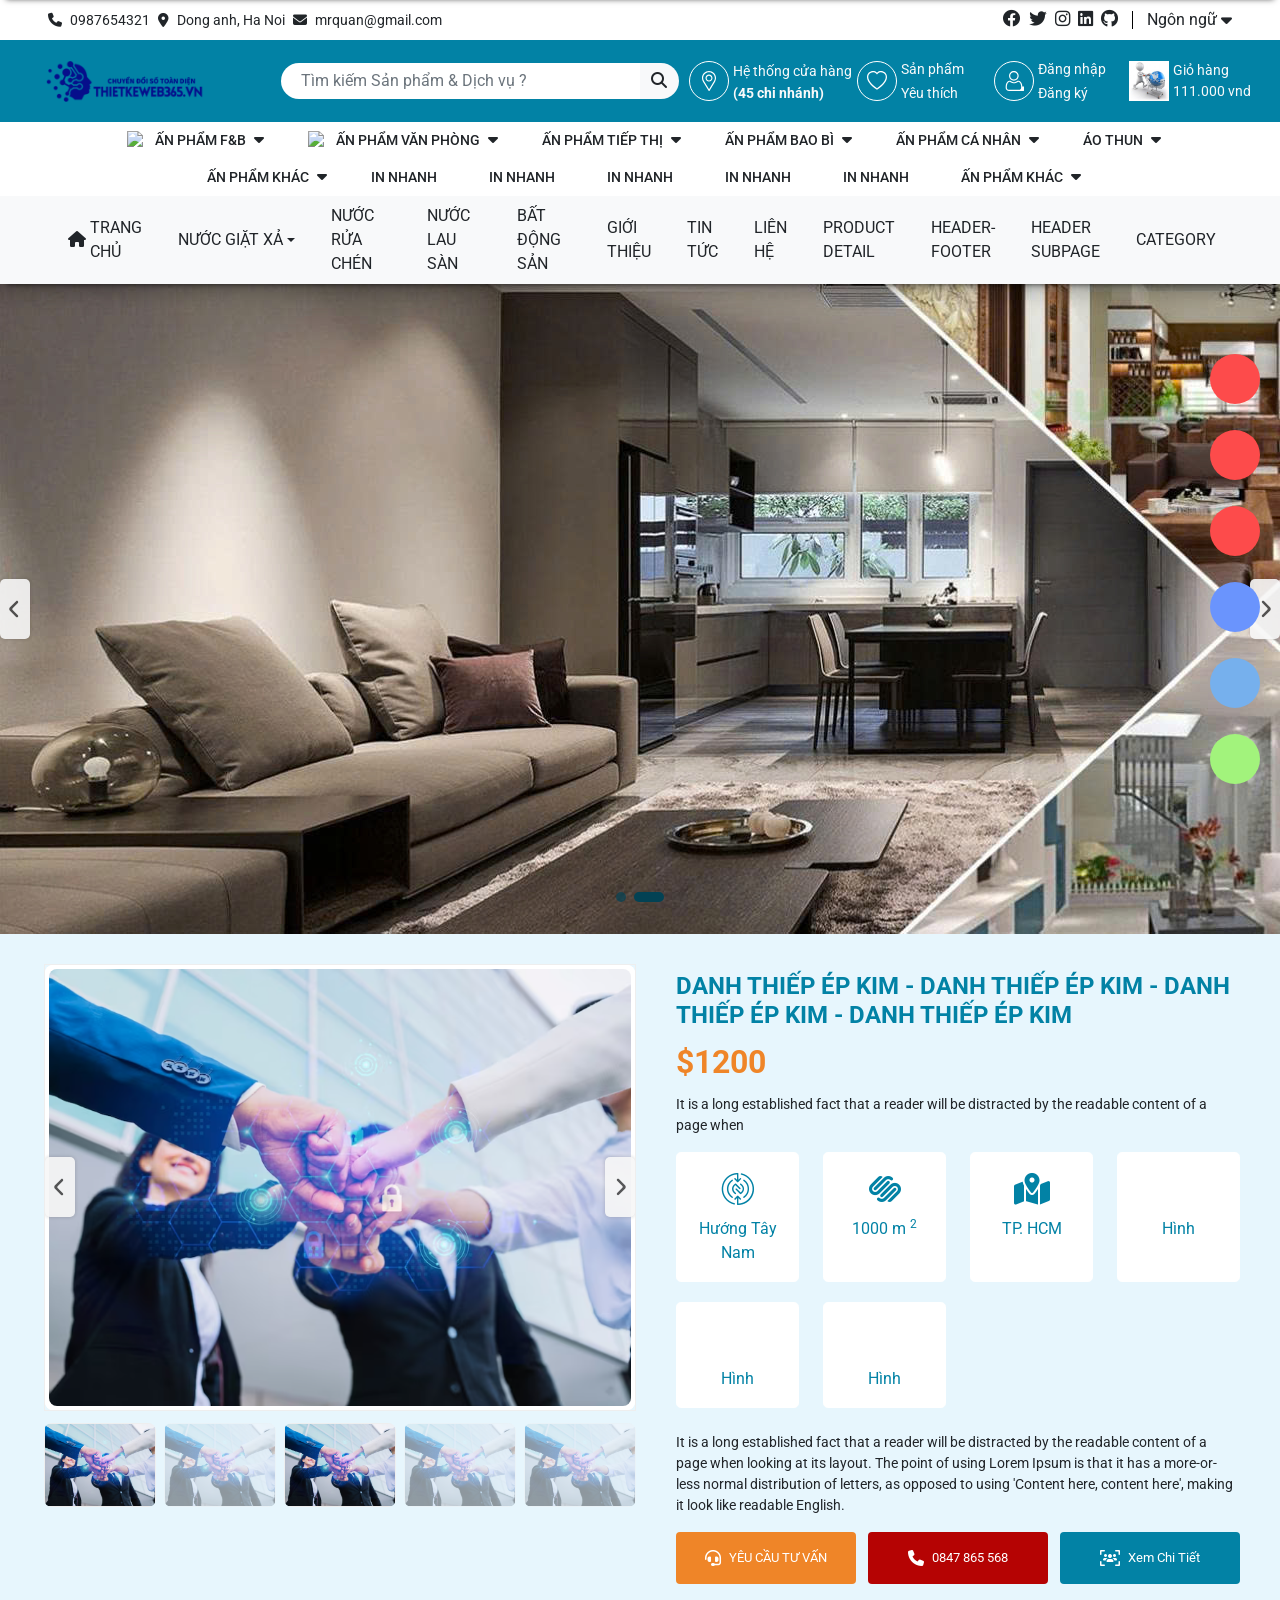
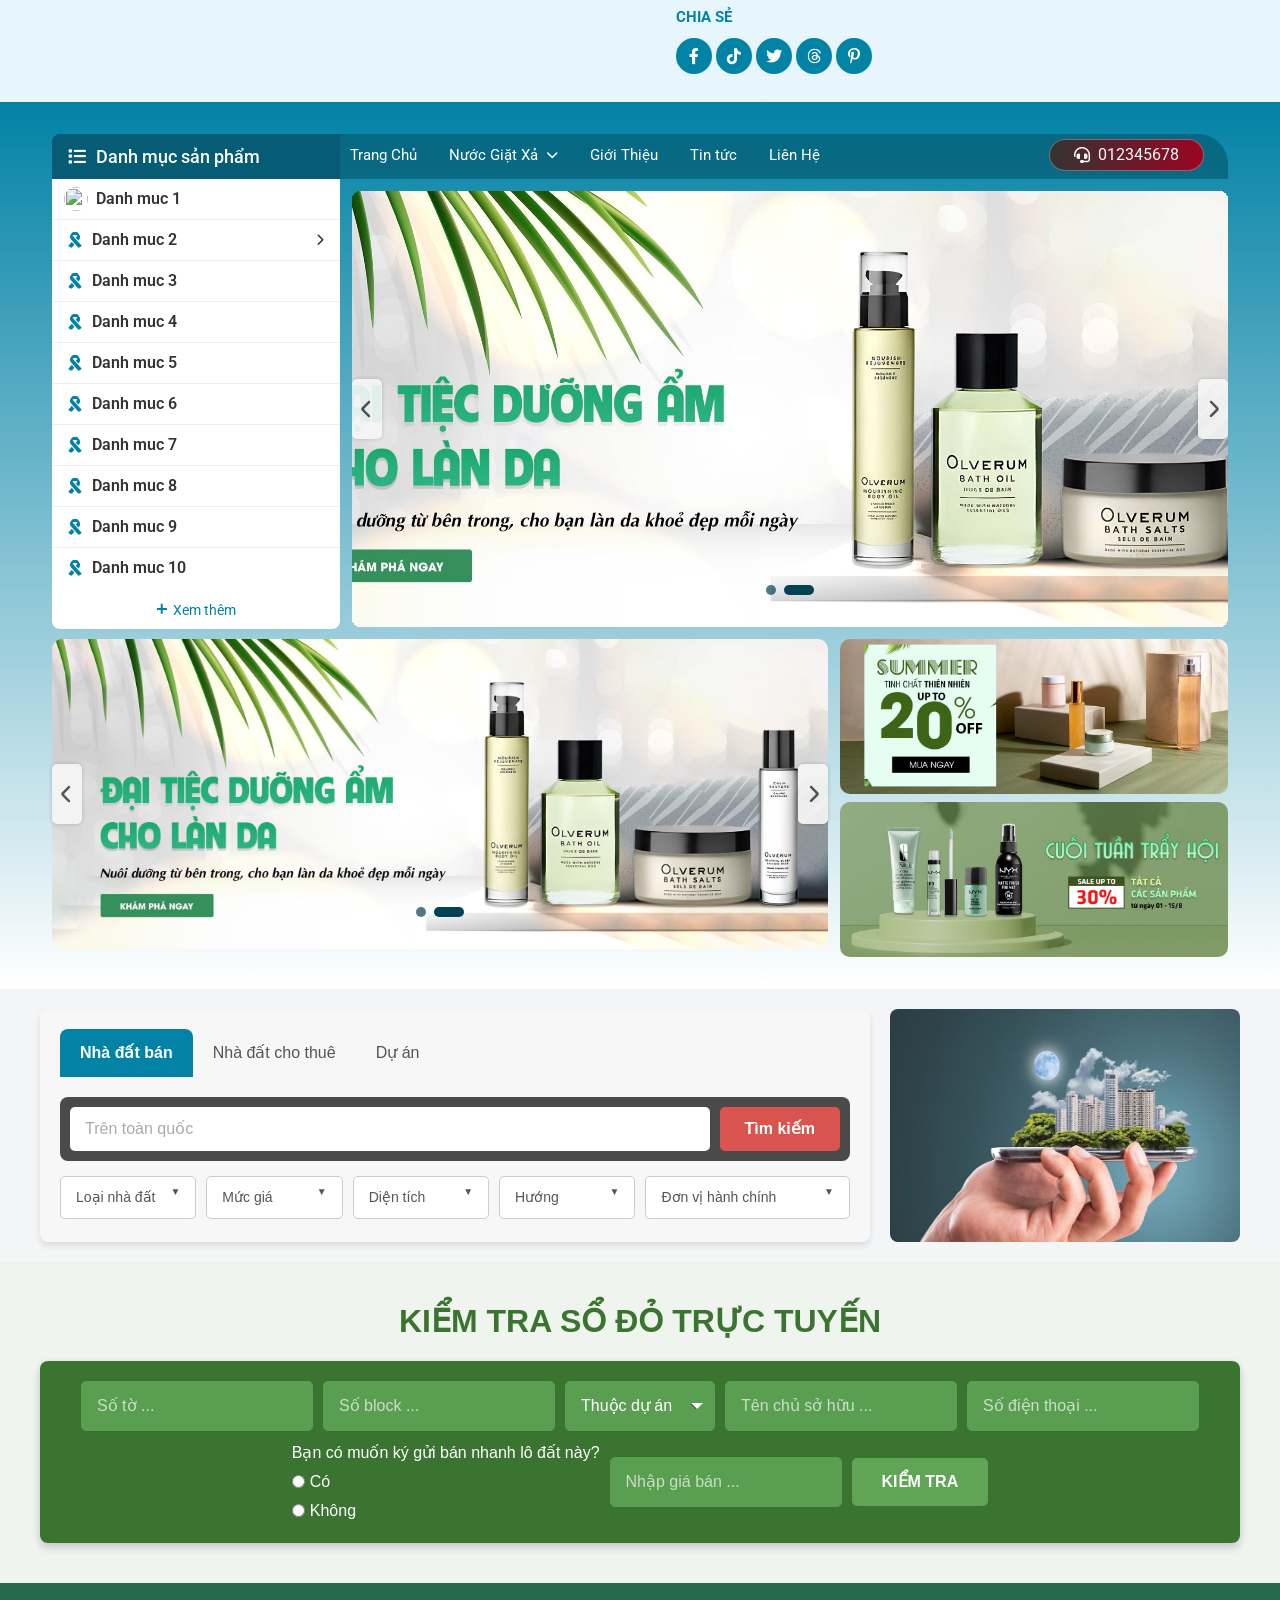
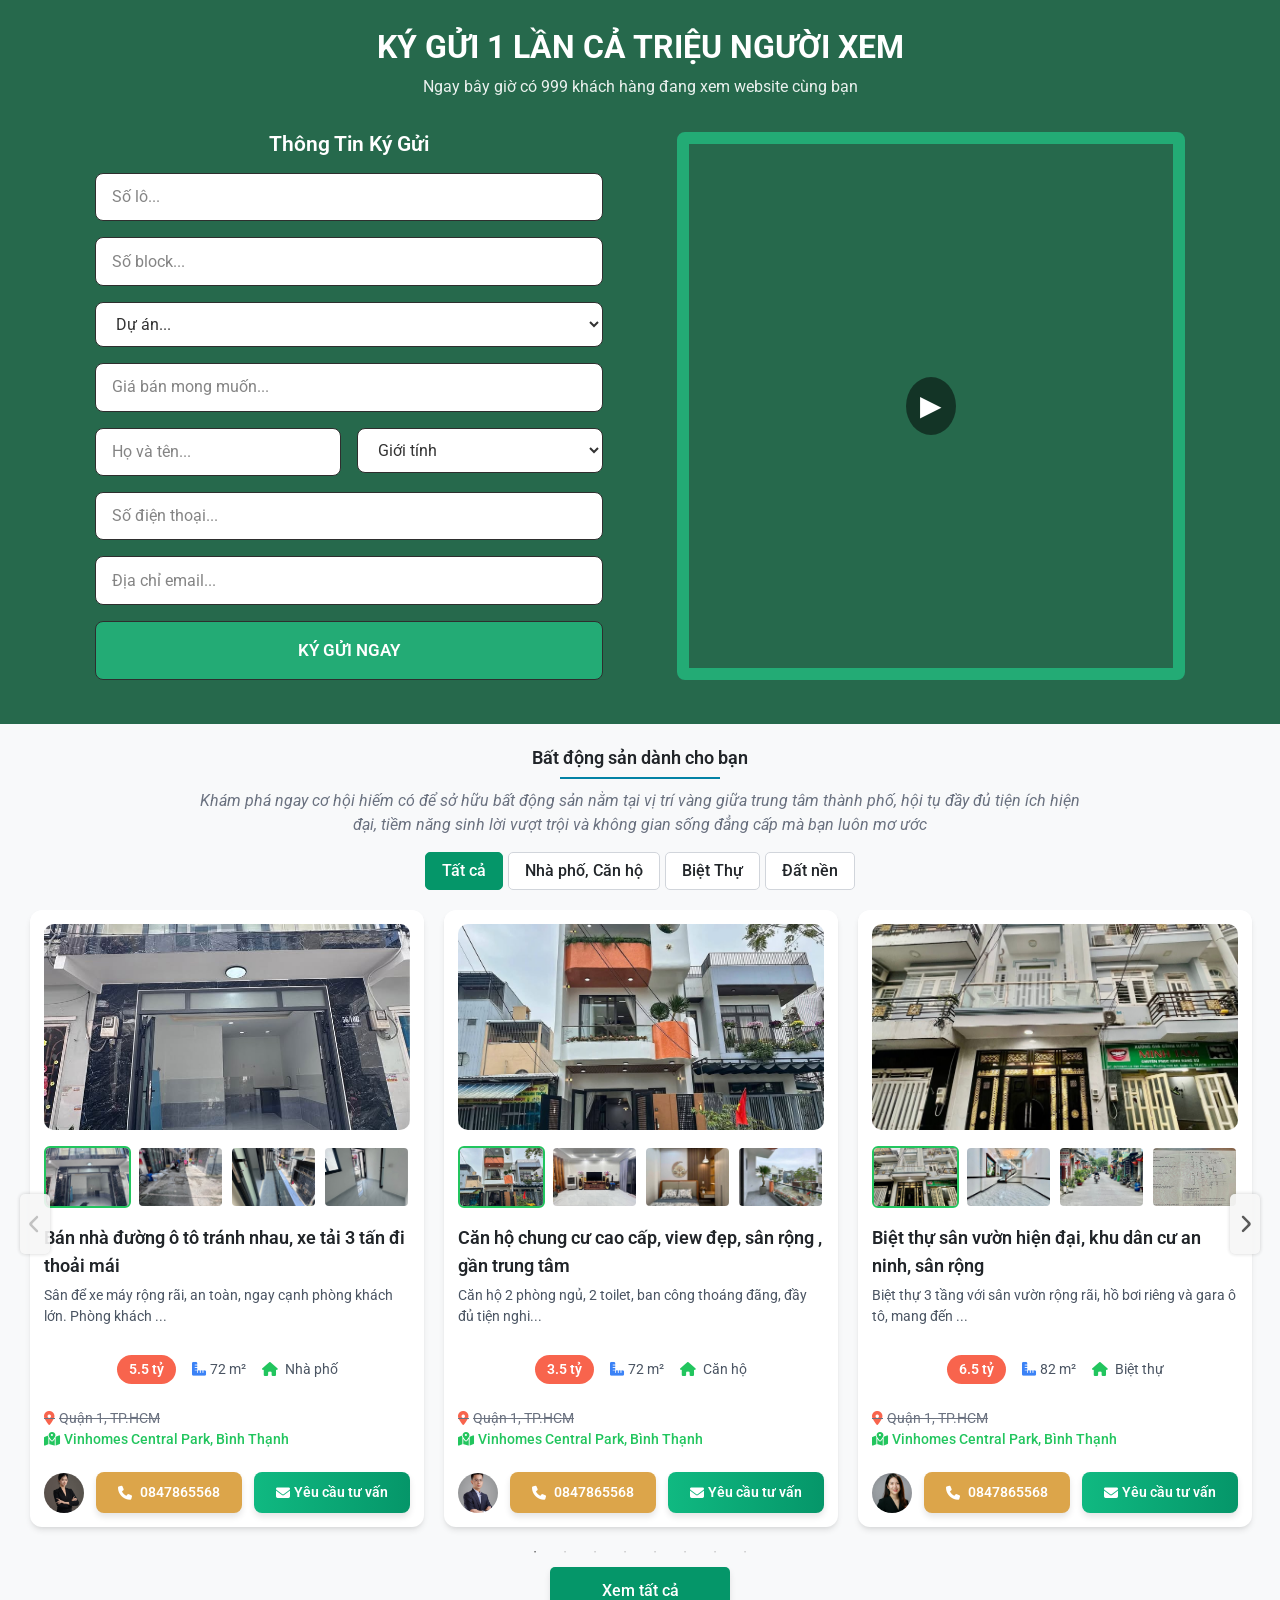
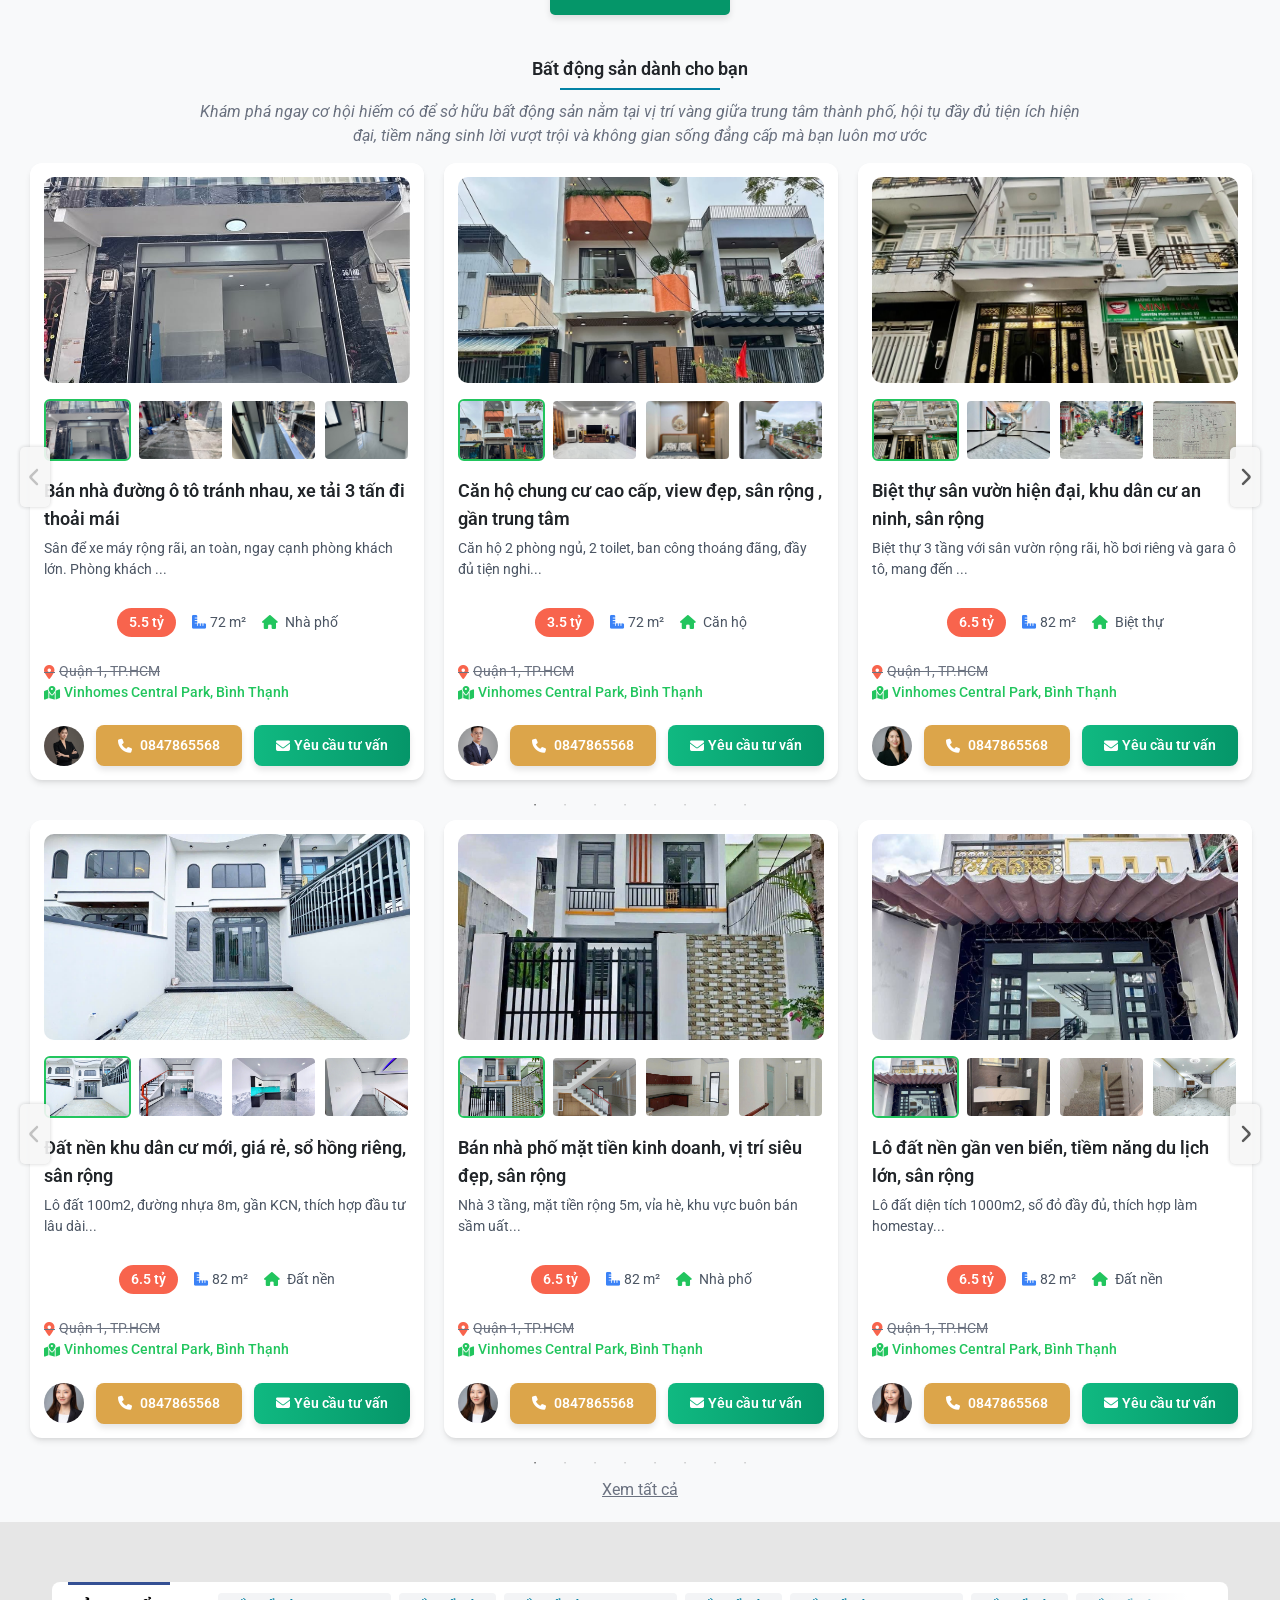
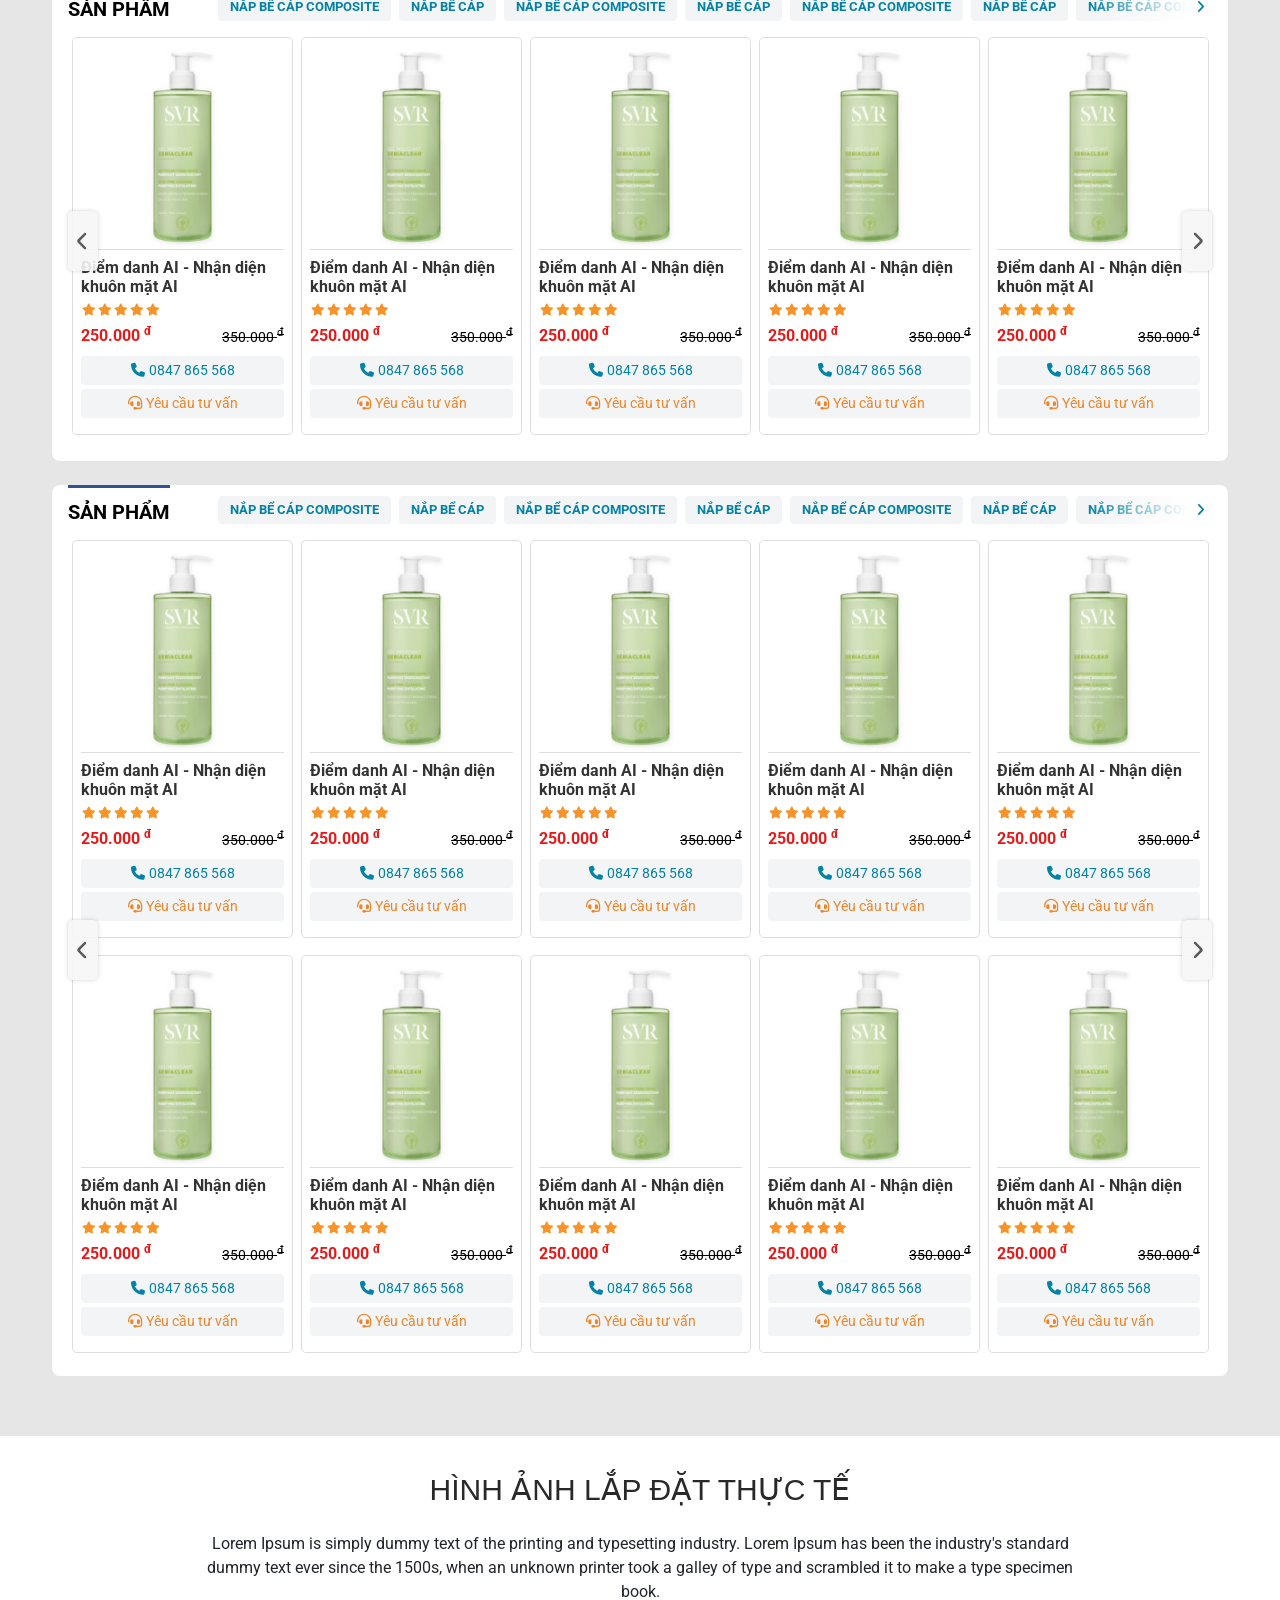
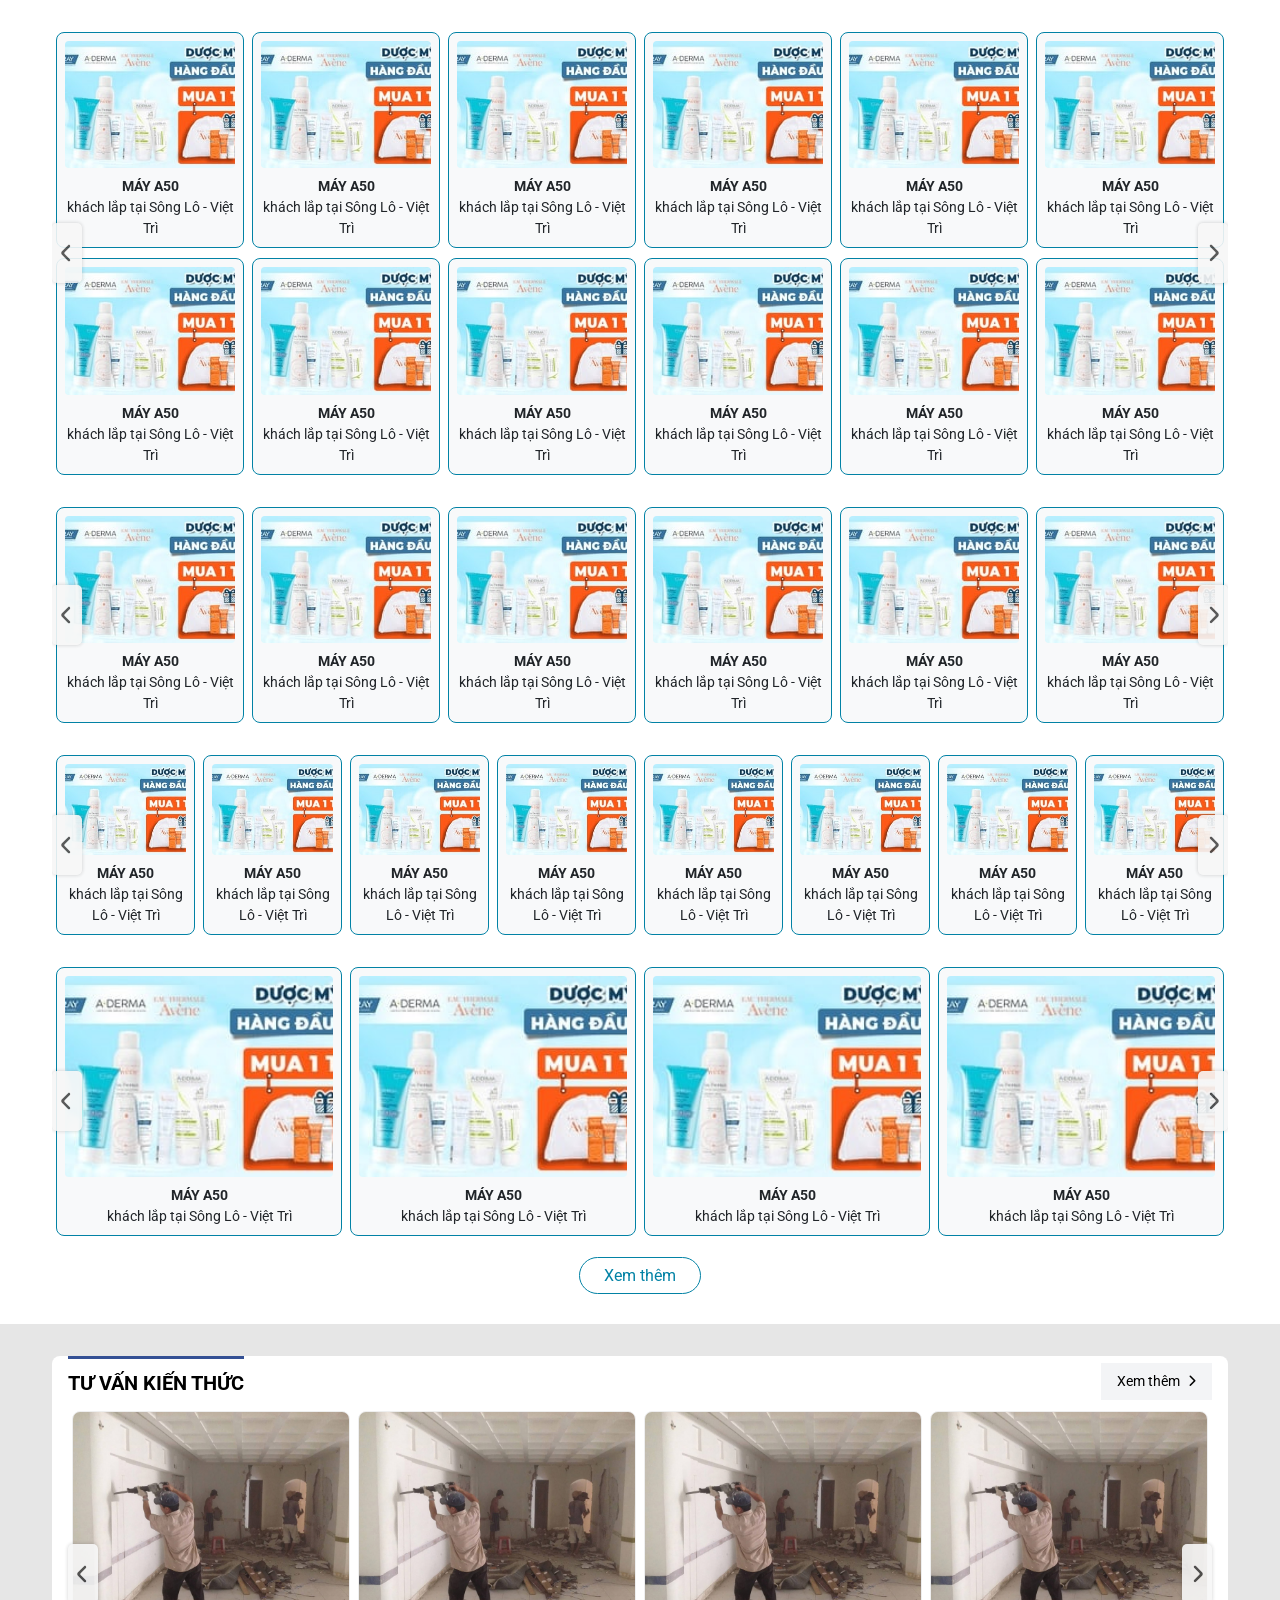
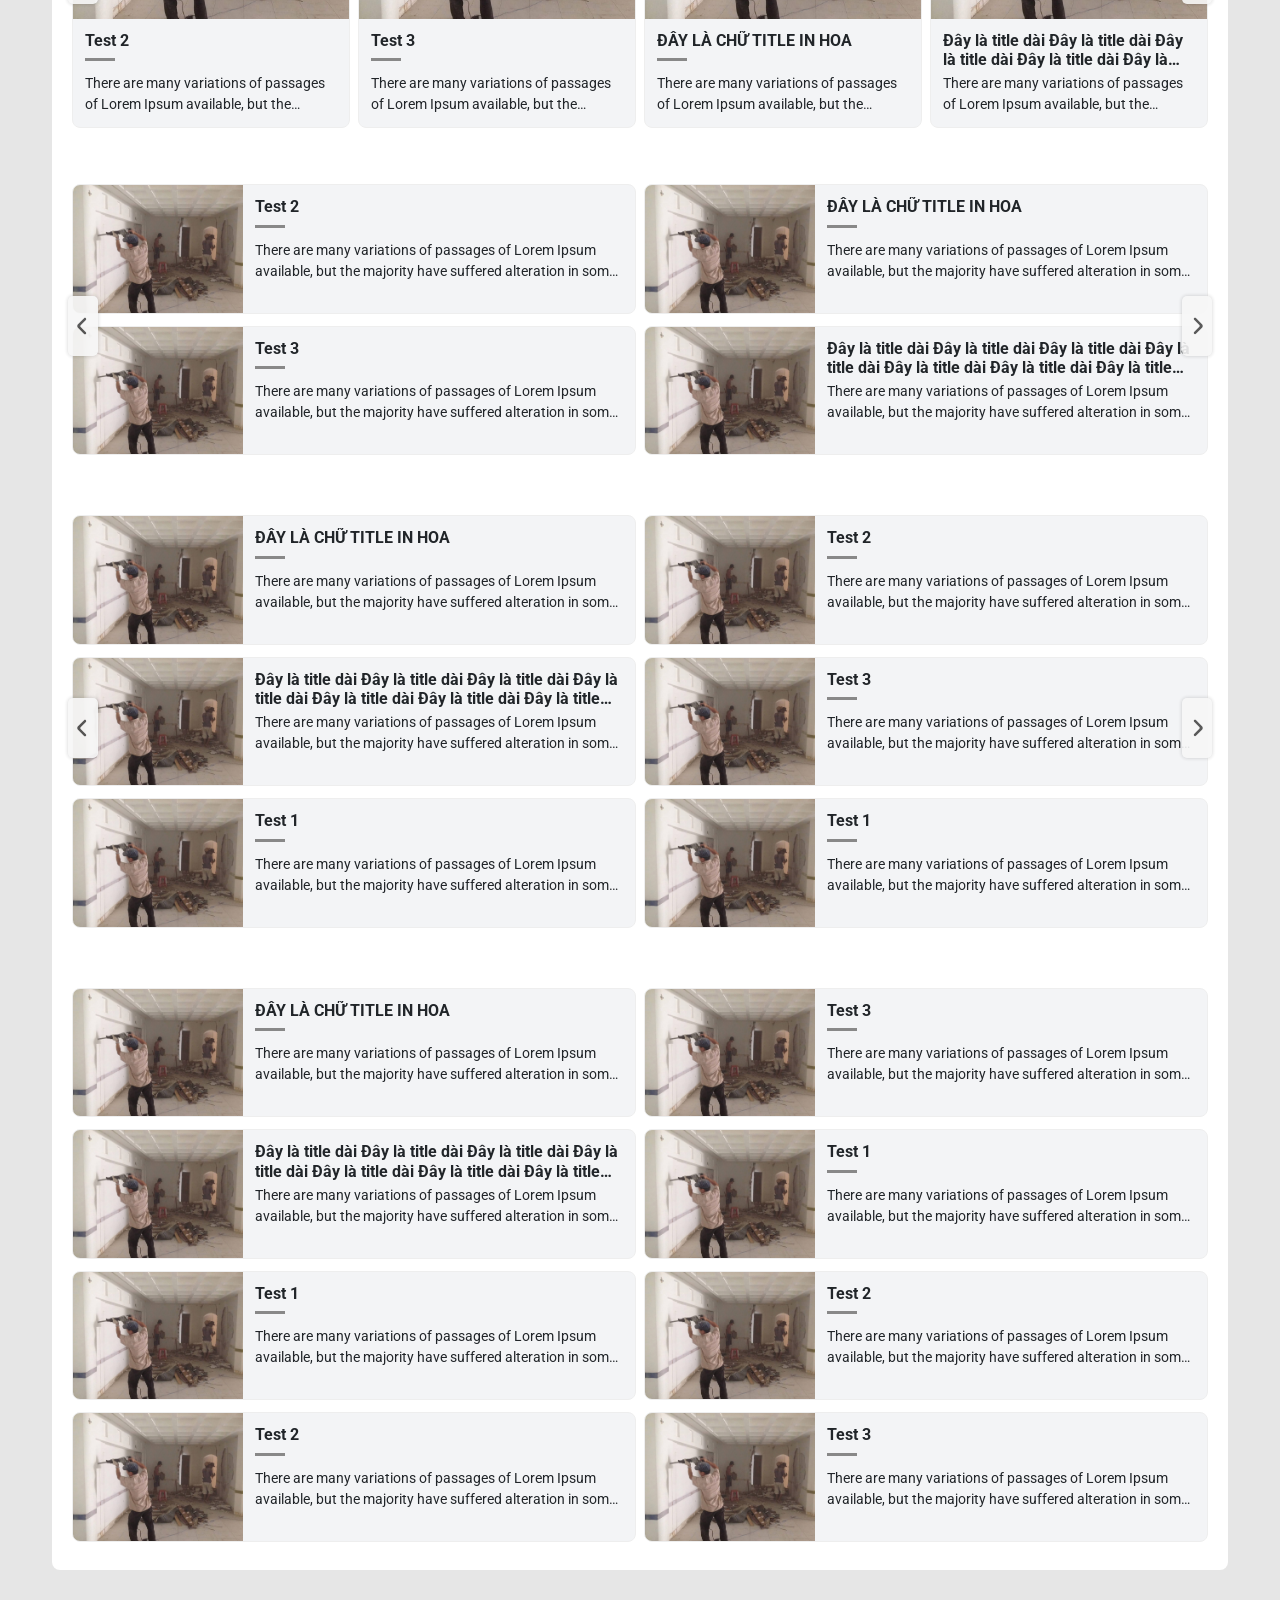
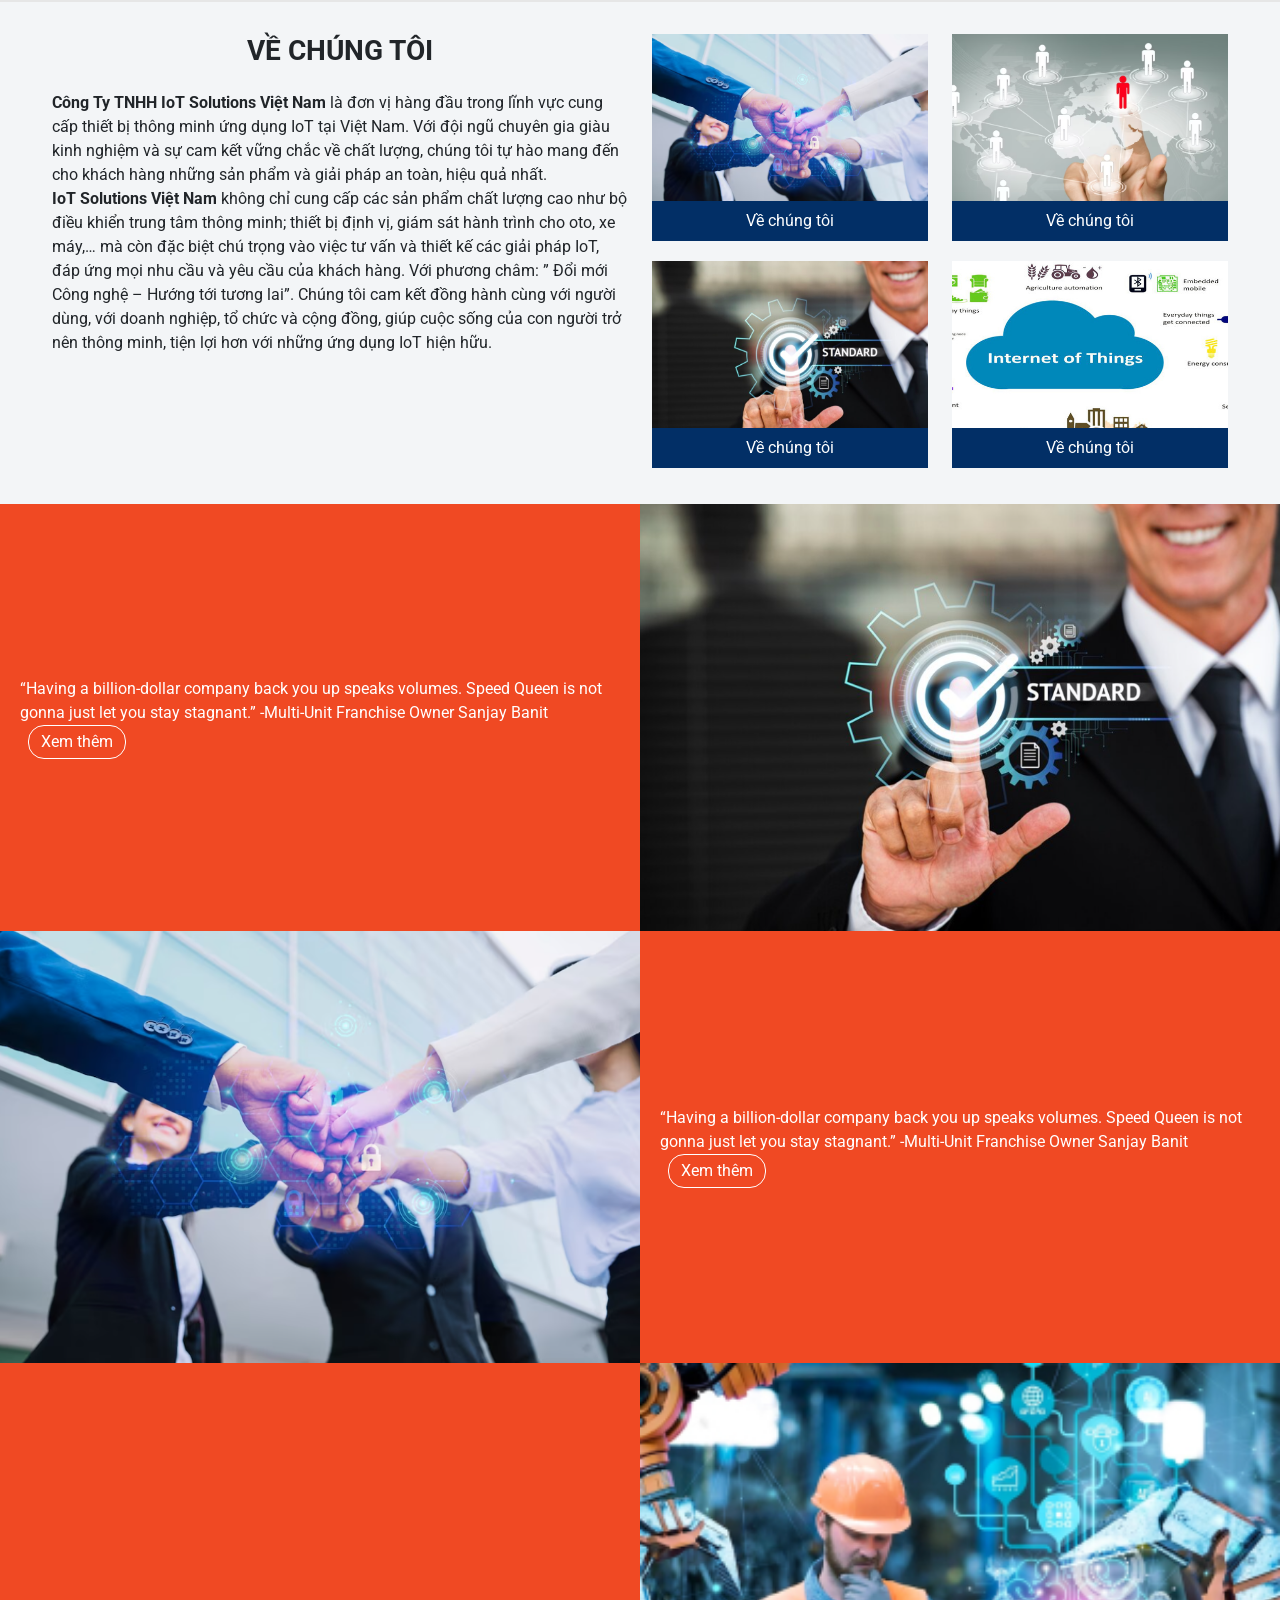
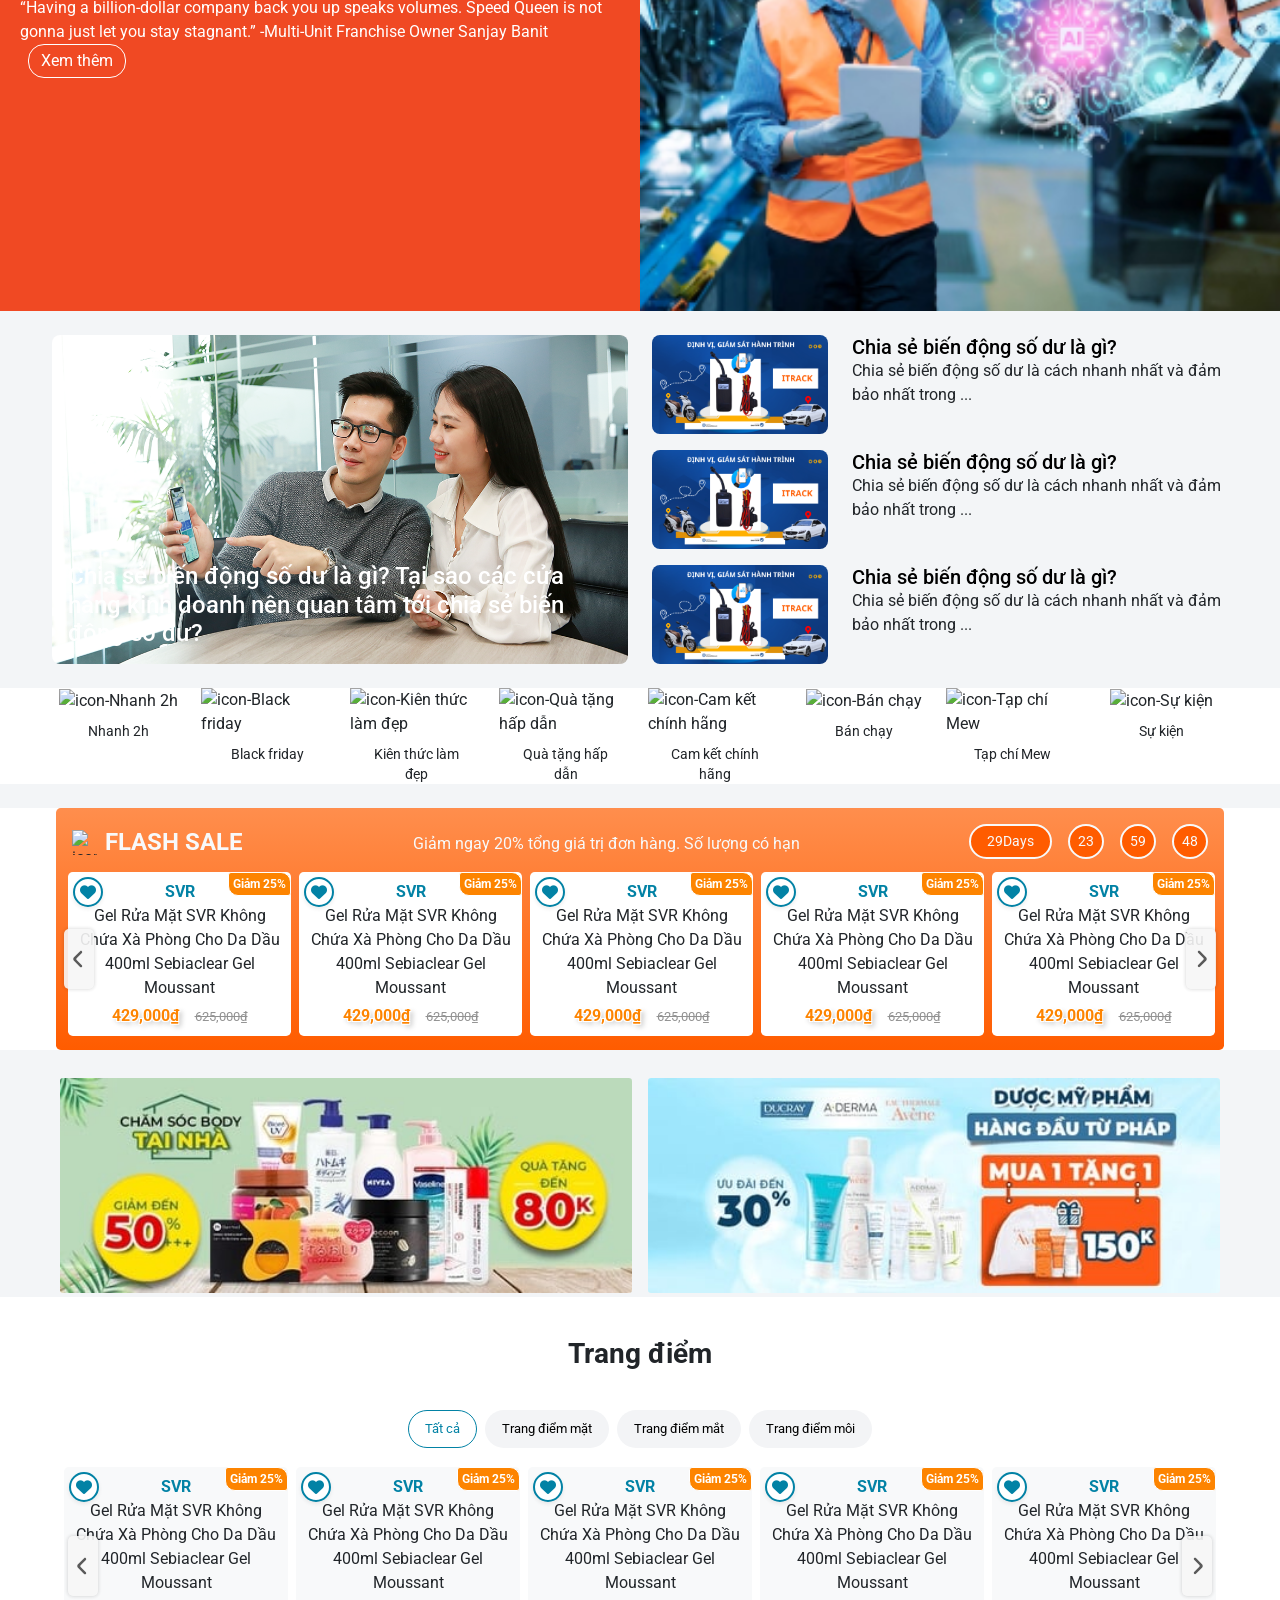
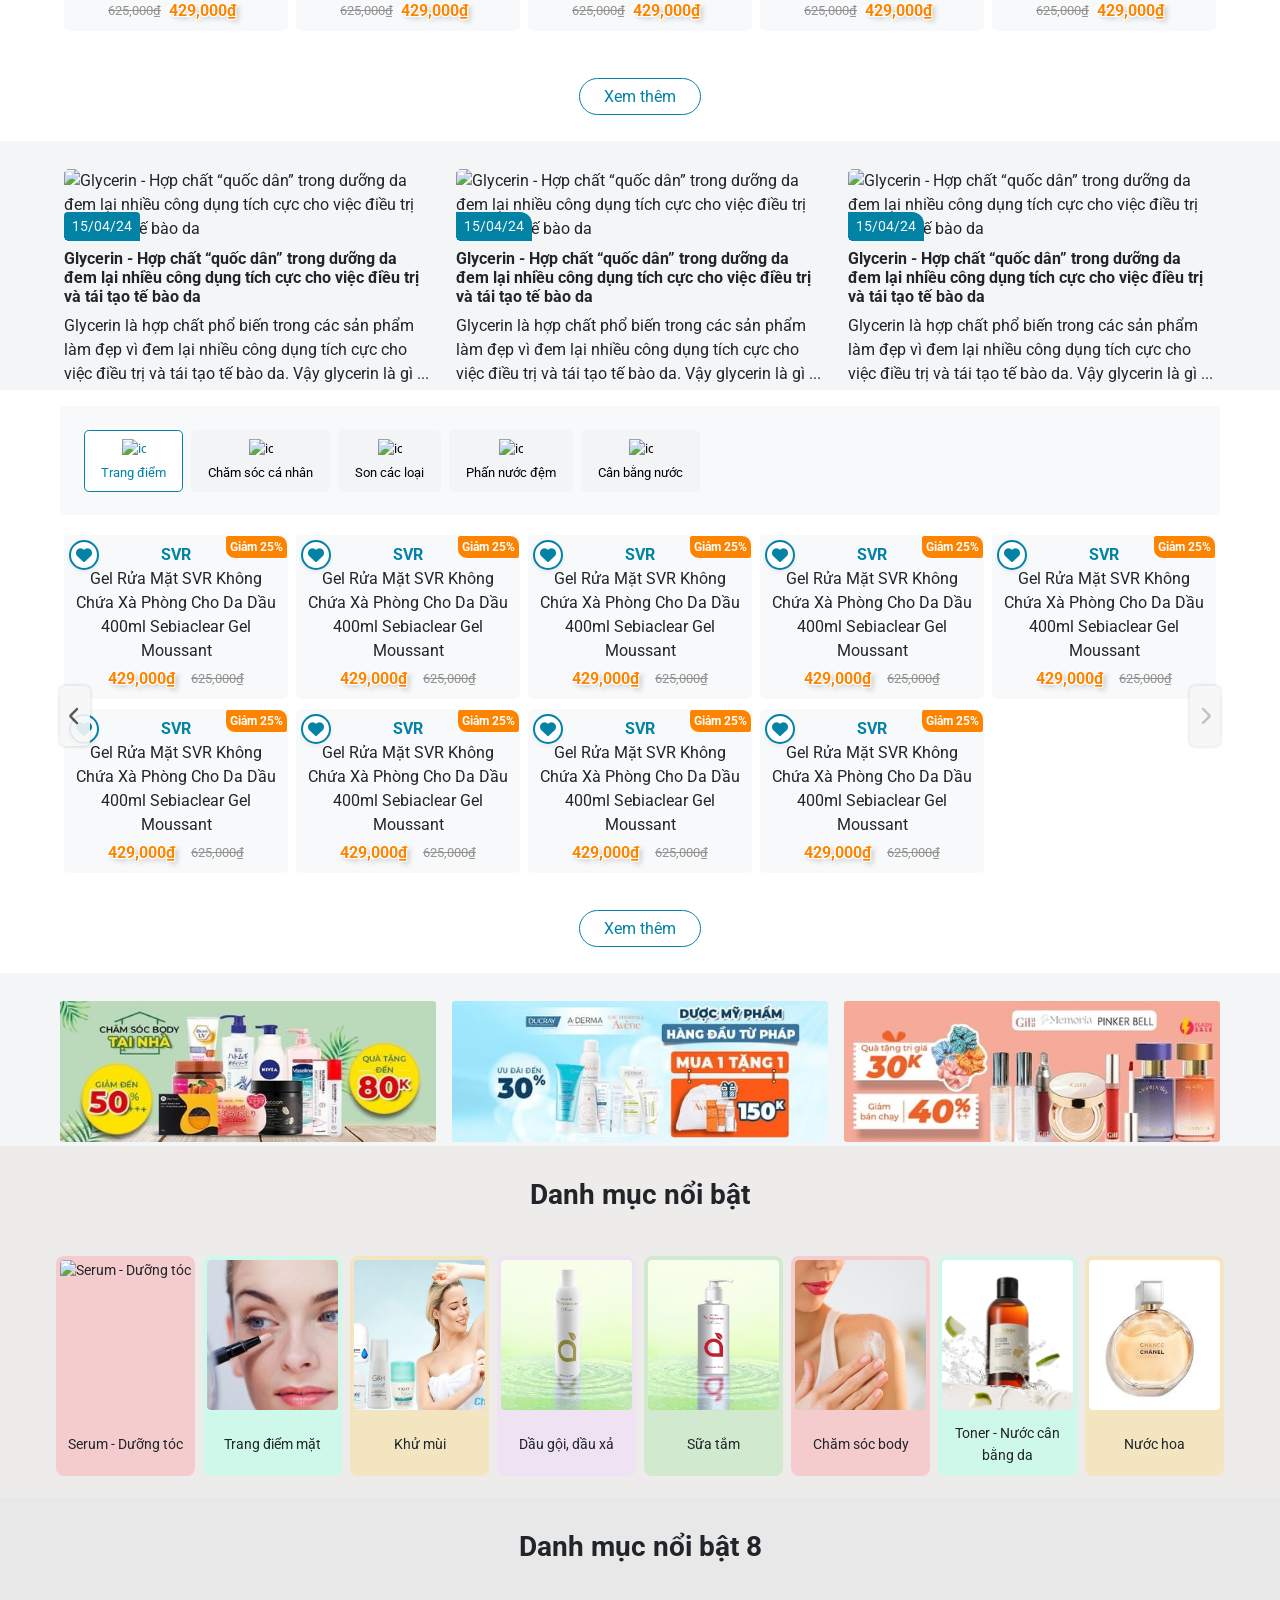
==== docs/index.html @ a0c16b0a "update ui for section danh muc noi bat" ====
<!DOCTYPE html>
<html lang="en">
  <head>
    <meta http-equiv="X-UA-Compatible" content="IE=edge,chrome=1">
    <meta name="viewport" content="width=device-width, initial-scale=1.0">
    <meta http-equiv="Content-Type" content="text/html; charset=utf-8">
    <!-- start seo-->
    <title>Mỹ phẩm</title>
    <meta name="keywords" content="Mỹ phẩm">
    <meta name="description" content="Mỹ phẩm">
    <meta name="robots" content="index,follow,max-snippet:-1,max-video-preview:-1,max-image-preview:large">
    <link rel="icon" type="image/x-icon" href="admin/public/images/footer/17408141534560x60.png">
    <link href="https://fonts.googleapis.com/css?family=Poppins:300,400,500,600,700" rel="stylesheet" type="text/css">
    <link href="https://fonts.googleapis.com/css?family=Poppins:300,400,500,600,700" rel="stylesheet" type="text/css">
    <link href="ajax/libs/font-awesome/6.4.2/css/all.min.css" rel="stylesheet" type="text/css">
    <link href="public/assets/css/bootstrap.min.css" rel="stylesheet" type="text/css">
    <link rel="stylesheet" href="public/assets/css/slick.css" type="text/css">
    <link rel="stylesheet" href="public/assets/css/slick-lightbox.css">
    <link rel="stylesheet" href="public/assets/css/slick-theme.css" type="text/css">
    <link rel="stylesheet" href="https://cdnjs.cloudflare.com/ajax/libs/magnific-popup.js/1.1.0/magnific-popup.css">
    <link href="public/assets/style.css" rel="stylesheet" type="text/css">
    <link href="public/assets/style-2.css" rel="stylesheet" type="text/css">
    <link rel="stylesheet" href="public/css/tailwin-dist.css">
    <!-- home-->
    <link href="public/assets/home.css" rel="stylesheet" type="text/css">
    <!-- product-->
    <link rel="stylesheet" href="public/css/product/base.css" type="text/css">
    <link rel="stylesheet" href="public/css/product/detail.css" type="text/css">
    <link rel="stylesheet" href="public/css/style.css">
    <link rel="stylesheet" href="public/css/bds/style.css">
  </head>
  <body>
    <header class="fe-header w-100" style="background: white;">
      <div class="header-top d-none d-md-block">
        <div class="container-fluid px-3 px-sm-5 py-2">
          <div class="infomation d-flex flex-wrap justify-content-between gap-2 bi bi-heartpy-[2px]">
            <div class="d-flex flex-wrap gap-2 infomation-left"><a class="d-flex justify-content-center align-items-center text-dark gap-2 text-dark text-decoration-none" href="#"><i class="fa-solid fa-phone"></i><span> 0987654321 </span></a><a class="d-flex justify-content-center align-items-center text-dark gap-2 text-dark text-decoration-none" href="#"><i class="fa-solid fa-location-dot"></i><span> Dong anh, Ha Noi </span></a><a class="d-flex justify-content-center align-items-center text-dark gap-2 text-dark text-decoration-none" href="#"><i class="fa-solid fa-envelope"></i><span> mrquan@gmail.com </span></a></div>
            <div class="social-icons d-flex align-items-center gap-2"><a class="text-dark text-decoration-none" href="#"><i class="fab fa-facebook"></i></a><a class="text-dark text-decoration-none" href="#"><i class="fab fa-twitter"></i></a><a class="text-dark text-decoration-none" href="#"><i class="fab fa-instagram"></i></a><a class="text-dark text-decoration-none" href="#"><i class="fab fa-linkedin"></i></a><a class="text-dark text-decoration-none" href="#"><i class="fab fa-github"></i></a>
              <div class="dropdown-language">
                <p class="d-flex align-items-center justify-content-end gap-1 mb-0"><span>Ngôn ngữ</span><i class="fa-solid fa-caret-down"></i></p>
                <ul class="dropdown-menu">
                  <li><a class="dropdown-item" href="#">Tiếng việt</a></li>
                  <li><a class="dropdown-item" href="#">Tiếng anh</a></li>
                </ul>
              </div>
            </div>
          </div>
        </div>
      </div>
      <div class="header-main px-3 d-flex align-items-center justify-content-between" id="header-main" style="background: var(--mainColor); padding-top: 1rem; padding-bottom: 1rem;">
        <div class="container">
          <div class="row align-items-center justify-content-between w-100 wrap-menu">
            <div class="d-md-none col-2 px-0">
              <div class="toggle-menu d-flex gap-1 justify-content-between align-content-center">
                <div class="box-icon d-flex justify-content-center gap-2">
                  <div class="icon" style="border-color: white;">
                    <button class="btn btn-toggle-menu" type="button" data-bs-toggle="offcanvas" data-bs-target="#offcanvasExample" aria-controls="offcanvasExample"><i class="fa-solid fa-bars text-light fs-5 mt-1"></i></button>
                  </div>
                </div>
              </div>
            </div>
            <div class="wrap-header-logo col-7 col-md-3 col-lg-3 col-xl-2 px-0 d-flex gap-2 align-content-center justify-content-center justify-content-md-start">
              <div class="d-none d-md-block d-lg-none col-2 px-0 mt-2">
                <div class="toggle-menu d-flex gap-1 justify-content-between align-content-center">
                  <div class="d-flex justify-content-center gap-2">
                    <div class="icon" style="border-color: white;">
                      <button class="btn btn-toggle-menu" type="button" data-bs-toggle="offcanvas" data-bs-target="#offcanvasExample" aria-controls="offcanvasExample"><i class="fa-solid fa-bars text-light fs-5 mt-1"></i></button>
                    </div>
                  </div>
                </div>
              </div>
              <div class="logo d-flex align-items-center justify-content-center justify-content-md-start" id="logo"><a href="./docs"><img class="w-100" src="./public/assets/images/174679621770428x160.png" alt="logo"/></a></div>
            </div>
            <div class="d-none d-md-flex align-content-center gap-2 wrap-header-search px-0 col-12 col-sm-4 col-md-5 col-lg-6 col-xl-4" id="header-search"><a class="d-none align-content-center justify-content-center text-light" data-bs-toggle="offcanvas" href="#offcanvasExample2" role="button" aria-controls="offcanvasExample2">
                <svg class="mt-2" width="24px" height="24px" viewBox="0 -0.5 21 21" version="1.1" xmlns="http://www.w3.org/2000/svg" xmlns:xlink="http://www.w3.org/1999/xlink">
                  <g id="SVGRepo_bgCarrier" stroke-width="0"></g>
                  <g id="SVGRepo_tracerCarrier" stroke-linecap="round" stroke-linejoin="round"></g>
                  <g id="SVGRepo_iconCarrier">
                    <g id="Page-1" stroke="none" stroke-width="1" fill="none" fill-rule="evenodd">
                      <g transform="translate(-139.000000, -200.000000)" fill="currentColor">
                        <g id="icons" transform="translate(56.000000, 160.000000)">
                          <path d="M101.9,57.009 C101.9,57.56 101.38235,58 100.80275,58 L97.65275,58 C97.0742,58 96.65,57.56 96.65,57.009 L96.65,54.009 C96.65,53.458 97.0742,53 97.65275,53 L100.80275,53 C101.38235,53 101.9,53.458 101.9,54.009 L101.9,57.009 Z M100.80275,51 L97.65275,51 C95.9129,51 94.55,52.352 94.55,54.009 L94.55,57.009 C94.55,58.666 95.9129,60 97.65275,60 L100.80275,60 C102.5426,60 104,58.666 104,57.009 L104,54.009 C104,52.352 102.5426,51 100.80275,51 L100.80275,51 Z M90.35,57.009 C90.35,57.56 89.83235,58 89.25275,58 L86.10275,58 C85.5242,58 85.1,57.56 85.1,57.009 L85.1,54.009 C85.1,53.458 85.5242,53 86.10275,53 L89.25275,53 C89.83235,53 90.35,53.458 90.35,54.009 L90.35,57.009 Z M89.25275,51 L86.10275,51 C84.3629,51 83,52.352 83,54.009 L83,57.009 C83,58.666 84.3629,60 86.10275,60 L89.25275,60 C90.9926,60 92.45,58.666 92.45,57.009 L92.45,54.009 C92.45,52.352 90.9926,51 89.25275,51 L89.25275,51 Z M101.9,46.009 C101.9,46.56 101.38235,47 100.80275,47 L97.65275,47 C97.0742,47 96.65,46.56 96.65,46.009 L96.65,43.009 C96.65,42.458 97.0742,42 97.65275,42 L100.80275,42 C101.38235,42 101.9,42.458 101.9,43.009 L101.9,46.009 Z M100.80275,40 L97.65275,40 C95.9129,40 94.55,41.352 94.55,43.009 L94.55,46.009 C94.55,47.666 95.9129,49 97.65275,49 L100.80275,49 C102.5426,49 104,47.666 104,46.009 L104,43.009 C104,41.352 102.5426,40 100.80275,40 L100.80275,40 Z M90.35,46.009 C90.35,46.56 89.83235,47 89.25275,47 L86.10275,47 C85.5242,47 85.1,46.56 85.1,46.009 L85.1,43.009 C85.1,42.458 85.5242,42 86.10275,42 L89.25275,42 C89.83235,42 90.35,42.458 90.35,43.009 L90.35,46.009 Z M89.25275,40 L86.10275,40 C84.3629,40 83,41.352 83,43.009 L83,46.009 C83,47.666 84.3629,49 86.10275,49 L89.25275,49 C90.9926,49 92.45,47.666 92.45,46.009 L92.45,43.009 C92.45,41.352 90.9926,40 89.25275,40 L89.25275,40 Z"></path>
                        </g>
                      </g>
                    </g>
                  </g>
                </svg></a>
              <div class="header-search d-block w-100">
                <form class="form-inline" action="tat-ca-san-pham" method="GET">
                  <div class="input-group flex-nowrap">
                    <input class="form-control" type="text" name="search" placeholder="Tìm kiếm Sản phẩm &amp; Dịch vụ ?"/>
                    <div class="input-group-append bg-light">
                      <button class="btn" type="submit" aria-label="Tìm kiếm Sản phẩm &amp; Dịch vụ ?"><i class="fa fa-search" aria-hidden="true"></i></button>
                    </div>
                  </div>
                </form>
              </div>
            </div><a class="col-1 d-none d-xl-block" href="#">
              <div class="d-flex justify-content-center align-items-center gap-1">
                <div class="box-icon d-flex justify-content-center">
                  <div class="icon" style="border-color: white;">
                    <svg width="20" height="20" viewBox="0 0 20 20" fill="white" xmlns="http://www.w3.org/2000/svg">
                      <path d="M10 0C6.12297 0 2.96875 3.15422 2.96875 7.03125C2.96875 8.34117 3.3316 9.61953 4.01832 10.7286L9.59977 19.723C9.70668 19.8953 9.89504 20 10.0976 20C10.0992 20 10.1007 20 10.1023 20C10.3066 19.9984 10.4954 19.8905 10.6003 19.7152L16.0395 10.6336C16.6883 9.54797 17.0312 8.3023 17.0312 7.03125C17.0312 3.15422 13.877 0 10 0ZM15.0338 10.032L10.0888 18.2885L5.01434 10.1112C4.44273 9.18805 4.13281 8.12305 4.13281 7.03125C4.13281 3.80039 6.76914 1.16406 10 1.16406C13.2309 1.16406 15.8633 3.80039 15.8633 7.03125C15.8633 8.09066 15.5738 9.12844 15.0338 10.032Z" fill="white"></path>
                      <path d="M10 3.51562C8.06148 3.51562 6.48438 5.09273 6.48438 7.03125C6.48438 8.95738 8.03582 10.5469 10 10.5469C11.9884 10.5469 13.5156 8.93621 13.5156 7.03125C13.5156 5.09273 11.9385 3.51562 10 3.51562ZM10 9.38281C8.7009 9.38281 7.64844 8.32684 7.64844 7.03125C7.64844 5.73891 8.70766 4.67969 10 4.67969C11.2923 4.67969 12.3477 5.73891 12.3477 7.03125C12.3477 8.30793 11.3197 9.38281 10 9.38281Z" fill="white"></path>
                    </svg>
                  </div>
                </div>
                <div class="text text-left text-light d-none d-xl-block"><small>Hệ thống cửa hàng<b class="d-block text-left">(45 chi nhánh)</b></small></div>
              </div></a><a class="col-1 d-none d-xl-block" href="#">
              <div class="d-flex justify-content-center align-items-center gap-1">
                <div class="box-icon d-flex justify-content-center">
                  <div class="icon" style="border-color: white;">
                    <svg class="bi bi-heart" xmlns="http://www.w3.org/2000/svg" width="20" height="20" fill="white" viewBox="0 0 16 16">
                      <path d="m8 2.748-.717-.737C5.6.281 2.514.878 1.4 3.053c-.523 1.023-.641 2.5.314 4.385.92 1.815 2.834 3.989 6.286 6.357 3.452-2.368 5.365-4.542 6.286-6.357.955-1.886.838-3.362.314-4.385C13.486.878 10.4.28 8.717 2.01L8 2.748zM8 15C-7.333 4.868 3.279-3.04 7.824 1.143c.06.055.119.112.176.171a3.12 3.12 0 0 1 .176-.17C12.72-3.042 23.333 4.867 8 15z"></path>
                    </svg>
                  </div>
                </div>
                <div class="text text-left text-light d-none d-xl-block"><small>Sản phẩm<br/>                                        Yêu thích</small></div>
              </div></a><a class="col-1 d-none d-xl-block" href="#">
              <div class="d-flex justify-content-center align-items-center gap-1">
                <div class="box-icon d-flex justify-content-center gap-1 align-items-center">
                  <div class="icon" style="border-color: white;">
                    <svg width="20" height="20" viewBox="-42 0 512 512.001" fill="white" xmlns="http://www.w3.org/2000/svg">
                      <path d="m210.351562 246.632812c33.882813 0 63.21875-12.152343 87.195313-36.128906 23.96875-23.972656 36.125-53.304687 36.125-87.191406 0-33.875-12.152344-63.210938-36.128906-87.191406-23.976563-23.96875-53.3125-36.121094-87.191407-36.121094-33.886718 0-63.21875 12.152344-87.191406 36.125s-36.128906 53.308594-36.128906 87.1875c0 33.886719 12.15625 63.222656 36.128906 87.195312 23.980469 23.96875 53.316406 36.125 87.191406 36.125zm-65.972656-189.292968c18.394532-18.394532 39.972656-27.335938 65.972656-27.335938 25.996094 0 47.578126 8.941406 65.976563 27.335938 18.394531 18.398437 27.339844 39.980468 27.339844 65.972656 0 26-8.945313 47.578125-27.339844 65.976562-18.398437 18.398438-39.980469 27.339844-65.976563 27.339844-25.992187 0-47.570312-8.945312-65.972656-27.339844-18.398437-18.394531-27.34375-39.976562-27.34375-65.976562 0-25.992188 8.945313-47.574219 27.34375-65.972656zm0 0"></path>
                      <path d="m426.128906 393.703125c-.691406-9.976563-2.089844-20.859375-4.148437-32.351563-2.078125-11.578124-4.753907-22.523437-7.957031-32.527343-3.3125-10.339844-7.808594-20.550781-13.375-30.335938-5.769532-10.15625-12.550782-19-20.160157-26.277343-7.957031-7.613282-17.699219-13.734376-28.964843-18.199219-11.226563-4.441407-23.667969-6.691407-36.976563-6.691407-5.226563 0-10.28125 2.144532-20.042969 8.5-6.007812 3.917969-13.035156 8.449219-20.878906 13.460938-6.707031 4.273438-15.792969 8.277344-27.015625 11.902344-10.949219 3.542968-22.066406 5.339844-33.042969 5.339844-10.96875 0-22.085937-1.796876-33.042968-5.339844-11.210938-3.621094-20.300782-7.625-26.996094-11.898438-7.769532-4.964844-14.800782-9.496094-20.898438-13.46875-9.753906-6.355468-14.808594-8.5-20.035156-8.5-13.3125 0-25.75 2.253906-36.972656 6.699219-11.257813 4.457031-21.003906 10.578125-28.96875 18.199219-7.609375 7.28125-14.390625 16.121094-20.15625 26.273437-5.558594 9.785157-10.058594 19.992188-13.371094 30.339844-3.199219 10.003906-5.875 20.945313-7.953125 32.523437-2.0625 11.476563-3.457031 22.363282-4.148437 32.363282-.679688 9.777344-1.023438 19.953125-1.023438 30.234375 0 26.726562 8.496094 48.363281 25.25 64.320312 16.546875 15.746094 38.4375 23.730469 65.066406 23.730469h346.53125c26.621094 0 48.511719-7.984375 65.0625-23.730469 16.757813-15.945312 25.253906-37.589843 25.253906-64.324219-.003906-10.316406-.351562-20.492187-1.035156-30.242187zm-44.90625 72.828125c-10.933594 10.40625-25.449218 15.464844-44.378906 15.464844h-246.527344c-18.933594 0-33.449218-5.058594-44.378906-15.460938-10.722656-10.207031-15.933594-24.140625-15.933594-42.585937 0-9.59375.316406-19.066407.949219-28.160157.617187-8.921874 1.878906-18.722656 3.75-29.136718 1.847656-10.285156 4.199219-19.9375 6.996094-28.675782 2.683593-8.378906 6.34375-16.675781 10.882812-24.667968 4.332031-7.617188 9.316407-14.152344 14.816407-19.417969 5.144531-4.925781 11.628906-8.957031 19.269531-11.980469 7.066406-2.796875 15.007812-4.328125 23.628906-4.558594 1.050781.558594 2.921875 1.625 5.953125 3.601563 6.167969 4.019531 13.277344 8.605469 21.136719 13.625 8.859375 5.648437 20.273437 10.75 33.910156 15.152344 13.941406 4.507812 28.160156 6.796875 42.273437 6.796875 14.113282 0 28.335938-2.289063 42.269532-6.792969 13.648437-4.410156 25.058594-9.507813 33.929687-15.164063 8.042969-5.140624 14.953125-9.59375 21.121094-13.617187 3.03125-1.972656 4.902344-3.042969 5.953125-3.601563 8.625.230469 16.566406 1.761719 23.636719 4.558594 7.636719 3.023438 14.121093 7.058594 19.265625 11.980469 5.5 5.261719 10.484375 11.796875 14.816406 19.421875 4.542969 7.988281 8.207031 16.289062 10.886719 24.660156 2.800781 8.75 5.15625 18.398438 7 28.675782 1.867187 10.433593 3.132812 20.238281 3.75 29.144531v.007812c.636719 9.058594.957031 18.527344.960937 28.148438-.003906 18.449219-5.214844 32.378906-15.9375 42.582031zm0 0"></path>
                    </svg>
                  </div>
                  <div class="text text-left text-light d-none d-xl-block"><small>Đăng nhập<br/>                                            Đăng ký</small></div>
                </div>
              </div></a><a class="col-1 d-none d-xl-block" href="#">
              <div class="d-flex justify-content-center align-items-center gap-1">
                <div class="box-icon d-flex justify-content-center gap-1 align-items-center">
                  <div class="icon border-none p-0"><img width="40" height="40" src="./public/assets/images/66c43e6a7714c54a9c05.jpg" alt="alt"/></div>
                </div>
                <div class="text text-left text-light d-none d-xl-block"><small class="d-none d-xl-block ml-lg-1">Giỏ hàng<br/>                                        111.000 vnd</small></div>
              </div></a>
            <div class="col-2 d-flex justify-content-end gap-2 d-xl-none px-0"><a class="d-none d-md-block" href="#">
                <div class="d-flex justify-content-center align-items-center gap-1">
                  <div class="box-icon d-flex justify-content-center">
                    <div class="icon" style="border-color: white;">
                      <svg width="20" height="20" viewBox="0 0 20 20" fill="white" xmlns="http://www.w3.org/2000/svg">
                        <path d="M10 0C6.12297 0 2.96875 3.15422 2.96875 7.03125C2.96875 8.34117 3.3316 9.61953 4.01832 10.7286L9.59977 19.723C9.70668 19.8953 9.89504 20 10.0976 20C10.0992 20 10.1007 20 10.1023 20C10.3066 19.9984 10.4954 19.8905 10.6003 19.7152L16.0395 10.6336C16.6883 9.54797 17.0312 8.3023 17.0312 7.03125C17.0312 3.15422 13.877 0 10 0ZM15.0338 10.032L10.0888 18.2885L5.01434 10.1112C4.44273 9.18805 4.13281 8.12305 4.13281 7.03125C4.13281 3.80039 6.76914 1.16406 10 1.16406C13.2309 1.16406 15.8633 3.80039 15.8633 7.03125C15.8633 8.09066 15.5738 9.12844 15.0338 10.032Z" fill="white"></path>
                        <path d="M10 3.51562C8.06148 3.51562 6.48438 5.09273 6.48438 7.03125C6.48438 8.95738 8.03582 10.5469 10 10.5469C11.9884 10.5469 13.5156 8.93621 13.5156 7.03125C13.5156 5.09273 11.9385 3.51562 10 3.51562ZM10 9.38281C8.7009 9.38281 7.64844 8.32684 7.64844 7.03125C7.64844 5.73891 8.70766 4.67969 10 4.67969C11.2923 4.67969 12.3477 5.73891 12.3477 7.03125C12.3477 8.30793 11.3197 9.38281 10 9.38281Z" fill="white"></path>
                      </svg>
                    </div>
                  </div>
                </div></a><a class="d-none d-md-block" href="#">
                <div class="d-flex justify-content-center align-items-center gap-1">
                  <div class="box-icon d-flex justify-content-center">
                    <div class="icon" style="border-color: white;">
                      <svg class="bi bi-heart" xmlns="http://www.w3.org/2000/svg" width="20" height="20" fill="white" viewBox="0 0 16 16">
                        <path d="m8 2.748-.717-.737C5.6.281 2.514.878 1.4 3.053c-.523 1.023-.641 2.5.314 4.385.92 1.815 2.834 3.989 6.286 6.357 3.452-2.368 5.365-4.542 6.286-6.357.955-1.886.838-3.362.314-4.385C13.486.878 10.4.28 8.717 2.01L8 2.748zM8 15C-7.333 4.868 3.279-3.04 7.824 1.143c.06.055.119.112.176.171a3.12 3.12 0 0 1 .176-.17C12.72-3.042 23.333 4.867 8 15z"></path>
                      </svg>
                    </div>
                  </div>
                </div></a><a class="d-none d-md-block" href="#">
                <div class="d-flex justify-content-center align-items-center gap-1">
                  <div class="box-icon d-flex justify-content-center gap-1 align-items-center">
                    <div class="icon" style="border-color: white;">
                      <svg width="20" height="20" viewBox="-42 0 512 512.001" fill="white" xmlns="http://www.w3.org/2000/svg">
                        <path d="m210.351562 246.632812c33.882813 0 63.21875-12.152343 87.195313-36.128906 23.96875-23.972656 36.125-53.304687 36.125-87.191406 0-33.875-12.152344-63.210938-36.128906-87.191406-23.976563-23.96875-53.3125-36.121094-87.191407-36.121094-33.886718 0-63.21875 12.152344-87.191406 36.125s-36.128906 53.308594-36.128906 87.1875c0 33.886719 12.15625 63.222656 36.128906 87.195312 23.980469 23.96875 53.316406 36.125 87.191406 36.125zm-65.972656-189.292968c18.394532-18.394532 39.972656-27.335938 65.972656-27.335938 25.996094 0 47.578126 8.941406 65.976563 27.335938 18.394531 18.398437 27.339844 39.980468 27.339844 65.972656 0 26-8.945313 47.578125-27.339844 65.976562-18.398437 18.398438-39.980469 27.339844-65.976563 27.339844-25.992187 0-47.570312-8.945312-65.972656-27.339844-18.398437-18.394531-27.34375-39.976562-27.34375-65.976562 0-25.992188 8.945313-47.574219 27.34375-65.972656zm0 0"></path>
                        <path d="m426.128906 393.703125c-.691406-9.976563-2.089844-20.859375-4.148437-32.351563-2.078125-11.578124-4.753907-22.523437-7.957031-32.527343-3.3125-10.339844-7.808594-20.550781-13.375-30.335938-5.769532-10.15625-12.550782-19-20.160157-26.277343-7.957031-7.613282-17.699219-13.734376-28.964843-18.199219-11.226563-4.441407-23.667969-6.691407-36.976563-6.691407-5.226563 0-10.28125 2.144532-20.042969 8.5-6.007812 3.917969-13.035156 8.449219-20.878906 13.460938-6.707031 4.273438-15.792969 8.277344-27.015625 11.902344-10.949219 3.542968-22.066406 5.339844-33.042969 5.339844-10.96875 0-22.085937-1.796876-33.042968-5.339844-11.210938-3.621094-20.300782-7.625-26.996094-11.898438-7.769532-4.964844-14.800782-9.496094-20.898438-13.46875-9.753906-6.355468-14.808594-8.5-20.035156-8.5-13.3125 0-25.75 2.253906-36.972656 6.699219-11.257813 4.457031-21.003906 10.578125-28.96875 18.199219-7.609375 7.28125-14.390625 16.121094-20.15625 26.273437-5.558594 9.785157-10.058594 19.992188-13.371094 30.339844-3.199219 10.003906-5.875 20.945313-7.953125 32.523437-2.0625 11.476563-3.457031 22.363282-4.148437 32.363282-.679688 9.777344-1.023438 19.953125-1.023438 30.234375 0 26.726562 8.496094 48.363281 25.25 64.320312 16.546875 15.746094 38.4375 23.730469 65.066406 23.730469h346.53125c26.621094 0 48.511719-7.984375 65.0625-23.730469 16.757813-15.945312 25.253906-37.589843 25.253906-64.324219-.003906-10.316406-.351562-20.492187-1.035156-30.242187zm-44.90625 72.828125c-10.933594 10.40625-25.449218 15.464844-44.378906 15.464844h-246.527344c-18.933594 0-33.449218-5.058594-44.378906-15.460938-10.722656-10.207031-15.933594-24.140625-15.933594-42.585937 0-9.59375.316406-19.066407.949219-28.160157.617187-8.921874 1.878906-18.722656 3.75-29.136718 1.847656-10.285156 4.199219-19.9375 6.996094-28.675782 2.683593-8.378906 6.34375-16.675781 10.882812-24.667968 4.332031-7.617188 9.316407-14.152344 14.816407-19.417969 5.144531-4.925781 11.628906-8.957031 19.269531-11.980469 7.066406-2.796875 15.007812-4.328125 23.628906-4.558594 1.050781.558594 2.921875 1.625 5.953125 3.601563 6.167969 4.019531 13.277344 8.605469 21.136719 13.625 8.859375 5.648437 20.273437 10.75 33.910156 15.152344 13.941406 4.507812 28.160156 6.796875 42.273437 6.796875 14.113282 0 28.335938-2.289063 42.269532-6.792969 13.648437-4.410156 25.058594-9.507813 33.929687-15.164063 8.042969-5.140624 14.953125-9.59375 21.121094-13.617187 3.03125-1.972656 4.902344-3.042969 5.953125-3.601563 8.625.230469 16.566406 1.761719 23.636719 4.558594 7.636719 3.023438 14.121093 7.058594 19.265625 11.980469 5.5 5.261719 10.484375 11.796875 14.816406 19.421875 4.542969 7.988281 8.207031 16.289062 10.886719 24.660156 2.800781 8.75 5.15625 18.398438 7 28.675782 1.867187 10.433593 3.132812 20.238281 3.75 29.144531v.007812c.636719 9.058594.957031 18.527344.960937 28.148438-.003906 18.449219-5.214844 32.378906-15.9375 42.582031zm0 0"></path>
                      </svg>
                    </div>
                    <div class="text text-left text-light d-none d-xl-block"><small> Đăng nhập Đăng ký </small></div>
                  </div>
                </div></a><a class="d-block" href="#">
                <div class="d-flex justify-content-center align-items-center gap-1">
                  <div class="box-icon d-flex justify-content-center gap-1 align-items-center">
                    <div class="icon" style="border-color: white;">
                      <!-- có thể đổi thành ảnh-->
                      <!--
                      <img
                      src="https://file.hstatic.net/200000865177/file/cam-nang_7b1c2041fc624dbbb73509f39a24a55f.png"
                      alt>
                      --><i class="fa-solid fa-cart-shopping text-light"></i>
                    </div>
                  </div>
                  <div class="text text-left text-light d-none d-xl-block"><small class="d-none d-xl-block ml-lg-1">Giỏ hàng</small></div>
                </div></a></div>
          </div>
        </div>
      </div>
      <div id="header-sticky">
        <div class="header-bottom-item header-bottom d-none d-lg-block container-fluid px-5" style="background: white;">
          <div class="px-5">
            <ul class="menu mb-0 d-flex row-gap-2 align-items-center justify-content-center">
              <li class="menu-item d-flex align-items-center py-1 px-2 has-sub-menu"><a class="menu-link py-1 px-2 d-flex align-items-center gap-1" href="#"><img class="item-img" src="https://file.hstatic.net/200000865177/file/cam-nang_7b1c2041fc624dbbb73509f39a24a55f.png" alt="alt"/>                                ẤN PHẨM F&B</a><i class="fa-solid fa-caret-down"></i>
                <ul class="sub-menu sub-menu-list mega">
                  <li class="sub-menu-item">
                    <ul class="menu-list">
                      <!-- Danh thiếp - Namecards-->
                      <li class="px-3 py-2 text-dark">Danh thiếp - Namecards</li>
                      <li class="px-3 py-2 text-dark">Danh thiếp Giấy mỹ thuật</li>
                      <li class="px-3 py-2 text-dark">Danh thiếp chuẩn</li>
                      <li class="px-3 py-2 text-dark">Danh Thiếp Kỹ Thuật Số</li>
                      <li class="px-3 py-2 text-dark">Danh Thiếp Thông Minh</li>
                      <li class="px-3 py-2 text-dark">Danh Thiếp Dập Nổi/ Chìm</li>
                      <li class="px-3 py-2 text-dark">Danh Thiếp Ngọc Trai</li>
                      <li class="px-3 py-2 text-dark">Danh Thiếp Giấy Nhựa</li>
                      <li class="px-3 py-2 text-dark">Danh Thiếp Bo Góc Chuẩn</li>
                      <li class="px-3 py-2 text-dark">Danh Thiếp Vuông Bo Góc</li>
                      <li class="px-3 py-2 text-dark">Danh Thiếp Highlight</li>
                      <li class="px-3 py-2 text-dark">Danh Thiếp Gấp Đôi</li>
                      <li class="px-3 py-2 text-dark">Danh Thiếp Vuông</li>
                    </ul>
                  </li>
                  <li class="sub-menu-item">
                    <ul class="menu-list">
                      <!-- Bao thư - Envelopes-->
                      <li class="px-3 py-2 text-dark">Bao thư - Envelopes</li>
                      <li class="px-3 py-2 text-dark">Bao thư lấy ngay</li>
                      <li class="px-3 py-2 text-dark">Bao thư nhỏ</li>
                      <li class="px-3 py-2 text-dark">Bao thư trung</li>
                      <li class="px-3 py-2 text-dark">Bao thư lớn</li>
                      <li class="px-3 py-2 text-dark">Bao thư giấy Kraft</li>
                      <li class="px-3 py-2 text-dark">Bao thư cửa sổ kính</li>
                    </ul>
                  </li>
                  <li class="sub-menu-item">
                    <ul class="menu-list">
                      <!-- Áo thun đồng phục-->
                      <li class="px-3 py-2 text-dark">Áo thun đồng phục</li>
                      <li class="px-3 py-2 text-dark">Áo thun đồng phục cổ trụ</li>
                      <li class="px-3 py-2 text-dark">Áo thun đồng phục cổ tròn</li>
                      <!-- Giấy ghi chú - Block notes-->
                      <li class="px-3 py-2 text-dark">Giấy ghi chú - Block notes</li>
                      <li class="px-3 py-2 text-dark">Giấy ghi chú</li>
                      <!-- Giấy tiêu đề - Letterheads-->
                      <li class="px-3 py-2 text-dark">Giấy tiêu đề - Letterheads</li>
                      <li class="px-3 py-2 text-dark">Giấy tiêu đề số lượng ít</li>
                      <li class="px-3 py-2 text-dark">Giấy tiêu đề số lượng lớn</li>
                      <!-- Bìa đựng hồ sơ - Folders-->
                      <li class="px-3 py-2 text-dark">Bìa đựng hồ sơ - Folders</li>
                      <li class="px-3 py-2 text-dark">Bìa đựng hồ sơ 1 tay gấp</li>
                      <li class="px-3 py-2 text-dark">Bìa đựng hồ sơ 2 tay gấp</li>
                      <li class="px-3 py-2 text-dark">Bìa đựng hồ sơ cao cấp</li>
                    </ul>
                  </li>
                </ul>
              </li>
              <li class="menu-item d-flex align-items-center py-1 px-2 has-sub-menu"><a class="menu-link py-1 px-2 d-flex align-items-center gap-1" href="#"><img class="item-img" src="https://file.hstatic.net/200000865177/file/cam-nang_7b1c2041fc624dbbb73509f39a24a55f.png" alt="alt"/>                                ẤN PHẨM VĂN PHÒNG</a><i class="fa-solid fa-caret-down"></i>
                <ul class="sub-menu sub-menu-list mega">
                  <li class="sub-menu-item">
                    <ul class="menu-list">
                      <!-- Danh thiếp - Namecards-->
                      <li class="px-3 py-2 text-dark">Danh thiếp - Namecards</li>
                      <li class="px-3 py-2 text-dark">Danh thiếp Giấy mỹ thuật</li>
                      <li class="px-3 py-2 text-dark">Danh thiếp chuẩn</li>
                      <li class="px-3 py-2 text-dark">Danh Thiếp Kỹ Thuật Số</li>
                      <li class="px-3 py-2 text-dark">Danh Thiếp Thông Minh</li>
                      <li class="px-3 py-2 text-dark">Danh Thiếp Dập Nổi/ Chìm</li>
                      <li class="px-3 py-2 text-dark">Danh Thiếp Ngọc Trai</li>
                      <li class="px-3 py-2 text-dark">Danh Thiếp Giấy Nhựa</li>
                      <li class="px-3 py-2 text-dark">Danh Thiếp Bo Góc Chuẩn</li>
                      <li class="px-3 py-2 text-dark">Danh Thiếp Vuông Bo Góc</li>
                      <li class="px-3 py-2 text-dark">Danh Thiếp Highlight</li>
                      <li class="px-3 py-2 text-dark">Danh Thiếp Gấp Đôi</li>
                      <li class="px-3 py-2 text-dark">Danh Thiếp Vuông</li>
                    </ul>
                  </li>
                  <li class="sub-menu-item">
                    <ul class="menu-list">
                      <!-- Danh thiếp - Namecards-->
                      <li class="px-3 py-2 text-dark">Danh thiếp - Namecards</li>
                    </ul>
                  </li>
                  <li class="sub-menu-item">
                    <ul class="menu-list">
                      <!-- Danh thiếp - Namecards-->
                      <li class="px-3 py-2 text-dark">Danh thiếp - Namecards</li>
                      <li class="px-3 py-2 text-dark">Danh thiếp Giấy mỹ thuật</li>
                      <li class="px-3 py-2 text-dark">Danh thiếp chuẩn</li>
                      <li class="px-3 py-2 text-dark">Danh Thiếp Kỹ Thuật Số</li>
                      <li class="px-3 py-2 text-dark">Danh Thiếp Thông Minh</li>
                      <li class="px-3 py-2 text-dark">Danh Thiếp Dập Nổi/ Chìm</li>
                      <li class="px-3 py-2 text-dark">Danh Thiếp Ngọc Trai</li>
                      <li class="px-3 py-2 text-dark">Danh Thiếp Giấy Nhựa</li>
                      <li class="px-3 py-2 text-dark">Danh Thiếp Bo Góc Chuẩn</li>
                      <li class="px-3 py-2 text-dark">Danh Thiếp Vuông Bo Góc</li>
                      <li class="px-3 py-2 text-dark">Danh Thiếp Highlight</li>
                      <li class="px-3 py-2 text-dark">Danh Thiếp Gấp Đôi</li>
                      <li class="px-3 py-2 text-dark">Danh Thiếp Vuông</li>
                    </ul>
                  </li>
                  <li class="sub-menu-item">
                    <ul class="menu-list">
                      <!-- Danh thiếp - Namecards-->
                      <li class="px-3 py-2 text-dark">Danh thiếp - Namecards</li>
                    </ul>
                  </li>
                  <li class="sub-menu-item">
                    <ul class="menu-list">
                      <!-- Bao thư - Envelopes-->
                      <li class="px-3 py-2 text-dark">Bao thư - Envelopes</li>
                      <li class="px-3 py-2 text-dark">Bao thư lấy ngay</li>
                      <li class="px-3 py-2 text-dark">Bao thư nhỏ</li>
                      <li class="px-3 py-2 text-dark">Bao thư trung</li>
                      <li class="px-3 py-2 text-dark">Bao thư lớn</li>
                      <li class="px-3 py-2 text-dark">Bao thư giấy Kraft</li>
                      <li class="px-3 py-2 text-dark">Bao thư cửa sổ kính</li>
                    </ul>
                  </li>
                  <li class="sub-menu-item">
                    <ul class="menu-list">
                      <!-- Áo thun đồng phục-->
                      <li class="px-3 py-2 text-dark">Áo thun đồng phục</li>
                    </ul>
                  </li>
                </ul>
              </li>
              <li class="menu-item d-flex align-items-center py-1 px-2 has-sub-menu"><a class="menu-link py-1 px-2" href="#">ẤN PHẨM TIẾP THỊ</a><i class="fa-solid fa-caret-down"></i>
                <ul class="sub-menu">
                  <li class="px-3 py-2 text-dark"><a class="menu-link" href="about.html">Giới thiệu</a></li>
                  <li class="px-3 py-2 text-dark"><a class="menu-link" href="team.html">Đội ngũ</a></li>
                  <li class="px-3 py-2 text-dark"><a class="menu-link" href="about.html">Giới thiệu</a></li>
                  <li class="px-3 py-2 text-dark"><a class="menu-link" href="team.html">Đội ngũ</a></li>
                  <li class="px-3 py-2 text-dark"><a class="menu-link" href="about.html">Giới thiệu</a></li>
                  <li class="px-3 py-2 text-dark"><a class="menu-link" href="team.html">Đội ngũ</a></li>
                  <li class="px-3 py-2 text-dark"><a class="menu-link" href="about.html">Giới thiệu</a></li>
                  <li class="px-3 py-2 text-dark"><a class="menu-link" href="team.html">Đội ngũ</a></li>
                  <li class="px-3 py-2 text-dark"><a class="menu-link" href="about.html">Giới thiệu</a></li>
                  <li class="px-3 py-2 text-dark"><a class="menu-link" href="team.html">Đội ngũ</a></li>
                  <li class="px-3 py-2 text-dark"><a class="menu-link" href="about.html">Giới thiệu</a></li>
                  <li class="px-3 py-2 text-dark"><a class="menu-link" href="team.html">Đội ngũ</a></li>
                  <li class="px-3 py-2 text-dark"><a class="menu-link" href="about.html">Giới thiệu</a></li>
                  <li class="px-3 py-2 text-dark"><a class="menu-link" href="team.html">Đội ngũ</a></li>
                </ul>
              </li>
              <li class="menu-item d-flex align-items-center py-1 px-2 has-sub-menu"><a class="menu-link py-1 px-2" href="#">ẤN PHẨM BAO BÌ</a><i class="fa-solid fa-caret-down"></i>
                <ul class="sub-menu">
                  <li class="px-3 py-2 text-dark"><a class="menu-link" href="about.html">Giới thiệu</a></li>
                  <li class="px-3 py-2 text-dark"><a class="menu-link" href="team.html">Đội ngũ</a></li>
                </ul>
              </li>
              <li class="menu-item d-flex align-items-center py-1 px-2 has-sub-menu"><a class="menu-link py-1 px-2" href="#">ẤN PHẨM CÁ NHÂN</a><i class="fa-solid fa-caret-down"></i>
                <ul class="sub-menu">
                  <li class="px-3 py-2 text-dark"><a class="menu-link" href="about.html">Giới thiệu</a></li>
                  <li class="px-3 py-2 text-dark"><a class="menu-link" href="team.html">Đội ngũ</a></li>
                </ul>
              </li>
              <li class="menu-item d-flex align-items-center py-1 px-2 has-sub-menu"><a class="menu-link py-1 px-2" href="#">ÁO THUN </a><i class="fa-solid fa-caret-down"></i>
                <ul class="sub-menu">
                  <li class="px-3 py-2 text-dark"><a class="menu-link" href="about.html">Giới thiệu</a></li>
                  <li class="px-3 py-2 text-dark"><a class="menu-link" href="team.html">Đội ngũ</a></li>
                </ul>
              </li>
              <li class="menu-item d-flex align-items-center py-1 px-2 has-sub-menu"><a class="menu-link py-1 px-2" href="#"> ẤN PHẨM KHÁC</a><i class="fa-solid fa-caret-down"></i>
                <ul class="sub-menu">
                  <li class="px-3 py-2 text-dark"><a class="menu-link" href="about.html">Giới thiệu</a></li>
                  <li class="px-3 py-2 text-dark"><a class="menu-link" href="team.html">Đội ngũ</a></li>
                </ul>
              </li>
              <li class="menu-item d-flex align-items-center py-1 px-2"><a class="menu-link py-1 px-2" href="#"> IN NHANH</a></li>
              <li class="menu-item d-flex align-items-center py-1 px-2"><a class="menu-link py-1 px-2" href="#"> IN NHANH</a></li>
              <li class="menu-item d-flex align-items-center py-1 px-2"><a class="menu-link py-1 px-2" href="#"> IN NHANH</a></li>
              <li class="menu-item d-flex align-items-center py-1 px-2"><a class="menu-link py-1 px-2" href="#"> IN NHANH</a></li>
              <li class="menu-item d-flex align-items-center py-1 px-2"><a class="menu-link py-1 px-2" href="#"> IN NHANH</a></li>
              <li class="menu-item d-flex align-items-center py-1 px-2 has-sub-menu"><a class="menu-link py-1 px-2" href="#"> ẤN PHẨM KHÁC</a><i class="fa-solid fa-caret-down"></i>
                <ul class="sub-menu">
                  <li class="px-3 py-2 text-dark"><a class="menu-link" href="about.html">Giới thiệu</a></li>
                  <li class="px-3 py-2 text-dark"><a class="menu-link" href="team.html">Đội ngũ</a></li>
                </ul>
              </li>
            </ul>
          </div>
        </div>
        <div class="header-bottom-item header-bottom-2 bg-light">
          <div class="container px-2">
            <nav class="navbar navbar-expand-lg navbar-light">
              <div class="container-fluid align-items-center pr-2">
                <div class="col-lg-12 lg-flex-1">
                  <button class="btn btn-toggle-menu d-lg-none" type="button" data-bs-toggle="offcanvas" data-bs-target="#offcanvasExample3" aria-controls="offcanvasExample3"><i class="fa-solid fa-bars text-dark fs-4 mt-1"></i></button>
                  <div class="mobile-menu">
                    <ul class="navbar-nav me-auto mb-2 mb-lg-0 justify-content-center mobile-align-items-start align-items-center gap-lg-3 height-lg-45">
                      <li class="nav-item active"><a class="nav-link d-flex justify-content-center align-items-center text-uppercase" href="/"><span class="me-1"><i class="fa-solid fa-house"></i></span><span> Trang Chủ </span></a></li>
                      <li class="nav-item dropdown"><a class="nav-link d-flex justify-content-center align-items-center dropdown-toggle text-uppercase" href="/nuoc-giat-xa"><span class="me-1"> </span><span> Nước Giặt Xả </span></a>
                        <ul class="dropdown-menu" aria-labelledby="navbarDropdown">
                          <li class="nav-item dropdown"><a class="dropdown-item dropdown-toggle childMenu fw-bold" href="/danh-muc-san-pham/tonmat-cach-am-cach-nhiet"><span class="me-1"> </span><span>Tonmat cách âm - cách nhiệt</span></a>
                            <ul class="dropdown-menu submenu-level-2" aria-labelledby="navbarDropdownSubmenu">
                              <li class="nav-item"><a class="dropdown-item" href="/danh-muc-san-pham/tonmat-cach-am-cach-nhiet/tonmat-spec"><span class="me-1"> </span><span>Tonmat SPEC</span></a></li>
                              <li class="nav-item"><a class="dropdown-item" href="/danh-muc-san-pham/tonmat-cach-am-cach-nhiet/tonmat-apec"><span class="me-1"> </span><span>Tonmat APEC</span></a></li>
                              <li class="nav-item"><a class="dropdown-item" href="/danh-muc-san-pham/tonmat-cach-am-cach-nhiet/tonmat-eco"><span class="me-1"> </span><span>Tonmat ECO</span></a></li>
                            </ul>
                          </li>
                          <li><a class="dropdown-item fw-bold" href="/danh-muc-san-pham/tonmat-panel"><span class="me-1"> </span><span>Tonmat Panel</span></a></li>
                          <li><a class="dropdown-item fw-bold" href="/danh-muc-san-pham/tranmat-tran-vach"><span class="me-1"> </span><span>Tranmat: Trần - Vách</span></a></li>
                          <li class="nav-item dropdown"><a class="dropdown-item fw-bold dropdown-toggle childMenu" href="/danh-muc-san-pham/gach-mat"><span class="me-1"> </span><span>Gạch mát</span></a>
                            <ul class="dropdown-menu submenu-level-2" aria-labelledby="navbarDropdownSubmenu">
                              <li class="nav-item"><a class="dropdown-item" href="/danh-muc-san-pham/gach-mat/gach-mat"><span class="me-1"> </span><span>Gạch mát</span></a></li>
                              <li class="nav-item"><a class="dropdown-item" href="/danh-muc-san-pham/gach-mat/phu-kien-gach-mat"><span class="me-1"> </span><span>Phụ kiện Gạch mát</span></a></li>
                            </ul>
                          </li>
                          <li><a class="dropdown-item fw-bold" href="/danh-muc-san-pham/ton-cong-trinh"><span class="me-1"> </span><span>Tôn công trình</span></a></li>
                          <li><a class="dropdown-item fw-bold" href="/danh-muc-san-pham/ton-nhua"><span class="me-1"> </span><span>Tôn nhựa</span></a></li>
                          <li><a class="dropdown-item fw-bold" href="/danh-muc-san-pham/tam-lop-sinh-thai-onduline"><span class="me-1"> </span><span>Tấm lợp sinh thái Onduline</span></a></li>
                          <li><a class="dropdown-item fw-bold" href="/danh-muc-san-pham/vat-lieu-chong-nong-cach-am-cach-nhiet"><span class="me-1"> </span><span>Vật liệu chống nóng cách âm cách nhiệt</span></a></li>
                        </ul>
                      </li>
                      <li class="nav-item"><a class="nav-link d-flex justify-content-center align-items-center text-uppercase" href="/nuoc-rua-chen"><span class="me-1"> </span><span> Nước Rửa Chén </span></a></li>
                      <li class="nav-item"><a class="nav-link d-flex justify-content-center align-items-center text-uppercase" href="/nuoc-lau-san"><span class="me-1"> </span><span> Nước Lau Sàn </span></a></li>
                      <li class="nav-item"><a class="nav-link d-flex justify-content-center align-items-center text-uppercase" href="./bds-list.html"><span class="me-1"> </span><span> Bất động sản </span></a></li>
                      <li class="nav-item"><a class="nav-link d-flex justify-content-center align-items-center text-uppercase" href="/gioi-thieu"><span class="me-1"> </span><span> Giới Thiệu </span></a></li>
                      <li class="nav-item"><a class="nav-link d-flex justify-content-center align-items-center text-uppercase" href="/tin-tuc"><span class="me-1"> </span><span> Tin tức </span></a></li>
                      <li class="nav-item"><a class="nav-link d-flex justify-content-center align-items-center text-uppercase" href="/lien-he"><span class="me-1"> </span><span> Liên Hệ </span></a></li>
                      <li class="nav-item"><a class="nav-link d-flex justify-content-center align-items-center text-uppercase" href="product-detail.html"><span class="me-1"> </span><span> Product detail</span></a></li>
                      <li class="nav-item"><a class="nav-link d-flex justify-content-center align-items-center text-uppercase" href="/index-2.html"><span class="me-1"> </span><span> header-footer</span></a></li>
                      <li class="nav-item"><a class="nav-link d-flex justify-content-center align-items-center text-uppercase" href="/index-3.html"><span class="me-1"> </span><span> header subpage</span></a></li>
                      <li class="nav-item"><a class="nav-link d-flex justify-content-center align-items-center text-uppercase" href="product-category.html"><span class="me-1"> </span><span> Category</span></a></li>
                    </ul>
                    <div class="language d-flex flex-column d-lg-none" style="margin: 0 20px;"><a href="https://vip2.io.vn/lang/vi"><img src="https://vip2.io.vn/public/assets/images/vi.jpg" alt="VI" width="38" height="25" style="width: 38px !important;"/></a><a href="https://vip2.io.vn/lang/en"><img src="https://vip2.io.vn/public/assets/images/en.jpg" alt="EN" width="38" height="25" style="width: 38px !important; margin-top: 10px;"/></a><a href="https://vip2.io.vn/lang/ja"><img src="https://vip2.io.vn/public/assets/images/ja.jpg" alt="EN" width="38" height="25" style="width: 38px !important; margin-top: 10px;"/></a>
                      <ul class="navbar-nav me-auto mb-2 mb-lg-0">
                        <li class="nav-item d-lg-none"><a class="nav-link btn-dang-nhap-user" href="#"><span>Đăng nhập</span></a></li>
                        <li class="nav-item d-lg-none"><a class="nav-link" href="https://vip2.io.vn/dang-ky-tai-khoan"><span>Đăng ký</span></a></li>
                      </ul>
                    </div>
                    <div class="language header-search d-flex flex-column d-lg-none" style="margin: 0 20px;">
                      <form class="form-inline" action="https://vip2.io.vn/tat-ca-san-pham" method="GET">
                        <div class="input-group">
                          <input class="form-control" type="text" name="search" placeholder="Tìm sản phẩm?"/>
                          <div class="input-group-append">
                            <button class="btn" type="submit" aria-label="Tìm sản phẩm"><i class="fa fa-search" aria-hidden="true"></i></button>
                          </div>
                        </div>
                      </form>
                    </div>
                  </div>
                </div>
                <!--
                <div class="d-none d-lg-flex justify-content-end">
                <div class="language d-flex justify-content-end">
                <a href="https://vip2.io.vn/lang/vi">
                <img src="https://vip2.io.vn/public/assets/images/vi.jpg" alt="VI" width="38"
                height="25" style="width: 38px !important; margin-right: 4px;">
                </a>
                <a href="https://vip2.io.vn/lang/en">
                <img src="https://vip2.io.vn/public/assets/images/en.jpg" alt="EN" width="38"
                height="25" style="width: 38px !important; margin-right: 4px;">
                </a>
                <a href="https://vip2.io.vn/lang/ja">
                <img src="https://vip2.io.vn/public/assets/images/ja.jpg" alt="EN" width="38"
                height="25" style="width: 38px !important;">
                </a>
                </div>
                </div>
                -->
                <div class="header-logo d-lg-none py-1"><a href="https://vip2.io.vn"><img src="https://vip2.io.vn/admin/public/images/footer/17342295786428x160.png" alt="logo" style="width: 150px !important; max-height: unset;"/></a></div>
                <div class="header-card d-lg-none d-flex gap-1"><a class="d-flex" href="https://vip2.io.vn/gio-hang">
                    <div class="icon"><i class="fa fa-shopping-cart text-dark fs-5" aria-hidden="true"></i></div></a>
                  <button class="btn btn-search p-0 border-0" type="button"><i class="fa fa-search text-dark fs-5" aria-hidden="true"></i></button>
                </div>
                <div class="header-search col-7 d-lg-none w-100 mb-2 border">
                  <form class="form-inline" action="https://vip2.io.vn/tat-ca-san-pham" method="GET">
                    <div class="input-group d-flex">
                      <input class="form-control" type="text" name="search" placeholder="Tìm sản phẩm?"/>
                      <div class="input-group-append">
                        <button class="btn" type="submit" aria-label="Tìm sản phẩm"><i class="fa fa-search" aria-hidden="true"></i></button>
                      </div>
                    </div>
                  </form>
                </div>
              </div>
            </nav>
          </div>
        </div>
      </div>
      <div class="offcanvas offcanvas-start offcanvasExample3" id="offcanvasExample3" data-bs-scroll="false" data-bs-backdrop="true" tabindex="-1" aria-labelledby="offcanvasExampleLabel">
        <div class="offcanvas-header pb-1 position-relative px-1 pt-2 mx-3">
          <h5 class="offcanvas-title mx-auto" id="offcanvasExampleLabel"><img class="w-100" width="250" src="https://we1.io.vn/admin/public/images/header/174679621770428x160.png" alt="logo"/></h5>
          <button class="btn-close position-absolute z-1 end-0" id="btn-close-sidebar" type="button" data-bs-dismiss="offcanvas" aria-label="Close"><i class="icon-close"></i></button>
        </div>
        <div class="px-3 py-2">
          <div class="header-search d-block w-100">
            <form class="form-inline" action="tat-ca-san-pham" method="GET">
              <div class="input-group flex-nowrap">
                <input class="form-control" type="text" name="search" placeholder="Tìm kiếm Sản phẩm &amp; Dịch vụ ?"/>
                <div class="input-group-append bg-light">
                  <button class="btn" type="submit" aria-label="Tìm kiếm Sản phẩm &amp; Dịch vụ ?"><i class="fa fa-search" aria-hidden="true"></i></button>
                </div>
              </div>
            </form>
          </div>
        </div>
        <div class="offcanvas-body pt-1 px-3 d-flex justify-content-between flex-column">
          <ul class="border-top">
            <li class="menu-item d-flex align-items-center py-2 has-sub-menu toggle-menu-list"><a class="menu-link py-1 d-flex align-items-center gap-1 text-dark text-uppercase" href="#"><img class="item-img" src="https://file.hstatic.net/200000865177/file/cam-nang_7b1c2041fc624dbbb73509f39a24a55f.png" alt="alt"/>                                Ấn phẩm văn phòng</a><i class="fa-solid fa-caret-down text-dark px-1"></i>
              <ul class="sub-menu sub-menu-list">
                <li class="sub-menu-item">
                  <ul class="menu-list sub-menu-list-1">
                    <!-- Danh thiếp - Namecards-->
                    <li class="py-2 text-dark toggle-menu-list-2"><a class="fw-bold text-dark" href="#"> Danh thiếp - Namecards</a><i class="fa-solid fa-caret-down text-dark"></i>
                      <ul class="sub-menu-list-2">
                        <li class="px-3 py-2 text-dark">- Danh thiếp Giấy mỹ thuật</li>
                        <li class="px-3 py-2 text-dark">- Danh thiếp chuẩn</li>
                        <li class="px-3 py-2 text-dark">- Danh Thiếp Kỹ Thuật Số</li>
                        <li class="px-3 py-2 text-dark">- Danh Thiếp Thông Minh</li>
                        <li class="px-3 py-2 text-dark">- Danh Thiếp Dập Nổi/ Chìm</li>
                        <li class="px-3 py-2 text-dark">- Danh Thiếp Ngọc Trai</li>
                        <li class="px-3 py-2 text-dark">- Danh Thiếp Giấy Nhựa</li>
                        <li class="px-3 py-2 text-dark">- Danh Thiếp Bo Góc Chuẩn</li>
                        <li class="px-3 py-2 text-dark">- Danh Thiếp Vuông Bo Góc</li>
                        <li class="px-3 py-2 text-dark">- Danh Thiếp Highlight</li>
                        <li class="px-3 py-2 text-dark">- Danh Thiếp Gấp Đôi</li>
                        <li class="px-3 py-2 text-dark">- Danh Thiếp Vuông</li>
                      </ul>
                    </li>
                  </ul>
                </li>
                <li class="sub-menu-item">
                  <ul class="menu-list sub-menu-list-1">
                    <!-- Bao thư - Envelopes-->
                    <li class="py-2 text-dark toggle-menu-list-2"><a class="fw-bold text-dark" href="#"> Bao thư - Envelopes</a><i class="fa-solid fa-caret-down text-dark"></i>
                      <ul class="sub-menu-list-2">
                        <li class="px-3 py-2 text-dark">- Bao thư lấy ngay</li>
                        <li class="px-3 py-2 text-dark">- Bao thư nhỏ</li>
                        <li class="px-3 py-2 text-dark">- Bao thư trung</li>
                        <li class="px-3 py-2 text-dark">- Bao thư lớn</li>
                        <li class="px-3 py-2 text-dark">- Bao thư giấy Kraft</li>
                        <li class="px-3 py-2 text-dark">- Bao thư cửa sổ kính</li>
                      </ul>
                    </li>
                  </ul>
                </li>
                <li class="sub-menu-item">
                  <ul class="menu-list sub-menu-list-1">
                    <!-- Áo thun đồng phục-->
                    <li class="py-2 text-dark toggle-menu-list-2"><a class="fw-bold text-dark" href="href"> Áo thun đồng phục</a><i class="fa-solid fa-caret-down text-dark"></i>
                      <ul class="sub-menu-list-2">
                        <li class="px-3 py-2 text-dark">- Áo thun đồng phục cổ trụ</li>
                        <li class="px-3 py-2 text-dark">- Áo thun đồng phục cổ tròn</li>
                        <!-- Giấy ghi chú - Block notes-->
                        <li class="px-3 py-2 text-dark">- Giấy ghi chú - Block notes</li>
                        <li class="px-3 py-2 text-dark">- Giấy ghi chú</li>
                        <!-- Giấy tiêu đề - Letterheads-->
                        <li class="px-3 py-2 text-dark">- Giấy tiêu đề - Letterheads</li>
                        <li class="px-3 py-2 text-dark">- Giấy tiêu đề số lượng ít</li>
                        <li class="px-3 py-2 text-dark">- Giấy tiêu đề số lượng lớn</li>
                        <!-- Bìa đựng hồ sơ - Folders-->
                        <li class="px-3 py-2 text-dark">- Bìa đựng hồ sơ - Folders</li>
                        <li class="px-3 py-2 text-dark">- Bìa đựng hồ sơ 1 tay gấp</li>
                        <li class="px-3 py-2 text-dark">- Bìa đựng hồ sơ 2 tay gấp</li>
                        <li class="px-3 py-2 text-dark">- Bìa đựng hồ sơ cao cấp</li>
                      </ul>
                    </li>
                  </ul>
                </li>
              </ul>
            </li>
            <li class="menu-item d-flex align-items-center py-2 has-sub-menu toggle-menu-list"><a class="menu-link py-1 d-flex align-items-center gap-1 text-dark text-uppercase" href="#"><img class="item-img" src="https://file.hstatic.net/200000865177/file/cam-nang_7b1c2041fc624dbbb73509f39a24a55f.png" alt="alt"/>                                Ấn phẩm</a><i class="fa-solid fa-caret-down text-dark px-1"></i>
              <ul class="sub-menu sub-menu-list">
                <li class="sub-menu-item">
                  <ul class="menu-list sub-menu-list-1">
                    <!-- Danh thiếp - Namecards-->
                    <li class="py-2 text-dark toggle-menu-list-2"><a class="fw-bold text-dark" href="#"> Danh thiếp - Namecards</a><i class="fa-solid fa-caret-down text-dark"></i>
                      <ul class="sub-menu-list-2">
                        <li class="px-3 py-2 text-dark">- Danh thiếp Giấy mỹ thuật</li>
                        <li class="px-3 py-2 text-dark">- Danh thiếp chuẩn</li>
                        <li class="px-3 py-2 text-dark">- Danh Thiếp Kỹ Thuật Số</li>
                        <li class="px-3 py-2 text-dark">- Danh Thiếp Thông Minh</li>
                        <li class="px-3 py-2 text-dark">- Danh Thiếp Dập Nổi/ Chìm</li>
                        <li class="px-3 py-2 text-dark">- Danh Thiếp Ngọc Trai</li>
                        <li class="px-3 py-2 text-dark">- Danh Thiếp Giấy Nhựa</li>
                        <li class="px-3 py-2 text-dark">- Danh Thiếp Bo Góc Chuẩn</li>
                        <li class="px-3 py-2 text-dark">- Danh Thiếp Vuông Bo Góc</li>
                        <li class="px-3 py-2 text-dark">- Danh Thiếp Highlight</li>
                        <li class="px-3 py-2 text-dark">- Danh Thiếp Gấp Đôi</li>
                        <li class="px-3 py-2 text-dark">- Danh Thiếp Vuông</li>
                      </ul>
                    </li>
                  </ul>
                </li>
                <li class="sub-menu-item">
                  <ul class="menu-list sub-menu-list-1">
                    <!-- Bao thư - Envelopes-->
                    <li class="py-2 text-dark toggle-menu-list-2"><a class="fw-bold text-dark" href="#"> Bao thư - Envelopes</a><i class="fa-solid fa-caret-down text-dark"></i>
                      <ul class="sub-menu-list-2">
                        <li class="px-3 py-2 text-dark">- Bao thư lấy ngay</li>
                        <li class="px-3 py-2 text-dark">- Bao thư nhỏ</li>
                        <li class="px-3 py-2 text-dark">- Bao thư trung</li>
                        <li class="px-3 py-2 text-dark">- Bao thư lớn</li>
                        <li class="px-3 py-2 text-dark">- Bao thư giấy Kraft</li>
                        <li class="px-3 py-2 text-dark">- Bao thư cửa sổ kính</li>
                      </ul>
                    </li>
                  </ul>
                </li>
                <li class="sub-menu-item">
                  <ul class="menu-list sub-menu-list-1">
                    <!-- Áo thun đồng phục-->
                    <li class="py-2 text-dark toggle-menu-list-2"><a class="fw-bold text-dark" href="#">Áo thun đồng phục</a><i class="fa-solid fa-caret-down text-dark"></i>
                      <ul class="sub-menu-list-2">
                        <li class="px-3 py-2 text-dark">- Áo thun đồng phục cổ trụ</li>
                        <li class="px-3 py-2 text-dark">- Áo thun đồng phục cổ tròn</li>
                        <!-- Giấy ghi chú - Block notes-->
                        <li class="px-3 py-2 text-dark">- Giấy ghi chú - Block notes</li>
                        <li class="px-3 py-2 text-dark">- Giấy ghi chú</li>
                        <!-- Giấy tiêu đề - Letterheads-->
                        <li class="px-3 py-2 text-dark">- Giấy tiêu đề - Letterheads</li>
                        <li class="px-3 py-2 text-dark">- Giấy tiêu đề số lượng ít</li>
                        <li class="px-3 py-2 text-dark">- Giấy tiêu đề số lượng lớn</li>
                        <!-- Bìa đựng hồ sơ - Folders-->
                        <li class="px-3 py-2 text-dark">- Bìa đựng hồ sơ - Folders</li>
                        <li class="px-3 py-2 text-dark">- Bìa đựng hồ sơ 1 tay gấp</li>
                        <li class="px-3 py-2 text-dark">- Bìa đựng hồ sơ 2 tay gấp</li>
                        <li class="px-3 py-2 text-dark">- Bìa đựng hồ sơ cao cấp</li>
                      </ul>
                    </li>
                  </ul>
                </li>
              </ul>
            </li>
          </ul>
          <div class="foo_mid border-top text-dark"><a class="btn-hotline d-flex gap-2 align-items-center" href="#"><img src="./admin/public/images/header/icon-hotline.png" alt="alt" width="36"/>
              <div class="d-flex flex-column fw-bold"><span class="text-sub">Holine & Zalo</span><span class="fs-5">0909090909</span></div></a>
            <div class="border-top d-flex py-2 gap-2"><a class="btn-login d-flex gap-2 align-items-center" href="#"><img src="./admin/public/images/header/icon-login.png" alt="alt" width="20" height="20"/><span>Đăng nhập</span></a><a class="btn-login d-flex gap-2 align-items-center" href="https://vip2.io.vn/dang-ky-tai-khoan"><img src="./admin/public/images/header/icon-register.png" alt="alt" width="20" height="20"/><span>Đăng ký</span></a></div>
            <div class="py-2 border-top">
              <p class="mb-2 position-relative fw-bold">Kết nối mạng xã hội</p>
              <div class="d-flex position-relative social mb-1 mx-0 gap-1"><a class="position-relative iso sitdown modal-open d-inline-block facebook mr-1" href="href" target="_blank" title="Facebook"><img class="lazy loaded" src="https://file.hstatic.net/200000785527/file/facebook_ce742afdcdea4026a633915bdfdce6f5.png" alt="facebook" width="32" height="32"/></a><a class="position-relative iso sitdown modal-open d-inline-block twitter mr-1" href="href" target="_blank" title="Twitter"><img class="lazy loaded" src="https://file.hstatic.net/200000785527/file/twitter_b15cb1006ec04c63855aef2dec8fac47.png" alt="twitter" width="32" height="32"/></a><a class="position-relative iso sitdown modal-open d-inline-block instagram mr-1" href="href" target="_blank" title="Instagram+"><img class="lazy loaded" src="https://file.hstatic.net/200000785527/file/instagram_45effdfd0d0e47d986a7c8b1a8e2ab01.png" alt="instagram" width="32" height="32"/></a><a class="position-relative iso sitdown modal-open d-inline-block youtube mr-1" href="href" target="_blank" title="Youtube"><img class="lazy loaded" src="https://file.hstatic.net/200000785527/file/youtube_749d73527fb94f2c8d005d2ffdb1ca10.png" alt="youtube" width="32" height="32"/></a><a class="position-relative iso sitdown modal-open d-inline-block shopee mr-1" href="href" target="_blank" title="Shopee"><img class="lazy loaded" src="https://file.hstatic.net/200000785527/file/shopee_efcb449798c24dd4a4a312f1ad9e3e8d.png" alt="Shopee" width="32" height="32"/></a><a class="position-relative iso sitdown modal-open d-inline-block lazada mr-1" href="href" target="_blank" title="Lazada"><img class="lazy loaded" src="https://file.hstatic.net/200000785527/file/lazada_0080ef48005044af8ba3f720097866f7.jpg" alt="Lazada" width="32" height="32"/></a></div>
            </div>
            <div class="mb-2 border-top">
              <address class="my-2">
                <h5 class="mb-2"><strong>Công ty TNHH công nghệ VPlus Việt Nam</strong></h5>
                <p class="mb-1"><b>SDT: </b><a class="text-dark" href="tel:1900636099" title="1900.636.099">1900.636.099</a></p>
                <p class="m-0"><b>Email: </b><a class="text-dark" href="mailto:support@haravan.com" title="support@haravan.com">support@haravan.com</a></p>
                <p class="mb-1"><b>Hà Nội: </b>Tầng 3, tòa nhà The Artemis, số 03 Lê Trọng Tấn, Khương Mai, Thanh Xuân, Hà Nội</p>
                <p class="mb-1"><b>Hotline: </b><a class="text-dark" href="tel:1900636099" title="1900.636.099">1900.636.099</a></p>
                <p class="mb-1"><b>HCM: </b>Lầu 6, 182 Lê Đại Hành, P.15, Quận 11, Tp.HCM</p>
              </address>
            </div>
            <div class="border-top text-dark">
              <p class="mt-2 position-relative fw-bold">Phương thức thanh toán</p>
              <div class="d-flex py-2 gap-4">
                <div class="footer-column-1">
                  <div class="payment-accept gap-1 mx-0"><img class="first lazy loaded" width="47px" src="https://file.hstatic.net/200000823693/file/payment-1_2c94a9495fa04f4ab8b11be786441266.png" alt="payment-1"/><img class="lazy loaded" width="47px" src="https://file.hstatic.net/200000823693/file/payment-2_bdbf0ab7d5d24e138faa24e497b38a9b.png" alt="payment-2"/><img class="lazy loaded" width="47px" src="https://file.hstatic.net/200000823693/file/payment-3_3a8dba86bfd74a85be3db17837d4c9c6.png" alt="payment-3"/><img class="lazy loaded" width="47px" src="https://file.hstatic.net/200000823693/file/payment-4_f03f301a303c448db851de3e9e91ade2.png" alt="payment-4"/></div>
                </div>
                <div class="btn-language dropdown-language">
                  <p class="d-flex align-items-center justify-content-center gap-2 mb-0"><span>Ngôn ngữ</span><i class="fa-solid fa-caret-down"></i></p>
                  <ul class="dropdown-menu">
                    <li><a class="dropdown-item" href="#">Tiếng việt</a></li>
                    <li><a class="dropdown-item" href="#">Tiếng anh</a></li>
                  </ul>
                </div>
              </div>
            </div>
          </div>
        </div>
      </div>
    </header>
    <main> 
      <div class="banner_slide banner-full-width">
        <div><a class="d-block w-100 rounded-10" href="#" title="Banner 1">
            <picture class="block">
              <source class="img-cover block" media="(min-width:768px)" srcset="./public/assets/images/banner_pc1.jpg"><img class="img-cover block" src="./public/assets/images/banner_sp1.jpg" alt="Flowers" style="width:auto;">
            </picture></a></div>
        <div><a class="d-block w-100 rounded-10" href="#" title="Banner 2">
            <picture class="block">
              <source class="img-cover" media="(min-width:768px)" srcset="./public/assets/images/banner_pc2.jpg"><img class="img-cover" src="./public/assets/images/banner_sp2.jpg" alt="Flowers" style="width:auto;">
            </picture></a></div>
      </div>
      <section class="special-products py-16 md:py-48">
        <div class="container margin-top-10">
          <div class="row">
            <div class="col-12 col-lg-12">
              <div class="background-content">
                <div class="row single_product">
                  <div class="col-12 col-lg-6">
                    <div class="row slide">
                      <div class="preview-slide">
                        <div class="swiper-container main-slider">
                          <div class="swiper-slide swiper-slide-main"><a class="imgDrop ratio-100p" href="./public/assets/images/Screenshot_4-2.png"><img class="image" loading="lazy" src="./public/assets/images/Screenshot_4-2.png" alt="Tổ Yến Đảo0"/></a></div>
                          <div class="swiper-slide swiper-slide-main"><a class="imgDrop ratio-100p" href="./public/assets/images/Screenshot_6-1.png"><img class="image" loading="lazy" src="./public/assets/images/Screenshot_6-1.png" alt=""/></a></div>
                          <div class="swiper-slide swiper-slide-main"><a class="imgDrop ratio-100p" href="./public/assets/images/Screenshot_6-1.png"><img class="image" loading="lazy" src="./public/assets/images/Screenshot_6-1.png" alt=""/></a></div>
                          <div class="swiper-slide swiper-slide-main"><a class="imgDrop ratio-100p" href="./public/assets/images/Screenshot_6-1.png"><img class="image" loading="lazy" src="./public/assets/images/Screenshot_6-1.png" alt=""/></a></div>
                          <div class="swiper-slide swiper-slide-main"><a class="imgDrop ratio-100p" href="./public/assets/images/Screenshot_6-1.png"><img class="image" loading="lazy" src="./public/assets/images/Screenshot_6-1.png" alt=""/></a></div>
                          <div class="swiper-slide swiper-slide-main"><a class="imgDrop ratio-100p" href="./public/assets/images/Screenshot_6-1.png"><img class="image" loading="lazy" src="./public/assets/images/Screenshot_6-1.png" alt=""/></a></div>
                          <div class="swiper-slide swiper-slide-main"><a class="imgDrop ratio-100p" href="./public/assets/images/Screenshot_6-1.png"><img class="image" loading="lazy" src="./public/assets/images/Screenshot_6-1.png" alt=""/></a></div>
                          <div class="swiper-slide swiper-slide-main"><a class="imgDrop ratio-100p" href="./public/assets/images/Screenshot_6-1.png"><img class="image" loading="lazy" src="./public/assets/images/Screenshot_6-1.png" alt=""/></a></div>
                          <div class="swiper-slide swiper-slide-main"><a class="imgDrop ratio-100p" href="./public/assets/images/Screenshot_6-1.png"><img class="image" loading="lazy" src="./public/assets/images/Screenshot_6-1.png" alt=""/></a></div>
                          <div class="swiper-slide swiper-slide-main"><a class="imgDrop ratio-100p" href="./public/assets/images/Screenshot_6-1.png"><img class="image" loading="lazy" src="./public/assets/images/Screenshot_6-1.png" alt=""/></a></div>
                          <div class="swiper-slide swiper-slide-main"><a class="imgDrop ratio-100p" href="./public/assets/images/Screenshot_6-1.png"><img class="image" loading="lazy" src="./public/assets/images/Screenshot_6-1.png" alt=""/></a></div>
                          <div class="swiper-slide swiper-slide-main"><a class="imgDrop ratio-100p" href="./public/assets/images/Screenshot_6-1.png"><img class="image" loading="lazy" src="./public/assets/images/Screenshot_6-1.png" alt=""/></a></div>
                          <div class="swiper-slide swiper-slide-main"><a class="imgDrop ratio-100p" href="./public/assets/images/Screenshot_6-1.png"><img class="image" loading="lazy" src="./public/assets/images/Screenshot_6-1.png" alt=""/></a></div>
                          <div class="swiper-slide swiper-slide-main"><a class="imgDrop ratio-100p" href="./public/assets/images/Screenshot_6-1.png"><img class="image" loading="lazy" src="./public/assets/images/Screenshot_6-1.png" alt=""/></a></div>
                          <div class="swiper-slide swiper-slide-main"><a class="imgDrop ratio-100p" href="./public/assets/images/Screenshot_6-1.png"><img class="image" loading="lazy" src="./public/assets/images/Screenshot_6-1.png" alt=""/></a></div>
                        </div>
                      </div>
                      <div class="swiper-container swiper-container-thumbs position-relative">
                        <div class="swiper-slide swiper-slide-thumb">
                          <div class="imgDrop ratio-100p"><img class="image" loading="lazy" src="./public/assets/images/Screenshot_4-2.png" alt="Tổ Yến Đảo0"/>
                          </div>
                        </div>
                        <div class="swiper-slide swiper-slide-thumb">
                          <div class="imgDrop ratio-100p"><img class="image" loading="lazy" src="./public/assets/images/Screenshot_6-1.png" alt=""/>
                          </div>
                        </div>
                        <div class="swiper-slide swiper-slide-thumb">
                          <div class="imgDrop ratio-100p"><img class="image" loading="lazy" src="./public/assets/images/Screenshot_6-1.png" alt=""/>
                          </div>
                        </div>
                        <div class="swiper-slide swiper-slide-thumb">
                          <div class="imgDrop ratio-100p"><img class="image" loading="lazy" src="./public/assets/images/Screenshot_6-1.png" alt=""/>
                          </div>
                        </div>
                        <div class="swiper-slide swiper-slide-thumb">
                          <div class="imgDrop ratio-100p"><img class="image" loading="lazy" src="./public/assets/images/Screenshot_6-1.png" alt=""/>
                          </div>
                        </div>
                        <div class="swiper-slide swiper-slide-thumb">
                          <div class="imgDrop ratio-100p"><img class="image" loading="lazy" src="./public/assets/images/Screenshot_6-1.png" alt=""/>
                          </div>
                        </div>
                        <div class="swiper-slide swiper-slide-thumb">
                          <div class="imgDrop ratio-100p"><img class="image" loading="lazy" src="./public/assets/images/Screenshot_6-1.png" alt=""/>
                          </div>
                        </div>
                        <div class="swiper-slide swiper-slide-thumb">
                          <div class="imgDrop ratio-100p"><img class="image" loading="lazy" src="./public/assets/images/Screenshot_6-1.png" alt=""/>
                          </div>
                        </div>
                        <div class="swiper-slide swiper-slide-thumb">
                          <div class="imgDrop ratio-100p"><img class="image" loading="lazy" src="./public/assets/images/Screenshot_6-1.png" alt=""/>
                          </div>
                        </div>
                        <div class="swiper-slide swiper-slide-thumb">
                          <div class="imgDrop ratio-100p"><img class="image" loading="lazy" src="./public/assets/images/Screenshot_6-1.png" alt=""/>
                          </div>
                        </div>
                        <div class="swiper-slide swiper-slide-thumb">
                          <div class="imgDrop ratio-100p"><img class="image" loading="lazy" src="./public/assets/images/Screenshot_6-1.png" alt=""/>
                          </div>
                        </div>
                        <div class="swiper-slide swiper-slide-thumb">
                          <div class="imgDrop ratio-100p"><img class="image" loading="lazy" src="./public/assets/images/Screenshot_6-1.png" alt=""/>
                          </div>
                        </div>
                        <div class="swiper-slide swiper-slide-thumb">
                          <div class="imgDrop ratio-100p"><img class="image" loading="lazy" src="./public/assets/images/Screenshot_6-1.png" alt=""/>
                          </div>
                        </div>
                        <div class="swiper-slide swiper-slide-thumb">
                          <div class="imgDrop ratio-100p"><img class="image" loading="lazy" src="./public/assets/images/Screenshot_6-1.png" alt=""/>
                          </div>
                        </div>
                        <div class="swiper-slide swiper-slide-thumb">
                          <div class="imgDrop ratio-100p"><img class="image" loading="lazy" src="./public/assets/images/Screenshot_6-1.png" alt=""/>
                          </div>
                        </div>
                      </div>
                    </div>
                  </div>
                  <div class="col-12 col-lg-6 p-r-0">
                    <div class="xl:pl-24 2xl:pl-32">
                      <div class="product-info-head">
                        <h1 class="product-title">DANH THIẾP ÉP KIM - DANH THIẾP ÉP KIM - DANH THIẾP ÉP KIM - DANH THIẾP ÉP KIM</h1>
                      </div>
                      <div class="price-number text-32 font-bold text-orange">$1200</div>
                      <div class="product-info-content mt-8px">
                        <p>It is a long established fact that a reader will be distracted by the readable content of a page when </p>
                      </div>
                      <div class="row mt-16 gap-y-20 2xl:mr-60"> 
                        <div class="col-4 col-md-3">
                          <div class="inner bg-white rounded-3 py-16 px-8px border border-white border-solid transition-all duration-300 hover:border-primary"> 
                            <div class="icon w-40 h-40 flex justify-center items-center text-32 text-primary mx-auto"><i class="fa-brands fa-nfc-directional"></i></div>
                            <div class="text-primary mt-8px text-center">Hướng Tây Nam</div>
                          </div>
                        </div>
                        <div class="col-4 col-md-3">
                          <div class="inner bg-white rounded-3 py-16 px-8px border border-white border-solid transition-all duration-300 hover:border-primary"> 
                            <div class="icon w-40 h-40 flex justify-center items-center text-32 text-primary mx-auto"><i class="fa-brands fa-squarespace"></i></div>
                            <div class="text-primary mt-8px text-center">1000 m <sup>2</sup></div>
                          </div>
                        </div>
                        <div class="col-4 col-md-3">
                          <div class="inner bg-white rounded-3 py-16 px-8px border border-white border-solid transition-all duration-300 hover:border-primary"> 
                            <div class="icon w-40 h-40 flex justify-center items-center text-32 text-primary mx-auto"><i class="fa-solid fa-map-location-dot"></i></div>
                            <div class="text-primary mt-8px text-center">TP. HCM</div>
                          </div>
                        </div>
                        <div class="col-4 col-md-3">
                          <div class="inner bg-white rounded-3 py-16 px-8px border border-white border-solid transition-all duration-300 hover:border-primary"> 
                            <div class="icon w-40 h-40 flex justify-center items-center text-32 text-primary mx-auto"><img class="w-full" src="https://file.hstatic.net/200000865177/file/cam-nang_7b1c2041fc624dbbb73509f39a24a55f.png" alt=""/></div>
                            <div class="text-primary mt-8px text-center">Hình</div>
                          </div>
                        </div>
                        <div class="col-4 col-md-3">
                          <div class="inner bg-white rounded-3 py-16 px-8px border border-white border-solid transition-all duration-300 hover:border-primary"> 
                            <div class="icon w-40 h-40 flex justify-center items-center text-32 text-primary mx-auto"><img class="w-full" src="https://file.hstatic.net/200000865177/file/cam-nang_7b1c2041fc624dbbb73509f39a24a55f.png" alt=""/></div>
                            <div class="text-primary mt-8px text-center">Hình</div>
                          </div>
                        </div>
                        <div class="col-4 col-md-3">
                          <div class="inner bg-white rounded-3 py-16 px-8px border border-white border-solid transition-all duration-300 hover:border-primary"> 
                            <div class="icon w-40 h-40 flex justify-center items-center text-32 text-primary mx-auto"><img class="w-full" src="https://file.hstatic.net/200000865177/file/cam-nang_7b1c2041fc624dbbb73509f39a24a55f.png" alt=""/></div>
                            <div class="text-primary mt-8px text-center">Hình</div>
                          </div>
                        </div>
                      </div>
                      <div class="product-info-content mt-24">
                        <p>It is a long established fact that a reader will be distracted by the readable content of a page when looking at its layout. The point of using Lorem Ipsum is that it has a more-or-less normal distribution of letters, as opposed to using 'Content here, content here', making it look like readable English.</p>
                      </div>
                      <div class="row block-buttons gap-y-12 row-gap-x-12">
                        <div class="col-12 col-md-4">
                          <button class="btn-main bg-orange text-white hover:shadow-lg"><i class="fa-solid fa-headset"></i>YÊU CẦU TƯ VẤN</button>
                        </div>
                        <div class="col-12 col-md-4">
                          <button class="btn-main bg-red text-white hover:shadow-lg"><i class="fa fa-phone"></i>0847 865 568</button>
                        </div>
                        <div class="col-12 col-md-4">
                          <button class="btn-main btn-primary hover:shadow-lg"><i class="fa-solid fa-users-viewfinder"></i> Xem Chi Tiết</button>
                        </div>
                      </div>
                      <h3 class="product-info-ttl mt-24">chia sẻ</h3>
                      <ul class="flex mt-12 gap-4px flex-wrap"> 
                        <li><a class="flex-shrink-0 w-36 flex-shrink-0 h-36 flex justify-center items-center rounded-50p bg-primary text-white hover:shadow-lg" href="#"> <i class="fa-brands fa-facebook-f"></i></a></li>
                        <li><a class="flex-shrink-0 w-36 flex-shrink-0 h-36 flex justify-center items-center rounded-50p bg-primary text-white hover:shadow-lg" href="#"> <i class="fa-brands fa-tiktok"></i></a></li>
                        <li><a class="flex-shrink-0 w-36 flex-shrink-0 h-36 flex justify-center items-center rounded-50p bg-primary text-white hover:shadow-lg" href="#"> <i class="fa-brands fa-twitter"></i></a></li>
                        <li><a class="flex-shrink-0 w-36 flex-shrink-0 h-36 flex justify-center items-center rounded-50p bg-primary text-white hover:shadow-lg" href="#"> <i class="fa-brands fa-threads"></i></a></li>
                        <li><a class="flex-shrink-0 w-36 flex-shrink-0 h-36 flex justify-center items-center rounded-50p bg-primary text-white hover:shadow-lg" href="#"> <i class="fa-brands fa-pinterest-p"></i></a></li>
                      </ul>
                    </div>
                  </div>
                </div>
              </div>
            </div>
          </div>
        </div>
      </section>
      <section class="banner-nav">
        <div class="container">
          <div class="row">
            <div class="col-12 col-md-4 col-lg-3 col-xl-3 p-r-0 block-only-sp">
              <div class="inner">
                <div class="sidebar" id="sidebar-category">
                  <h3><i class="fa-solid fa-list margin-right-10"></i>Danh mục sản phẩm</h3>
                  <div class="header-bottom-2">
                    <nav class="navbar navbar-expand-lg">
                      <button class="btn btn-toggle-menu d-lg-none" type="button" data-bs-toggle="offcanvas" data-bs-target="#offcanvasExample3" aria-controls="offcanvasExample3"><i class="fa-solid fa-bars text-dark fs-4 mt-1"></i></button>
                      <div class="mobile-menu">
                        <ul class="navbar-nav">
                          <li class="nav-item active"><a class="nav-link" href="/"><i class="icon-img"><img src="./public/assets/images/cam-nang_7b1c2041fc624dbbb73509f39a24a55f.png" alt></i><span>Danh muc 1 </span></a></li>
                          <li class="nav-item dropdown"><a class="nav-link dropdown-toggle" href="/nuoc-giat-xa"><i class="fa-solid fa-ribbon margin-right-10"></i><span>Danh muc 2</span></a>
                            <ul class="dropdown-menu" aria-labelledby="navbarDropdown">
                              <li class="nav-item dropdown"><a class="dropdown-item dropdown-toggle childMenu fw-bold" href="/danh-muc-san-pham/tonmat-cach-am-cach-nhiet"><span class="me-1"> </span><span>Tonmat cách âm - cách nhiệt</span></a>
                                <ul class="dropdown-menu submenu-level-2" aria-labelledby="navbarDropdownSubmenu">
                                  <li class="nav-item"><a class="dropdown-item" href="/danh-muc-san-pham/tonmat-cach-am-cach-nhiet/tonmat-spec"><span class="me-1"> </span><span>Tonmat SPEC</span></a></li>
                                  <li class="nav-item"><a class="dropdown-item" href="/danh-muc-san-pham/tonmat-cach-am-cach-nhiet/tonmat-apec"><span class="me-1"> </span><span>Tonmat APEC</span></a></li>
                                  <li class="nav-item"><a class="dropdown-item" href="/danh-muc-san-pham/tonmat-cach-am-cach-nhiet/tonmat-eco"><span class="me-1"> </span><span>Tonmat ECO</span></a></li>
                                </ul>
                              </li>
                              <li><a class="dropdown-item fw-bold" href="/danh-muc-san-pham/tonmat-panel"><span class="me-1"> </span><span>Tonmat Panel</span></a></li>
                              <li><a class="dropdown-item fw-bold" href="/danh-muc-san-pham/tranmat-tran-vach"><span class="me-1"> </span><span>Tranmat: Trần - Vách</span></a></li>
                              <li class="nav-item dropdown"><a class="dropdown-item fw-bold dropdown-toggle childMenu" href="/danh-muc-san-pham/gach-mat"><span class="me-1"> </span><span>Gạch mát</span></a>
                                <ul class="dropdown-menu submenu-level-2" aria-labelledby="navbarDropdownSubmenu">
                                  <li class="nav-item"><a class="dropdown-item" href="/danh-muc-san-pham/gach-mat/gach-mat"><span class="me-1"> </span><span>Gạch mát</span></a></li>
                                  <li class="nav-item"><a class="dropdown-item" href="/danh-muc-san-pham/gach-mat/phu-kien-gach-mat"><span class="me-1"> </span><span>Phụ kiện Gạch mát</span></a></li>
                                </ul>
                              </li>
                              <li><a class="dropdown-item fw-bold" href="/danh-muc-san-pham/ton-cong-trinh"><span class="me-1"> </span><span>Tôn công trình</span></a></li>
                              <li><a class="dropdown-item fw-bold" href="/danh-muc-san-pham/ton-nhua"><span class="me-1"> </span><span>Tôn nhựa</span></a></li>
                              <li><a class="dropdown-item fw-bold" href="/danh-muc-san-pham/tam-lop-sinh-thai-onduline"><span class="me-1"> </span><span>Tấm lợp sinh thái Onduline</span></a></li>
                              <li><a class="dropdown-item fw-bold" href="/danh-muc-san-pham/vat-lieu-chong-nong-cach-am-cach-nhiet"><span class="me-1"> </span><span>Vật liệu chống nóng cách âm cách nhiệt</span></a></li>
                            </ul>
                          </li>
                          <li class="nav-item"><a class="nav-link" href="/"><i class="fa-solid fa-ribbon margin-right-10"></i><span>Danh muc 3 </span></a></li>
                          <li class="nav-item"><a class="nav-link" href="/"><i class="fa-solid fa-ribbon margin-right-10"></i><span>Danh muc 4 </span></a></li>
                          <li class="nav-item"><a class="nav-link" href="/"><i class="fa-solid fa-ribbon margin-right-10"></i><span>Danh muc 5 </span></a></li>
                          <li class="nav-item"><a class="nav-link" href="/"><i class="fa-solid fa-ribbon margin-right-10"></i><span>Danh muc 6 </span></a></li>
                          <li class="nav-item"><a class="nav-link" href="/"><i class="fa-solid fa-ribbon margin-right-10"></i><span>Danh muc 7 </span></a></li>
                          <li class="nav-item"><a class="nav-link" href="/"><i class="fa-solid fa-ribbon margin-right-10"></i><span>Danh muc 8 </span></a></li>
                          <li class="nav-item"><a class="nav-link" href="/"><i class="fa-solid fa-ribbon margin-right-10"></i><span>Danh muc 9 </span></a></li>
                          <li class="nav-item"><a class="nav-link" href="/"><i class="fa-solid fa-ribbon margin-right-10"></i><span>Danh muc 10 </span></a></li>
                          <li class="nav-item"><a class="nav-link" href="/"><i class="fa-solid fa-ribbon margin-right-10"></i><span>Danh muc 11 </span></a></li>
                          <li class="nav-item"><a class="nav-link" href="/"><i class="fa-solid fa-ribbon margin-right-10"></i><span>Danh muc 12 </span></a></li>
                          <li class="nav-item"><a class="nav-link" href="/"><i class="fa-solid fa-ribbon margin-right-10"></i><span>Danh muc 13 </span></a></li>
                        </ul>
                        <!-- <button id="toggleMore" style="margin-top: 10px; display: none;">Xem thêm</button>-->
                      </div>
                    </nav>
                  </div>
                </div>
              </div>
            </div>
            <div class="col-12 col-lg-9 p-l-0">
              <div class="inner-right">
                <div class="header-bottom-2">
                  <div class="container">
                    <nav class="navbar navbar-expand-lg">
                      <div class="row w-100">
                        <div class="col-lg-12 ml-auto lg-flex-1">
                          <button class="btn btn-toggle-menu d-lg-none" type="button" data-bs-toggle="offcanvas" data-bs-target="#offcanvasExample3" aria-controls="offcanvasExample3"><i class="fa-solid fa-bars text-dark fs-4 mt-1"></i></button>
                          <div class="mobile-menu">
                            <ul class="navbar-nav me-auto mb-2 mb-lg-0 justify-content-center mobile-align-items-start align-items-center gap-lg-3 height-lg-45">
                              <li class="nav-item active"><a class="nav-link d-flex justify-content-center align-items-center" href="/"><span>Trang Chủ</span></a></li>
                              <li class="nav-item dropdown"><a class="nav-link d-flex justify-content-center align-items-center dropdown-toggle" href="/nuoc-giat-xa"><span class="me-1"> </span><span>Nước Giặt Xả</span></a>
                                <ul class="dropdown-menu" aria-labelledby="navbarDropdown">
                                  <li class="nav-item dropdown"><a class="dropdown-item dropdown-toggle childMenu fw-bold" href="/danh-muc-san-pham/tonmat-cach-am-cach-nhiet"><span class="me-1"> </span><span>Tonmat cách âm - cách nhiệt</span></a>
                                    <ul class="dropdown-menu submenu-level-2" aria-labelledby="navbarDropdownSubmenu">
                                      <li class="nav-item"><a class="dropdown-item" href="/danh-muc-san-pham/tonmat-cach-am-cach-nhiet/tonmat-spec"><span class="me-1"> </span><span>Tonmat SPEC</span></a></li>
                                      <li class="nav-item"><a class="dropdown-item" href="/danh-muc-san-pham/tonmat-cach-am-cach-nhiet/tonmat-apec"><span class="me-1"> </span><span>Tonmat APEC</span></a></li>
                                      <li class="nav-item"><a class="dropdown-item" href="/danh-muc-san-pham/tonmat-cach-am-cach-nhiet/tonmat-eco"><span class="me-1"> </span><span>Tonmat ECO</span></a></li>
                                    </ul>
                                  </li>
                                  <li><a class="dropdown-item fw-bold" href="/danh-muc-san-pham/tonmat-panel"><span class="me-1"> </span><span>Tonmat Panel</span></a></li>
                                  <li><a class="dropdown-item fw-bold" href="/danh-muc-san-pham/tranmat-tran-vach"><span class="me-1"> </span><span>Tranmat: Trần - Vách</span></a></li>
                                  <li class="nav-item dropdown"><a class="dropdown-item fw-bold dropdown-toggle childMenu" href="/danh-muc-san-pham/gach-mat"><span class="me-1"> </span><span>Gạch mát</span></a>
                                    <ul class="dropdown-menu submenu-level-2" aria-labelledby="navbarDropdownSubmenu">
                                      <li class="nav-item"><a class="dropdown-item" href="/danh-muc-san-pham/gach-mat/gach-mat"><span class="me-1"> </span><span>Gạch mát</span></a></li>
                                      <li class="nav-item"><a class="dropdown-item" href="/danh-muc-san-pham/gach-mat/phu-kien-gach-mat"><span class="me-1"> </span><span>Phụ kiện Gạch mát</span></a></li>
                                    </ul>
                                  </li>
                                  <li><a class="dropdown-item fw-bold" href="/danh-muc-san-pham/ton-cong-trinh"><span class="me-1"> </span><span>Tôn công trình</span></a></li>
                                  <li><a class="dropdown-item fw-bold" href="/danh-muc-san-pham/ton-nhua"><span class="me-1"> </span><span>Tôn nhựa</span></a></li>
                                  <li><a class="dropdown-item fw-bold" href="/danh-muc-san-pham/tam-lop-sinh-thai-onduline"><span class="me-1"> </span><span>Tấm lợp sinh thái Onduline</span></a></li>
                                  <li><a class="dropdown-item fw-bold" href="/danh-muc-san-pham/vat-lieu-chong-nong-cach-am-cach-nhiet"><span class="me-1"> </span><span>Vật liệu chống nóng cách âm cách nhiệt</span></a></li>
                                </ul>
                              </li>
                              <li class="nav-item"><a class="nav-link d-flex justify-content-center align-items-center" href="/gioi-thieu"><span class="me-1"> </span><span>Giới Thiệu</span></a></li>
                              <li class="nav-item"><a class="nav-link d-flex justify-content-center align-items-center" href="/tin-tuc"><span class="me-1"> </span><span>Tin tức</span></a></li>
                              <li class="nav-item"><a class="nav-link d-flex justify-content-center align-items-center" href="/lien-he"><span class="me-1"> </span><span>Liên Hệ</span></a></li>
                              <div class="nav-item nav-item-hotline"><a class="shiny-cta" href="#"><i class="fa-solid fa-headset"></i><span> 012345678</span></a></div>
                            </ul>
                          </div>
                        </div>
                      </div>
                    </nav>
                  </div>
                </div>
                <div class="wrapper-banner">
                  <div class="banner_slide">
                    <div><a class="d-block w-100" href="#" title="Banner 1"><img class="img-cover" src="./public/assets/images/slide2_01af15a43aa946beb009a32ade31afc9.jpg" alt="Banner 1"></a></div>
                    <div><a class="d-block w-100" href="#" title="Banner 2"><img class="img-cover" src="./public/assets/images/slide_56749911034a4ecb841b932a9f8c9f32.jpg" alt="Banner 2"></a></div>
                  </div>
                </div>
              </div>
            </div>
          </div>
          <div class="row section_banner gap-y-12">
            <!-- Right Banners-->
            <div class="col-12 col-lg-8 pr-lg-1 mb-2 mb-lg-0">
              <!-- Main Slider-->
              <div class="banner_slide">
                <div><a class="d-block w-100 rounded-10" href="#" title="Banner 1"><img class="img-cover" src="./public/assets/images/slide2_01af15a43aa946beb009a32ade31afc9.jpg" alt="Banner 1"></a></div>
                <div><a class="d-block w-100 rounded-10" href="#" title="Banner 2"><img class="img-cover" src="./public/assets/images/slide_56749911034a4ecb841b932a9f8c9f32.jpg" alt="Banner 2"></a></div>
              </div>
            </div>
            <!-- Right Banners-->
            <div class="col-12 col-lg-4 p-l-0">
              <div class="row g-2">
                <div class="col-6 col-lg-12"><a class="d-block w-100 h-50 rounded-10" href="#"><img class="img-cover" src="./public/assets/images/banner1_5e1fa75baefe4e6c9edddf74b295bbc1.jpg" alt="Banner Right 1"></a></div>
                <div class="col-6 col-lg-12"><a class="d-block w-100 h-50 rounded-10" href="#"><img class="img-cover" src="./public/assets/images/banner2_01842c737462439f9eb31b8921c2ddd1.jpg" alt="Banner Right 2"></a></div>
              </div>
            </div>
          </div>
        </div>
      </section>
     <!-- bộ lọc -css trong file style.css của bds  -->
<section class="filter-wrapper">
  <!-- filter -->
  <div class="filter-section">
    <div class="filter-tabs">
      <button class="tab-button active">Nhà đất bán</button>
      <button class="tab-button">Nhà đất cho thuê</button>
      <button class="tab-button">Dự án</button>
    </div>
    <div class="search-bar">
      <input type="text" placeholder="Trên toàn quốc" class="search-input">
      <button class="search-button">Tìm kiếm</button>
    </div>
    <div class="filter-options">
      <div class="filter-dropdown">
        <button class="dropdown-button">Loại nhà đất</button>
        <div class="dropdown-content">
          <a href="#">Nhà riêng</a>
          <a href="#">Căn hộ</a>
          <a href="#">Đất nền</a>
        </div>
      </div>
      <div class="filter-dropdown">
        <button class="dropdown-button">Mức giá</button>
        <div class="dropdown-content">
          <a href="#">Dưới 1 tỷ</a>
          <a href="#">1 - 3 tỷ</a>
          <a href="#">Trên 3 tỷ</a>
        </div>
      </div>
      <div class="filter-dropdown">
        <button class="dropdown-button">Diện tích</button>
        <div class="dropdown-content">
          <a href="#">Dưới 50 m²</a>
          <a href="#">50 - 100 m²</a>
          <a href="#">Trên 100 m²</a>
        </div>
      </div>
      <div class="filter-dropdown">
        <button class="dropdown-button">Hướng</button>
        <div class="dropdown-content">
          <a href="#">Đông</a>
          <a href="#">Tây</a>
          <a href="#">Nam</a>
          <a href="#">Bắc</a>
        </div>
      </div>
      <div class="filter-dropdown large-dropdown">
        <button class="dropdown-button">Đơn vị hành chính</button>
        <div class="dropdown-content">
          <a href="#">Hà Nội</a>
          <a href="#">Hồ Chí Minh</a>
          <a href="#">Đà Nẵng</a>
          <a href="#">Hải Phòng</a>
          <a href="#">Cần Thơ</a>
        </div>
      </div>
    </div>
  </div>

  <!-- ảnh bên phải -->
  <div class="filter-banner">
    <img src="public/assets/images/filterdemo.png" alt="Quảng cáo">
  </div>
</section>

     <!-- Kiểm tra sổ đỏ section -css trong file style.css của bds-->
      <section class="red-book-check-section">
  <h2 class="section-title">KIỂM TRA SỔ ĐỎ TRỰC TUYẾN</h2>
  <div class="search-form-container">
    <form class="search-form">
      <input type="text" class="form-input" placeholder="Số tờ ...">
      <input type="text" class="form-input" placeholder="Số block ...">
      <div class="form-dropdown">
        <select class="form-select">
          <option value="">Thuộc dự án</option>
          </select>
      </div>
      <input type="text" class="form-input" placeholder="Tên chủ sở hữu ...">
      <input type="text" class="form-input" placeholder="Số điện thoại ...">
      <div class="radio-group">
        <label>Bạn có muốn ký gửi bán nhanh lô đất này?</label>
        <label><input type="radio" name="kygui" value="yes">Có</label>
        <label><input type="radio" name="kygui" value="no">Không</label>
      </div>
      <input type="text" class="form-input" placeholder="Nhập giá bán ...">
      <button type="submit" class="submit-button">KIỂM TRA</button>
    </form>
  </div>
</section>
<!-- kí gửi -css trong file style.css của bds-->
 <section class="rs-main-section">
   <div class="rs-main-container">
       <div class="rs-header">
           <h1>KÝ GỬI 1 LẦN CẢ TRIỆU NGƯỜI XEM</h1>
           <p>Ngay bây giờ có 999 khách hàng đang xem website cùng bạn</p>
       </div>
   
       <div class="rs-content-wrapper">
           <div class="rs-form-section">
               <h2>Thông Tin Ký Gửi</h2>
               <form id="depositForm">
                   <div class="rs-form-group">
                       <input type="text" placeholder="Số lô...">
                   </div>
                   <div class="rs-form-group">
                       <input type="text" placeholder="Số block...">
                   </div>
                   <div class="rs-form-group">
                       <select>
                           <option value="">Dự án...</option>
                           <option value="du-an-a">Dự án A</option>
                           <option value="du-an-b">Dự án B</option>
                       </select>
                   </div>
                   <div class="rs-form-group">
                       <input type="text" placeholder="Giá bán mong muốn...">
                   </div>
              <div class="rs-form-row">
                <div class="rs-form-group">
                  <input type="text" placeholder="Họ và tên...">
                </div>

                <div class="rs-form-group">
                  <select>
                    <option value="">Giới tính</option>
                    <option value="anh">Anh</option>
                    <option value="chi">Chị</option>
                  </select>
                </div>
              </div>
                  <div class="rs-form-group">
                     <div class="rs-form-group">
                           <input type="text" placeholder="Số điện thoại...">
                       </div>
                  </div>

                   <div class="rs-form-group">
                       <input type="email" placeholder="Địa chỉ email...">
                   </div>
                   <button type="submit" class="rs-submit-btn">KÝ GỬI NGAY</button>
               </form>
           </div>
   <div class="rs-video-section" id="video-trigger">
     <video preload="metadata" poster="https://file.hstatic.net/200000865177/article/video_7_fbc95109d85543329be6eb4934e0fa72.jpg"></video>
     
     <!-- nút play -->
     <div class="play-button">
       ▶
     </div>
   </div>
   
   </div>
   </div>
   <div id="videoModal" class="rs-modal">
       <div class="rs-modal-content">
           <span class="rs-close-btn">&times;</span>
           <video id="videoPlayer" controls></video>
       </div>
   </div>
 </section>
      <!-- bđs 1-css trong file style.css của bds -->
      <section class="bds-section">
        <div class="bds-container">
          <div class="bds-header">
            <h1 class="bds-title">Bất động sản dành cho bạn</h1>
            <div class="bds-divider">
              <span></span>
            </div>
            <div class="intro-text">
              <p>Khám phá ngay cơ hội hiếm có để sở hữu bất động sản nằm tại vị trí vàng giữa trung tâm thành phố, hội tụ đầy đủ tiện ích hiện đại, tiềm năng sinh lời vượt trội và không gian sống đẳng cấp mà bạn luôn mơ ước</p>
            </div>
          </div>

          <div class="bds-filter">
            <button class="filter-tab active" data-filter="all">Tất cả</button>
            <button class="filter-tab" data-filter="nhapho">Nhà phố, Căn hộ</button>
            <button class="filter-tab" data-filter="bietthu">Biệt Thự</button>
            <button class="filter-tab" data-filter="datnen">Đất nền</button>
          </div>

          <div>
            <div id="realEstateCarousel"></div>
          </div>

          <div class="bds-btn-wrap">
            <a href="./bds-list.html" class="btn-viewAll">Xem tất cả</a>
          </div>
        </div>
      </section>
<!-- bđs 2 -->
    <section class="bds-section">
        <div class="bds-container">
          <div class="bds-header">
               <h1 class="bds-title">Bất động sản dành cho bạn</h1>
            <div class="bds-divider">
              <span></span>
            </div>
            <div class="intro-text">
              <p>Khám phá ngay cơ hội hiếm có để sở hữu bất động sản nằm tại vị trí vàng giữa trung tâm thành phố, hội tụ đầy đủ tiện ích hiện đại, tiềm năng sinh lời vượt trội và không gian sống đẳng cấp mà bạn luôn mơ ước</p>
            </div>
          </div>
     <div>
      <div id="realEstateCarouselTop"></div>
      <div id="realEstateCarouselBottom"></div>
     </div>     
        <div style="text-align: center; margin-top: 1rem;">
          <a href="./bds-list.html" style="color: #6b7280; text-decoration: underline; transition: color 0.2s;" onmouseover="this.style.color='#4b5563'" onmouseout="this.style.color='#6b7280'">Xem tất cả</a>
        </div>
      </div>
    </section>

      <section class="sm:py-60 py-32" style="background-color: #e6e6e6;">
        <div class="container">
          <div class="bg-white rounded-8 pb-12 box-shadow sm:px-16">
            <div class="wrapper">
              <div class="item_frame_header gap-x-24 flex gap-y-8px p-0 max-sm:flex-col sm:align-items-center"><a class="item_frame_title header-boder-color flex-shrink-0" href="/san-pham">
                  <h2 class="text-nowrap" style="color: #000000 !important;">SẢN PHẨM</h2></a>
                <div class="d-flex flex-grow-1 justify-end overflow-hidden">
                  <div class="menu-slider-wrapper">
                    <div class="nav-arr nav-prev d-none"><</div>
                    <div class="menu-scroll-container">
                      <ul class="sub_menu_title text-12 text-nowrap flex gap-12">
                        <li><a href="/nap-be-cap/nap-be-cap-composite">NẮP BỂ CÁP COMPOSITE</a></li>
                        <li><a href="/nap-be-cap/nap-be-cap-gang">NẮP BỂ CÁP</a></li>
                        <li><a href="/nap-be-cap/nap-be-cap-composite">NẮP BỂ CÁP COMPOSITE</a></li>
                        <li><a href="/nap-be-cap/nap-be-cap-gang">NẮP BỂ CÁP</a></li>
                        <li><a href="/nap-be-cap/nap-be-cap-composite">NẮP BỂ CÁP COMPOSITE</a></li>
                        <li><a href="/nap-be-cap/nap-be-cap-gang">NẮP BỂ CÁP</a></li>
                        <li><a href="/nap-be-cap/nap-be-cap-composite">NẮP BỂ CÁP COMPOSITE</a></li>
                        <li><a href="/nap-be-cap/nap-be-cap-gang">NẮP BỂ CÁP</a></li>
                        <li><a href="/nap-be-cap/nap-be-cap-composite">NẮP BỂ CÁP COMPOSITE</a></li>
                        <li><a href="/nap-be-cap/nap-be-cap-gang">NẮP BỂ CÁP</a></li>
                        <li><a href="/nap-be-cap/nap-be-cap-composite">NẮP BỂ CÁP COMPOSITE</a></li>
                        <li><a href="/nap-be-cap/nap-be-cap-gang">NẮP BỂ CÁP</a></li>
                        <li><a href="/nap-be-cap/nap-be-cap-composite">NẮP BỂ CÁP COMPOSITE</a></li>
                        <li><a href="/nap-be-cap/nap-be-cap-gang">NẮP BỂ CÁP</a></li>
                        <li><a href="/nap-be-cap/nap-be-cap-composite">NẮP BỂ CÁP COMPOSITE</a></li>
                        <li><a href="/nap-be-cap/nap-be-cap-gang">NẮP BỂ CÁP</a></li>
                      </ul>
                    </div>
                    <div class="nav-arr nav-next d-none">></div>
                  </div>
                </div>
              </div>
              <div class="products-list-row1">
                <div class="product_list item_frame undefined">
                  <div class="product is-sale header-boder-color">
                    <div class="inner p-2 rounded-3"><a class="product-thumbnail" href="#"><img class="rounded-3" loading="lazy" width="255" height="330" src="./public/assets/images/google-shopping-gel-rua-mat-svr_2594e470c0fa42fca3e91b69bfcf1df7_large.png" alt="Điểm danh AI - Nhận diện khuôn mặt AI"/></a>
                      <div class="list-action bg-primary text-white flex text-16 sm:flex-col sm:text-12"> 
                        <button class="btn-action w-32 h-36"> <i class="fa-solid fa-cart-plus"></i><span class="sub text-12">Thêm vào giỏ</span></button>
                        <button class="btn-action w-32 h-36"><i class="fa-solid fa-money-check-dollar"></i><span class="sub text-12">Mua ngay</span></button>
                        <button class="btn-action w-32 h-36"><i class="fa-solid fa-eye"></i><span class="sub text-12">Xem chi tiết</span></button>
                      </div>
                      <div class="inner-prod">
                        <h3 class="product-title font-bold"><a href="#">Điểm danh AI - Nhận diện khuôn mặt AI</a></h3>
                        <div class="product-rate flex text-12">
                          <ul>
                            <li><i class="fa fa-star" aria-hidden="true"></i></li>
                            <li><i class="fa fa-star" aria-hidden="true"></i></li>
                            <li><i class="fa fa-star" aria-hidden="true"></i></li>
                            <li><i class="fa fa-star" aria-hidden="true"></i></li>
                            <li><i class="fa fa-star" aria-hidden="true"></i></li>
                          </ul>
                        </div>
                        <div class="product-meta text-center"><span class="product-price product-sale-price">350.000 <sup>đ</sup></span><span class="product-price font-bold">250.000 <sup>đ</sup></span></div>
                        <div class="group-button flex mt-8px gap-x-1 gap-y-4px flex-col max-sm:flex-col"> 
                          <button class="btn-product p-4px bg-gray2 text-primary text-14 rounded-4 hover:bg-primary hover:text-white"> <i class="fa-solid fa-phone mr-4px"></i>0847 865 568</button>
                          <button class="btn-product p-4px bg-gray2 text-orange text-14 rounded-4 hover:bg-orange hover:text-white"> <i class="fa-solid fa-headset mr-4px"></i>Yêu cầu tư vấn</button>
                        </div>
                      </div>
                    </div>
                  </div>
                </div>
                <div class="product_list item_frame undefined">
                  <div class="product is-sale header-boder-color">
                    <div class="inner p-2 rounded-3"><a class="product-thumbnail" href="#"><img class="rounded-3" loading="lazy" width="255" height="330" src="./public/assets/images/google-shopping-gel-rua-mat-svr_2594e470c0fa42fca3e91b69bfcf1df7_large.png" alt="Điểm danh AI - Nhận diện khuôn mặt AI"/></a>
                      <div class="list-action bg-primary text-white flex text-16 sm:flex-col sm:text-12"> 
                        <button class="btn-action w-32 h-36"> <i class="fa-solid fa-cart-plus"></i><span class="sub text-12">Thêm vào giỏ</span></button>
                        <button class="btn-action w-32 h-36"><i class="fa-solid fa-money-check-dollar"></i><span class="sub text-12">Mua ngay</span></button>
                        <button class="btn-action w-32 h-36"><i class="fa-solid fa-eye"></i><span class="sub text-12">Xem chi tiết</span></button>
                      </div>
                      <div class="inner-prod">
                        <h3 class="product-title font-bold"><a href="#">Điểm danh AI - Nhận diện khuôn mặt AI</a></h3>
                        <div class="product-rate flex text-12">
                          <ul>
                            <li><i class="fa fa-star" aria-hidden="true"></i></li>
                            <li><i class="fa fa-star" aria-hidden="true"></i></li>
                            <li><i class="fa fa-star" aria-hidden="true"></i></li>
                            <li><i class="fa fa-star" aria-hidden="true"></i></li>
                            <li><i class="fa fa-star" aria-hidden="true"></i></li>
                          </ul>
                        </div>
                        <div class="product-meta text-center"><span class="product-price product-sale-price">350.000 <sup>đ</sup></span><span class="product-price font-bold">250.000 <sup>đ</sup></span></div>
                        <div class="group-button flex mt-8px gap-x-1 gap-y-4px flex-col max-sm:flex-col"> 
                          <button class="btn-product p-4px bg-gray2 text-primary text-14 rounded-4 hover:bg-primary hover:text-white"> <i class="fa-solid fa-phone mr-4px"></i>0847 865 568</button>
                          <button class="btn-product p-4px bg-gray2 text-orange text-14 rounded-4 hover:bg-orange hover:text-white"> <i class="fa-solid fa-headset mr-4px"></i>Yêu cầu tư vấn</button>
                        </div>
                      </div>
                    </div>
                  </div>
                </div>
                <div class="product_list item_frame undefined">
                  <div class="product is-sale header-boder-color">
                    <div class="inner p-2 rounded-3"><a class="product-thumbnail" href="#"><img class="rounded-3" loading="lazy" width="255" height="330" src="./public/assets/images/google-shopping-gel-rua-mat-svr_2594e470c0fa42fca3e91b69bfcf1df7_large.png" alt="Điểm danh AI - Nhận diện khuôn mặt AI"/></a>
                      <div class="list-action bg-primary text-white flex text-16 sm:flex-col sm:text-12"> 
                        <button class="btn-action w-32 h-36"> <i class="fa-solid fa-cart-plus"></i><span class="sub text-12">Thêm vào giỏ</span></button>
                        <button class="btn-action w-32 h-36"><i class="fa-solid fa-money-check-dollar"></i><span class="sub text-12">Mua ngay</span></button>
                        <button class="btn-action w-32 h-36"><i class="fa-solid fa-eye"></i><span class="sub text-12">Xem chi tiết</span></button>
                      </div>
                      <div class="inner-prod">
                        <h3 class="product-title font-bold"><a href="#">Điểm danh AI - Nhận diện khuôn mặt AI</a></h3>
                        <div class="product-rate flex text-12">
                          <ul>
                            <li><i class="fa fa-star" aria-hidden="true"></i></li>
                            <li><i class="fa fa-star" aria-hidden="true"></i></li>
                            <li><i class="fa fa-star" aria-hidden="true"></i></li>
                            <li><i class="fa fa-star" aria-hidden="true"></i></li>
                            <li><i class="fa fa-star" aria-hidden="true"></i></li>
                          </ul>
                        </div>
                        <div class="product-meta text-center"><span class="product-price product-sale-price">350.000 <sup>đ</sup></span><span class="product-price font-bold">250.000 <sup>đ</sup></span></div>
                        <div class="group-button flex mt-8px gap-x-1 gap-y-4px flex-col max-sm:flex-col"> 
                          <button class="btn-product p-4px bg-gray2 text-primary text-14 rounded-4 hover:bg-primary hover:text-white"> <i class="fa-solid fa-phone mr-4px"></i>0847 865 568</button>
                          <button class="btn-product p-4px bg-gray2 text-orange text-14 rounded-4 hover:bg-orange hover:text-white"> <i class="fa-solid fa-headset mr-4px"></i>Yêu cầu tư vấn</button>
                        </div>
                      </div>
                    </div>
                  </div>
                </div>
                <div class="product_list item_frame undefined">
                  <div class="product is-sale header-boder-color">
                    <div class="inner p-2 rounded-3"><a class="product-thumbnail" href="#"><img class="rounded-3" loading="lazy" width="255" height="330" src="./public/assets/images/google-shopping-gel-rua-mat-svr_2594e470c0fa42fca3e91b69bfcf1df7_large.png" alt="Điểm danh AI - Nhận diện khuôn mặt AI"/></a>
                      <div class="list-action bg-primary text-white flex text-16 sm:flex-col sm:text-12"> 
                        <button class="btn-action w-32 h-36"> <i class="fa-solid fa-cart-plus"></i><span class="sub text-12">Thêm vào giỏ</span></button>
                        <button class="btn-action w-32 h-36"><i class="fa-solid fa-money-check-dollar"></i><span class="sub text-12">Mua ngay</span></button>
                        <button class="btn-action w-32 h-36"><i class="fa-solid fa-eye"></i><span class="sub text-12">Xem chi tiết</span></button>
                      </div>
                      <div class="inner-prod">
                        <h3 class="product-title font-bold"><a href="#">Điểm danh AI - Nhận diện khuôn mặt AI</a></h3>
                        <div class="product-rate flex text-12">
                          <ul>
                            <li><i class="fa fa-star" aria-hidden="true"></i></li>
                            <li><i class="fa fa-star" aria-hidden="true"></i></li>
                            <li><i class="fa fa-star" aria-hidden="true"></i></li>
                            <li><i class="fa fa-star" aria-hidden="true"></i></li>
                            <li><i class="fa fa-star" aria-hidden="true"></i></li>
                          </ul>
                        </div>
                        <div class="product-meta text-center"><span class="product-price product-sale-price">350.000 <sup>đ</sup></span><span class="product-price font-bold">250.000 <sup>đ</sup></span></div>
                        <div class="group-button flex mt-8px gap-x-1 gap-y-4px flex-col max-sm:flex-col"> 
                          <button class="btn-product p-4px bg-gray2 text-primary text-14 rounded-4 hover:bg-primary hover:text-white"> <i class="fa-solid fa-phone mr-4px"></i>0847 865 568</button>
                          <button class="btn-product p-4px bg-gray2 text-orange text-14 rounded-4 hover:bg-orange hover:text-white"> <i class="fa-solid fa-headset mr-4px"></i>Yêu cầu tư vấn</button>
                        </div>
                      </div>
                    </div>
                  </div>
                </div>
                <div class="product_list item_frame undefined">
                  <div class="product is-sale header-boder-color">
                    <div class="inner p-2 rounded-3"><a class="product-thumbnail" href="#"><img class="rounded-3" loading="lazy" width="255" height="330" src="./public/assets/images/google-shopping-gel-rua-mat-svr_2594e470c0fa42fca3e91b69bfcf1df7_large.png" alt="Điểm danh AI - Nhận diện khuôn mặt AI"/></a>
                      <div class="list-action bg-primary text-white flex text-16 sm:flex-col sm:text-12"> 
                        <button class="btn-action w-32 h-36"> <i class="fa-solid fa-cart-plus"></i><span class="sub text-12">Thêm vào giỏ</span></button>
                        <button class="btn-action w-32 h-36"><i class="fa-solid fa-money-check-dollar"></i><span class="sub text-12">Mua ngay</span></button>
                        <button class="btn-action w-32 h-36"><i class="fa-solid fa-eye"></i><span class="sub text-12">Xem chi tiết</span></button>
                      </div>
                      <div class="inner-prod">
                        <h3 class="product-title font-bold"><a href="#">Điểm danh AI - Nhận diện khuôn mặt AI</a></h3>
                        <div class="product-rate flex text-12">
                          <ul>
                            <li><i class="fa fa-star" aria-hidden="true"></i></li>
                            <li><i class="fa fa-star" aria-hidden="true"></i></li>
                            <li><i class="fa fa-star" aria-hidden="true"></i></li>
                            <li><i class="fa fa-star" aria-hidden="true"></i></li>
                            <li><i class="fa fa-star" aria-hidden="true"></i></li>
                          </ul>
                        </div>
                        <div class="product-meta text-center"><span class="product-price product-sale-price">350.000 <sup>đ</sup></span><span class="product-price font-bold">250.000 <sup>đ</sup></span></div>
                        <div class="group-button flex mt-8px gap-x-1 gap-y-4px flex-col max-sm:flex-col"> 
                          <button class="btn-product p-4px bg-gray2 text-primary text-14 rounded-4 hover:bg-primary hover:text-white"> <i class="fa-solid fa-phone mr-4px"></i>0847 865 568</button>
                          <button class="btn-product p-4px bg-gray2 text-orange text-14 rounded-4 hover:bg-orange hover:text-white"> <i class="fa-solid fa-headset mr-4px"></i>Yêu cầu tư vấn</button>
                        </div>
                      </div>
                    </div>
                  </div>
                </div>
                <div class="product_list item_frame undefined">
                  <div class="product is-sale header-boder-color">
                    <div class="inner p-2 rounded-3"><a class="product-thumbnail" href="#"><img class="rounded-3" loading="lazy" width="255" height="330" src="./public/assets/images/google-shopping-gel-rua-mat-svr_2594e470c0fa42fca3e91b69bfcf1df7_large.png" alt="Điểm danh AI - Nhận diện khuôn mặt AI"/></a>
                      <div class="list-action bg-primary text-white flex text-16 sm:flex-col sm:text-12"> 
                        <button class="btn-action w-32 h-36"> <i class="fa-solid fa-cart-plus"></i><span class="sub text-12">Thêm vào giỏ</span></button>
                        <button class="btn-action w-32 h-36"><i class="fa-solid fa-money-check-dollar"></i><span class="sub text-12">Mua ngay</span></button>
                        <button class="btn-action w-32 h-36"><i class="fa-solid fa-eye"></i><span class="sub text-12">Xem chi tiết</span></button>
                      </div>
                      <div class="inner-prod">
                        <h3 class="product-title font-bold"><a href="#">Điểm danh AI - Nhận diện khuôn mặt AI</a></h3>
                        <div class="product-rate flex text-12">
                          <ul>
                            <li><i class="fa fa-star" aria-hidden="true"></i></li>
                            <li><i class="fa fa-star" aria-hidden="true"></i></li>
                            <li><i class="fa fa-star" aria-hidden="true"></i></li>
                            <li><i class="fa fa-star" aria-hidden="true"></i></li>
                            <li><i class="fa fa-star" aria-hidden="true"></i></li>
                          </ul>
                        </div>
                        <div class="product-meta text-center"><span class="product-price product-sale-price">350.000 <sup>đ</sup></span><span class="product-price font-bold">250.000 <sup>đ</sup></span></div>
                        <div class="group-button flex mt-8px gap-x-1 gap-y-4px flex-col max-sm:flex-col"> 
                          <button class="btn-product p-4px bg-gray2 text-primary text-14 rounded-4 hover:bg-primary hover:text-white"> <i class="fa-solid fa-phone mr-4px"></i>0847 865 568</button>
                          <button class="btn-product p-4px bg-gray2 text-orange text-14 rounded-4 hover:bg-orange hover:text-white"> <i class="fa-solid fa-headset mr-4px"></i>Yêu cầu tư vấn</button>
                        </div>
                      </div>
                    </div>
                  </div>
                </div>
                <div class="product_list item_frame undefined">
                  <div class="product is-sale header-boder-color">
                    <div class="inner p-2 rounded-3"><a class="product-thumbnail" href="#"><img class="rounded-3" loading="lazy" width="255" height="330" src="./public/assets/images/google-shopping-gel-rua-mat-svr_2594e470c0fa42fca3e91b69bfcf1df7_large.png" alt="Điểm danh AI - Nhận diện khuôn mặt AI"/></a>
                      <div class="list-action bg-primary text-white flex text-16 sm:flex-col sm:text-12"> 
                        <button class="btn-action w-32 h-36"> <i class="fa-solid fa-cart-plus"></i><span class="sub text-12">Thêm vào giỏ</span></button>
                        <button class="btn-action w-32 h-36"><i class="fa-solid fa-money-check-dollar"></i><span class="sub text-12">Mua ngay</span></button>
                        <button class="btn-action w-32 h-36"><i class="fa-solid fa-eye"></i><span class="sub text-12">Xem chi tiết</span></button>
                      </div>
                      <div class="inner-prod">
                        <h3 class="product-title font-bold"><a href="#">Điểm danh AI - Nhận diện khuôn mặt AI</a></h3>
                        <div class="product-rate flex text-12">
                          <ul>
                            <li><i class="fa fa-star" aria-hidden="true"></i></li>
                            <li><i class="fa fa-star" aria-hidden="true"></i></li>
                            <li><i class="fa fa-star" aria-hidden="true"></i></li>
                            <li><i class="fa fa-star" aria-hidden="true"></i></li>
                            <li><i class="fa fa-star" aria-hidden="true"></i></li>
                          </ul>
                        </div>
                        <div class="product-meta text-center"><span class="product-price product-sale-price">350.000 <sup>đ</sup></span><span class="product-price font-bold">250.000 <sup>đ</sup></span></div>
                        <div class="group-button flex mt-8px gap-x-1 gap-y-4px flex-col max-sm:flex-col"> 
                          <button class="btn-product p-4px bg-gray2 text-primary text-14 rounded-4 hover:bg-primary hover:text-white"> <i class="fa-solid fa-phone mr-4px"></i>0847 865 568</button>
                          <button class="btn-product p-4px bg-gray2 text-orange text-14 rounded-4 hover:bg-orange hover:text-white"> <i class="fa-solid fa-headset mr-4px"></i>Yêu cầu tư vấn</button>
                        </div>
                      </div>
                    </div>
                  </div>
                </div>
                <div class="product_list item_frame undefined">
                  <div class="product is-sale header-boder-color">
                    <div class="inner p-2 rounded-3"><a class="product-thumbnail" href="#"><img class="rounded-3" loading="lazy" width="255" height="330" src="./public/assets/images/google-shopping-gel-rua-mat-svr_2594e470c0fa42fca3e91b69bfcf1df7_large.png" alt="Điểm danh AI - Nhận diện khuôn mặt AI"/></a>
                      <div class="list-action bg-primary text-white flex text-16 sm:flex-col sm:text-12"> 
                        <button class="btn-action w-32 h-36"> <i class="fa-solid fa-cart-plus"></i><span class="sub text-12">Thêm vào giỏ</span></button>
                        <button class="btn-action w-32 h-36"><i class="fa-solid fa-money-check-dollar"></i><span class="sub text-12">Mua ngay</span></button>
                        <button class="btn-action w-32 h-36"><i class="fa-solid fa-eye"></i><span class="sub text-12">Xem chi tiết</span></button>
                      </div>
                      <div class="inner-prod">
                        <h3 class="product-title font-bold"><a href="#">Điểm danh AI - Nhận diện khuôn mặt AI</a></h3>
                        <div class="product-rate flex text-12">
                          <ul>
                            <li><i class="fa fa-star" aria-hidden="true"></i></li>
                            <li><i class="fa fa-star" aria-hidden="true"></i></li>
                            <li><i class="fa fa-star" aria-hidden="true"></i></li>
                            <li><i class="fa fa-star" aria-hidden="true"></i></li>
                            <li><i class="fa fa-star" aria-hidden="true"></i></li>
                          </ul>
                        </div>
                        <div class="product-meta text-center"><span class="product-price product-sale-price">350.000 <sup>đ</sup></span><span class="product-price font-bold">250.000 <sup>đ</sup></span></div>
                        <div class="group-button flex mt-8px gap-x-1 gap-y-4px flex-col max-sm:flex-col"> 
                          <button class="btn-product p-4px bg-gray2 text-primary text-14 rounded-4 hover:bg-primary hover:text-white"> <i class="fa-solid fa-phone mr-4px"></i>0847 865 568</button>
                          <button class="btn-product p-4px bg-gray2 text-orange text-14 rounded-4 hover:bg-orange hover:text-white"> <i class="fa-solid fa-headset mr-4px"></i>Yêu cầu tư vấn</button>
                        </div>
                      </div>
                    </div>
                  </div>
                </div>
                <div class="product_list item_frame undefined">
                  <div class="product is-sale header-boder-color">
                    <div class="inner p-2 rounded-3"><a class="product-thumbnail" href="#"><img class="rounded-3" loading="lazy" width="255" height="330" src="./public/assets/images/google-shopping-gel-rua-mat-svr_2594e470c0fa42fca3e91b69bfcf1df7_large.png" alt="Điểm danh AI - Nhận diện khuôn mặt AI"/></a>
                      <div class="list-action bg-primary text-white flex text-16 sm:flex-col sm:text-12"> 
                        <button class="btn-action w-32 h-36"> <i class="fa-solid fa-cart-plus"></i><span class="sub text-12">Thêm vào giỏ</span></button>
                        <button class="btn-action w-32 h-36"><i class="fa-solid fa-money-check-dollar"></i><span class="sub text-12">Mua ngay</span></button>
                        <button class="btn-action w-32 h-36"><i class="fa-solid fa-eye"></i><span class="sub text-12">Xem chi tiết</span></button>
                      </div>
                      <div class="inner-prod">
                        <h3 class="product-title font-bold"><a href="#">Điểm danh AI - Nhận diện khuôn mặt AI</a></h3>
                        <div class="product-rate flex text-12">
                          <ul>
                            <li><i class="fa fa-star" aria-hidden="true"></i></li>
                            <li><i class="fa fa-star" aria-hidden="true"></i></li>
                            <li><i class="fa fa-star" aria-hidden="true"></i></li>
                            <li><i class="fa fa-star" aria-hidden="true"></i></li>
                            <li><i class="fa fa-star" aria-hidden="true"></i></li>
                          </ul>
                        </div>
                        <div class="product-meta text-center"><span class="product-price product-sale-price">350.000 <sup>đ</sup></span><span class="product-price font-bold">250.000 <sup>đ</sup></span></div>
                        <div class="group-button flex mt-8px gap-x-1 gap-y-4px flex-col max-sm:flex-col"> 
                          <button class="btn-product p-4px bg-gray2 text-primary text-14 rounded-4 hover:bg-primary hover:text-white"> <i class="fa-solid fa-phone mr-4px"></i>0847 865 568</button>
                          <button class="btn-product p-4px bg-gray2 text-orange text-14 rounded-4 hover:bg-orange hover:text-white"> <i class="fa-solid fa-headset mr-4px"></i>Yêu cầu tư vấn</button>
                        </div>
                      </div>
                    </div>
                  </div>
                </div>
                <div class="product_list item_frame undefined">
                  <div class="product is-sale header-boder-color">
                    <div class="inner p-2 rounded-3"><a class="product-thumbnail" href="#"><img class="rounded-3" loading="lazy" width="255" height="330" src="./public/assets/images/google-shopping-gel-rua-mat-svr_2594e470c0fa42fca3e91b69bfcf1df7_large.png" alt="Điểm danh AI - Nhận diện khuôn mặt AI"/></a>
                      <div class="list-action bg-primary text-white flex text-16 sm:flex-col sm:text-12"> 
                        <button class="btn-action w-32 h-36"> <i class="fa-solid fa-cart-plus"></i><span class="sub text-12">Thêm vào giỏ</span></button>
                        <button class="btn-action w-32 h-36"><i class="fa-solid fa-money-check-dollar"></i><span class="sub text-12">Mua ngay</span></button>
                        <button class="btn-action w-32 h-36"><i class="fa-solid fa-eye"></i><span class="sub text-12">Xem chi tiết</span></button>
                      </div>
                      <div class="inner-prod">
                        <h3 class="product-title font-bold"><a href="#">Điểm danh AI - Nhận diện khuôn mặt AI</a></h3>
                        <div class="product-rate flex text-12">
                          <ul>
                            <li><i class="fa fa-star" aria-hidden="true"></i></li>
                            <li><i class="fa fa-star" aria-hidden="true"></i></li>
                            <li><i class="fa fa-star" aria-hidden="true"></i></li>
                            <li><i class="fa fa-star" aria-hidden="true"></i></li>
                            <li><i class="fa fa-star" aria-hidden="true"></i></li>
                          </ul>
                        </div>
                        <div class="product-meta text-center"><span class="product-price product-sale-price">350.000 <sup>đ</sup></span><span class="product-price font-bold">250.000 <sup>đ</sup></span></div>
                        <div class="group-button flex mt-8px gap-x-1 gap-y-4px flex-col max-sm:flex-col"> 
                          <button class="btn-product p-4px bg-gray2 text-primary text-14 rounded-4 hover:bg-primary hover:text-white"> <i class="fa-solid fa-phone mr-4px"></i>0847 865 568</button>
                          <button class="btn-product p-4px bg-gray2 text-orange text-14 rounded-4 hover:bg-orange hover:text-white"> <i class="fa-solid fa-headset mr-4px"></i>Yêu cầu tư vấn</button>
                        </div>
                      </div>
                    </div>
                  </div>
                </div>
                <div class="product_list item_frame undefined">
                  <div class="product is-sale header-boder-color">
                    <div class="inner p-2 rounded-3"><a class="product-thumbnail" href="#"><img class="rounded-3" loading="lazy" width="255" height="330" src="./public/assets/images/google-shopping-gel-rua-mat-svr_2594e470c0fa42fca3e91b69bfcf1df7_large.png" alt="Điểm danh AI - Nhận diện khuôn mặt AI"/></a>
                      <div class="list-action bg-primary text-white flex text-16 sm:flex-col sm:text-12"> 
                        <button class="btn-action w-32 h-36"> <i class="fa-solid fa-cart-plus"></i><span class="sub text-12">Thêm vào giỏ</span></button>
                        <button class="btn-action w-32 h-36"><i class="fa-solid fa-money-check-dollar"></i><span class="sub text-12">Mua ngay</span></button>
                        <button class="btn-action w-32 h-36"><i class="fa-solid fa-eye"></i><span class="sub text-12">Xem chi tiết</span></button>
                      </div>
                      <div class="inner-prod">
                        <h3 class="product-title font-bold"><a href="#">Điểm danh AI - Nhận diện khuôn mặt AI</a></h3>
                        <div class="product-rate flex text-12">
                          <ul>
                            <li><i class="fa fa-star" aria-hidden="true"></i></li>
                            <li><i class="fa fa-star" aria-hidden="true"></i></li>
                            <li><i class="fa fa-star" aria-hidden="true"></i></li>
                            <li><i class="fa fa-star" aria-hidden="true"></i></li>
                            <li><i class="fa fa-star" aria-hidden="true"></i></li>
                          </ul>
                        </div>
                        <div class="product-meta text-center"><span class="product-price product-sale-price">350.000 <sup>đ</sup></span><span class="product-price font-bold">250.000 <sup>đ</sup></span></div>
                        <div class="group-button flex mt-8px gap-x-1 gap-y-4px flex-col max-sm:flex-col"> 
                          <button class="btn-product p-4px bg-gray2 text-primary text-14 rounded-4 hover:bg-primary hover:text-white"> <i class="fa-solid fa-phone mr-4px"></i>0847 865 568</button>
                          <button class="btn-product p-4px bg-gray2 text-orange text-14 rounded-4 hover:bg-orange hover:text-white"> <i class="fa-solid fa-headset mr-4px"></i>Yêu cầu tư vấn</button>
                        </div>
                      </div>
                    </div>
                  </div>
                </div>
                <div class="product_list item_frame undefined">
                  <div class="product is-sale header-boder-color">
                    <div class="inner p-2 rounded-3"><a class="product-thumbnail" href="#"><img class="rounded-3" loading="lazy" width="255" height="330" src="./public/assets/images/google-shopping-gel-rua-mat-svr_2594e470c0fa42fca3e91b69bfcf1df7_large.png" alt="Điểm danh AI - Nhận diện khuôn mặt AI"/></a>
                      <div class="list-action bg-primary text-white flex text-16 sm:flex-col sm:text-12"> 
                        <button class="btn-action w-32 h-36"> <i class="fa-solid fa-cart-plus"></i><span class="sub text-12">Thêm vào giỏ</span></button>
                        <button class="btn-action w-32 h-36"><i class="fa-solid fa-money-check-dollar"></i><span class="sub text-12">Mua ngay</span></button>
                        <button class="btn-action w-32 h-36"><i class="fa-solid fa-eye"></i><span class="sub text-12">Xem chi tiết</span></button>
                      </div>
                      <div class="inner-prod">
                        <h3 class="product-title font-bold"><a href="#">Điểm danh AI - Nhận diện khuôn mặt AI</a></h3>
                        <div class="product-rate flex text-12">
                          <ul>
                            <li><i class="fa fa-star" aria-hidden="true"></i></li>
                            <li><i class="fa fa-star" aria-hidden="true"></i></li>
                            <li><i class="fa fa-star" aria-hidden="true"></i></li>
                            <li><i class="fa fa-star" aria-hidden="true"></i></li>
                            <li><i class="fa fa-star" aria-hidden="true"></i></li>
                          </ul>
                        </div>
                        <div class="product-meta text-center"><span class="product-price product-sale-price">350.000 <sup>đ</sup></span><span class="product-price font-bold">250.000 <sup>đ</sup></span></div>
                        <div class="group-button flex mt-8px gap-x-1 gap-y-4px flex-col max-sm:flex-col"> 
                          <button class="btn-product p-4px bg-gray2 text-primary text-14 rounded-4 hover:bg-primary hover:text-white"> <i class="fa-solid fa-phone mr-4px"></i>0847 865 568</button>
                          <button class="btn-product p-4px bg-gray2 text-orange text-14 rounded-4 hover:bg-orange hover:text-white"> <i class="fa-solid fa-headset mr-4px"></i>Yêu cầu tư vấn</button>
                        </div>
                      </div>
                    </div>
                  </div>
                </div>
                <div class="product_list item_frame undefined">
                  <div class="product is-sale header-boder-color">
                    <div class="inner p-2 rounded-3"><a class="product-thumbnail" href="#"><img class="rounded-3" loading="lazy" width="255" height="330" src="./public/assets/images/google-shopping-gel-rua-mat-svr_2594e470c0fa42fca3e91b69bfcf1df7_large.png" alt="Điểm danh AI - Nhận diện khuôn mặt AI"/></a>
                      <div class="list-action bg-primary text-white flex text-16 sm:flex-col sm:text-12"> 
                        <button class="btn-action w-32 h-36"> <i class="fa-solid fa-cart-plus"></i><span class="sub text-12">Thêm vào giỏ</span></button>
                        <button class="btn-action w-32 h-36"><i class="fa-solid fa-money-check-dollar"></i><span class="sub text-12">Mua ngay</span></button>
                        <button class="btn-action w-32 h-36"><i class="fa-solid fa-eye"></i><span class="sub text-12">Xem chi tiết</span></button>
                      </div>
                      <div class="inner-prod">
                        <h3 class="product-title font-bold"><a href="#">Điểm danh AI - Nhận diện khuôn mặt AI</a></h3>
                        <div class="product-rate flex text-12">
                          <ul>
                            <li><i class="fa fa-star" aria-hidden="true"></i></li>
                            <li><i class="fa fa-star" aria-hidden="true"></i></li>
                            <li><i class="fa fa-star" aria-hidden="true"></i></li>
                            <li><i class="fa fa-star" aria-hidden="true"></i></li>
                            <li><i class="fa fa-star" aria-hidden="true"></i></li>
                          </ul>
                        </div>
                        <div class="product-meta text-center"><span class="product-price product-sale-price">350.000 <sup>đ</sup></span><span class="product-price font-bold">250.000 <sup>đ</sup></span></div>
                        <div class="group-button flex mt-8px gap-x-1 gap-y-4px flex-col max-sm:flex-col"> 
                          <button class="btn-product p-4px bg-gray2 text-primary text-14 rounded-4 hover:bg-primary hover:text-white"> <i class="fa-solid fa-phone mr-4px"></i>0847 865 568</button>
                          <button class="btn-product p-4px bg-gray2 text-orange text-14 rounded-4 hover:bg-orange hover:text-white"> <i class="fa-solid fa-headset mr-4px"></i>Yêu cầu tư vấn</button>
                        </div>
                      </div>
                    </div>
                  </div>
                </div>
                <div class="product_list item_frame undefined">
                  <div class="product is-sale header-boder-color">
                    <div class="inner p-2 rounded-3"><a class="product-thumbnail" href="#"><img class="rounded-3" loading="lazy" width="255" height="330" src="./public/assets/images/google-shopping-gel-rua-mat-svr_2594e470c0fa42fca3e91b69bfcf1df7_large.png" alt="Điểm danh AI - Nhận diện khuôn mặt AI"/></a>
                      <div class="list-action bg-primary text-white flex text-16 sm:flex-col sm:text-12"> 
                        <button class="btn-action w-32 h-36"> <i class="fa-solid fa-cart-plus"></i><span class="sub text-12">Thêm vào giỏ</span></button>
                        <button class="btn-action w-32 h-36"><i class="fa-solid fa-money-check-dollar"></i><span class="sub text-12">Mua ngay</span></button>
                        <button class="btn-action w-32 h-36"><i class="fa-solid fa-eye"></i><span class="sub text-12">Xem chi tiết</span></button>
                      </div>
                      <div class="inner-prod">
                        <h3 class="product-title font-bold"><a href="#">Điểm danh AI - Nhận diện khuôn mặt AI</a></h3>
                        <div class="product-rate flex text-12">
                          <ul>
                            <li><i class="fa fa-star" aria-hidden="true"></i></li>
                            <li><i class="fa fa-star" aria-hidden="true"></i></li>
                            <li><i class="fa fa-star" aria-hidden="true"></i></li>
                            <li><i class="fa fa-star" aria-hidden="true"></i></li>
                            <li><i class="fa fa-star" aria-hidden="true"></i></li>
                          </ul>
                        </div>
                        <div class="product-meta text-center"><span class="product-price product-sale-price">350.000 <sup>đ</sup></span><span class="product-price font-bold">250.000 <sup>đ</sup></span></div>
                        <div class="group-button flex mt-8px gap-x-1 gap-y-4px flex-col max-sm:flex-col"> 
                          <button class="btn-product p-4px bg-gray2 text-primary text-14 rounded-4 hover:bg-primary hover:text-white"> <i class="fa-solid fa-phone mr-4px"></i>0847 865 568</button>
                          <button class="btn-product p-4px bg-gray2 text-orange text-14 rounded-4 hover:bg-orange hover:text-white"> <i class="fa-solid fa-headset mr-4px"></i>Yêu cầu tư vấn</button>
                        </div>
                      </div>
                    </div>
                  </div>
                </div>
              </div>
            </div>
          </div>
          <div class="mt-24"></div>
          <div class="bg-white rounded-8 pb-12 box-shadow sm:px-16">
            <div class="wrapper">
              <div class="item_frame_header gap-x-24 flex gap-y-8px p-0 max-sm:flex-col sm:align-items-center"><a class="item_frame_title header-boder-color flex-shrink-0" href="/san-pham">
                  <h2 class="text-nowrap" style="color: #000000 !important;">SẢN PHẨM</h2></a>
                <div class="d-flex flex-grow-1 justify-end overflow-hidden">
                  <div class="menu-slider-wrapper">
                    <div class="nav-arr nav-prev d-none"><</div>
                    <div class="menu-scroll-container">
                      <ul class="sub_menu_title text-12 text-nowrap flex gap-12">
                        <li><a href="/nap-be-cap/nap-be-cap-composite">NẮP BỂ CÁP COMPOSITE</a></li>
                        <li><a href="/nap-be-cap/nap-be-cap-gang">NẮP BỂ CÁP</a></li>
                        <li><a href="/nap-be-cap/nap-be-cap-composite">NẮP BỂ CÁP COMPOSITE</a></li>
                        <li><a href="/nap-be-cap/nap-be-cap-gang">NẮP BỂ CÁP</a></li>
                        <li><a href="/nap-be-cap/nap-be-cap-composite">NẮP BỂ CÁP COMPOSITE</a></li>
                        <li><a href="/nap-be-cap/nap-be-cap-gang">NẮP BỂ CÁP</a></li>
                        <li><a href="/nap-be-cap/nap-be-cap-composite">NẮP BỂ CÁP COMPOSITE</a></li>
                        <li><a href="/nap-be-cap/nap-be-cap-gang">NẮP BỂ CÁP</a></li>
                        <li><a href="/nap-be-cap/nap-be-cap-composite">NẮP BỂ CÁP COMPOSITE</a></li>
                        <li><a href="/nap-be-cap/nap-be-cap-gang">NẮP BỂ CÁP</a></li>
                        <li><a href="/nap-be-cap/nap-be-cap-composite">NẮP BỂ CÁP COMPOSITE</a></li>
                        <li><a href="/nap-be-cap/nap-be-cap-gang">NẮP BỂ CÁP</a></li>
                        <li><a href="/nap-be-cap/nap-be-cap-composite">NẮP BỂ CÁP COMPOSITE</a></li>
                        <li><a href="/nap-be-cap/nap-be-cap-gang">NẮP BỂ CÁP</a></li>
                        <li><a href="/nap-be-cap/nap-be-cap-composite">NẮP BỂ CÁP COMPOSITE</a></li>
                        <li><a href="/nap-be-cap/nap-be-cap-gang">NẮP BỂ CÁP</a></li>
                      </ul>
                    </div>
                    <div class="nav-arr nav-next d-none">></div>
                  </div>
                </div>
              </div>
              <div class="products-list-row2">
                <div class="product_list item_frame undefined">
                  <div class="product is-sale header-boder-color">
                    <div class="inner p-2 rounded-3"><a class="product-thumbnail" href="#"><img class="rounded-3" loading="lazy" width="255" height="330" src="./public/assets/images/google-shopping-gel-rua-mat-svr_2594e470c0fa42fca3e91b69bfcf1df7_large.png" alt="Điểm danh AI - Nhận diện khuôn mặt AI"/></a>
                      <div class="list-action bg-primary text-white flex text-16 sm:flex-col sm:text-12"> 
                        <button class="btn-action w-32 h-36"> <i class="fa-solid fa-cart-plus"></i><span class="sub text-12">Thêm vào giỏ</span></button>
                        <button class="btn-action w-32 h-36"><i class="fa-solid fa-money-check-dollar"></i><span class="sub text-12">Mua ngay</span></button>
                        <button class="btn-action w-32 h-36"><i class="fa-solid fa-eye"></i><span class="sub text-12">Xem chi tiết</span></button>
                      </div>
                      <div class="inner-prod">
                        <h3 class="product-title font-bold"><a href="#">Điểm danh AI - Nhận diện khuôn mặt AI</a></h3>
                        <div class="product-rate flex text-12">
                          <ul>
                            <li><i class="fa fa-star" aria-hidden="true"></i></li>
                            <li><i class="fa fa-star" aria-hidden="true"></i></li>
                            <li><i class="fa fa-star" aria-hidden="true"></i></li>
                            <li><i class="fa fa-star" aria-hidden="true"></i></li>
                            <li><i class="fa fa-star" aria-hidden="true"></i></li>
                          </ul>
                        </div>
                        <div class="product-meta text-center"><span class="product-price product-sale-price">350.000 <sup>đ</sup></span><span class="product-price font-bold">250.000 <sup>đ</sup></span></div>
                        <div class="group-button flex mt-8px gap-x-1 gap-y-4px flex-col max-sm:flex-col"> 
                          <button class="btn-product p-4px bg-gray2 text-primary text-14 rounded-4 hover:bg-primary hover:text-white"> <i class="fa-solid fa-phone mr-4px"></i>0847 865 568</button>
                          <button class="btn-product p-4px bg-gray2 text-orange text-14 rounded-4 hover:bg-orange hover:text-white"> <i class="fa-solid fa-headset mr-4px"></i>Yêu cầu tư vấn</button>
                        </div>
                      </div>
                    </div>
                  </div>
                </div>
                <div class="product_list item_frame undefined">
                  <div class="product is-sale header-boder-color">
                    <div class="inner p-2 rounded-3"><a class="product-thumbnail" href="#"><img class="rounded-3" loading="lazy" width="255" height="330" src="./public/assets/images/google-shopping-gel-rua-mat-svr_2594e470c0fa42fca3e91b69bfcf1df7_large.png" alt="Điểm danh AI - Nhận diện khuôn mặt AI"/></a>
                      <div class="list-action bg-primary text-white flex text-16 sm:flex-col sm:text-12"> 
                        <button class="btn-action w-32 h-36"> <i class="fa-solid fa-cart-plus"></i><span class="sub text-12">Thêm vào giỏ</span></button>
                        <button class="btn-action w-32 h-36"><i class="fa-solid fa-money-check-dollar"></i><span class="sub text-12">Mua ngay</span></button>
                        <button class="btn-action w-32 h-36"><i class="fa-solid fa-eye"></i><span class="sub text-12">Xem chi tiết</span></button>
                      </div>
                      <div class="inner-prod">
                        <h3 class="product-title font-bold"><a href="#">Điểm danh AI - Nhận diện khuôn mặt AI</a></h3>
                        <div class="product-rate flex text-12">
                          <ul>
                            <li><i class="fa fa-star" aria-hidden="true"></i></li>
                            <li><i class="fa fa-star" aria-hidden="true"></i></li>
                            <li><i class="fa fa-star" aria-hidden="true"></i></li>
                            <li><i class="fa fa-star" aria-hidden="true"></i></li>
                            <li><i class="fa fa-star" aria-hidden="true"></i></li>
                          </ul>
                        </div>
                        <div class="product-meta text-center"><span class="product-price product-sale-price">350.000 <sup>đ</sup></span><span class="product-price font-bold">250.000 <sup>đ</sup></span></div>
                        <div class="group-button flex mt-8px gap-x-1 gap-y-4px flex-col max-sm:flex-col"> 
                          <button class="btn-product p-4px bg-gray2 text-primary text-14 rounded-4 hover:bg-primary hover:text-white"> <i class="fa-solid fa-phone mr-4px"></i>0847 865 568</button>
                          <button class="btn-product p-4px bg-gray2 text-orange text-14 rounded-4 hover:bg-orange hover:text-white"> <i class="fa-solid fa-headset mr-4px"></i>Yêu cầu tư vấn</button>
                        </div>
                      </div>
                    </div>
                  </div>
                </div>
                <div class="product_list item_frame undefined">
                  <div class="product is-sale header-boder-color">
                    <div class="inner p-2 rounded-3"><a class="product-thumbnail" href="#"><img class="rounded-3" loading="lazy" width="255" height="330" src="./public/assets/images/google-shopping-gel-rua-mat-svr_2594e470c0fa42fca3e91b69bfcf1df7_large.png" alt="Điểm danh AI - Nhận diện khuôn mặt AI"/></a>
                      <div class="list-action bg-primary text-white flex text-16 sm:flex-col sm:text-12"> 
                        <button class="btn-action w-32 h-36"> <i class="fa-solid fa-cart-plus"></i><span class="sub text-12">Thêm vào giỏ</span></button>
                        <button class="btn-action w-32 h-36"><i class="fa-solid fa-money-check-dollar"></i><span class="sub text-12">Mua ngay</span></button>
                        <button class="btn-action w-32 h-36"><i class="fa-solid fa-eye"></i><span class="sub text-12">Xem chi tiết</span></button>
                      </div>
                      <div class="inner-prod">
                        <h3 class="product-title font-bold"><a href="#">Điểm danh AI - Nhận diện khuôn mặt AI</a></h3>
                        <div class="product-rate flex text-12">
                          <ul>
                            <li><i class="fa fa-star" aria-hidden="true"></i></li>
                            <li><i class="fa fa-star" aria-hidden="true"></i></li>
                            <li><i class="fa fa-star" aria-hidden="true"></i></li>
                            <li><i class="fa fa-star" aria-hidden="true"></i></li>
                            <li><i class="fa fa-star" aria-hidden="true"></i></li>
                          </ul>
                        </div>
                        <div class="product-meta text-center"><span class="product-price product-sale-price">350.000 <sup>đ</sup></span><span class="product-price font-bold">250.000 <sup>đ</sup></span></div>
                        <div class="group-button flex mt-8px gap-x-1 gap-y-4px flex-col max-sm:flex-col"> 
                          <button class="btn-product p-4px bg-gray2 text-primary text-14 rounded-4 hover:bg-primary hover:text-white"> <i class="fa-solid fa-phone mr-4px"></i>0847 865 568</button>
                          <button class="btn-product p-4px bg-gray2 text-orange text-14 rounded-4 hover:bg-orange hover:text-white"> <i class="fa-solid fa-headset mr-4px"></i>Yêu cầu tư vấn</button>
                        </div>
                      </div>
                    </div>
                  </div>
                </div>
                <div class="product_list item_frame undefined">
                  <div class="product is-sale header-boder-color">
                    <div class="inner p-2 rounded-3"><a class="product-thumbnail" href="#"><img class="rounded-3" loading="lazy" width="255" height="330" src="./public/assets/images/google-shopping-gel-rua-mat-svr_2594e470c0fa42fca3e91b69bfcf1df7_large.png" alt="Điểm danh AI - Nhận diện khuôn mặt AI"/></a>
                      <div class="list-action bg-primary text-white flex text-16 sm:flex-col sm:text-12"> 
                        <button class="btn-action w-32 h-36"> <i class="fa-solid fa-cart-plus"></i><span class="sub text-12">Thêm vào giỏ</span></button>
                        <button class="btn-action w-32 h-36"><i class="fa-solid fa-money-check-dollar"></i><span class="sub text-12">Mua ngay</span></button>
                        <button class="btn-action w-32 h-36"><i class="fa-solid fa-eye"></i><span class="sub text-12">Xem chi tiết</span></button>
                      </div>
                      <div class="inner-prod">
                        <h3 class="product-title font-bold"><a href="#">Điểm danh AI - Nhận diện khuôn mặt AI</a></h3>
                        <div class="product-rate flex text-12">
                          <ul>
                            <li><i class="fa fa-star" aria-hidden="true"></i></li>
                            <li><i class="fa fa-star" aria-hidden="true"></i></li>
                            <li><i class="fa fa-star" aria-hidden="true"></i></li>
                            <li><i class="fa fa-star" aria-hidden="true"></i></li>
                            <li><i class="fa fa-star" aria-hidden="true"></i></li>
                          </ul>
                        </div>
                        <div class="product-meta text-center"><span class="product-price product-sale-price">350.000 <sup>đ</sup></span><span class="product-price font-bold">250.000 <sup>đ</sup></span></div>
                        <div class="group-button flex mt-8px gap-x-1 gap-y-4px flex-col max-sm:flex-col"> 
                          <button class="btn-product p-4px bg-gray2 text-primary text-14 rounded-4 hover:bg-primary hover:text-white"> <i class="fa-solid fa-phone mr-4px"></i>0847 865 568</button>
                          <button class="btn-product p-4px bg-gray2 text-orange text-14 rounded-4 hover:bg-orange hover:text-white"> <i class="fa-solid fa-headset mr-4px"></i>Yêu cầu tư vấn</button>
                        </div>
                      </div>
                    </div>
                  </div>
                </div>
                <div class="product_list item_frame undefined">
                  <div class="product is-sale header-boder-color">
                    <div class="inner p-2 rounded-3"><a class="product-thumbnail" href="#"><img class="rounded-3" loading="lazy" width="255" height="330" src="./public/assets/images/google-shopping-gel-rua-mat-svr_2594e470c0fa42fca3e91b69bfcf1df7_large.png" alt="Điểm danh AI - Nhận diện khuôn mặt AI"/></a>
                      <div class="list-action bg-primary text-white flex text-16 sm:flex-col sm:text-12"> 
                        <button class="btn-action w-32 h-36"> <i class="fa-solid fa-cart-plus"></i><span class="sub text-12">Thêm vào giỏ</span></button>
                        <button class="btn-action w-32 h-36"><i class="fa-solid fa-money-check-dollar"></i><span class="sub text-12">Mua ngay</span></button>
                        <button class="btn-action w-32 h-36"><i class="fa-solid fa-eye"></i><span class="sub text-12">Xem chi tiết</span></button>
                      </div>
                      <div class="inner-prod">
                        <h3 class="product-title font-bold"><a href="#">Điểm danh AI - Nhận diện khuôn mặt AI</a></h3>
                        <div class="product-rate flex text-12">
                          <ul>
                            <li><i class="fa fa-star" aria-hidden="true"></i></li>
                            <li><i class="fa fa-star" aria-hidden="true"></i></li>
                            <li><i class="fa fa-star" aria-hidden="true"></i></li>
                            <li><i class="fa fa-star" aria-hidden="true"></i></li>
                            <li><i class="fa fa-star" aria-hidden="true"></i></li>
                          </ul>
                        </div>
                        <div class="product-meta text-center"><span class="product-price product-sale-price">350.000 <sup>đ</sup></span><span class="product-price font-bold">250.000 <sup>đ</sup></span></div>
                        <div class="group-button flex mt-8px gap-x-1 gap-y-4px flex-col max-sm:flex-col"> 
                          <button class="btn-product p-4px bg-gray2 text-primary text-14 rounded-4 hover:bg-primary hover:text-white"> <i class="fa-solid fa-phone mr-4px"></i>0847 865 568</button>
                          <button class="btn-product p-4px bg-gray2 text-orange text-14 rounded-4 hover:bg-orange hover:text-white"> <i class="fa-solid fa-headset mr-4px"></i>Yêu cầu tư vấn</button>
                        </div>
                      </div>
                    </div>
                  </div>
                </div>
                <div class="product_list item_frame undefined">
                  <div class="product is-sale header-boder-color">
                    <div class="inner p-2 rounded-3"><a class="product-thumbnail" href="#"><img class="rounded-3" loading="lazy" width="255" height="330" src="./public/assets/images/google-shopping-gel-rua-mat-svr_2594e470c0fa42fca3e91b69bfcf1df7_large.png" alt="Điểm danh AI - Nhận diện khuôn mặt AI"/></a>
                      <div class="list-action bg-primary text-white flex text-16 sm:flex-col sm:text-12"> 
                        <button class="btn-action w-32 h-36"> <i class="fa-solid fa-cart-plus"></i><span class="sub text-12">Thêm vào giỏ</span></button>
                        <button class="btn-action w-32 h-36"><i class="fa-solid fa-money-check-dollar"></i><span class="sub text-12">Mua ngay</span></button>
                        <button class="btn-action w-32 h-36"><i class="fa-solid fa-eye"></i><span class="sub text-12">Xem chi tiết</span></button>
                      </div>
                      <div class="inner-prod">
                        <h3 class="product-title font-bold"><a href="#">Điểm danh AI - Nhận diện khuôn mặt AI</a></h3>
                        <div class="product-rate flex text-12">
                          <ul>
                            <li><i class="fa fa-star" aria-hidden="true"></i></li>
                            <li><i class="fa fa-star" aria-hidden="true"></i></li>
                            <li><i class="fa fa-star" aria-hidden="true"></i></li>
                            <li><i class="fa fa-star" aria-hidden="true"></i></li>
                            <li><i class="fa fa-star" aria-hidden="true"></i></li>
                          </ul>
                        </div>
                        <div class="product-meta text-center"><span class="product-price product-sale-price">350.000 <sup>đ</sup></span><span class="product-price font-bold">250.000 <sup>đ</sup></span></div>
                        <div class="group-button flex mt-8px gap-x-1 gap-y-4px flex-col max-sm:flex-col"> 
                          <button class="btn-product p-4px bg-gray2 text-primary text-14 rounded-4 hover:bg-primary hover:text-white"> <i class="fa-solid fa-phone mr-4px"></i>0847 865 568</button>
                          <button class="btn-product p-4px bg-gray2 text-orange text-14 rounded-4 hover:bg-orange hover:text-white"> <i class="fa-solid fa-headset mr-4px"></i>Yêu cầu tư vấn</button>
                        </div>
                      </div>
                    </div>
                  </div>
                </div>
                <div class="product_list item_frame undefined">
                  <div class="product is-sale header-boder-color">
                    <div class="inner p-2 rounded-3"><a class="product-thumbnail" href="#"><img class="rounded-3" loading="lazy" width="255" height="330" src="./public/assets/images/google-shopping-gel-rua-mat-svr_2594e470c0fa42fca3e91b69bfcf1df7_large.png" alt="Điểm danh AI - Nhận diện khuôn mặt AI"/></a>
                      <div class="list-action bg-primary text-white flex text-16 sm:flex-col sm:text-12"> 
                        <button class="btn-action w-32 h-36"> <i class="fa-solid fa-cart-plus"></i><span class="sub text-12">Thêm vào giỏ</span></button>
                        <button class="btn-action w-32 h-36"><i class="fa-solid fa-money-check-dollar"></i><span class="sub text-12">Mua ngay</span></button>
                        <button class="btn-action w-32 h-36"><i class="fa-solid fa-eye"></i><span class="sub text-12">Xem chi tiết</span></button>
                      </div>
                      <div class="inner-prod">
                        <h3 class="product-title font-bold"><a href="#">Điểm danh AI - Nhận diện khuôn mặt AI</a></h3>
                        <div class="product-rate flex text-12">
                          <ul>
                            <li><i class="fa fa-star" aria-hidden="true"></i></li>
                            <li><i class="fa fa-star" aria-hidden="true"></i></li>
                            <li><i class="fa fa-star" aria-hidden="true"></i></li>
                            <li><i class="fa fa-star" aria-hidden="true"></i></li>
                            <li><i class="fa fa-star" aria-hidden="true"></i></li>
                          </ul>
                        </div>
                        <div class="product-meta text-center"><span class="product-price product-sale-price">350.000 <sup>đ</sup></span><span class="product-price font-bold">250.000 <sup>đ</sup></span></div>
                        <div class="group-button flex mt-8px gap-x-1 gap-y-4px flex-col max-sm:flex-col"> 
                          <button class="btn-product p-4px bg-gray2 text-primary text-14 rounded-4 hover:bg-primary hover:text-white"> <i class="fa-solid fa-phone mr-4px"></i>0847 865 568</button>
                          <button class="btn-product p-4px bg-gray2 text-orange text-14 rounded-4 hover:bg-orange hover:text-white"> <i class="fa-solid fa-headset mr-4px"></i>Yêu cầu tư vấn</button>
                        </div>
                      </div>
                    </div>
                  </div>
                </div>
                <div class="product_list item_frame undefined">
                  <div class="product is-sale header-boder-color">
                    <div class="inner p-2 rounded-3"><a class="product-thumbnail" href="#"><img class="rounded-3" loading="lazy" width="255" height="330" src="./public/assets/images/google-shopping-gel-rua-mat-svr_2594e470c0fa42fca3e91b69bfcf1df7_large.png" alt="Điểm danh AI - Nhận diện khuôn mặt AI"/></a>
                      <div class="list-action bg-primary text-white flex text-16 sm:flex-col sm:text-12"> 
                        <button class="btn-action w-32 h-36"> <i class="fa-solid fa-cart-plus"></i><span class="sub text-12">Thêm vào giỏ</span></button>
                        <button class="btn-action w-32 h-36"><i class="fa-solid fa-money-check-dollar"></i><span class="sub text-12">Mua ngay</span></button>
                        <button class="btn-action w-32 h-36"><i class="fa-solid fa-eye"></i><span class="sub text-12">Xem chi tiết</span></button>
                      </div>
                      <div class="inner-prod">
                        <h3 class="product-title font-bold"><a href="#">Điểm danh AI - Nhận diện khuôn mặt AI</a></h3>
                        <div class="product-rate flex text-12">
                          <ul>
                            <li><i class="fa fa-star" aria-hidden="true"></i></li>
                            <li><i class="fa fa-star" aria-hidden="true"></i></li>
                            <li><i class="fa fa-star" aria-hidden="true"></i></li>
                            <li><i class="fa fa-star" aria-hidden="true"></i></li>
                            <li><i class="fa fa-star" aria-hidden="true"></i></li>
                          </ul>
                        </div>
                        <div class="product-meta text-center"><span class="product-price product-sale-price">350.000 <sup>đ</sup></span><span class="product-price font-bold">250.000 <sup>đ</sup></span></div>
                        <div class="group-button flex mt-8px gap-x-1 gap-y-4px flex-col max-sm:flex-col"> 
                          <button class="btn-product p-4px bg-gray2 text-primary text-14 rounded-4 hover:bg-primary hover:text-white"> <i class="fa-solid fa-phone mr-4px"></i>0847 865 568</button>
                          <button class="btn-product p-4px bg-gray2 text-orange text-14 rounded-4 hover:bg-orange hover:text-white"> <i class="fa-solid fa-headset mr-4px"></i>Yêu cầu tư vấn</button>
                        </div>
                      </div>
                    </div>
                  </div>
                </div>
                <div class="product_list item_frame undefined">
                  <div class="product is-sale header-boder-color">
                    <div class="inner p-2 rounded-3"><a class="product-thumbnail" href="#"><img class="rounded-3" loading="lazy" width="255" height="330" src="./public/assets/images/google-shopping-gel-rua-mat-svr_2594e470c0fa42fca3e91b69bfcf1df7_large.png" alt="Điểm danh AI - Nhận diện khuôn mặt AI"/></a>
                      <div class="list-action bg-primary text-white flex text-16 sm:flex-col sm:text-12"> 
                        <button class="btn-action w-32 h-36"> <i class="fa-solid fa-cart-plus"></i><span class="sub text-12">Thêm vào giỏ</span></button>
                        <button class="btn-action w-32 h-36"><i class="fa-solid fa-money-check-dollar"></i><span class="sub text-12">Mua ngay</span></button>
                        <button class="btn-action w-32 h-36"><i class="fa-solid fa-eye"></i><span class="sub text-12">Xem chi tiết</span></button>
                      </div>
                      <div class="inner-prod">
                        <h3 class="product-title font-bold"><a href="#">Điểm danh AI - Nhận diện khuôn mặt AI</a></h3>
                        <div class="product-rate flex text-12">
                          <ul>
                            <li><i class="fa fa-star" aria-hidden="true"></i></li>
                            <li><i class="fa fa-star" aria-hidden="true"></i></li>
                            <li><i class="fa fa-star" aria-hidden="true"></i></li>
                            <li><i class="fa fa-star" aria-hidden="true"></i></li>
                            <li><i class="fa fa-star" aria-hidden="true"></i></li>
                          </ul>
                        </div>
                        <div class="product-meta text-center"><span class="product-price product-sale-price">350.000 <sup>đ</sup></span><span class="product-price font-bold">250.000 <sup>đ</sup></span></div>
                        <div class="group-button flex mt-8px gap-x-1 gap-y-4px flex-col max-sm:flex-col"> 
                          <button class="btn-product p-4px bg-gray2 text-primary text-14 rounded-4 hover:bg-primary hover:text-white"> <i class="fa-solid fa-phone mr-4px"></i>0847 865 568</button>
                          <button class="btn-product p-4px bg-gray2 text-orange text-14 rounded-4 hover:bg-orange hover:text-white"> <i class="fa-solid fa-headset mr-4px"></i>Yêu cầu tư vấn</button>
                        </div>
                      </div>
                    </div>
                  </div>
                </div>
                <div class="product_list item_frame undefined">
                  <div class="product is-sale header-boder-color">
                    <div class="inner p-2 rounded-3"><a class="product-thumbnail" href="#"><img class="rounded-3" loading="lazy" width="255" height="330" src="./public/assets/images/google-shopping-gel-rua-mat-svr_2594e470c0fa42fca3e91b69bfcf1df7_large.png" alt="Điểm danh AI - Nhận diện khuôn mặt AI"/></a>
                      <div class="list-action bg-primary text-white flex text-16 sm:flex-col sm:text-12"> 
                        <button class="btn-action w-32 h-36"> <i class="fa-solid fa-cart-plus"></i><span class="sub text-12">Thêm vào giỏ</span></button>
                        <button class="btn-action w-32 h-36"><i class="fa-solid fa-money-check-dollar"></i><span class="sub text-12">Mua ngay</span></button>
                        <button class="btn-action w-32 h-36"><i class="fa-solid fa-eye"></i><span class="sub text-12">Xem chi tiết</span></button>
                      </div>
                      <div class="inner-prod">
                        <h3 class="product-title font-bold"><a href="#">Điểm danh AI - Nhận diện khuôn mặt AI</a></h3>
                        <div class="product-rate flex text-12">
                          <ul>
                            <li><i class="fa fa-star" aria-hidden="true"></i></li>
                            <li><i class="fa fa-star" aria-hidden="true"></i></li>
                            <li><i class="fa fa-star" aria-hidden="true"></i></li>
                            <li><i class="fa fa-star" aria-hidden="true"></i></li>
                            <li><i class="fa fa-star" aria-hidden="true"></i></li>
                          </ul>
                        </div>
                        <div class="product-meta text-center"><span class="product-price product-sale-price">350.000 <sup>đ</sup></span><span class="product-price font-bold">250.000 <sup>đ</sup></span></div>
                        <div class="group-button flex mt-8px gap-x-1 gap-y-4px flex-col max-sm:flex-col"> 
                          <button class="btn-product p-4px bg-gray2 text-primary text-14 rounded-4 hover:bg-primary hover:text-white"> <i class="fa-solid fa-phone mr-4px"></i>0847 865 568</button>
                          <button class="btn-product p-4px bg-gray2 text-orange text-14 rounded-4 hover:bg-orange hover:text-white"> <i class="fa-solid fa-headset mr-4px"></i>Yêu cầu tư vấn</button>
                        </div>
                      </div>
                    </div>
                  </div>
                </div>
                <div class="product_list item_frame undefined">
                  <div class="product is-sale header-boder-color">
                    <div class="inner p-2 rounded-3"><a class="product-thumbnail" href="#"><img class="rounded-3" loading="lazy" width="255" height="330" src="./public/assets/images/google-shopping-gel-rua-mat-svr_2594e470c0fa42fca3e91b69bfcf1df7_large.png" alt="Điểm danh AI - Nhận diện khuôn mặt AI"/></a>
                      <div class="list-action bg-primary text-white flex text-16 sm:flex-col sm:text-12"> 
                        <button class="btn-action w-32 h-36"> <i class="fa-solid fa-cart-plus"></i><span class="sub text-12">Thêm vào giỏ</span></button>
                        <button class="btn-action w-32 h-36"><i class="fa-solid fa-money-check-dollar"></i><span class="sub text-12">Mua ngay</span></button>
                        <button class="btn-action w-32 h-36"><i class="fa-solid fa-eye"></i><span class="sub text-12">Xem chi tiết</span></button>
                      </div>
                      <div class="inner-prod">
                        <h3 class="product-title font-bold"><a href="#">Điểm danh AI - Nhận diện khuôn mặt AI</a></h3>
                        <div class="product-rate flex text-12">
                          <ul>
                            <li><i class="fa fa-star" aria-hidden="true"></i></li>
                            <li><i class="fa fa-star" aria-hidden="true"></i></li>
                            <li><i class="fa fa-star" aria-hidden="true"></i></li>
                            <li><i class="fa fa-star" aria-hidden="true"></i></li>
                            <li><i class="fa fa-star" aria-hidden="true"></i></li>
                          </ul>
                        </div>
                        <div class="product-meta text-center"><span class="product-price product-sale-price">350.000 <sup>đ</sup></span><span class="product-price font-bold">250.000 <sup>đ</sup></span></div>
                        <div class="group-button flex mt-8px gap-x-1 gap-y-4px flex-col max-sm:flex-col"> 
                          <button class="btn-product p-4px bg-gray2 text-primary text-14 rounded-4 hover:bg-primary hover:text-white"> <i class="fa-solid fa-phone mr-4px"></i>0847 865 568</button>
                          <button class="btn-product p-4px bg-gray2 text-orange text-14 rounded-4 hover:bg-orange hover:text-white"> <i class="fa-solid fa-headset mr-4px"></i>Yêu cầu tư vấn</button>
                        </div>
                      </div>
                    </div>
                  </div>
                </div>
                <div class="product_list item_frame undefined">
                  <div class="product is-sale header-boder-color">
                    <div class="inner p-2 rounded-3"><a class="product-thumbnail" href="#"><img class="rounded-3" loading="lazy" width="255" height="330" src="./public/assets/images/google-shopping-gel-rua-mat-svr_2594e470c0fa42fca3e91b69bfcf1df7_large.png" alt="Điểm danh AI - Nhận diện khuôn mặt AI"/></a>
                      <div class="list-action bg-primary text-white flex text-16 sm:flex-col sm:text-12"> 
                        <button class="btn-action w-32 h-36"> <i class="fa-solid fa-cart-plus"></i><span class="sub text-12">Thêm vào giỏ</span></button>
                        <button class="btn-action w-32 h-36"><i class="fa-solid fa-money-check-dollar"></i><span class="sub text-12">Mua ngay</span></button>
                        <button class="btn-action w-32 h-36"><i class="fa-solid fa-eye"></i><span class="sub text-12">Xem chi tiết</span></button>
                      </div>
                      <div class="inner-prod">
                        <h3 class="product-title font-bold"><a href="#">Điểm danh AI - Nhận diện khuôn mặt AI</a></h3>
                        <div class="product-rate flex text-12">
                          <ul>
                            <li><i class="fa fa-star" aria-hidden="true"></i></li>
                            <li><i class="fa fa-star" aria-hidden="true"></i></li>
                            <li><i class="fa fa-star" aria-hidden="true"></i></li>
                            <li><i class="fa fa-star" aria-hidden="true"></i></li>
                            <li><i class="fa fa-star" aria-hidden="true"></i></li>
                          </ul>
                        </div>
                        <div class="product-meta text-center"><span class="product-price product-sale-price">350.000 <sup>đ</sup></span><span class="product-price font-bold">250.000 <sup>đ</sup></span></div>
                        <div class="group-button flex mt-8px gap-x-1 gap-y-4px flex-col max-sm:flex-col"> 
                          <button class="btn-product p-4px bg-gray2 text-primary text-14 rounded-4 hover:bg-primary hover:text-white"> <i class="fa-solid fa-phone mr-4px"></i>0847 865 568</button>
                          <button class="btn-product p-4px bg-gray2 text-orange text-14 rounded-4 hover:bg-orange hover:text-white"> <i class="fa-solid fa-headset mr-4px"></i>Yêu cầu tư vấn</button>
                        </div>
                      </div>
                    </div>
                  </div>
                </div>
                <div class="product_list item_frame undefined">
                  <div class="product is-sale header-boder-color">
                    <div class="inner p-2 rounded-3"><a class="product-thumbnail" href="#"><img class="rounded-3" loading="lazy" width="255" height="330" src="./public/assets/images/google-shopping-gel-rua-mat-svr_2594e470c0fa42fca3e91b69bfcf1df7_large.png" alt="Điểm danh AI - Nhận diện khuôn mặt AI"/></a>
                      <div class="list-action bg-primary text-white flex text-16 sm:flex-col sm:text-12"> 
                        <button class="btn-action w-32 h-36"> <i class="fa-solid fa-cart-plus"></i><span class="sub text-12">Thêm vào giỏ</span></button>
                        <button class="btn-action w-32 h-36"><i class="fa-solid fa-money-check-dollar"></i><span class="sub text-12">Mua ngay</span></button>
                        <button class="btn-action w-32 h-36"><i class="fa-solid fa-eye"></i><span class="sub text-12">Xem chi tiết</span></button>
                      </div>
                      <div class="inner-prod">
                        <h3 class="product-title font-bold"><a href="#">Điểm danh AI - Nhận diện khuôn mặt AI</a></h3>
                        <div class="product-rate flex text-12">
                          <ul>
                            <li><i class="fa fa-star" aria-hidden="true"></i></li>
                            <li><i class="fa fa-star" aria-hidden="true"></i></li>
                            <li><i class="fa fa-star" aria-hidden="true"></i></li>
                            <li><i class="fa fa-star" aria-hidden="true"></i></li>
                            <li><i class="fa fa-star" aria-hidden="true"></i></li>
                          </ul>
                        </div>
                        <div class="product-meta text-center"><span class="product-price product-sale-price">350.000 <sup>đ</sup></span><span class="product-price font-bold">250.000 <sup>đ</sup></span></div>
                        <div class="group-button flex mt-8px gap-x-1 gap-y-4px flex-col max-sm:flex-col"> 
                          <button class="btn-product p-4px bg-gray2 text-primary text-14 rounded-4 hover:bg-primary hover:text-white"> <i class="fa-solid fa-phone mr-4px"></i>0847 865 568</button>
                          <button class="btn-product p-4px bg-gray2 text-orange text-14 rounded-4 hover:bg-orange hover:text-white"> <i class="fa-solid fa-headset mr-4px"></i>Yêu cầu tư vấn</button>
                        </div>
                      </div>
                    </div>
                  </div>
                </div>
                <div class="product_list item_frame undefined">
                  <div class="product is-sale header-boder-color">
                    <div class="inner p-2 rounded-3"><a class="product-thumbnail" href="#"><img class="rounded-3" loading="lazy" width="255" height="330" src="./public/assets/images/google-shopping-gel-rua-mat-svr_2594e470c0fa42fca3e91b69bfcf1df7_large.png" alt="Điểm danh AI - Nhận diện khuôn mặt AI"/></a>
                      <div class="list-action bg-primary text-white flex text-16 sm:flex-col sm:text-12"> 
                        <button class="btn-action w-32 h-36"> <i class="fa-solid fa-cart-plus"></i><span class="sub text-12">Thêm vào giỏ</span></button>
                        <button class="btn-action w-32 h-36"><i class="fa-solid fa-money-check-dollar"></i><span class="sub text-12">Mua ngay</span></button>
                        <button class="btn-action w-32 h-36"><i class="fa-solid fa-eye"></i><span class="sub text-12">Xem chi tiết</span></button>
                      </div>
                      <div class="inner-prod">
                        <h3 class="product-title font-bold"><a href="#">Điểm danh AI - Nhận diện khuôn mặt AI</a></h3>
                        <div class="product-rate flex text-12">
                          <ul>
                            <li><i class="fa fa-star" aria-hidden="true"></i></li>
                            <li><i class="fa fa-star" aria-hidden="true"></i></li>
                            <li><i class="fa fa-star" aria-hidden="true"></i></li>
                            <li><i class="fa fa-star" aria-hidden="true"></i></li>
                            <li><i class="fa fa-star" aria-hidden="true"></i></li>
                          </ul>
                        </div>
                        <div class="product-meta text-center"><span class="product-price product-sale-price">350.000 <sup>đ</sup></span><span class="product-price font-bold">250.000 <sup>đ</sup></span></div>
                        <div class="group-button flex mt-8px gap-x-1 gap-y-4px flex-col max-sm:flex-col"> 
                          <button class="btn-product p-4px bg-gray2 text-primary text-14 rounded-4 hover:bg-primary hover:text-white"> <i class="fa-solid fa-phone mr-4px"></i>0847 865 568</button>
                          <button class="btn-product p-4px bg-gray2 text-orange text-14 rounded-4 hover:bg-orange hover:text-white"> <i class="fa-solid fa-headset mr-4px"></i>Yêu cầu tư vấn</button>
                        </div>
                      </div>
                    </div>
                  </div>
                </div>
              </div>
            </div>
          </div>
        </div>
      </section>
      <section class="py-36 bg-white">
        <div class="container"> 
          <h2 class="title_section"> HÌNH ẢNH LẮP ĐẶT THỰC TẾ</h2>
          <div class="row justify-center mt-24"> 
            <div class="col-12 col-lg-9"> 
              <div class="text-center">
                Lorem Ipsum is simply dummy text of the printing and typesetting industry. Lorem Ipsum has been the industry's standard dummy text ever since the 1500s, when an unknown printer took a 
                galley of type and scrambled it to make a type specimen book.
              </div>
            </div>
          </div>
                  <div class="mt-24">
                    <div class="slider slider-gallery slider-gallery-row2">
                      <div> <a class="item-gallery-thumb bg-light p-8px rounded-8 border border-primary border-1" href="./public/assets/images/48HP_Banner_Sizes_What_You_Need_to_Know.jpg"> 
                          <div class="imgDrop ratio-4-3 rounded-4"> <img src="./public/assets/images/48HP_Banner_Sizes_What_You_Need_to_Know.jpg" alt="">
                          </div>
                          <div class="content mt-8px text-center">
                            <div class="text-14 uppercase font-bold">Máy A50</div>
                            <div class="text-14"> khách lắp tại Sông Lô - Việt Trì</div>
                          </div></a></div>
                      <div> <a class="item-gallery-thumb bg-light p-8px rounded-8 border border-primary border-1" href="./public/assets/images/banner_product_1_1_7c6e3429f65c4ba3be014ded4b6ecefc.jpg"> 
                          <div class="imgDrop ratio-4-3 rounded-4"> <img src="./public/assets/images/banner_product_1_1_7c6e3429f65c4ba3be014ded4b6ecefc.jpg" alt="">
                          </div>
                          <div class="content mt-8px text-center">
                            <div class="text-14 uppercase font-bold">Máy A50</div>
                            <div class="text-14"> khách lắp tại Sông Lô - Việt Trì</div>
                          </div></a></div>
                      <div> <a class="item-gallery-thumb bg-light p-8px rounded-8 border border-primary border-1" href="./public/assets/images/banner_product_1_1_7c6e3429f65c4ba3be014ded4b6ecefc.jpg"> 
                          <div class="imgDrop ratio-4-3 rounded-4"> <img src="./public/assets/images/banner_product_1_1_7c6e3429f65c4ba3be014ded4b6ecefc.jpg" alt="">
                          </div>
                          <div class="content mt-8px text-center">
                            <div class="text-14 uppercase font-bold">Máy A50</div>
                            <div class="text-14"> khách lắp tại Sông Lô - Việt Trì</div>
                          </div></a></div>
                      <div> <a class="item-gallery-thumb bg-light p-8px rounded-8 border border-primary border-1" href="./public/assets/images/banner_product_1_1_7c6e3429f65c4ba3be014ded4b6ecefc.jpg"> 
                          <div class="imgDrop ratio-4-3 rounded-4"> <img src="./public/assets/images/banner_product_1_1_7c6e3429f65c4ba3be014ded4b6ecefc.jpg" alt="">
                          </div>
                          <div class="content mt-8px text-center">
                            <div class="text-14 uppercase font-bold">Máy A50</div>
                            <div class="text-14"> khách lắp tại Sông Lô - Việt Trì</div>
                          </div></a></div>
                      <div> <a class="item-gallery-thumb bg-light p-8px rounded-8 border border-primary border-1" href="./public/assets/images/banner_product_1_1_7c6e3429f65c4ba3be014ded4b6ecefc.jpg"> 
                          <div class="imgDrop ratio-4-3 rounded-4"> <img src="./public/assets/images/banner_product_1_1_7c6e3429f65c4ba3be014ded4b6ecefc.jpg" alt="">
                          </div>
                          <div class="content mt-8px text-center">
                            <div class="text-14 uppercase font-bold">Máy A50</div>
                            <div class="text-14"> khách lắp tại Sông Lô - Việt Trì</div>
                          </div></a></div>
                      <div> <a class="item-gallery-thumb bg-light p-8px rounded-8 border border-primary border-1" href="./public/assets/images/banner_product_1_1_7c6e3429f65c4ba3be014ded4b6ecefc.jpg"> 
                          <div class="imgDrop ratio-4-3 rounded-4"> <img src="./public/assets/images/banner_product_1_1_7c6e3429f65c4ba3be014ded4b6ecefc.jpg" alt="">
                          </div>
                          <div class="content mt-8px text-center">
                            <div class="text-14 uppercase font-bold">Máy A50</div>
                            <div class="text-14"> khách lắp tại Sông Lô - Việt Trì</div>
                          </div></a></div>
                      <div> <a class="item-gallery-thumb bg-light p-8px rounded-8 border border-primary border-1" href="./public/assets/images/banner_product_1_1_7c6e3429f65c4ba3be014ded4b6ecefc.jpg"> 
                          <div class="imgDrop ratio-4-3 rounded-4"> <img src="./public/assets/images/banner_product_1_1_7c6e3429f65c4ba3be014ded4b6ecefc.jpg" alt="">
                          </div>
                          <div class="content mt-8px text-center">
                            <div class="text-14 uppercase font-bold">Máy A50</div>
                            <div class="text-14"> khách lắp tại Sông Lô - Việt Trì</div>
                          </div></a></div>
                      <div> <a class="item-gallery-thumb bg-light p-8px rounded-8 border border-primary border-1" href="./public/assets/images/banner_product_1_1_7c6e3429f65c4ba3be014ded4b6ecefc.jpg"> 
                          <div class="imgDrop ratio-4-3 rounded-4"> <img src="./public/assets/images/banner_product_1_1_7c6e3429f65c4ba3be014ded4b6ecefc.jpg" alt="">
                          </div>
                          <div class="content mt-8px text-center">
                            <div class="text-14 uppercase font-bold">Máy A50</div>
                            <div class="text-14"> khách lắp tại Sông Lô - Việt Trì</div>
                          </div></a></div>
                      <div> <a class="item-gallery-thumb bg-light p-8px rounded-8 border border-primary border-1" href="./public/assets/images/banner_product_1_1_7c6e3429f65c4ba3be014ded4b6ecefc.jpg"> 
                          <div class="imgDrop ratio-4-3 rounded-4"> <img src="./public/assets/images/banner_product_1_1_7c6e3429f65c4ba3be014ded4b6ecefc.jpg" alt="">
                          </div>
                          <div class="content mt-8px text-center">
                            <div class="text-14 uppercase font-bold">Máy A50</div>
                            <div class="text-14"> khách lắp tại Sông Lô - Việt Trì</div>
                          </div></a></div>
                      <div> <a class="item-gallery-thumb bg-light p-8px rounded-8 border border-primary border-1" href="./public/assets/images/banner_product_1_1_7c6e3429f65c4ba3be014ded4b6ecefc.jpg"> 
                          <div class="imgDrop ratio-4-3 rounded-4"> <img src="./public/assets/images/banner_product_1_1_7c6e3429f65c4ba3be014ded4b6ecefc.jpg" alt="">
                          </div>
                          <div class="content mt-8px text-center">
                            <div class="text-14 uppercase font-bold">Máy A50</div>
                            <div class="text-14"> khách lắp tại Sông Lô - Việt Trì</div>
                          </div></a></div>
                      <div> <a class="item-gallery-thumb bg-light p-8px rounded-8 border border-primary border-1" href="./public/assets/images/banner_product_1_1_7c6e3429f65c4ba3be014ded4b6ecefc.jpg"> 
                          <div class="imgDrop ratio-4-3 rounded-4"> <img src="./public/assets/images/banner_product_1_1_7c6e3429f65c4ba3be014ded4b6ecefc.jpg" alt="">
                          </div>
                          <div class="content mt-8px text-center">
                            <div class="text-14 uppercase font-bold">Máy A50</div>
                            <div class="text-14"> khách lắp tại Sông Lô - Việt Trì</div>
                          </div></a></div>
                      <div> <a class="item-gallery-thumb bg-light p-8px rounded-8 border border-primary border-1" href="./public/assets/images/banner_product_1_1_7c6e3429f65c4ba3be014ded4b6ecefc.jpg"> 
                          <div class="imgDrop ratio-4-3 rounded-4"> <img src="./public/assets/images/banner_product_1_1_7c6e3429f65c4ba3be014ded4b6ecefc.jpg" alt="">
                          </div>
                          <div class="content mt-8px text-center">
                            <div class="text-14 uppercase font-bold">Máy A50</div>
                            <div class="text-14"> khách lắp tại Sông Lô - Việt Trì</div>
                          </div></a></div>
                      <div> <a class="item-gallery-thumb bg-light p-8px rounded-8 border border-primary border-1" href="./public/assets/images/banner_product_1_1_7c6e3429f65c4ba3be014ded4b6ecefc.jpg"> 
                          <div class="imgDrop ratio-4-3 rounded-4"> <img src="./public/assets/images/banner_product_1_1_7c6e3429f65c4ba3be014ded4b6ecefc.jpg" alt="">
                          </div>
                          <div class="content mt-8px text-center">
                            <div class="text-14 uppercase font-bold">Máy A50</div>
                            <div class="text-14"> khách lắp tại Sông Lô - Việt Trì</div>
                          </div></a></div>
                      <div> <a class="item-gallery-thumb bg-light p-8px rounded-8 border border-primary border-1" href="./public/assets/images/banner_product_1_1_7c6e3429f65c4ba3be014ded4b6ecefc.jpg"> 
                          <div class="imgDrop ratio-4-3 rounded-4"> <img src="./public/assets/images/banner_product_1_1_7c6e3429f65c4ba3be014ded4b6ecefc.jpg" alt="">
                          </div>
                          <div class="content mt-8px text-center">
                            <div class="text-14 uppercase font-bold">Máy A50</div>
                            <div class="text-14"> khách lắp tại Sông Lô - Việt Trì</div>
                          </div></a></div>
                      <div> <a class="item-gallery-thumb bg-light p-8px rounded-8 border border-primary border-1" href="./public/assets/images/banner_product_1_1_7c6e3429f65c4ba3be014ded4b6ecefc.jpg"> 
                          <div class="imgDrop ratio-4-3 rounded-4"> <img src="./public/assets/images/banner_product_1_1_7c6e3429f65c4ba3be014ded4b6ecefc.jpg" alt="">
                          </div>
                          <div class="content mt-8px text-center">
                            <div class="text-14 uppercase font-bold">Máy A50</div>
                            <div class="text-14"> khách lắp tại Sông Lô - Việt Trì</div>
                          </div></a></div>
                      <div> <a class="item-gallery-thumb bg-light p-8px rounded-8 border border-primary border-1" href="./public/assets/images/banner_product_1_1_7c6e3429f65c4ba3be014ded4b6ecefc.jpg"> 
                          <div class="imgDrop ratio-4-3 rounded-4"> <img src="./public/assets/images/banner_product_1_1_7c6e3429f65c4ba3be014ded4b6ecefc.jpg" alt="">
                          </div>
                          <div class="content mt-8px text-center">
                            <div class="text-14 uppercase font-bold">Máy A50</div>
                            <div class="text-14"> khách lắp tại Sông Lô - Việt Trì</div>
                          </div></a></div>
                      <div> <a class="item-gallery-thumb bg-light p-8px rounded-8 border border-primary border-1" href="./public/assets/images/banner_product_1_1_7c6e3429f65c4ba3be014ded4b6ecefc.jpg"> 
                          <div class="imgDrop ratio-4-3 rounded-4"> <img src="./public/assets/images/banner_product_1_1_7c6e3429f65c4ba3be014ded4b6ecefc.jpg" alt="">
                          </div>
                          <div class="content mt-8px text-center">
                            <div class="text-14 uppercase font-bold">Máy A50</div>
                            <div class="text-14"> khách lắp tại Sông Lô - Việt Trì</div>
                          </div></a></div>
                      <div> <a class="item-gallery-thumb bg-light p-8px rounded-8 border border-primary border-1" href="./public/assets/images/banner_product_1_1_7c6e3429f65c4ba3be014ded4b6ecefc.jpg"> 
                          <div class="imgDrop ratio-4-3 rounded-4"> <img src="./public/assets/images/banner_product_1_1_7c6e3429f65c4ba3be014ded4b6ecefc.jpg" alt="">
                          </div>
                          <div class="content mt-8px text-center">
                            <div class="text-14 uppercase font-bold">Máy A50</div>
                            <div class="text-14"> khách lắp tại Sông Lô - Việt Trì</div>
                          </div></a></div>
                      <div> <a class="item-gallery-thumb bg-light p-8px rounded-8 border border-primary border-1" href="./public/assets/images/banner_product_1_1_7c6e3429f65c4ba3be014ded4b6ecefc.jpg"> 
                          <div class="imgDrop ratio-4-3 rounded-4"> <img src="./public/assets/images/banner_product_1_1_7c6e3429f65c4ba3be014ded4b6ecefc.jpg" alt="">
                          </div>
                          <div class="content mt-8px text-center">
                            <div class="text-14 uppercase font-bold">Máy A50</div>
                            <div class="text-14"> khách lắp tại Sông Lô - Việt Trì</div>
                          </div></a></div>
                      <div> <a class="item-gallery-thumb bg-light p-8px rounded-8 border border-primary border-1" href="./public/assets/images/banner_product_1_1_7c6e3429f65c4ba3be014ded4b6ecefc.jpg"> 
                          <div class="imgDrop ratio-4-3 rounded-4"> <img src="./public/assets/images/banner_product_1_1_7c6e3429f65c4ba3be014ded4b6ecefc.jpg" alt="">
                          </div>
                          <div class="content mt-8px text-center">
                            <div class="text-14 uppercase font-bold">Máy A50</div>
                            <div class="text-14"> khách lắp tại Sông Lô - Việt Trì</div>
                          </div></a></div>
                    </div>
                  </div>
                  <div class="mt-24">
                    <div class="slider slider-gallery slider-gallery-column6">
                      <div> <a class="item-gallery-thumb bg-light p-8px rounded-8 border border-primary border-1" href="./public/assets/images/48HP_Banner_Sizes_What_You_Need_to_Know.jpg"> 
                          <div class="imgDrop ratio-4-3 rounded-4"> <img src="./public/assets/images/48HP_Banner_Sizes_What_You_Need_to_Know.jpg" alt="">
                          </div>
                          <div class="content mt-8px text-center">
                            <div class="text-14 uppercase font-bold">Máy A50</div>
                            <div class="text-14"> khách lắp tại Sông Lô - Việt Trì</div>
                          </div></a></div>
                      <div> <a class="item-gallery-thumb bg-light p-8px rounded-8 border border-primary border-1" href="./public/assets/images/banner_product_1_1_7c6e3429f65c4ba3be014ded4b6ecefc.jpg"> 
                          <div class="imgDrop ratio-4-3 rounded-4"> <img src="./public/assets/images/banner_product_1_1_7c6e3429f65c4ba3be014ded4b6ecefc.jpg" alt="">
                          </div>
                          <div class="content mt-8px text-center">
                            <div class="text-14 uppercase font-bold">Máy A50</div>
                            <div class="text-14"> khách lắp tại Sông Lô - Việt Trì</div>
                          </div></a></div>
                      <div> <a class="item-gallery-thumb bg-light p-8px rounded-8 border border-primary border-1" href="./public/assets/images/banner_product_1_1_7c6e3429f65c4ba3be014ded4b6ecefc.jpg"> 
                          <div class="imgDrop ratio-4-3 rounded-4"> <img src="./public/assets/images/banner_product_1_1_7c6e3429f65c4ba3be014ded4b6ecefc.jpg" alt="">
                          </div>
                          <div class="content mt-8px text-center">
                            <div class="text-14 uppercase font-bold">Máy A50</div>
                            <div class="text-14"> khách lắp tại Sông Lô - Việt Trì</div>
                          </div></a></div>
                      <div> <a class="item-gallery-thumb bg-light p-8px rounded-8 border border-primary border-1" href="./public/assets/images/banner_product_1_1_7c6e3429f65c4ba3be014ded4b6ecefc.jpg"> 
                          <div class="imgDrop ratio-4-3 rounded-4"> <img src="./public/assets/images/banner_product_1_1_7c6e3429f65c4ba3be014ded4b6ecefc.jpg" alt="">
                          </div>
                          <div class="content mt-8px text-center">
                            <div class="text-14 uppercase font-bold">Máy A50</div>
                            <div class="text-14"> khách lắp tại Sông Lô - Việt Trì</div>
                          </div></a></div>
                      <div> <a class="item-gallery-thumb bg-light p-8px rounded-8 border border-primary border-1" href="./public/assets/images/banner_product_1_1_7c6e3429f65c4ba3be014ded4b6ecefc.jpg"> 
                          <div class="imgDrop ratio-4-3 rounded-4"> <img src="./public/assets/images/banner_product_1_1_7c6e3429f65c4ba3be014ded4b6ecefc.jpg" alt="">
                          </div>
                          <div class="content mt-8px text-center">
                            <div class="text-14 uppercase font-bold">Máy A50</div>
                            <div class="text-14"> khách lắp tại Sông Lô - Việt Trì</div>
                          </div></a></div>
                      <div> <a class="item-gallery-thumb bg-light p-8px rounded-8 border border-primary border-1" href="./public/assets/images/banner_product_1_1_7c6e3429f65c4ba3be014ded4b6ecefc.jpg"> 
                          <div class="imgDrop ratio-4-3 rounded-4"> <img src="./public/assets/images/banner_product_1_1_7c6e3429f65c4ba3be014ded4b6ecefc.jpg" alt="">
                          </div>
                          <div class="content mt-8px text-center">
                            <div class="text-14 uppercase font-bold">Máy A50</div>
                            <div class="text-14"> khách lắp tại Sông Lô - Việt Trì</div>
                          </div></a></div>
                      <div> <a class="item-gallery-thumb bg-light p-8px rounded-8 border border-primary border-1" href="./public/assets/images/banner_product_1_1_7c6e3429f65c4ba3be014ded4b6ecefc.jpg"> 
                          <div class="imgDrop ratio-4-3 rounded-4"> <img src="./public/assets/images/banner_product_1_1_7c6e3429f65c4ba3be014ded4b6ecefc.jpg" alt="">
                          </div>
                          <div class="content mt-8px text-center">
                            <div class="text-14 uppercase font-bold">Máy A50</div>
                            <div class="text-14"> khách lắp tại Sông Lô - Việt Trì</div>
                          </div></a></div>
                      <div> <a class="item-gallery-thumb bg-light p-8px rounded-8 border border-primary border-1" href="./public/assets/images/banner_product_1_1_7c6e3429f65c4ba3be014ded4b6ecefc.jpg"> 
                          <div class="imgDrop ratio-4-3 rounded-4"> <img src="./public/assets/images/banner_product_1_1_7c6e3429f65c4ba3be014ded4b6ecefc.jpg" alt="">
                          </div>
                          <div class="content mt-8px text-center">
                            <div class="text-14 uppercase font-bold">Máy A50</div>
                            <div class="text-14"> khách lắp tại Sông Lô - Việt Trì</div>
                          </div></a></div>
                      <div> <a class="item-gallery-thumb bg-light p-8px rounded-8 border border-primary border-1" href="./public/assets/images/banner_product_1_1_7c6e3429f65c4ba3be014ded4b6ecefc.jpg"> 
                          <div class="imgDrop ratio-4-3 rounded-4"> <img src="./public/assets/images/banner_product_1_1_7c6e3429f65c4ba3be014ded4b6ecefc.jpg" alt="">
                          </div>
                          <div class="content mt-8px text-center">
                            <div class="text-14 uppercase font-bold">Máy A50</div>
                            <div class="text-14"> khách lắp tại Sông Lô - Việt Trì</div>
                          </div></a></div>
                      <div> <a class="item-gallery-thumb bg-light p-8px rounded-8 border border-primary border-1" href="./public/assets/images/banner_product_1_1_7c6e3429f65c4ba3be014ded4b6ecefc.jpg"> 
                          <div class="imgDrop ratio-4-3 rounded-4"> <img src="./public/assets/images/banner_product_1_1_7c6e3429f65c4ba3be014ded4b6ecefc.jpg" alt="">
                          </div>
                          <div class="content mt-8px text-center">
                            <div class="text-14 uppercase font-bold">Máy A50</div>
                            <div class="text-14"> khách lắp tại Sông Lô - Việt Trì</div>
                          </div></a></div>
                      <div> <a class="item-gallery-thumb bg-light p-8px rounded-8 border border-primary border-1" href="./public/assets/images/banner_product_1_1_7c6e3429f65c4ba3be014ded4b6ecefc.jpg"> 
                          <div class="imgDrop ratio-4-3 rounded-4"> <img src="./public/assets/images/banner_product_1_1_7c6e3429f65c4ba3be014ded4b6ecefc.jpg" alt="">
                          </div>
                          <div class="content mt-8px text-center">
                            <div class="text-14 uppercase font-bold">Máy A50</div>
                            <div class="text-14"> khách lắp tại Sông Lô - Việt Trì</div>
                          </div></a></div>
                      <div> <a class="item-gallery-thumb bg-light p-8px rounded-8 border border-primary border-1" href="./public/assets/images/banner_product_1_1_7c6e3429f65c4ba3be014ded4b6ecefc.jpg"> 
                          <div class="imgDrop ratio-4-3 rounded-4"> <img src="./public/assets/images/banner_product_1_1_7c6e3429f65c4ba3be014ded4b6ecefc.jpg" alt="">
                          </div>
                          <div class="content mt-8px text-center">
                            <div class="text-14 uppercase font-bold">Máy A50</div>
                            <div class="text-14"> khách lắp tại Sông Lô - Việt Trì</div>
                          </div></a></div>
                      <div> <a class="item-gallery-thumb bg-light p-8px rounded-8 border border-primary border-1" href="./public/assets/images/banner_product_1_1_7c6e3429f65c4ba3be014ded4b6ecefc.jpg"> 
                          <div class="imgDrop ratio-4-3 rounded-4"> <img src="./public/assets/images/banner_product_1_1_7c6e3429f65c4ba3be014ded4b6ecefc.jpg" alt="">
                          </div>
                          <div class="content mt-8px text-center">
                            <div class="text-14 uppercase font-bold">Máy A50</div>
                            <div class="text-14"> khách lắp tại Sông Lô - Việt Trì</div>
                          </div></a></div>
                      <div> <a class="item-gallery-thumb bg-light p-8px rounded-8 border border-primary border-1" href="./public/assets/images/banner_product_1_1_7c6e3429f65c4ba3be014ded4b6ecefc.jpg"> 
                          <div class="imgDrop ratio-4-3 rounded-4"> <img src="./public/assets/images/banner_product_1_1_7c6e3429f65c4ba3be014ded4b6ecefc.jpg" alt="">
                          </div>
                          <div class="content mt-8px text-center">
                            <div class="text-14 uppercase font-bold">Máy A50</div>
                            <div class="text-14"> khách lắp tại Sông Lô - Việt Trì</div>
                          </div></a></div>
                      <div> <a class="item-gallery-thumb bg-light p-8px rounded-8 border border-primary border-1" href="./public/assets/images/banner_product_1_1_7c6e3429f65c4ba3be014ded4b6ecefc.jpg"> 
                          <div class="imgDrop ratio-4-3 rounded-4"> <img src="./public/assets/images/banner_product_1_1_7c6e3429f65c4ba3be014ded4b6ecefc.jpg" alt="">
                          </div>
                          <div class="content mt-8px text-center">
                            <div class="text-14 uppercase font-bold">Máy A50</div>
                            <div class="text-14"> khách lắp tại Sông Lô - Việt Trì</div>
                          </div></a></div>
                      <div> <a class="item-gallery-thumb bg-light p-8px rounded-8 border border-primary border-1" href="./public/assets/images/banner_product_1_1_7c6e3429f65c4ba3be014ded4b6ecefc.jpg"> 
                          <div class="imgDrop ratio-4-3 rounded-4"> <img src="./public/assets/images/banner_product_1_1_7c6e3429f65c4ba3be014ded4b6ecefc.jpg" alt="">
                          </div>
                          <div class="content mt-8px text-center">
                            <div class="text-14 uppercase font-bold">Máy A50</div>
                            <div class="text-14"> khách lắp tại Sông Lô - Việt Trì</div>
                          </div></a></div>
                      <div> <a class="item-gallery-thumb bg-light p-8px rounded-8 border border-primary border-1" href="./public/assets/images/banner_product_1_1_7c6e3429f65c4ba3be014ded4b6ecefc.jpg"> 
                          <div class="imgDrop ratio-4-3 rounded-4"> <img src="./public/assets/images/banner_product_1_1_7c6e3429f65c4ba3be014ded4b6ecefc.jpg" alt="">
                          </div>
                          <div class="content mt-8px text-center">
                            <div class="text-14 uppercase font-bold">Máy A50</div>
                            <div class="text-14"> khách lắp tại Sông Lô - Việt Trì</div>
                          </div></a></div>
                      <div> <a class="item-gallery-thumb bg-light p-8px rounded-8 border border-primary border-1" href="./public/assets/images/banner_product_1_1_7c6e3429f65c4ba3be014ded4b6ecefc.jpg"> 
                          <div class="imgDrop ratio-4-3 rounded-4"> <img src="./public/assets/images/banner_product_1_1_7c6e3429f65c4ba3be014ded4b6ecefc.jpg" alt="">
                          </div>
                          <div class="content mt-8px text-center">
                            <div class="text-14 uppercase font-bold">Máy A50</div>
                            <div class="text-14"> khách lắp tại Sông Lô - Việt Trì</div>
                          </div></a></div>
                      <div> <a class="item-gallery-thumb bg-light p-8px rounded-8 border border-primary border-1" href="./public/assets/images/banner_product_1_1_7c6e3429f65c4ba3be014ded4b6ecefc.jpg"> 
                          <div class="imgDrop ratio-4-3 rounded-4"> <img src="./public/assets/images/banner_product_1_1_7c6e3429f65c4ba3be014ded4b6ecefc.jpg" alt="">
                          </div>
                          <div class="content mt-8px text-center">
                            <div class="text-14 uppercase font-bold">Máy A50</div>
                            <div class="text-14"> khách lắp tại Sông Lô - Việt Trì</div>
                          </div></a></div>
                      <div> <a class="item-gallery-thumb bg-light p-8px rounded-8 border border-primary border-1" href="./public/assets/images/banner_product_1_1_7c6e3429f65c4ba3be014ded4b6ecefc.jpg"> 
                          <div class="imgDrop ratio-4-3 rounded-4"> <img src="./public/assets/images/banner_product_1_1_7c6e3429f65c4ba3be014ded4b6ecefc.jpg" alt="">
                          </div>
                          <div class="content mt-8px text-center">
                            <div class="text-14 uppercase font-bold">Máy A50</div>
                            <div class="text-14"> khách lắp tại Sông Lô - Việt Trì</div>
                          </div></a></div>
                    </div>
                  </div>
                  <div class="mt-24">
                    <div class="slider slider-gallery slider-gallery-column8">
                      <div> <a class="item-gallery-thumb bg-light p-8px rounded-8 border border-primary border-1" href="./public/assets/images/48HP_Banner_Sizes_What_You_Need_to_Know.jpg"> 
                          <div class="imgDrop ratio-4-3 rounded-4"> <img src="./public/assets/images/48HP_Banner_Sizes_What_You_Need_to_Know.jpg" alt="">
                          </div>
                          <div class="content mt-8px text-center">
                            <div class="text-14 uppercase font-bold">Máy A50</div>
                            <div class="text-14"> khách lắp tại Sông Lô - Việt Trì</div>
                          </div></a></div>
                      <div> <a class="item-gallery-thumb bg-light p-8px rounded-8 border border-primary border-1" href="./public/assets/images/banner_product_1_1_7c6e3429f65c4ba3be014ded4b6ecefc.jpg"> 
                          <div class="imgDrop ratio-4-3 rounded-4"> <img src="./public/assets/images/banner_product_1_1_7c6e3429f65c4ba3be014ded4b6ecefc.jpg" alt="">
                          </div>
                          <div class="content mt-8px text-center">
                            <div class="text-14 uppercase font-bold">Máy A50</div>
                            <div class="text-14"> khách lắp tại Sông Lô - Việt Trì</div>
                          </div></a></div>
                      <div> <a class="item-gallery-thumb bg-light p-8px rounded-8 border border-primary border-1" href="./public/assets/images/banner_product_1_1_7c6e3429f65c4ba3be014ded4b6ecefc.jpg"> 
                          <div class="imgDrop ratio-4-3 rounded-4"> <img src="./public/assets/images/banner_product_1_1_7c6e3429f65c4ba3be014ded4b6ecefc.jpg" alt="">
                          </div>
                          <div class="content mt-8px text-center">
                            <div class="text-14 uppercase font-bold">Máy A50</div>
                            <div class="text-14"> khách lắp tại Sông Lô - Việt Trì</div>
                          </div></a></div>
                      <div> <a class="item-gallery-thumb bg-light p-8px rounded-8 border border-primary border-1" href="./public/assets/images/banner_product_1_1_7c6e3429f65c4ba3be014ded4b6ecefc.jpg"> 
                          <div class="imgDrop ratio-4-3 rounded-4"> <img src="./public/assets/images/banner_product_1_1_7c6e3429f65c4ba3be014ded4b6ecefc.jpg" alt="">
                          </div>
                          <div class="content mt-8px text-center">
                            <div class="text-14 uppercase font-bold">Máy A50</div>
                            <div class="text-14"> khách lắp tại Sông Lô - Việt Trì</div>
                          </div></a></div>
                      <div> <a class="item-gallery-thumb bg-light p-8px rounded-8 border border-primary border-1" href="./public/assets/images/banner_product_1_1_7c6e3429f65c4ba3be014ded4b6ecefc.jpg"> 
                          <div class="imgDrop ratio-4-3 rounded-4"> <img src="./public/assets/images/banner_product_1_1_7c6e3429f65c4ba3be014ded4b6ecefc.jpg" alt="">
                          </div>
                          <div class="content mt-8px text-center">
                            <div class="text-14 uppercase font-bold">Máy A50</div>
                            <div class="text-14"> khách lắp tại Sông Lô - Việt Trì</div>
                          </div></a></div>
                      <div> <a class="item-gallery-thumb bg-light p-8px rounded-8 border border-primary border-1" href="./public/assets/images/banner_product_1_1_7c6e3429f65c4ba3be014ded4b6ecefc.jpg"> 
                          <div class="imgDrop ratio-4-3 rounded-4"> <img src="./public/assets/images/banner_product_1_1_7c6e3429f65c4ba3be014ded4b6ecefc.jpg" alt="">
                          </div>
                          <div class="content mt-8px text-center">
                            <div class="text-14 uppercase font-bold">Máy A50</div>
                            <div class="text-14"> khách lắp tại Sông Lô - Việt Trì</div>
                          </div></a></div>
                      <div> <a class="item-gallery-thumb bg-light p-8px rounded-8 border border-primary border-1" href="./public/assets/images/banner_product_1_1_7c6e3429f65c4ba3be014ded4b6ecefc.jpg"> 
                          <div class="imgDrop ratio-4-3 rounded-4"> <img src="./public/assets/images/banner_product_1_1_7c6e3429f65c4ba3be014ded4b6ecefc.jpg" alt="">
                          </div>
                          <div class="content mt-8px text-center">
                            <div class="text-14 uppercase font-bold">Máy A50</div>
                            <div class="text-14"> khách lắp tại Sông Lô - Việt Trì</div>
                          </div></a></div>
                      <div> <a class="item-gallery-thumb bg-light p-8px rounded-8 border border-primary border-1" href="./public/assets/images/banner_product_1_1_7c6e3429f65c4ba3be014ded4b6ecefc.jpg"> 
                          <div class="imgDrop ratio-4-3 rounded-4"> <img src="./public/assets/images/banner_product_1_1_7c6e3429f65c4ba3be014ded4b6ecefc.jpg" alt="">
                          </div>
                          <div class="content mt-8px text-center">
                            <div class="text-14 uppercase font-bold">Máy A50</div>
                            <div class="text-14"> khách lắp tại Sông Lô - Việt Trì</div>
                          </div></a></div>
                      <div> <a class="item-gallery-thumb bg-light p-8px rounded-8 border border-primary border-1" href="./public/assets/images/banner_product_1_1_7c6e3429f65c4ba3be014ded4b6ecefc.jpg"> 
                          <div class="imgDrop ratio-4-3 rounded-4"> <img src="./public/assets/images/banner_product_1_1_7c6e3429f65c4ba3be014ded4b6ecefc.jpg" alt="">
                          </div>
                          <div class="content mt-8px text-center">
                            <div class="text-14 uppercase font-bold">Máy A50</div>
                            <div class="text-14"> khách lắp tại Sông Lô - Việt Trì</div>
                          </div></a></div>
                      <div> <a class="item-gallery-thumb bg-light p-8px rounded-8 border border-primary border-1" href="./public/assets/images/banner_product_1_1_7c6e3429f65c4ba3be014ded4b6ecefc.jpg"> 
                          <div class="imgDrop ratio-4-3 rounded-4"> <img src="./public/assets/images/banner_product_1_1_7c6e3429f65c4ba3be014ded4b6ecefc.jpg" alt="">
                          </div>
                          <div class="content mt-8px text-center">
                            <div class="text-14 uppercase font-bold">Máy A50</div>
                            <div class="text-14"> khách lắp tại Sông Lô - Việt Trì</div>
                          </div></a></div>
                      <div> <a class="item-gallery-thumb bg-light p-8px rounded-8 border border-primary border-1" href="./public/assets/images/banner_product_1_1_7c6e3429f65c4ba3be014ded4b6ecefc.jpg"> 
                          <div class="imgDrop ratio-4-3 rounded-4"> <img src="./public/assets/images/banner_product_1_1_7c6e3429f65c4ba3be014ded4b6ecefc.jpg" alt="">
                          </div>
                          <div class="content mt-8px text-center">
                            <div class="text-14 uppercase font-bold">Máy A50</div>
                            <div class="text-14"> khách lắp tại Sông Lô - Việt Trì</div>
                          </div></a></div>
                      <div> <a class="item-gallery-thumb bg-light p-8px rounded-8 border border-primary border-1" href="./public/assets/images/banner_product_1_1_7c6e3429f65c4ba3be014ded4b6ecefc.jpg"> 
                          <div class="imgDrop ratio-4-3 rounded-4"> <img src="./public/assets/images/banner_product_1_1_7c6e3429f65c4ba3be014ded4b6ecefc.jpg" alt="">
                          </div>
                          <div class="content mt-8px text-center">
                            <div class="text-14 uppercase font-bold">Máy A50</div>
                            <div class="text-14"> khách lắp tại Sông Lô - Việt Trì</div>
                          </div></a></div>
                      <div> <a class="item-gallery-thumb bg-light p-8px rounded-8 border border-primary border-1" href="./public/assets/images/banner_product_1_1_7c6e3429f65c4ba3be014ded4b6ecefc.jpg"> 
                          <div class="imgDrop ratio-4-3 rounded-4"> <img src="./public/assets/images/banner_product_1_1_7c6e3429f65c4ba3be014ded4b6ecefc.jpg" alt="">
                          </div>
                          <div class="content mt-8px text-center">
                            <div class="text-14 uppercase font-bold">Máy A50</div>
                            <div class="text-14"> khách lắp tại Sông Lô - Việt Trì</div>
                          </div></a></div>
                      <div> <a class="item-gallery-thumb bg-light p-8px rounded-8 border border-primary border-1" href="./public/assets/images/banner_product_1_1_7c6e3429f65c4ba3be014ded4b6ecefc.jpg"> 
                          <div class="imgDrop ratio-4-3 rounded-4"> <img src="./public/assets/images/banner_product_1_1_7c6e3429f65c4ba3be014ded4b6ecefc.jpg" alt="">
                          </div>
                          <div class="content mt-8px text-center">
                            <div class="text-14 uppercase font-bold">Máy A50</div>
                            <div class="text-14"> khách lắp tại Sông Lô - Việt Trì</div>
                          </div></a></div>
                      <div> <a class="item-gallery-thumb bg-light p-8px rounded-8 border border-primary border-1" href="./public/assets/images/banner_product_1_1_7c6e3429f65c4ba3be014ded4b6ecefc.jpg"> 
                          <div class="imgDrop ratio-4-3 rounded-4"> <img src="./public/assets/images/banner_product_1_1_7c6e3429f65c4ba3be014ded4b6ecefc.jpg" alt="">
                          </div>
                          <div class="content mt-8px text-center">
                            <div class="text-14 uppercase font-bold">Máy A50</div>
                            <div class="text-14"> khách lắp tại Sông Lô - Việt Trì</div>
                          </div></a></div>
                      <div> <a class="item-gallery-thumb bg-light p-8px rounded-8 border border-primary border-1" href="./public/assets/images/banner_product_1_1_7c6e3429f65c4ba3be014ded4b6ecefc.jpg"> 
                          <div class="imgDrop ratio-4-3 rounded-4"> <img src="./public/assets/images/banner_product_1_1_7c6e3429f65c4ba3be014ded4b6ecefc.jpg" alt="">
                          </div>
                          <div class="content mt-8px text-center">
                            <div class="text-14 uppercase font-bold">Máy A50</div>
                            <div class="text-14"> khách lắp tại Sông Lô - Việt Trì</div>
                          </div></a></div>
                      <div> <a class="item-gallery-thumb bg-light p-8px rounded-8 border border-primary border-1" href="./public/assets/images/banner_product_1_1_7c6e3429f65c4ba3be014ded4b6ecefc.jpg"> 
                          <div class="imgDrop ratio-4-3 rounded-4"> <img src="./public/assets/images/banner_product_1_1_7c6e3429f65c4ba3be014ded4b6ecefc.jpg" alt="">
                          </div>
                          <div class="content mt-8px text-center">
                            <div class="text-14 uppercase font-bold">Máy A50</div>
                            <div class="text-14"> khách lắp tại Sông Lô - Việt Trì</div>
                          </div></a></div>
                      <div> <a class="item-gallery-thumb bg-light p-8px rounded-8 border border-primary border-1" href="./public/assets/images/banner_product_1_1_7c6e3429f65c4ba3be014ded4b6ecefc.jpg"> 
                          <div class="imgDrop ratio-4-3 rounded-4"> <img src="./public/assets/images/banner_product_1_1_7c6e3429f65c4ba3be014ded4b6ecefc.jpg" alt="">
                          </div>
                          <div class="content mt-8px text-center">
                            <div class="text-14 uppercase font-bold">Máy A50</div>
                            <div class="text-14"> khách lắp tại Sông Lô - Việt Trì</div>
                          </div></a></div>
                      <div> <a class="item-gallery-thumb bg-light p-8px rounded-8 border border-primary border-1" href="./public/assets/images/banner_product_1_1_7c6e3429f65c4ba3be014ded4b6ecefc.jpg"> 
                          <div class="imgDrop ratio-4-3 rounded-4"> <img src="./public/assets/images/banner_product_1_1_7c6e3429f65c4ba3be014ded4b6ecefc.jpg" alt="">
                          </div>
                          <div class="content mt-8px text-center">
                            <div class="text-14 uppercase font-bold">Máy A50</div>
                            <div class="text-14"> khách lắp tại Sông Lô - Việt Trì</div>
                          </div></a></div>
                      <div> <a class="item-gallery-thumb bg-light p-8px rounded-8 border border-primary border-1" href="./public/assets/images/banner_product_1_1_7c6e3429f65c4ba3be014ded4b6ecefc.jpg"> 
                          <div class="imgDrop ratio-4-3 rounded-4"> <img src="./public/assets/images/banner_product_1_1_7c6e3429f65c4ba3be014ded4b6ecefc.jpg" alt="">
                          </div>
                          <div class="content mt-8px text-center">
                            <div class="text-14 uppercase font-bold">Máy A50</div>
                            <div class="text-14"> khách lắp tại Sông Lô - Việt Trì</div>
                          </div></a></div>
                    </div>
                  </div>
                  <div class="mt-24">
                    <div class="slider slider-gallery slider-gallery-column4">
                      <div> <a class="item-gallery-thumb bg-light p-8px rounded-8 border border-primary border-1" href="./public/assets/images/48HP_Banner_Sizes_What_You_Need_to_Know.jpg"> 
                          <div class="imgDrop ratio-4-3 rounded-4"> <img src="./public/assets/images/48HP_Banner_Sizes_What_You_Need_to_Know.jpg" alt="">
                          </div>
                          <div class="content mt-8px text-center">
                            <div class="text-14 uppercase font-bold">Máy A50</div>
                            <div class="text-14"> khách lắp tại Sông Lô - Việt Trì</div>
                          </div></a></div>
                      <div> <a class="item-gallery-thumb bg-light p-8px rounded-8 border border-primary border-1" href="./public/assets/images/banner_product_1_1_7c6e3429f65c4ba3be014ded4b6ecefc.jpg"> 
                          <div class="imgDrop ratio-4-3 rounded-4"> <img src="./public/assets/images/banner_product_1_1_7c6e3429f65c4ba3be014ded4b6ecefc.jpg" alt="">
                          </div>
                          <div class="content mt-8px text-center">
                            <div class="text-14 uppercase font-bold">Máy A50</div>
                            <div class="text-14"> khách lắp tại Sông Lô - Việt Trì</div>
                          </div></a></div>
                      <div> <a class="item-gallery-thumb bg-light p-8px rounded-8 border border-primary border-1" href="./public/assets/images/banner_product_1_1_7c6e3429f65c4ba3be014ded4b6ecefc.jpg"> 
                          <div class="imgDrop ratio-4-3 rounded-4"> <img src="./public/assets/images/banner_product_1_1_7c6e3429f65c4ba3be014ded4b6ecefc.jpg" alt="">
                          </div>
                          <div class="content mt-8px text-center">
                            <div class="text-14 uppercase font-bold">Máy A50</div>
                            <div class="text-14"> khách lắp tại Sông Lô - Việt Trì</div>
                          </div></a></div>
                      <div> <a class="item-gallery-thumb bg-light p-8px rounded-8 border border-primary border-1" href="./public/assets/images/banner_product_1_1_7c6e3429f65c4ba3be014ded4b6ecefc.jpg"> 
                          <div class="imgDrop ratio-4-3 rounded-4"> <img src="./public/assets/images/banner_product_1_1_7c6e3429f65c4ba3be014ded4b6ecefc.jpg" alt="">
                          </div>
                          <div class="content mt-8px text-center">
                            <div class="text-14 uppercase font-bold">Máy A50</div>
                            <div class="text-14"> khách lắp tại Sông Lô - Việt Trì</div>
                          </div></a></div>
                      <div> <a class="item-gallery-thumb bg-light p-8px rounded-8 border border-primary border-1" href="./public/assets/images/banner_product_1_1_7c6e3429f65c4ba3be014ded4b6ecefc.jpg"> 
                          <div class="imgDrop ratio-4-3 rounded-4"> <img src="./public/assets/images/banner_product_1_1_7c6e3429f65c4ba3be014ded4b6ecefc.jpg" alt="">
                          </div>
                          <div class="content mt-8px text-center">
                            <div class="text-14 uppercase font-bold">Máy A50</div>
                            <div class="text-14"> khách lắp tại Sông Lô - Việt Trì</div>
                          </div></a></div>
                      <div> <a class="item-gallery-thumb bg-light p-8px rounded-8 border border-primary border-1" href="./public/assets/images/banner_product_1_1_7c6e3429f65c4ba3be014ded4b6ecefc.jpg"> 
                          <div class="imgDrop ratio-4-3 rounded-4"> <img src="./public/assets/images/banner_product_1_1_7c6e3429f65c4ba3be014ded4b6ecefc.jpg" alt="">
                          </div>
                          <div class="content mt-8px text-center">
                            <div class="text-14 uppercase font-bold">Máy A50</div>
                            <div class="text-14"> khách lắp tại Sông Lô - Việt Trì</div>
                          </div></a></div>
                      <div> <a class="item-gallery-thumb bg-light p-8px rounded-8 border border-primary border-1" href="./public/assets/images/banner_product_1_1_7c6e3429f65c4ba3be014ded4b6ecefc.jpg"> 
                          <div class="imgDrop ratio-4-3 rounded-4"> <img src="./public/assets/images/banner_product_1_1_7c6e3429f65c4ba3be014ded4b6ecefc.jpg" alt="">
                          </div>
                          <div class="content mt-8px text-center">
                            <div class="text-14 uppercase font-bold">Máy A50</div>
                            <div class="text-14"> khách lắp tại Sông Lô - Việt Trì</div>
                          </div></a></div>
                      <div> <a class="item-gallery-thumb bg-light p-8px rounded-8 border border-primary border-1" href="./public/assets/images/banner_product_1_1_7c6e3429f65c4ba3be014ded4b6ecefc.jpg"> 
                          <div class="imgDrop ratio-4-3 rounded-4"> <img src="./public/assets/images/banner_product_1_1_7c6e3429f65c4ba3be014ded4b6ecefc.jpg" alt="">
                          </div>
                          <div class="content mt-8px text-center">
                            <div class="text-14 uppercase font-bold">Máy A50</div>
                            <div class="text-14"> khách lắp tại Sông Lô - Việt Trì</div>
                          </div></a></div>
                      <div> <a class="item-gallery-thumb bg-light p-8px rounded-8 border border-primary border-1" href="./public/assets/images/banner_product_1_1_7c6e3429f65c4ba3be014ded4b6ecefc.jpg"> 
                          <div class="imgDrop ratio-4-3 rounded-4"> <img src="./public/assets/images/banner_product_1_1_7c6e3429f65c4ba3be014ded4b6ecefc.jpg" alt="">
                          </div>
                          <div class="content mt-8px text-center">
                            <div class="text-14 uppercase font-bold">Máy A50</div>
                            <div class="text-14"> khách lắp tại Sông Lô - Việt Trì</div>
                          </div></a></div>
                      <div> <a class="item-gallery-thumb bg-light p-8px rounded-8 border border-primary border-1" href="./public/assets/images/banner_product_1_1_7c6e3429f65c4ba3be014ded4b6ecefc.jpg"> 
                          <div class="imgDrop ratio-4-3 rounded-4"> <img src="./public/assets/images/banner_product_1_1_7c6e3429f65c4ba3be014ded4b6ecefc.jpg" alt="">
                          </div>
                          <div class="content mt-8px text-center">
                            <div class="text-14 uppercase font-bold">Máy A50</div>
                            <div class="text-14"> khách lắp tại Sông Lô - Việt Trì</div>
                          </div></a></div>
                      <div> <a class="item-gallery-thumb bg-light p-8px rounded-8 border border-primary border-1" href="./public/assets/images/banner_product_1_1_7c6e3429f65c4ba3be014ded4b6ecefc.jpg"> 
                          <div class="imgDrop ratio-4-3 rounded-4"> <img src="./public/assets/images/banner_product_1_1_7c6e3429f65c4ba3be014ded4b6ecefc.jpg" alt="">
                          </div>
                          <div class="content mt-8px text-center">
                            <div class="text-14 uppercase font-bold">Máy A50</div>
                            <div class="text-14"> khách lắp tại Sông Lô - Việt Trì</div>
                          </div></a></div>
                      <div> <a class="item-gallery-thumb bg-light p-8px rounded-8 border border-primary border-1" href="./public/assets/images/banner_product_1_1_7c6e3429f65c4ba3be014ded4b6ecefc.jpg"> 
                          <div class="imgDrop ratio-4-3 rounded-4"> <img src="./public/assets/images/banner_product_1_1_7c6e3429f65c4ba3be014ded4b6ecefc.jpg" alt="">
                          </div>
                          <div class="content mt-8px text-center">
                            <div class="text-14 uppercase font-bold">Máy A50</div>
                            <div class="text-14"> khách lắp tại Sông Lô - Việt Trì</div>
                          </div></a></div>
                      <div> <a class="item-gallery-thumb bg-light p-8px rounded-8 border border-primary border-1" href="./public/assets/images/banner_product_1_1_7c6e3429f65c4ba3be014ded4b6ecefc.jpg"> 
                          <div class="imgDrop ratio-4-3 rounded-4"> <img src="./public/assets/images/banner_product_1_1_7c6e3429f65c4ba3be014ded4b6ecefc.jpg" alt="">
                          </div>
                          <div class="content mt-8px text-center">
                            <div class="text-14 uppercase font-bold">Máy A50</div>
                            <div class="text-14"> khách lắp tại Sông Lô - Việt Trì</div>
                          </div></a></div>
                      <div> <a class="item-gallery-thumb bg-light p-8px rounded-8 border border-primary border-1" href="./public/assets/images/banner_product_1_1_7c6e3429f65c4ba3be014ded4b6ecefc.jpg"> 
                          <div class="imgDrop ratio-4-3 rounded-4"> <img src="./public/assets/images/banner_product_1_1_7c6e3429f65c4ba3be014ded4b6ecefc.jpg" alt="">
                          </div>
                          <div class="content mt-8px text-center">
                            <div class="text-14 uppercase font-bold">Máy A50</div>
                            <div class="text-14"> khách lắp tại Sông Lô - Việt Trì</div>
                          </div></a></div>
                      <div> <a class="item-gallery-thumb bg-light p-8px rounded-8 border border-primary border-1" href="./public/assets/images/banner_product_1_1_7c6e3429f65c4ba3be014ded4b6ecefc.jpg"> 
                          <div class="imgDrop ratio-4-3 rounded-4"> <img src="./public/assets/images/banner_product_1_1_7c6e3429f65c4ba3be014ded4b6ecefc.jpg" alt="">
                          </div>
                          <div class="content mt-8px text-center">
                            <div class="text-14 uppercase font-bold">Máy A50</div>
                            <div class="text-14"> khách lắp tại Sông Lô - Việt Trì</div>
                          </div></a></div>
                      <div> <a class="item-gallery-thumb bg-light p-8px rounded-8 border border-primary border-1" href="./public/assets/images/banner_product_1_1_7c6e3429f65c4ba3be014ded4b6ecefc.jpg"> 
                          <div class="imgDrop ratio-4-3 rounded-4"> <img src="./public/assets/images/banner_product_1_1_7c6e3429f65c4ba3be014ded4b6ecefc.jpg" alt="">
                          </div>
                          <div class="content mt-8px text-center">
                            <div class="text-14 uppercase font-bold">Máy A50</div>
                            <div class="text-14"> khách lắp tại Sông Lô - Việt Trì</div>
                          </div></a></div>
                      <div> <a class="item-gallery-thumb bg-light p-8px rounded-8 border border-primary border-1" href="./public/assets/images/banner_product_1_1_7c6e3429f65c4ba3be014ded4b6ecefc.jpg"> 
                          <div class="imgDrop ratio-4-3 rounded-4"> <img src="./public/assets/images/banner_product_1_1_7c6e3429f65c4ba3be014ded4b6ecefc.jpg" alt="">
                          </div>
                          <div class="content mt-8px text-center">
                            <div class="text-14 uppercase font-bold">Máy A50</div>
                            <div class="text-14"> khách lắp tại Sông Lô - Việt Trì</div>
                          </div></a></div>
                      <div> <a class="item-gallery-thumb bg-light p-8px rounded-8 border border-primary border-1" href="./public/assets/images/banner_product_1_1_7c6e3429f65c4ba3be014ded4b6ecefc.jpg"> 
                          <div class="imgDrop ratio-4-3 rounded-4"> <img src="./public/assets/images/banner_product_1_1_7c6e3429f65c4ba3be014ded4b6ecefc.jpg" alt="">
                          </div>
                          <div class="content mt-8px text-center">
                            <div class="text-14 uppercase font-bold">Máy A50</div>
                            <div class="text-14"> khách lắp tại Sông Lô - Việt Trì</div>
                          </div></a></div>
                      <div> <a class="item-gallery-thumb bg-light p-8px rounded-8 border border-primary border-1" href="./public/assets/images/banner_product_1_1_7c6e3429f65c4ba3be014ded4b6ecefc.jpg"> 
                          <div class="imgDrop ratio-4-3 rounded-4"> <img src="./public/assets/images/banner_product_1_1_7c6e3429f65c4ba3be014ded4b6ecefc.jpg" alt="">
                          </div>
                          <div class="content mt-8px text-center">
                            <div class="text-14 uppercase font-bold">Máy A50</div>
                            <div class="text-14"> khách lắp tại Sông Lô - Việt Trì</div>
                          </div></a></div>
                      <div> <a class="item-gallery-thumb bg-light p-8px rounded-8 border border-primary border-1" href="./public/assets/images/banner_product_1_1_7c6e3429f65c4ba3be014ded4b6ecefc.jpg"> 
                          <div class="imgDrop ratio-4-3 rounded-4"> <img src="./public/assets/images/banner_product_1_1_7c6e3429f65c4ba3be014ded4b6ecefc.jpg" alt="">
                          </div>
                          <div class="content mt-8px text-center">
                            <div class="text-14 uppercase font-bold">Máy A50</div>
                            <div class="text-14"> khách lắp tại Sông Lô - Việt Trì</div>
                          </div></a></div>
                    </div>
                  </div>
          <div class="view_more text-center mt-24 position-relative"><a class="rounded-pill py-2 px-4 btn-outline-primary" href="gallery-detail.html" title="Xem thêm">Xem thêm</a></div>
        </div>
      </section>
      <!-- Tin tức-->
        <section class="py-32" style="background-color: #e6e6e6;">
          <div class="container">
            <div class="bg-white rounded-8 pb-12 box-shadow sm:px-16">
              <div class="item_frame_header gap-x-24 flex gap-y-8px p-0 items-center justify-between max-sm:flex-col sm:align-items-center"><a class="item_frame_title header-boder-color flex-shrink-0" href="/san-pham">
                  <h2 class="text-nowrap" style="color: #000000 !important;">TƯ VẤN KIẾN THỨC</h2></a><a class="button flex items-center gap-2 text-14 bg-gray2 px-16 py-8px max-sm:hidden hover:bg-primary hover:text-white" href="#">Xem thêm <i class="fa-solid fa-chevron-right text-12"></i></a>
              </div>
              <div class="slick-news slick-aqual"> 
                <div class="pb-12"><a class="post-item block bg-gray2 rounded-8 overflow-hidden" href="#">
                    <div class="images">
                      <div class="imgDrop ratio-4-3 has-backdrop"> <img src="./public/assets/images/MỘT SỐ HÌNH ẢNH THỢ THI CÔNG 2.jpg" alt=""></div><span class="icon w-32 h-32 flex items-center justify-center bg-primary text-white"> <i class="fa-solid fa-arrow-right"></i></span>
                    </div>
                    <div class="post-text p-12"> 
                      <h4 class="post-title text-16 font-bold trim trim-2">ĐÂY LÀ CHỮ TITLE IN HOA</h4>
                      <div class="post-des trim trim-2 text-14 mt-1 max-sm:hidden">There are many variations of passages of Lorem Ipsum available, but the majority have suffered alteration in some form</div>
                    </div></a></div>
                <div class="pb-12"><a class="post-item block bg-gray2 rounded-8 overflow-hidden" href="#">
                    <div class="images">
                      <div class="imgDrop ratio-4-3 has-backdrop"> <img src="./public/assets/images/MỘT SỐ HÌNH ẢNH THỢ THI CÔNG 2.jpg" alt=""></div><span class="icon w-32 h-32 flex items-center justify-center bg-primary text-white"> <i class="fa-solid fa-arrow-right"></i></span>
                    </div>
                    <div class="post-text p-12"> 
                      <h4 class="post-title text-16 font-bold trim trim-2">Đây là title dài Đây là title dài Đây là title dài Đây là title dài Đây là title dài Đây là title dài Đây là title dài</h4>
                      <div class="post-des trim trim-2 text-14 mt-1 max-sm:hidden">There are many variations of passages of Lorem Ipsum available, but the majority have suffered alteration in some form</div>
                    </div></a></div>
                <div class="pb-12"><a class="post-item block bg-gray2 rounded-8 overflow-hidden" href="#">
                    <div class="images">
                      <div class="imgDrop ratio-4-3 has-backdrop"> <img src="./public/assets/images/MỘT SỐ HÌNH ẢNH THỢ THI CÔNG 2.jpg" alt=""></div><span class="icon w-32 h-32 flex items-center justify-center bg-primary text-white"> <i class="fa-solid fa-arrow-right"></i></span>
                    </div>
                    <div class="post-text p-12"> 
                      <h4 class="post-title text-16 font-bold trim trim-2">Test 1</h4>
                      <div class="post-des trim trim-2 text-14 mt-1 max-sm:hidden">There are many variations of passages of Lorem Ipsum available, but the majority have suffered alteration in some form</div>
                    </div></a></div>
                <div class="pb-12"><a class="post-item block bg-gray2 rounded-8 overflow-hidden" href="#">
                    <div class="images">
                      <div class="imgDrop ratio-4-3 has-backdrop"> <img src="./public/assets/images/MỘT SỐ HÌNH ẢNH THỢ THI CÔNG 2.jpg" alt=""></div><span class="icon w-32 h-32 flex items-center justify-center bg-primary text-white"> <i class="fa-solid fa-arrow-right"></i></span>
                    </div>
                    <div class="post-text p-12"> 
                      <h4 class="post-title text-16 font-bold trim trim-2">Test 2</h4>
                      <div class="post-des trim trim-2 text-14 mt-1 max-sm:hidden">There are many variations of passages of Lorem Ipsum available, but the majority have suffered alteration in some form</div>
                    </div></a></div>
                <div class="pb-12"><a class="post-item block bg-gray2 rounded-8 overflow-hidden" href="#">
                    <div class="images">
                      <div class="imgDrop ratio-4-3 has-backdrop"> <img src="./public/assets/images/MỘT SỐ HÌNH ẢNH THỢ THI CÔNG 2.jpg" alt=""></div><span class="icon w-32 h-32 flex items-center justify-center bg-primary text-white"> <i class="fa-solid fa-arrow-right"></i></span>
                    </div>
                    <div class="post-text p-12"> 
                      <h4 class="post-title text-16 font-bold trim trim-2">Test 3</h4>
                      <div class="post-des trim trim-2 text-14 mt-1 max-sm:hidden">There are many variations of passages of Lorem Ipsum available, but the majority have suffered alteration in some form</div>
                    </div></a></div>
              </div>
              <div class="mt-40"> </div>
              <div class="slick-news-2 slick-row-2 slick-news-22">
                <div class="pb-12"><a class="post-item flex bg-gray2 rounded-8 overflow-hidden" href="#">
                    <div class="images flex-shrink-0 w-150 sm:w-170">
                      <div class="imgDrop ratio-4-3 has-backdrop"> <img src="./public/assets/images/MỘT SỐ HÌNH ẢNH THỢ THI CÔNG 2.jpg" alt=""></div><span class="icon w-32 h-32 flex items-center justify-center bg-primary text-white"> <i class="fa-solid fa-arrow-right"></i></span>
                    </div>
                    <div class="post-text p-12 flex-grow-1"> 
                      <h4 class="post-title text-16 font-bold trim trim-2">ĐÂY LÀ CHỮ TITLE IN HOA</h4>
                      <div class="post-des trim trim-2 text-14 mt-1">There are many variations of passages of Lorem Ipsum available, but the majority have suffered alteration in some form</div>
                    </div></a></div>
                <div class="pb-12"><a class="post-item flex bg-gray2 rounded-8 overflow-hidden" href="#">
                    <div class="images flex-shrink-0 w-150 sm:w-170">
                      <div class="imgDrop ratio-4-3 has-backdrop"> <img src="./public/assets/images/MỘT SỐ HÌNH ẢNH THỢ THI CÔNG 2.jpg" alt=""></div><span class="icon w-32 h-32 flex items-center justify-center bg-primary text-white"> <i class="fa-solid fa-arrow-right"></i></span>
                    </div>
                    <div class="post-text p-12 flex-grow-1"> 
                      <h4 class="post-title text-16 font-bold trim trim-2">Đây là title dài Đây là title dài Đây là title dài Đây là title dài Đây là title dài Đây là title dài Đây là title dài</h4>
                      <div class="post-des trim trim-2 text-14 mt-1">There are many variations of passages of Lorem Ipsum available, but the majority have suffered alteration in some form</div>
                    </div></a></div>
                <div class="pb-12"><a class="post-item flex bg-gray2 rounded-8 overflow-hidden" href="#">
                    <div class="images flex-shrink-0 w-150 sm:w-170">
                      <div class="imgDrop ratio-4-3 has-backdrop"> <img src="./public/assets/images/MỘT SỐ HÌNH ẢNH THỢ THI CÔNG 2.jpg" alt=""></div><span class="icon w-32 h-32 flex items-center justify-center bg-primary text-white"> <i class="fa-solid fa-arrow-right"></i></span>
                    </div>
                    <div class="post-text p-12 flex-grow-1"> 
                      <h4 class="post-title text-16 font-bold trim trim-2">Test 1</h4>
                      <div class="post-des trim trim-2 text-14 mt-1">There are many variations of passages of Lorem Ipsum available, but the majority have suffered alteration in some form</div>
                    </div></a></div>
                <div class="pb-12"><a class="post-item flex bg-gray2 rounded-8 overflow-hidden" href="#">
                    <div class="images flex-shrink-0 w-150 sm:w-170">
                      <div class="imgDrop ratio-4-3 has-backdrop"> <img src="./public/assets/images/MỘT SỐ HÌNH ẢNH THỢ THI CÔNG 2.jpg" alt=""></div><span class="icon w-32 h-32 flex items-center justify-center bg-primary text-white"> <i class="fa-solid fa-arrow-right"></i></span>
                    </div>
                    <div class="post-text p-12 flex-grow-1"> 
                      <h4 class="post-title text-16 font-bold trim trim-2">Test 2</h4>
                      <div class="post-des trim trim-2 text-14 mt-1">There are many variations of passages of Lorem Ipsum available, but the majority have suffered alteration in some form</div>
                    </div></a></div>
                <div class="pb-12"><a class="post-item flex bg-gray2 rounded-8 overflow-hidden" href="#">
                    <div class="images flex-shrink-0 w-150 sm:w-170">
                      <div class="imgDrop ratio-4-3 has-backdrop"> <img src="./public/assets/images/MỘT SỐ HÌNH ẢNH THỢ THI CÔNG 2.jpg" alt=""></div><span class="icon w-32 h-32 flex items-center justify-center bg-primary text-white"> <i class="fa-solid fa-arrow-right"></i></span>
                    </div>
                    <div class="post-text p-12 flex-grow-1"> 
                      <h4 class="post-title text-16 font-bold trim trim-2">Test 3</h4>
                      <div class="post-des trim trim-2 text-14 mt-1">There are many variations of passages of Lorem Ipsum available, but the majority have suffered alteration in some form</div>
                    </div></a></div>
                <div class="pb-12"><a class="post-item flex bg-gray2 rounded-8 overflow-hidden" href="#">
                    <div class="images flex-shrink-0 w-150 sm:w-170">
                      <div class="imgDrop ratio-4-3 has-backdrop"> <img src="./public/assets/images/MỘT SỐ HÌNH ẢNH THỢ THI CÔNG 2.jpg" alt=""></div><span class="icon w-32 h-32 flex items-center justify-center bg-primary text-white"> <i class="fa-solid fa-arrow-right"></i></span>
                    </div>
                    <div class="post-text p-12 flex-grow-1"> 
                      <h4 class="post-title text-16 font-bold trim trim-2">Test 1</h4>
                      <div class="post-des trim trim-2 text-14 mt-1">There are many variations of passages of Lorem Ipsum available, but the majority have suffered alteration in some form</div>
                    </div></a></div>
                <div class="pb-12"><a class="post-item flex bg-gray2 rounded-8 overflow-hidden" href="#">
                    <div class="images flex-shrink-0 w-150 sm:w-170">
                      <div class="imgDrop ratio-4-3 has-backdrop"> <img src="./public/assets/images/MỘT SỐ HÌNH ẢNH THỢ THI CÔNG 2.jpg" alt=""></div><span class="icon w-32 h-32 flex items-center justify-center bg-primary text-white"> <i class="fa-solid fa-arrow-right"></i></span>
                    </div>
                    <div class="post-text p-12 flex-grow-1"> 
                      <h4 class="post-title text-16 font-bold trim trim-2">Test 2</h4>
                      <div class="post-des trim trim-2 text-14 mt-1">There are many variations of passages of Lorem Ipsum available, but the majority have suffered alteration in some form</div>
                    </div></a></div>
                <div class="pb-12"><a class="post-item flex bg-gray2 rounded-8 overflow-hidden" href="#">
                    <div class="images flex-shrink-0 w-150 sm:w-170">
                      <div class="imgDrop ratio-4-3 has-backdrop"> <img src="./public/assets/images/MỘT SỐ HÌNH ẢNH THỢ THI CÔNG 2.jpg" alt=""></div><span class="icon w-32 h-32 flex items-center justify-center bg-primary text-white"> <i class="fa-solid fa-arrow-right"></i></span>
                    </div>
                    <div class="post-text p-12 flex-grow-1"> 
                      <h4 class="post-title text-16 font-bold trim trim-2">Test 3</h4>
                      <div class="post-des trim trim-2 text-14 mt-1">There are many variations of passages of Lorem Ipsum available, but the majority have suffered alteration in some form</div>
                    </div></a></div>
              </div>
              <div class="flex justify-center sm:hidden"><a class="button flex items-center gap-2 text-14 bg-gray2 px-16 py-8px hover:bg-primary hover:text-white" href="#">Xem thêm <i class="fa-solid fa-chevron-right text-12"></i></a></div>
              <div class="mt-40"> </div>
              <div class="slick-news-2 slick-row-2 slick-news-23">
                <div class="pb-12"><a class="post-item flex bg-gray2 rounded-8 overflow-hidden" href="#">
                    <div class="images flex-shrink-0 w-150 sm:w-170">
                      <div class="imgDrop ratio-4-3 has-backdrop"> <img src="./public/assets/images/MỘT SỐ HÌNH ẢNH THỢ THI CÔNG 2.jpg" alt=""></div><span class="icon w-32 h-32 flex items-center justify-center bg-primary text-white"> <i class="fa-solid fa-arrow-right"></i></span>
                    </div>
                    <div class="post-text p-12 flex-grow-1"> 
                      <h4 class="post-title text-16 font-bold trim trim-2">ĐÂY LÀ CHỮ TITLE IN HOA</h4>
                      <div class="post-des trim trim-2 text-14 mt-1">There are many variations of passages of Lorem Ipsum available, but the majority have suffered alteration in some form</div>
                    </div></a></div>
                <div class="pb-12"><a class="post-item flex bg-gray2 rounded-8 overflow-hidden" href="#">
                    <div class="images flex-shrink-0 w-150 sm:w-170">
                      <div class="imgDrop ratio-4-3 has-backdrop"> <img src="./public/assets/images/MỘT SỐ HÌNH ẢNH THỢ THI CÔNG 2.jpg" alt=""></div><span class="icon w-32 h-32 flex items-center justify-center bg-primary text-white"> <i class="fa-solid fa-arrow-right"></i></span>
                    </div>
                    <div class="post-text p-12 flex-grow-1"> 
                      <h4 class="post-title text-16 font-bold trim trim-2">Đây là title dài Đây là title dài Đây là title dài Đây là title dài Đây là title dài Đây là title dài Đây là title dài</h4>
                      <div class="post-des trim trim-2 text-14 mt-1">There are many variations of passages of Lorem Ipsum available, but the majority have suffered alteration in some form</div>
                    </div></a></div>
                <div class="pb-12"><a class="post-item flex bg-gray2 rounded-8 overflow-hidden" href="#">
                    <div class="images flex-shrink-0 w-150 sm:w-170">
                      <div class="imgDrop ratio-4-3 has-backdrop"> <img src="./public/assets/images/MỘT SỐ HÌNH ẢNH THỢ THI CÔNG 2.jpg" alt=""></div><span class="icon w-32 h-32 flex items-center justify-center bg-primary text-white"> <i class="fa-solid fa-arrow-right"></i></span>
                    </div>
                    <div class="post-text p-12 flex-grow-1"> 
                      <h4 class="post-title text-16 font-bold trim trim-2">Test 1</h4>
                      <div class="post-des trim trim-2 text-14 mt-1">There are many variations of passages of Lorem Ipsum available, but the majority have suffered alteration in some form</div>
                    </div></a></div>
                <div class="pb-12"><a class="post-item flex bg-gray2 rounded-8 overflow-hidden" href="#">
                    <div class="images flex-shrink-0 w-150 sm:w-170">
                      <div class="imgDrop ratio-4-3 has-backdrop"> <img src="./public/assets/images/MỘT SỐ HÌNH ẢNH THỢ THI CÔNG 2.jpg" alt=""></div><span class="icon w-32 h-32 flex items-center justify-center bg-primary text-white"> <i class="fa-solid fa-arrow-right"></i></span>
                    </div>
                    <div class="post-text p-12 flex-grow-1"> 
                      <h4 class="post-title text-16 font-bold trim trim-2">Test 2</h4>
                      <div class="post-des trim trim-2 text-14 mt-1">There are many variations of passages of Lorem Ipsum available, but the majority have suffered alteration in some form</div>
                    </div></a></div>
                <div class="pb-12"><a class="post-item flex bg-gray2 rounded-8 overflow-hidden" href="#">
                    <div class="images flex-shrink-0 w-150 sm:w-170">
                      <div class="imgDrop ratio-4-3 has-backdrop"> <img src="./public/assets/images/MỘT SỐ HÌNH ẢNH THỢ THI CÔNG 2.jpg" alt=""></div><span class="icon w-32 h-32 flex items-center justify-center bg-primary text-white"> <i class="fa-solid fa-arrow-right"></i></span>
                    </div>
                    <div class="post-text p-12 flex-grow-1"> 
                      <h4 class="post-title text-16 font-bold trim trim-2">Test 3</h4>
                      <div class="post-des trim trim-2 text-14 mt-1">There are many variations of passages of Lorem Ipsum available, but the majority have suffered alteration in some form</div>
                    </div></a></div>
                <div class="pb-12"><a class="post-item flex bg-gray2 rounded-8 overflow-hidden" href="#">
                    <div class="images flex-shrink-0 w-150 sm:w-170">
                      <div class="imgDrop ratio-4-3 has-backdrop"> <img src="./public/assets/images/MỘT SỐ HÌNH ẢNH THỢ THI CÔNG 2.jpg" alt=""></div><span class="icon w-32 h-32 flex items-center justify-center bg-primary text-white"> <i class="fa-solid fa-arrow-right"></i></span>
                    </div>
                    <div class="post-text p-12 flex-grow-1"> 
                      <h4 class="post-title text-16 font-bold trim trim-2">Test 1</h4>
                      <div class="post-des trim trim-2 text-14 mt-1">There are many variations of passages of Lorem Ipsum available, but the majority have suffered alteration in some form</div>
                    </div></a></div>
                <div class="pb-12"><a class="post-item flex bg-gray2 rounded-8 overflow-hidden" href="#">
                    <div class="images flex-shrink-0 w-150 sm:w-170">
                      <div class="imgDrop ratio-4-3 has-backdrop"> <img src="./public/assets/images/MỘT SỐ HÌNH ẢNH THỢ THI CÔNG 2.jpg" alt=""></div><span class="icon w-32 h-32 flex items-center justify-center bg-primary text-white"> <i class="fa-solid fa-arrow-right"></i></span>
                    </div>
                    <div class="post-text p-12 flex-grow-1"> 
                      <h4 class="post-title text-16 font-bold trim trim-2">Test 2</h4>
                      <div class="post-des trim trim-2 text-14 mt-1">There are many variations of passages of Lorem Ipsum available, but the majority have suffered alteration in some form</div>
                    </div></a></div>
                <div class="pb-12"><a class="post-item flex bg-gray2 rounded-8 overflow-hidden" href="#">
                    <div class="images flex-shrink-0 w-150 sm:w-170">
                      <div class="imgDrop ratio-4-3 has-backdrop"> <img src="./public/assets/images/MỘT SỐ HÌNH ẢNH THỢ THI CÔNG 2.jpg" alt=""></div><span class="icon w-32 h-32 flex items-center justify-center bg-primary text-white"> <i class="fa-solid fa-arrow-right"></i></span>
                    </div>
                    <div class="post-text p-12 flex-grow-1"> 
                      <h4 class="post-title text-16 font-bold trim trim-2">Test 3</h4>
                      <div class="post-des trim trim-2 text-14 mt-1">There are many variations of passages of Lorem Ipsum available, but the majority have suffered alteration in some form</div>
                    </div></a></div>
              </div>
              <div class="flex justify-center sm:hidden"><a class="button flex items-center gap-2 text-14 bg-gray2 px-16 py-8px hover:bg-primary hover:text-white" href="#">Xem thêm <i class="fa-solid fa-chevron-right text-12"></i></a></div>
              <div class="mt-40"> </div>
              <div class="slick-news-2 slick-row-2 slick-news-24">
                <div class="pb-12"><a class="post-item flex bg-gray2 rounded-8 overflow-hidden" href="#">
                    <div class="images flex-shrink-0 w-150 sm:w-170">
                      <div class="imgDrop ratio-4-3 has-backdrop"> <img src="./public/assets/images/MỘT SỐ HÌNH ẢNH THỢ THI CÔNG 2.jpg" alt=""></div><span class="icon w-32 h-32 flex items-center justify-center bg-primary text-white"> <i class="fa-solid fa-arrow-right"></i></span>
                    </div>
                    <div class="post-text p-12 flex-grow-1"> 
                      <h4 class="post-title text-16 font-bold trim trim-2">ĐÂY LÀ CHỮ TITLE IN HOA</h4>
                      <div class="post-des trim trim-2 text-14 mt-1">There are many variations of passages of Lorem Ipsum available, but the majority have suffered alteration in some form</div>
                    </div></a></div>
                <div class="pb-12"><a class="post-item flex bg-gray2 rounded-8 overflow-hidden" href="#">
                    <div class="images flex-shrink-0 w-150 sm:w-170">
                      <div class="imgDrop ratio-4-3 has-backdrop"> <img src="./public/assets/images/MỘT SỐ HÌNH ẢNH THỢ THI CÔNG 2.jpg" alt=""></div><span class="icon w-32 h-32 flex items-center justify-center bg-primary text-white"> <i class="fa-solid fa-arrow-right"></i></span>
                    </div>
                    <div class="post-text p-12 flex-grow-1"> 
                      <h4 class="post-title text-16 font-bold trim trim-2">Đây là title dài Đây là title dài Đây là title dài Đây là title dài Đây là title dài Đây là title dài Đây là title dài</h4>
                      <div class="post-des trim trim-2 text-14 mt-1">There are many variations of passages of Lorem Ipsum available, but the majority have suffered alteration in some form</div>
                    </div></a></div>
                <div class="pb-12"><a class="post-item flex bg-gray2 rounded-8 overflow-hidden" href="#">
                    <div class="images flex-shrink-0 w-150 sm:w-170">
                      <div class="imgDrop ratio-4-3 has-backdrop"> <img src="./public/assets/images/MỘT SỐ HÌNH ẢNH THỢ THI CÔNG 2.jpg" alt=""></div><span class="icon w-32 h-32 flex items-center justify-center bg-primary text-white"> <i class="fa-solid fa-arrow-right"></i></span>
                    </div>
                    <div class="post-text p-12 flex-grow-1"> 
                      <h4 class="post-title text-16 font-bold trim trim-2">Test 1</h4>
                      <div class="post-des trim trim-2 text-14 mt-1">There are many variations of passages of Lorem Ipsum available, but the majority have suffered alteration in some form</div>
                    </div></a></div>
                <div class="pb-12"><a class="post-item flex bg-gray2 rounded-8 overflow-hidden" href="#">
                    <div class="images flex-shrink-0 w-150 sm:w-170">
                      <div class="imgDrop ratio-4-3 has-backdrop"> <img src="./public/assets/images/MỘT SỐ HÌNH ẢNH THỢ THI CÔNG 2.jpg" alt=""></div><span class="icon w-32 h-32 flex items-center justify-center bg-primary text-white"> <i class="fa-solid fa-arrow-right"></i></span>
                    </div>
                    <div class="post-text p-12 flex-grow-1"> 
                      <h4 class="post-title text-16 font-bold trim trim-2">Test 2</h4>
                      <div class="post-des trim trim-2 text-14 mt-1">There are many variations of passages of Lorem Ipsum available, but the majority have suffered alteration in some form</div>
                    </div></a></div>
                <div class="pb-12"><a class="post-item flex bg-gray2 rounded-8 overflow-hidden" href="#">
                    <div class="images flex-shrink-0 w-150 sm:w-170">
                      <div class="imgDrop ratio-4-3 has-backdrop"> <img src="./public/assets/images/MỘT SỐ HÌNH ẢNH THỢ THI CÔNG 2.jpg" alt=""></div><span class="icon w-32 h-32 flex items-center justify-center bg-primary text-white"> <i class="fa-solid fa-arrow-right"></i></span>
                    </div>
                    <div class="post-text p-12 flex-grow-1"> 
                      <h4 class="post-title text-16 font-bold trim trim-2">Test 3</h4>
                      <div class="post-des trim trim-2 text-14 mt-1">There are many variations of passages of Lorem Ipsum available, but the majority have suffered alteration in some form</div>
                    </div></a></div>
                <div class="pb-12"><a class="post-item flex bg-gray2 rounded-8 overflow-hidden" href="#">
                    <div class="images flex-shrink-0 w-150 sm:w-170">
                      <div class="imgDrop ratio-4-3 has-backdrop"> <img src="./public/assets/images/MỘT SỐ HÌNH ẢNH THỢ THI CÔNG 2.jpg" alt=""></div><span class="icon w-32 h-32 flex items-center justify-center bg-primary text-white"> <i class="fa-solid fa-arrow-right"></i></span>
                    </div>
                    <div class="post-text p-12 flex-grow-1"> 
                      <h4 class="post-title text-16 font-bold trim trim-2">Test 1</h4>
                      <div class="post-des trim trim-2 text-14 mt-1">There are many variations of passages of Lorem Ipsum available, but the majority have suffered alteration in some form</div>
                    </div></a></div>
                <div class="pb-12"><a class="post-item flex bg-gray2 rounded-8 overflow-hidden" href="#">
                    <div class="images flex-shrink-0 w-150 sm:w-170">
                      <div class="imgDrop ratio-4-3 has-backdrop"> <img src="./public/assets/images/MỘT SỐ HÌNH ẢNH THỢ THI CÔNG 2.jpg" alt=""></div><span class="icon w-32 h-32 flex items-center justify-center bg-primary text-white"> <i class="fa-solid fa-arrow-right"></i></span>
                    </div>
                    <div class="post-text p-12 flex-grow-1"> 
                      <h4 class="post-title text-16 font-bold trim trim-2">Test 2</h4>
                      <div class="post-des trim trim-2 text-14 mt-1">There are many variations of passages of Lorem Ipsum available, but the majority have suffered alteration in some form</div>
                    </div></a></div>
                <div class="pb-12"><a class="post-item flex bg-gray2 rounded-8 overflow-hidden" href="#">
                    <div class="images flex-shrink-0 w-150 sm:w-170">
                      <div class="imgDrop ratio-4-3 has-backdrop"> <img src="./public/assets/images/MỘT SỐ HÌNH ẢNH THỢ THI CÔNG 2.jpg" alt=""></div><span class="icon w-32 h-32 flex items-center justify-center bg-primary text-white"> <i class="fa-solid fa-arrow-right"></i></span>
                    </div>
                    <div class="post-text p-12 flex-grow-1"> 
                      <h4 class="post-title text-16 font-bold trim trim-2">Test 3</h4>
                      <div class="post-des trim trim-2 text-14 mt-1">There are many variations of passages of Lorem Ipsum available, but the majority have suffered alteration in some form</div>
                    </div></a></div>
              </div>
              <div class="flex justify-center sm:hidden"><a class="button flex items-center gap-2 text-14 bg-gray2 px-16 py-8px hover:bg-primary hover:text-white" href="#">Xem thêm <i class="fa-solid fa-chevron-right text-12"></i></a></div>
            </div>
          </div>
        </section>
      <section class="aboutus section-custom py-3 mt-3">
        <div class="container">
          <div class="row">
            <div class="col-lg-6 col-12">
              <h3 class="text-uppercase fw-bold text-center mb-4">Về chúng tôi</h3>
              <div>
                <p><b>Công Ty TNHH IoT Solutions Việt Nam</b>                                    là đơn vị hàng đầu trong lĩnh vực cung cấp thiết bị thông minh ứng dụng IoT tại Việt Nam. Với đội ngũ chuyên gia giàu kinh nghiệm và sự cam kết vững chắc về chất lượng, chúng tôi tự hào mang đến cho khách
                                                      hàng những sản phẩm và giải pháp an toàn, hiệu quả nhất.
                </p>
                <p><b> IoT Solutions Việt Nam</b> không chỉ cung cấp các sản phẩm chất lượng cao như bộ điều khiển trung tâm thông minh; thiết bị định vị, giám sát hành trình cho oto, xe máy,… mà còn đặc biệt chú trọng vào
                                                      việc tư vấn và thiết kế các giải pháp IoT, đáp ứng mọi nhu cầu và yêu cầu của khách hàng. Với phương châm: ” Đổi mới Công nghệ – Hướng tới tương lai”. Chúng tôi cam kết đồng hành cùng với người dùng, với
                                                      doanh nghiệp, tổ chức và cộng đồng, giúp cuộc sống của con người trở nên thông minh, tiện lợi hơn với những ứng dụng IoT hiện hữu.
                </p>
              </div>
            </div>
            <div class="col-lg-6 col-12">
              <div class="row">
                <div class="col-12 col-md-6 item">
                  <div class="wrap position-relative"><img class="image" src="./public/assets/images/Screenshot_6-1.png" alt>
                    <div class="box-info">
                      <div class="box-title text-center p-2">Về chúng tôi</div>
                      <div class="box-desc">
                        <p>
                          Công Ty TNHH IoT Solutions Việt Nam là đơn vị hàng đầu trong lĩnh vực cung cấp thiết bị thông minh ứng dụng IoT tại Việt Nam. Với đội ngũ chuyên gia giàu kinh nghiệm và sự cam kết vững
                          chắc về chất lượng, Công Ty TNHH IoT Solutions Việt Nam là đơn vị hàng đầu trong lĩnh vực cung cấp thiết bị thông minh ứng dụng IoT tại Việt Nam. Với đội ngũ chuyên gia giàu kinh nghiệm và
                          sự cam kết vững chắc về chất lượng,
                        </p>
                        <button class="mx-auto">Xem thêm</button>
                      </div>
                    </div>
                  </div>
                </div>
                <div class="col-12 col-md-6 item">
                  <div class="wrap position-relative"><img class="image" src="./public/assets/images/Screenshot_5-1.png" alt>
                    <div class="box-info">
                      <div class="box-title text-center p-2">Về chúng tôi</div>
                      <div class="box-desc">
                        <p>
                          Công Ty TNHH IoT Solutions Việt Nam là đơn vị hàng đầu trong lĩnh vực cung cấp thiết bị thông minh ứng dụng IoT tại Việt Nam. Với đội ngũ chuyên gia giàu kinh nghiệm và sự cam kết vững
                          chắc về chất lượng, Công Ty TNHH IoT Solutions Việt Nam là đơn vị hàng đầu trong lĩnh vực cung cấp thiết bị thông minh ứng dụng IoT tại Việt Nam. Với đội ngũ chuyên gia giàu kinh nghiệm và
                          sự cam kết vững chắc về chất lượng,
                        </p>
                        <button class="mx-auto">Xem thêm</button>
                      </div>
                    </div>
                  </div>
                </div>
                <div class="col-12 col-md-6 item">
                  <div class="wrap position-relative"><img class="image" src="./public/assets/images/Screenshot_4-2.png" alt>
                    <div class="box-info">
                      <div class="box-title text-center p-2">Về chúng tôi</div>
                      <div class="box-desc">
                        <p>
                          Công Ty TNHH IoT Solutions Việt Nam là đơn vị hàng đầu trong lĩnh vực cung cấp thiết bị thông minh ứng dụng IoT tại Việt Nam. Với đội ngũ chuyên gia giàu kinh nghiệm và sự cam kết vững
                          chắc về chất lượng, Công Ty TNHH IoT Solutions Việt Nam là đơn vị hàng đầu trong lĩnh vực cung cấp thiết bị thông minh ứng dụng IoT tại Việt Nam. Với đội ngũ chuyên gia giàu kinh nghiệm và
                          sự cam kết vững chắc về chất lượng,
                        </p>
                        <button class="mx-auto">Xem thêm</button>
                      </div>
                    </div>
                  </div>
                </div>
                <div class="col-12 col-md-6 item">
                  <div class="wrap position-relative"><img class="image" src="./public/assets/images/z5420425218263_efbd6d3f8f40a4e34c6e0f9c931d61bd.jpg" alt>
                    <div class="box-info">
                      <div class="box-title text-center p-2">Về chúng tôi</div>
                      <div class="box-desc">
                        <p>
                          Công Ty TNHH IoT Solutions Việt Nam là đơn vị hàng đầu trong lĩnh vực cung cấp thiết bị thông minh ứng dụng IoT tại Việt Nam. Với đội ngũ chuyên gia giàu kinh nghiệm và sự cam kết vững
                          chắc về chất lượng, Công Ty TNHH IoT Solutions Việt Nam là đơn vị hàng đầu trong lĩnh vực cung cấp thiết bị thông minh ứng dụng IoT tại Việt Nam. Với đội ngũ chuyên gia giàu kinh nghiệm và
                          sự cam kết vững chắc về chất lượng,
                        </p>
                        <button class="mx-auto">Xem thêm</button>
                      </div>
                    </div>
                  </div>
                </div>
              </div>
            </div>
          </div>
        </div>
      </section>
      <section class="quote section-custom">
        <div class="container-fluid px-0">
          <div class="row" style="background-color: #f04923;">
            <div class="col-12 col-md-6 item">
              <div class="w-100 info">
                <p>“Having a billion-dollar company back you up speaks volumes. Speed Queen is not gonna just let you stay stagnant.” -Multi-Unit Franchise Owner Sanjay Banit</p>
                <button>Xem thêm</button>
              </div>
            </div>
            <div class="col-12 col-md-6 item">
              <div class="w-100"><img src="./public/assets/images/Screenshot_4-2.png" alt></div>
            </div>
          </div>
          <div class="row flex-row-reverse" style="background-color: #f04923;">
            <div class="col-12 col-md-6 item">
              <div class="w-100 info">
                <p>“Having a billion-dollar company back you up speaks volumes. Speed Queen is not gonna just let you stay stagnant.” -Multi-Unit Franchise Owner Sanjay Banit</p>
                <button>Xem thêm</button>
              </div>
            </div>
            <div class="col-12 col-md-6 item">
              <div class="w-100"><img src="./public/assets/images/Screenshot_6-1.png" alt></div>
            </div>
          </div>
          <div class="row" style="background-color: #f04923;">
            <div class="col-12 col-md-6 item">
              <div class="w-100 info">
                <p>“Having a billion-dollar company back you up speaks volumes. Speed Queen is not gonna just let you stay stagnant.” -Multi-Unit Franchise Owner Sanjay Banit</p>
                <button>Xem thêm</button>
              </div>
            </div>
            <div class="col-12 col-md-6 item">
              <div class="w-100"><img src="./public/assets/images/modern-luxury-meets-old-fashioned-elegance-inside-apartment-generated-by-ai-2.jpg" alt></div>
            </div>
          </div>
        </div>
      </section>
      <section class="news section-custom my-4">
        <div class="container">
          <div class="row">
            <div class="col-lg-6 col-12">
              <div class="position-relative outstanding"><img src="./public/assets/images/anh-cut-1200x628-20-1.png" alt>
                <div class="info position-absolute bottom-0 left-0 right-0 p-3 z-3"><a href="#">
                    <h4>Chia sẻ biến động số dư là gì? Tại sao các cửa hàng kinh doanh nên quan tâm tới chia sẻ biến động số dư?</h4></a>
                  <p>Chia sẻ biến động số dư là cách nhanh nhất và đảm bảo nhất trong Chia sẻ biến động số dư là cách nhanh nhất và đảm bảo nhất trong Chia sẻ biến động số dư là cách nhanh nhất và đảm bảo nhất trong</p>
                </div>
              </div>
            </div>
            <div class="col-lg-6 col-12 mt-3 mt-lg-0">
              <div class="row mb-3 right-item">
                <div class="col-4"><img src="./public/assets/images/anh-nen-itrack.png" alt></div>
                <div class="col-8"><a href="#">
                    <h5>Chia sẻ biến động số dư là gì?</h5></a>
                  <p>Chia sẻ biến động số dư là cách nhanh nhất và đảm bảo nhất trong ...</p>
                </div>
              </div>
              <div class="row mb-3 right-item">
                <div class="col-4"><img src="./public/assets/images/anh-nen-itrack.png" alt></div>
                <div class="col-8"><a href="#">
                    <h5>Chia sẻ biến động số dư là gì?</h5></a>
                  <p>Chia sẻ biến động số dư là cách nhanh nhất và đảm bảo nhất trong ...</p>
                </div>
              </div>
              <div class="row right-item">
                <div class="col-4"><img src="./public/assets/images/anh-nen-itrack.png" alt></div>
                <div class="col-8"><a href="#">
                    <h5>Chia sẻ biến động số dư là gì?</h5></a>
                  <p>Chia sẻ biến động số dư là cách nhanh nhất và đảm bảo nhất trong ...</p>
                </div>
              </div>
            </div>
          </div>
        </div>
      </section>
      <section class="product_poli_wrap my-3 mb-lg-4 bg-white">
        <div class="container">
          <div class="d-flex flex-category justify-content-between flex-wrap flex-lg-nowrap gap-2 gap-md-3"><a class="d-flex align-items-center flex-column" href="/" title="Nhanh 2h">
              <div class="b_img">
                <picture class="position-relative w-100 m-0 ratio1by1 d-block aspect"><img src="./public/assets/images/nowfree_513b2ec1e3024e059445b92324914bf2.png" alt="icon-Nhanh 2h" decoding="async" width="56" height="56"></picture>
              </div>
              <div class="text-dark text-sm mt-1 mt-lg-2 text-center px-2 px-sm-3 px-lg-2 px-xl-3">Nhanh 2h</div></a><a class="d-flex align-items-center flex-column" href="/" title="Black friday">
              <div class="b_img">
                <picture class="position-relative w-100 m-0 ratio1by1 d-block aspect"><img src="./public/assets/images/sale_5eb6a0dd045e420e9daad3f353936fac.png" alt="icon-Black friday" decoding="async" width="56" height="56"></picture>
              </div>
              <div class="text-dark text-sm mt-1 mt-lg-2 text-center px-2 px-sm-3 px-lg-2 px-xl-3">Black friday</div></a><a class="d-flex align-items-center flex-column" href="/" title="Black friday">
              <div class="b_img">
                <picture class="position-relative w-100 m-0 ratio1by1 d-block aspect"><img src="./public/assets/images/clinic_2e51294864a347a78908df08db7bcc51.png" alt="icon-Kiên thức làm đẹp" decoding="async" width="56" height="56"></picture>
              </div>
              <div class="text-dark text-sm mt-1 mt-lg-2 text-center px-2 px-sm-3 px-lg-2 px-xl-3">Kiên thức làm đẹp</div></a><a class="d-flex align-items-center flex-column" href="/" title="Quà tặng hấp dẫn">
              <div class="b_img">
                <picture class="position-relative w-100 m-0 ratio1by1 d-block aspect"><img src="./public/assets/images/qua_3f19e707c2bf45cca9f904d65ec4cb2b.png" alt="icon-Quà tặng hấp dẫn" decoding="async" width="56" height="56"></picture>
              </div>
              <div class="text-dark text-sm mt-1 mt-lg-2 text-center px-2 px-sm-3 px-lg-2 px-xl-3">Quà tặng hấp dẫn</div></a><a class="d-flex align-items-center flex-column" href="/" title="Cam kết chính hãng">
              <div class="b_img">
                <picture class="position-relative w-100 m-0 ratio1by1 d-block aspect"><img src="./public/assets/images/tin-tuc_2a55449f9ff747f1a3800be59a85b205.png" alt="icon-Cam kết chính hãng" decoding="async" width="56" height="56"></picture>
              </div>
              <div class="text-dark text-sm mt-1 mt-lg-2 text-center px-2 px-sm-3 px-lg-2 px-xl-3">Cam kết chính hãng</div></a><a class="d-flex align-items-center flex-column" href="/" title="Bán chạy">
              <div class="b_img">
                <picture class="position-relative w-100 m-0 ratio1by1 d-block aspect"><img src="./public/assets/images/ban-chay_92db6d14baa449469aacf342bfa4b0d0.png" alt="icon-Bán chạy" decoding="async" width="56" height="56"></picture>
              </div>
              <div class="text-dark text-sm mt-1 mt-lg-2 text-center px-2 px-sm-3 px-lg-2 px-xl-3">Bán chạy</div></a><a class="d-flex align-items-center flex-column" href="/" title="Tạp chí Mew">
              <div class="b_img">
                <picture class="position-relative w-100 m-0 ratio1by1 d-block aspect"><img src="./public/assets/images/cam-nang_7b1c2041fc624dbbb73509f39a24a55f.png" alt="icon-Tạp chí Mew" decoding="async" width="56" height="56"></picture>
              </div>
              <div class="text-dark text-sm mt-1 mt-lg-2 text-center px-2 px-sm-3 px-lg-2 px-xl-3">Tạp chí Mew</div></a><a class="d-flex align-items-center flex-column" href="/" title="Sự kiện">
              <div class="b_img">
                <picture class="position-relative w-100 m-0 ratio1by1 d-block aspect"><img src="./public/assets/images/dat-hen_33a29749aebe4ceeb3e9ae872092b74c.png" alt="icon-Sự kiện" decoding="async" width="56" height="56"></picture>
              </div>
              <div class="text-dark text-sm mt-1 mt-lg-2 text-center px-2 px-sm-3 px-lg-2 px-xl-3">Sự kiện</div></a></div>
        </div>
      </section>
      <section class="flash-sale mt-2 mb-3 mb-lg-4 bg-white">
        <div class="container px-3">
          <div class="rounded-3" style="background: linear-gradient(var(--bg_fl_1) 0%, var(--bg_fl_2));">
            <div class="d-flex flex-wrap gap-2 px-2 pt-3 pb-2 rounded-3 mx-2 justify-content-between align-content-center ml-0 mr-0">
              <div><a class="position-relative d-flex align-content-center gap-2" href="https://mew-cosmetics.myharavan.com/pages/flash-sale" title="Flash Sale">
                  <div class="d-flex justify-content-center align-items-center"><img class="d-block" width="25px" height="25px" alt="icon-flash-sale" src="https://file.hstatic.net/200000823693/file/flash_11b2c7ab01f347fdb5018fb85b0955e7.gif"></div><span class="text-uppercase fs-4 text-light fw-bold"> Flash Sale</span></a></div>
              <div class="d-flex align-content-center">
                <p class="mb-0 d-flex align-content-center text-light mt-2">Giảm ngay 20% tổng giá trị đơn hàng. Số lượng có hạn</p>
              </div>
              <div class="countdown">
                <div class="d-flex gap-3 align-content-center text-center">
                  <div class="rounded-circle border-2 border-light px-3">
                    <p class="mb-0 text-light" id="days">00</p>
                    <p class="mb-0 text-light">Days</p>
                  </div>
                  <div class="rounded-circle border-2 border-light">
                    <p class="mb-0 text-light" id="hours">00</p>
                  </div>
                  <div class="rounded-circle border-2 border-light">
                    <p class="mb-0 text-light" id="minutes">00</p>
                  </div>
                  <div class="rounded-circle border-2 border-light">
                    <p class="mb-0 text-light" id="seconds">00</p>
                  </div>
                </div>
              </div>
            </div>
            <div class="row mx-2 products-slider">
              <div class="item col-2">
                <div class="product-item p-2 rounded-3 bg-white position-relative"><span class="sale-label sale-top-right position-absolute font-weight-bold">Giảm 25%</span>
                  <button class="position-absolute rounded-circle shadow-sm wishlist-btn" type="button" data-alias="1054104574" title="Thêm vào yêu thích" data-wishlist-item-infor="{&quot;title&quot;: &quot;Kem Nền Maybelline Tươi Mướt Chống Nắng SPF50&quot;,&quot;url&quot;: &quot;/products/kem-nen-maybelline-tuoi-muot-chong-nang-spf50&quot;}"><i class="fa-solid fa-heart"></i></button>
                  <button class="btn p-2 btn-addToCart d-flex justify-content-center align-items-center rounded-10" title="Thêm vào giỏ" type="button"><i class="fa-solid fa-bag-shopping"></i></button>
                  <div><img class="w-100" src="https://product.hstatic.net/200000865177/product/google-shopping-gel-rua-mat-svr_2594e470c0fa42fca3e91b69bfcf1df7_large.png" alt></div>
                  <div>
                    <p class="mb-0 text-center"><strong class="text-main">SVR</strong></p><a href="/products/gel-rua-mat-svr-khong-chua-xa-phong-cho-da-dau-400ml-sebiaclear-gel-moussant" title="Gel Rửa Mặt SVR Không Chứa Xà Phòng Cho Da Dầu 400ml Sebiaclear Gel Moussant">
                      <p class="item-title text-center text-dark font-weight-normal mb-0">Gel Rửa Mặt SVR Không Chứa Xà Phòng Cho Da Dầu 400ml Sebiaclear Gel Moussant</p></a>
                    <div class="align-items-center d-flex gap-2 item-price justify-content-center mt-1 position-relative"><span class="special-price font-weight-bold position-relative mr-2">429,000₫</span>
                      <del class="old-price"> 625,000₫</del>
                    </div>
                  </div>
                </div>
              </div>
              <div class="item col-2">
                <div class="product-item p-2 rounded-3 bg-white position-relative"><span class="sale-label sale-top-right position-absolute font-weight-bold">Giảm 25%</span>
                  <button class="position-absolute rounded-circle shadow-sm wishlist-btn" type="button" data-alias="1054104574" title="Thêm vào yêu thích" data-wishlist-item-infor="{&quot;title&quot;: &quot;Kem Nền Maybelline Tươi Mướt Chống Nắng SPF50&quot;,&quot;url&quot;: &quot;/products/kem-nen-maybelline-tuoi-muot-chong-nang-spf50&quot;}"><i class="fa-solid fa-heart"></i></button>
                  <button class="btn p-2 btn-addToCart d-flex justify-content-center align-items-center rounded-10" title="Thêm vào giỏ" type="button"><i class="fa-solid fa-bag-shopping"></i></button>
                  <div><img class="w-100" src="https://product.hstatic.net/200000865177/product/google-shopping-gel-rua-mat-svr_2594e470c0fa42fca3e91b69bfcf1df7_large.png" alt></div>
                  <div>
                    <p class="mb-0 text-center"><strong class="text-main">SVR</strong></p><a href="/products/gel-rua-mat-svr-khong-chua-xa-phong-cho-da-dau-400ml-sebiaclear-gel-moussant" title="Gel Rửa Mặt SVR Không Chứa Xà Phòng Cho Da Dầu 400ml Sebiaclear Gel Moussant">
                      <p class="item-title text-center text-dark font-weight-normal mb-0">Gel Rửa Mặt SVR Không Chứa Xà Phòng Cho Da Dầu 400ml Sebiaclear Gel Moussant</p></a>
                    <div class="align-items-center d-flex gap-2 item-price justify-content-center mt-1 position-relative"><span class="special-price font-weight-bold position-relative mr-2">429,000₫</span>
                      <del class="old-price"> 625,000₫</del>
                    </div>
                  </div>
                </div>
              </div>
              <div class="item col-2">
                <div class="product-item p-2 rounded-3 bg-white position-relative"><span class="sale-label sale-top-right position-absolute font-weight-bold">Giảm 25%</span>
                  <button class="position-absolute rounded-circle shadow-sm wishlist-btn" type="button" data-alias="1054104574" title="Thêm vào yêu thích" data-wishlist-item-infor="{&quot;title&quot;: &quot;Kem Nền Maybelline Tươi Mướt Chống Nắng SPF50&quot;,&quot;url&quot;: &quot;/products/kem-nen-maybelline-tuoi-muot-chong-nang-spf50&quot;}"><i class="fa-solid fa-heart"></i></button>
                  <button class="btn p-2 btn-addToCart d-flex justify-content-center align-items-center rounded-10" title="Thêm vào giỏ" type="button"><i class="fa-solid fa-bag-shopping"></i></button>
                  <div><img class="w-100" src="https://product.hstatic.net/200000865177/product/google-shopping-gel-rua-mat-svr_2594e470c0fa42fca3e91b69bfcf1df7_large.png" alt></div>
                  <div>
                    <p class="mb-0 text-center"><strong class="text-main">SVR</strong></p><a href="/products/gel-rua-mat-svr-khong-chua-xa-phong-cho-da-dau-400ml-sebiaclear-gel-moussant" title="Gel Rửa Mặt SVR Không Chứa Xà Phòng Cho Da Dầu 400ml Sebiaclear Gel Moussant">
                      <p class="item-title text-center text-dark font-weight-normal mb-0">Gel Rửa Mặt SVR Không Chứa Xà Phòng Cho Da Dầu 400ml Sebiaclear Gel Moussant</p></a>
                    <div class="align-items-center d-flex gap-2 item-price justify-content-center mt-1 position-relative"><span class="special-price font-weight-bold position-relative mr-2">429,000₫</span>
                      <del class="old-price"> 625,000₫</del>
                    </div>
                  </div>
                </div>
              </div>
              <div class="item col-2">
                <div class="product-item p-2 rounded-3 bg-white position-relative"><span class="sale-label sale-top-right position-absolute font-weight-bold">Giảm 25%</span>
                  <button class="position-absolute rounded-circle shadow-sm wishlist-btn" type="button" data-alias="1054104574" title="Thêm vào yêu thích" data-wishlist-item-infor="{&quot;title&quot;: &quot;Kem Nền Maybelline Tươi Mướt Chống Nắng SPF50&quot;,&quot;url&quot;: &quot;/products/kem-nen-maybelline-tuoi-muot-chong-nang-spf50&quot;}"><i class="fa-solid fa-heart"></i></button>
                  <button class="btn p-2 btn-addToCart d-flex justify-content-center align-items-center rounded-10" title="Thêm vào giỏ" type="button"><i class="fa-solid fa-bag-shopping"></i></button>
                  <div><img class="w-100" src="https://product.hstatic.net/200000865177/product/google-shopping-gel-rua-mat-svr_2594e470c0fa42fca3e91b69bfcf1df7_large.png" alt></div>
                  <div>
                    <p class="mb-0 text-center"><strong class="text-main">SVR</strong></p><a href="/products/gel-rua-mat-svr-khong-chua-xa-phong-cho-da-dau-400ml-sebiaclear-gel-moussant" title="Gel Rửa Mặt SVR Không Chứa Xà Phòng Cho Da Dầu 400ml Sebiaclear Gel Moussant">
                      <p class="item-title text-center text-dark font-weight-normal mb-0">Gel Rửa Mặt SVR Không Chứa Xà Phòng Cho Da Dầu 400ml Sebiaclear Gel Moussant</p></a>
                    <div class="align-items-center d-flex gap-2 item-price justify-content-center mt-1 position-relative"><span class="special-price font-weight-bold position-relative mr-2">429,000₫</span>
                      <del class="old-price"> 625,000₫</del>
                    </div>
                  </div>
                </div>
              </div>
              <div class="item col-2">
                <div class="product-item p-2 rounded-3 bg-white position-relative"><span class="sale-label sale-top-right position-absolute font-weight-bold">Giảm 25%</span>
                  <button class="position-absolute rounded-circle shadow-sm wishlist-btn" type="button" data-alias="1054104574" title="Thêm vào yêu thích" data-wishlist-item-infor="{&quot;title&quot;: &quot;Kem Nền Maybelline Tươi Mướt Chống Nắng SPF50&quot;,&quot;url&quot;: &quot;/products/kem-nen-maybelline-tuoi-muot-chong-nang-spf50&quot;}"><i class="fa-solid fa-heart"></i></button>
                  <button class="btn p-2 btn-addToCart d-flex justify-content-center align-items-center rounded-10" title="Thêm vào giỏ" type="button"><i class="fa-solid fa-bag-shopping"></i></button>
                  <div><img class="w-100" src="https://product.hstatic.net/200000865177/product/google-shopping-gel-rua-mat-svr_2594e470c0fa42fca3e91b69bfcf1df7_large.png" alt></div>
                  <div>
                    <p class="mb-0 text-center"><strong class="text-main">SVR</strong></p><a href="/products/gel-rua-mat-svr-khong-chua-xa-phong-cho-da-dau-400ml-sebiaclear-gel-moussant" title="Gel Rửa Mặt SVR Không Chứa Xà Phòng Cho Da Dầu 400ml Sebiaclear Gel Moussant">
                      <p class="item-title text-center text-dark font-weight-normal mb-0">Gel Rửa Mặt SVR Không Chứa Xà Phòng Cho Da Dầu 400ml Sebiaclear Gel Moussant</p></a>
                    <div class="align-items-center d-flex gap-2 item-price justify-content-center mt-1 position-relative"><span class="special-price font-weight-bold position-relative mr-2">429,000₫</span>
                      <del class="old-price"> 625,000₫</del>
                    </div>
                  </div>
                </div>
              </div>
              <div class="item col-2">
                <div class="product-item p-2 rounded-3 bg-white position-relative"><span class="sale-label sale-top-right position-absolute font-weight-bold">Giảm 25%</span>
                  <button class="position-absolute rounded-circle shadow-sm wishlist-btn" type="button" data-alias="1054104574" title="Thêm vào yêu thích" data-wishlist-item-infor="{&quot;title&quot;: &quot;Kem Nền Maybelline Tươi Mướt Chống Nắng SPF50&quot;,&quot;url&quot;: &quot;/products/kem-nen-maybelline-tuoi-muot-chong-nang-spf50&quot;}"><i class="fa-solid fa-heart"></i></button>
                  <button class="btn p-2 btn-addToCart d-flex justify-content-center align-items-center rounded-10" title="Thêm vào giỏ" type="button"><i class="fa-solid fa-bag-shopping"></i></button>
                  <div><img class="w-100" src="https://product.hstatic.net/200000865177/product/google-shopping-gel-rua-mat-svr_2594e470c0fa42fca3e91b69bfcf1df7_large.png" alt></div>
                  <div>
                    <p class="mb-0 text-center"><strong class="text-main">SVR</strong></p><a href="/products/gel-rua-mat-svr-khong-chua-xa-phong-cho-da-dau-400ml-sebiaclear-gel-moussant" title="Gel Rửa Mặt SVR Không Chứa Xà Phòng Cho Da Dầu 400ml Sebiaclear Gel Moussant">
                      <p class="item-title text-center text-dark font-weight-normal mb-0">Gel Rửa Mặt SVR Không Chứa Xà Phòng Cho Da Dầu 400ml Sebiaclear Gel Moussant</p></a>
                    <div class="align-items-center d-flex gap-2 item-price justify-content-center mt-1 position-relative"><span class="special-price font-weight-bold position-relative mr-2">429,000₫</span>
                      <del class="old-price"> 625,000₫</del>
                    </div>
                  </div>
                </div>
              </div>
              <div class="item col-2">
                <div class="product-item p-2 rounded-3 bg-white position-relative"><span class="sale-label sale-top-right position-absolute font-weight-bold">Giảm 25%</span>
                  <button class="position-absolute rounded-circle shadow-sm wishlist-btn" type="button" data-alias="1054104574" title="Thêm vào yêu thích" data-wishlist-item-infor="{&quot;title&quot;: &quot;Kem Nền Maybelline Tươi Mướt Chống Nắng SPF50&quot;,&quot;url&quot;: &quot;/products/kem-nen-maybelline-tuoi-muot-chong-nang-spf50&quot;}"><i class="fa-solid fa-heart"></i></button>
                  <button class="btn p-2 btn-addToCart d-flex justify-content-center align-items-center rounded-10" title="Thêm vào giỏ" type="button"><i class="fa-solid fa-bag-shopping"></i></button>
                  <div><img class="w-100" src="https://product.hstatic.net/200000865177/product/google-shopping-gel-rua-mat-svr_2594e470c0fa42fca3e91b69bfcf1df7_large.png" alt></div>
                  <div>
                    <p class="mb-0 text-center"><strong class="text-main">SVR</strong></p><a href="/products/gel-rua-mat-svr-khong-chua-xa-phong-cho-da-dau-400ml-sebiaclear-gel-moussant" title="Gel Rửa Mặt SVR Không Chứa Xà Phòng Cho Da Dầu 400ml Sebiaclear Gel Moussant">
                      <p class="item-title text-center text-dark font-weight-normal mb-0">Gel Rửa Mặt SVR Không Chứa Xà Phòng Cho Da Dầu 400ml Sebiaclear Gel Moussant</p></a>
                    <div class="align-items-center d-flex gap-2 item-price justify-content-center mt-1 position-relative"><span class="special-price font-weight-bold position-relative mr-2">429,000₫</span>
                      <del class="old-price"> 625,000₫</del>
                    </div>
                  </div>
                </div>
              </div>
            </div>
          </div>
        </div>
      </section>
      <section class="m_banner">
        <div class="container">
          <div class="slide_banner-2">
            <div class="px-2"><a class="w-100 h-100 rounded-10 image_hover" href title="Mew Cosmetics"><img class="d-block w-100 img img-cover rounded-1" src="./public/assets/images/banner_product_1_2_1e8d3f5ffa9c4d9ca039282798833db2.jpg" alt="Mew Cosmetics"></a></div>
            <div class="px-2"><a class="w-100 h-100 rounded-10 image_hover" href title="Mew Cosmetics"><img class="d-block w-100 img img-cover rounded-1" src="./public/assets/images/banner_product_1_1_7c6e3429f65c4ba3be014ded4b6ecefc.jpg" alt="Mew Cosmetics"></a></div>
            <div class="px-2"><a class="w-100 h-100 rounded-10 image_hover" href title="Mew Cosmetics"><img class="d-block w-100 img img-cover rounded-1" src="./public/assets/images/banner_product_1_3_a99a8f92ced04084abbada6fadd476a8.jpg" alt="Mew Cosmetics"></a></div>
          </div>
        </div>
      </section>
      <section class="product-category py-3 mb-lg-4 bg-white">
        <div class="container">
          <h3 class="title font-weight-bold position-relative py-4 mb-3 text-center"><span class="line-bottom position-relative">Trang điểm</span></h3>
          <!-- Tabs nav-->
          <ul class="nav nav-tabs justify-content-center gap-2" id="productTabs" role="tablist">
            <li class="nav-item" role="presentation">
              <button class="nav-link active" id="all-tab" data-bs-toggle="tab" data-bs-target="#all_product" type="button" role="tab" aria-controls="all_product" aria-selected="true">Tất cả</button>
            </li>
            <li class="nav-item" role="presentation">
              <button class="nav-link" id="face-tab" data-bs-toggle="tab" data-bs-target="#face_product" type="button" role="tab" aria-controls="face_product" aria-selected="false">Trang điểm mặt</button>
            </li>
            <li class="nav-item" role="presentation">
              <button class="nav-link" id="eyes-tab" data-bs-toggle="tab" data-bs-target="#eyes_product" type="button" role="tab" aria-controls="eyes_product" aria-selected="false">Trang điểm mắt</button>
            </li>
            <li class="nav-item" role="presentation">
              <button class="nav-link" id="lips-tab" data-bs-toggle="tab" data-bs-target="#lips_product" type="button" role="tab" aria-controls="lips_product" aria-selected="false">Trang điểm môi</button>
            </li>
          </ul>
          <!-- Tabs content-->
          <div class="tab-content py-3" id="productTabsContent">
            <div class="tab-pane fade show active" id="all_product" role="tabpanel" aria-labelledby="all-tab">
              <div class="row mx-2 pb-4 products-slider-left" dir="rtl">
                <div class="item col-2">
                  <div class="product-item p-2 rounded-3 bg-light position-relative"><span class="sale-label sale-top-right position-absolute font-weight-bold">Giảm 25%</span>
                    <button class="position-absolute rounded-circle shadow-sm wishlist-btn" type="button" data-alias="1054104574" title="Thêm vào yêu thích" data-wishlist-item-infor="{&quot;title&quot;: &quot;Kem Nền Maybelline Tươi Mướt Chống Nắng SPF50&quot;,&quot;url&quot;: &quot;/products/kem-nen-maybelline-tuoi-muot-chong-nang-spf50&quot;}"><i class="fa-solid fa-heart"></i></button>
                    <button class="btn p-2 btn-addToCart d-flex justify-content-center align-items-center rounded-10" title="Thêm vào giỏ" type="button"><i class="fa-solid fa-bag-shopping"></i></button>
                    <div class="zoom"><img class="w-100" src="https://product.hstatic.net/200000865177/product/google-shopping-gel-rua-mat-svr_2594e470c0fa42fca3e91b69bfcf1df7_large.png" alt></div>
                    <div>
                      <p class="mb-0 text-center"><strong class="text-main">SVR</strong></p><a href="/products/gel-rua-mat-svr-khong-chua-xa-phong-cho-da-dau-400ml-sebiaclear-gel-moussant" title="Gel Rửa Mặt SVR Không Chứa Xà Phòng Cho Da Dầu 400ml Sebiaclear Gel Moussant">
                        <p class="item-title text-center text-dark font-weight-normal mb-0">Gel Rửa Mặt SVR Không Chứa Xà Phòng Cho Da Dầu 400ml Sebiaclear Gel Moussant</p></a>
                      <div class="align-items-center d-flex gap-2 item-price justify-content-center mt-1 position-relative"><span class="special-price font-weight-bold position-relative mr-2">429,000₫</span>
                        <del class="old-price"> 625,000₫</del>
                      </div>
                    </div>
                  </div>
                </div>
                <div class="item col-2">
                  <div class="product-item p-2 rounded-3 bg-light position-relative"><span class="sale-label sale-top-right position-absolute font-weight-bold">Giảm 25%</span>
                    <button class="position-absolute rounded-circle shadow-sm wishlist-btn" type="button" data-alias="1054104574" title="Thêm vào yêu thích" data-wishlist-item-infor="{&quot;title&quot;: &quot;Kem Nền Maybelline Tươi Mướt Chống Nắng SPF50&quot;,&quot;url&quot;: &quot;/products/kem-nen-maybelline-tuoi-muot-chong-nang-spf50&quot;}"><i class="fa-solid fa-heart"></i></button>
                    <button class="btn p-2 btn-addToCart d-flex justify-content-center align-items-center rounded-10" title="Thêm vào giỏ" type="button"><i class="fa-solid fa-bag-shopping"></i></button>
                    <div class="zoom"><img class="w-100" src="https://product.hstatic.net/200000865177/product/google-shopping-gel-rua-mat-svr_2594e470c0fa42fca3e91b69bfcf1df7_large.png" alt></div>
                    <div>
                      <p class="mb-0 text-center"><strong class="text-main">SVR</strong></p><a href="/products/gel-rua-mat-svr-khong-chua-xa-phong-cho-da-dau-400ml-sebiaclear-gel-moussant" title="Gel Rửa Mặt SVR Không Chứa Xà Phòng Cho Da Dầu 400ml Sebiaclear Gel Moussant">
                        <p class="item-title text-center text-dark font-weight-normal mb-0">Gel Rửa Mặt SVR Không Chứa Xà Phòng Cho Da Dầu 400ml Sebiaclear Gel Moussant</p></a>
                      <div class="align-items-center d-flex gap-2 item-price justify-content-center mt-1 position-relative"><span class="special-price font-weight-bold position-relative mr-2">429,000₫</span>
                        <del class="old-price"> 625,000₫</del>
                      </div>
                    </div>
                  </div>
                </div>
                <div class="item col-2">
                  <div class="product-item p-2 rounded-3 bg-light position-relative"><span class="sale-label sale-top-right position-absolute font-weight-bold">Giảm 25%</span>
                    <button class="position-absolute rounded-circle shadow-sm wishlist-btn" type="button" data-alias="1054104574" title="Thêm vào yêu thích" data-wishlist-item-infor="{&quot;title&quot;: &quot;Kem Nền Maybelline Tươi Mướt Chống Nắng SPF50&quot;,&quot;url&quot;: &quot;/products/kem-nen-maybelline-tuoi-muot-chong-nang-spf50&quot;}"><i class="fa-solid fa-heart"></i></button>
                    <button class="btn p-2 btn-addToCart d-flex justify-content-center align-items-center rounded-10" title="Thêm vào giỏ" type="button"><i class="fa-solid fa-bag-shopping"></i></button>
                    <div class="zoom"><img class="w-100" src="https://product.hstatic.net/200000865177/product/google-shopping-gel-rua-mat-svr_2594e470c0fa42fca3e91b69bfcf1df7_large.png" alt></div>
                    <div>
                      <p class="mb-0 text-center"><strong class="text-main">SVR</strong></p><a href="/products/gel-rua-mat-svr-khong-chua-xa-phong-cho-da-dau-400ml-sebiaclear-gel-moussant" title="Gel Rửa Mặt SVR Không Chứa Xà Phòng Cho Da Dầu 400ml Sebiaclear Gel Moussant">
                        <p class="item-title text-center text-dark font-weight-normal mb-0">Gel Rửa Mặt SVR Không Chứa Xà Phòng Cho Da Dầu 400ml Sebiaclear Gel Moussant</p></a>
                      <div class="align-items-center d-flex gap-2 item-price justify-content-center mt-1 position-relative"><span class="special-price font-weight-bold position-relative mr-2">429,000₫</span>
                        <del class="old-price"> 625,000₫</del>
                      </div>
                    </div>
                  </div>
                </div>
                <div class="item col-2">
                  <div class="product-item p-2 rounded-3 bg-light position-relative"><span class="sale-label sale-top-right position-absolute font-weight-bold">Giảm 25%</span>
                    <button class="position-absolute rounded-circle shadow-sm wishlist-btn" type="button" data-alias="1054104574" title="Thêm vào yêu thích" data-wishlist-item-infor="{&quot;title&quot;: &quot;Kem Nền Maybelline Tươi Mướt Chống Nắng SPF50&quot;,&quot;url&quot;: &quot;/products/kem-nen-maybelline-tuoi-muot-chong-nang-spf50&quot;}"><i class="fa-solid fa-heart"></i></button>
                    <button class="btn p-2 btn-addToCart d-flex justify-content-center align-items-center rounded-10" title="Thêm vào giỏ" type="button"><i class="fa-solid fa-bag-shopping"></i></button>
                    <div class="zoom"><img class="w-100" src="https://product.hstatic.net/200000865177/product/google-shopping-gel-rua-mat-svr_2594e470c0fa42fca3e91b69bfcf1df7_large.png" alt></div>
                    <div>
                      <p class="mb-0 text-center"><strong class="text-main">SVR</strong></p><a href="/products/gel-rua-mat-svr-khong-chua-xa-phong-cho-da-dau-400ml-sebiaclear-gel-moussant" title="Gel Rửa Mặt SVR Không Chứa Xà Phòng Cho Da Dầu 400ml Sebiaclear Gel Moussant">
                        <p class="item-title text-center text-dark font-weight-normal mb-0">Gel Rửa Mặt SVR Không Chứa Xà Phòng Cho Da Dầu 400ml Sebiaclear Gel Moussant</p></a>
                      <div class="align-items-center d-flex gap-2 item-price justify-content-center mt-1 position-relative"><span class="special-price font-weight-bold position-relative mr-2">429,000₫</span>
                        <del class="old-price"> 625,000₫</del>
                      </div>
                    </div>
                  </div>
                </div>
                <div class="item col-2">
                  <div class="product-item p-2 rounded-3 bg-light position-relative"><span class="sale-label sale-top-right position-absolute font-weight-bold">Giảm 25%</span>
                    <button class="position-absolute rounded-circle shadow-sm wishlist-btn" type="button" data-alias="1054104574" title="Thêm vào yêu thích" data-wishlist-item-infor="{&quot;title&quot;: &quot;Kem Nền Maybelline Tươi Mướt Chống Nắng SPF50&quot;,&quot;url&quot;: &quot;/products/kem-nen-maybelline-tuoi-muot-chong-nang-spf50&quot;}"><i class="fa-solid fa-heart"></i></button>
                    <button class="btn p-2 btn-addToCart d-flex justify-content-center align-items-center rounded-10" title="Thêm vào giỏ" type="button"><i class="fa-solid fa-bag-shopping"></i></button>
                    <div class="zoom"><img class="w-100" src="https://product.hstatic.net/200000865177/product/google-shopping-gel-rua-mat-svr_2594e470c0fa42fca3e91b69bfcf1df7_large.png" alt></div>
                    <div>
                      <p class="mb-0 text-center"><strong class="text-main">SVR</strong></p><a href="/products/gel-rua-mat-svr-khong-chua-xa-phong-cho-da-dau-400ml-sebiaclear-gel-moussant" title="Gel Rửa Mặt SVR Không Chứa Xà Phòng Cho Da Dầu 400ml Sebiaclear Gel Moussant">
                        <p class="item-title text-center text-dark font-weight-normal mb-0">Gel Rửa Mặt SVR Không Chứa Xà Phòng Cho Da Dầu 400ml Sebiaclear Gel Moussant</p></a>
                      <div class="align-items-center d-flex gap-2 item-price justify-content-center mt-1 position-relative"><span class="special-price font-weight-bold position-relative mr-2">429,000₫</span>
                        <del class="old-price"> 625,000₫</del>
                      </div>
                    </div>
                  </div>
                </div>
                <div class="item col-2">
                  <div class="product-item p-2 rounded-3 bg-light position-relative"><span class="sale-label sale-top-right position-absolute font-weight-bold">Giảm 25%</span>
                    <button class="position-absolute rounded-circle shadow-sm wishlist-btn" type="button" data-alias="1054104574" title="Thêm vào yêu thích" data-wishlist-item-infor="{&quot;title&quot;: &quot;Kem Nền Maybelline Tươi Mướt Chống Nắng SPF50&quot;,&quot;url&quot;: &quot;/products/kem-nen-maybelline-tuoi-muot-chong-nang-spf50&quot;}"><i class="fa-solid fa-heart"></i></button>
                    <button class="btn p-2 btn-addToCart d-flex justify-content-center align-items-center rounded-10" title="Thêm vào giỏ" type="button"><i class="fa-solid fa-bag-shopping"></i></button>
                    <div class="zoom"><img class="w-100" src="https://product.hstatic.net/200000865177/product/google-shopping-gel-rua-mat-svr_2594e470c0fa42fca3e91b69bfcf1df7_large.png" alt></div>
                    <div>
                      <p class="mb-0 text-center"><strong class="text-main">SVR</strong></p><a href="/products/gel-rua-mat-svr-khong-chua-xa-phong-cho-da-dau-400ml-sebiaclear-gel-moussant" title="Gel Rửa Mặt SVR Không Chứa Xà Phòng Cho Da Dầu 400ml Sebiaclear Gel Moussant">
                        <p class="item-title text-center text-dark font-weight-normal mb-0">Gel Rửa Mặt SVR Không Chứa Xà Phòng Cho Da Dầu 400ml Sebiaclear Gel Moussant</p></a>
                      <div class="align-items-center d-flex gap-2 item-price justify-content-center mt-1 position-relative"><span class="special-price font-weight-bold position-relative mr-2">429,000₫</span>
                        <del class="old-price"> 625,000₫</del>
                      </div>
                    </div>
                  </div>
                </div>
                <div class="item col-2">
                  <div class="product-item p-2 rounded-3 bg-light position-relative"><span class="sale-label sale-top-right position-absolute font-weight-bold">Giảm 25%</span>
                    <button class="position-absolute rounded-circle shadow-sm wishlist-btn" type="button" data-alias="1054104574" title="Thêm vào yêu thích" data-wishlist-item-infor="{&quot;title&quot;: &quot;Kem Nền Maybelline Tươi Mướt Chống Nắng SPF50&quot;,&quot;url&quot;: &quot;/products/kem-nen-maybelline-tuoi-muot-chong-nang-spf50&quot;}"><i class="fa-solid fa-heart"></i></button>
                    <button class="btn p-2 btn-addToCart d-flex justify-content-center align-items-center rounded-10" title="Thêm vào giỏ" type="button"><i class="fa-solid fa-bag-shopping"></i></button>
                    <div class="zoom"><img class="w-100" src="https://product.hstatic.net/200000865177/product/google-shopping-gel-rua-mat-svr_2594e470c0fa42fca3e91b69bfcf1df7_large.png" alt></div>
                    <div>
                      <p class="mb-0 text-center"><strong class="text-main">SVR</strong></p><a href="/products/gel-rua-mat-svr-khong-chua-xa-phong-cho-da-dau-400ml-sebiaclear-gel-moussant" title="Gel Rửa Mặt SVR Không Chứa Xà Phòng Cho Da Dầu 400ml Sebiaclear Gel Moussant">
                        <p class="item-title text-center text-dark font-weight-normal mb-0">Gel Rửa Mặt SVR Không Chứa Xà Phòng Cho Da Dầu 400ml Sebiaclear Gel Moussant</p></a>
                      <div class="align-items-center d-flex gap-2 item-price justify-content-center mt-1 position-relative"><span class="special-price font-weight-bold position-relative mr-2">429,000₫</span>
                        <del class="old-price"> 625,000₫</del>
                      </div>
                    </div>
                  </div>
                </div>
              </div>
              <div class="view_more text-center mt-3 position-relative"><a class="rounded-pill py-2 px-4 btn-outline-primary" href="/collections/trang-diem" title="Xem thêm">Xem thêm</a></div>
            </div>
            <div class="tab-pane fade" id="face_product" role="tabpanel" aria-labelledby="face-tab">
              <div class="row mx-2 pb-4 products-slider-left" dir="rtl">
                <div class="item col-2">
                  <div class="product-item p-2 rounded-3 bg-light position-relative"><span class="sale-label sale-top-right position-absolute font-weight-bold">Giảm 25%</span>
                    <button class="position-absolute rounded-circle shadow-sm wishlist-btn" type="button" data-alias="1054104574" title="Thêm vào yêu thích" data-wishlist-item-infor="{&quot;title&quot;: &quot;Kem Nền Maybelline Tươi Mướt Chống Nắng SPF50&quot;,&quot;url&quot;: &quot;/products/kem-nen-maybelline-tuoi-muot-chong-nang-spf50&quot;}"><i class="fa-solid fa-heart"></i></button>
                    <button class="btn p-2 btn-addToCart d-flex justify-content-center align-items-center rounded-10" title="Thêm vào giỏ" type="button"><i class="fa-solid fa-bag-shopping"></i></button>
                    <div class="zoom"><img class="w-100" src="https://product.hstatic.net/200000865177/product/google-shopping-gel-rua-mat-svr_2594e470c0fa42fca3e91b69bfcf1df7_large.png" alt></div>
                    <div>
                      <p class="mb-0 text-center"><strong class="text-main">SVR</strong></p><a href="/products/gel-rua-mat-svr-khong-chua-xa-phong-cho-da-dau-400ml-sebiaclear-gel-moussant" title="Gel Rửa Mặt SVR Không Chứa Xà Phòng Cho Da Dầu 400ml Sebiaclear Gel Moussant">
                        <p class="item-title text-center text-dark font-weight-normal mb-0">Gel Rửa Mặt SVR Không Chứa Xà Phòng Cho Da Dầu 400ml Sebiaclear Gel Moussant</p></a>
                      <div class="align-items-center d-flex gap-2 item-price justify-content-center mt-1 position-relative"><span class="special-price font-weight-bold position-relative mr-2">429,000₫</span>
                        <del class="old-price"> 625,000₫</del>
                      </div>
                    </div>
                  </div>
                </div>
                <div class="item col-2">
                  <div class="product-item p-2 rounded-3 bg-light position-relative"><span class="sale-label sale-top-right position-absolute font-weight-bold">Giảm 25%</span>
                    <button class="position-absolute rounded-circle shadow-sm wishlist-btn" type="button" data-alias="1054104574" title="Thêm vào yêu thích" data-wishlist-item-infor="{&quot;title&quot;: &quot;Kem Nền Maybelline Tươi Mướt Chống Nắng SPF50&quot;,&quot;url&quot;: &quot;/products/kem-nen-maybelline-tuoi-muot-chong-nang-spf50&quot;}"><i class="fa-solid fa-heart"></i></button>
                    <button class="btn p-2 btn-addToCart d-flex justify-content-center align-items-center rounded-10" title="Thêm vào giỏ" type="button"><i class="fa-solid fa-bag-shopping"></i></button>
                    <div class="zoom"><img class="w-100" src="https://product.hstatic.net/200000865177/product/google-shopping-gel-rua-mat-svr_2594e470c0fa42fca3e91b69bfcf1df7_large.png" alt></div>
                    <div>
                      <p class="mb-0 text-center"><strong class="text-main">SVR</strong></p><a href="/products/gel-rua-mat-svr-khong-chua-xa-phong-cho-da-dau-400ml-sebiaclear-gel-moussant" title="Gel Rửa Mặt SVR Không Chứa Xà Phòng Cho Da Dầu 400ml Sebiaclear Gel Moussant">
                        <p class="item-title text-center text-dark font-weight-normal mb-0">Gel Rửa Mặt SVR Không Chứa Xà Phòng Cho Da Dầu 400ml Sebiaclear Gel Moussant</p></a>
                      <div class="align-items-center d-flex gap-2 item-price justify-content-center mt-1 position-relative"><span class="special-price font-weight-bold position-relative mr-2">429,000₫</span>
                        <del class="old-price"> 625,000₫</del>
                      </div>
                    </div>
                  </div>
                </div>
                <div class="item col-2">
                  <div class="product-item p-2 rounded-3 bg-light position-relative"><span class="sale-label sale-top-right position-absolute font-weight-bold">Giảm 25%</span>
                    <button class="position-absolute rounded-circle shadow-sm wishlist-btn" type="button" data-alias="1054104574" title="Thêm vào yêu thích" data-wishlist-item-infor="{&quot;title&quot;: &quot;Kem Nền Maybelline Tươi Mướt Chống Nắng SPF50&quot;,&quot;url&quot;: &quot;/products/kem-nen-maybelline-tuoi-muot-chong-nang-spf50&quot;}"><i class="fa-solid fa-heart"></i></button>
                    <button class="btn p-2 btn-addToCart d-flex justify-content-center align-items-center rounded-10" title="Thêm vào giỏ" type="button"><i class="fa-solid fa-bag-shopping"></i></button>
                    <div class="zoom"><img class="w-100" src="https://product.hstatic.net/200000865177/product/google-shopping-gel-rua-mat-svr_2594e470c0fa42fca3e91b69bfcf1df7_large.png" alt></div>
                    <div>
                      <p class="mb-0 text-center"><strong class="text-main">SVR</strong></p><a href="/products/gel-rua-mat-svr-khong-chua-xa-phong-cho-da-dau-400ml-sebiaclear-gel-moussant" title="Gel Rửa Mặt SVR Không Chứa Xà Phòng Cho Da Dầu 400ml Sebiaclear Gel Moussant">
                        <p class="item-title text-center text-dark font-weight-normal mb-0">Gel Rửa Mặt SVR Không Chứa Xà Phòng Cho Da Dầu 400ml Sebiaclear Gel Moussant</p></a>
                      <div class="align-items-center d-flex gap-2 item-price justify-content-center mt-1 position-relative"><span class="special-price font-weight-bold position-relative mr-2">429,000₫</span>
                        <del class="old-price"> 625,000₫</del>
                      </div>
                    </div>
                  </div>
                </div>
                <div class="item col-2">
                  <div class="product-item p-2 rounded-3 bg-light position-relative"><span class="sale-label sale-top-right position-absolute font-weight-bold">Giảm 25%</span>
                    <button class="position-absolute rounded-circle shadow-sm wishlist-btn" type="button" data-alias="1054104574" title="Thêm vào yêu thích" data-wishlist-item-infor="{&quot;title&quot;: &quot;Kem Nền Maybelline Tươi Mướt Chống Nắng SPF50&quot;,&quot;url&quot;: &quot;/products/kem-nen-maybelline-tuoi-muot-chong-nang-spf50&quot;}"><i class="fa-solid fa-heart"></i></button>
                    <button class="btn p-2 btn-addToCart d-flex justify-content-center align-items-center rounded-10" title="Thêm vào giỏ" type="button"><i class="fa-solid fa-bag-shopping"></i></button>
                    <div class="zoom"><img class="w-100" src="https://product.hstatic.net/200000865177/product/google-shopping-gel-rua-mat-svr_2594e470c0fa42fca3e91b69bfcf1df7_large.png" alt></div>
                    <div>
                      <p class="mb-0 text-center"><strong class="text-main">SVR</strong></p><a href="/products/gel-rua-mat-svr-khong-chua-xa-phong-cho-da-dau-400ml-sebiaclear-gel-moussant" title="Gel Rửa Mặt SVR Không Chứa Xà Phòng Cho Da Dầu 400ml Sebiaclear Gel Moussant">
                        <p class="item-title text-center text-dark font-weight-normal mb-0">Gel Rửa Mặt SVR Không Chứa Xà Phòng Cho Da Dầu 400ml Sebiaclear Gel Moussant</p></a>
                      <div class="align-items-center d-flex gap-2 item-price justify-content-center mt-1 position-relative"><span class="special-price font-weight-bold position-relative mr-2">429,000₫</span>
                        <del class="old-price"> 625,000₫</del>
                      </div>
                    </div>
                  </div>
                </div>
                <div class="item col-2">
                  <div class="product-item p-2 rounded-3 bg-light position-relative"><span class="sale-label sale-top-right position-absolute font-weight-bold">Giảm 25%</span>
                    <button class="position-absolute rounded-circle shadow-sm wishlist-btn" type="button" data-alias="1054104574" title="Thêm vào yêu thích" data-wishlist-item-infor="{&quot;title&quot;: &quot;Kem Nền Maybelline Tươi Mướt Chống Nắng SPF50&quot;,&quot;url&quot;: &quot;/products/kem-nen-maybelline-tuoi-muot-chong-nang-spf50&quot;}"><i class="fa-solid fa-heart"></i></button>
                    <button class="btn p-2 btn-addToCart d-flex justify-content-center align-items-center rounded-10" title="Thêm vào giỏ" type="button"><i class="fa-solid fa-bag-shopping"></i></button>
                    <div class="zoom"><img class="w-100" src="https://product.hstatic.net/200000865177/product/google-shopping-gel-rua-mat-svr_2594e470c0fa42fca3e91b69bfcf1df7_large.png" alt></div>
                    <div>
                      <p class="mb-0 text-center"><strong class="text-main">SVR</strong></p><a href="/products/gel-rua-mat-svr-khong-chua-xa-phong-cho-da-dau-400ml-sebiaclear-gel-moussant" title="Gel Rửa Mặt SVR Không Chứa Xà Phòng Cho Da Dầu 400ml Sebiaclear Gel Moussant">
                        <p class="item-title text-center text-dark font-weight-normal mb-0">Gel Rửa Mặt SVR Không Chứa Xà Phòng Cho Da Dầu 400ml Sebiaclear Gel Moussant</p></a>
                      <div class="align-items-center d-flex gap-2 item-price justify-content-center mt-1 position-relative"><span class="special-price font-weight-bold position-relative mr-2">429,000₫</span>
                        <del class="old-price"> 625,000₫</del>
                      </div>
                    </div>
                  </div>
                </div>
                <div class="item col-2">
                  <div class="product-item p-2 rounded-3 bg-light position-relative"><span class="sale-label sale-top-right position-absolute font-weight-bold">Giảm 25%</span>
                    <button class="position-absolute rounded-circle shadow-sm wishlist-btn" type="button" data-alias="1054104574" title="Thêm vào yêu thích" data-wishlist-item-infor="{&quot;title&quot;: &quot;Kem Nền Maybelline Tươi Mướt Chống Nắng SPF50&quot;,&quot;url&quot;: &quot;/products/kem-nen-maybelline-tuoi-muot-chong-nang-spf50&quot;}"><i class="fa-solid fa-heart"></i></button>
                    <button class="btn p-2 btn-addToCart d-flex justify-content-center align-items-center rounded-10" title="Thêm vào giỏ" type="button"><i class="fa-solid fa-bag-shopping"></i></button>
                    <div class="zoom"><img class="w-100" src="https://product.hstatic.net/200000865177/product/google-shopping-gel-rua-mat-svr_2594e470c0fa42fca3e91b69bfcf1df7_large.png" alt></div>
                    <div>
                      <p class="mb-0 text-center"><strong class="text-main">SVR</strong></p><a href="/products/gel-rua-mat-svr-khong-chua-xa-phong-cho-da-dau-400ml-sebiaclear-gel-moussant" title="Gel Rửa Mặt SVR Không Chứa Xà Phòng Cho Da Dầu 400ml Sebiaclear Gel Moussant">
                        <p class="item-title text-center text-dark font-weight-normal mb-0">Gel Rửa Mặt SVR Không Chứa Xà Phòng Cho Da Dầu 400ml Sebiaclear Gel Moussant</p></a>
                      <div class="align-items-center d-flex gap-2 item-price justify-content-center mt-1 position-relative"><span class="special-price font-weight-bold position-relative mr-2">429,000₫</span>
                        <del class="old-price"> 625,000₫</del>
                      </div>
                    </div>
                  </div>
                </div>
                <div class="item col-2">
                  <div class="product-item p-2 rounded-3 bg-light position-relative"><span class="sale-label sale-top-right position-absolute font-weight-bold">Giảm 25%</span>
                    <button class="position-absolute rounded-circle shadow-sm wishlist-btn" type="button" data-alias="1054104574" title="Thêm vào yêu thích" data-wishlist-item-infor="{&quot;title&quot;: &quot;Kem Nền Maybelline Tươi Mướt Chống Nắng SPF50&quot;,&quot;url&quot;: &quot;/products/kem-nen-maybelline-tuoi-muot-chong-nang-spf50&quot;}"><i class="fa-solid fa-heart"></i></button>
                    <button class="btn p-2 btn-addToCart d-flex justify-content-center align-items-center rounded-10" title="Thêm vào giỏ" type="button"><i class="fa-solid fa-bag-shopping"></i></button>
                    <div class="zoom"><img class="w-100" src="https://product.hstatic.net/200000865177/product/google-shopping-gel-rua-mat-svr_2594e470c0fa42fca3e91b69bfcf1df7_large.png" alt></div>
                    <div>
                      <p class="mb-0 text-center"><strong class="text-main">SVR</strong></p><a href="/products/gel-rua-mat-svr-khong-chua-xa-phong-cho-da-dau-400ml-sebiaclear-gel-moussant" title="Gel Rửa Mặt SVR Không Chứa Xà Phòng Cho Da Dầu 400ml Sebiaclear Gel Moussant">
                        <p class="item-title text-center text-dark font-weight-normal mb-0">Gel Rửa Mặt SVR Không Chứa Xà Phòng Cho Da Dầu 400ml Sebiaclear Gel Moussant</p></a>
                      <div class="align-items-center d-flex gap-2 item-price justify-content-center mt-1 position-relative"><span class="special-price font-weight-bold position-relative mr-2">429,000₫</span>
                        <del class="old-price"> 625,000₫</del>
                      </div>
                    </div>
                  </div>
                </div>
              </div>
              <div class="view_more text-center mt-3 position-relative"><a class="rounded-pill py-2 px-4 btn-outline-primary" href="/collections/trang-diem" title="Xem thêm">Xem thêm</a></div>
            </div>
            <div class="tab-pane fade" id="eyes_product" role="tabpanel" aria-labelledby="eyes-tab">
              <div class="row mx-2 pb-4 products-slider-left" dir="rtl">
                <div class="item col-2">
                  <div class="product-item p-2 rounded-3 bg-light position-relative"><span class="sale-label sale-top-right position-absolute font-weight-bold">Giảm 25%</span>
                    <button class="position-absolute rounded-circle shadow-sm wishlist-btn" type="button" data-alias="1054104574" title="Thêm vào yêu thích" data-wishlist-item-infor="{&quot;title&quot;: &quot;Kem Nền Maybelline Tươi Mướt Chống Nắng SPF50&quot;,&quot;url&quot;: &quot;/products/kem-nen-maybelline-tuoi-muot-chong-nang-spf50&quot;}"><i class="fa-solid fa-heart"></i></button>
                    <button class="btn p-2 btn-addToCart d-flex justify-content-center align-items-center rounded-10" title="Thêm vào giỏ" type="button"><i class="fa-solid fa-bag-shopping"></i></button>
                    <div class="zoom"><img class="w-100" src="https://product.hstatic.net/200000865177/product/google-shopping-gel-rua-mat-svr_2594e470c0fa42fca3e91b69bfcf1df7_large.png" alt></div>
                    <div>
                      <p class="mb-0 text-center"><strong class="text-main">SVR</strong></p><a href="/products/gel-rua-mat-svr-khong-chua-xa-phong-cho-da-dau-400ml-sebiaclear-gel-moussant" title="Gel Rửa Mặt SVR Không Chứa Xà Phòng Cho Da Dầu 400ml Sebiaclear Gel Moussant">
                        <p class="item-title text-center text-dark font-weight-normal mb-0">Gel Rửa Mặt SVR Không Chứa Xà Phòng Cho Da Dầu 400ml Sebiaclear Gel Moussant</p></a>
                      <div class="align-items-center d-flex gap-2 item-price justify-content-center mt-1 position-relative"><span class="special-price font-weight-bold position-relative mr-2">429,000₫</span>
                        <del class="old-price"> 625,000₫</del>
                      </div>
                    </div>
                  </div>
                </div>
                <div class="item col-2">
                  <div class="product-item p-2 rounded-3 bg-light position-relative"><span class="sale-label sale-top-right position-absolute font-weight-bold">Giảm 25%</span>
                    <button class="position-absolute rounded-circle shadow-sm wishlist-btn" type="button" data-alias="1054104574" title="Thêm vào yêu thích" data-wishlist-item-infor="{&quot;title&quot;: &quot;Kem Nền Maybelline Tươi Mướt Chống Nắng SPF50&quot;,&quot;url&quot;: &quot;/products/kem-nen-maybelline-tuoi-muot-chong-nang-spf50&quot;}"><i class="fa-solid fa-heart"></i></button>
                    <button class="btn p-2 btn-addToCart d-flex justify-content-center align-items-center rounded-10" title="Thêm vào giỏ" type="button"><i class="fa-solid fa-bag-shopping"></i></button>
                    <div class="zoom"><img class="w-100" src="https://product.hstatic.net/200000865177/product/google-shopping-gel-rua-mat-svr_2594e470c0fa42fca3e91b69bfcf1df7_large.png" alt></div>
                    <div>
                      <p class="mb-0 text-center"><strong class="text-main">SVR</strong></p><a href="/products/gel-rua-mat-svr-khong-chua-xa-phong-cho-da-dau-400ml-sebiaclear-gel-moussant" title="Gel Rửa Mặt SVR Không Chứa Xà Phòng Cho Da Dầu 400ml Sebiaclear Gel Moussant">
                        <p class="item-title text-center text-dark font-weight-normal mb-0">Gel Rửa Mặt SVR Không Chứa Xà Phòng Cho Da Dầu 400ml Sebiaclear Gel Moussant</p></a>
                      <div class="align-items-center d-flex gap-2 item-price justify-content-center mt-1 position-relative"><span class="special-price font-weight-bold position-relative mr-2">429,000₫</span>
                        <del class="old-price"> 625,000₫</del>
                      </div>
                    </div>
                  </div>
                </div>
                <div class="item col-2">
                  <div class="product-item p-2 rounded-3 bg-light position-relative"><span class="sale-label sale-top-right position-absolute font-weight-bold">Giảm 25%</span>
                    <button class="position-absolute rounded-circle shadow-sm wishlist-btn" type="button" data-alias="1054104574" title="Thêm vào yêu thích" data-wishlist-item-infor="{&quot;title&quot;: &quot;Kem Nền Maybelline Tươi Mướt Chống Nắng SPF50&quot;,&quot;url&quot;: &quot;/products/kem-nen-maybelline-tuoi-muot-chong-nang-spf50&quot;}"><i class="fa-solid fa-heart"></i></button>
                    <button class="btn p-2 btn-addToCart d-flex justify-content-center align-items-center rounded-10" title="Thêm vào giỏ" type="button"><i class="fa-solid fa-bag-shopping"></i></button>
                    <div class="zoom"><img class="w-100" src="https://product.hstatic.net/200000865177/product/google-shopping-gel-rua-mat-svr_2594e470c0fa42fca3e91b69bfcf1df7_large.png" alt></div>
                    <div>
                      <p class="mb-0 text-center"><strong class="text-main">SVR</strong></p><a href="/products/gel-rua-mat-svr-khong-chua-xa-phong-cho-da-dau-400ml-sebiaclear-gel-moussant" title="Gel Rửa Mặt SVR Không Chứa Xà Phòng Cho Da Dầu 400ml Sebiaclear Gel Moussant">
                        <p class="item-title text-center text-dark font-weight-normal mb-0">Gel Rửa Mặt SVR Không Chứa Xà Phòng Cho Da Dầu 400ml Sebiaclear Gel Moussant</p></a>
                      <div class="align-items-center d-flex gap-2 item-price justify-content-center mt-1 position-relative"><span class="special-price font-weight-bold position-relative mr-2">429,000₫</span>
                        <del class="old-price"> 625,000₫</del>
                      </div>
                    </div>
                  </div>
                </div>
                <div class="item col-2">
                  <div class="product-item p-2 rounded-3 bg-light position-relative"><span class="sale-label sale-top-right position-absolute font-weight-bold">Giảm 25%</span>
                    <button class="position-absolute rounded-circle shadow-sm wishlist-btn" type="button" data-alias="1054104574" title="Thêm vào yêu thích" data-wishlist-item-infor="{&quot;title&quot;: &quot;Kem Nền Maybelline Tươi Mướt Chống Nắng SPF50&quot;,&quot;url&quot;: &quot;/products/kem-nen-maybelline-tuoi-muot-chong-nang-spf50&quot;}"><i class="fa-solid fa-heart"></i></button>
                    <button class="btn p-2 btn-addToCart d-flex justify-content-center align-items-center rounded-10" title="Thêm vào giỏ" type="button"><i class="fa-solid fa-bag-shopping"></i></button>
                    <div class="zoom"><img class="w-100" src="https://product.hstatic.net/200000865177/product/google-shopping-gel-rua-mat-svr_2594e470c0fa42fca3e91b69bfcf1df7_large.png" alt></div>
                    <div>
                      <p class="mb-0 text-center"><strong class="text-main">SVR</strong></p><a href="/products/gel-rua-mat-svr-khong-chua-xa-phong-cho-da-dau-400ml-sebiaclear-gel-moussant" title="Gel Rửa Mặt SVR Không Chứa Xà Phòng Cho Da Dầu 400ml Sebiaclear Gel Moussant">
                        <p class="item-title text-center text-dark font-weight-normal mb-0">Gel Rửa Mặt SVR Không Chứa Xà Phòng Cho Da Dầu 400ml Sebiaclear Gel Moussant</p></a>
                      <div class="align-items-center d-flex gap-2 item-price justify-content-center mt-1 position-relative"><span class="special-price font-weight-bold position-relative mr-2">429,000₫</span>
                        <del class="old-price"> 625,000₫</del>
                      </div>
                    </div>
                  </div>
                </div>
                <div class="item col-2">
                  <div class="product-item p-2 rounded-3 bg-light position-relative"><span class="sale-label sale-top-right position-absolute font-weight-bold">Giảm 25%</span>
                    <button class="position-absolute rounded-circle shadow-sm wishlist-btn" type="button" data-alias="1054104574" title="Thêm vào yêu thích" data-wishlist-item-infor="{&quot;title&quot;: &quot;Kem Nền Maybelline Tươi Mướt Chống Nắng SPF50&quot;,&quot;url&quot;: &quot;/products/kem-nen-maybelline-tuoi-muot-chong-nang-spf50&quot;}"><i class="fa-solid fa-heart"></i></button>
                    <button class="btn p-2 btn-addToCart d-flex justify-content-center align-items-center rounded-10" title="Thêm vào giỏ" type="button"><i class="fa-solid fa-bag-shopping"></i></button>
                    <div class="zoom"><img class="w-100" src="https://product.hstatic.net/200000865177/product/google-shopping-gel-rua-mat-svr_2594e470c0fa42fca3e91b69bfcf1df7_large.png" alt></div>
                    <div>
                      <p class="mb-0 text-center"><strong class="text-main">SVR</strong></p><a href="/products/gel-rua-mat-svr-khong-chua-xa-phong-cho-da-dau-400ml-sebiaclear-gel-moussant" title="Gel Rửa Mặt SVR Không Chứa Xà Phòng Cho Da Dầu 400ml Sebiaclear Gel Moussant">
                        <p class="item-title text-center text-dark font-weight-normal mb-0">Gel Rửa Mặt SVR Không Chứa Xà Phòng Cho Da Dầu 400ml Sebiaclear Gel Moussant</p></a>
                      <div class="align-items-center d-flex gap-2 item-price justify-content-center mt-1 position-relative"><span class="special-price font-weight-bold position-relative mr-2">429,000₫</span>
                        <del class="old-price"> 625,000₫</del>
                      </div>
                    </div>
                  </div>
                </div>
                <div class="item col-2">
                  <div class="product-item p-2 rounded-3 bg-light position-relative"><span class="sale-label sale-top-right position-absolute font-weight-bold">Giảm 25%</span>
                    <button class="position-absolute rounded-circle shadow-sm wishlist-btn" type="button" data-alias="1054104574" title="Thêm vào yêu thích" data-wishlist-item-infor="{&quot;title&quot;: &quot;Kem Nền Maybelline Tươi Mướt Chống Nắng SPF50&quot;,&quot;url&quot;: &quot;/products/kem-nen-maybelline-tuoi-muot-chong-nang-spf50&quot;}"><i class="fa-solid fa-heart"></i></button>
                    <button class="btn p-2 btn-addToCart d-flex justify-content-center align-items-center rounded-10" title="Thêm vào giỏ" type="button"><i class="fa-solid fa-bag-shopping"></i></button>
                    <div class="zoom"><img class="w-100" src="https://product.hstatic.net/200000865177/product/google-shopping-gel-rua-mat-svr_2594e470c0fa42fca3e91b69bfcf1df7_large.png" alt></div>
                    <div>
                      <p class="mb-0 text-center"><strong class="text-main">SVR</strong></p><a href="/products/gel-rua-mat-svr-khong-chua-xa-phong-cho-da-dau-400ml-sebiaclear-gel-moussant" title="Gel Rửa Mặt SVR Không Chứa Xà Phòng Cho Da Dầu 400ml Sebiaclear Gel Moussant">
                        <p class="item-title text-center text-dark font-weight-normal mb-0">Gel Rửa Mặt SVR Không Chứa Xà Phòng Cho Da Dầu 400ml Sebiaclear Gel Moussant</p></a>
                      <div class="align-items-center d-flex gap-2 item-price justify-content-center mt-1 position-relative"><span class="special-price font-weight-bold position-relative mr-2">429,000₫</span>
                        <del class="old-price"> 625,000₫</del>
                      </div>
                    </div>
                  </div>
                </div>
                <div class="item col-2">
                  <div class="product-item p-2 rounded-3 bg-light position-relative"><span class="sale-label sale-top-right position-absolute font-weight-bold">Giảm 25%</span>
                    <button class="position-absolute rounded-circle shadow-sm wishlist-btn" type="button" data-alias="1054104574" title="Thêm vào yêu thích" data-wishlist-item-infor="{&quot;title&quot;: &quot;Kem Nền Maybelline Tươi Mướt Chống Nắng SPF50&quot;,&quot;url&quot;: &quot;/products/kem-nen-maybelline-tuoi-muot-chong-nang-spf50&quot;}"><i class="fa-solid fa-heart"></i></button>
                    <button class="btn p-2 btn-addToCart d-flex justify-content-center align-items-center rounded-10" title="Thêm vào giỏ" type="button"><i class="fa-solid fa-bag-shopping"></i></button>
                    <div class="zoom"><img class="w-100" src="https://product.hstatic.net/200000865177/product/google-shopping-gel-rua-mat-svr_2594e470c0fa42fca3e91b69bfcf1df7_large.png" alt></div>
                    <div>
                      <p class="mb-0 text-center"><strong class="text-main">SVR</strong></p><a href="/products/gel-rua-mat-svr-khong-chua-xa-phong-cho-da-dau-400ml-sebiaclear-gel-moussant" title="Gel Rửa Mặt SVR Không Chứa Xà Phòng Cho Da Dầu 400ml Sebiaclear Gel Moussant">
                        <p class="item-title text-center text-dark font-weight-normal mb-0">Gel Rửa Mặt SVR Không Chứa Xà Phòng Cho Da Dầu 400ml Sebiaclear Gel Moussant</p></a>
                      <div class="align-items-center d-flex gap-2 item-price justify-content-center mt-1 position-relative"><span class="special-price font-weight-bold position-relative mr-2">429,000₫</span>
                        <del class="old-price"> 625,000₫</del>
                      </div>
                    </div>
                  </div>
                </div>
              </div>
              <div class="view_more text-center mt-3 position-relative"><a class="rounded-pill py-2 px-4 btn-outline-primary" href="/collections/trang-diem" title="Xem thêm">Xem thêm</a></div>
            </div>
            <div class="tab-pane fade" id="lips_product" role="tabpanel" aria-labelledby="lips-tab">
              <div class="row mx-2 pb-4 products-slider-left" dir="rtl">
                <div class="item col-2">
                  <div class="product-item p-2 rounded-3 bg-light position-relative"><span class="sale-label sale-top-right position-absolute font-weight-bold">Giảm 25%</span>
                    <button class="position-absolute rounded-circle shadow-sm wishlist-btn" type="button" data-alias="1054104574" title="Thêm vào yêu thích" data-wishlist-item-infor="{&quot;title&quot;: &quot;Kem Nền Maybelline Tươi Mướt Chống Nắng SPF50&quot;,&quot;url&quot;: &quot;/products/kem-nen-maybelline-tuoi-muot-chong-nang-spf50&quot;}"><i class="fa-solid fa-heart"></i></button>
                    <button class="btn p-2 btn-addToCart d-flex justify-content-center align-items-center rounded-10" title="Thêm vào giỏ" type="button"><i class="fa-solid fa-bag-shopping"></i></button>
                    <div class="zoom"><img class="w-100" src="https://product.hstatic.net/200000865177/product/google-shopping-gel-rua-mat-svr_2594e470c0fa42fca3e91b69bfcf1df7_large.png" alt></div>
                    <div>
                      <p class="mb-0 text-center"><strong class="text-main">SVR</strong></p><a href="/products/gel-rua-mat-svr-khong-chua-xa-phong-cho-da-dau-400ml-sebiaclear-gel-moussant" title="Gel Rửa Mặt SVR Không Chứa Xà Phòng Cho Da Dầu 400ml Sebiaclear Gel Moussant">
                        <p class="item-title text-center text-dark font-weight-normal mb-0">Gel Rửa Mặt SVR Không Chứa Xà Phòng Cho Da Dầu 400ml Sebiaclear Gel Moussant</p></a>
                      <div class="align-items-center d-flex gap-2 item-price justify-content-center mt-1 position-relative"><span class="special-price font-weight-bold position-relative mr-2">429,000₫</span>
                        <del class="old-price"> 625,000₫</del>
                      </div>
                    </div>
                  </div>
                </div>
                <div class="item col-2">
                  <div class="product-item p-2 rounded-3 bg-light position-relative"><span class="sale-label sale-top-right position-absolute font-weight-bold">Giảm 25%</span>
                    <button class="position-absolute rounded-circle shadow-sm wishlist-btn" type="button" data-alias="1054104574" title="Thêm vào yêu thích" data-wishlist-item-infor="{&quot;title&quot;: &quot;Kem Nền Maybelline Tươi Mướt Chống Nắng SPF50&quot;,&quot;url&quot;: &quot;/products/kem-nen-maybelline-tuoi-muot-chong-nang-spf50&quot;}"><i class="fa-solid fa-heart"></i></button>
                    <button class="btn p-2 btn-addToCart d-flex justify-content-center align-items-center rounded-10" title="Thêm vào giỏ" type="button"><i class="fa-solid fa-bag-shopping"></i></button>
                    <div class="zoom"><img class="w-100" src="https://product.hstatic.net/200000865177/product/google-shopping-gel-rua-mat-svr_2594e470c0fa42fca3e91b69bfcf1df7_large.png" alt></div>
                    <div>
                      <p class="mb-0 text-center"><strong class="text-main">SVR</strong></p><a href="/products/gel-rua-mat-svr-khong-chua-xa-phong-cho-da-dau-400ml-sebiaclear-gel-moussant" title="Gel Rửa Mặt SVR Không Chứa Xà Phòng Cho Da Dầu 400ml Sebiaclear Gel Moussant">
                        <p class="item-title text-center text-dark font-weight-normal mb-0">Gel Rửa Mặt SVR Không Chứa Xà Phòng Cho Da Dầu 400ml Sebiaclear Gel Moussant</p></a>
                      <div class="align-items-center d-flex gap-2 item-price justify-content-center mt-1 position-relative"><span class="special-price font-weight-bold position-relative mr-2">429,000₫</span>
                        <del class="old-price"> 625,000₫</del>
                      </div>
                    </div>
                  </div>
                </div>
                <div class="item col-2">
                  <div class="product-item p-2 rounded-3 bg-light position-relative"><span class="sale-label sale-top-right position-absolute font-weight-bold">Giảm 25%</span>
                    <button class="position-absolute rounded-circle shadow-sm wishlist-btn" type="button" data-alias="1054104574" title="Thêm vào yêu thích" data-wishlist-item-infor="{&quot;title&quot;: &quot;Kem Nền Maybelline Tươi Mướt Chống Nắng SPF50&quot;,&quot;url&quot;: &quot;/products/kem-nen-maybelline-tuoi-muot-chong-nang-spf50&quot;}"><i class="fa-solid fa-heart"></i></button>
                    <button class="btn p-2 btn-addToCart d-flex justify-content-center align-items-center rounded-10" title="Thêm vào giỏ" type="button"><i class="fa-solid fa-bag-shopping"></i></button>
                    <div class="zoom"><img class="w-100" src="https://product.hstatic.net/200000865177/product/google-shopping-gel-rua-mat-svr_2594e470c0fa42fca3e91b69bfcf1df7_large.png" alt></div>
                    <div>
                      <p class="mb-0 text-center"><strong class="text-main">SVR</strong></p><a href="/products/gel-rua-mat-svr-khong-chua-xa-phong-cho-da-dau-400ml-sebiaclear-gel-moussant" title="Gel Rửa Mặt SVR Không Chứa Xà Phòng Cho Da Dầu 400ml Sebiaclear Gel Moussant">
                        <p class="item-title text-center text-dark font-weight-normal mb-0">Gel Rửa Mặt SVR Không Chứa Xà Phòng Cho Da Dầu 400ml Sebiaclear Gel Moussant</p></a>
                      <div class="align-items-center d-flex gap-2 item-price justify-content-center mt-1 position-relative"><span class="special-price font-weight-bold position-relative mr-2">429,000₫</span>
                        <del class="old-price"> 625,000₫</del>
                      </div>
                    </div>
                  </div>
                </div>
                <div class="item col-2">
                  <div class="product-item p-2 rounded-3 bg-light position-relative"><span class="sale-label sale-top-right position-absolute font-weight-bold">Giảm 25%</span>
                    <button class="position-absolute rounded-circle shadow-sm wishlist-btn" type="button" data-alias="1054104574" title="Thêm vào yêu thích" data-wishlist-item-infor="{&quot;title&quot;: &quot;Kem Nền Maybelline Tươi Mướt Chống Nắng SPF50&quot;,&quot;url&quot;: &quot;/products/kem-nen-maybelline-tuoi-muot-chong-nang-spf50&quot;}"><i class="fa-solid fa-heart"></i></button>
                    <button class="btn p-2 btn-addToCart d-flex justify-content-center align-items-center rounded-10" title="Thêm vào giỏ" type="button"><i class="fa-solid fa-bag-shopping"></i></button>
                    <div class="zoom"><img class="w-100" src="https://product.hstatic.net/200000865177/product/google-shopping-gel-rua-mat-svr_2594e470c0fa42fca3e91b69bfcf1df7_large.png" alt></div>
                    <div>
                      <p class="mb-0 text-center"><strong class="text-main">SVR</strong></p><a href="/products/gel-rua-mat-svr-khong-chua-xa-phong-cho-da-dau-400ml-sebiaclear-gel-moussant" title="Gel Rửa Mặt SVR Không Chứa Xà Phòng Cho Da Dầu 400ml Sebiaclear Gel Moussant">
                        <p class="item-title text-center text-dark font-weight-normal mb-0">Gel Rửa Mặt SVR Không Chứa Xà Phòng Cho Da Dầu 400ml Sebiaclear Gel Moussant</p></a>
                      <div class="align-items-center d-flex gap-2 item-price justify-content-center mt-1 position-relative"><span class="special-price font-weight-bold position-relative mr-2">429,000₫</span>
                        <del class="old-price"> 625,000₫</del>
                      </div>
                    </div>
                  </div>
                </div>
                <div class="item col-2">
                  <div class="product-item p-2 rounded-3 bg-light position-relative"><span class="sale-label sale-top-right position-absolute font-weight-bold">Giảm 25%</span>
                    <button class="position-absolute rounded-circle shadow-sm wishlist-btn" type="button" data-alias="1054104574" title="Thêm vào yêu thích" data-wishlist-item-infor="{&quot;title&quot;: &quot;Kem Nền Maybelline Tươi Mướt Chống Nắng SPF50&quot;,&quot;url&quot;: &quot;/products/kem-nen-maybelline-tuoi-muot-chong-nang-spf50&quot;}"><i class="fa-solid fa-heart"></i></button>
                    <button class="btn p-2 btn-addToCart d-flex justify-content-center align-items-center rounded-10" title="Thêm vào giỏ" type="button"><i class="fa-solid fa-bag-shopping"></i></button>
                    <div class="zoom"><img class="w-100" src="https://product.hstatic.net/200000865177/product/google-shopping-gel-rua-mat-svr_2594e470c0fa42fca3e91b69bfcf1df7_large.png" alt></div>
                    <div>
                      <p class="mb-0 text-center"><strong class="text-main">SVR</strong></p><a href="/products/gel-rua-mat-svr-khong-chua-xa-phong-cho-da-dau-400ml-sebiaclear-gel-moussant" title="Gel Rửa Mặt SVR Không Chứa Xà Phòng Cho Da Dầu 400ml Sebiaclear Gel Moussant">
                        <p class="item-title text-center text-dark font-weight-normal mb-0">Gel Rửa Mặt SVR Không Chứa Xà Phòng Cho Da Dầu 400ml Sebiaclear Gel Moussant</p></a>
                      <div class="align-items-center d-flex gap-2 item-price justify-content-center mt-1 position-relative"><span class="special-price font-weight-bold position-relative mr-2">429,000₫</span>
                        <del class="old-price"> 625,000₫</del>
                      </div>
                    </div>
                  </div>
                </div>
                <div class="item col-2">
                  <div class="product-item p-2 rounded-3 bg-light position-relative"><span class="sale-label sale-top-right position-absolute font-weight-bold">Giảm 25%</span>
                    <button class="position-absolute rounded-circle shadow-sm wishlist-btn" type="button" data-alias="1054104574" title="Thêm vào yêu thích" data-wishlist-item-infor="{&quot;title&quot;: &quot;Kem Nền Maybelline Tươi Mướt Chống Nắng SPF50&quot;,&quot;url&quot;: &quot;/products/kem-nen-maybelline-tuoi-muot-chong-nang-spf50&quot;}"><i class="fa-solid fa-heart"></i></button>
                    <button class="btn p-2 btn-addToCart d-flex justify-content-center align-items-center rounded-10" title="Thêm vào giỏ" type="button"><i class="fa-solid fa-bag-shopping"></i></button>
                    <div class="zoom"><img class="w-100" src="https://product.hstatic.net/200000865177/product/google-shopping-gel-rua-mat-svr_2594e470c0fa42fca3e91b69bfcf1df7_large.png" alt></div>
                    <div>
                      <p class="mb-0 text-center"><strong class="text-main">SVR</strong></p><a href="/products/gel-rua-mat-svr-khong-chua-xa-phong-cho-da-dau-400ml-sebiaclear-gel-moussant" title="Gel Rửa Mặt SVR Không Chứa Xà Phòng Cho Da Dầu 400ml Sebiaclear Gel Moussant">
                        <p class="item-title text-center text-dark font-weight-normal mb-0">Gel Rửa Mặt SVR Không Chứa Xà Phòng Cho Da Dầu 400ml Sebiaclear Gel Moussant</p></a>
                      <div class="align-items-center d-flex gap-2 item-price justify-content-center mt-1 position-relative"><span class="special-price font-weight-bold position-relative mr-2">429,000₫</span>
                        <del class="old-price"> 625,000₫</del>
                      </div>
                    </div>
                  </div>
                </div>
                <div class="item col-2">
                  <div class="product-item p-2 rounded-3 bg-light position-relative"><span class="sale-label sale-top-right position-absolute font-weight-bold">Giảm 25%</span>
                    <button class="position-absolute rounded-circle shadow-sm wishlist-btn" type="button" data-alias="1054104574" title="Thêm vào yêu thích" data-wishlist-item-infor="{&quot;title&quot;: &quot;Kem Nền Maybelline Tươi Mướt Chống Nắng SPF50&quot;,&quot;url&quot;: &quot;/products/kem-nen-maybelline-tuoi-muot-chong-nang-spf50&quot;}"><i class="fa-solid fa-heart"></i></button>
                    <button class="btn p-2 btn-addToCart d-flex justify-content-center align-items-center rounded-10" title="Thêm vào giỏ" type="button"><i class="fa-solid fa-bag-shopping"></i></button>
                    <div class="zoom"><img class="w-100" src="https://product.hstatic.net/200000865177/product/google-shopping-gel-rua-mat-svr_2594e470c0fa42fca3e91b69bfcf1df7_large.png" alt></div>
                    <div>
                      <p class="mb-0 text-center"><strong class="text-main">SVR</strong></p><a href="/products/gel-rua-mat-svr-khong-chua-xa-phong-cho-da-dau-400ml-sebiaclear-gel-moussant" title="Gel Rửa Mặt SVR Không Chứa Xà Phòng Cho Da Dầu 400ml Sebiaclear Gel Moussant">
                        <p class="item-title text-center text-dark font-weight-normal mb-0">Gel Rửa Mặt SVR Không Chứa Xà Phòng Cho Da Dầu 400ml Sebiaclear Gel Moussant</p></a>
                      <div class="align-items-center d-flex gap-2 item-price justify-content-center mt-1 position-relative"><span class="special-price font-weight-bold position-relative mr-2">429,000₫</span>
                        <del class="old-price"> 625,000₫</del>
                      </div>
                    </div>
                  </div>
                </div>
              </div>
              <div class="view_more text-center mt-3 position-relative"><a class="rounded-pill py-2 px-4 btn-outline-primary" href="/collections/trang-diem" title="Xem thêm">Xem thêm</a></div>
            </div>
          </div>
        </div>
      </section>
      <section>
        <div class="container">
          <div class="slide_banner-3">
            <div class="mx-2 custom-article-item position-relative rounded-10 modal-open"><a class="d-block position-relative rounded-3 overflow-hidden" href="/blogs/news/glycerin-hop-chat-quoc-dan-trong-duo-ng-da-dem-lai-nhieu-cong-dung" title="Glycerin - Hợp chất “quốc dân” trong dưỡng da đem lại nhiều công dụng tích cực cho việc điều trị và tái tạo tế bào da">
                <div class="position-relative w-100 m-0 aspect zoom"><img class="w-100 img-cover" src="https://file.hstatic.net/200000865177/article/glycerin_d13bf7aa960444cc95a47d23ca3cd16f_grande.jpg" alt="Glycerin - Hợp chất “quốc dân” trong dưỡng da đem lại nhiều công dụng tích cực cho việc điều trị và tái tạo tế bào da"></div><small class="position-absolute bottom-0 left-0 px-2 py-1 text-light bg-main rounded-top">15/04/24</small></a>
              <div class="custom-article-item_info mt-2">
                <h6 class="mb-2"><a class="text-dark fw-bold h-auto" href="/blogs/news/glycerin-hop-chat-quoc-dan-trong-duo-ng-da-dem-lai-nhieu-cong-dung" title="Glycerin - Hợp chất “quốc dân” trong dưỡng da đem lại nhiều công dụng tích cực cho việc điều trị và tái tạo tế bào da">Glycerin - Hợp chất “quốc dân” trong dưỡng da đem lại nhiều công dụng tích cực cho việc điều trị và tái tạo tế bào da</a></h6>
                <p class="mb-0">Glycerin là hợp chất phổ biến trong các sản phẩm làm đẹp vì đem lại nhiều công dụng tích cực cho việc điều trị và tái tạo tế bào da. Vậy glycerin là gì ...</p>
              </div>
            </div>
            <div class="mx-2 custom-article-item position-relative rounded-10 modal-open"><a class="d-block position-relative rounded-3 overflow-hidden" href="/blogs/news/glycerin-hop-chat-quoc-dan-trong-duo-ng-da-dem-lai-nhieu-cong-dung" title="Glycerin - Hợp chất “quốc dân” trong dưỡng da đem lại nhiều công dụng tích cực cho việc điều trị và tái tạo tế bào da">
                <div class="position-relative w-100 m-0 aspect zoom"><img class="w-100 img-cover" src="https://file.hstatic.net/200000865177/article/glycerin_d13bf7aa960444cc95a47d23ca3cd16f_grande.jpg" alt="Glycerin - Hợp chất “quốc dân” trong dưỡng da đem lại nhiều công dụng tích cực cho việc điều trị và tái tạo tế bào da"></div><small class="position-absolute bottom-0 left-0 px-2 py-1 text-light bg-main post-rounded-end">15/04/24</small></a>
              <div class="custom-article-item_info mt-2">
                <h6 class="mb-2"><a class="text-dark fw-bold h-auto" href="/blogs/news/glycerin-hop-chat-quoc-dan-trong-duo-ng-da-dem-lai-nhieu-cong-dung" title="Glycerin - Hợp chất “quốc dân” trong dưỡng da đem lại nhiều công dụng tích cực cho việc điều trị và tái tạo tế bào da">Glycerin - Hợp chất “quốc dân” trong dưỡng da đem lại nhiều công dụng tích cực cho việc điều trị và tái tạo tế bào da</a></h6>
                <p class="mb-0">Glycerin là hợp chất phổ biến trong các sản phẩm làm đẹp vì đem lại nhiều công dụng tích cực cho việc điều trị và tái tạo tế bào da. Vậy glycerin là gì ...</p>
              </div>
            </div>
            <div class="mx-2 custom-article-item position-relative rounded-10 modal-open"><a class="d-block position-relative rounded-3 overflow-hidden" href="/blogs/news/glycerin-hop-chat-quoc-dan-trong-duo-ng-da-dem-lai-nhieu-cong-dung" title="Glycerin - Hợp chất “quốc dân” trong dưỡng da đem lại nhiều công dụng tích cực cho việc điều trị và tái tạo tế bào da">
                <div class="position-relative w-100 m-0 aspect zoom"><img class="w-100 img-cover" src="https://file.hstatic.net/200000865177/article/glycerin_d13bf7aa960444cc95a47d23ca3cd16f_grande.jpg" alt="Glycerin - Hợp chất “quốc dân” trong dưỡng da đem lại nhiều công dụng tích cực cho việc điều trị và tái tạo tế bào da"></div><small class="position-absolute bottom-0 left-0 px-2 py-1 text-light bg-main post-rounded-end">15/04/24</small></a>
              <div class="custom-article-item_info mt-2">
                <h6 class="mb-2"><a class="text-dark fw-bold h-auto" href="/blogs/news/glycerin-hop-chat-quoc-dan-trong-duo-ng-da-dem-lai-nhieu-cong-dung" title="Glycerin - Hợp chất “quốc dân” trong dưỡng da đem lại nhiều công dụng tích cực cho việc điều trị và tái tạo tế bào da">Glycerin - Hợp chất “quốc dân” trong dưỡng da đem lại nhiều công dụng tích cực cho việc điều trị và tái tạo tế bào da</a></h6>
                <p class="mb-0">Glycerin là hợp chất phổ biến trong các sản phẩm làm đẹp vì đem lại nhiều công dụng tích cực cho việc điều trị và tái tạo tế bào da. Vậy glycerin là gì ...</p>
              </div>
            </div>
            <div class="mx-2 custom-article-item position-relative rounded-10 modal-open"><a class="d-block position-relative rounded-3 overflow-hidden" href="/blogs/news/glycerin-hop-chat-quoc-dan-trong-duo-ng-da-dem-lai-nhieu-cong-dung" title="Glycerin - Hợp chất “quốc dân” trong dưỡng da đem lại nhiều công dụng tích cực cho việc điều trị và tái tạo tế bào da">
                <div class="position-relative w-100 m-0 aspect zoom"><img class="w-100 img-cover" src="https://file.hstatic.net/200000865177/article/glycerin_d13bf7aa960444cc95a47d23ca3cd16f_grande.jpg" alt="Glycerin - Hợp chất “quốc dân” trong dưỡng da đem lại nhiều công dụng tích cực cho việc điều trị và tái tạo tế bào da"></div><small class="position-absolute bottom-0 left-0 px-2 py-1 text-light bg-main post-rounded-end">15/04/24</small></a>
              <div class="custom-article-item_info mt-2">
                <h6 class="mb-2"><a class="text-dark fw-bold h-auto" href="/blogs/news/glycerin-hop-chat-quoc-dan-trong-duo-ng-da-dem-lai-nhieu-cong-dung" title="Glycerin - Hợp chất “quốc dân” trong dưỡng da đem lại nhiều công dụng tích cực cho việc điều trị và tái tạo tế bào da">Glycerin - Hợp chất “quốc dân” trong dưỡng da đem lại nhiều công dụng tích cực cho việc điều trị và tái tạo tế bào da</a></h6>
                <p class="mb-0">Glycerin là hợp chất phổ biến trong các sản phẩm làm đẹp vì đem lại nhiều công dụng tích cực cho việc điều trị và tái tạo tế bào da. Vậy glycerin là gì ...</p>
              </div>
            </div>
          </div>
        </div>
      </section>
      <section class="product-category py-3 mb-lg-4 bg-white">
        <div class="container">
          <!-- Tabs nav-->
          <div class="mx-2">
            <ul class="nav nav-tabs justify-content-center justify-content-sm-start p-4 rounded-2 bg-light gap-2" id="skincareTabs" role="tablist">
              <li class="nav-item" role="makeup-tab-3">
                <button class="nav-link rounded-3 active d-flex flex-column align-content-center justify-content-center" id="makeup-tab-3" data-bs-toggle="tab" data-bs-target="#makeup_product-3" type="button" role="tab" aria-controls="personal_care_product-3" aria-selected="true"><img class="mx-auto lazy loaded" width="24px" height="24px" decoding="async" src="https://file.hstatic.net/200000865177/collection/danhmuc_1_50d8e6f3d6c840518b5577272fa02ef8.png" data-src="https://file.hstatic.net/200000865177/collection/danhmuc_1_50d8e6f3d6c840518b5577272fa02ef8.png" alt="icon-/collections/trang-diem"><span>Trang điểm</span></button>
              </li>
              <li class="nav-item" role="personal_care-tab-3">
                <button class="nav-link rounded-3 d-flex flex-column align-content-center justify-content-center" id="personal_care-tab-3" data-bs-toggle="tab" data-bs-target="#personal_care_product-3" type="button" role="tab" aria-controls="personal_care_product-3" aria-selected="false"><img class="mx-auto lazy loaded" width="24px" height="24px" decoding="async" src="https://file.hstatic.net/200000865177/collection/danhmuc_1_50d8e6f3d6c840518b5577272fa02ef8.png" data-src="https://file.hstatic.net/200000865177/collection/danhmuc_1_50d8e6f3d6c840518b5577272fa02ef8.png" alt="icon-/collections/trang-diem"><span>Chăm sóc cá nhân</span></button>
              </li>
              <li class="nav-item" role="lipsticks-tab-3">
                <button class="nav-link rounded-3 d-flex flex-column align-content-center justify-content-center" id="lipsticks-tab-3" data-bs-toggle="tab" data-bs-target="#lipsticks_product-3" type="button" role="tab" aria-controls="lipsticks_product-3" aria-selected="false"><img class="mx-auto lazy loaded" width="24px" height="24px" decoding="async" src="https://file.hstatic.net/200000865177/collection/danhmuc_1_50d8e6f3d6c840518b5577272fa02ef8.png" data-src="https://file.hstatic.net/200000865177/collection/danhmuc_1_50d8e6f3d6c840518b5577272fa02ef8.png" alt="icon-/collections/trang-diem"><span>Son các loại</span></button>
              </li>
              <li class="nav-item" role="cushion-tab-3">
                <button class="nav-link rounded-3 d-flex flex-column align-content-center justify-content-center" id="cushion-tab-3" data-bs-toggle="tab" data-bs-target="#cushion_product-3" type="button" role="tab" aria-controls="cushion_product-3" aria-selected="false"><img class="mx-auto lazy loaded" width="24px" height="24px" decoding="async" src="https://file.hstatic.net/200000865177/collection/danhmuc_1_50d8e6f3d6c840518b5577272fa02ef8.png" data-src="https://file.hstatic.net/200000865177/collection/danhmuc_1_50d8e6f3d6c840518b5577272fa02ef8.png" alt="icon-/collections/trang-diem"><span>Phấn nước đệm</span></button>
              </li>
              <li class="nav-item" role="hyaluronics-tab-3">
                <button class="nav-link rounded-3 d-flex flex-column align-content-center justify-content-center" id="hyaluronics-tab-3" data-bs-toggle="tab" data-bs-target="#hyaluronics_product-3" type="button" role="tab" aria-controls="hyaluronics_product-3" aria-selected="false"><img class="mx-auto lazy loaded" width="24px" height="24px" decoding="async" src="https://file.hstatic.net/200000865177/collection/danhmuc_1_50d8e6f3d6c840518b5577272fa02ef8.png" data-src="https://file.hstatic.net/200000865177/collection/danhmuc_1_50d8e6f3d6c840518b5577272fa02ef8.png" alt="icon-/collections/trang-diem"><span>Cân bằng nước</span></button>
              </li>
            </ul>
          </div>
          <!-- Tabs content-->
          <div class="tab-content py-3">
            <div class="tab-pane fade show active" id="makeup_product-3" role="tabpanel" aria-labelledby="makeup-tab-3">
              <div class="row mx-2 pb-4 products-slider-two-row">
                <div class="item col-2">
                  <div class="product-item p-2 rounded-3 bg-light position-relative"><span class="sale-label sale-top-right position-absolute font-weight-bold">Giảm 25%</span>
                    <button class="position-absolute rounded-circle shadow-sm wishlist-btn" type="button" data-alias="1054104574" title="Thêm vào yêu thích" data-wishlist-item-infor="{&quot;title&quot;: &quot;Kem Nền Maybelline Tươi Mướt Chống Nắng SPF50&quot;,&quot;url&quot;: &quot;/products/kem-nen-maybelline-tuoi-muot-chong-nang-spf50&quot;}"><i class="fa-solid fa-heart"></i></button>
                    <button class="btn p-2 btn-addToCart d-flex justify-content-center align-items-center rounded-10" title="Thêm vào giỏ" type="button"><i class="fa-solid fa-bag-shopping"></i></button>
                    <div class="zoom"><img class="w-100" src="https://product.hstatic.net/200000865177/product/google-shopping-gel-rua-mat-svr_2594e470c0fa42fca3e91b69bfcf1df7_large.png" alt></div>
                    <div>
                      <p class="mb-0 text-center"><strong class="text-main">SVR</strong></p><a href="/products/gel-rua-mat-svr-khong-chua-xa-phong-cho-da-dau-400ml-sebiaclear-gel-moussant" title="Gel Rửa Mặt SVR Không Chứa Xà Phòng Cho Da Dầu 400ml Sebiaclear Gel Moussant">
                        <p class="item-title text-center text-dark font-weight-normal mb-0">Gel Rửa Mặt SVR Không Chứa Xà Phòng Cho Da Dầu 400ml Sebiaclear Gel Moussant</p></a>
                      <div class="align-items-center d-flex gap-2 item-price justify-content-center mt-1 position-relative"><span class="special-price font-weight-bold position-relative mr-2">429,000₫</span>
                        <del class="old-price"> 625,000₫</del>
                      </div>
                    </div>
                  </div>
                </div>
                <div class="item col-2">
                  <div class="product-item p-2 rounded-3 bg-light position-relative"><span class="sale-label sale-top-right position-absolute font-weight-bold">Giảm 25%</span>
                    <button class="position-absolute rounded-circle shadow-sm wishlist-btn" type="button" data-alias="1054104574" title="Thêm vào yêu thích" data-wishlist-item-infor="{&quot;title&quot;: &quot;Kem Nền Maybelline Tươi Mướt Chống Nắng SPF50&quot;,&quot;url&quot;: &quot;/products/kem-nen-maybelline-tuoi-muot-chong-nang-spf50&quot;}"><i class="fa-solid fa-heart"></i></button>
                    <button class="btn p-2 btn-addToCart d-flex justify-content-center align-items-center rounded-10" title="Thêm vào giỏ" type="button"><i class="fa-solid fa-bag-shopping"></i></button>
                    <div class="zoom"><img class="w-100" src="https://product.hstatic.net/200000865177/product/google-shopping-gel-rua-mat-svr_2594e470c0fa42fca3e91b69bfcf1df7_large.png" alt></div>
                    <div>
                      <p class="mb-0 text-center"><strong class="text-main">SVR</strong></p><a href="/products/gel-rua-mat-svr-khong-chua-xa-phong-cho-da-dau-400ml-sebiaclear-gel-moussant" title="Gel Rửa Mặt SVR Không Chứa Xà Phòng Cho Da Dầu 400ml Sebiaclear Gel Moussant">
                        <p class="item-title text-center text-dark font-weight-normal mb-0">Gel Rửa Mặt SVR Không Chứa Xà Phòng Cho Da Dầu 400ml Sebiaclear Gel Moussant</p></a>
                      <div class="align-items-center d-flex gap-2 item-price justify-content-center mt-1 position-relative"><span class="special-price font-weight-bold position-relative mr-2">429,000₫</span>
                        <del class="old-price"> 625,000₫</del>
                      </div>
                    </div>
                  </div>
                </div>
                <div class="item col-2">
                  <div class="product-item p-2 rounded-3 bg-light position-relative"><span class="sale-label sale-top-right position-absolute font-weight-bold">Giảm 25%</span>
                    <button class="position-absolute rounded-circle shadow-sm wishlist-btn" type="button" data-alias="1054104574" title="Thêm vào yêu thích" data-wishlist-item-infor="{&quot;title&quot;: &quot;Kem Nền Maybelline Tươi Mướt Chống Nắng SPF50&quot;,&quot;url&quot;: &quot;/products/kem-nen-maybelline-tuoi-muot-chong-nang-spf50&quot;}"><i class="fa-solid fa-heart"></i></button>
                    <button class="btn p-2 btn-addToCart d-flex justify-content-center align-items-center rounded-10" title="Thêm vào giỏ" type="button"><i class="fa-solid fa-bag-shopping"></i></button>
                    <div class="zoom"><img class="w-100" src="https://product.hstatic.net/200000865177/product/google-shopping-gel-rua-mat-svr_2594e470c0fa42fca3e91b69bfcf1df7_large.png" alt></div>
                    <div>
                      <p class="mb-0 text-center"><strong class="text-main">SVR</strong></p><a href="/products/gel-rua-mat-svr-khong-chua-xa-phong-cho-da-dau-400ml-sebiaclear-gel-moussant" title="Gel Rửa Mặt SVR Không Chứa Xà Phòng Cho Da Dầu 400ml Sebiaclear Gel Moussant">
                        <p class="item-title text-center text-dark font-weight-normal mb-0">Gel Rửa Mặt SVR Không Chứa Xà Phòng Cho Da Dầu 400ml Sebiaclear Gel Moussant</p></a>
                      <div class="align-items-center d-flex gap-2 item-price justify-content-center mt-1 position-relative"><span class="special-price font-weight-bold position-relative mr-2">429,000₫</span>
                        <del class="old-price"> 625,000₫</del>
                      </div>
                    </div>
                  </div>
                </div>
                <div class="item col-2">
                  <div class="product-item p-2 rounded-3 bg-light position-relative"><span class="sale-label sale-top-right position-absolute font-weight-bold">Giảm 25%</span>
                    <button class="position-absolute rounded-circle shadow-sm wishlist-btn" type="button" data-alias="1054104574" title="Thêm vào yêu thích" data-wishlist-item-infor="{&quot;title&quot;: &quot;Kem Nền Maybelline Tươi Mướt Chống Nắng SPF50&quot;,&quot;url&quot;: &quot;/products/kem-nen-maybelline-tuoi-muot-chong-nang-spf50&quot;}"><i class="fa-solid fa-heart"></i></button>
                    <button class="btn p-2 btn-addToCart d-flex justify-content-center align-items-center rounded-10" title="Thêm vào giỏ" type="button"><i class="fa-solid fa-bag-shopping"></i></button>
                    <div class="zoom"><img class="w-100" src="https://product.hstatic.net/200000865177/product/google-shopping-gel-rua-mat-svr_2594e470c0fa42fca3e91b69bfcf1df7_large.png" alt></div>
                    <div>
                      <p class="mb-0 text-center"><strong class="text-main">SVR</strong></p><a href="/products/gel-rua-mat-svr-khong-chua-xa-phong-cho-da-dau-400ml-sebiaclear-gel-moussant" title="Gel Rửa Mặt SVR Không Chứa Xà Phòng Cho Da Dầu 400ml Sebiaclear Gel Moussant">
                        <p class="item-title text-center text-dark font-weight-normal mb-0">Gel Rửa Mặt SVR Không Chứa Xà Phòng Cho Da Dầu 400ml Sebiaclear Gel Moussant</p></a>
                      <div class="align-items-center d-flex gap-2 item-price justify-content-center mt-1 position-relative"><span class="special-price font-weight-bold position-relative mr-2">429,000₫</span>
                        <del class="old-price"> 625,000₫</del>
                      </div>
                    </div>
                  </div>
                </div>
                <div class="item col-2">
                  <div class="product-item p-2 rounded-3 bg-light position-relative"><span class="sale-label sale-top-right position-absolute font-weight-bold">Giảm 25%</span>
                    <button class="position-absolute rounded-circle shadow-sm wishlist-btn" type="button" data-alias="1054104574" title="Thêm vào yêu thích" data-wishlist-item-infor="{&quot;title&quot;: &quot;Kem Nền Maybelline Tươi Mướt Chống Nắng SPF50&quot;,&quot;url&quot;: &quot;/products/kem-nen-maybelline-tuoi-muot-chong-nang-spf50&quot;}"><i class="fa-solid fa-heart"></i></button>
                    <button class="btn p-2 btn-addToCart d-flex justify-content-center align-items-center rounded-10" title="Thêm vào giỏ" type="button"><i class="fa-solid fa-bag-shopping"></i></button>
                    <div class="zoom"><img class="w-100" src="https://product.hstatic.net/200000865177/product/google-shopping-gel-rua-mat-svr_2594e470c0fa42fca3e91b69bfcf1df7_large.png" alt></div>
                    <div>
                      <p class="mb-0 text-center"><strong class="text-main">SVR</strong></p><a href="/products/gel-rua-mat-svr-khong-chua-xa-phong-cho-da-dau-400ml-sebiaclear-gel-moussant" title="Gel Rửa Mặt SVR Không Chứa Xà Phòng Cho Da Dầu 400ml Sebiaclear Gel Moussant">
                        <p class="item-title text-center text-dark font-weight-normal mb-0">Gel Rửa Mặt SVR Không Chứa Xà Phòng Cho Da Dầu 400ml Sebiaclear Gel Moussant</p></a>
                      <div class="align-items-center d-flex gap-2 item-price justify-content-center mt-1 position-relative"><span class="special-price font-weight-bold position-relative mr-2">429,000₫</span>
                        <del class="old-price"> 625,000₫</del>
                      </div>
                    </div>
                  </div>
                </div>
                <div class="item col-2">
                  <div class="product-item p-2 rounded-3 bg-light position-relative"><span class="sale-label sale-top-right position-absolute font-weight-bold">Giảm 25%</span>
                    <button class="position-absolute rounded-circle shadow-sm wishlist-btn" type="button" data-alias="1054104574" title="Thêm vào yêu thích" data-wishlist-item-infor="{&quot;title&quot;: &quot;Kem Nền Maybelline Tươi Mướt Chống Nắng SPF50&quot;,&quot;url&quot;: &quot;/products/kem-nen-maybelline-tuoi-muot-chong-nang-spf50&quot;}"><i class="fa-solid fa-heart"></i></button>
                    <button class="btn p-2 btn-addToCart d-flex justify-content-center align-items-center rounded-10" title="Thêm vào giỏ" type="button"><i class="fa-solid fa-bag-shopping"></i></button>
                    <div class="zoom"><img class="w-100" src="https://product.hstatic.net/200000865177/product/google-shopping-gel-rua-mat-svr_2594e470c0fa42fca3e91b69bfcf1df7_large.png" alt></div>
                    <div>
                      <p class="mb-0 text-center"><strong class="text-main">SVR</strong></p><a href="/products/gel-rua-mat-svr-khong-chua-xa-phong-cho-da-dau-400ml-sebiaclear-gel-moussant" title="Gel Rửa Mặt SVR Không Chứa Xà Phòng Cho Da Dầu 400ml Sebiaclear Gel Moussant">
                        <p class="item-title text-center text-dark font-weight-normal mb-0">Gel Rửa Mặt SVR Không Chứa Xà Phòng Cho Da Dầu 400ml Sebiaclear Gel Moussant</p></a>
                      <div class="align-items-center d-flex gap-2 item-price justify-content-center mt-1 position-relative"><span class="special-price font-weight-bold position-relative mr-2">429,000₫</span>
                        <del class="old-price"> 625,000₫</del>
                      </div>
                    </div>
                  </div>
                </div>
                <div class="item col-2">
                  <div class="product-item p-2 rounded-3 bg-light position-relative"><span class="sale-label sale-top-right position-absolute font-weight-bold">Giảm 25%</span>
                    <button class="position-absolute rounded-circle shadow-sm wishlist-btn" type="button" data-alias="1054104574" title="Thêm vào yêu thích" data-wishlist-item-infor="{&quot;title&quot;: &quot;Kem Nền Maybelline Tươi Mướt Chống Nắng SPF50&quot;,&quot;url&quot;: &quot;/products/kem-nen-maybelline-tuoi-muot-chong-nang-spf50&quot;}"><i class="fa-solid fa-heart"></i></button>
                    <button class="btn p-2 btn-addToCart d-flex justify-content-center align-items-center rounded-10" title="Thêm vào giỏ" type="button"><i class="fa-solid fa-bag-shopping"></i></button>
                    <div class="zoom"><img class="w-100" src="https://product.hstatic.net/200000865177/product/google-shopping-gel-rua-mat-svr_2594e470c0fa42fca3e91b69bfcf1df7_large.png" alt></div>
                    <div>
                      <p class="mb-0 text-center"><strong class="text-main">SVR</strong></p><a href="/products/gel-rua-mat-svr-khong-chua-xa-phong-cho-da-dau-400ml-sebiaclear-gel-moussant" title="Gel Rửa Mặt SVR Không Chứa Xà Phòng Cho Da Dầu 400ml Sebiaclear Gel Moussant">
                        <p class="item-title text-center text-dark font-weight-normal mb-0">Gel Rửa Mặt SVR Không Chứa Xà Phòng Cho Da Dầu 400ml Sebiaclear Gel Moussant</p></a>
                      <div class="align-items-center d-flex gap-2 item-price justify-content-center mt-1 position-relative"><span class="special-price font-weight-bold position-relative mr-2">429,000₫</span>
                        <del class="old-price"> 625,000₫</del>
                      </div>
                    </div>
                  </div>
                </div>
                <div class="item col-2">
                  <div class="product-item p-2 rounded-3 bg-light position-relative"><span class="sale-label sale-top-right position-absolute font-weight-bold">Giảm 25%</span>
                    <button class="position-absolute rounded-circle shadow-sm wishlist-btn" type="button" data-alias="1054104574" title="Thêm vào yêu thích" data-wishlist-item-infor="{&quot;title&quot;: &quot;Kem Nền Maybelline Tươi Mướt Chống Nắng SPF50&quot;,&quot;url&quot;: &quot;/products/kem-nen-maybelline-tuoi-muot-chong-nang-spf50&quot;}"><i class="fa-solid fa-heart"></i></button>
                    <button class="btn p-2 btn-addToCart d-flex justify-content-center align-items-center rounded-10" title="Thêm vào giỏ" type="button"><i class="fa-solid fa-bag-shopping"></i></button>
                    <div class="zoom"><img class="w-100" src="https://product.hstatic.net/200000865177/product/google-shopping-gel-rua-mat-svr_2594e470c0fa42fca3e91b69bfcf1df7_large.png" alt></div>
                    <div>
                      <p class="mb-0 text-center"><strong class="text-main">SVR</strong></p><a href="/products/gel-rua-mat-svr-khong-chua-xa-phong-cho-da-dau-400ml-sebiaclear-gel-moussant" title="Gel Rửa Mặt SVR Không Chứa Xà Phòng Cho Da Dầu 400ml Sebiaclear Gel Moussant">
                        <p class="item-title text-center text-dark font-weight-normal mb-0">Gel Rửa Mặt SVR Không Chứa Xà Phòng Cho Da Dầu 400ml Sebiaclear Gel Moussant</p></a>
                      <div class="align-items-center d-flex gap-2 item-price justify-content-center mt-1 position-relative"><span class="special-price font-weight-bold position-relative mr-2">429,000₫</span>
                        <del class="old-price"> 625,000₫</del>
                      </div>
                    </div>
                  </div>
                </div>
                <div class="item col-2">
                  <div class="product-item p-2 rounded-3 bg-light position-relative"><span class="sale-label sale-top-right position-absolute font-weight-bold">Giảm 25%</span>
                    <button class="position-absolute rounded-circle shadow-sm wishlist-btn" type="button" data-alias="1054104574" title="Thêm vào yêu thích" data-wishlist-item-infor="{&quot;title&quot;: &quot;Kem Nền Maybelline Tươi Mướt Chống Nắng SPF50&quot;,&quot;url&quot;: &quot;/products/kem-nen-maybelline-tuoi-muot-chong-nang-spf50&quot;}"><i class="fa-solid fa-heart"></i></button>
                    <button class="btn p-2 btn-addToCart d-flex justify-content-center align-items-center rounded-10" title="Thêm vào giỏ" type="button"><i class="fa-solid fa-bag-shopping"></i></button>
                    <div class="zoom"><img class="w-100" src="https://product.hstatic.net/200000865177/product/google-shopping-gel-rua-mat-svr_2594e470c0fa42fca3e91b69bfcf1df7_large.png" alt></div>
                    <div>
                      <p class="mb-0 text-center"><strong class="text-main">SVR</strong></p><a href="/products/gel-rua-mat-svr-khong-chua-xa-phong-cho-da-dau-400ml-sebiaclear-gel-moussant" title="Gel Rửa Mặt SVR Không Chứa Xà Phòng Cho Da Dầu 400ml Sebiaclear Gel Moussant">
                        <p class="item-title text-center text-dark font-weight-normal mb-0">Gel Rửa Mặt SVR Không Chứa Xà Phòng Cho Da Dầu 400ml Sebiaclear Gel Moussant</p></a>
                      <div class="align-items-center d-flex gap-2 item-price justify-content-center mt-1 position-relative"><span class="special-price font-weight-bold position-relative mr-2">429,000₫</span>
                        <del class="old-price"> 625,000₫</del>
                      </div>
                    </div>
                  </div>
                </div>
                <div class="item col-2">
                  <div class="product-item p-2 rounded-3 bg-light position-relative"><span class="sale-label sale-top-right position-absolute font-weight-bold">Giảm 25%</span>
                    <button class="position-absolute rounded-circle shadow-sm wishlist-btn" type="button" data-alias="1054104574" title="Thêm vào yêu thích" data-wishlist-item-infor="{&quot;title&quot;: &quot;Kem Nền Maybelline Tươi Mướt Chống Nắng SPF50&quot;,&quot;url&quot;: &quot;/products/kem-nen-maybelline-tuoi-muot-chong-nang-spf50&quot;}"><i class="fa-solid fa-heart"></i></button>
                    <button class="btn p-2 btn-addToCart d-flex justify-content-center align-items-center rounded-10" title="Thêm vào giỏ" type="button"><i class="fa-solid fa-bag-shopping"></i></button>
                    <div class="zoom"><img class="w-100" src="https://product.hstatic.net/200000865177/product/google-shopping-gel-rua-mat-svr_2594e470c0fa42fca3e91b69bfcf1df7_large.png" alt></div>
                    <div>
                      <p class="mb-0 text-center"><strong class="text-main">SVR</strong></p><a href="/products/gel-rua-mat-svr-khong-chua-xa-phong-cho-da-dau-400ml-sebiaclear-gel-moussant" title="Gel Rửa Mặt SVR Không Chứa Xà Phòng Cho Da Dầu 400ml Sebiaclear Gel Moussant">
                        <p class="item-title text-center text-dark font-weight-normal mb-0">Gel Rửa Mặt SVR Không Chứa Xà Phòng Cho Da Dầu 400ml Sebiaclear Gel Moussant</p></a>
                      <div class="align-items-center d-flex gap-2 item-price justify-content-center mt-1 position-relative"><span class="special-price font-weight-bold position-relative mr-2">429,000₫</span>
                        <del class="old-price"> 625,000₫</del>
                      </div>
                    </div>
                  </div>
                </div>
                <div class="item col-2">
                  <div class="product-item p-2 rounded-3 bg-light position-relative"><span class="sale-label sale-top-right position-absolute font-weight-bold">Giảm 25%</span>
                    <button class="position-absolute rounded-circle shadow-sm wishlist-btn" type="button" data-alias="1054104574" title="Thêm vào yêu thích" data-wishlist-item-infor="{&quot;title&quot;: &quot;Kem Nền Maybelline Tươi Mướt Chống Nắng SPF50&quot;,&quot;url&quot;: &quot;/products/kem-nen-maybelline-tuoi-muot-chong-nang-spf50&quot;}"><i class="fa-solid fa-heart"></i></button>
                    <button class="btn p-2 btn-addToCart d-flex justify-content-center align-items-center rounded-10" title="Thêm vào giỏ" type="button"><i class="fa-solid fa-bag-shopping"></i></button>
                    <div class="zoom"><img class="w-100" src="https://product.hstatic.net/200000865177/product/google-shopping-gel-rua-mat-svr_2594e470c0fa42fca3e91b69bfcf1df7_large.png" alt></div>
                    <div>
                      <p class="mb-0 text-center"><strong class="text-main">SVR</strong></p><a href="/products/gel-rua-mat-svr-khong-chua-xa-phong-cho-da-dau-400ml-sebiaclear-gel-moussant" title="Gel Rửa Mặt SVR Không Chứa Xà Phòng Cho Da Dầu 400ml Sebiaclear Gel Moussant">
                        <p class="item-title text-center text-dark font-weight-normal mb-0">Gel Rửa Mặt SVR Không Chứa Xà Phòng Cho Da Dầu 400ml Sebiaclear Gel Moussant</p></a>
                      <div class="align-items-center d-flex gap-2 item-price justify-content-center mt-1 position-relative"><span class="special-price font-weight-bold position-relative mr-2">429,000₫</span>
                        <del class="old-price"> 625,000₫</del>
                      </div>
                    </div>
                  </div>
                </div>
                <div class="item col-2">
                  <div class="product-item p-2 rounded-3 bg-light position-relative"><span class="sale-label sale-top-right position-absolute font-weight-bold">Giảm 25%</span>
                    <button class="position-absolute rounded-circle shadow-sm wishlist-btn" type="button" data-alias="1054104574" title="Thêm vào yêu thích" data-wishlist-item-infor="{&quot;title&quot;: &quot;Kem Nền Maybelline Tươi Mướt Chống Nắng SPF50&quot;,&quot;url&quot;: &quot;/products/kem-nen-maybelline-tuoi-muot-chong-nang-spf50&quot;}"><i class="fa-solid fa-heart"></i></button>
                    <button class="btn p-2 btn-addToCart d-flex justify-content-center align-items-center rounded-10" title="Thêm vào giỏ" type="button"><i class="fa-solid fa-bag-shopping"></i></button>
                    <div class="zoom"><img class="w-100" src="https://product.hstatic.net/200000865177/product/google-shopping-gel-rua-mat-svr_2594e470c0fa42fca3e91b69bfcf1df7_large.png" alt></div>
                    <div>
                      <p class="mb-0 text-center"><strong class="text-main">SVR</strong></p><a href="/products/gel-rua-mat-svr-khong-chua-xa-phong-cho-da-dau-400ml-sebiaclear-gel-moussant" title="Gel Rửa Mặt SVR Không Chứa Xà Phòng Cho Da Dầu 400ml Sebiaclear Gel Moussant">
                        <p class="item-title text-center text-dark font-weight-normal mb-0">Gel Rửa Mặt SVR Không Chứa Xà Phòng Cho Da Dầu 400ml Sebiaclear Gel Moussant</p></a>
                      <div class="align-items-center d-flex gap-2 item-price justify-content-center mt-1 position-relative"><span class="special-price font-weight-bold position-relative mr-2">429,000₫</span>
                        <del class="old-price"> 625,000₫</del>
                      </div>
                    </div>
                  </div>
                </div>
                <div class="item col-2">
                  <div class="product-item p-2 rounded-3 bg-light position-relative"><span class="sale-label sale-top-right position-absolute font-weight-bold">Giảm 25%</span>
                    <button class="position-absolute rounded-circle shadow-sm wishlist-btn" type="button" data-alias="1054104574" title="Thêm vào yêu thích" data-wishlist-item-infor="{&quot;title&quot;: &quot;Kem Nền Maybelline Tươi Mướt Chống Nắng SPF50&quot;,&quot;url&quot;: &quot;/products/kem-nen-maybelline-tuoi-muot-chong-nang-spf50&quot;}"><i class="fa-solid fa-heart"></i></button>
                    <button class="btn p-2 btn-addToCart d-flex justify-content-center align-items-center rounded-10" title="Thêm vào giỏ" type="button"><i class="fa-solid fa-bag-shopping"></i></button>
                    <div class="zoom"><img class="w-100" src="https://product.hstatic.net/200000865177/product/google-shopping-gel-rua-mat-svr_2594e470c0fa42fca3e91b69bfcf1df7_large.png" alt></div>
                    <div>
                      <p class="mb-0 text-center"><strong class="text-main">SVR</strong></p><a href="/products/gel-rua-mat-svr-khong-chua-xa-phong-cho-da-dau-400ml-sebiaclear-gel-moussant" title="Gel Rửa Mặt SVR Không Chứa Xà Phòng Cho Da Dầu 400ml Sebiaclear Gel Moussant">
                        <p class="item-title text-center text-dark font-weight-normal mb-0">Gel Rửa Mặt SVR Không Chứa Xà Phòng Cho Da Dầu 400ml Sebiaclear Gel Moussant</p></a>
                      <div class="align-items-center d-flex gap-2 item-price justify-content-center mt-1 position-relative"><span class="special-price font-weight-bold position-relative mr-2">429,000₫</span>
                        <del class="old-price"> 625,000₫</del>
                      </div>
                    </div>
                  </div>
                </div>
              </div>
              <div class="view_more text-center mt-3 position-relative"><a class="rounded-pill py-2 px-4 btn-outline-primary" href="/collections/trang-diem" title="Xem thêm">Xem thêm</a></div>
            </div>
            <div class="tab-pane fade" id="personal_care_product-3" role="tabpanel" aria-labelledby="personal_care-tab-3">
              <div class="row mx-2 pb-4 products-slider-two-row">
                <div class="item col-2">
                  <div class="product-item p-2 rounded-3 bg-light position-relative"><span class="sale-label sale-top-right position-absolute font-weight-bold">Giảm 25%</span>
                    <button class="position-absolute rounded-circle shadow-sm wishlist-btn" type="button" data-alias="1054104574" title="Thêm vào yêu thích" data-wishlist-item-infor="{&quot;title&quot;: &quot;Kem Nền Maybelline Tươi Mướt Chống Nắng SPF50&quot;,&quot;url&quot;: &quot;/products/kem-nen-maybelline-tuoi-muot-chong-nang-spf50&quot;}"><i class="fa-solid fa-heart"></i></button>
                    <button class="btn p-2 btn-addToCart d-flex justify-content-center align-items-center rounded-10" title="Thêm vào giỏ" type="button"><i class="fa-solid fa-bag-shopping"></i></button>
                    <div class="zoom"><img class="w-100" src="https://product.hstatic.net/200000865177/product/google-shopping-gel-rua-mat-svr_2594e470c0fa42fca3e91b69bfcf1df7_large.png" alt></div>
                    <div>
                      <p class="mb-0 text-center"><strong class="text-main">SVR</strong></p><a href="/products/gel-rua-mat-svr-khong-chua-xa-phong-cho-da-dau-400ml-sebiaclear-gel-moussant" title="Gel Rửa Mặt SVR Không Chứa Xà Phòng Cho Da Dầu 400ml Sebiaclear Gel Moussant">
                        <p class="item-title text-center text-dark font-weight-normal mb-0">Gel Rửa Mặt SVR Không Chứa Xà Phòng Cho Da Dầu 400ml Sebiaclear Gel Moussant</p></a>
                      <div class="align-items-center d-flex gap-2 item-price justify-content-center mt-1 position-relative"><span class="special-price font-weight-bold position-relative mr-2">429,000₫</span>
                        <del class="old-price"> 625,000₫</del>
                      </div>
                    </div>
                  </div>
                </div>
                <div class="item col-2">
                  <div class="product-item p-2 rounded-3 bg-light position-relative"><span class="sale-label sale-top-right position-absolute font-weight-bold">Giảm 25%</span>
                    <button class="position-absolute rounded-circle shadow-sm wishlist-btn" type="button" data-alias="1054104574" title="Thêm vào yêu thích" data-wishlist-item-infor="{&quot;title&quot;: &quot;Kem Nền Maybelline Tươi Mướt Chống Nắng SPF50&quot;,&quot;url&quot;: &quot;/products/kem-nen-maybelline-tuoi-muot-chong-nang-spf50&quot;}"><i class="fa-solid fa-heart"></i></button>
                    <button class="btn p-2 btn-addToCart d-flex justify-content-center align-items-center rounded-10" title="Thêm vào giỏ" type="button"><i class="fa-solid fa-bag-shopping"></i></button>
                    <div class="zoom"><img class="w-100" src="https://product.hstatic.net/200000865177/product/google-shopping-gel-rua-mat-svr_2594e470c0fa42fca3e91b69bfcf1df7_large.png" alt></div>
                    <div>
                      <p class="mb-0 text-center"><strong class="text-main">SVR</strong></p><a href="/products/gel-rua-mat-svr-khong-chua-xa-phong-cho-da-dau-400ml-sebiaclear-gel-moussant" title="Gel Rửa Mặt SVR Không Chứa Xà Phòng Cho Da Dầu 400ml Sebiaclear Gel Moussant">
                        <p class="item-title text-center text-dark font-weight-normal mb-0">Gel Rửa Mặt SVR Không Chứa Xà Phòng Cho Da Dầu 400ml Sebiaclear Gel Moussant</p></a>
                      <div class="align-items-center d-flex gap-2 item-price justify-content-center mt-1 position-relative"><span class="special-price font-weight-bold position-relative mr-2">429,000₫</span>
                        <del class="old-price"> 625,000₫</del>
                      </div>
                    </div>
                  </div>
                </div>
                <div class="item col-2">
                  <div class="product-item p-2 rounded-3 bg-light position-relative"><span class="sale-label sale-top-right position-absolute font-weight-bold">Giảm 25%</span>
                    <button class="position-absolute rounded-circle shadow-sm wishlist-btn" type="button" data-alias="1054104574" title="Thêm vào yêu thích" data-wishlist-item-infor="{&quot;title&quot;: &quot;Kem Nền Maybelline Tươi Mướt Chống Nắng SPF50&quot;,&quot;url&quot;: &quot;/products/kem-nen-maybelline-tuoi-muot-chong-nang-spf50&quot;}"><i class="fa-solid fa-heart"></i></button>
                    <button class="btn p-2 btn-addToCart d-flex justify-content-center align-items-center rounded-10" title="Thêm vào giỏ" type="button"><i class="fa-solid fa-bag-shopping"></i></button>
                    <div class="zoom"><img class="w-100" src="https://product.hstatic.net/200000865177/product/google-shopping-gel-rua-mat-svr_2594e470c0fa42fca3e91b69bfcf1df7_large.png" alt></div>
                    <div>
                      <p class="mb-0 text-center"><strong class="text-main">SVR</strong></p><a href="/products/gel-rua-mat-svr-khong-chua-xa-phong-cho-da-dau-400ml-sebiaclear-gel-moussant" title="Gel Rửa Mặt SVR Không Chứa Xà Phòng Cho Da Dầu 400ml Sebiaclear Gel Moussant">
                        <p class="item-title text-center text-dark font-weight-normal mb-0">Gel Rửa Mặt SVR Không Chứa Xà Phòng Cho Da Dầu 400ml Sebiaclear Gel Moussant</p></a>
                      <div class="align-items-center d-flex gap-2 item-price justify-content-center mt-1 position-relative"><span class="special-price font-weight-bold position-relative mr-2">429,000₫</span>
                        <del class="old-price"> 625,000₫</del>
                      </div>
                    </div>
                  </div>
                </div>
                <div class="item col-2">
                  <div class="product-item p-2 rounded-3 bg-light position-relative"><span class="sale-label sale-top-right position-absolute font-weight-bold">Giảm 25%</span>
                    <button class="position-absolute rounded-circle shadow-sm wishlist-btn" type="button" data-alias="1054104574" title="Thêm vào yêu thích" data-wishlist-item-infor="{&quot;title&quot;: &quot;Kem Nền Maybelline Tươi Mướt Chống Nắng SPF50&quot;,&quot;url&quot;: &quot;/products/kem-nen-maybelline-tuoi-muot-chong-nang-spf50&quot;}"><i class="fa-solid fa-heart"></i></button>
                    <button class="btn p-2 btn-addToCart d-flex justify-content-center align-items-center rounded-10" title="Thêm vào giỏ" type="button"><i class="fa-solid fa-bag-shopping"></i></button>
                    <div class="zoom"><img class="w-100" src="https://product.hstatic.net/200000865177/product/google-shopping-gel-rua-mat-svr_2594e470c0fa42fca3e91b69bfcf1df7_large.png" alt></div>
                    <div>
                      <p class="mb-0 text-center"><strong class="text-main">SVR</strong></p><a href="/products/gel-rua-mat-svr-khong-chua-xa-phong-cho-da-dau-400ml-sebiaclear-gel-moussant" title="Gel Rửa Mặt SVR Không Chứa Xà Phòng Cho Da Dầu 400ml Sebiaclear Gel Moussant">
                        <p class="item-title text-center text-dark font-weight-normal mb-0">Gel Rửa Mặt SVR Không Chứa Xà Phòng Cho Da Dầu 400ml Sebiaclear Gel Moussant</p></a>
                      <div class="align-items-center d-flex gap-2 item-price justify-content-center mt-1 position-relative"><span class="special-price font-weight-bold position-relative mr-2">429,000₫</span>
                        <del class="old-price"> 625,000₫</del>
                      </div>
                    </div>
                  </div>
                </div>
                <div class="item col-2">
                  <div class="product-item p-2 rounded-3 bg-light position-relative"><span class="sale-label sale-top-right position-absolute font-weight-bold">Giảm 25%</span>
                    <button class="position-absolute rounded-circle shadow-sm wishlist-btn" type="button" data-alias="1054104574" title="Thêm vào yêu thích" data-wishlist-item-infor="{&quot;title&quot;: &quot;Kem Nền Maybelline Tươi Mướt Chống Nắng SPF50&quot;,&quot;url&quot;: &quot;/products/kem-nen-maybelline-tuoi-muot-chong-nang-spf50&quot;}"><i class="fa-solid fa-heart"></i></button>
                    <button class="btn p-2 btn-addToCart d-flex justify-content-center align-items-center rounded-10" title="Thêm vào giỏ" type="button"><i class="fa-solid fa-bag-shopping"></i></button>
                    <div class="zoom"><img class="w-100" src="https://product.hstatic.net/200000865177/product/google-shopping-gel-rua-mat-svr_2594e470c0fa42fca3e91b69bfcf1df7_large.png" alt></div>
                    <div>
                      <p class="mb-0 text-center"><strong class="text-main">SVR</strong></p><a href="/products/gel-rua-mat-svr-khong-chua-xa-phong-cho-da-dau-400ml-sebiaclear-gel-moussant" title="Gel Rửa Mặt SVR Không Chứa Xà Phòng Cho Da Dầu 400ml Sebiaclear Gel Moussant">
                        <p class="item-title text-center text-dark font-weight-normal mb-0">Gel Rửa Mặt SVR Không Chứa Xà Phòng Cho Da Dầu 400ml Sebiaclear Gel Moussant</p></a>
                      <div class="align-items-center d-flex gap-2 item-price justify-content-center mt-1 position-relative"><span class="special-price font-weight-bold position-relative mr-2">429,000₫</span>
                        <del class="old-price"> 625,000₫</del>
                      </div>
                    </div>
                  </div>
                </div>
                <div class="item col-2">
                  <div class="product-item p-2 rounded-3 bg-light position-relative"><span class="sale-label sale-top-right position-absolute font-weight-bold">Giảm 25%</span>
                    <button class="position-absolute rounded-circle shadow-sm wishlist-btn" type="button" data-alias="1054104574" title="Thêm vào yêu thích" data-wishlist-item-infor="{&quot;title&quot;: &quot;Kem Nền Maybelline Tươi Mướt Chống Nắng SPF50&quot;,&quot;url&quot;: &quot;/products/kem-nen-maybelline-tuoi-muot-chong-nang-spf50&quot;}"><i class="fa-solid fa-heart"></i></button>
                    <button class="btn p-2 btn-addToCart d-flex justify-content-center align-items-center rounded-10" title="Thêm vào giỏ" type="button"><i class="fa-solid fa-bag-shopping"></i></button>
                    <div class="zoom"><img class="w-100" src="https://product.hstatic.net/200000865177/product/google-shopping-gel-rua-mat-svr_2594e470c0fa42fca3e91b69bfcf1df7_large.png" alt></div>
                    <div>
                      <p class="mb-0 text-center"><strong class="text-main">SVR</strong></p><a href="/products/gel-rua-mat-svr-khong-chua-xa-phong-cho-da-dau-400ml-sebiaclear-gel-moussant" title="Gel Rửa Mặt SVR Không Chứa Xà Phòng Cho Da Dầu 400ml Sebiaclear Gel Moussant">
                        <p class="item-title text-center text-dark font-weight-normal mb-0">Gel Rửa Mặt SVR Không Chứa Xà Phòng Cho Da Dầu 400ml Sebiaclear Gel Moussant</p></a>
                      <div class="align-items-center d-flex gap-2 item-price justify-content-center mt-1 position-relative"><span class="special-price font-weight-bold position-relative mr-2">429,000₫</span>
                        <del class="old-price"> 625,000₫</del>
                      </div>
                    </div>
                  </div>
                </div>
                <div class="item col-2">
                  <div class="product-item p-2 rounded-3 bg-light position-relative"><span class="sale-label sale-top-right position-absolute font-weight-bold">Giảm 25%</span>
                    <button class="position-absolute rounded-circle shadow-sm wishlist-btn" type="button" data-alias="1054104574" title="Thêm vào yêu thích" data-wishlist-item-infor="{&quot;title&quot;: &quot;Kem Nền Maybelline Tươi Mướt Chống Nắng SPF50&quot;,&quot;url&quot;: &quot;/products/kem-nen-maybelline-tuoi-muot-chong-nang-spf50&quot;}"><i class="fa-solid fa-heart"></i></button>
                    <button class="btn p-2 btn-addToCart d-flex justify-content-center align-items-center rounded-10" title="Thêm vào giỏ" type="button"><i class="fa-solid fa-bag-shopping"></i></button>
                    <div class="zoom"><img class="w-100" src="https://product.hstatic.net/200000865177/product/google-shopping-gel-rua-mat-svr_2594e470c0fa42fca3e91b69bfcf1df7_large.png" alt></div>
                    <div>
                      <p class="mb-0 text-center"><strong class="text-main">SVR</strong></p><a href="/products/gel-rua-mat-svr-khong-chua-xa-phong-cho-da-dau-400ml-sebiaclear-gel-moussant" title="Gel Rửa Mặt SVR Không Chứa Xà Phòng Cho Da Dầu 400ml Sebiaclear Gel Moussant">
                        <p class="item-title text-center text-dark font-weight-normal mb-0">Gel Rửa Mặt SVR Không Chứa Xà Phòng Cho Da Dầu 400ml Sebiaclear Gel Moussant</p></a>
                      <div class="align-items-center d-flex gap-2 item-price justify-content-center mt-1 position-relative"><span class="special-price font-weight-bold position-relative mr-2">429,000₫</span>
                        <del class="old-price"> 625,000₫</del>
                      </div>
                    </div>
                  </div>
                </div>
              </div>
              <div class="view_more text-center mt-3 position-relative"><a class="rounded-pill py-2 px-4 btn-outline-primary" href="/collections/trang-diem" title="Xem thêm">Xem thêm</a></div>
            </div>
            <div class="tab-pane fade" id="lipsticks_product-3" role="tabpanel" aria-labelledby="lipsticks-tab-3">
              <div class="row mx-2 pb-4 products-slider-two-row">
                <div class="item col-2">
                  <div class="product-item p-2 rounded-3 bg-light position-relative"><span class="sale-label sale-top-right position-absolute font-weight-bold">Giảm 25%</span>
                    <button class="position-absolute rounded-circle shadow-sm wishlist-btn" type="button" data-alias="1054104574" title="Thêm vào yêu thích" data-wishlist-item-infor="{&quot;title&quot;: &quot;Kem Nền Maybelline Tươi Mướt Chống Nắng SPF50&quot;,&quot;url&quot;: &quot;/products/kem-nen-maybelline-tuoi-muot-chong-nang-spf50&quot;}"><i class="fa-solid fa-heart"></i></button>
                    <button class="btn p-2 btn-addToCart d-flex justify-content-center align-items-center rounded-10" title="Thêm vào giỏ" type="button"><i class="fa-solid fa-bag-shopping"></i></button>
                    <div class="zoom"><img class="w-100" src="https://product.hstatic.net/200000865177/product/google-shopping-gel-rua-mat-svr_2594e470c0fa42fca3e91b69bfcf1df7_large.png" alt></div>
                    <div>
                      <p class="mb-0 text-center"><strong class="text-main">SVR</strong></p><a href="/products/gel-rua-mat-svr-khong-chua-xa-phong-cho-da-dau-400ml-sebiaclear-gel-moussant" title="Gel Rửa Mặt SVR Không Chứa Xà Phòng Cho Da Dầu 400ml Sebiaclear Gel Moussant">
                        <p class="item-title text-center text-dark font-weight-normal mb-0">Gel Rửa Mặt SVR Không Chứa Xà Phòng Cho Da Dầu 400ml Sebiaclear Gel Moussant</p></a>
                      <div class="align-items-center d-flex gap-2 item-price justify-content-center mt-1 position-relative"><span class="special-price font-weight-bold position-relative mr-2">429,000₫</span>
                        <del class="old-price"> 625,000₫</del>
                      </div>
                    </div>
                  </div>
                </div>
                <div class="item col-2">
                  <div class="product-item p-2 rounded-3 bg-light position-relative"><span class="sale-label sale-top-right position-absolute font-weight-bold">Giảm 25%</span>
                    <button class="position-absolute rounded-circle shadow-sm wishlist-btn" type="button" data-alias="1054104574" title="Thêm vào yêu thích" data-wishlist-item-infor="{&quot;title&quot;: &quot;Kem Nền Maybelline Tươi Mướt Chống Nắng SPF50&quot;,&quot;url&quot;: &quot;/products/kem-nen-maybelline-tuoi-muot-chong-nang-spf50&quot;}"><i class="fa-solid fa-heart"></i></button>
                    <button class="btn p-2 btn-addToCart d-flex justify-content-center align-items-center rounded-10" title="Thêm vào giỏ" type="button"><i class="fa-solid fa-bag-shopping"></i></button>
                    <div class="zoom"><img class="w-100" src="https://product.hstatic.net/200000865177/product/google-shopping-gel-rua-mat-svr_2594e470c0fa42fca3e91b69bfcf1df7_large.png" alt></div>
                    <div>
                      <p class="mb-0 text-center"><strong class="text-main">SVR</strong></p><a href="/products/gel-rua-mat-svr-khong-chua-xa-phong-cho-da-dau-400ml-sebiaclear-gel-moussant" title="Gel Rửa Mặt SVR Không Chứa Xà Phòng Cho Da Dầu 400ml Sebiaclear Gel Moussant">
                        <p class="item-title text-center text-dark font-weight-normal mb-0">Gel Rửa Mặt SVR Không Chứa Xà Phòng Cho Da Dầu 400ml Sebiaclear Gel Moussant</p></a>
                      <div class="align-items-center d-flex gap-2 item-price justify-content-center mt-1 position-relative"><span class="special-price font-weight-bold position-relative mr-2">429,000₫</span>
                        <del class="old-price"> 625,000₫</del>
                      </div>
                    </div>
                  </div>
                </div>
                <div class="item col-2">
                  <div class="product-item p-2 rounded-3 bg-light position-relative"><span class="sale-label sale-top-right position-absolute font-weight-bold">Giảm 25%</span>
                    <button class="position-absolute rounded-circle shadow-sm wishlist-btn" type="button" data-alias="1054104574" title="Thêm vào yêu thích" data-wishlist-item-infor="{&quot;title&quot;: &quot;Kem Nền Maybelline Tươi Mướt Chống Nắng SPF50&quot;,&quot;url&quot;: &quot;/products/kem-nen-maybelline-tuoi-muot-chong-nang-spf50&quot;}"><i class="fa-solid fa-heart"></i></button>
                    <button class="btn p-2 btn-addToCart d-flex justify-content-center align-items-center rounded-10" title="Thêm vào giỏ" type="button"><i class="fa-solid fa-bag-shopping"></i></button>
                    <div class="zoom"><img class="w-100" src="https://product.hstatic.net/200000865177/product/google-shopping-gel-rua-mat-svr_2594e470c0fa42fca3e91b69bfcf1df7_large.png" alt></div>
                    <div>
                      <p class="mb-0 text-center"><strong class="text-main">SVR</strong></p><a href="/products/gel-rua-mat-svr-khong-chua-xa-phong-cho-da-dau-400ml-sebiaclear-gel-moussant" title="Gel Rửa Mặt SVR Không Chứa Xà Phòng Cho Da Dầu 400ml Sebiaclear Gel Moussant">
                        <p class="item-title text-center text-dark font-weight-normal mb-0">Gel Rửa Mặt SVR Không Chứa Xà Phòng Cho Da Dầu 400ml Sebiaclear Gel Moussant</p></a>
                      <div class="align-items-center d-flex gap-2 item-price justify-content-center mt-1 position-relative"><span class="special-price font-weight-bold position-relative mr-2">429,000₫</span>
                        <del class="old-price"> 625,000₫</del>
                      </div>
                    </div>
                  </div>
                </div>
                <div class="item col-2">
                  <div class="product-item p-2 rounded-3 bg-light position-relative"><span class="sale-label sale-top-right position-absolute font-weight-bold">Giảm 25%</span>
                    <button class="position-absolute rounded-circle shadow-sm wishlist-btn" type="button" data-alias="1054104574" title="Thêm vào yêu thích" data-wishlist-item-infor="{&quot;title&quot;: &quot;Kem Nền Maybelline Tươi Mướt Chống Nắng SPF50&quot;,&quot;url&quot;: &quot;/products/kem-nen-maybelline-tuoi-muot-chong-nang-spf50&quot;}"><i class="fa-solid fa-heart"></i></button>
                    <button class="btn p-2 btn-addToCart d-flex justify-content-center align-items-center rounded-10" title="Thêm vào giỏ" type="button"><i class="fa-solid fa-bag-shopping"></i></button>
                    <div class="zoom"><img class="w-100" src="https://product.hstatic.net/200000865177/product/google-shopping-gel-rua-mat-svr_2594e470c0fa42fca3e91b69bfcf1df7_large.png" alt></div>
                    <div>
                      <p class="mb-0 text-center"><strong class="text-main">SVR</strong></p><a href="/products/gel-rua-mat-svr-khong-chua-xa-phong-cho-da-dau-400ml-sebiaclear-gel-moussant" title="Gel Rửa Mặt SVR Không Chứa Xà Phòng Cho Da Dầu 400ml Sebiaclear Gel Moussant">
                        <p class="item-title text-center text-dark font-weight-normal mb-0">Gel Rửa Mặt SVR Không Chứa Xà Phòng Cho Da Dầu 400ml Sebiaclear Gel Moussant</p></a>
                      <div class="align-items-center d-flex gap-2 item-price justify-content-center mt-1 position-relative"><span class="special-price font-weight-bold position-relative mr-2">429,000₫</span>
                        <del class="old-price"> 625,000₫</del>
                      </div>
                    </div>
                  </div>
                </div>
                <div class="item col-2">
                  <div class="product-item p-2 rounded-3 bg-light position-relative"><span class="sale-label sale-top-right position-absolute font-weight-bold">Giảm 25%</span>
                    <button class="position-absolute rounded-circle shadow-sm wishlist-btn" type="button" data-alias="1054104574" title="Thêm vào yêu thích" data-wishlist-item-infor="{&quot;title&quot;: &quot;Kem Nền Maybelline Tươi Mướt Chống Nắng SPF50&quot;,&quot;url&quot;: &quot;/products/kem-nen-maybelline-tuoi-muot-chong-nang-spf50&quot;}"><i class="fa-solid fa-heart"></i></button>
                    <button class="btn p-2 btn-addToCart d-flex justify-content-center align-items-center rounded-10" title="Thêm vào giỏ" type="button"><i class="fa-solid fa-bag-shopping"></i></button>
                    <div class="zoom"><img class="w-100" src="https://product.hstatic.net/200000865177/product/google-shopping-gel-rua-mat-svr_2594e470c0fa42fca3e91b69bfcf1df7_large.png" alt></div>
                    <div>
                      <p class="mb-0 text-center"><strong class="text-main">SVR</strong></p><a href="/products/gel-rua-mat-svr-khong-chua-xa-phong-cho-da-dau-400ml-sebiaclear-gel-moussant" title="Gel Rửa Mặt SVR Không Chứa Xà Phòng Cho Da Dầu 400ml Sebiaclear Gel Moussant">
                        <p class="item-title text-center text-dark font-weight-normal mb-0">Gel Rửa Mặt SVR Không Chứa Xà Phòng Cho Da Dầu 400ml Sebiaclear Gel Moussant</p></a>
                      <div class="align-items-center d-flex gap-2 item-price justify-content-center mt-1 position-relative"><span class="special-price font-weight-bold position-relative mr-2">429,000₫</span>
                        <del class="old-price"> 625,000₫</del>
                      </div>
                    </div>
                  </div>
                </div>
                <div class="item col-2">
                  <div class="product-item p-2 rounded-3 bg-light position-relative"><span class="sale-label sale-top-right position-absolute font-weight-bold">Giảm 25%</span>
                    <button class="position-absolute rounded-circle shadow-sm wishlist-btn" type="button" data-alias="1054104574" title="Thêm vào yêu thích" data-wishlist-item-infor="{&quot;title&quot;: &quot;Kem Nền Maybelline Tươi Mướt Chống Nắng SPF50&quot;,&quot;url&quot;: &quot;/products/kem-nen-maybelline-tuoi-muot-chong-nang-spf50&quot;}"><i class="fa-solid fa-heart"></i></button>
                    <button class="btn p-2 btn-addToCart d-flex justify-content-center align-items-center rounded-10" title="Thêm vào giỏ" type="button"><i class="fa-solid fa-bag-shopping"></i></button>
                    <div class="zoom"><img class="w-100" src="https://product.hstatic.net/200000865177/product/google-shopping-gel-rua-mat-svr_2594e470c0fa42fca3e91b69bfcf1df7_large.png" alt></div>
                    <div>
                      <p class="mb-0 text-center"><strong class="text-main">SVR</strong></p><a href="/products/gel-rua-mat-svr-khong-chua-xa-phong-cho-da-dau-400ml-sebiaclear-gel-moussant" title="Gel Rửa Mặt SVR Không Chứa Xà Phòng Cho Da Dầu 400ml Sebiaclear Gel Moussant">
                        <p class="item-title text-center text-dark font-weight-normal mb-0">Gel Rửa Mặt SVR Không Chứa Xà Phòng Cho Da Dầu 400ml Sebiaclear Gel Moussant</p></a>
                      <div class="align-items-center d-flex gap-2 item-price justify-content-center mt-1 position-relative"><span class="special-price font-weight-bold position-relative mr-2">429,000₫</span>
                        <del class="old-price"> 625,000₫</del>
                      </div>
                    </div>
                  </div>
                </div>
                <div class="item col-2">
                  <div class="product-item p-2 rounded-3 bg-light position-relative"><span class="sale-label sale-top-right position-absolute font-weight-bold">Giảm 25%</span>
                    <button class="position-absolute rounded-circle shadow-sm wishlist-btn" type="button" data-alias="1054104574" title="Thêm vào yêu thích" data-wishlist-item-infor="{&quot;title&quot;: &quot;Kem Nền Maybelline Tươi Mướt Chống Nắng SPF50&quot;,&quot;url&quot;: &quot;/products/kem-nen-maybelline-tuoi-muot-chong-nang-spf50&quot;}"><i class="fa-solid fa-heart"></i></button>
                    <button class="btn p-2 btn-addToCart d-flex justify-content-center align-items-center rounded-10" title="Thêm vào giỏ" type="button"><i class="fa-solid fa-bag-shopping"></i></button>
                    <div class="zoom"><img class="w-100" src="https://product.hstatic.net/200000865177/product/google-shopping-gel-rua-mat-svr_2594e470c0fa42fca3e91b69bfcf1df7_large.png" alt></div>
                    <div>
                      <p class="mb-0 text-center"><strong class="text-main">SVR</strong></p><a href="/products/gel-rua-mat-svr-khong-chua-xa-phong-cho-da-dau-400ml-sebiaclear-gel-moussant" title="Gel Rửa Mặt SVR Không Chứa Xà Phòng Cho Da Dầu 400ml Sebiaclear Gel Moussant">
                        <p class="item-title text-center text-dark font-weight-normal mb-0">Gel Rửa Mặt SVR Không Chứa Xà Phòng Cho Da Dầu 400ml Sebiaclear Gel Moussant</p></a>
                      <div class="align-items-center d-flex gap-2 item-price justify-content-center mt-1 position-relative"><span class="special-price font-weight-bold position-relative mr-2">429,000₫</span>
                        <del class="old-price"> 625,000₫</del>
                      </div>
                    </div>
                  </div>
                </div>
              </div>
              <div class="view_more text-center mt-3 position-relative"><a class="rounded-pill py-2 px-4 btn-outline-primary" href="/collections/trang-diem" title="Xem thêm">Xem thêm</a></div>
            </div>
            <div class="tab-pane fade" id="cushion_product-3" role="tabpanel" aria-labelledby="cushion-tab-3">
              <div class="row mx-2 pb-4 products-slider-two-row">
                <div class="item col-2">
                  <div class="product-item p-2 rounded-3 bg-light position-relative"><span class="sale-label sale-top-right position-absolute font-weight-bold">Giảm 25%</span>
                    <button class="position-absolute rounded-circle shadow-sm wishlist-btn" type="button" data-alias="1054104574" title="Thêm vào yêu thích" data-wishlist-item-infor="{&quot;title&quot;: &quot;Kem Nền Maybelline Tươi Mướt Chống Nắng SPF50&quot;,&quot;url&quot;: &quot;/products/kem-nen-maybelline-tuoi-muot-chong-nang-spf50&quot;}"><i class="fa-solid fa-heart"></i></button>
                    <button class="btn p-2 btn-addToCart d-flex justify-content-center align-items-center rounded-10" title="Thêm vào giỏ" type="button"><i class="fa-solid fa-bag-shopping"></i></button>
                    <div class="zoom"><img class="w-100" src="https://product.hstatic.net/200000865177/product/google-shopping-gel-rua-mat-svr_2594e470c0fa42fca3e91b69bfcf1df7_large.png" alt></div>
                    <div>
                      <p class="mb-0 text-center"><strong class="text-main">SVR</strong></p><a href="/products/gel-rua-mat-svr-khong-chua-xa-phong-cho-da-dau-400ml-sebiaclear-gel-moussant" title="Gel Rửa Mặt SVR Không Chứa Xà Phòng Cho Da Dầu 400ml Sebiaclear Gel Moussant">
                        <p class="item-title text-center text-dark font-weight-normal mb-0">Gel Rửa Mặt SVR Không Chứa Xà Phòng Cho Da Dầu 400ml Sebiaclear Gel Moussant</p></a>
                      <div class="align-items-center d-flex gap-2 item-price justify-content-center mt-1 position-relative"><span class="special-price font-weight-bold position-relative mr-2">429,000₫</span>
                        <del class="old-price"> 625,000₫</del>
                      </div>
                    </div>
                  </div>
                </div>
                <div class="item col-2">
                  <div class="product-item p-2 rounded-3 bg-light position-relative"><span class="sale-label sale-top-right position-absolute font-weight-bold">Giảm 25%</span>
                    <button class="position-absolute rounded-circle shadow-sm wishlist-btn" type="button" data-alias="1054104574" title="Thêm vào yêu thích" data-wishlist-item-infor="{&quot;title&quot;: &quot;Kem Nền Maybelline Tươi Mướt Chống Nắng SPF50&quot;,&quot;url&quot;: &quot;/products/kem-nen-maybelline-tuoi-muot-chong-nang-spf50&quot;}"><i class="fa-solid fa-heart"></i></button>
                    <button class="btn p-2 btn-addToCart d-flex justify-content-center align-items-center rounded-10" title="Thêm vào giỏ" type="button"><i class="fa-solid fa-bag-shopping"></i></button>
                    <div class="zoom"><img class="w-100" src="https://product.hstatic.net/200000865177/product/google-shopping-gel-rua-mat-svr_2594e470c0fa42fca3e91b69bfcf1df7_large.png" alt></div>
                    <div>
                      <p class="mb-0 text-center"><strong class="text-main">SVR</strong></p><a href="/products/gel-rua-mat-svr-khong-chua-xa-phong-cho-da-dau-400ml-sebiaclear-gel-moussant" title="Gel Rửa Mặt SVR Không Chứa Xà Phòng Cho Da Dầu 400ml Sebiaclear Gel Moussant">
                        <p class="item-title text-center text-dark font-weight-normal mb-0">Gel Rửa Mặt SVR Không Chứa Xà Phòng Cho Da Dầu 400ml Sebiaclear Gel Moussant</p></a>
                      <div class="align-items-center d-flex gap-2 item-price justify-content-center mt-1 position-relative"><span class="special-price font-weight-bold position-relative mr-2">429,000₫</span>
                        <del class="old-price"> 625,000₫</del>
                      </div>
                    </div>
                  </div>
                </div>
                <div class="item col-2">
                  <div class="product-item p-2 rounded-3 bg-light position-relative"><span class="sale-label sale-top-right position-absolute font-weight-bold">Giảm 25%</span>
                    <button class="position-absolute rounded-circle shadow-sm wishlist-btn" type="button" data-alias="1054104574" title="Thêm vào yêu thích" data-wishlist-item-infor="{&quot;title&quot;: &quot;Kem Nền Maybelline Tươi Mướt Chống Nắng SPF50&quot;,&quot;url&quot;: &quot;/products/kem-nen-maybelline-tuoi-muot-chong-nang-spf50&quot;}"><i class="fa-solid fa-heart"></i></button>
                    <button class="btn p-2 btn-addToCart d-flex justify-content-center align-items-center rounded-10" title="Thêm vào giỏ" type="button"><i class="fa-solid fa-bag-shopping"></i></button>
                    <div class="zoom"><img class="w-100" src="https://product.hstatic.net/200000865177/product/google-shopping-gel-rua-mat-svr_2594e470c0fa42fca3e91b69bfcf1df7_large.png" alt></div>
                    <div>
                      <p class="mb-0 text-center"><strong class="text-main">SVR</strong></p><a href="/products/gel-rua-mat-svr-khong-chua-xa-phong-cho-da-dau-400ml-sebiaclear-gel-moussant" title="Gel Rửa Mặt SVR Không Chứa Xà Phòng Cho Da Dầu 400ml Sebiaclear Gel Moussant">
                        <p class="item-title text-center text-dark font-weight-normal mb-0">Gel Rửa Mặt SVR Không Chứa Xà Phòng Cho Da Dầu 400ml Sebiaclear Gel Moussant</p></a>
                      <div class="align-items-center d-flex gap-2 item-price justify-content-center mt-1 position-relative"><span class="special-price font-weight-bold position-relative mr-2">429,000₫</span>
                        <del class="old-price"> 625,000₫</del>
                      </div>
                    </div>
                  </div>
                </div>
                <div class="item col-2">
                  <div class="product-item p-2 rounded-3 bg-light position-relative"><span class="sale-label sale-top-right position-absolute font-weight-bold">Giảm 25%</span>
                    <button class="position-absolute rounded-circle shadow-sm wishlist-btn" type="button" data-alias="1054104574" title="Thêm vào yêu thích" data-wishlist-item-infor="{&quot;title&quot;: &quot;Kem Nền Maybelline Tươi Mướt Chống Nắng SPF50&quot;,&quot;url&quot;: &quot;/products/kem-nen-maybelline-tuoi-muot-chong-nang-spf50&quot;}"><i class="fa-solid fa-heart"></i></button>
                    <button class="btn p-2 btn-addToCart d-flex justify-content-center align-items-center rounded-10" title="Thêm vào giỏ" type="button"><i class="fa-solid fa-bag-shopping"></i></button>
                    <div class="zoom"><img class="w-100" src="https://product.hstatic.net/200000865177/product/google-shopping-gel-rua-mat-svr_2594e470c0fa42fca3e91b69bfcf1df7_large.png" alt></div>
                    <div>
                      <p class="mb-0 text-center"><strong class="text-main">SVR</strong></p><a href="/products/gel-rua-mat-svr-khong-chua-xa-phong-cho-da-dau-400ml-sebiaclear-gel-moussant" title="Gel Rửa Mặt SVR Không Chứa Xà Phòng Cho Da Dầu 400ml Sebiaclear Gel Moussant">
                        <p class="item-title text-center text-dark font-weight-normal mb-0">Gel Rửa Mặt SVR Không Chứa Xà Phòng Cho Da Dầu 400ml Sebiaclear Gel Moussant</p></a>
                      <div class="align-items-center d-flex gap-2 item-price justify-content-center mt-1 position-relative"><span class="special-price font-weight-bold position-relative mr-2">429,000₫</span>
                        <del class="old-price"> 625,000₫</del>
                      </div>
                    </div>
                  </div>
                </div>
                <div class="item col-2">
                  <div class="product-item p-2 rounded-3 bg-light position-relative"><span class="sale-label sale-top-right position-absolute font-weight-bold">Giảm 25%</span>
                    <button class="position-absolute rounded-circle shadow-sm wishlist-btn" type="button" data-alias="1054104574" title="Thêm vào yêu thích" data-wishlist-item-infor="{&quot;title&quot;: &quot;Kem Nền Maybelline Tươi Mướt Chống Nắng SPF50&quot;,&quot;url&quot;: &quot;/products/kem-nen-maybelline-tuoi-muot-chong-nang-spf50&quot;}"><i class="fa-solid fa-heart"></i></button>
                    <button class="btn p-2 btn-addToCart d-flex justify-content-center align-items-center rounded-10" title="Thêm vào giỏ" type="button"><i class="fa-solid fa-bag-shopping"></i></button>
                    <div class="zoom"><img class="w-100" src="https://product.hstatic.net/200000865177/product/google-shopping-gel-rua-mat-svr_2594e470c0fa42fca3e91b69bfcf1df7_large.png" alt></div>
                    <div>
                      <p class="mb-0 text-center"><strong class="text-main">SVR</strong></p><a href="/products/gel-rua-mat-svr-khong-chua-xa-phong-cho-da-dau-400ml-sebiaclear-gel-moussant" title="Gel Rửa Mặt SVR Không Chứa Xà Phòng Cho Da Dầu 400ml Sebiaclear Gel Moussant">
                        <p class="item-title text-center text-dark font-weight-normal mb-0">Gel Rửa Mặt SVR Không Chứa Xà Phòng Cho Da Dầu 400ml Sebiaclear Gel Moussant</p></a>
                      <div class="align-items-center d-flex gap-2 item-price justify-content-center mt-1 position-relative"><span class="special-price font-weight-bold position-relative mr-2">429,000₫</span>
                        <del class="old-price"> 625,000₫</del>
                      </div>
                    </div>
                  </div>
                </div>
                <div class="item col-2">
                  <div class="product-item p-2 rounded-3 bg-light position-relative"><span class="sale-label sale-top-right position-absolute font-weight-bold">Giảm 25%</span>
                    <button class="position-absolute rounded-circle shadow-sm wishlist-btn" type="button" data-alias="1054104574" title="Thêm vào yêu thích" data-wishlist-item-infor="{&quot;title&quot;: &quot;Kem Nền Maybelline Tươi Mướt Chống Nắng SPF50&quot;,&quot;url&quot;: &quot;/products/kem-nen-maybelline-tuoi-muot-chong-nang-spf50&quot;}"><i class="fa-solid fa-heart"></i></button>
                    <button class="btn p-2 btn-addToCart d-flex justify-content-center align-items-center rounded-10" title="Thêm vào giỏ" type="button"><i class="fa-solid fa-bag-shopping"></i></button>
                    <div class="zoom"><img class="w-100" src="https://product.hstatic.net/200000865177/product/google-shopping-gel-rua-mat-svr_2594e470c0fa42fca3e91b69bfcf1df7_large.png" alt></div>
                    <div>
                      <p class="mb-0 text-center"><strong class="text-main">SVR</strong></p><a href="/products/gel-rua-mat-svr-khong-chua-xa-phong-cho-da-dau-400ml-sebiaclear-gel-moussant" title="Gel Rửa Mặt SVR Không Chứa Xà Phòng Cho Da Dầu 400ml Sebiaclear Gel Moussant">
                        <p class="item-title text-center text-dark font-weight-normal mb-0">Gel Rửa Mặt SVR Không Chứa Xà Phòng Cho Da Dầu 400ml Sebiaclear Gel Moussant</p></a>
                      <div class="align-items-center d-flex gap-2 item-price justify-content-center mt-1 position-relative"><span class="special-price font-weight-bold position-relative mr-2">429,000₫</span>
                        <del class="old-price"> 625,000₫</del>
                      </div>
                    </div>
                  </div>
                </div>
                <div class="item col-2">
                  <div class="product-item p-2 rounded-3 bg-light position-relative"><span class="sale-label sale-top-right position-absolute font-weight-bold">Giảm 25%</span>
                    <button class="position-absolute rounded-circle shadow-sm wishlist-btn" type="button" data-alias="1054104574" title="Thêm vào yêu thích" data-wishlist-item-infor="{&quot;title&quot;: &quot;Kem Nền Maybelline Tươi Mướt Chống Nắng SPF50&quot;,&quot;url&quot;: &quot;/products/kem-nen-maybelline-tuoi-muot-chong-nang-spf50&quot;}"><i class="fa-solid fa-heart"></i></button>
                    <button class="btn p-2 btn-addToCart d-flex justify-content-center align-items-center rounded-10" title="Thêm vào giỏ" type="button"><i class="fa-solid fa-bag-shopping"></i></button>
                    <div class="zoom"><img class="w-100" src="https://product.hstatic.net/200000865177/product/google-shopping-gel-rua-mat-svr_2594e470c0fa42fca3e91b69bfcf1df7_large.png" alt></div>
                    <div>
                      <p class="mb-0 text-center"><strong class="text-main">SVR</strong></p><a href="/products/gel-rua-mat-svr-khong-chua-xa-phong-cho-da-dau-400ml-sebiaclear-gel-moussant" title="Gel Rửa Mặt SVR Không Chứa Xà Phòng Cho Da Dầu 400ml Sebiaclear Gel Moussant">
                        <p class="item-title text-center text-dark font-weight-normal mb-0">Gel Rửa Mặt SVR Không Chứa Xà Phòng Cho Da Dầu 400ml Sebiaclear Gel Moussant</p></a>
                      <div class="align-items-center d-flex gap-2 item-price justify-content-center mt-1 position-relative"><span class="special-price font-weight-bold position-relative mr-2">429,000₫</span>
                        <del class="old-price"> 625,000₫</del>
                      </div>
                    </div>
                  </div>
                </div>
              </div>
              <div class="view_more text-center mt-3 position-relative"><a class="rounded-pill py-2 px-4 btn-outline-primary" href="/collections/trang-diem" title="Xem thêm">Xem thêm</a></div>
            </div>
            <div class="tab-pane fade" id="hyaluronics_product-3" role="tabpanel" aria-labelledby="hyaluronics-tab-3">
              <div class="row mx-2 pb-4 products-slider-two-row">
                <div class="item col-2">
                  <div class="product-item p-2 rounded-3 bg-light position-relative"><span class="sale-label sale-top-right position-absolute font-weight-bold">Giảm 25%</span>
                    <button class="position-absolute rounded-circle shadow-sm wishlist-btn" type="button" data-alias="1054104574" title="Thêm vào yêu thích" data-wishlist-item-infor="{&quot;title&quot;: &quot;Kem Nền Maybelline Tươi Mướt Chống Nắng SPF50&quot;,&quot;url&quot;: &quot;/products/kem-nen-maybelline-tuoi-muot-chong-nang-spf50&quot;}"><i class="fa-solid fa-heart"></i></button>
                    <button class="btn p-2 btn-addToCart d-flex justify-content-center align-items-center rounded-10" title="Thêm vào giỏ" type="button"><i class="fa-solid fa-bag-shopping"></i></button>
                    <div class="zoom"><img class="w-100" src="https://product.hstatic.net/200000865177/product/google-shopping-gel-rua-mat-svr_2594e470c0fa42fca3e91b69bfcf1df7_large.png" alt></div>
                    <div>
                      <p class="mb-0 text-center"><strong class="text-main">SVR</strong></p><a href="/products/gel-rua-mat-svr-khong-chua-xa-phong-cho-da-dau-400ml-sebiaclear-gel-moussant" title="Gel Rửa Mặt SVR Không Chứa Xà Phòng Cho Da Dầu 400ml Sebiaclear Gel Moussant">
                        <p class="item-title text-center text-dark font-weight-normal mb-0">Gel Rửa Mặt SVR Không Chứa Xà Phòng Cho Da Dầu 400ml Sebiaclear Gel Moussant</p></a>
                      <div class="align-items-center d-flex gap-2 item-price justify-content-center mt-1 position-relative"><span class="special-price font-weight-bold position-relative mr-2">429,000₫</span>
                        <del class="old-price"> 625,000₫</del>
                      </div>
                    </div>
                  </div>
                </div>
                <div class="item col-2">
                  <div class="product-item p-2 rounded-3 bg-light position-relative"><span class="sale-label sale-top-right position-absolute font-weight-bold">Giảm 25%</span>
                    <button class="position-absolute rounded-circle shadow-sm wishlist-btn" type="button" data-alias="1054104574" title="Thêm vào yêu thích" data-wishlist-item-infor="{&quot;title&quot;: &quot;Kem Nền Maybelline Tươi Mướt Chống Nắng SPF50&quot;,&quot;url&quot;: &quot;/products/kem-nen-maybelline-tuoi-muot-chong-nang-spf50&quot;}"><i class="fa-solid fa-heart"></i></button>
                    <button class="btn p-2 btn-addToCart d-flex justify-content-center align-items-center rounded-10" title="Thêm vào giỏ" type="button"><i class="fa-solid fa-bag-shopping"></i></button>
                    <div class="zoom"><img class="w-100" src="https://product.hstatic.net/200000865177/product/google-shopping-gel-rua-mat-svr_2594e470c0fa42fca3e91b69bfcf1df7_large.png" alt></div>
                    <div>
                      <p class="mb-0 text-center"><strong class="text-main">SVR</strong></p><a href="/products/gel-rua-mat-svr-khong-chua-xa-phong-cho-da-dau-400ml-sebiaclear-gel-moussant" title="Gel Rửa Mặt SVR Không Chứa Xà Phòng Cho Da Dầu 400ml Sebiaclear Gel Moussant">
                        <p class="item-title text-center text-dark font-weight-normal mb-0">Gel Rửa Mặt SVR Không Chứa Xà Phòng Cho Da Dầu 400ml Sebiaclear Gel Moussant</p></a>
                      <div class="align-items-center d-flex gap-2 item-price justify-content-center mt-1 position-relative"><span class="special-price font-weight-bold position-relative mr-2">429,000₫</span>
                        <del class="old-price"> 625,000₫</del>
                      </div>
                    </div>
                  </div>
                </div>
                <div class="item col-2">
                  <div class="product-item p-2 rounded-3 bg-light position-relative"><span class="sale-label sale-top-right position-absolute font-weight-bold">Giảm 25%</span>
                    <button class="position-absolute rounded-circle shadow-sm wishlist-btn" type="button" data-alias="1054104574" title="Thêm vào yêu thích" data-wishlist-item-infor="{&quot;title&quot;: &quot;Kem Nền Maybelline Tươi Mướt Chống Nắng SPF50&quot;,&quot;url&quot;: &quot;/products/kem-nen-maybelline-tuoi-muot-chong-nang-spf50&quot;}"><i class="fa-solid fa-heart"></i></button>
                    <button class="btn p-2 btn-addToCart d-flex justify-content-center align-items-center rounded-10" title="Thêm vào giỏ" type="button"><i class="fa-solid fa-bag-shopping"></i></button>
                    <div class="zoom"><img class="w-100" src="https://product.hstatic.net/200000865177/product/google-shopping-gel-rua-mat-svr_2594e470c0fa42fca3e91b69bfcf1df7_large.png" alt></div>
                    <div>
                      <p class="mb-0 text-center"><strong class="text-main">SVR</strong></p><a href="/products/gel-rua-mat-svr-khong-chua-xa-phong-cho-da-dau-400ml-sebiaclear-gel-moussant" title="Gel Rửa Mặt SVR Không Chứa Xà Phòng Cho Da Dầu 400ml Sebiaclear Gel Moussant">
                        <p class="item-title text-center text-dark font-weight-normal mb-0">Gel Rửa Mặt SVR Không Chứa Xà Phòng Cho Da Dầu 400ml Sebiaclear Gel Moussant</p></a>
                      <div class="align-items-center d-flex gap-2 item-price justify-content-center mt-1 position-relative"><span class="special-price font-weight-bold position-relative mr-2">429,000₫</span>
                        <del class="old-price"> 625,000₫</del>
                      </div>
                    </div>
                  </div>
                </div>
                <div class="item col-2">
                  <div class="product-item p-2 rounded-3 bg-light position-relative"><span class="sale-label sale-top-right position-absolute font-weight-bold">Giảm 25%</span>
                    <button class="position-absolute rounded-circle shadow-sm wishlist-btn" type="button" data-alias="1054104574" title="Thêm vào yêu thích" data-wishlist-item-infor="{&quot;title&quot;: &quot;Kem Nền Maybelline Tươi Mướt Chống Nắng SPF50&quot;,&quot;url&quot;: &quot;/products/kem-nen-maybelline-tuoi-muot-chong-nang-spf50&quot;}"><i class="fa-solid fa-heart"></i></button>
                    <button class="btn p-2 btn-addToCart d-flex justify-content-center align-items-center rounded-10" title="Thêm vào giỏ" type="button"><i class="fa-solid fa-bag-shopping"></i></button>
                    <div class="zoom"><img class="w-100" src="https://product.hstatic.net/200000865177/product/google-shopping-gel-rua-mat-svr_2594e470c0fa42fca3e91b69bfcf1df7_large.png" alt></div>
                    <div>
                      <p class="mb-0 text-center"><strong class="text-main">SVR</strong></p><a href="/products/gel-rua-mat-svr-khong-chua-xa-phong-cho-da-dau-400ml-sebiaclear-gel-moussant" title="Gel Rửa Mặt SVR Không Chứa Xà Phòng Cho Da Dầu 400ml Sebiaclear Gel Moussant">
                        <p class="item-title text-center text-dark font-weight-normal mb-0">Gel Rửa Mặt SVR Không Chứa Xà Phòng Cho Da Dầu 400ml Sebiaclear Gel Moussant</p></a>
                      <div class="align-items-center d-flex gap-2 item-price justify-content-center mt-1 position-relative"><span class="special-price font-weight-bold position-relative mr-2">429,000₫</span>
                        <del class="old-price"> 625,000₫</del>
                      </div>
                    </div>
                  </div>
                </div>
                <div class="item col-2">
                  <div class="product-item p-2 rounded-3 bg-light position-relative"><span class="sale-label sale-top-right position-absolute font-weight-bold">Giảm 25%</span>
                    <button class="position-absolute rounded-circle shadow-sm wishlist-btn" type="button" data-alias="1054104574" title="Thêm vào yêu thích" data-wishlist-item-infor="{&quot;title&quot;: &quot;Kem Nền Maybelline Tươi Mướt Chống Nắng SPF50&quot;,&quot;url&quot;: &quot;/products/kem-nen-maybelline-tuoi-muot-chong-nang-spf50&quot;}"><i class="fa-solid fa-heart"></i></button>
                    <button class="btn p-2 btn-addToCart d-flex justify-content-center align-items-center rounded-10" title="Thêm vào giỏ" type="button"><i class="fa-solid fa-bag-shopping"></i></button>
                    <div class="zoom"><img class="w-100" src="https://product.hstatic.net/200000865177/product/google-shopping-gel-rua-mat-svr_2594e470c0fa42fca3e91b69bfcf1df7_large.png" alt></div>
                    <div>
                      <p class="mb-0 text-center"><strong class="text-main">SVR</strong></p><a href="/products/gel-rua-mat-svr-khong-chua-xa-phong-cho-da-dau-400ml-sebiaclear-gel-moussant" title="Gel Rửa Mặt SVR Không Chứa Xà Phòng Cho Da Dầu 400ml Sebiaclear Gel Moussant">
                        <p class="item-title text-center text-dark font-weight-normal mb-0">Gel Rửa Mặt SVR Không Chứa Xà Phòng Cho Da Dầu 400ml Sebiaclear Gel Moussant</p></a>
                      <div class="align-items-center d-flex gap-2 item-price justify-content-center mt-1 position-relative"><span class="special-price font-weight-bold position-relative mr-2">429,000₫</span>
                        <del class="old-price"> 625,000₫</del>
                      </div>
                    </div>
                  </div>
                </div>
                <div class="item col-2">
                  <div class="product-item p-2 rounded-3 bg-light position-relative"><span class="sale-label sale-top-right position-absolute font-weight-bold">Giảm 25%</span>
                    <button class="position-absolute rounded-circle shadow-sm wishlist-btn" type="button" data-alias="1054104574" title="Thêm vào yêu thích" data-wishlist-item-infor="{&quot;title&quot;: &quot;Kem Nền Maybelline Tươi Mướt Chống Nắng SPF50&quot;,&quot;url&quot;: &quot;/products/kem-nen-maybelline-tuoi-muot-chong-nang-spf50&quot;}"><i class="fa-solid fa-heart"></i></button>
                    <button class="btn p-2 btn-addToCart d-flex justify-content-center align-items-center rounded-10" title="Thêm vào giỏ" type="button"><i class="fa-solid fa-bag-shopping"></i></button>
                    <div class="zoom"><img class="w-100" src="https://product.hstatic.net/200000865177/product/google-shopping-gel-rua-mat-svr_2594e470c0fa42fca3e91b69bfcf1df7_large.png" alt></div>
                    <div>
                      <p class="mb-0 text-center"><strong class="text-main">SVR</strong></p><a href="/products/gel-rua-mat-svr-khong-chua-xa-phong-cho-da-dau-400ml-sebiaclear-gel-moussant" title="Gel Rửa Mặt SVR Không Chứa Xà Phòng Cho Da Dầu 400ml Sebiaclear Gel Moussant">
                        <p class="item-title text-center text-dark font-weight-normal mb-0">Gel Rửa Mặt SVR Không Chứa Xà Phòng Cho Da Dầu 400ml Sebiaclear Gel Moussant</p></a>
                      <div class="align-items-center d-flex gap-2 item-price justify-content-center mt-1 position-relative"><span class="special-price font-weight-bold position-relative mr-2">429,000₫</span>
                        <del class="old-price"> 625,000₫</del>
                      </div>
                    </div>
                  </div>
                </div>
                <div class="item col-2">
                  <div class="product-item p-2 rounded-3 bg-light position-relative"><span class="sale-label sale-top-right position-absolute font-weight-bold">Giảm 25%</span>
                    <button class="position-absolute rounded-circle shadow-sm wishlist-btn" type="button" data-alias="1054104574" title="Thêm vào yêu thích" data-wishlist-item-infor="{&quot;title&quot;: &quot;Kem Nền Maybelline Tươi Mướt Chống Nắng SPF50&quot;,&quot;url&quot;: &quot;/products/kem-nen-maybelline-tuoi-muot-chong-nang-spf50&quot;}"><i class="fa-solid fa-heart"></i></button>
                    <button class="btn p-2 btn-addToCart d-flex justify-content-center align-items-center rounded-10" title="Thêm vào giỏ" type="button"><i class="fa-solid fa-bag-shopping"></i></button>
                    <div class="zoom"><img class="w-100" src="https://product.hstatic.net/200000865177/product/google-shopping-gel-rua-mat-svr_2594e470c0fa42fca3e91b69bfcf1df7_large.png" alt></div>
                    <div>
                      <p class="mb-0 text-center"><strong class="text-main">SVR</strong></p><a href="/products/gel-rua-mat-svr-khong-chua-xa-phong-cho-da-dau-400ml-sebiaclear-gel-moussant" title="Gel Rửa Mặt SVR Không Chứa Xà Phòng Cho Da Dầu 400ml Sebiaclear Gel Moussant">
                        <p class="item-title text-center text-dark font-weight-normal mb-0">Gel Rửa Mặt SVR Không Chứa Xà Phòng Cho Da Dầu 400ml Sebiaclear Gel Moussant</p></a>
                      <div class="align-items-center d-flex gap-2 item-price justify-content-center mt-1 position-relative"><span class="special-price font-weight-bold position-relative mr-2">429,000₫</span>
                        <del class="old-price"> 625,000₫</del>
                      </div>
                    </div>
                  </div>
                </div>
              </div>
              <div class="view_more text-center mt-3 position-relative"><a class="rounded-pill py-2 px-4 btn-outline-primary" href="/collections/trang-diem" title="Xem thêm">Xem thêm</a></div>
            </div>
          </div>
        </div>
      </section>
      <section class="m_banner">
        <div class="container">
          <div class="slide_banner-3">
            <div class="px-2"><a class="w-100 h-100 rounded-10 image_hover" href title="Mew Cosmetics"><img class="d-block w-100 img img-cover rounded-1" src="./public/assets/images/banner_product_1_2_1e8d3f5ffa9c4d9ca039282798833db2.jpg" alt="Mew Cosmetics"></a></div>
            <div class="px-2"><a class="w-100 h-100 rounded-10 image_hover" href title="Mew Cosmetics"><img class="d-block w-100 img img-cover rounded-1" src="./public/assets/images/banner_product_1_1_7c6e3429f65c4ba3be014ded4b6ecefc.jpg" alt="Mew Cosmetics"></a></div>
            <div class="px-2"><a class="w-100 h-100 rounded-10 image_hover" href title="Mew Cosmetics"><img class="d-block w-100 img img-cover rounded-1" src="./public/assets/images/banner_product_1_3_a99a8f92ced04084abbada6fadd476a8.jpg" alt="Mew Cosmetics"></a></div>
          </div>
        </div>
      </section>
      <section class="py-2" style="background-color: rgb(238, 235, 235);">
        <div class="container">
          <h3 class="title font-weight-bold position-relative py-4 mb-3 text-center"><span class="line-bottom position-relative">Danh mục nổi bật</span></h3>
          <div class="slick-category slick-category-design">
            <div>
              <div class="category-item text-center p-1"><a class="d-block mb-2 rounded overflow-hidden position-relative" href="/"><img class="img-fluid rounded" src="https://we1.io.vn/admin/public/images/service/174444303697xac-xe-may.jpg" alt="Thực phẩm chức năng"></a><div class="category-text"><a class="text-dark text-decoration-none small d-block" href="/">Thực phẩm chức năng</a></div></div>
            </div>
            <div>
              <div class="category-item text-center p-1"><a class="d-block mb-2 rounded overflow-hidden position-relative" href="/"><img class="img-fluid rounded" src="https://we1.io.vn/admin/public/images/service/174444424572-su-menh.jpg" alt="Chăm sóc răng miệng"></a><div class="category-text"><a class="text-dark text-decoration-none small d-block" href="/">Chăm sóc răng miệng</a></div></div>
            </div>
            <div>
              <div class="category-item text-center p-1"><a class="d-block mb-2 rounded overflow-hidden position-relative" href="/"><img class="img-fluid rounded" src="https://we1.io.vn/admin/public/images/service/1744444200201-Ban-giam-doc.jpg" alt="Chăm sóc phụ nữ"></a><div class="category-text"><a class="text-dark text-decoration-none small d-block" href="/">Chăm sóc phụ nữ</a></div></div>
            </div>
            <div>
              <div class="category-item text-center p-1"><a class="d-block mb-2 rounded overflow-hidden position-relative" href="/"><img class="img-fluid rounded" src="https://we1.io.vn/admin/public/images/service/1744444273803-Tam-nhin.jpg" alt="Hỗ trợ trị mụn"></a><div class="category-text"><a class="text-dark text-decoration-none small d-block" href="/">Hỗ trợ trị mụn</a></div></div>
            </div>
            <div>
              <div class="category-item text-center p-1"><a class="d-block mb-2 rounded overflow-hidden position-relative" href="/collections/duong-toc"><img class="img-fluid rounded" src="https://we1.io.vn/admin/public/images/service/1744444305434-gia-tri-cot-loi.jpg" alt="Serum - Dưỡng tóc"></a><div class="category-text"><a class="text-dark text-decoration-none small d-block" href="/collections/duong-toc">Serum - Dưỡng tóc</a></div></div>
            </div>
            <div>
              <div class="category-item text-center p-1"><a class="d-block mb-2 rounded overflow-hidden position-relative" href="/collections/trang-diem-mat-1"><img class="img-fluid rounded" src="public/assets/images/trangDiemMat.png" alt="Trang điểm mặt"></a><div class="category-text"><a class="text-dark text-decoration-none small d-block" href="/collections/trang-diem-mat-1">Trang điểm mặt</a></div></div>
            </div>
            <div>
              <div class="category-item text-center p-1"><a class="d-block mb-2 rounded overflow-hidden position-relative" href="/"><img class="img-fluid rounded" src="public/assets/images/khuMui.png" alt="Khử mùi"></a><div class="category-text"><a class="text-dark text-decoration-none small d-block" href="/">Khử mùi</a></div></div>
            </div>
            <div>
              <div class="category-item text-center p-1"><a class="d-block mb-2 rounded overflow-hidden position-relative" href="/collections/dau-goi-dau-xa"><img class="img-fluid rounded" src="public/assets/images/dauGoiDau.png" alt="Dầu gội, dầu xả"></a><div class="category-text"><a class="text-dark text-decoration-none small d-block" href="/collections/dau-goi-dau-xa">Dầu gội, dầu xả</a></div></div>
            </div>
            <div>
              <div class="category-item text-center p-1"><a class="d-block mb-2 rounded overflow-hidden position-relative" href="/collections/sua-tam"><img class="img-fluid rounded" src="public/assets/images/suaTam.png" alt="Sữa tắm"></a><div class="category-text"><a class="text-dark text-decoration-none small d-block" href="/collections/sua-tam">Sữa tắm</a></div></div>
            </div>
            <div>
              <div class="category-item text-center p-1"><a class="d-block mb-2 rounded overflow-hidden position-relative" href="/collections/cham-soc-body"><img class="img-fluid rounded" src="public/assets/images/chamSocDa.png" alt="Chăm sóc body"></a><div class="category-text"><a class="text-dark text-decoration-none small d-block" href="/collections/cham-soc-body">Chăm sóc body</a></div></div>
            </div>
            <div>
              <div class="category-item text-center p-1"><a class="d-block mb-2 rounded overflow-hidden position-relative" href="/collections/nuoc-can-bang"><img class="img-fluid rounded" src="public/assets/images/toner.png" alt="Toner - Nước cân bằng da"></a><div class="category-text"><a class="text-dark text-decoration-none small d-block" href="/collections/nuoc-can-bang">Toner - Nước cân bằng da</a></div></div>
            </div>
            <div>
              <div class="category-item text-center p-1"><a class="d-block mb-2 rounded overflow-hidden position-relative" href="/collections/nuoc-hoa-xit-thom-body"><img class="img-fluid rounded" src="public/assets/images/nuocHoa.png" alt="Nước hoa"></a><div class="category-text"><a class="text-dark text-decoration-none small d-block" href="/collections/nuoc-hoa-xit-thom-body">Nước hoa</a></div></div>
            </div>
          </div>
        </div>
      </section>
      <section class="py-2" style="background-color: rgb(233, 232, 232);">
        <div class="container">
          <h3 class="title font-weight-bold position-relative py-4 mb-3 text-center"><span class="line-bottom position-relative">Danh mục nổi bật 8</span></h3>
          <div class="slick-category-design slick-category-8">
            <div>
              <div class="category-item text-center p-1"><a class="d-block mb-2 rounded overflow-hidden position-relative" href="/"><img class="img-fluid rounded" src="https://we1.io.vn/admin/public/images/service/174444303697xac-xe-may.jpg" alt="Thực phẩm chức năng"></a><div class="category-text"><a class="text-dark text-decoration-none small d-block" href="/">Thực phẩm chức năng</a></div></div>
            </div>
            <div>
              <div class="category-item text-center p-1"><a class="d-block mb-2 rounded overflow-hidden position-relative" href="/"><img class="img-fluid rounded" src="https://we1.io.vn/admin/public/images/service/174444424572-su-menh.jpg" alt="Chăm sóc răng miệng"></a><div class="category-text"><a class="text-dark text-decoration-none small d-block" href="/">Chăm sóc răng miệng</a></div></div>
            </div>
            <div>
              <div class="category-item text-center p-1"><a class="d-block mb-2 rounded overflow-hidden position-relative" href="/"><img class="img-fluid rounded" src="https://we1.io.vn/admin/public/images/service/1744444200201-Ban-giam-doc.jpg" alt="Chăm sóc phụ nữ"></a><div class="category-text"><a class="text-dark text-decoration-none small d-block" href="/">Chăm sóc phụ nữ</a></div></div>
            </div>
            <div>
              <div class="category-item text-center p-1"><a class="d-block mb-2 rounded overflow-hidden position-relative" href="/"><img class="img-fluid rounded" src="https://we1.io.vn/admin/public/images/service/1744444273803-Tam-nhin.jpg" alt="Hỗ trợ trị mụn"></a><div class="category-text"><a class="text-dark text-decoration-none small d-block" href="/">Hỗ trợ trị mụn</a></div></div>
            </div>
            <div>
              <div class="category-item text-center p-1"><a class="d-block mb-2 rounded overflow-hidden position-relative" href="/collections/duong-toc"><img class="img-fluid rounded" src="https://we1.io.vn/admin/public/images/service/1744444305434-gia-tri-cot-loi.jpg" alt="Serum - Dưỡng tóc"></a><div class="category-text"><a class="text-dark text-decoration-none small d-block" href="/collections/duong-toc">Serum - Dưỡng tóc</a></div></div>
            </div>
            <div>
              <div class="category-item text-center p-1"><a class="d-block mb-2 rounded overflow-hidden position-relative" href="/collections/trang-diem-mat-1"><img class="img-fluid rounded" src="public/assets/images/trangDiemMat.png" alt="Trang điểm mặt"></a><div class="category-text"><a class="text-dark text-decoration-none small d-block" href="/collections/trang-diem-mat-1">Trang điểm mặt</a></div></div>
            </div>
            <div>
              <div class="category-item text-center p-1"><a class="d-block mb-2 rounded overflow-hidden position-relative" href="/"><img class="img-fluid rounded" src="public/assets/images/khuMui.png" alt="Khử mùi"></a><div class="category-text"><a class="text-dark text-decoration-none small d-block" href="/">Khử mùi</a></div></div>
            </div>
            <div>
              <div class="category-item text-center p-1"><a class="d-block mb-2 rounded overflow-hidden position-relative" href="/collections/dau-goi-dau-xa"><img class="img-fluid rounded" src="public/assets/images/dauGoiDau.png" alt="Dầu gội, dầu xả"></a><div class="category-text"><a class="text-dark text-decoration-none small d-block" href="/collections/dau-goi-dau-xa">Dầu gội, dầu xả</a></div></div>
            </div>
            <div>
              <div class="category-item text-center p-1"><a class="d-block mb-2 rounded overflow-hidden position-relative" href="/collections/sua-tam"><img class="img-fluid rounded" src="public/assets/images/suaTam.png" alt="Sữa tắm"></a><div class="category-text"><a class="text-dark text-decoration-none small d-block" href="/collections/sua-tam">Sữa tắm</a></div></div>
            </div>
            <div>
              <div class="category-item text-center p-1"><a class="d-block mb-2 rounded overflow-hidden position-relative" href="/collections/cham-soc-body"><img class="img-fluid rounded" src="public/assets/images/chamSocDa.png" alt="Chăm sóc body"></a><div class="category-text"><a class="text-dark text-decoration-none small d-block" href="/collections/cham-soc-body">Chăm sóc body</a></div></div>
            </div>
            <div>
              <div class="category-item text-center p-1"><a class="d-block mb-2 rounded overflow-hidden position-relative" href="/collections/nuoc-can-bang"><img class="img-fluid rounded" src="public/assets/images/toner.png" alt="Toner - Nước cân bằng da"></a><div class="category-text"><a class="text-dark text-decoration-none small d-block" href="/collections/nuoc-can-bang">Toner - Nước cân bằng da</a></div></div>
            </div>
            <div>
              <div class="category-item text-center p-1"><a class="d-block mb-2 rounded overflow-hidden position-relative" href="/collections/nuoc-hoa-xit-thom-body"><img class="img-fluid rounded" src="public/assets/images/nuocHoa.png" alt="Nước hoa"></a><div class="category-text"><a class="text-dark text-decoration-none small d-block" href="/collections/nuoc-hoa-xit-thom-body">Nước hoa</a></div></div>
            </div>
          </div>
        </div>
      </section>
      <section class="py-2" style="background-color: rgb(235, 235, 235);">
        <div class="container">
          <h3 class="title font-weight-bold position-relative py-4 mb-3 text-center"><span class="line-bottom position-relative">Danh mục nổi bật 6</span></h3>
          <div class="slick-category-design slick-category-6">
            <div>
              <div class="category-item text-center p-1"><a class="d-block mb-2 rounded overflow-hidden position-relative" href="/"><img class="img-fluid rounded" src="https://we1.io.vn/admin/public/images/service/174444303697xac-xe-may.jpg" alt="Thực phẩm chức năng"></a><div class="category-text"><a class="text-dark text-decoration-none small d-block" href="/">Thực phẩm chức năng</a></div></div>
            </div>
            <div>
              <div class="category-item text-center p-1"><a class="d-block mb-2 rounded overflow-hidden position-relative" href="/"><img class="img-fluid rounded" src="https://we1.io.vn/admin/public/images/service/174444424572-su-menh.jpg" alt="Chăm sóc răng miệng"></a><div class="category-text"><a class="text-dark text-decoration-none small d-block" href="/">Chăm sóc răng miệng</a></div></div>
            </div>
            <div>
              <div class="category-item text-center p-1"><a class="d-block mb-2 rounded overflow-hidden position-relative" href="/"><img class="img-fluid rounded" src="https://we1.io.vn/admin/public/images/service/1744444200201-Ban-giam-doc.jpg" alt="Chăm sóc phụ nữ"></a><div class="category-text"><a class="text-dark text-decoration-none small d-block" href="/">Chăm sóc phụ nữ</a></div></div>
            </div>
            <div>
              <div class="category-item text-center p-1"><a class="d-block mb-2 rounded overflow-hidden position-relative" href="/"><img class="img-fluid rounded" src="https://we1.io.vn/admin/public/images/service/1744444273803-Tam-nhin.jpg" alt="Hỗ trợ trị mụn"></a><div class="category-text"><a class="text-dark text-decoration-none small d-block" href="/">Hỗ trợ trị mụn</a></div></div>
            </div>
            <div>
              <div class="category-item text-center p-1"><a class="d-block mb-2 rounded overflow-hidden position-relative" href="/collections/duong-toc"><img class="img-fluid rounded" src="https://we1.io.vn/admin/public/images/service/1744444305434-gia-tri-cot-loi.jpg" alt="Serum - Dưỡng tóc"></a><div class="category-text"><a class="text-dark text-decoration-none small d-block" href="/collections/duong-toc">Serum - Dưỡng tóc</a></div></div>
            </div>
            <div>
              <div class="category-item text-center p-1"><a class="d-block mb-2 rounded overflow-hidden position-relative" href="/collections/trang-diem-mat-1"><img class="img-fluid rounded" src="public/assets/images/trangDiemMat.png" alt="Trang điểm mặt"></a><div class="category-text"><a class="text-dark text-decoration-none small d-block" href="/collections/trang-diem-mat-1">Trang điểm mặt</a></div></div>
            </div>
            <div>
              <div class="category-item text-center p-1"><a class="d-block mb-2 rounded overflow-hidden position-relative" href="/"><img class="img-fluid rounded" src="public/assets/images/khuMui.png" alt="Khử mùi"></a><div class="category-text"><a class="text-dark text-decoration-none small d-block" href="/">Khử mùi</a></div></div>
            </div>
            <div>
              <div class="category-item text-center p-1"><a class="d-block mb-2 rounded overflow-hidden position-relative" href="/collections/dau-goi-dau-xa"><img class="img-fluid rounded" src="public/assets/images/dauGoiDau.png" alt="Dầu gội, dầu xả"></a><div class="category-text"><a class="text-dark text-decoration-none small d-block" href="/collections/dau-goi-dau-xa">Dầu gội, dầu xả</a></div></div>
            </div>
            <div>
              <div class="category-item text-center p-1"><a class="d-block mb-2 rounded overflow-hidden position-relative" href="/collections/sua-tam"><img class="img-fluid rounded" src="public/assets/images/suaTam.png" alt="Sữa tắm"></a><div class="category-text"><a class="text-dark text-decoration-none small d-block" href="/collections/sua-tam">Sữa tắm</a></div></div>
            </div>
            <div>
              <div class="category-item text-center p-1"><a class="d-block mb-2 rounded overflow-hidden position-relative" href="/collections/cham-soc-body"><img class="img-fluid rounded" src="public/assets/images/chamSocDa.png" alt="Chăm sóc body"></a><div class="category-text"><a class="text-dark text-decoration-none small d-block" href="/collections/cham-soc-body">Chăm sóc body</a></div></div>
            </div>
            <div>
              <div class="category-item text-center p-1"><a class="d-block mb-2 rounded overflow-hidden position-relative" href="/collections/nuoc-can-bang"><img class="img-fluid rounded" src="public/assets/images/toner.png" alt="Toner - Nước cân bằng da"></a><div class="category-text"><a class="text-dark text-decoration-none small d-block" href="/collections/nuoc-can-bang">Toner - Nước cân bằng da</a></div></div>
            </div>
            <div>
              <div class="category-item text-center p-1"><a class="d-block mb-2 rounded overflow-hidden position-relative" href="/collections/nuoc-hoa-xit-thom-body"><img class="img-fluid rounded" src="public/assets/images/nuocHoa.png" alt="Nước hoa"></a><div class="category-text"><a class="text-dark text-decoration-none small d-block" href="/collections/nuoc-hoa-xit-thom-body">Nước hoa</a></div></div>
            </div>
          </div>
        </div>
      </section>
      <section class="py-2" style="background-color: rgb(233, 227, 227);">
        <div class="container">
          <h3 class="title font-weight-bold position-relative py-4 mb-3 text-center"><span class="line-bottom position-relative">Danh mục nổi bật 6 x 2</span></h3>
          <div class="slick-category-design slick-category-6-2">
            <div>
              <div class="category-item text-center p-1"><a class="d-block mb-2 rounded overflow-hidden position-relative" href="/"><img class="img-fluid rounded" src="https://we1.io.vn/admin/public/images/service/174444303697xac-xe-may.jpg" alt="Thực phẩm chức năng"></a><div class="category-text"><a class="text-dark text-decoration-none small d-block" href="/">Thực phẩm chức năng</a></div></div>
            </div>
            <div>
              <div class="category-item text-center p-1"><a class="d-block mb-2 rounded overflow-hidden position-relative" href="/"><img class="img-fluid rounded" src="https://we1.io.vn/admin/public/images/service/174444424572-su-menh.jpg" alt="Chăm sóc răng miệng"></a><div class="category-text"><a class="text-dark text-decoration-none small d-block" href="/">Chăm sóc răng miệng</a></div></div>
            </div>
            <div>
              <div class="category-item text-center p-1"><a class="d-block mb-2 rounded overflow-hidden position-relative" href="/"><img class="img-fluid rounded" src="https://we1.io.vn/admin/public/images/service/1744444200201-Ban-giam-doc.jpg" alt="Chăm sóc phụ nữ"></a><div class="category-text"><a class="text-dark text-decoration-none small d-block" href="/">Chăm sóc phụ nữ</a></div></div>
            </div>
            <div>
              <div class="category-item text-center p-1"><a class="d-block mb-2 rounded overflow-hidden position-relative" href="/"><img class="img-fluid rounded" src="https://we1.io.vn/admin/public/images/service/1744444273803-Tam-nhin.jpg" alt="Hỗ trợ trị mụn"></a><div class="category-text"><a class="text-dark text-decoration-none small d-block" href="/">Hỗ trợ trị mụn</a></div></div>
            </div>
            <div>
              <div class="category-item text-center p-1"><a class="d-block mb-2 rounded overflow-hidden position-relative" href="/collections/duong-toc"><img class="img-fluid rounded" src="https://we1.io.vn/admin/public/images/service/1744444305434-gia-tri-cot-loi.jpg" alt="Serum - Dưỡng tóc"></a><div class="category-text"><a class="text-dark text-decoration-none small d-block" href="/collections/duong-toc">Serum - Dưỡng tóc</a></div></div>
            </div>
            <div>
              <div class="category-item text-center p-1"><a class="d-block mb-2 rounded overflow-hidden position-relative" href="/collections/trang-diem-mat-1"><img class="img-fluid rounded" src="public/assets/images/trangDiemMat.png" alt="Trang điểm mặt"></a><div class="category-text"><a class="text-dark text-decoration-none small d-block" href="/collections/trang-diem-mat-1">Trang điểm mặt</a></div></div>
            </div>
            <div>
              <div class="category-item text-center p-1"><a class="d-block mb-2 rounded overflow-hidden position-relative" href="/"><img class="img-fluid rounded" src="public/assets/images/khuMui.png" alt="Khử mùi"></a><div class="category-text"><a class="text-dark text-decoration-none small d-block" href="/">Khử mùi</a></div></div>
            </div>
            <div>
              <div class="category-item text-center p-1"><a class="d-block mb-2 rounded overflow-hidden position-relative" href="/collections/dau-goi-dau-xa"><img class="img-fluid rounded" src="public/assets/images/dauGoiDau.png" alt="Dầu gội, dầu xả"></a><div class="category-text"><a class="text-dark text-decoration-none small d-block" href="/collections/dau-goi-dau-xa">Dầu gội, dầu xả</a></div></div>
            </div>
            <div>
              <div class="category-item text-center p-1"><a class="d-block mb-2 rounded overflow-hidden position-relative" href="/collections/sua-tam"><img class="img-fluid rounded" src="public/assets/images/suaTam.png" alt="Sữa tắm"></a><div class="category-text"><a class="text-dark text-decoration-none small d-block" href="/collections/sua-tam">Sữa tắm</a></div></div>
            </div>
            <div>
              <div class="category-item text-center p-1"><a class="d-block mb-2 rounded overflow-hidden position-relative" href="/collections/cham-soc-body"><img class="img-fluid rounded" src="public/assets/images/chamSocDa.png" alt="Chăm sóc body"></a><div class="category-text"><a class="text-dark text-decoration-none small d-block" href="/collections/cham-soc-body">Chăm sóc body</a></div></div>
            </div>
            <div>
              <div class="category-item text-center p-1"><a class="d-block mb-2 rounded overflow-hidden position-relative" href="/collections/nuoc-can-bang"><img class="img-fluid rounded" src="public/assets/images/toner.png" alt="Toner - Nước cân bằng da"></a><div class="category-text"><a class="text-dark text-decoration-none small d-block" href="/collections/nuoc-can-bang">Toner - Nước cân bằng da</a></div></div>
            </div>
            <div>
              <div class="category-item text-center p-1"><a class="d-block mb-2 rounded overflow-hidden position-relative" href="/collections/nuoc-hoa-xit-thom-body"><img class="img-fluid rounded" src="public/assets/images/nuocHoa.png" alt="Nước hoa"></a><div class="category-text"><a class="text-dark text-decoration-none small d-block" href="/collections/nuoc-hoa-xit-thom-body">Nước hoa</a></div></div>
            </div>
          </div>
        </div>
      </section>
      <section class="py-2" style="background-color: white;">
        <div class="container">
          <h3 class="title font-weight-bold position-relative py-4 text-center"><span class="line-bottom position-relative">Video</span></h3>
          <div class="row slide-video">
            <div class="col-6 col-md-3 mb-3 text-center"><a class="mb-2 d-block video-item popup-youtube" href="https://www.youtube.com/watch?v=pBFQdxA-apI"><img class="w-100 rounded-3" src="https://file.hstatic.net/200000865177/article/video_7_fbc95109d85543329be6eb4934e0fa72.jpg" alt></a>
              <h6>Quà tặng hấp dẫn</h6>
              <p>Quà tặng hấp dẫn</p>
            </div>
            <div class="col-6 col-md-3 mb-3 text-center"><a class="mb-2 d-block video-item popup-youtube" href="https://www.youtube.com/watch?v=pBFQdxA-apI"><img class="w-100 rounded-3" src="https://file.hstatic.net/200000865177/article/video_7_fbc95109d85543329be6eb4934e0fa72.jpg" alt></a>
              <h6>Quà tặng hấp dẫn</h6>
              <p>Quà tặng hấp dẫn</p>
            </div>
            <div class="col-6 col-md-3 mb-3 text-center"><a class="mb-2 d-block video-item popup-youtube" href="https://www.youtube.com/watch?v=pBFQdxA-apI"><img class="w-100 rounded-3" src="https://file.hstatic.net/200000865177/article/video_7_fbc95109d85543329be6eb4934e0fa72.jpg" alt></a>
              <h6>Quà tặng hấp dẫn</h6>
              <p>Quà tặng hấp dẫn</p>
            </div>
            <div class="col-6 col-md-3 mb-3 text-center"><a class="mb-2 d-block video-item popup-youtube" href="https://www.youtube.com/watch?v=pBFQdxA-apI"><img class="w-100 rounded-3" src="https://file.hstatic.net/200000865177/article/video_7_fbc95109d85543329be6eb4934e0fa72.jpg" alt></a>
              <h6>Quà tặng hấp dẫn</h6>
              <p>Quà tặng hấp dẫn</p>
            </div>
            <div class="col-6 col-md-3 mb-3 text-center"><a class="mb-2 d-block video-item popup-youtube" href="https://www.youtube.com/watch?v=pBFQdxA-apI"><img class="w-100 rounded-3" src="https://file.hstatic.net/200000865177/article/video_7_fbc95109d85543329be6eb4934e0fa72.jpg" alt></a>
              <h6>Quà tặng hấp dẫn</h6>
              <p>Quà tặng hấp dẫn</p>
            </div>
            <div class="col-6 col-md-3 mb-3 text-center"><a class="mb-2 d-block video-item popup-youtube" href="https://www.youtube.com/watch?v=pBFQdxA-apI"><img class="w-100 rounded-3" src="https://file.hstatic.net/200000865177/article/video_7_fbc95109d85543329be6eb4934e0fa72.jpg" alt></a>
              <h6>Quà tặng hấp dẫn</h6>
              <p>Quà tặng hấp dẫn</p>
            </div>
            <div class="col-6 col-md-3 mb-3 text-center"><a class="mb-2 d-block video-item popup-youtube" href="https://www.youtube.com/watch?v=pBFQdxA-apI"><img class="w-100 rounded-3" src="https://file.hstatic.net/200000865177/article/video_7_fbc95109d85543329be6eb4934e0fa72.jpg" alt></a>
              <h6>Quà tặng hấp dẫn</h6>
              <p>Quà tặng hấp dẫn</p>
            </div>
            <div class="col-6 col-md-3 mb-3 text-center"><a class="mb-2 d-block video-item popup-youtube" href="https://www.youtube.com/watch?v=pBFQdxA-apI"><img class="w-100 rounded-3" src="https://file.hstatic.net/200000865177/article/video_7_fbc95109d85543329be6eb4934e0fa72.jpg" alt></a>
              <h6>Quà tặng hấp dẫn</h6>
              <p>Quà tặng hấp dẫn</p>
            </div>
          </div>
        </div>
      </section>
      <section class="blog_list blog_list-image py-5">
        <div class="container title_section" style="margin-bottom: 0; color: #212529 !important; text-align: center;">
          <p>MỘT SỐ CÔNG TRÌNH TIÊU BIỂU</p>
        </div>
        <div class="container">
          <div class="row justify-content-center">
            <div class="col-8">
              <p style="text-align: center;"><i></i></p>
            </div>
          </div>
          <div class="row list-image">
            <div class="col-3 image-link mb-3 mb-md-4 h-100" data-image-src="https://vip2.io.vn/admin/public/images/homeSetting/173423297373/CÔNG TRÌNH ĐÃ THI CÔNG XONG 1.jpg"><a href="https://vip2.io.vn/admin/public/images/homeSetting/173423297373/CÔNG TRÌNH ĐÃ THI CÔNG XONG 1.jpg"><img class="w-100 shadow-1-strong" loading="lazy" src="https://vip2.io.vn/admin/public/images/homeSetting/173423297373/CÔNG TRÌNH ĐÃ THI CÔNG XONG 1.jpg" style="border-radius: 8px;" alt="image"></a></div>
            <div class="col-3 image-link mb-3 mb-md-4 h-100" data-image-src="https://vip2.io.vn/admin/public/images/homeSetting/173423297336/CÔNG TRÌNH ĐÃ THI CÔNG XONG 2.jpg"><a href="https://vip2.io.vn/admin/public/images/homeSetting/173423297336/CÔNG TRÌNH ĐÃ THI CÔNG XONG 2.jpg"><img class="w-100 shadow-1-strong" loading="lazy" src="https://vip2.io.vn/admin/public/images/homeSetting/173423297336/CÔNG TRÌNH ĐÃ THI CÔNG XONG 2.jpg" style="border-radius: 8px;" alt="image"></a></div>
            <div class="col-3 image-link mb-3 mb-md-4 h-100" data-image-src="https://vip2.io.vn/admin/public/images/homeSetting/173423297356/CÔNG TRÌNH ĐÃ THI CÔNG XONG 3.jpg"><a href="https://vip2.io.vn/admin/public/images/homeSetting/173423297356/CÔNG TRÌNH ĐÃ THI CÔNG XONG 3.jpg"><img class="w-100 shadow-1-strong" loading="lazy" src="https://vip2.io.vn/admin/public/images/homeSetting/173423297356/CÔNG TRÌNH ĐÃ THI CÔNG XONG 3.jpg" style="border-radius: 8px;" alt="image"></a></div>
            <div class="col-3 image-link mb-3 mb-md-4 h-100" data-image-src="https://vip2.io.vn/admin/public/images/homeSetting/173423297323/CÔNG TRÌNH ĐÃ THI CÔNG XONG 4.jpg"><a href="https://vip2.io.vn/admin/public/images/homeSetting/173423297323/CÔNG TRÌNH ĐÃ THI CÔNG XONG 4.jpg"><img class="w-100 shadow-1-strong" loading="lazy" src="https://vip2.io.vn/admin/public/images/homeSetting/173423297323/CÔNG TRÌNH ĐÃ THI CÔNG XONG 4.jpg" style="border-radius: 8px;" alt="image"></a></div>
            <div class="col-3 image-link mb-3 mb-md-4 h-100" data-image-src="https://vip2.io.vn/admin/public/images/homeSetting/173423297371/MỘT SỐ HÌNH ẢNH THỢ THI CÔNG 1.jpg"><a href="https://vip2.io.vn/admin/public/images/homeSetting/173423297371/MỘT SỐ HÌNH ẢNH THỢ THI CÔNG 1.jpg"><img class="w-100 shadow-1-strong" loading="lazy" src="https://vip2.io.vn/admin/public/images/homeSetting/173423297371/MỘT SỐ HÌNH ẢNH THỢ THI CÔNG 1.jpg" style="border-radius: 8px;" alt="image"></a></div>
            <div class="col-3 image-link mb-3 mb-md-4 h-100" data-image-src="./public/assets/images/MỘT SỐ HÌNH ẢNH THỢ THI CÔNG 2.jpg"><a href="./public/assets/images/MỘT SỐ HÌNH ẢNH THỢ THI CÔNG 2.jpg"><img class="w-100 shadow-1-strong" loading="lazy" src="./public/assets/images/MỘT SỐ HÌNH ẢNH THỢ THI CÔNG 2.jpg" style="border-radius: 8px;" alt="image"></a></div>
            <div class="col-3 image-link mb-3 mb-md-4 h-100" data-image-src="https://vip2.io.vn/admin/public/images/homeSetting/173423297373/MỘT SỐ HÌNH ẢNH THỢ THI CÔNG 3.jpg"><a href="https://vip2.io.vn/admin/public/images/homeSetting/173423297373/MỘT SỐ HÌNH ẢNH THỢ THI CÔNG 3.jpg"><img class="w-100 shadow-1-strong" loading="lazy" src="https://vip2.io.vn/admin/public/images/homeSetting/173423297373/MỘT SỐ HÌNH ẢNH THỢ THI CÔNG 3.jpg" style="border-radius: 8px;" alt="image"></a></div>
            <div class="col-3 image-link mb-3 mb-md-4 h-100" data-image-src="https://vip2.io.vn/admin/public/images/homeSetting/173423297372/MỘT SỐ HÌNH ẢNH THỢ THI CÔNG 4.jpg"><a href="https://vip2.io.vn/admin/public/images/homeSetting/173423297372/MỘT SỐ HÌNH ẢNH THỢ THI CÔNG 4.jpg"><img class="w-100 shadow-1-strong" loading="lazy" src="https://vip2.io.vn/admin/public/images/homeSetting/173423297372/MỘT SỐ HÌNH ẢNH THỢ THI CÔNG 4.jpg" style="border-radius: 8px;" alt="image"></a></div>
            <div class="col-3 image-link mb-3 mb-md-4 h-100" data-image-src="https://vip2.io.vn/admin/public/images/homeSetting/173423297355/MỘT SỐ HÌNH ẢNH THỢ THI CÔNG 5.jpg"><a href="https://vip2.io.vn/admin/public/images/homeSetting/173423297355/MỘT SỐ HÌNH ẢNH THỢ THI CÔNG 5.jpg"><img class="w-100 shadow-1-strong" loading="lazy" src="https://vip2.io.vn/admin/public/images/homeSetting/173423297355/MỘT SỐ HÌNH ẢNH THỢ THI CÔNG 5.jpg" style="border-radius: 8px;" alt="image"></a></div>
            <div class="col-3 image-link mb-3 mb-md-4 h-100" data-image-src="https://vip2.io.vn/admin/public/images/homeSetting/173423297356/MỘT-SỐ-HÌNH-ẢNH-THỢ-THI-CÔNG-6.jpg"><a href="https://vip2.io.vn/admin/public/images/homeSetting/173423297356/MỘT-SỐ-HÌNH-ẢNH-THỢ-THI-CÔNG-6.jpg"><img class="w-100 shadow-1-strong" loading="lazy" src="https://vip2.io.vn/admin/public/images/homeSetting/173423297356/MỘT-SỐ-HÌNH-ẢNH-THỢ-THI-CÔNG-6.jpg" style="border-radius: 8px;" alt="image"></a></div>
          </div>
        </div>
      </section>
      <section class="py-5">
        <div class="container">
          <div class="container title_section mb-4" style="margin-bottom: 0; color: #212529 !important; text-align: center;">
            <p>Một số đối tác tiêu biểu của chúng tôi</p>
          </div>
          <div class="slide_banner-4">
            <div class="mx-2 custom-article-item position-relative rounded-10 modal-open"><img class="mx-auto" src="https://vip2.io.vn/admin/public/images/homeSetting/172554341669/icon_vnr-246x90.png" alt width="150"></div>
            <div class="mx-2 custom-article-item position-relative rounded-10 modal-open"><img class="mx-auto" src="https://vip2.io.vn/admin/public/images/homeSetting/172554341683/icon_vnpt-246x90.png" alt width="150"></div>
            <div class="mx-2 custom-article-item position-relative rounded-10 modal-open"><img class="mx-auto" src="https://vip2.io.vn/admin/public/images/homeSetting/172554341641/icon_Aeon-246x90.png" alt width="150"></div>
            <div class="mx-2 custom-article-item position-relative rounded-10 modal-open"><img class="mx-auto" src="https://vip2.io.vn/admin/public/images/homeSetting/172554341669/icon_vnr-246x90.png" alt width="150"></div>
            <div class="mx-2 custom-article-item position-relative rounded-10 modal-open"><img class="mx-auto" src="https://vip2.io.vn/admin/public/images/homeSetting/172554341633/icon_vtb-246x90.png" alt width="150"></div>
          </div>
        </div>
      </section>
      <div class="scroll-top-btn" style="display: block;"><i class="fa fa-arrow-up"></i><span class="hover-text">Top</span></div>
      <div class="link_chat_social position-fixed">
        <div class="link_cart link-is-scroll"><a>
            <div class="phone-vr-img-circle" style="width: 50px; height: 50px; position: relative;">
              <div class="phone-vr-circle-fill"></div><i class="fa-solid fa-cart-plus" style="position: absolute; animation: phonering-alo-circle-img-anim 1s infinite ease-in-out; bottom: 12px; left: 12px; font-size: 24px; color: #ffffff;"></i>
            </div></a></div>
        <div class="link_login link-is-scroll"><a href title="Đặt lịch" data-bs-toggle="modal" data-bs-target="#popup-dat-lich">
            <div class="phone-vr-img-circle" style="width: 50px; height: 50px; position: relative;">
              <div class="phone-vr-circle-fill"></div><i class="fa-solid fa-user" style="position: absolute; animation: phonering-alo-circle-img-anim 1s infinite ease-in-out; bottom: 12px; left: 12px; font-size: 24px; color: #ffffff;"></i>
            </div></a></div>
        <div class="link_dat_lich"><a href title="Đặt lịch" data-bs-toggle="modal" data-bs-target="#popup-dat-lich">
            <div class="phone-vr-img-circle" style="width: 50px; height: 50px; position: relative;">
              <div class="phone-vr-circle-fill"></div><i class="fa-solid fa-calendar-days" style="position: absolute; animation: phonering-alo-circle-img-anim 1s infinite ease-in-out; bottom: 12px; left: 12px; font-size: 30px; color: #ffffff;"></i>
            </div></a></div>
        <div class="link_chat_facebook"><a href="https://www.m.me/514902838382434" target="_blank">
            <div class="phone-vr-img-circle">
              <div class="phone-vr-circle-fill"></div><img loading="lazy" src="https://we1.io.vn/public/assets/images/link_chat_facebook.png" alt="link_chat">
            </div></a></div>
        <div class="link_chat_zalo"><a href="https://www.zalo.me/0847865568" target="_blank">
            <div class="phone-vr-img-circle">
              <div class="phone-vr-circle-fill"></div><img loading="lazy" src="https://we1.io.vn/public/assets/images/link_chat_zalo.png" alt="link_chat">
            </div></a></div>
        <div class="link_call"><a href="tel:0847 865 568" target="_blank">
            <div class="phone-vr-img-circle">
              <div class="phone-vr-circle-fill"></div><img loading="lazy" src="https://we1.io.vn/public/assets/images/call.png" alt="link_chat">
            </div></a></div>
      </div>
    </main>
    <footer class="fe-footer">
      <section>
        <svg class="waves position-relative w-100" viewBox="0 24 150 28" preserveAspectRatio="none" shape-rendering="auto">
          <defs>
            <path id="gentle-wave" d="M-160 44c30 0 58-18 88-18s 58 18 88 18 58-18 88-18 58 18 88 18 v44h-352z"></path>
          </defs>
          <g class="parallax">
            <use xlink:href="#gentle-wave" x="48" y="0" fill="var(--mainColor)"></use>
            <use xlink:href="#gentle-wave" x="48" y="3" fill="var(--mainColor)"></use>
            <use xlink:href="#gentle-wave" x="48" y="5" fill="var(--mainColor)"></use>
            <use xlink:href="#gentle-wave" x="48" y="7" fill="var(--mainColor)"></use>
          </g>
        </svg>
      </section>
      <section class="footer-main">
        <div class="container">
          <div class="row">
            <div class="col-xl-6 col-lg-6 col-md-7 col-sm-12 col-12 footer-left mb-3 mb-md-0"><a class="logo_foo d-block mb-3" href="/"><img class="img-fluid lazy d-block loaded" alt="logo" src="https://we1.io.vn/admin/public/images/footer/174634384745428x160.png" data-src="https://we1.io.vn/admin/public/images/footer/174634384745428x160.png"/></a>
              <h3 class="mb-3"><span style="font-size: 110%;"><strong>Công ty TNHH công nghệ VPlus Việt Nam</strong></span></h3>
              <address class="vcard mb-2 ps-2">
                <p class="adr"><b><i class="fa-solid fa-map-location-dot"></i> Hà Nội:</b>58 Trần Khát Chân, Bạch Đằng, Hai Bà Trưng, Hà Nội</p>
                <p class="adr"><b><i class="fa-solid fa-map-location-dot"></i> HCM:</b>Lầu 6, 182 Lê Đại Hành, P.15, Quận 11, Tp.HCM</p>
                <p><b><i class="fa-solid fa-bell" aria-hidden="true"></i> Hotline:</b><a href="tel:0936 87 6667" title="0936 87 6667"> 0936 87 6667</a></p>
                <p><b><i class="fa fa-envelope" aria-hidden="true"></i> Email:</b><a href="vplusvn.thangth@gmail.com" title="vplusvn.thangth@gmail.com">vplusvn.thangth@gmail.com</a></p>
                <p><b><i class="fa fa-envelope" aria-hidden="true"></i> Email:</b><a href="Email2@gmail.com" title="Email2@gmail.com">Email2@gmail.com</a></p>
                <p><b><i class="fa-solid fa-id-card"></i> Mã số thuế:</b>0202154517</p>
              </address>
              <div class="row">
                <div class="align-items-center col-8 col-sm-5 col-md-8 col-lg-4 d-flex gap_10"></div>
              </div>
            </div>
            <div class="col-xl-3 col-lg-3 col-md-6 col-sm-6 col-xs-12 footer-left">
              <h3 class="footer-title mb-2 position-relative font-weight-bold">Hỗ trợ</h3>
              <ul class="links">
                <li><a href="/" title="Quyền lợi Mewer">Quyền lợi Mewer</a></li>
                <li><a href="/" title="Thông tin thành viên">Thông tin thành viên</a></li>
                <li><a href="/" title="Tích điểm đổi quà">Tích điểm đổi quà</a></li>
                <li><a href="/" title="Hệ thống cửa hàng">Hệ thống cửa hàng</a></li>
                <li><a href="/" title="Tuyển dụng">Tuyển dụng</a></li>
                <li><a href="/" title="Liên hệ">Liên hệ</a></li>
              </ul>
            </div>
            <div class="col-xl-3 col-lg-3 col-md-6 col-sm-6 col-xs-12 footer-left">
              <h3 class="footer-title mb-2 position-relative font-weight-bold">Chính sách</h3>
              <ul class="links">
                <li><a href="/pages/chinh-sach-bao-mat" title="Chính sách và quy định chung">Chính sách và quy định chung</a></li>
                <li><a href="/pages/chinh-sach-doi-tra" title="Chính sách thanh toán">Chính sách thanh toán</a></li>
                <li><a href="/pages/chinh-sach-bao-mat" title="Chính sách giao nhận">Chính sách giao nhận</a></li>
                <li><a href="/pages/chinh-sach-doi-tra" title="Chính sách đổi trả">Chính sách đổi trả</a></li>
                <li><a href="/pages/chinh-sach-bao-mat" title="Chính sách bảo mật">Chính sách bảo mật</a></li>
                <li><a href="/pages/dieu-khoan-dich-vu" title="Điều khoản sử dụng">Điều khoản sử dụng</a></li>
              </ul>
            </div>
          </div>
        </div>
        <div class="container">
          <div class="foo_mid border-top pt-4 pb-4 footer-left">
            <h3 class="footer-title mb-2 position-relative font-weight-bold">Top tìm kiếm</h3>
            <ul class="links_sm list-unstyled row mb-0">
              <li class="col-6 col-sm-4 col-md-3 col-lg-2 mb-1"><a class="rounded-pill bg-foo py-1 px-3 d-inline-block" href="/" title="Kem Chống Nắng">Kem Chống Nắng</a></li>
              <li class="col-6 col-sm-4 col-md-3 col-lg-2 mb-1"><a class="rounded-pill bg-foo py-1 px-3 d-inline-block" href="/" title="Nước Tẩy Trang">Nước Tẩy Trang</a></li>
              <li class="col-6 col-sm-4 col-md-3 col-lg-2 mb-1"><a class="rounded-pill bg-foo py-1 px-3 d-inline-block" href="/" title="Kem Dưỡng Ẩm">Kem Dưỡng Ẩm</a></li>
              <li class="col-6 col-sm-4 col-md-3 col-lg-2 mb-1"><a class="rounded-pill bg-foo py-1 px-3 d-inline-block" href="/" title="Sữa Rửa Mặt">Sữa Rửa Mặt</a></li>
              <li class="col-6 col-sm-4 col-md-3 col-lg-2 mb-1"><a class="rounded-pill bg-foo py-1 px-3 d-inline-block" href="/" title="Bông Tẩy Trang">Bông Tẩy Trang</a></li>
              <li class="col-6 col-sm-4 col-md-3 col-lg-2 mb-1"><a class="rounded-pill bg-foo py-1 px-3 d-inline-block" href="/" title="Mặt Nạ">Mặt Nạ</a></li>
              <li class="col-6 col-sm-4 col-md-3 col-lg-2 mb-1"><a class="rounded-pill bg-foo py-1 px-3 d-inline-block" href="/" title="LOREAL">LOREAL</a></li>
              <li class="col-6 col-sm-4 col-md-3 col-lg-2 mb-1"><a class="rounded-pill bg-foo py-1 px-3 d-inline-block" href="/" title="LA ROCHE POSAY">LA ROCHE POSAY</a></li>
              <li class="col-6 col-sm-4 col-md-3 col-lg-2 mb-1"><a class="rounded-pill bg-foo py-1 px-3 d-inline-block" href="/" title="Sữa Rửa Mặt SVR">Sữa Rửa Mặt SVR</a></li>
              <li class="col-6 col-sm-4 col-md-3 col-lg-2 mb-1"><a class="rounded-pill bg-foo py-1 px-3 d-inline-block" href="/" title="Son">Son</a></li>
              <li class="col-6 col-sm-4 col-md-3 col-lg-2 mb-1"><a class="rounded-pill bg-foo py-1 px-3 d-inline-block" href="/" title="Kem Đánh Răng Median">Kem Đánh Răng Median</a></li>
              <li class="col-6 col-sm-4 col-md-3 col-lg-2 mb-1"><a class="rounded-pill bg-foo py-1 px-3 d-inline-block" href="/" title="Kem Đánh Răng Marvis">Kem Đánh Răng Marvis</a></li>
              <li class="col-6 col-sm-4 col-md-3 col-lg-2 mb-1"><a class="rounded-pill bg-foo py-1 px-3 d-inline-block" href="/" title="VASELINE">VASELINE</a></li>
              <li class="col-6 col-sm-4 col-md-3 col-lg-2 mb-1"><a class="rounded-pill bg-foo py-1 px-3 d-inline-block" href="/" title="CETAPHIL">CETAPHIL</a></li>
              <li class="col-6 col-sm-4 col-md-3 col-lg-2 mb-1"><a class="rounded-pill bg-foo py-1 px-3 d-inline-block" href="/" title="sữa rửa mặt cetaphil">sữa rửa mặt cetaphil</a></li>
            </ul>
          </div>
          <div class="foo_mid border-top pt-4 pb-4 pb-lg-2">
            <div class="row">
              <div class="col-12 col-lg-3">
                <p class="footer-title font-weight-bold mb-3 position-relative fs-5">Kết nối mạng xã hội</p>
                <div class="d-flex position-relative social mb-3 gap-1"><a class="position-relative iso sitdown modal-open d-inline-block facebook mr-1" href="href" target="_blank" title="Facebook"><img class="lazy loaded" src="https://file.hstatic.net/200000785527/file/facebook_ce742afdcdea4026a633915bdfdce6f5.png" data-src="https://file.hstatic.net/200000785527/file/facebook_ce742afdcdea4026a633915bdfdce6f5.png" alt="facebook" width="32" height="32"/></a><a class="position-relative iso sitdown modal-open d-inline-block twitter mr-1" href="href" target="_blank" title="Twitter"><img class="lazy loaded" src="https://file.hstatic.net/200000785527/file/twitter_b15cb1006ec04c63855aef2dec8fac47.png" data-src="https://file.hstatic.net/200000785527/file/twitter_b15cb1006ec04c63855aef2dec8fac47.png" alt="twitter" width="32" height="32"/></a><a class="position-relative iso sitdown modal-open d-inline-block instagram mr-1" href="href" target="_blank" title="Instagram+"><img class="lazy loaded" src="https://file.hstatic.net/200000785527/file/instagram_45effdfd0d0e47d986a7c8b1a8e2ab01.png" data-src="https://file.hstatic.net/200000785527/file/instagram_45effdfd0d0e47d986a7c8b1a8e2ab01.png" alt="instagram" width="32" height="32"/></a><a class="position-relative iso sitdown modal-open d-inline-block youtube mr-1" href="href" target="_blank" title="Youtube"><img class="lazy loaded" src="https://file.hstatic.net/200000785527/file/youtube_749d73527fb94f2c8d005d2ffdb1ca10.png" data-src="https://file.hstatic.net/200000785527/file/youtube_749d73527fb94f2c8d005d2ffdb1ca10.png" alt="youtube" width="32" height="32"/></a><a class="position-relative iso sitdown modal-open d-inline-block shopee mr-1" href="href" target="_blank" title="Shopee"><img class="lazy loaded" src="https://file.hstatic.net/200000785527/file/shopee_efcb449798c24dd4a4a312f1ad9e3e8d.png" data-src="https://file.hstatic.net/200000785527/file/shopee_efcb449798c24dd4a4a312f1ad9e3e8d.png" alt="Shopee" width="32" height="32"/></a><a class="position-relative iso sitdown modal-open d-inline-block lazada mr-1" href="href" target="_blank" title="Lazada"><img class="lazy loaded" src="https://file.hstatic.net/200000785527/file/lazada_0080ef48005044af8ba3f720097866f7.jpg" data-src="https://file.hstatic.net/200000785527/file/lazada_0080ef48005044af8ba3f720097866f7.jpg" alt="Lazada" width="32" height="32"/></a></div>
              </div>
              <div class="col-12 col-lg-3">
                <p class="footer-title font-weight-bold mb-3 position-relative fs-5">Phương thức thanh toán</p>
                <div class="footer-column-1">
                  <div class="payment-accept gap-2"><img class="first lazy loaded" src="https://file.hstatic.net/200000823693/file/payment-1_2c94a9495fa04f4ab8b11be786441266.png" data-src="https://file.hstatic.net/200000823693/file/payment-1_2c94a9495fa04f4ab8b11be786441266.png" alt="payment-1"/><img class="lazy loaded" src="https://file.hstatic.net/200000823693/file/payment-2_bdbf0ab7d5d24e138faa24e497b38a9b.png" data-src="https://file.hstatic.net/200000823693/file/payment-2_bdbf0ab7d5d24e138faa24e497b38a9b.png" alt="payment-2"/><img class="lazy loaded" src="https://file.hstatic.net/200000823693/file/payment-3_3a8dba86bfd74a85be3db17837d4c9c6.png" data-src="https://file.hstatic.net/200000823693/file/payment-3_3a8dba86bfd74a85be3db17837d4c9c6.png" alt="payment-3"/><img class="lazy loaded" src="https://file.hstatic.net/200000823693/file/payment-4_f03f301a303c448db851de3e9e91ade2.png" data-src="https://file.hstatic.net/200000823693/file/payment-4_f03f301a303c448db851de3e9e91ade2.png" alt="payment-4"/></div>
                </div>
              </div>
              <div class="col-12 col-lg-3">
                <p class="footer-title font-weight-bold mb-3 position-relative fs-5">Thông báo</p>
                <div class="footer-column-1">
                  <div class="gap-2"><a href="https://webbanhang.io.vn/"><img loading="lazy" src="https://we1.io.vn/public/assets/images/da-thong-bao-bo-cong-thuong.png" alt="announced" width="70%"/></a></div>
                </div>
              </div>
              <div class="col-12 col-lg-3">
                <iframe src="https://www.google.com/maps/embed?pb=!1m18!1m12!1m3!1d14888.230673674836!2d105.75725949006409!3d21.11026693376627!2m3!1f0!2f0!3f0!3m2!1i1024!2i768!4f13.1!3m3!1m2!1s0x313455b1b919b17d%3A0xd6e36a789da157a!2zS2h1IGR1IGzhu4tjaCBzaW5oIHRow6FpIMSQw6BvIEThu6thIFPDtG5nIEjhu5NuZw!5e0!3m2!1svi!2s!4v1745549967024!5m2!1svi!2s" width="300" height="150" style="border: 0;" allowfullscreen="allowfullscreen" loading="lazy" referrerpolicy="no-referrer-when-downgrade"></iframe>
              </div>
            </div>
          </div>
        </div>
        <div class="foo_bot">
          <div class="container">
            <div class="row bgk align-items-center">
              <div class="col-12 text-center border-main py-2">
                <div class="coppyright">Bản quyền thuộc về <a rel="nofollow noopener" href="#" title="MewTheme" target="_blank">CÔNG TY CỔ PHẦN SIÊU THỊ IN ẤN </a><a target="_blank" href="https://www.haravan.com/?utm_campaign=poweredby&amp;utm_medium=haravan&amp;utm_source=onlinestore">| Cung cấp bởi Thietkeweb365.vn</a></div>
              </div>
            </div>
          </div>
        </div>
      </section>
      <!-- menu bottom app-->
      <div class="d-none justify-content-around d-lg-none mew_mobi_bar bottom-0 position-fixed py-2 w-100"><a class="active item align-content-center d-flex flex-column h-100 justify-content-center" href="https://mew-cosmetics.myharavan.com/" title="Trang chủ">
          <svg width="24px" height="24px" viewBox="0 0 24 24" fill="none" xmlns="http://www.w3.org/2000/svg">
            <g id="SVGRepo_bgCarrier" stroke-width="0"></g>
            <g id="SVGRepo_tracerCarrier" stroke-linecap="round" stroke-linejoin="round"></g>
            <g id="SVGRepo_iconCarrier">
              <path d="M2 12.2039C2 9.91549 2 8.77128 2.5192 7.82274C3.0384 6.87421 3.98695 6.28551 5.88403 5.10813L7.88403 3.86687C9.88939 2.62229 10.8921 2 12 2C13.1079 2 14.1106 2.62229 16.116 3.86687L18.116 5.10812C20.0131 6.28551 20.9616 6.87421 21.4808 7.82274C22 8.77128 22 9.91549 22 12.2039V13.725C22 17.6258 22 19.5763 20.8284 20.7881C19.6569 22 17.7712 22 14 22H10C6.22876 22 4.34315 22 3.17157 20.7881C2 19.5763 2 17.6258 2 13.725V12.2039Z" stroke="#1C274C" stroke-width="1.5"></path>
              <path d="M15 18H9" stroke="#1C274C" stroke-width="1.5" stroke-linecap="round"></path>
            </g>
          </svg><span class="tit d-block font-weight-bold text-center pr-1 pr-sm-2 pl-1 pl-sm-2">Trang chủ</span></a><a class="item align-content-center d-flex flex-column h-100 justify-content-center" href="https://mew-cosmetics.myharavan.com/account/login" title="Tài khoản">
          <svg id="Layer_1" width="24px" height="24px" viewBox="0 0 48 48" data-name="Layer 1" xmlns="http://www.w3.org/2000/svg">
            <g id="SVGRepo_bgCarrier" stroke-width="0"></g>
            <g id="SVGRepo_tracerCarrier" stroke-linecap="round" stroke-linejoin="round"></g>
            <g id="SVGRepo_iconCarrier">
              <title></title>
              <path d="M24,21A10,10,0,1,1,34,11,10,10,0,0,1,24,21ZM24,5a6,6,0,1,0,6,6A6,6,0,0,0,24,5Z"></path>
              <path d="M42,47H6a2,2,0,0,1-2-2V39A16,16,0,0,1,20,23h8A16,16,0,0,1,44,39v6A2,2,0,0,1,42,47ZM8,43H40V39A12,12,0,0,0,28,27H30A12,12,0,0,0,8,39Z"></path>
            </g>
          </svg><span class="tit d-block font-weight-bold text-center pr-1 pr-sm-2 pl-1 pl-sm-2">Tài khoản</span></a><a class="js-menu-toggle item align-content-center d-flex flex-column h-100 justify-content-center" href="javascript:;" title="Danh mục">
          <svg width="24px" height="24px" viewBox="0 0 24 24" fill="none" xmlns="http://www.w3.org/2000/svg">
            <g id="SVGRepo_bgCarrier" stroke-width="0"></g>
            <g id="SVGRepo_tracerCarrier" stroke-linecap="round" stroke-linejoin="round"></g>
            <g id="SVGRepo_iconCarrier">
              <path d="M5 10H7C9 10 10 9 10 7V5C10 3 9 2 7 2H5C3 2 2 3 2 5V7C2 9 3 10 5 10Z" stroke="#292D32" stroke-width="1.5" stroke-miterlimit="10" stroke-linecap="round" stroke-linejoin="round"></path>
              <path d="M17 10H19C21 10 22 9 22 7V5C22 3 21 2 19 2H17C15 2 14 3 14 5V7C14 9 15 10 17 10Z" stroke="#292D32" stroke-width="1.5" stroke-miterlimit="10" stroke-linecap="round" stroke-linejoin="round"></path>
              <path d="M17 22H19C21 22 22 21 22 19V17C22 15 21 14 19 14H17C15 14 14 15 14 17V19C14 21 15 22 17 22Z" stroke="#292D32" stroke-width="1.5" stroke-miterlimit="10" stroke-linecap="round" stroke-linejoin="round"></path>
              <path d="M5 22H7C9 22 10 21 10 19V17C10 15 9 14 7 14H5C3 14 2 15 2 17V19C2 21 3 22 5 22Z" stroke="#292D32" stroke-width="1.5" stroke-miterlimit="10" stroke-linecap="round" stroke-linejoin="round"></path>
            </g>
          </svg><span class="tit d-block font-weight-bold text-center pr-1 pr-sm-2 pl-1 pl-sm-2">Danh mục</span></a><a class="item align-content-center d-flex flex-column h-100 justify-content-center position-relative" href="https://mew-cosmetics.myharavan.com/pages/danh-sach-yeu-thich" title="Sản phẩm Yêu thích">
          <svg width="24px" height="24px" viewBox="0 0 24 24" fill="none" xmlns="http://www.w3.org/2000/svg">
            <g id="SVGRepo_bgCarrier" stroke-width="0"></g>
            <g id="SVGRepo_tracerCarrier" stroke-linecap="round" stroke-linejoin="round"></g>
            <g id="SVGRepo_iconCarrier">
              <path fill-rule="evenodd" clip-rule="evenodd" d="M12 6.00019C10.2006 3.90317 7.19377 3.2551 4.93923 5.17534C2.68468 7.09558 2.36727 10.3061 4.13778 12.5772C5.60984 14.4654 10.0648 18.4479 11.5249 19.7369C11.6882 19.8811 11.7699 19.9532 11.8652 19.9815C11.9483 20.0062 12.0393 20.0062 12.1225 19.9815C12.2178 19.9532 12.2994 19.8811 12.4628 19.7369C13.9229 18.4479 18.3778 14.4654 19.8499 12.5772C21.6204 10.3061 21.3417 7.07538 19.0484 5.17534C16.7551 3.2753 13.7994 3.90317 12 6.00019Z" stroke="#000000" stroke-width="2" stroke-linecap="round" stroke-linejoin="round"></path>
            </g>
          </svg><span class="tit d-block font-weight-bold text-center pr-1 pr-sm-2 pl-1 pl-sm-2">Yêu thích</span></a><a class="item d-flex flex-column align-items-center justify-content-center btn-cart position-relative" title="Giỏ hàng" href="https://mew-cosmetics.myharavan.com/cart">
          <svg width="24px" height="24px" viewBox="0 0 24 24" fill="none" xmlns="http://www.w3.org/2000/svg">
            <g id="SVGRepo_bgCarrier" stroke-width="0"></g>
            <g id="SVGRepo_tracerCarrier" stroke-linecap="round" stroke-linejoin="round"></g>
            <g id="SVGRepo_iconCarrier">
              <path d="M3.864 16.4552C4.40967 18.6379 4.68251 19.7292 5.49629 20.3646C6.31008 21 7.435 21 9.68486 21H14.3155C16.5654 21 17.6903 21 18.5041 20.3646C19.3179 19.7292 19.5907 18.6379 20.1364 16.4552C20.9943 13.0234 21.4233 11.3075 20.5225 10.1538C19.6217 9 17.853 9 14.3155 9H9.68486C6.14745 9 4.37875 9 3.47791 10.1538C2.94912 10.831 2.87855 11.702 3.08398 13" stroke="#1C274C" stroke-width="1.5" stroke-linecap="round"></path>
              <path d="M19.5 9.5L18.7896 6.89465C18.5157 5.89005 18.3787 5.38775 18.0978 5.00946C17.818 4.63273 17.4378 4.34234 17.0008 4.17152C16.5619 4 16.0413 4 15 4M4.5 9.5L5.2104 6.89465C5.48432 5.89005 5.62128 5.38775 5.90221 5.00946C6.18199 4.63273 6.56216 4.34234 6.99922 4.17152C7.43808 4 7.95872 4 9 4" stroke="#1C274C" stroke-width="1.5"></path>
              <path d="M9 4C9 3.44772 9.44772 3 10 3H14C14.5523 3 15 3.44772 15 4C15 4.55228 14.5523 5 14 5H10C9.44772 5 9 4.55228 9 4Z" stroke="#1C274C" stroke-width="1.5"></path>
            </g>
          </svg><span class="tit d-block font-weight-bold text-center pr-1 pr-sm-2 pl-1 pl-sm-2">Giỏ hàng</span><span class="btn-cart-indicator position-absolute d-none text-center"></span>
          <div class="js-buy-alert position-absolute"></div></a></div>
    </footer>
    <div class="modal fade" id="formSearch" tabindex="-1" aria-labelledby="exampleModalLabel" aria-hidden="true">
      <div class="modal-dialog">
        <div class="modal-content">
          <div class="modal-body">
            <form class="flex" role="search">
              <div class="flex-grow-1">
                <input class="w-full form-control h-40 border border-gray px-16 focus:outline-none focus:border-primary" type="search" placeholder="Nhập từ khóa" aria-label="Search">
              </div>
              <input class="h-40 w-90 flex-shrink-0 bg-primary text-white" type="submit" value="Tìm kiếm">
            </form>
          </div>
        </div>
      </div>
    </div>
    <script src="public/assets/js/jquery.min.js"></script>
    <script src="public/assets/js/bootstrap.bundle.min.js"></script>
    <script src="https://cdnjs.cloudflare.com/ajax/libs/magnific-popup.js/1.1.0/jquery.magnific-popup.js"></script>
    <script src="public/assets/js/slick.min.js"></script>
    <script src="public/assets/js/slick-lightbox.js"></script>
    <!-- <script src="ajax/libs/OwlCarousel2/2.3.4/owl.carousel.min.js"></script>-->
    <!-- validate js-->
    <script src="public/assets/js/jquery.validate.min.js"></script>
    <script src="public/assets/js/additional-methods.min.js"></script>
    <script src="public/js/home.js"></script>
    <script src="public/js/home-custom.js"></script>
    <script src="public/js/contact.js"></script>
    <script src="public/js/quote_and_promotion.js"></script>
    <script src="public/js/custom.js"></script>
    <script src="public/js/product_detail.js"></script>
    <script>
      jQuery(document).ready(function($) {
          $('.menu-slider-wrapper').each(function() {
              var $wrapper = $(this);
              var $scrollContainer = $wrapper.find('.menu-scroll-container');
              var $prev = $wrapper.find('.nav-prev');
              var $next = $wrapper.find('.nav-next');
              var scrollAmount = 150;
      
              function updateNavButtons() {
              var container = $scrollContainer.get(0);
              if (!container) return;
      
              var scrollLeft = container.scrollLeft;
              var maxScrollLeft = container.scrollWidth - container.clientWidth;
      
              if (scrollLeft <= 0) {
                  $prev.addClass('d-none');
              } else {
                  $prev.removeClass('d-none');
              }
      
              if (scrollLeft >= maxScrollLeft - 1) {
                  $next.addClass('d-none');
              } else {
                  $next.removeClass('d-none');
              }
              }
      
              function checkOverflow() {
              var container = $scrollContainer.get(0);
              if (!container) return;
      
              if (container.scrollWidth > container.clientWidth) {
                  updateNavButtons();
              } else {
                  $prev.addClass('d-none');
                  $next.addClass('d-none');
              }
              }
      
              $next.on('click', function() {
              $scrollContainer.animate({ scrollLeft: '+=' + scrollAmount }, 300, updateNavButtons);
              });
      
              $prev.on('click', function() {
              $scrollContainer.animate({ scrollLeft: '-=' + scrollAmount }, 300, updateNavButtons);
              });
      
              $scrollContainer.on('scroll', updateNavButtons);
      
              $(window).on('resize', checkOverflow);
      
              checkOverflow();
          });
      });
    </script>
    <script>
      sliderList(".product_related", 4, 4, 1);
      sliderList(".product_new", 4, 4, 1);
    </script>
    <script>
      $(document).ready(function(){
          numSlick = 0;
          sliderList(".products-list-row1", 5, 4, 1);
          sliderList(".products-list-row2", 5, 4, 2);
          sliderList(".slick-news ", 4, 4, 1);
          sliderSmallItem(".slick-news-22 ", 2, 1, 2);
          sliderSmallItem(".slick-news-23 ", 2, 1, 3);
          sliderSmallItem(".slick-news-24 ", 2, 1, 4);
      
          galleryImages(".slider-gallery-row2", 6, 5, 2);
          galleryImages(".slider-gallery-column6", 6, 5, 1);
          galleryImages(".slider-gallery-column8", 8, 5, 1);
          galleryImages(".slider-gallery-column4", 4, 4, 1);
          function galleryImages($sliderName, $toshow, $toshow_1024, $rows) {
              $($sliderName).each( function() {
                  numSlick++;
                  $(this).addClass( 'slider-' + numSlick ).slick({
                      slidesToShow: $toshow,
                      rows: $rows,
                      slidesToScroll: 1,
                      arrow: true,
                      autoplay: true,
                      pauseOnHover: true,
                      //- rtl: true,
                      responsive: [
                      {
                          breakpoint: 1024,
                          settings: {
                          slidesToShow: $toshow_1024,
                          }
                      },{
                          breakpoint: 991,
                          settings: {
                          slidesToShow: 4,
                          }
                      },{
                          breakpoint: 768,
                          settings: {
                          slidesToShow: 3,
                          }
                      },{
                          breakpoint: 576,
                          settings: {
                          slidesToShow: 2,
                          }
                      }
                      ]
                  });
                  $(this).addClass( 'slider-' + numSlick ).slickLightbox({
                      itemSelector: 'a',
                      //- src: 'img', // lấy ảnh từ <img>
                      captions: true,
                      caption: function (el) {
                          return $(el).find('.content').html() || '';
                      },
                      captionPosition: 'bottom'
                  });
              });
          };
      });
      
          
    </script>
<script>
// Thêm trường 'type' vào mảng dữ liệu
const realEstateItems = [
    { id: 1, type: "nhapho", title: "Bán nhà đường ô tô tránh nhau, xe tải 3 tấn đi thoải mái", description: "Sân để xe máy rộng rãi, an toàn, ngay cạnh phòng khách lớn. Phòng khách ...", price: "5.5 tỷ", area: "72 m²", location: "Quận 1, TP.HCM", newLocation: "Vinhomes Central Park, Bình Thạnh", images: ["./public/assets/images/BDS/item1/1.png", "./public/assets/images/BDS/item1/2.png", "./public/assets/images/BDS/item1/3.png", "./public/assets/images/BDS/item1/4.png"], authorImage: "./public/assets/images/BDS/item1/profile.png", phoneNumber: "0847865568", authorName: "Nguyễn Thị Nhung", gmail: "test@gmail.com" },
    { id: 2, type: "canho", title: "Căn hộ chung cư cao cấp, view đẹp, sân rộng , gần trung tâm", description: "Căn hộ 2 phòng ngủ, 2 toilet, ban công thoáng đãng, đầy đủ tiện nghi...", price: "3.5 tỷ", area: "72 m²", location: "Quận 1, TP.HCM", newLocation: "Vinhomes Central Park, Bình Thạnh", images: ["./public/assets/images/BDS/item2/1.png", "./public/assets/images/BDS/item2/2.png", "./public/assets/images/BDS/item2/3.png", "./public/assets/images/BDS/item2/4.png"], authorImage: "./public/assets/images/BDS/item2/profile.png", phoneNumber: "0847865568", authorName: "Nguyễn Văn Quang", gmail: "test@gmail.com" },
    { id: 3, type: "bietthu", title: "Biệt thự sân vườn hiện đại, khu dân cư an ninh, sân rộng", description: "Biệt thự 3 tầng với sân vườn rộng rãi, hồ bơi riêng và gara ô tô, mang đến ...", price: "6.5 tỷ", area: "82 m²", location: "Quận 1, TP.HCM", newLocation: "Vinhomes Central Park, Bình Thạnh", images: ["./public/assets/images/BDS/item3/1.png", "./public/assets/images/BDS/item3/2.png", "./public/assets/images/BDS/item3/3.png", "./public/assets/images/BDS/item3/4.png"], authorImage: "./public/assets/images/BDS/item3/profile.png", phoneNumber: "0847865568", authorName: "Trần Thị Lan", gmail: "test@gmail.com" },
    { id: 4, type: "datnen", title: "Bán lô đất nền thổ cư, sổ đỏ chính chủ, đường lớn, sân rộng", description: "Lô đất vuông vắn với mặt tiền đường rộng 12m, vị trí đắc địa gần chợ và trường học, thuận tiện ...", price: "6.5 tỷ", area: "82 m²", location: "Quận 1, TP.HCM", newLocation: "Vinhomes Central Park, Bình Thạnh", images: ["./public/assets/images/BDS/item4/1.png", "./public/assets/images/BDS/item4/2.png", "./public/assets/images/BDS/item4/3.png", "./public/assets/images/BDS/item4/4.png"], authorImage: "./public/assets/images/BDS/item4/profile.png", phoneNumber: "0847865568", authorName: "Nguyễn Thị Hạnh", gmail: "test@gmail.com" },
    { id: 5, type: "nhapho", title: "Nhà phố 4 tầng, thiết kế hiện đại, đầy đủ nội thất, sân rộng", description: "Nhà mới xây gồm 4 phòng ngủ, 3 toilet, có ban công và sân thượng, thiết kế hiện đại, ...", price: "6.5 tỷ", area: "82 m²", location: "Quận 1, TP.HCM", newLocation: "Vinhomes Central Park, Bình Thạnh", images: ["./public/assets/images/BDS/item5/1.png", "./public/assets/images/BDS/item5/2.png", "./public/assets/images/BDS/item5/3.png", "./public/assets/images/BDS/item5/4.png"], authorImage: "./public/assets/images/BDS/item5/profile.png", phoneNumber: "0847865568", authorName: "Nguyễn Thị Thanh", gmail: "test@gmail.com" },
    { id: 6, type: "canho", title: "Căn hộ dịch vụ cao cấp, nằm trong tòa nhà văn phòng, sân rộng", description: "Căn hộ đầy đủ tiện nghi, thiết kế sang trọng, view sông Sài Gòn...", price: "6.5 tỷ", area: "82 m²", location: "Quận 1, TP.HCM", newLocation: "Vinhomes Central Park, Bình Thạnh", images: ["./public/assets/images/BDS/item6/1.png", "./public/assets/images/BDS/item6/2.png", "./public/assets/images/BDS/item6/3.png", "./public/assets/images/BDS/item6/4.png"], authorImage: "./public/assets/images/BDS/item6/profile.png", phoneNumber: "0847865568", authorName: "Nguyễn Thị Hạnh", gmail: "test@gmail.com" },
    { id: 7, type: "bietthu", title: "Biệt thự ven sông, không gian yên tĩnh và mát mẻ, sân rộng", description: "Biệt thự 2 tầng, có vườn cây, hồ bơi, phù hợp nghỉ dưỡng, có sân to rộng ,...", price: "6.5 tỷ", area: "82 m²", location: "Quận 1, TP.HCM", newLocation: "Vinhomes Central Park, Bình Thạnh", images: ["./public/assets/images/BDS/item7/1.png", "./public/assets/images/BDS/item7/2.png", "./public/assets/images/BDS/item7/3.png", "./public/assets/images/BDS/item7/4.png"], authorImage: "./public/assets/images/BDS/item7/profile.png", phoneNumber: "0847865568", authorName: "Nguyễn Thị Hạnh", gmail: "test@gmail.com" },
    { id: 8, type: "datnen", title: "Lô đất nền gần ven biển, tiềm năng du lịch lớn, sân rộng", description: "Lô đất diện tích 1000m2, sổ đỏ đầy đủ, thích hợp làm homestay...", price: "6.5 tỷ", area: "82 m²", location: "Quận 1, TP.HCM", newLocation: "Vinhomes Central Park, Bình Thạnh", images: ["./public/assets/images/BDS/item8/1.png", "./public/assets/images/BDS/item8/2.png", "./public/assets/images/BDS/item8/3.png", "./public/assets/images/BDS/item8/4.png"], authorImage: "./public/assets/images/BDS/item8/profile.png", phoneNumber: "0847865568", authorName: "Nguyễn Thị Hạnh", gmail: "test@gmail.com" },
    { id: 9, type: "nhapho", title: "Bán nhà phố mặt tiền kinh doanh, vị trí siêu đẹp, sân rộng", description: "Nhà 3 tầng, mặt tiền rộng 5m, vỉa hè, khu vực buôn bán sầm uất...", price: "6.5 tỷ", area: "82 m²", location: "Quận 1, TP.HCM", newLocation: "Vinhomes Central Park, Bình Thạnh", images: ["./public/assets/images/BDS/item9/1.png", "./public/assets/images/BDS/item9/2.png", "./public/assets/images/BDS/item9/3.png", "./public/assets/images/BDS/item9/4.png"], authorImage: "./public/assets/images/BDS/item9/profile.png", phoneNumber: "0847865568", authorName: "Nguyễn Thị Hạnh", gmail: "test@gmail.com" },
    { id: 10, type: "datnen", title: "Đất nền khu dân cư mới, giá rẻ, sổ hồng riêng, sân rộng", description: "Lô đất 100m2, đường nhựa 8m, gần KCN, thích hợp đầu tư lâu dài...", price: "6.5 tỷ", area: "82 m²", location: "Quận 1, TP.HCM", newLocation: "Vinhomes Central Park, Bình Thạnh", images: ["./public/assets/images/BDS/item10/1.png", "./public/assets/images/BDS/item10/2.png", "./public/assets/images/BDS/item10/3.png", "./public/assets/images/BDS/item10/4.png"], authorImage: "./public/assets/images/BDS/item10/profile.png", phoneNumber: "0847865568", authorName: "Nguyễn Thị Hạnh", gmail: "test@gmail.com" },
];

let currentFilter = 'all';

function renderRealEstateItems() {
    const carousel = $("#realEstateCarousel");
    const carouselTop = $("#realEstateCarouselTop");
    const carouselBottom = $("#realEstateCarouselBottom");
    
    // Hủy Slick Carousel trước khi render lại
    if (carousel.hasClass('slick-initialized')) {
        carousel.slick('unslick');
    }
    if (carouselTop.hasClass('slick-initialized')) {
        carouselTop.slick('unslick');
    }
    if (carouselBottom.hasClass('slick-initialized')) {
        carouselBottom.slick('unslick');
    }

    carousel.empty();
    carouselTop.empty();
    carouselBottom.empty();

    const filteredItems = realEstateItems.filter(item => {
        if (currentFilter === 'all') {
            return true;
        }
        if (currentFilter === 'nhapho') {
            return item.type === 'nhapho' || item.type === 'canho';
        }
        return item.type === currentFilter;
    });

    if (filteredItems.length === 0) {
        carouselTop.append('<p style="text-align: center; color: #6b7280; font-style: italic;">Không có bất động sản nào thuộc loại này.</p>');
        carouselBottom.hide();
        return;
    }
    
    // Ẩn hàng dưới khi có filter
    // if (currentFilter !== 'all') {
    //     carouselBottom.hide();
    //     carouselTop.css('margin-top', '0');
    //     renderCarousel(carouselTop, filteredItems);
    // } else {
    //     carouselBottom.show();
    //     carouselTop.css('margin-top', '3rem'); // Khoảng cách giữa 2 carousel
        
    //     // Render hàng trên (1 -> 10)
    //     renderCarousel(carouselTop, filteredItems);
        
    //     // Render hàng dưới (10 -> 1)
    //     const reversedItems = [...filteredItems].reverse();
    //     renderCarousel(carouselBottom, reversedItems);
    // }

    renderCarousel(carousel, filteredItems);
    renderCarousel2(carouselTop, filteredItems);
    renderCarousel3(carouselBottom, [...filteredItems].reverse());

}

function renderCarousel(container, items) {
    items.forEach((item) => {
  const itemHTML = `
    <div class="bds-item" onclick="window.location.href='bds-detail.html?id=${item.id}'">
      <div class="bds-card">
        <div class="bds-card-image">
          <img id="mainImage${item.id}" src="${item.images[0]}" alt="Ảnh chính" />
        </div>

        <div class="bds-thumbs">
          ${item.images
            .map(
              (image, index) => `
              <img
                onclick="event.stopPropagation(); changeImage(${item.id}, this);"
                src="${image}"
                class="thumb-${item.id}"
                style="border-color:${index === 0 ? '#22c55e' : 'transparent'}"
              />
            `
            )
            .join("")}
        </div>

        <div class="bds-content">
          <div>
            <h2 class="bds-title">${item.title}</h2>
            <p class="bds-desc">${item.description}</p>
          </div>

          <div class="bds-meta">
            <span class="bds-price">${item.price}</span>
            <div class="bds-area"><i class="fa-solid fa-ruler-combined"></i>${item.area}</div>
            <span class="bds-type">
              <i class="fa-solid fa-house"></i>
              ${item.type === 'nhapho' ? 'Nhà phố' : item.type === 'canho' ? 'Căn hộ' : item.type === 'bietthu' ? 'Biệt thự' : 'Đất nền'}
            </span>
          </div>

          <div class="bds-location">
            <div class="bds-old-location"><i class="fa-solid fa-location-dot"></i>${item.location}</div>
            <div class="bds-new-location"><i class="fa-solid fa-map-location-dot"></i>${item.newLocation}</div>
          </div>

          <div class="bds-actions">
            <img src="${item.authorImage}" alt="Tác giả" title="${item.authorName}" class="bds-author" onclick="event.stopPropagation();" />
            <button class="bds-btn call-btn" onclick="event.stopPropagation();">
              <i class="fa-solid fa-phone"></i>${item.phoneNumber}
            </button>
            <button class="bds-btn consult-btn" onclick="event.stopPropagation();">
              <i class="fa-solid fa-envelope"></i> Yêu cầu tư vấn
            </button>
          </div>
        </div>
      </div>
    </div>
  `;
        container.append(itemHTML);
    });

    
    
    // Khởi tạo Slick Carousel nếu có items
    if (items.length > 0) {
        container.slick({
            dots: true,
            infinite: false,
            speed: 300,
            slidesToShow: 3,
            slidesToScroll: 1,
            responsive: [
                {
                    breakpoint: 1024,
                    settings: {
                        slidesToShow: 2,
                        slidesToScroll: 1,
                        infinite: true,
                        dots: true
                    }
                },
                {
                    breakpoint: 768,
                    settings: {
                        slidesToShow: 1,
                        slidesToScroll: 1
                    }
                }
            ]
        });
    }
}

// section 2:top
function renderCarousel2(container, items) {
    items.forEach((item) => {
        const itemHTML = `
    <div class="bds-item" onclick="window.location.href='bds-detail.html?id=${item.id}'">
      <div class="bds-card">
        <div class="bds-card-image">
          <img id="mainImage2${item.id}" src="${item.images[0]}" alt="Ảnh chính" />
        </div>

        <div class="bds-thumbs">
          ${item.images
            .map(
              (image, index) => `
              <img
                onclick="event.stopPropagation(); changeImage(${item.id}, this);"
                src="${image}"
                class="thumb-${item.id}"
                style="border-color:${index === 0 ? '#22c55e' : 'transparent'}"
              />
            `
            )
            .join("")}
        </div>

        <div class="bds-content">
          <div>
            <h2 class="bds-title">${item.title}</h2>
            <p class="bds-desc">${item.description}</p>
          </div>

          <div class="bds-meta">
            <span class="bds-price">${item.price}</span>
            <div class="bds-area"><i class="fa-solid fa-ruler-combined"></i>${item.area}</div>
            <span class="bds-type">
              <i class="fa-solid fa-house"></i>
              ${item.type === 'nhapho' ? 'Nhà phố' : item.type === 'canho' ? 'Căn hộ' : item.type === 'bietthu' ? 'Biệt thự' : 'Đất nền'}
            </span>
          </div>

          <div class="bds-location">
            <div class="bds-old-location"><i class="fa-solid fa-location-dot"></i>${item.location}</div>
            <div class="bds-new-location"><i class="fa-solid fa-map-location-dot"></i>${item.newLocation}</div>
          </div>

          <div class="bds-actions">
            <img src="${item.authorImage}" alt="Tác giả" title="${item.authorName}" class="bds-author" onclick="event.stopPropagation();" />
            <button class="bds-btn call-btn" onclick="event.stopPropagation();">
              <i class="fa-solid fa-phone"></i>${item.phoneNumber}
            </button>
            <button class="bds-btn consult-btn" onclick="event.stopPropagation();">
              <i class="fa-solid fa-envelope"></i> Yêu cầu tư vấn
            </button>
          </div>
        </div>
      </div>
    </div>
  `;
        container.append(itemHTML);
    });
    
    // Khởi tạo Slick Carousel nếu có items
    if (items.length > 0) {
        container.slick({
            dots: true,
            infinite: false,
            speed: 300,
            slidesToShow: 3,
            slidesToScroll: 1,
            responsive: [
                {
                    breakpoint: 1024,
                    settings: {
                        slidesToShow: 2,
                        slidesToScroll: 1,
                        infinite: true,
                        dots: true
                    }
                },
                {
                    breakpoint: 768,
                    settings: {
                        slidesToShow: 1,
                        slidesToScroll: 1
                    }
                }
            ]
        });
    }
}

// section 3:boottom
function renderCarousel3(container, items) {
    items.forEach((item) => {
       const itemHTML = `
    <div class="bds-item" onclick="window.location.href='bds-detail.html?id=${item.id}'">
      <div class="bds-card">
        <div class="bds-card-image">
          <img id="mainImage3${item.id}" src="${item.images[0]}" alt="Ảnh chính" />
        </div>

        <div class="bds-thumbs">
          ${item.images
            .map(
              (image, index) => `
              <img
                onclick="event.stopPropagation(); changeImage(${item.id}, this);"
                src="${image}"
                class="thumb-${item.id}"
                style="border-color:${index === 0 ? '#22c55e' : 'transparent'}"
              />
            `
            )
            .join("")}
        </div>

        <div class="bds-content">
          <div>
            <h2 class="bds-title">${item.title}</h2>
            <p class="bds-desc">${item.description}</p>
          </div>

          <div class="bds-meta">
            <span class="bds-price">${item.price}</span>
            <div class="bds-area"><i class="fa-solid fa-ruler-combined"></i>${item.area}</div>
            <span class="bds-type">
              <i class="fa-solid fa-house"></i>
              ${item.type === 'nhapho' ? 'Nhà phố' : item.type === 'canho' ? 'Căn hộ' : item.type === 'bietthu' ? 'Biệt thự' : 'Đất nền'}
            </span>
          </div>

          <div class="bds-location">
            <div class="bds-old-location"><i class="fa-solid fa-location-dot"></i>${item.location}</div>
            <div class="bds-new-location"><i class="fa-solid fa-map-location-dot"></i>${item.newLocation}</div>
          </div>

          <div class="bds-actions">
            <img src="${item.authorImage}" alt="Tác giả" title="${item.authorName}" class="bds-author" onclick="event.stopPropagation();" />
            <button class="bds-btn call-btn" onclick="event.stopPropagation();">
              <i class="fa-solid fa-phone"></i>${item.phoneNumber}
            </button>
            <button class="bds-btn consult-btn" onclick="event.stopPropagation();">
              <i class="fa-solid fa-envelope"></i> Yêu cầu tư vấn
            </button>
          </div>
        </div>
      </div>
    </div>
  `;
        container.append(itemHTML);
    });
    
    // Khởi tạo Slick Carousel nếu có items
    if (items.length > 0) {
        container.slick({
            dots: true,
            infinite: false,
            speed: 300,
            slidesToShow: 3,
            slidesToScroll: 1,
            responsive: [
                {
                    breakpoint: 1024,
                    settings: {
                        slidesToShow: 2,
                        slidesToScroll: 1,
                        infinite: true,
                        dots: true
                    }
                },
                {
                    breakpoint: 768,
                    settings: {
                        slidesToShow: 1,
                        slidesToScroll: 1
                    }
                }
            ]
        });
    }
}

// thay đổi ảnh chính khi click vào ảnh thu nhỏ
function changeImage(itemIndex, el) {
    const mainImage = document.getElementById("mainImage" + itemIndex);
    mainImage.src = el.src;
    // section2:top
    const mainImage2 = document.getElementById("mainImage2" + itemIndex);
    mainImage2.src = el.src;
       // section2:bottom
    const mainImage3 = document.getElementById("mainImage3" + itemIndex);
    mainImage3.src = el.src;

    document.querySelectorAll(".thumb-" + itemIndex).forEach((img) => {
        img.style.borderColor = "transparent";
        img.onmouseout = () => img.style.borderColor = "transparent";
    });
    el.style.borderColor = "#22c55e";
    el.onmouseout = () => el.style.borderColor = "#22c55e";
}

document.querySelectorAll('.filter-tab').forEach(button => {
    button.addEventListener('click', (e) => {
        const filterType = e.target.getAttribute('data-filter');
        currentFilter = filterType;

        document.querySelectorAll('.filter-tab').forEach(btn => btn.classList.remove('active'));
        e.target.classList.add('active');

        renderRealEstateItems();
    });
});

const style = document.createElement('style');
style.innerHTML = `
    .filter-tab.active {
        background-color: #059669 !important;
        color: #ffffff !important;
        border-color: #059669 !important;
    }
    .filter-tab:hover {
        background-color: #059669 !important;
        color: #ffffff !important;
    }
`;
document.head.appendChild(style);

document.addEventListener("DOMContentLoaded", renderRealEstateItems);
</script>
<script>
document.addEventListener('DOMContentLoaded', function() {
  // Script cho dropdowns
  const dropdowns = document.querySelectorAll('.filter-dropdown');
  dropdowns.forEach(dropdown => {
    dropdown.addEventListener('click', function(event) {
      event.stopPropagation();
      dropdowns.forEach(otherDropdown => {
        if (otherDropdown !== this) {
          otherDropdown.classList.remove('show');
        }
      });
      this.classList.toggle('show');
    });
  });
  document.addEventListener('click', function() {
    dropdowns.forEach(dropdown => {
      dropdown.classList.remove('show');
    });
  });

  // Script cho tabs
  const tabButtons = document.querySelectorAll('.tab-button');
  tabButtons.forEach(button => {
    button.addEventListener('click', function() {
      // Gỡ class 'active' khỏi tất cả các nút tab
      tabButtons.forEach(btn => {
        btn.classList.remove('active');
      });
      // Thêm class 'active' vào nút vừa click
      this.classList.add('active');
    });
  });
});
</script>
 <script>
    const videoTrigger = document.getElementById('video-trigger');
    const videoModal = document.getElementById('videoModal');
    const closeBtn = document.querySelector('.rs-close-btn');
    const videoPlayer = document.getElementById('videoPlayer');

    const videoSrc = "./public/assets/images/videodemo.mp4"; 

    videoTrigger.onclick = function() {
        videoModal.style.display = "flex";
        videoPlayer.src = videoSrc;
        videoPlayer.play();
    };

    closeBtn.onclick = function() {
        videoModal.style.display = "none";
        videoPlayer.pause();
        videoPlayer.src = "";
    };

    window.onclick = function(event) {
        if (event.target == videoModal) {
            videoModal.style.display = "none";
            videoPlayer.pause();
            videoPlayer.src = "";
        }
    };
    </script>
    <!-- phần category cho text -->
<script>
  function debounce(fn, wait) {
    let t;
    return function(...args) {
      clearTimeout(t);
      t = setTimeout(() => fn.apply(this, args), wait);
    };
  }

  // Cân bằng chiều cao trong 1 container
  function equalizeCategoryText(container) {
    const nodes = container.querySelectorAll('.category-text');
    if (!nodes.length) return;

    // Reset trước khi đo
    nodes.forEach(n => n.style.height = 'auto');

    let max = 0;
    nodes.forEach(n => {
      const h = n.getBoundingClientRect().height;
      if (h > max) max = h;
    });

    nodes.forEach(n => n.style.height = `${Math.ceil(max)}px`);
  }

  // Chờ ảnh trong container load xong
  function onImagesReady(container, cb) {
    const imgs = container.querySelectorAll('img');
    if (!imgs.length) { cb(); return; }

    let pending = imgs.length;
    const done = () => { pending--; if (pending <= 0) cb(); };

    imgs.forEach(img => {
      if (img.complete) {
        done();
      } else {
        img.addEventListener('load', done, { once: true });
        img.addEventListener('error', done, { once: true });
      }
    });
  }

  (function initEqualize() {
    const containers = document.querySelectorAll('.slick-category-design');
    if (!containers.length) return;

    const runAll = () => containers.forEach(equalizeCategoryText);
    const runAllDebounced = debounce(runAll, 150);

    document.addEventListener('DOMContentLoaded', () => {
      containers.forEach(container => {
        onImagesReady(container, () => equalizeCategoryText(container));
      });

      if (document.fonts && document.fonts.ready) {
        document.fonts.ready.then(runAll);
      }

      window.addEventListener('resize', runAllDebounced);
      window.addEventListener('orientationchange', runAll);
      setTimeout(runAll, 0);
    });

    // Nếu dùng slick, gắn sự kiện để re-run sau khi slick reflow
    if (window.jQuery) {
      jQuery('.slick-category-design').on('init reInit setPosition afterChange', runAll);
    }
  })();
</script>


  </body>
</html>
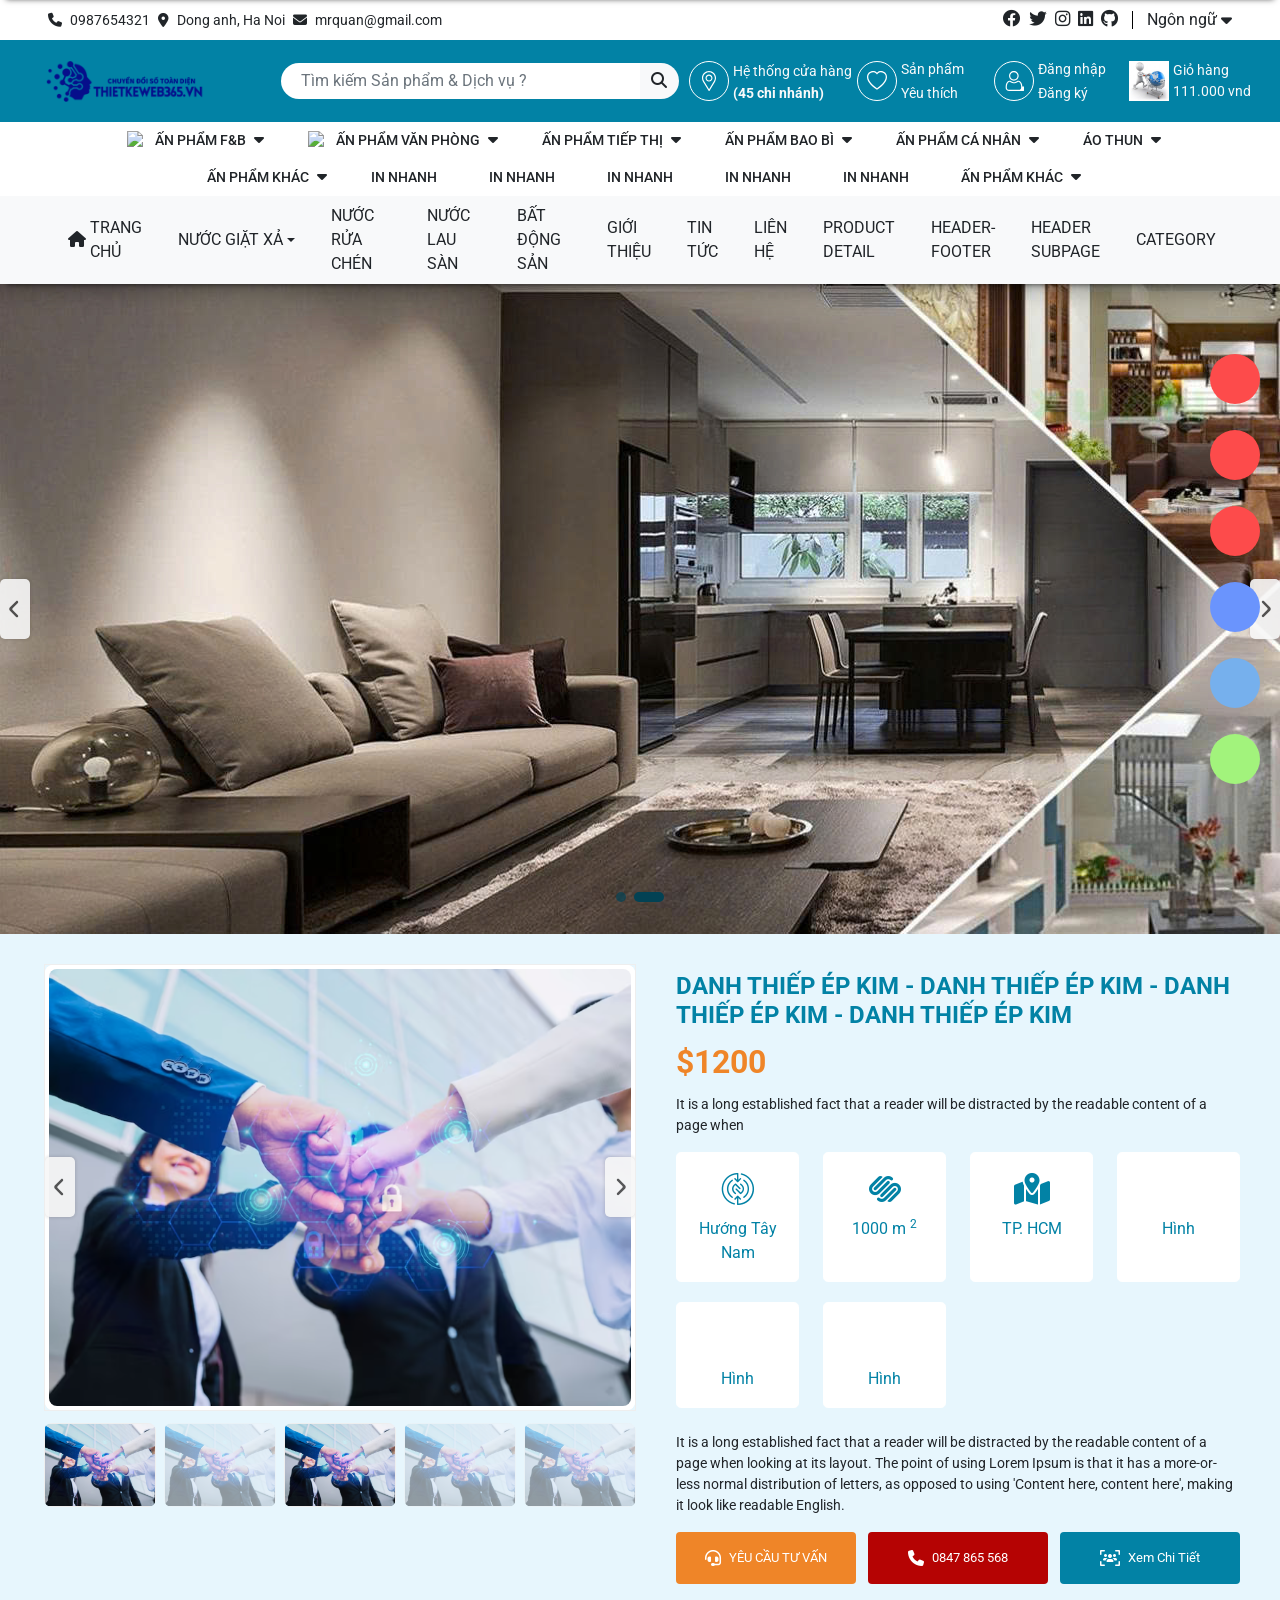
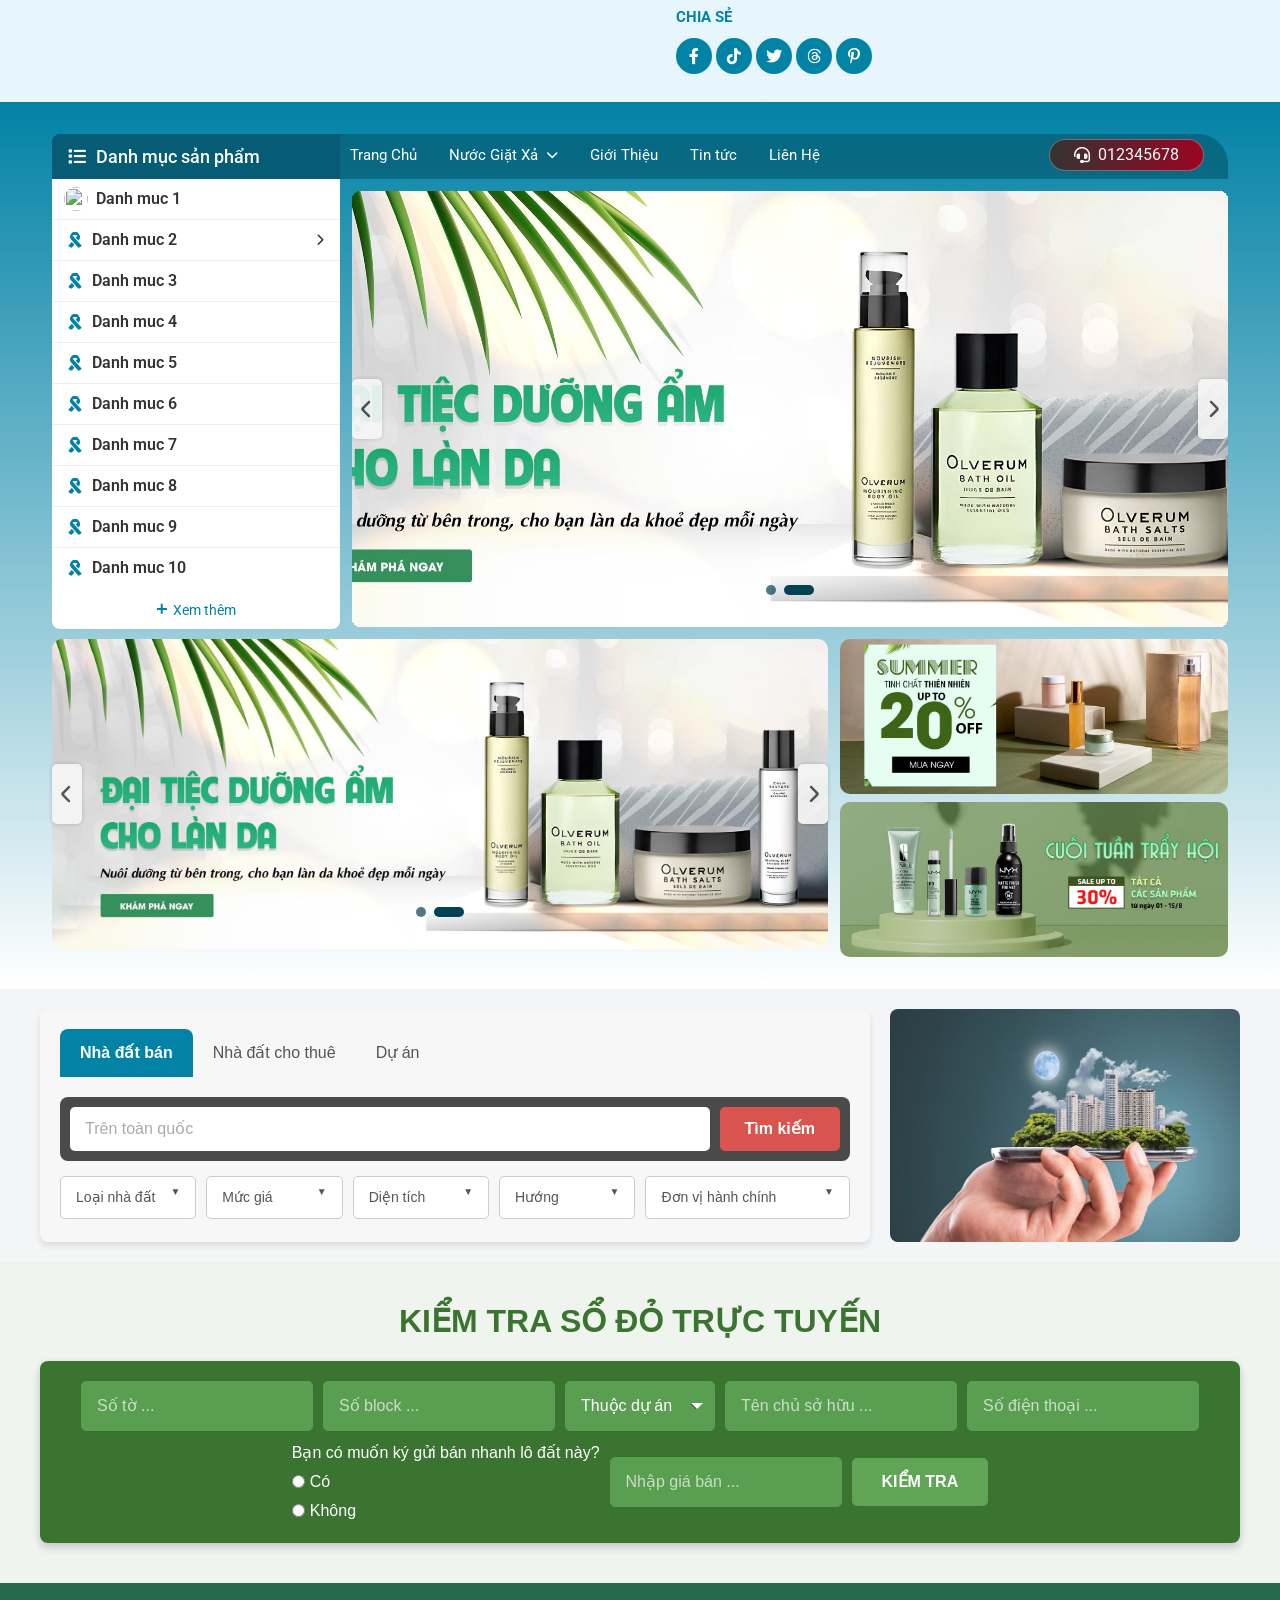
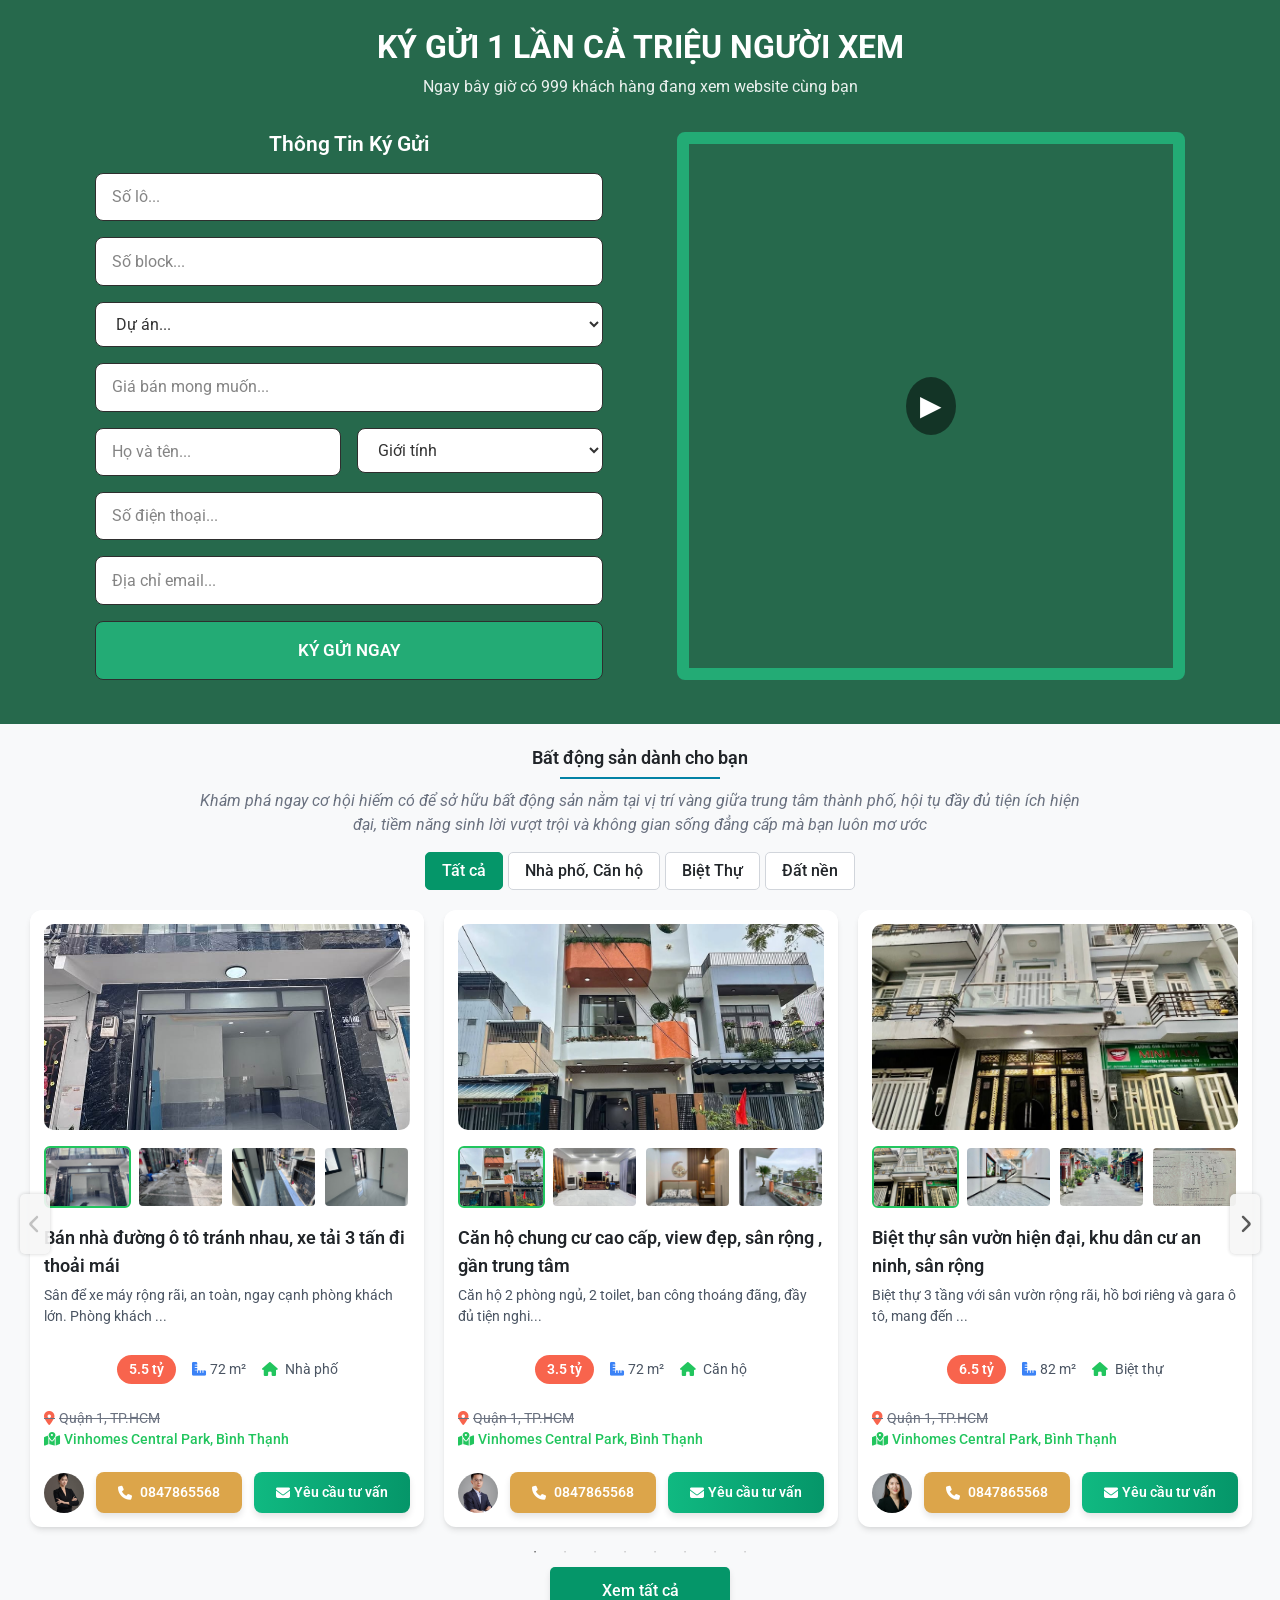
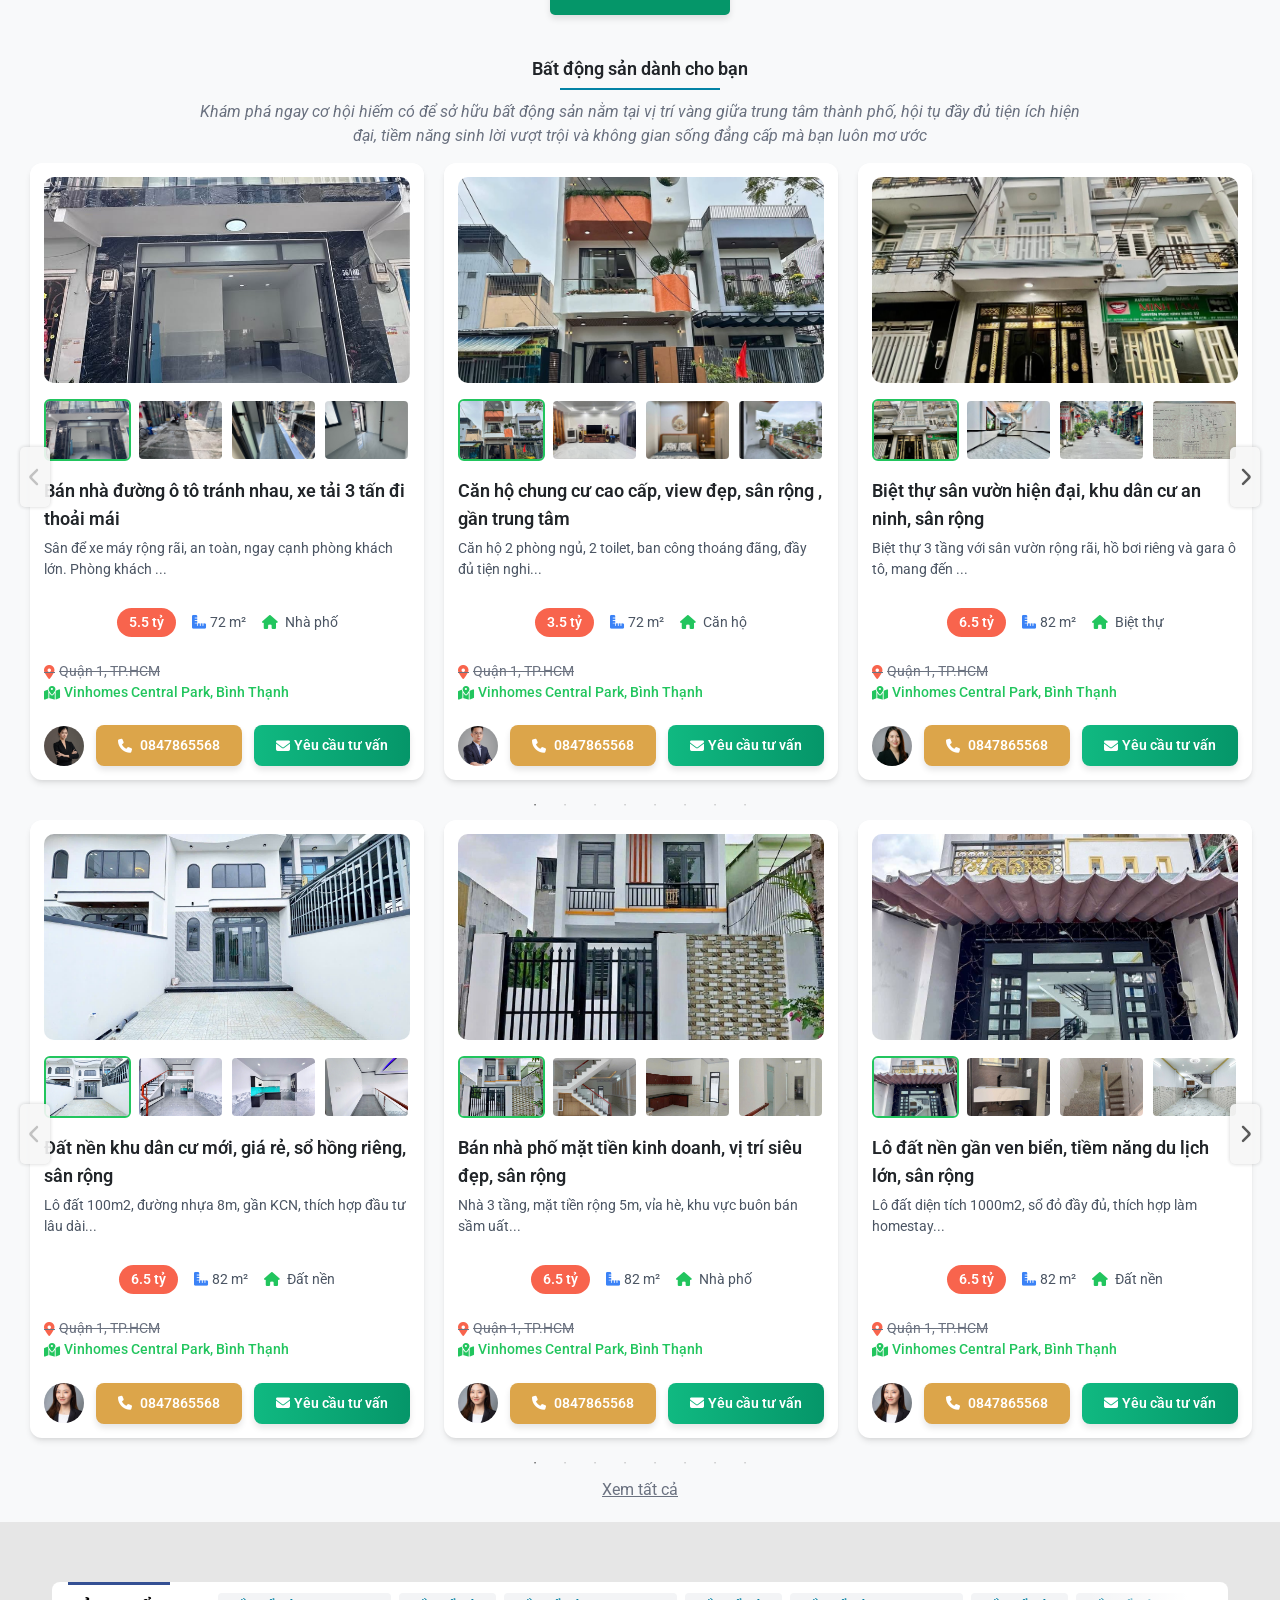
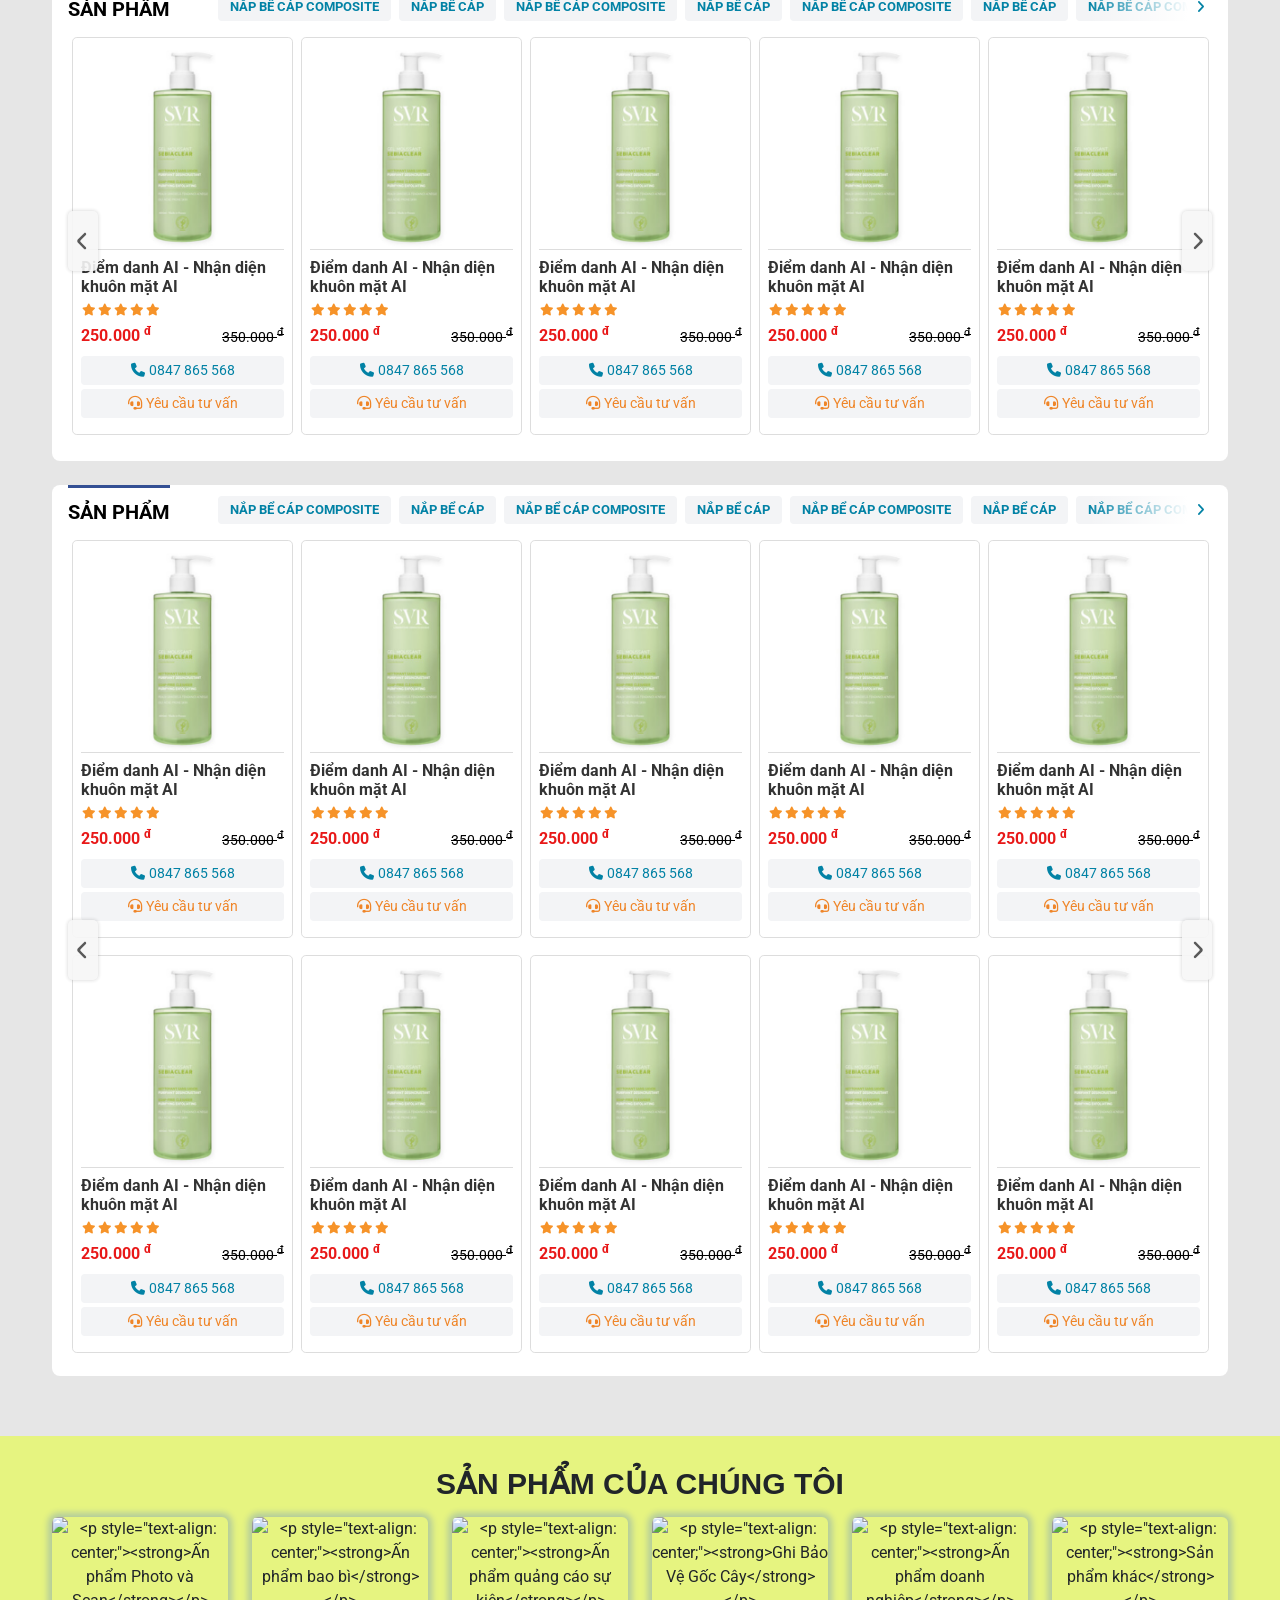
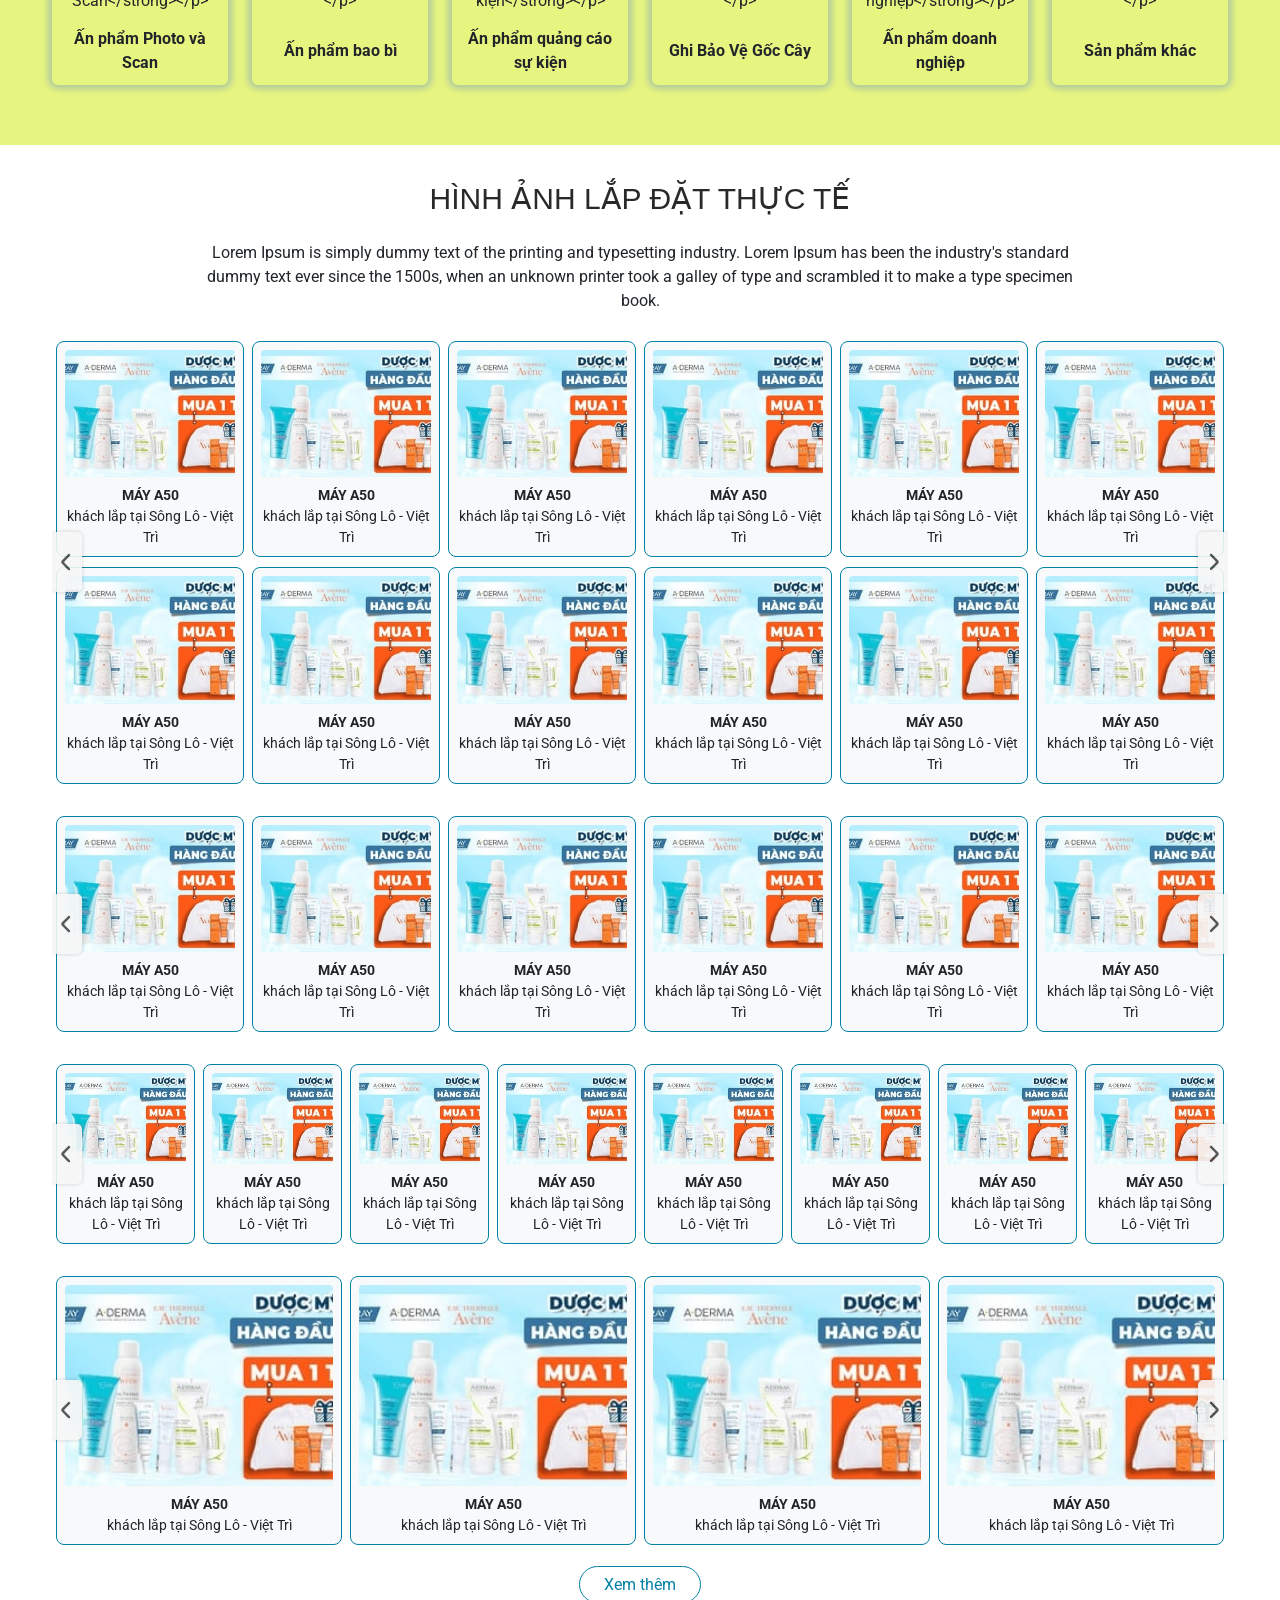
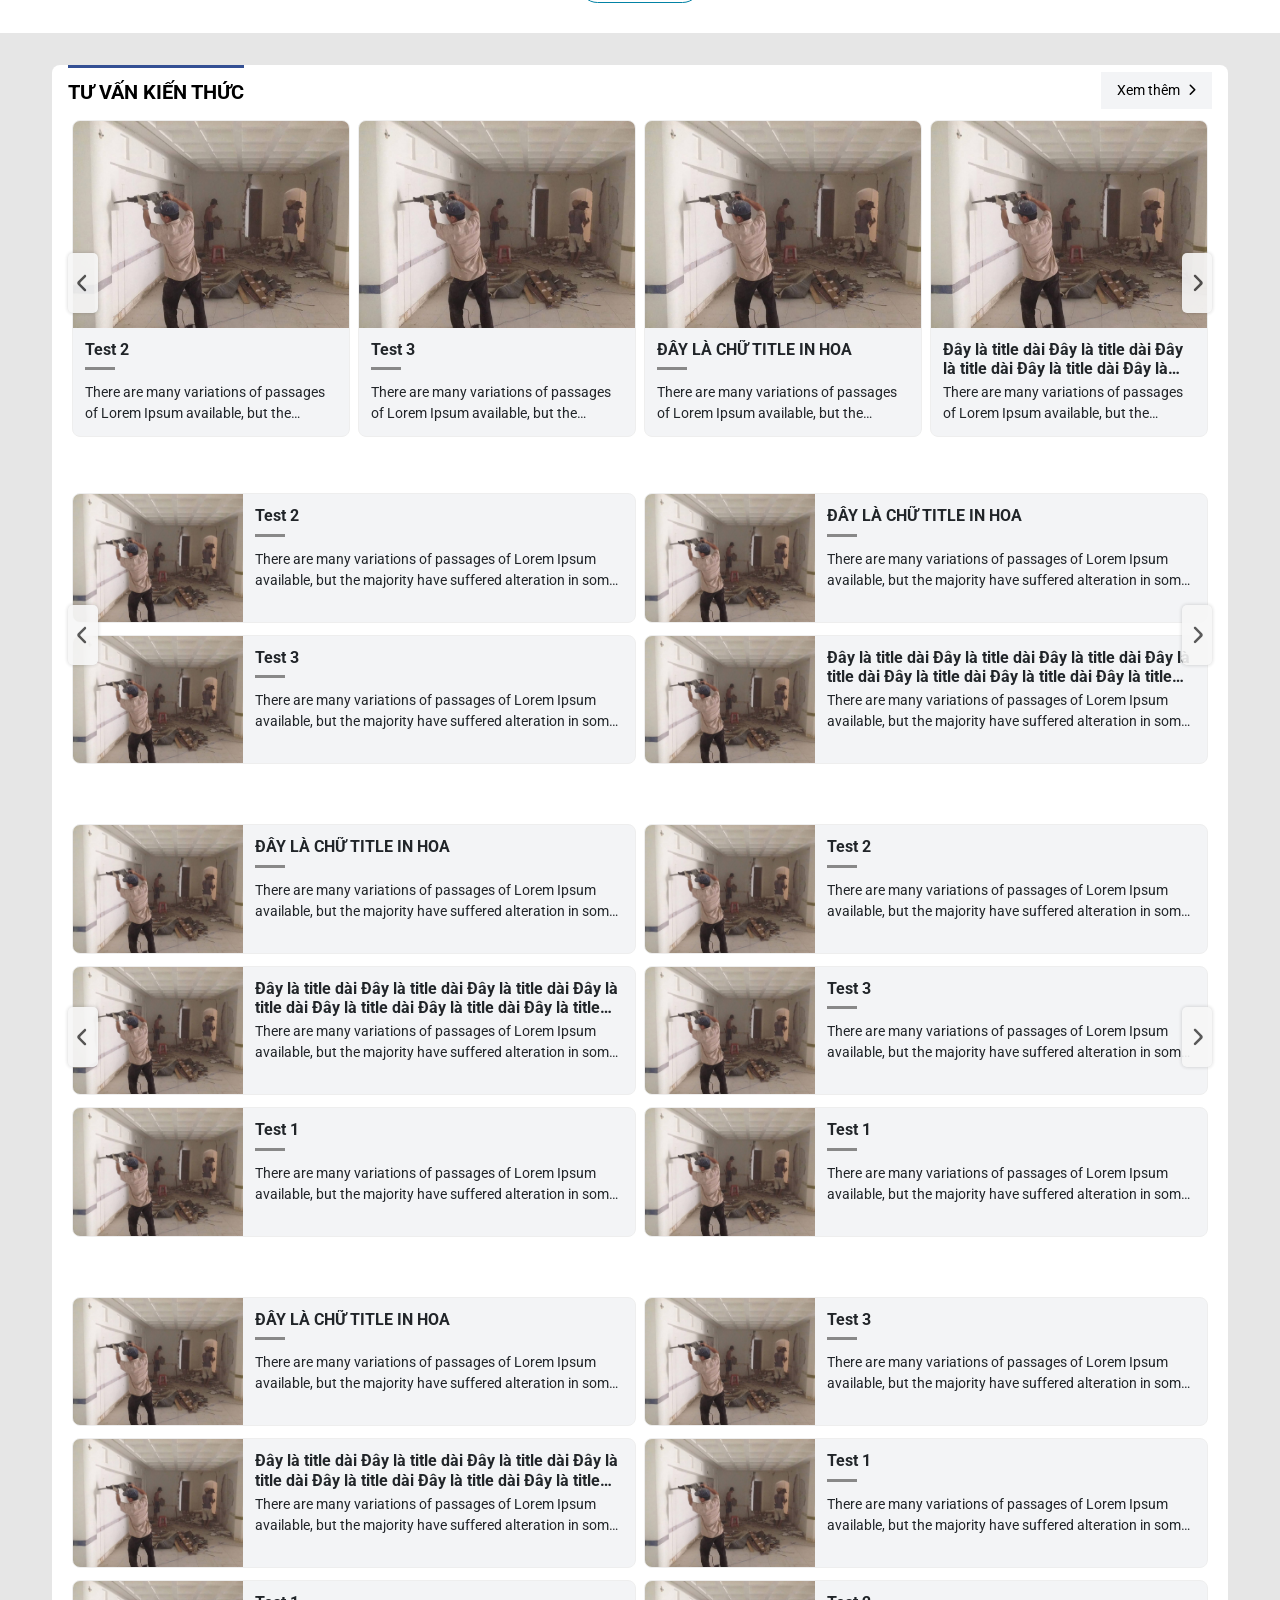
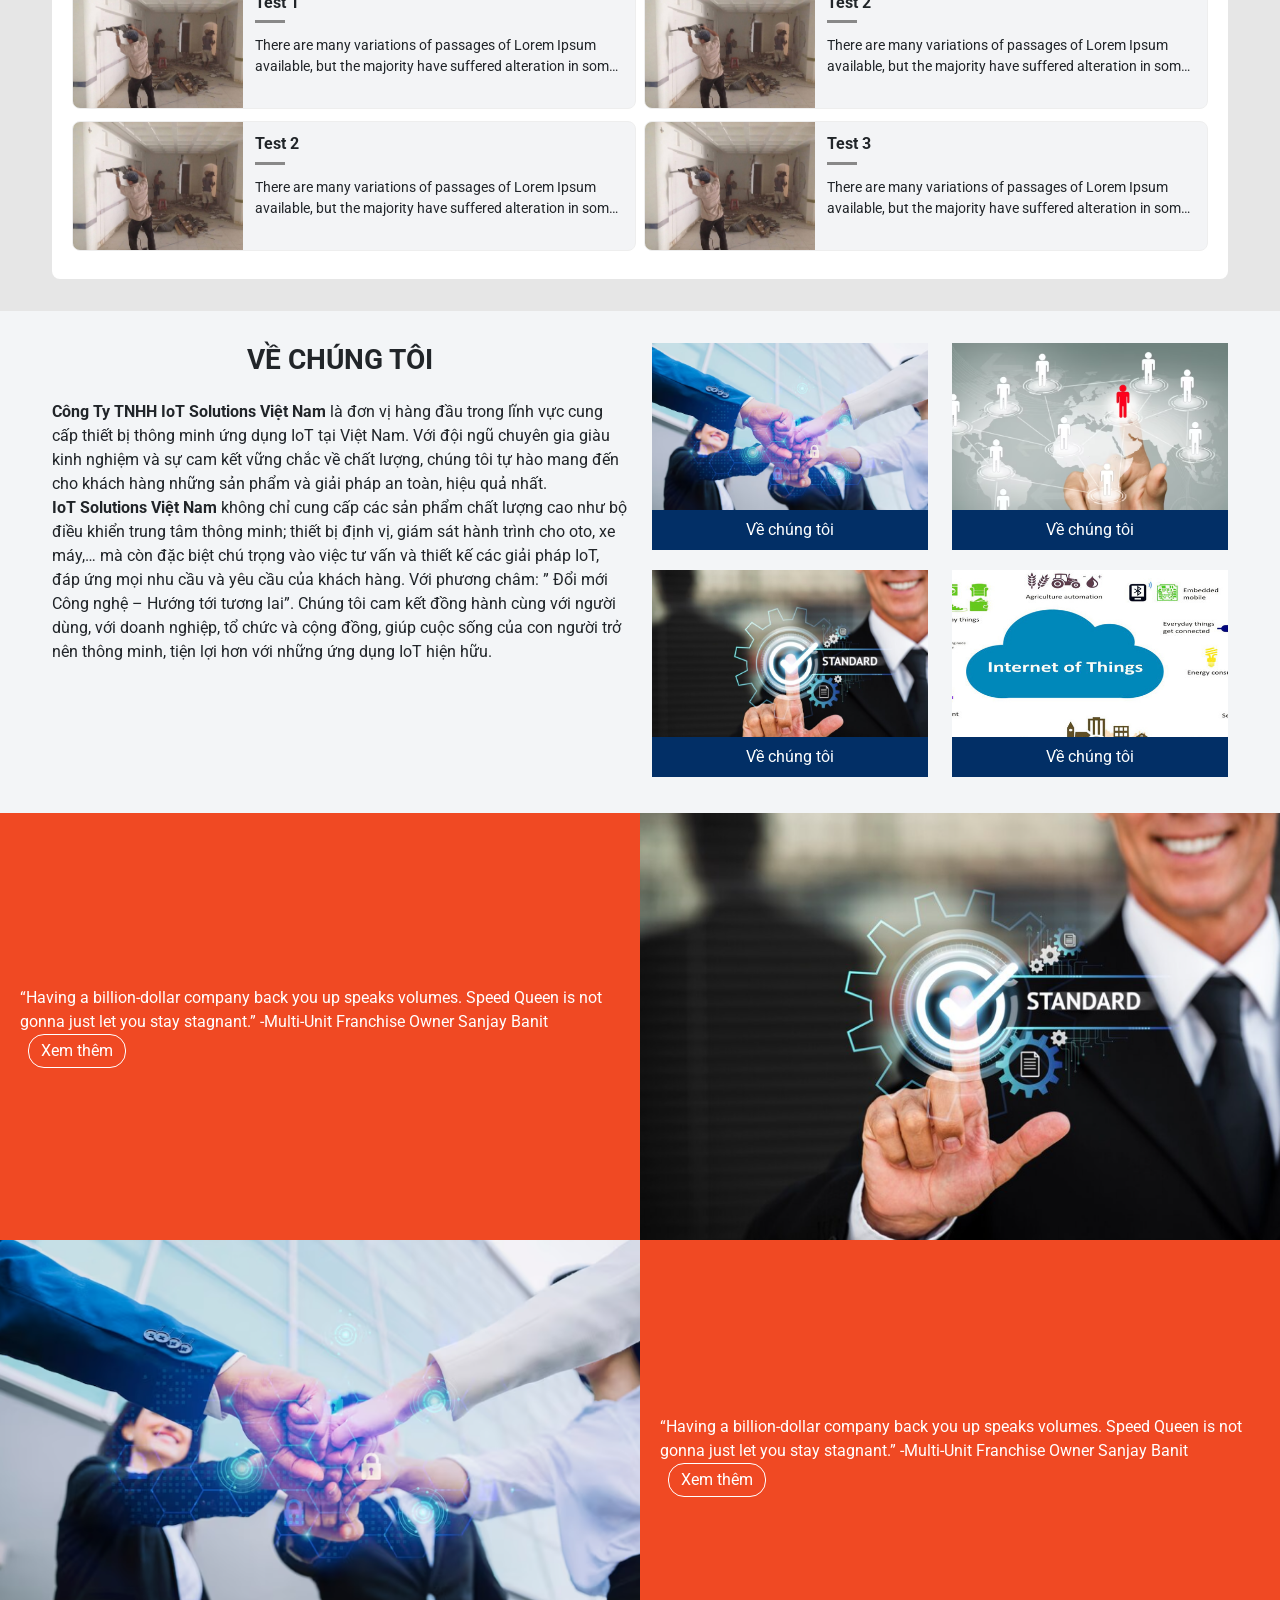
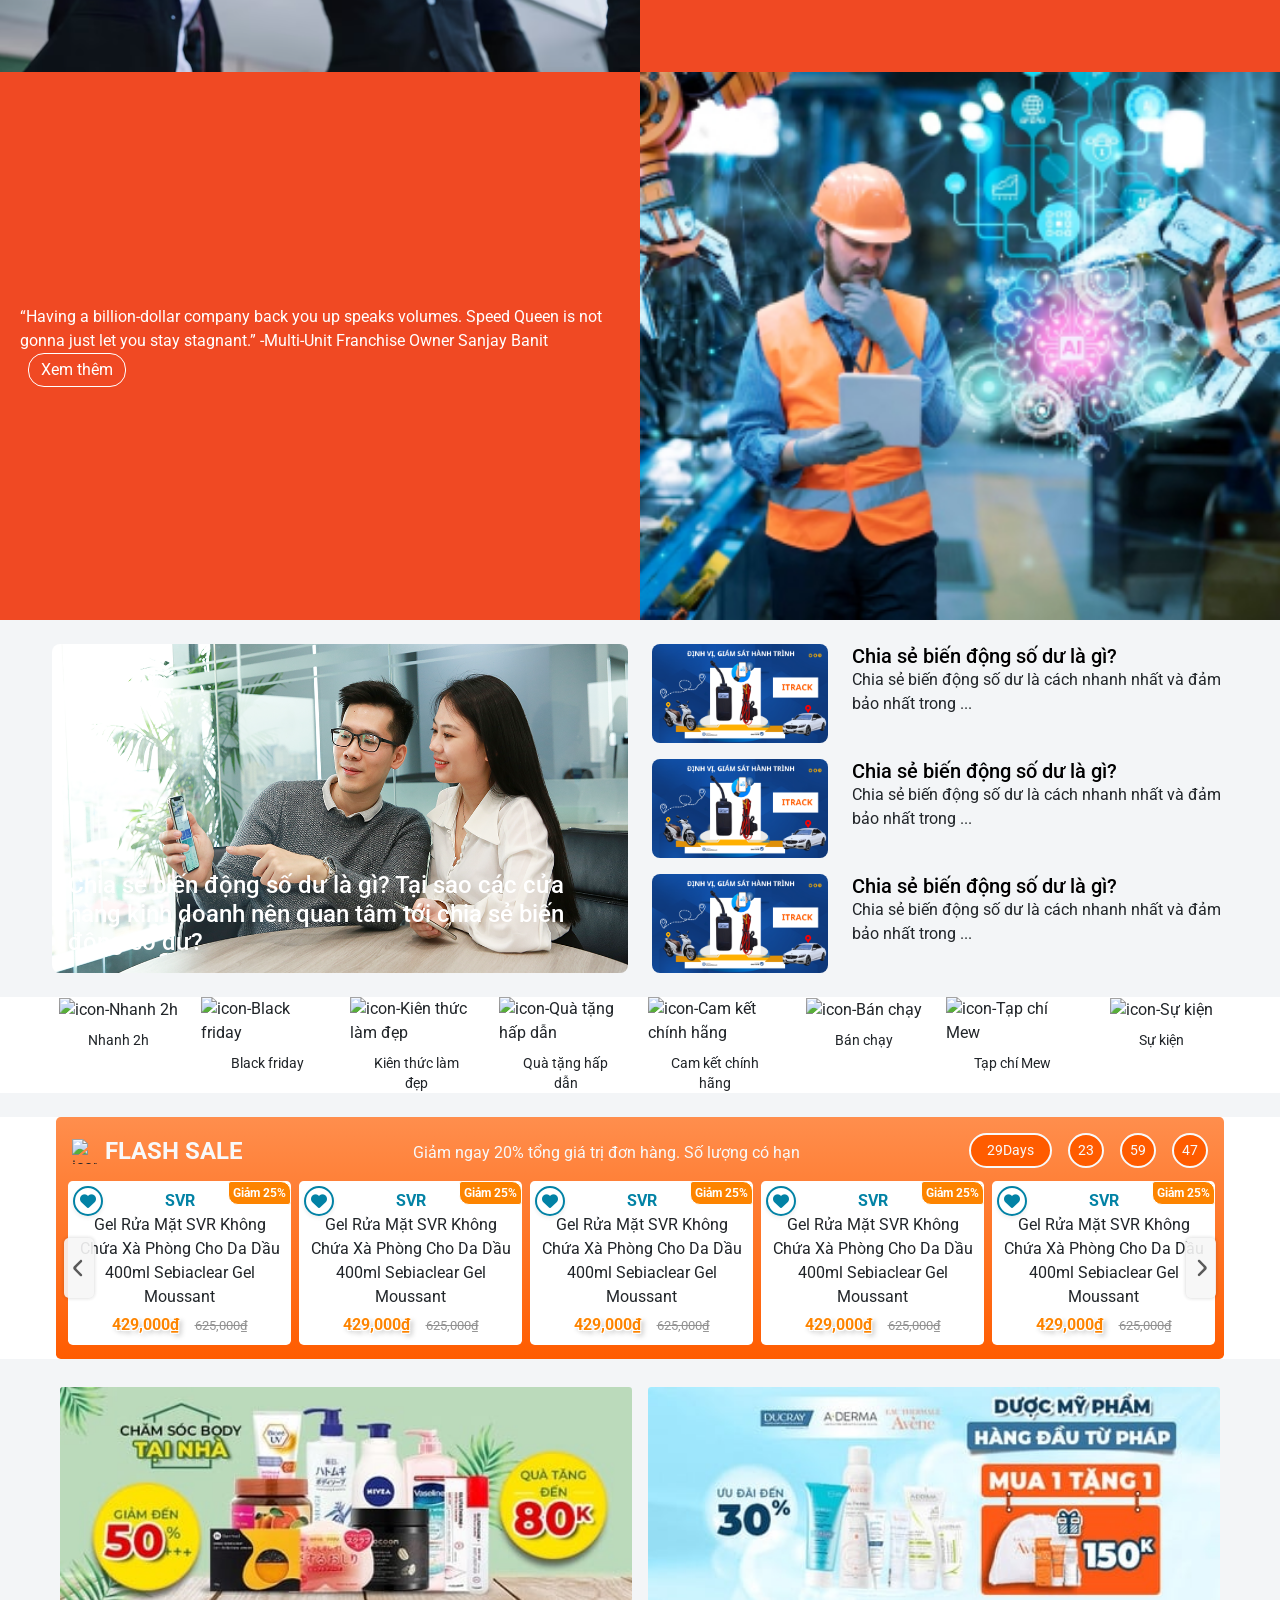
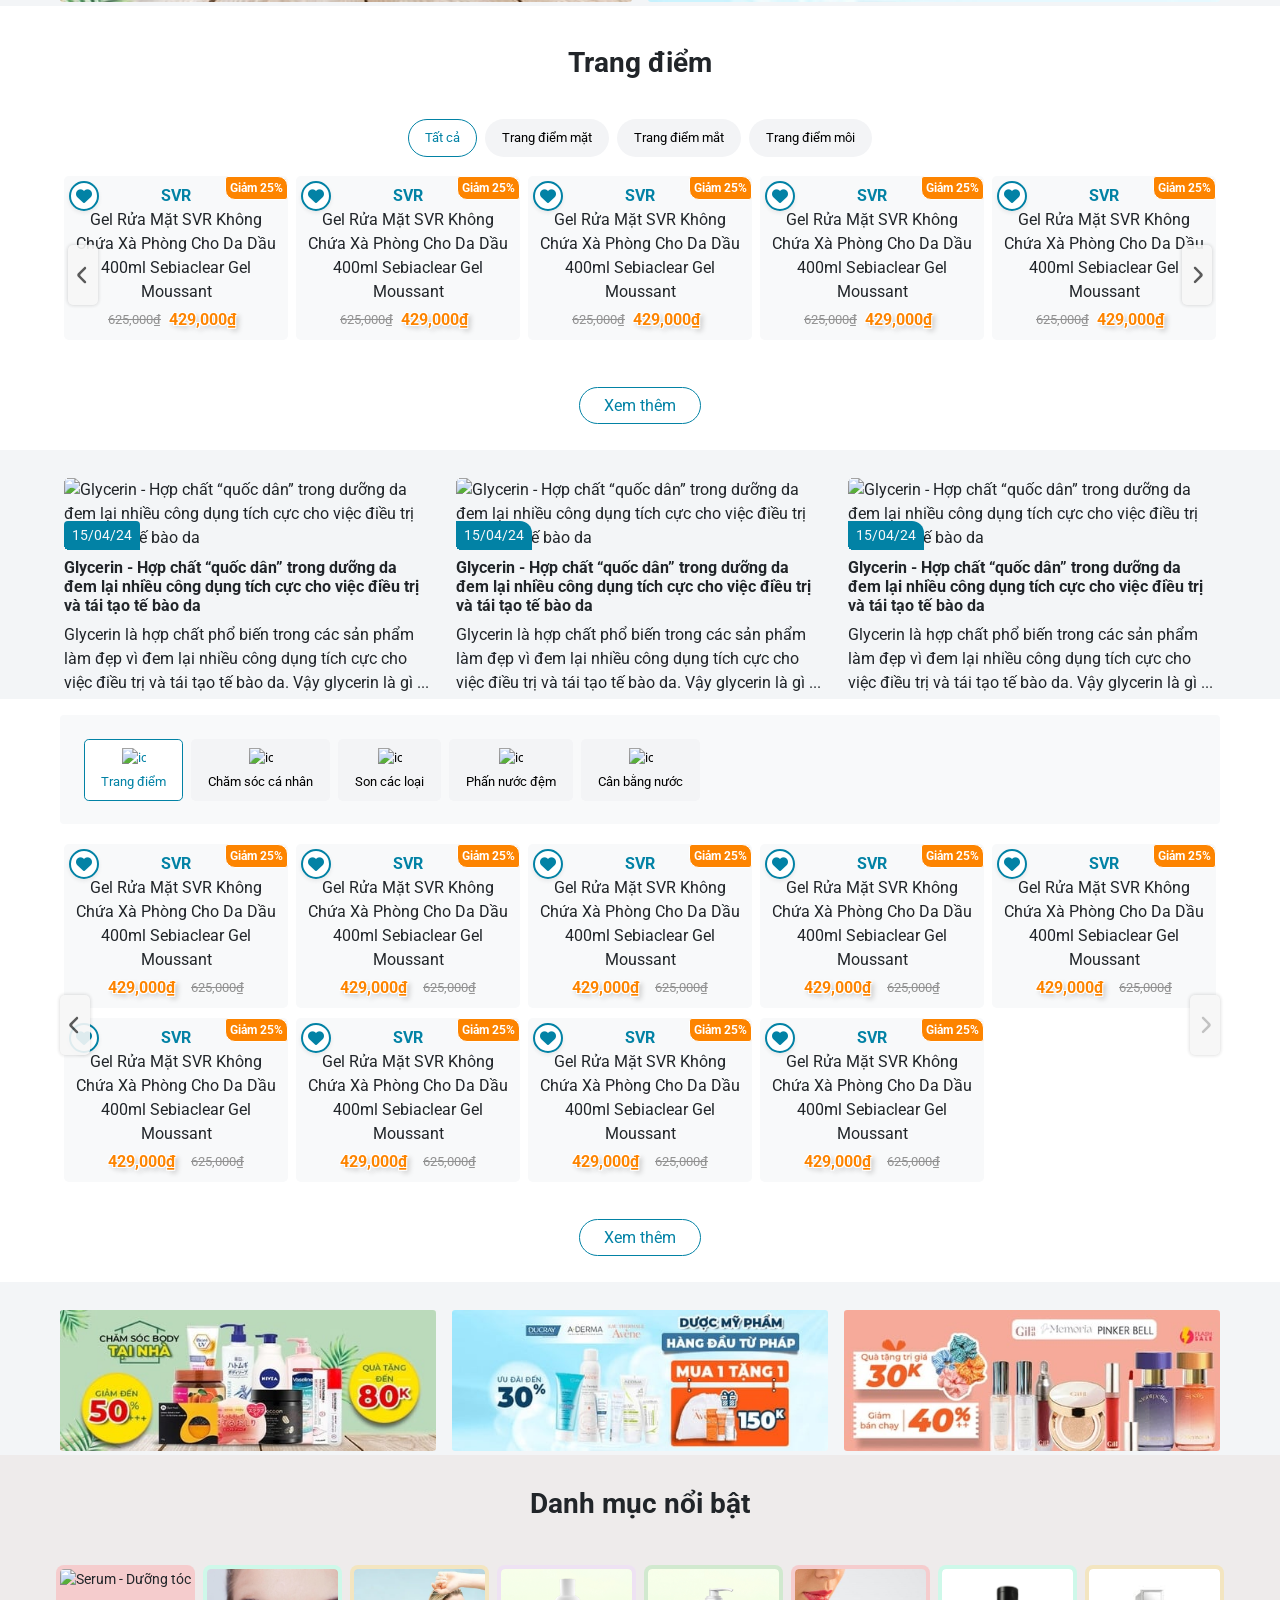
==== commit 8d843048: "update ui for section danh muc noi bat" ====
--- a/docs/index.html
+++ b/docs/index.html
@@ -2024,6 +2024,147 @@
           </div>
         </div>
       </section>
+      <section id="home-border-service-type" style="background-color: #e6f480">
+        <div class="container">
+          <div class="row justify-content-center">
+            <div class="container title_section" style="color: #212529 !important; text-align: center">
+              <p style="text-align: center;"><strong>SẢN PHẨM CỦA CH&Uacute;NG T&Ocirc;I</strong></p>
+            </div>
+            <div class="col-6 col-md-2 text-center" style="margin-bottom: 30px">
+              <div class="col-box" style="border-radius: 6px">
+                <div class="box-image">
+                  <span class="img">
+                    <img loading="lazy" src="https://we1.io.vn/admin/public/images/service/1756176176687-pho-to-scan.jpg"
+                      alt="&lt;p style=&quot;text-align: center;&quot;&gt;&lt;strong&gt;Ấn phẩm Photo v&agrave; Scan&lt;/strong&gt;&lt;/p&gt;"
+                      style="border-radius: 6px" />
+                  </span>
+                </div>
+                <div class="box-content">
+                  <div class=" text-center ">
+                    <span>
+                      <p style="text-align: center;"><strong>Ấn phẩm Photo v&agrave; Scan</strong></p>
+                    </span>
+                  </div>
+                  <p class=" text-center "></p>
+                  <div>
+      
+                  </div>
+                </div>
+              </div>
+            </div>
+            <div class="col-6 col-md-2 text-center" style="margin-bottom: 30px">
+              <div class="col-box" style="border-radius: 6px">
+                <div class="box-image">
+                  <span class="img">
+                    <img loading="lazy" src="https://we1.io.vn/admin/public/images/service/175617614774-bao-bi.jpg"
+                      alt="&lt;p style=&quot;text-align: center;&quot;&gt;&lt;strong&gt;Ấn phẩm bao b&igrave;&lt;/strong&gt;&lt;/p&gt;"
+                      style="border-radius: 6px" />
+                  </span>
+                </div>
+                <div class="box-content">
+                  <div class=" text-center ">
+                    <span>
+                      <p style="text-align: center;"><strong>Ấn phẩm bao b&igrave;</strong></p>
+                    </span>
+                  </div>
+                  <p class=" text-center "></p>
+                  <div>
+      
+                  </div>
+                </div>
+              </div>
+            </div>
+            <div class="col-6 col-md-2 text-center" style="margin-bottom: 30px">
+              <div class="col-box" style="border-radius: 6px">
+                <div class="box-image">
+                  <span class="img">
+                    <img loading="lazy" src="https://we1.io.vn/admin/public/images/service/175617517335-quang-cao-su-kien.jpg"
+                      alt="&lt;p style=&quot;text-align: center;&quot;&gt;&lt;strong&gt;Ấn phẩm quảng c&aacute;o sự kiện&lt;/strong&gt;&lt;/p&gt;"
+                      style="border-radius: 6px" />
+                  </span>
+                </div>
+                <div class="box-content">
+                  <div class=" text-center ">
+                    <span>
+                      <p style="text-align: center;"><strong>Ấn phẩm quảng c&aacute;o sự kiện</strong></p>
+                    </span>
+                  </div>
+                  <p class=" text-center "></p>
+                  <div>
+      
+                  </div>
+                </div>
+              </div>
+            </div>
+            <div class="col-6 col-md-2 text-center" style="margin-bottom: 30px">
+              <div class="col-box" style="border-radius: 6px">
+                <div class="box-image">
+                  <span class="img">
+                    <img loading="lazy" src="https://we1.io.vn/admin/public/images/service/1756175151603-tem-nhan.jpg"
+                      alt="&lt;p style=&quot;text-align: center;&quot;&gt;&lt;strong&gt;Ghi Bảo Vệ Gốc C&acirc;y&lt;/strong&gt;&lt;/p&gt;"
+                      style="border-radius: 6px" />
+                  </span>
+                </div>
+                <div class="box-content">
+                  <div class=" text-center ">
+                    <span>
+                      <p style="text-align: center;"><strong>Ghi Bảo Vệ Gốc C&acirc;y</strong></p>
+                    </span>
+                  </div>
+                  <p class=" text-center "></p>
+                  <div>
+      
+                  </div>
+                </div>
+              </div>
+            </div>
+            <div class="col-6 col-md-2 text-center" style="margin-bottom: 30px">
+              <div class="col-box" style="border-radius: 6px">
+                <div class="box-image">
+                  <span class="img">
+                    <img loading="lazy" src="https://we1.io.vn/admin/public/images/service/1756175143182-an-pham-DN.jpg"
+                      alt="&lt;p style=&quot;text-align: center;&quot;&gt;&lt;strong&gt;Ấn phẩm doanh nghiệp&lt;/strong&gt;&lt;/p&gt;"
+                      style="border-radius: 6px" />
+                  </span>
+                </div>
+                <div class="box-content">
+                  <div class=" text-center ">
+                    <span>
+                      <p style="text-align: center;"><strong>Ấn phẩm doanh nghiệp</strong></p>
+                    </span>
+                  </div>
+                  <p class=" text-center "></p>
+                  <div>
+      
+                  </div>
+                </div>
+              </div>
+            </div>
+            <div class="col-6 col-md-2 text-center" style="margin-bottom: 30px">
+              <div class="col-box" style="border-radius: 6px">
+                <div class="box-image">
+                  <span class="img">
+                    <img loading="lazy" src="https://we1.io.vn/admin/public/images/service/1756175123721-an-pham-tet.jpg"
+                      alt="&lt;p style=&quot;text-align: center;&quot;&gt;&lt;strong&gt;Sản phẩm kh&aacute;c&lt;/strong&gt;&lt;/p&gt;"
+                      style="border-radius: 6px" />
+                  </span>
+                </div>
+                <div class="box-content">
+                  <div class=" text-center ">
+                    <span>
+                      <p style="text-align: center;"><strong>Sản phẩm kh&aacute;c</strong></p>
+                    </span>
+                  </div>
+                  <p class=" text-center "></p>
+                  <div>
+      
+                  </div>
+                </div>
+              </div>
+            </div>
+          </div>
+        </div>
+      </section>
       <section class="py-36 bg-white">
         <div class="container"> 
           <h2 class="title_section"> HÌNH ẢNH LẮP ĐẶT THỰC TẾ</h2>
--- a/docs/public/assets/style.css
+++ b/docs/public/assets/style.css
@@ -523,7 +523,7 @@
   width: 100%;
   padding: 5px; 
   text-align: center;
-  height: auto; /* reset, để JS điều chỉnh */
+  height: auto; 
 }
 
 
--- a/docs/public/assets/home.css
+++ b/docs/public/assets/home.css
@@ -716,6 +716,7 @@
 
 .box-image {
     text-align: center;
+    height: 60%;
 }
 
 #home_service_2 .container .col-md-4:nth-child(3n) .box-image::after {
@@ -1031,13 +1032,18 @@
 
 #home-border-service-type .col-box .box-content {
     padding: 12px;
+    height: 40%;
+    display: flex;
+    align-items: center;
+    justify-content: center;
 }
 
 #home-border-service-type .col-box img {
-    max-width: 100%;
     border: unset !important;
     border-bottom-left-radius: unset !important;
     border-bottom-right-radius: unset !important;
+    height: 100%;
+    width: 100%;
 }
 
 .folder_product_type_2 .product_type_2_title p,
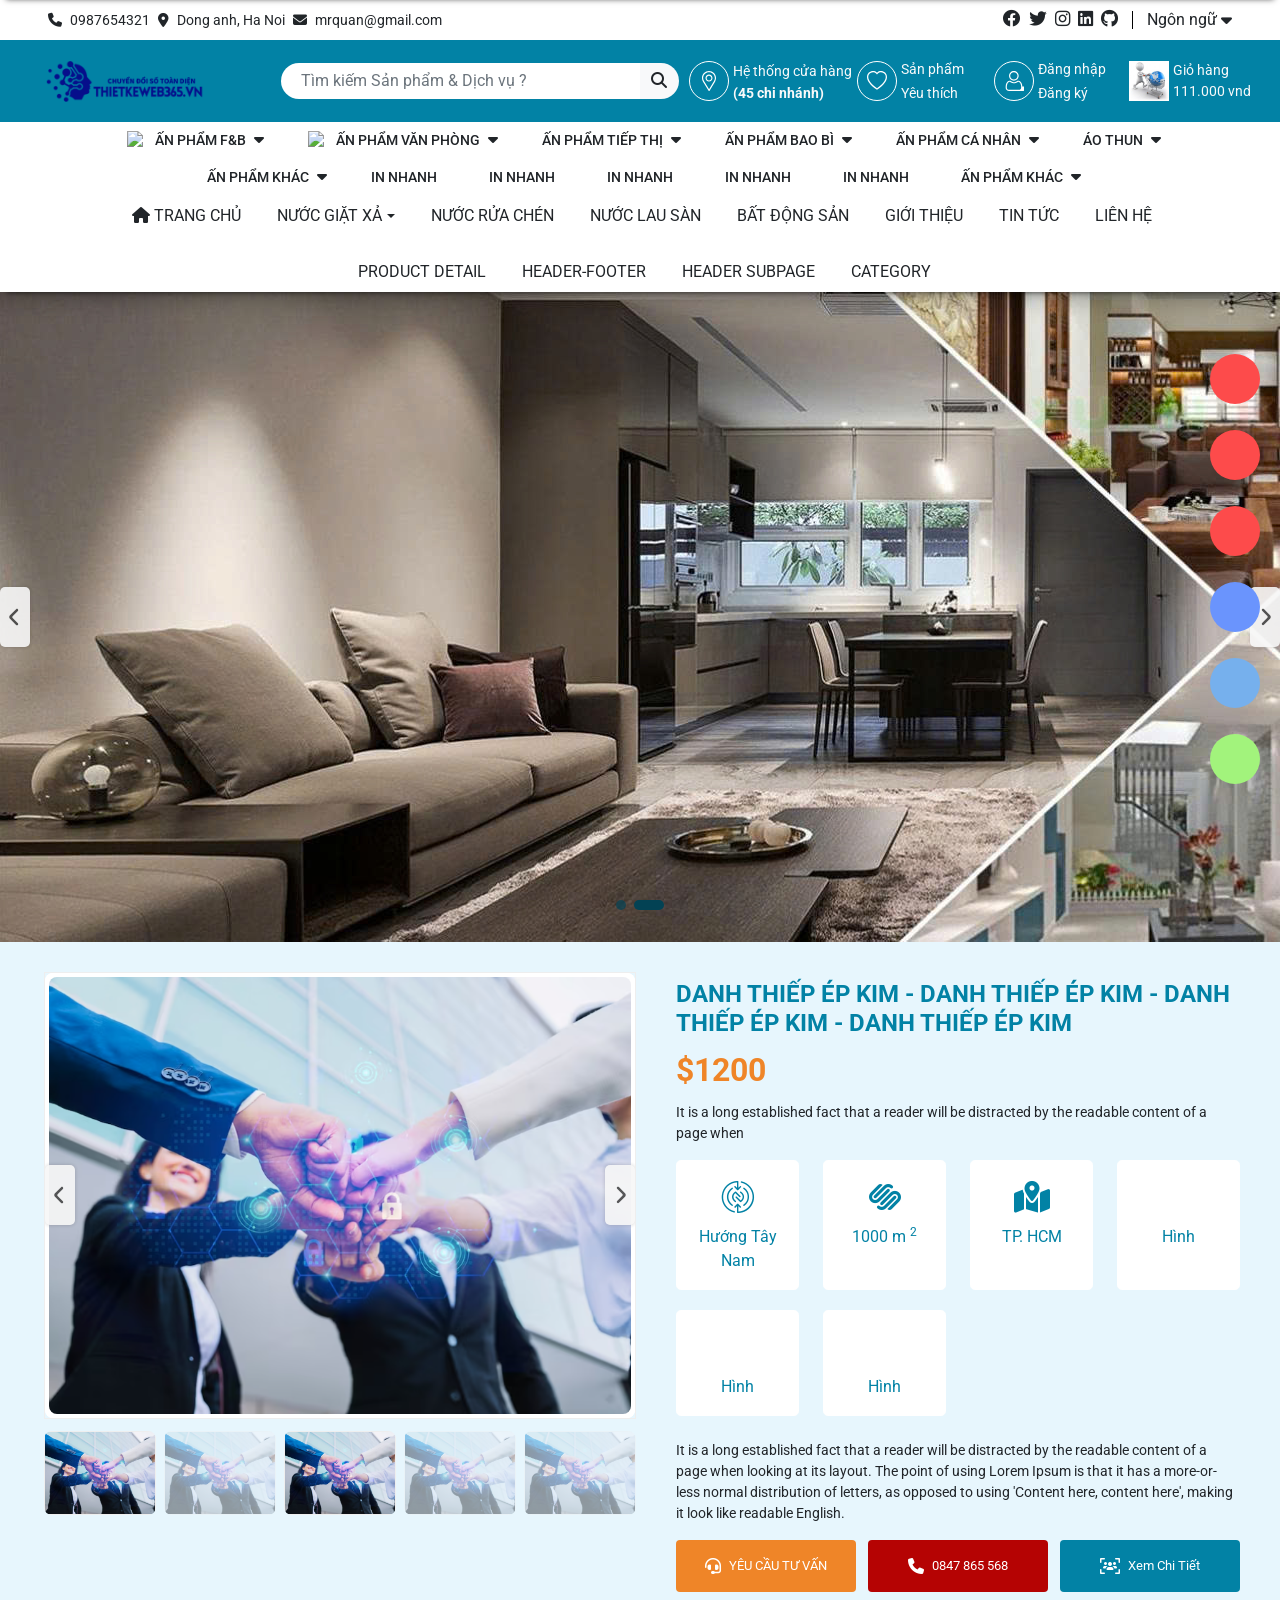
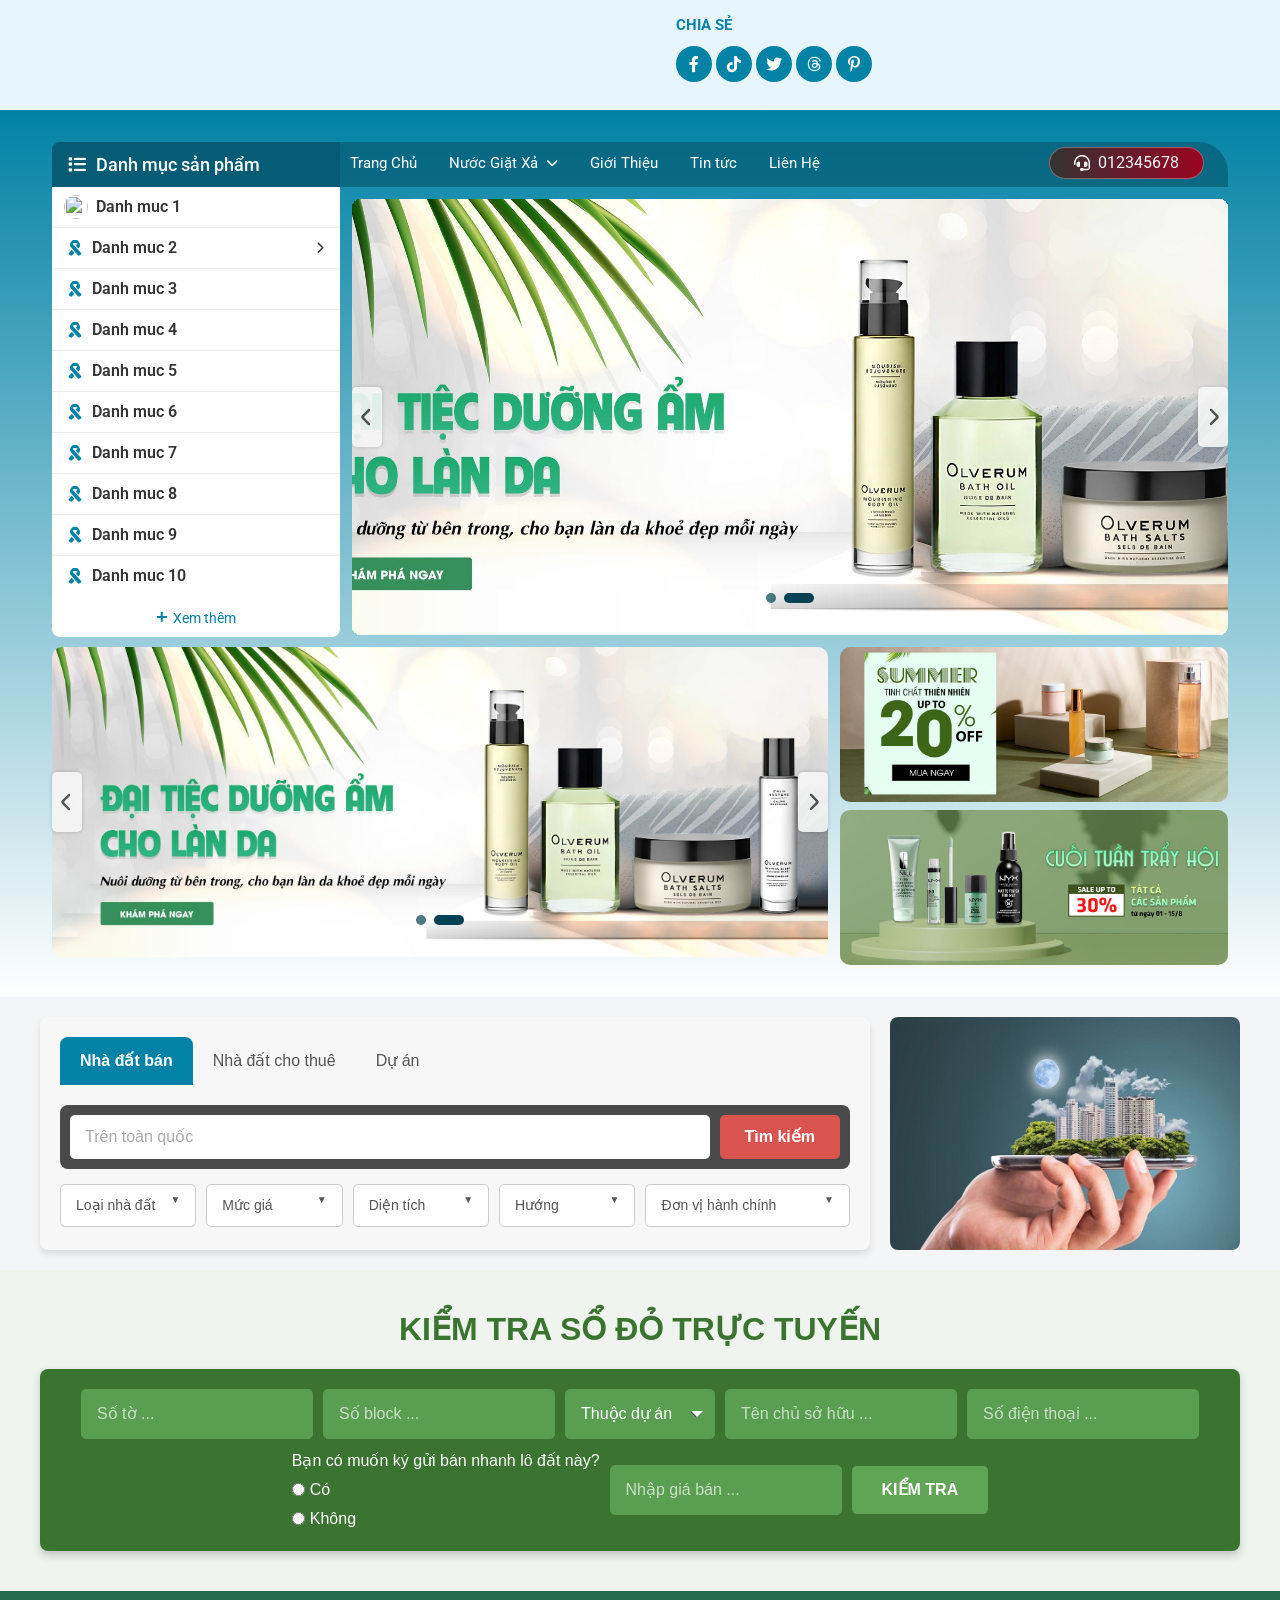
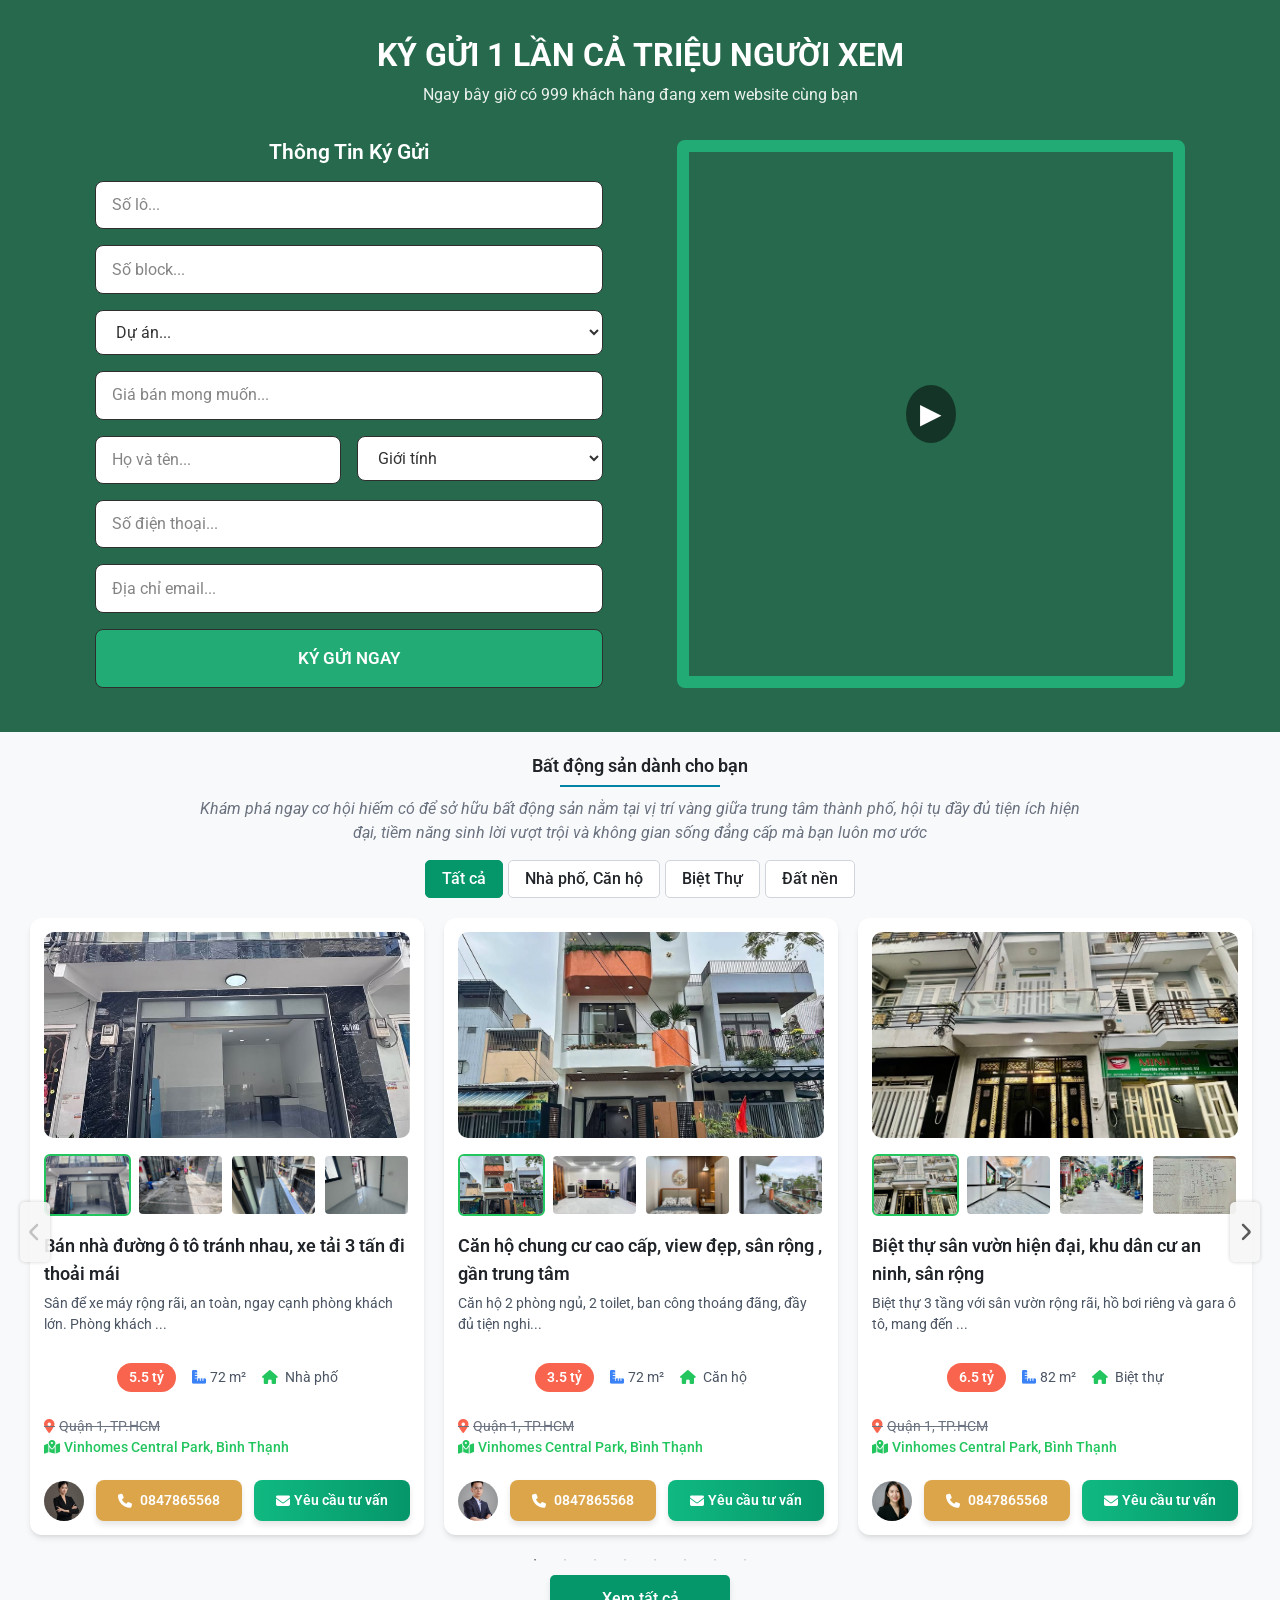
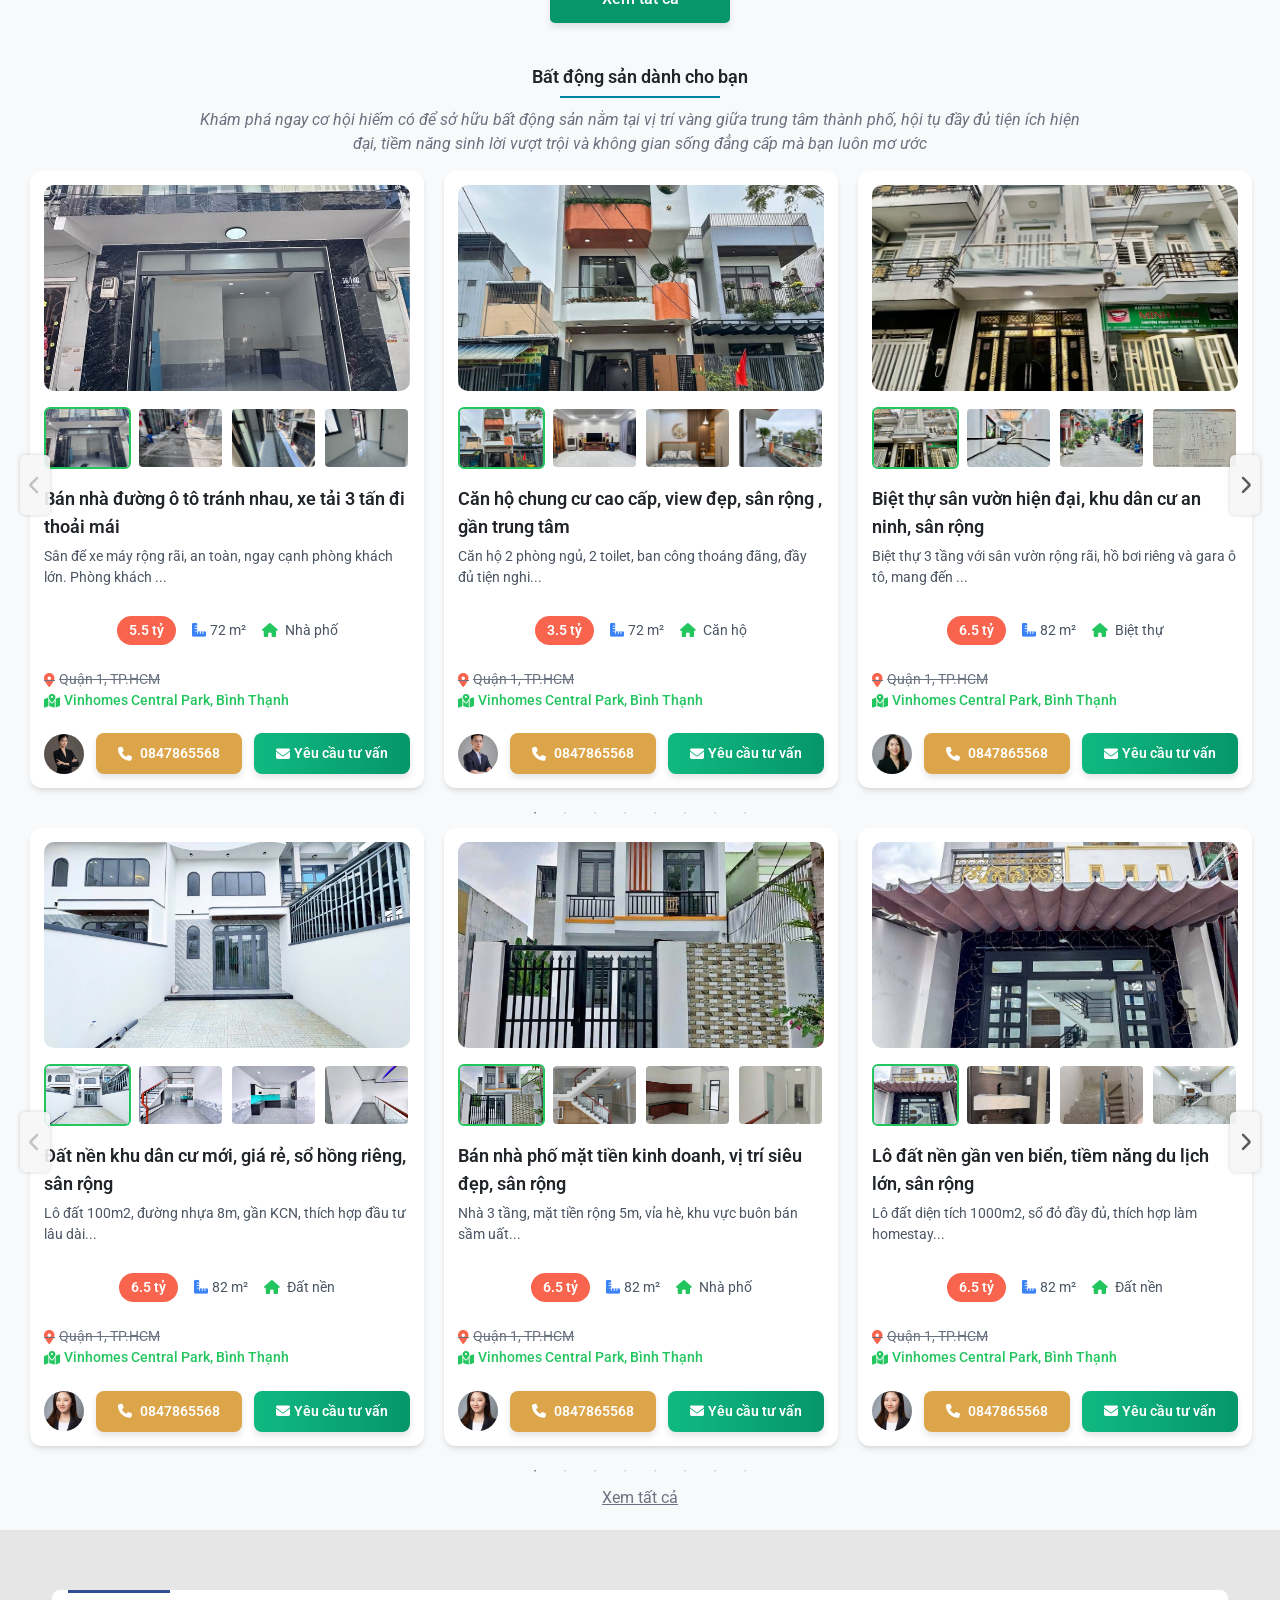
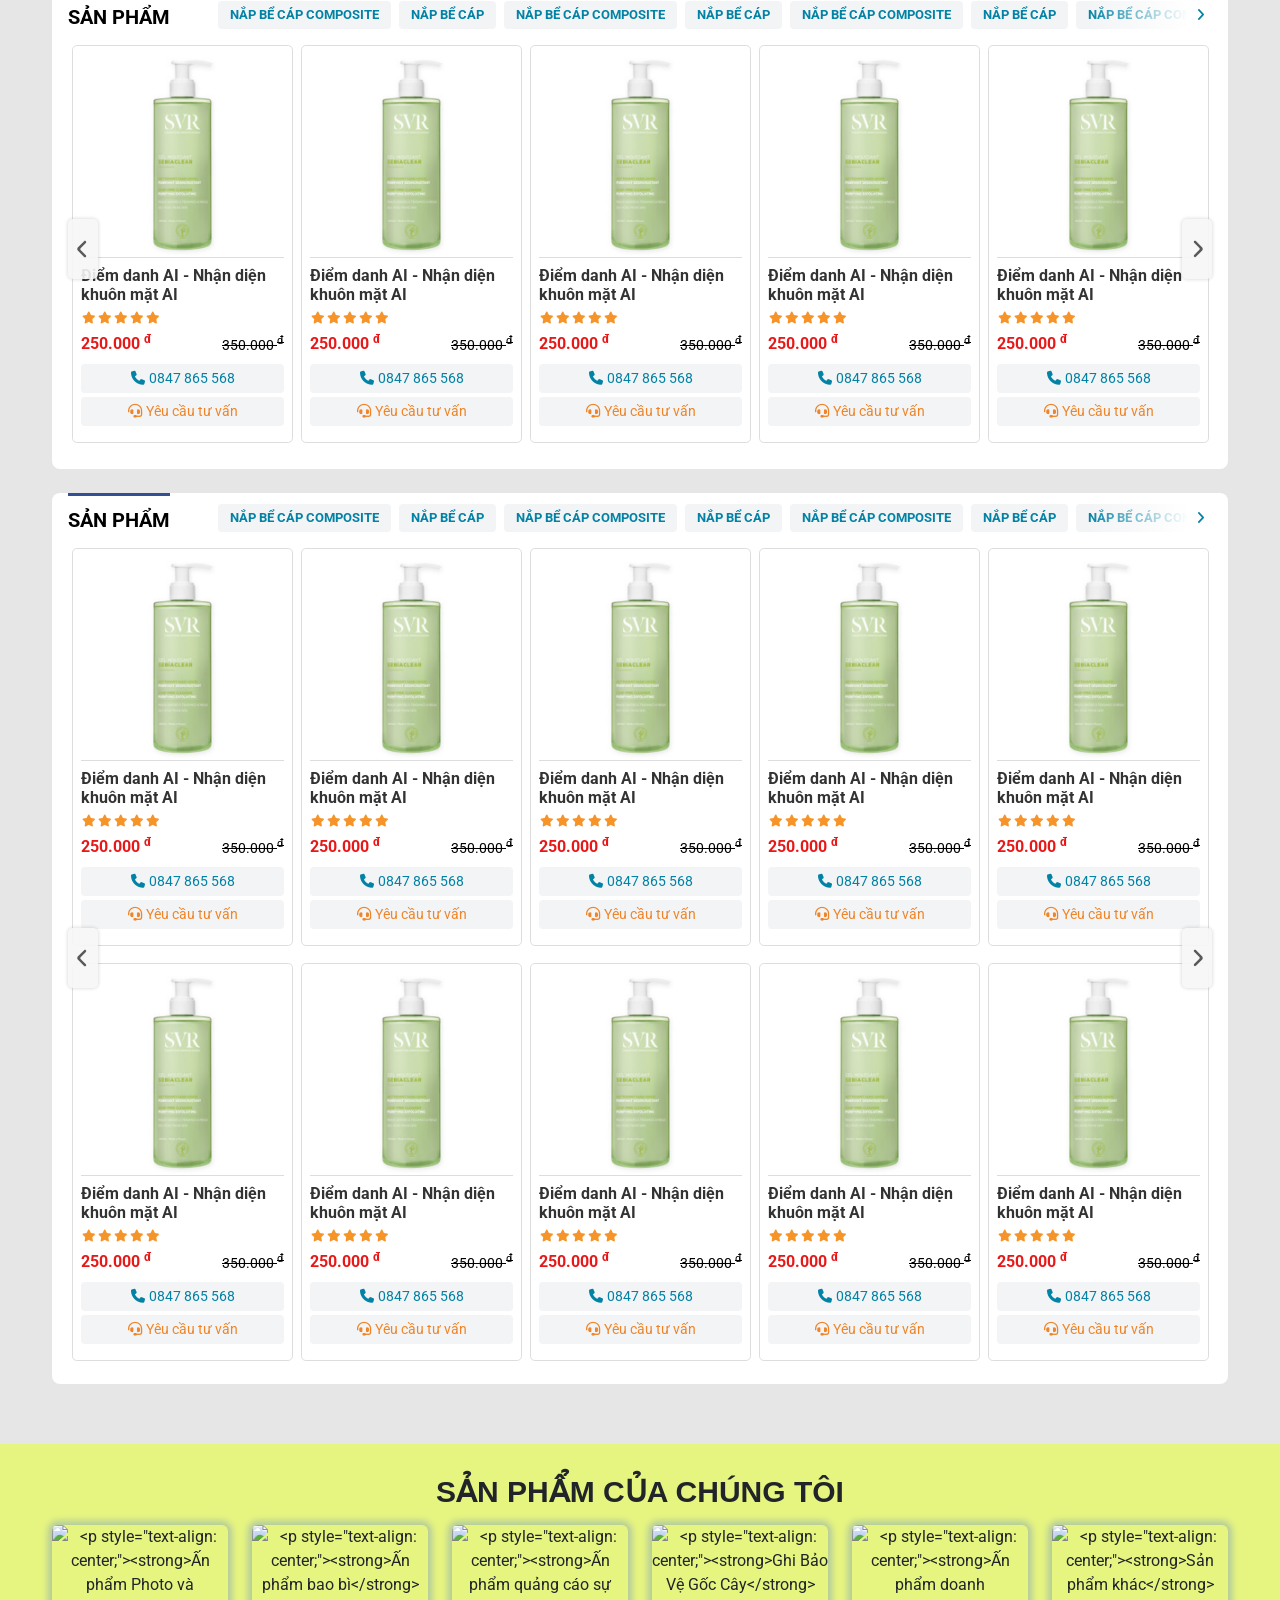
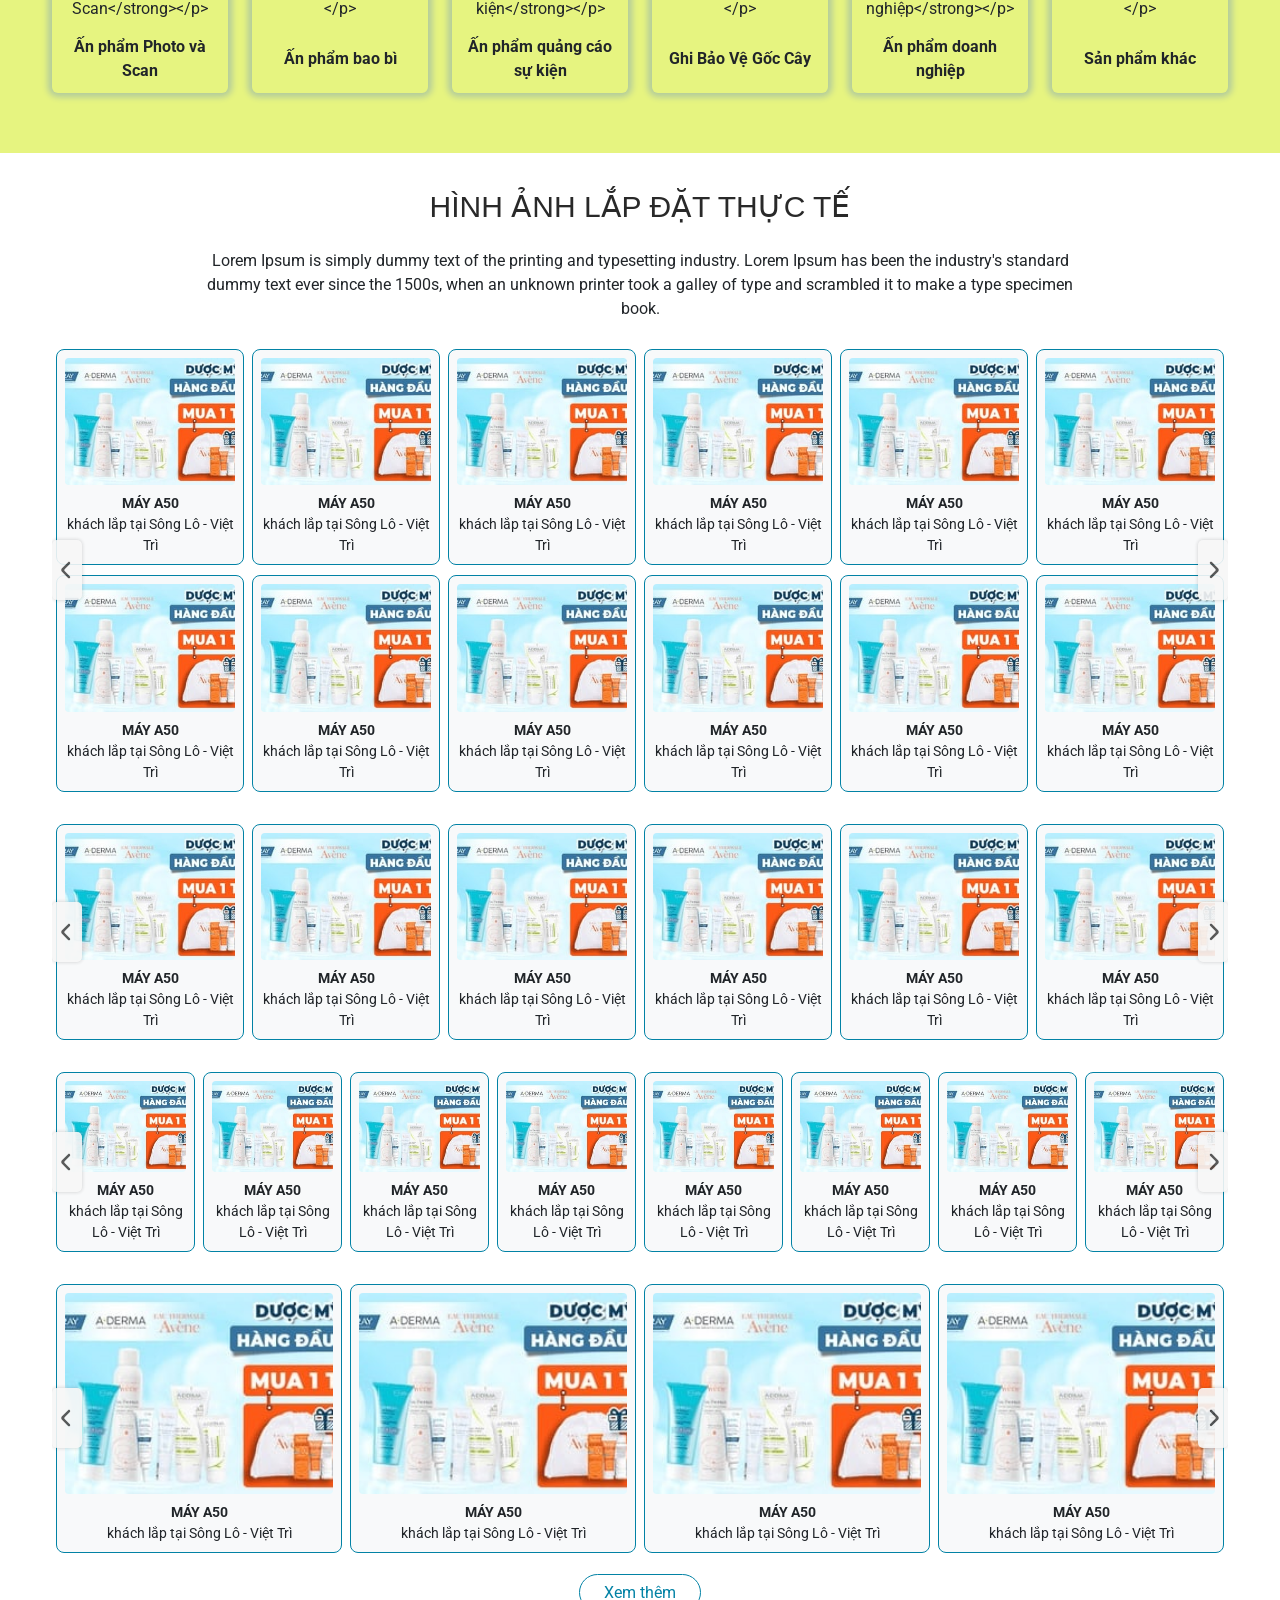
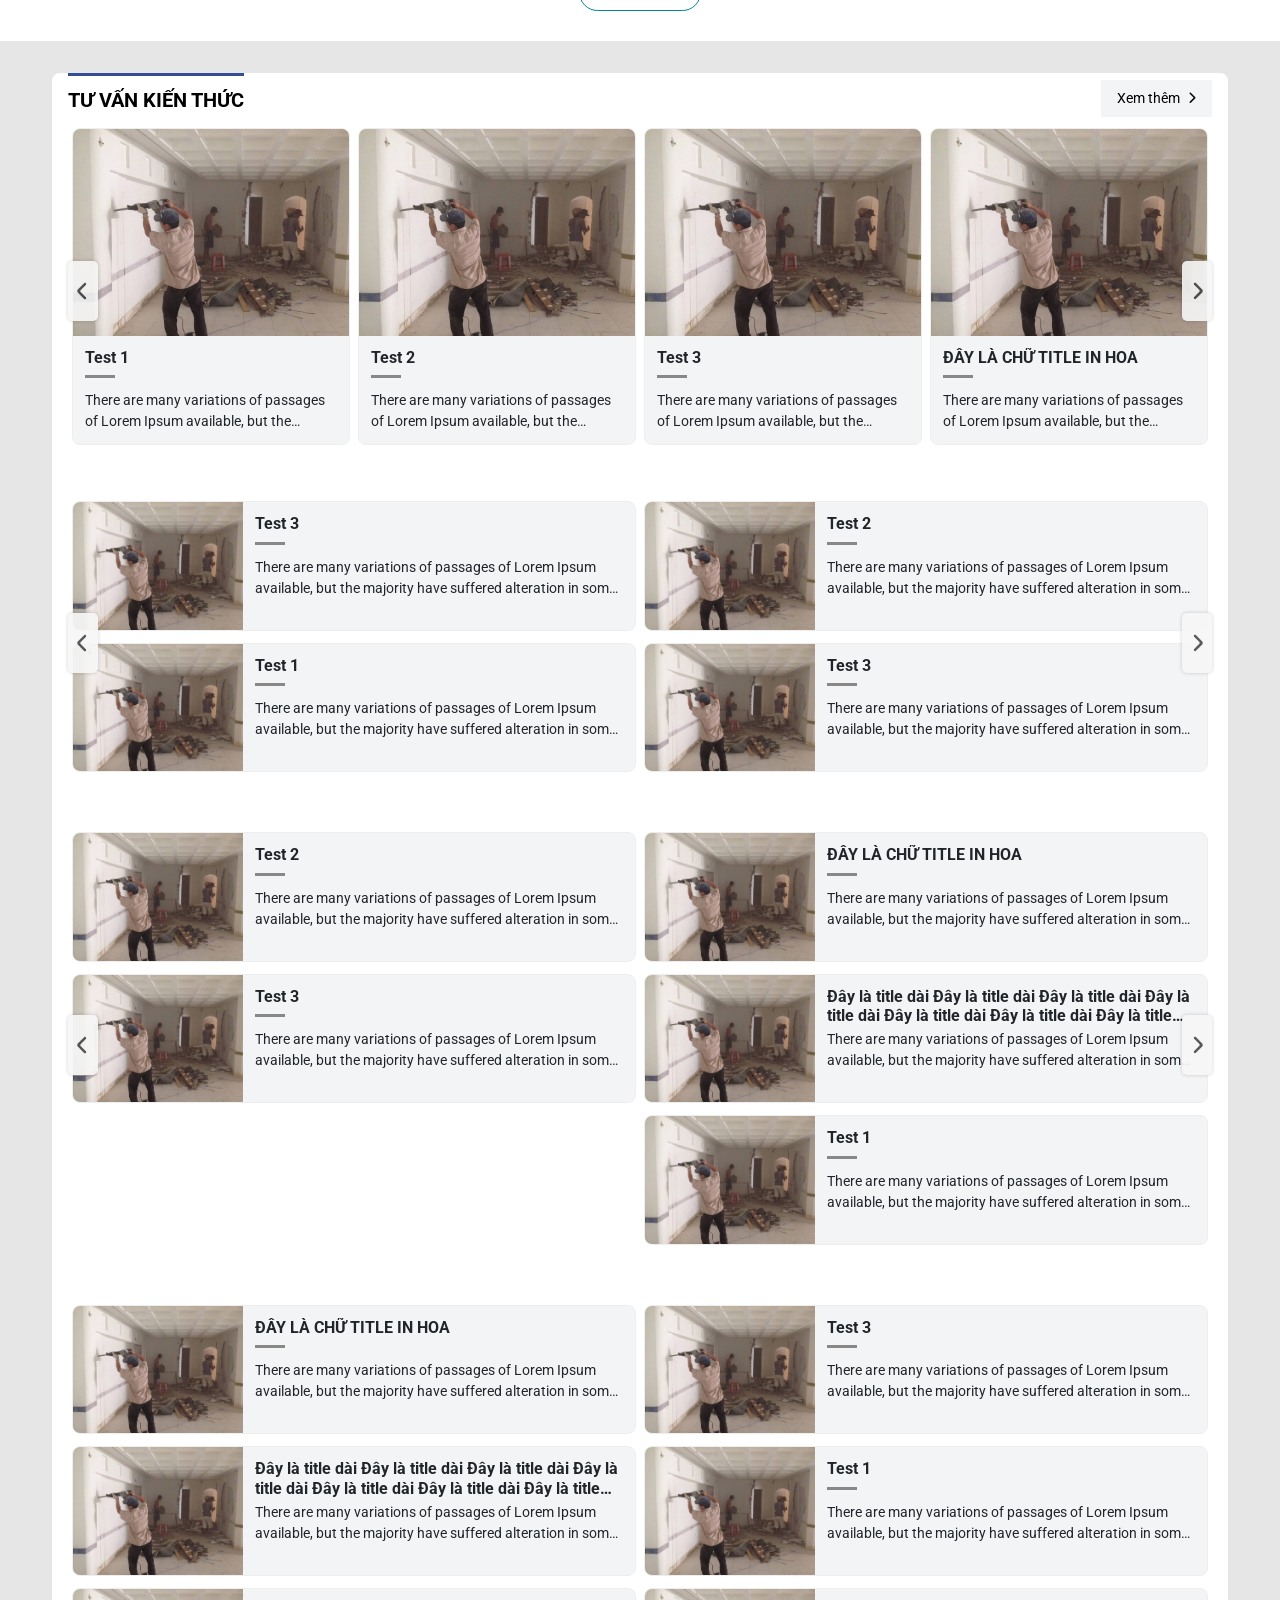
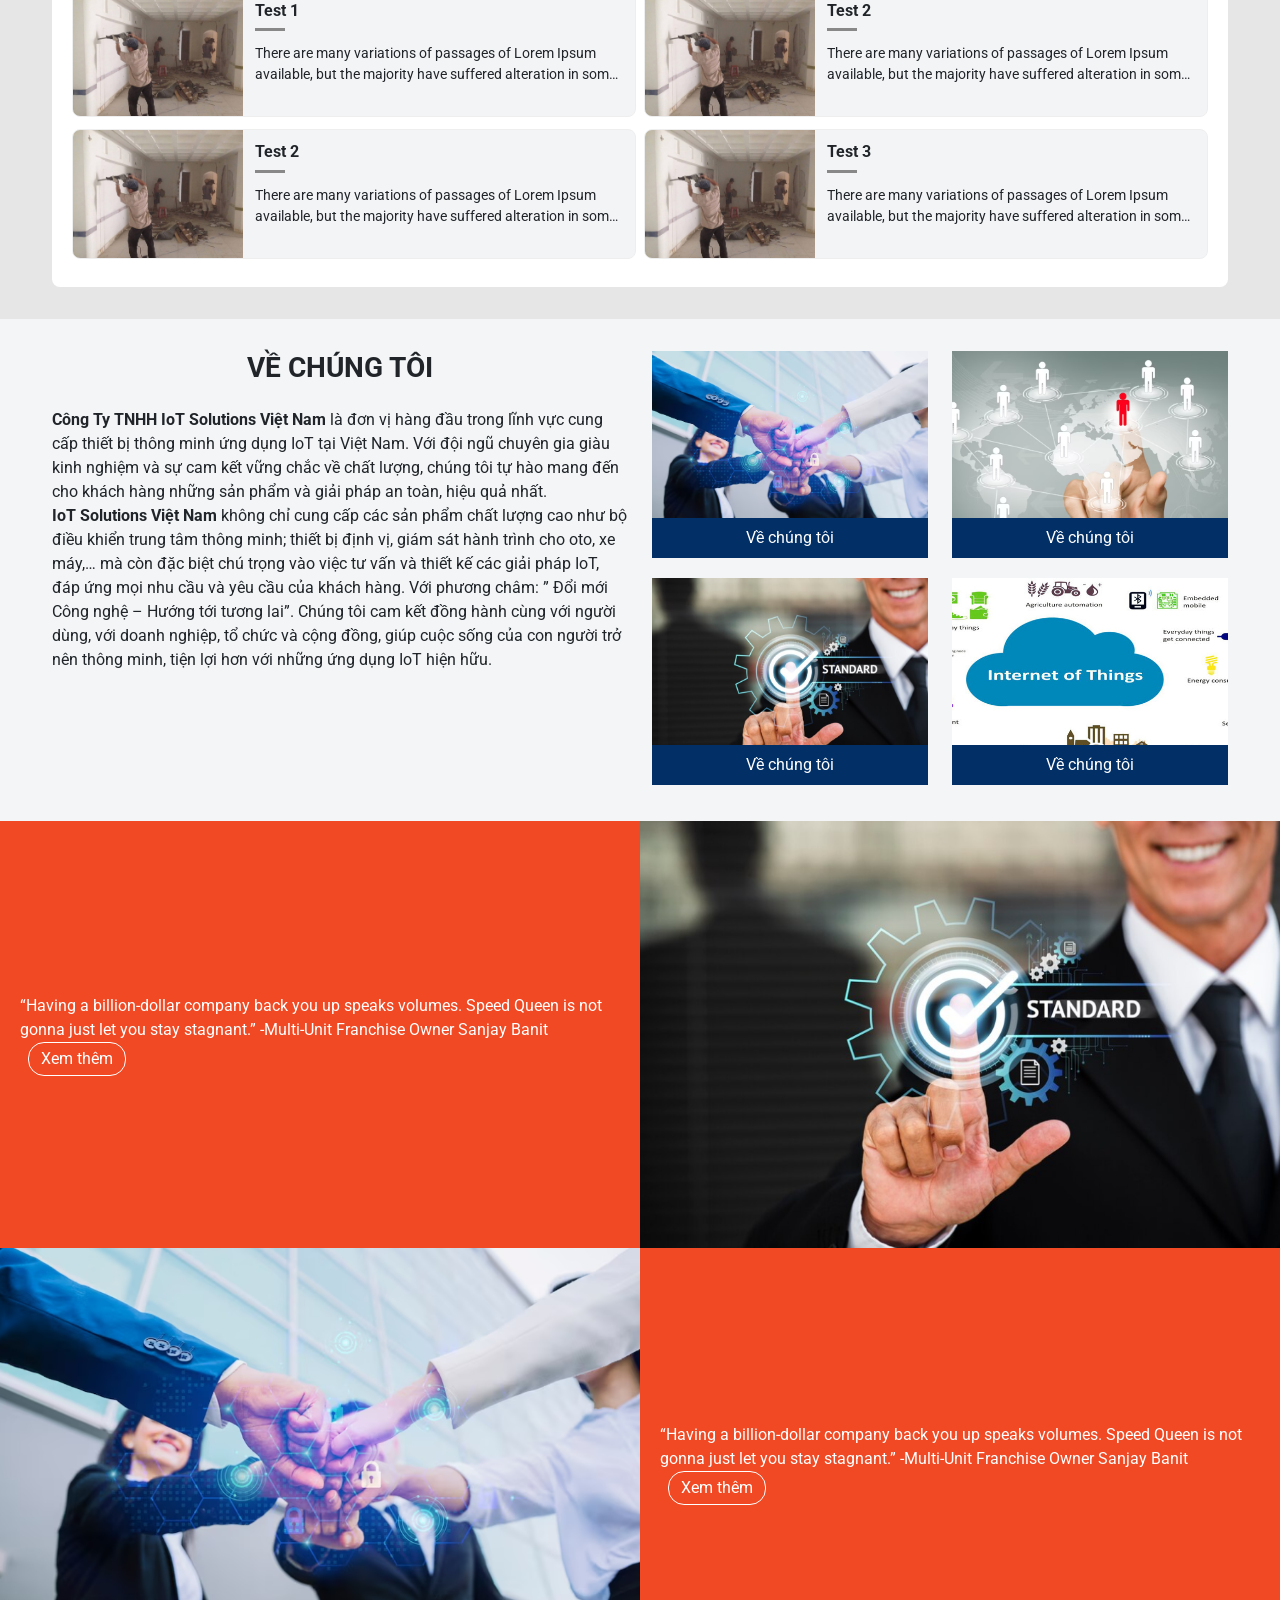
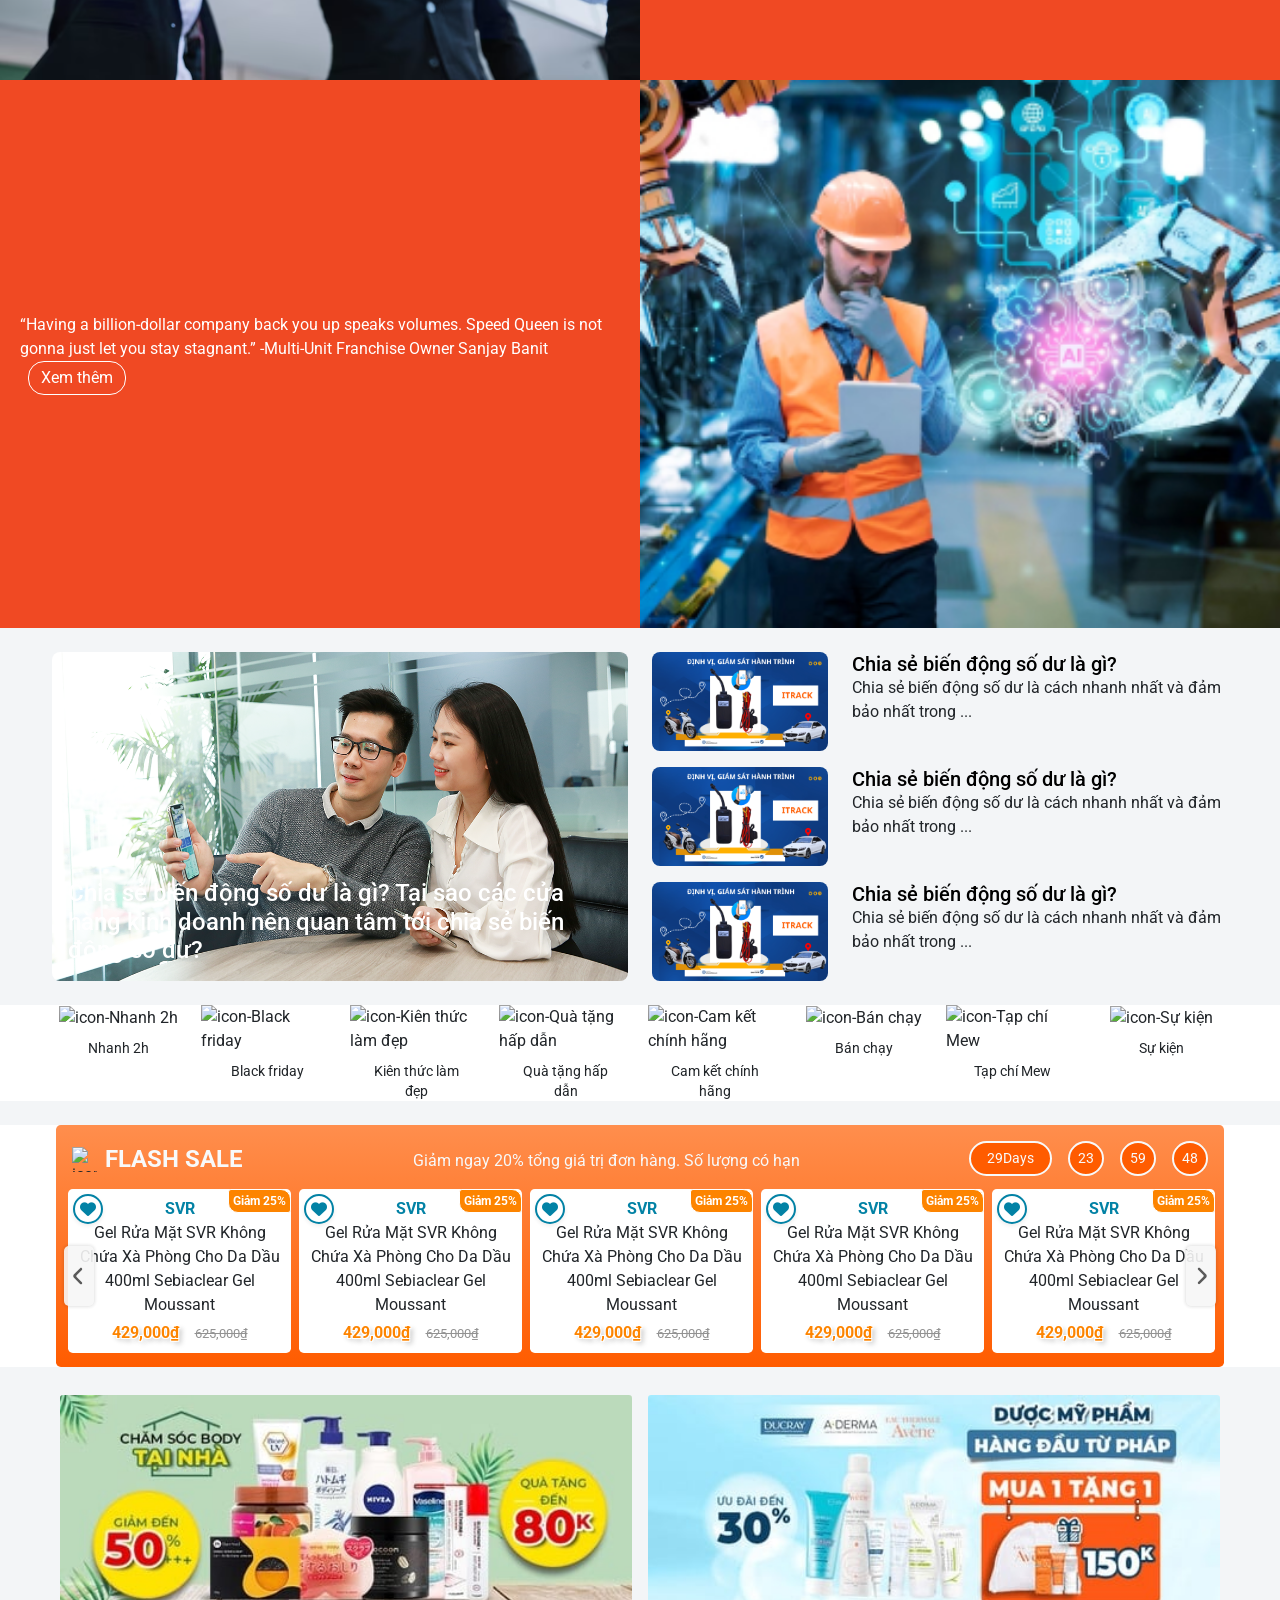
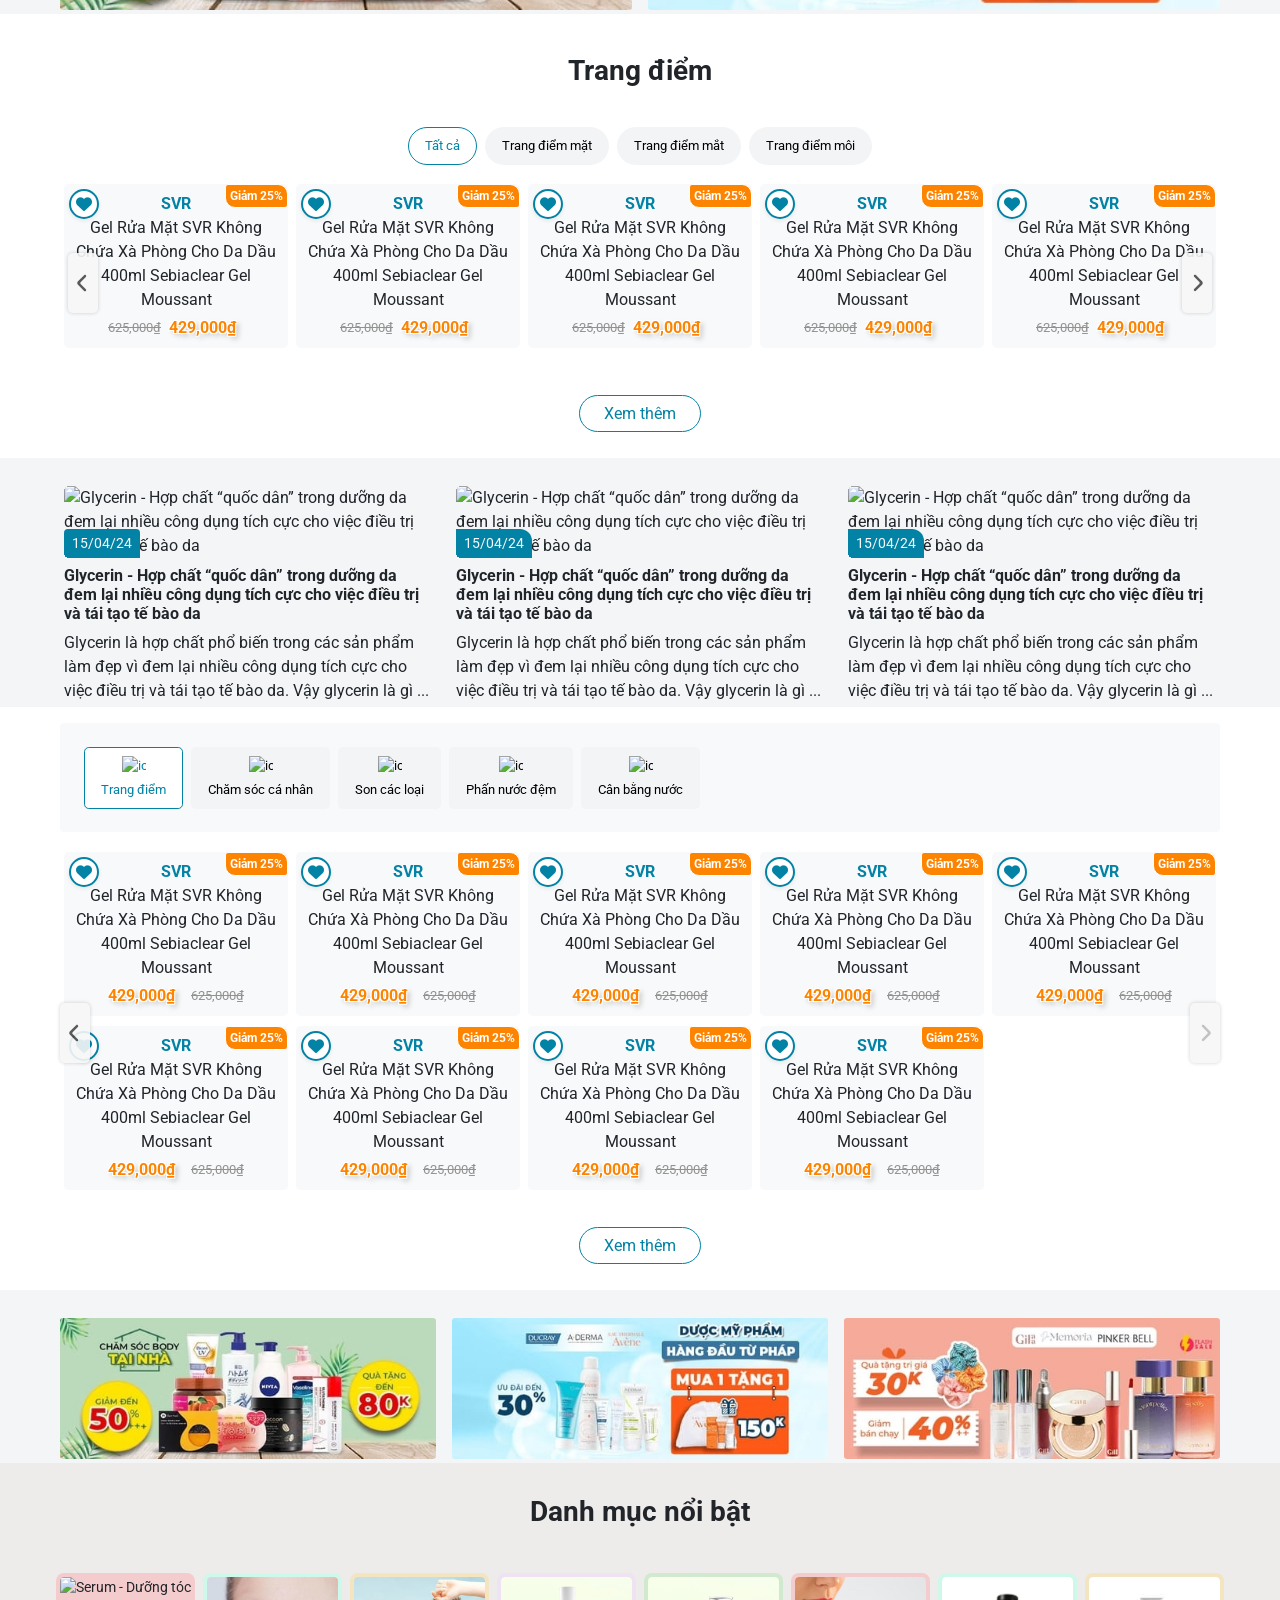
==== commit 276a4165: "update ui header and menu" ====
--- a/docs/index.html
+++ b/docs/index.html
@@ -31,7 +31,7 @@
   </head>
   <body>
     <header class="fe-header w-100" style="background: white;">
-      <div class="header-top d-none d-md-block">
+      <div class="header-top d-none d-md-block" style="background: white !important; opacity: 1;">
         <div class="container-fluid px-3 px-sm-5 py-2">
           <div class="infomation d-flex flex-wrap justify-content-between gap-2 bi bi-heartpy-[2px]">
             <div class="d-flex flex-wrap gap-2 infomation-left"><a class="d-flex justify-content-center align-items-center text-dark gap-2 text-dark text-decoration-none" href="#"><i class="fa-solid fa-phone"></i><span> 0987654321 </span></a><a class="d-flex justify-content-center align-items-center text-dark gap-2 text-dark text-decoration-none" href="#"><i class="fa-solid fa-location-dot"></i><span> Dong anh, Ha Noi </span></a><a class="d-flex justify-content-center align-items-center text-dark gap-2 text-dark text-decoration-none" href="#"><i class="fa-solid fa-envelope"></i><span> mrquan@gmail.com </span></a></div>
@@ -47,7 +47,7 @@
           </div>
         </div>
       </div>
-      <div class="header-main px-3 d-flex align-items-center justify-content-between" id="header-main" style="background: var(--mainColor); padding-top: 1rem; padding-bottom: 1rem;">
+      <div class="header-main px-3 d-flex align-items-center justify-content-between" id="header-main" style="background: var(--mainColor); padding-top: 1rem; padding-bottom: 1rem; opacity: 1;">
         <div class="container">
           <div class="row align-items-center justify-content-between w-100 wrap-menu">
             <div class="d-md-none col-2 px-0">
@@ -182,7 +182,7 @@
         </div>
       </div>
       <div id="header-sticky">
-        <div class="header-bottom-item header-bottom d-none d-lg-block container-fluid px-5" style="background: white;">
+        <div class="header-bottom-item header-bottom d-none d-lg-block container-fluid px-5" style="background: white !important; opacity: 1;">
           <div class="px-5">
             <ul class="menu mb-0 d-flex row-gap-2 align-items-center justify-content-center">
               <li class="menu-item d-flex align-items-center py-1 px-2 has-sub-menu"><a class="menu-link py-1 px-2 d-flex align-items-center gap-1" href="#"><img class="item-img" src="https://file.hstatic.net/200000865177/file/cam-nang_7b1c2041fc624dbbb73509f39a24a55f.png" alt="alt"/>                                ẤN PHẨM F&B</a><i class="fa-solid fa-caret-down"></i>
@@ -365,14 +365,14 @@
             </ul>
           </div>
         </div>
-        <div class="header-bottom-item header-bottom-2 bg-light">
+        <div class="header-bottom-item header-bottom-2 bg-light" style="background: white !important; opacity: 1;">
           <div class="container px-2">
             <nav class="navbar navbar-expand-lg navbar-light">
               <div class="container-fluid align-items-center pr-2">
                 <div class="col-lg-12 lg-flex-1">
                   <button class="btn btn-toggle-menu d-lg-none" type="button" data-bs-toggle="offcanvas" data-bs-target="#offcanvasExample3" aria-controls="offcanvasExample3"><i class="fa-solid fa-bars text-dark fs-4 mt-1"></i></button>
                   <div class="mobile-menu">
-                    <ul class="navbar-nav me-auto mb-2 mb-lg-0 justify-content-center mobile-align-items-start align-items-center gap-lg-3 height-lg-45">
+                    <ul class="navbar-nav me-auto mb-2 mb-lg-0 justify-content-center mobile-align-items-start align-items-center gap-lg-3 height-lg-60">
                       <li class="nav-item active"><a class="nav-link d-flex justify-content-center align-items-center text-uppercase" href="/"><span class="me-1"><i class="fa-solid fa-house"></i></span><span> Trang Chủ </span></a></li>
                       <li class="nav-item dropdown"><a class="nav-link d-flex justify-content-center align-items-center dropdown-toggle text-uppercase" href="/nuoc-giat-xa"><span class="me-1"> </span><span> Nước Giặt Xả </span></a>
                         <ul class="dropdown-menu" aria-labelledby="navbarDropdown">
@@ -426,24 +426,6 @@
                     </div>
                   </div>
                 </div>
-                <!--
-                <div class="d-none d-lg-flex justify-content-end">
-                <div class="language d-flex justify-content-end">
-                <a href="https://vip2.io.vn/lang/vi">
-                <img src="https://vip2.io.vn/public/assets/images/vi.jpg" alt="VI" width="38"
-                height="25" style="width: 38px !important; margin-right: 4px;">
-                </a>
-                <a href="https://vip2.io.vn/lang/en">
-                <img src="https://vip2.io.vn/public/assets/images/en.jpg" alt="EN" width="38"
-                height="25" style="width: 38px !important; margin-right: 4px;">
-                </a>
-                <a href="https://vip2.io.vn/lang/ja">
-                <img src="https://vip2.io.vn/public/assets/images/ja.jpg" alt="EN" width="38"
-                height="25" style="width: 38px !important;">
-                </a>
-                </div>
-                </div>
-                -->
                 <div class="header-logo d-lg-none py-1"><a href="https://vip2.io.vn"><img src="https://vip2.io.vn/admin/public/images/footer/17342295786428x160.png" alt="logo" style="width: 150px !important; max-height: unset;"/></a></div>
                 <div class="header-card d-lg-none d-flex gap-1"><a class="d-flex" href="https://vip2.io.vn/gio-hang">
                     <div class="icon"><i class="fa fa-shopping-cart text-dark fs-5" aria-hidden="true"></i></div></a>
@@ -889,7 +871,7 @@
                         <div class="col-lg-12 ml-auto lg-flex-1">
                           <button class="btn btn-toggle-menu d-lg-none" type="button" data-bs-toggle="offcanvas" data-bs-target="#offcanvasExample3" aria-controls="offcanvasExample3"><i class="fa-solid fa-bars text-dark fs-4 mt-1"></i></button>
                           <div class="mobile-menu">
-                            <ul class="navbar-nav me-auto mb-2 mb-lg-0 justify-content-center mobile-align-items-start align-items-center gap-lg-3 height-lg-45">
+                            <ul class="navbar-nav me-auto mb-2 mb-lg-0 justify-content-center mobile-align-items-start align-items-center gap-lg-3 height-lg-60">
                               <li class="nav-item active"><a class="nav-link d-flex justify-content-center align-items-center" href="/"><span>Trang Chủ</span></a></li>
                               <li class="nav-item dropdown"><a class="nav-link d-flex justify-content-center align-items-center dropdown-toggle" href="/nuoc-giat-xa"><span class="me-1"> </span><span>Nước Giặt Xả</span></a>
                                 <ul class="dropdown-menu" aria-labelledby="navbarDropdown">
@@ -5567,7 +5549,5 @@
     }
   })();
 </script>
-
-
   </body>
 </html>
--- a/docs/public/assets/style.css
+++ b/docs/public/assets/style.css
@@ -1700,4 +1700,20 @@
 .mfp-wrap {
     top: 0 !important;
     position: fixed !important;
-}+}
+
+.navbar-nav .nav-link {
+  white-space: nowrap;   /* giữ nguyên từ, không bẻ chữ */
+  display: inline-flex;  /* căn icon + text trên 1 hàng */
+  align-items: center;   /* icon + text cùng trục giữa */
+  justify-content: center;
+}
+
+/* Cả menu căn giữa */
+.navbar-nav {
+  display: flex;
+  flex-wrap: wrap;       /* khi hết chỗ thì item tự rớt xuống hàng mới */
+  justify-content: center;
+  gap: 10px;             /* khoảng cách giữa các item (tùy chỉnh) */
+}
+
--- a/docs/public/css/style.css
+++ b/docs/public/css/style.css
@@ -1670,14 +1670,13 @@
 }
 
 .link-is-scroll {
-  opacity: 0;
-  -webkit-transition: all 0.3s;
+  opacity: 1;
   transition: all 0.3s;
 }
 
-.is-scrolling .link-is-scroll {
+/* .is-scrolling .link-is-scroll {
   opacity: 1;
-}
+} */
 
 .footer-2,
 .footer-3 {
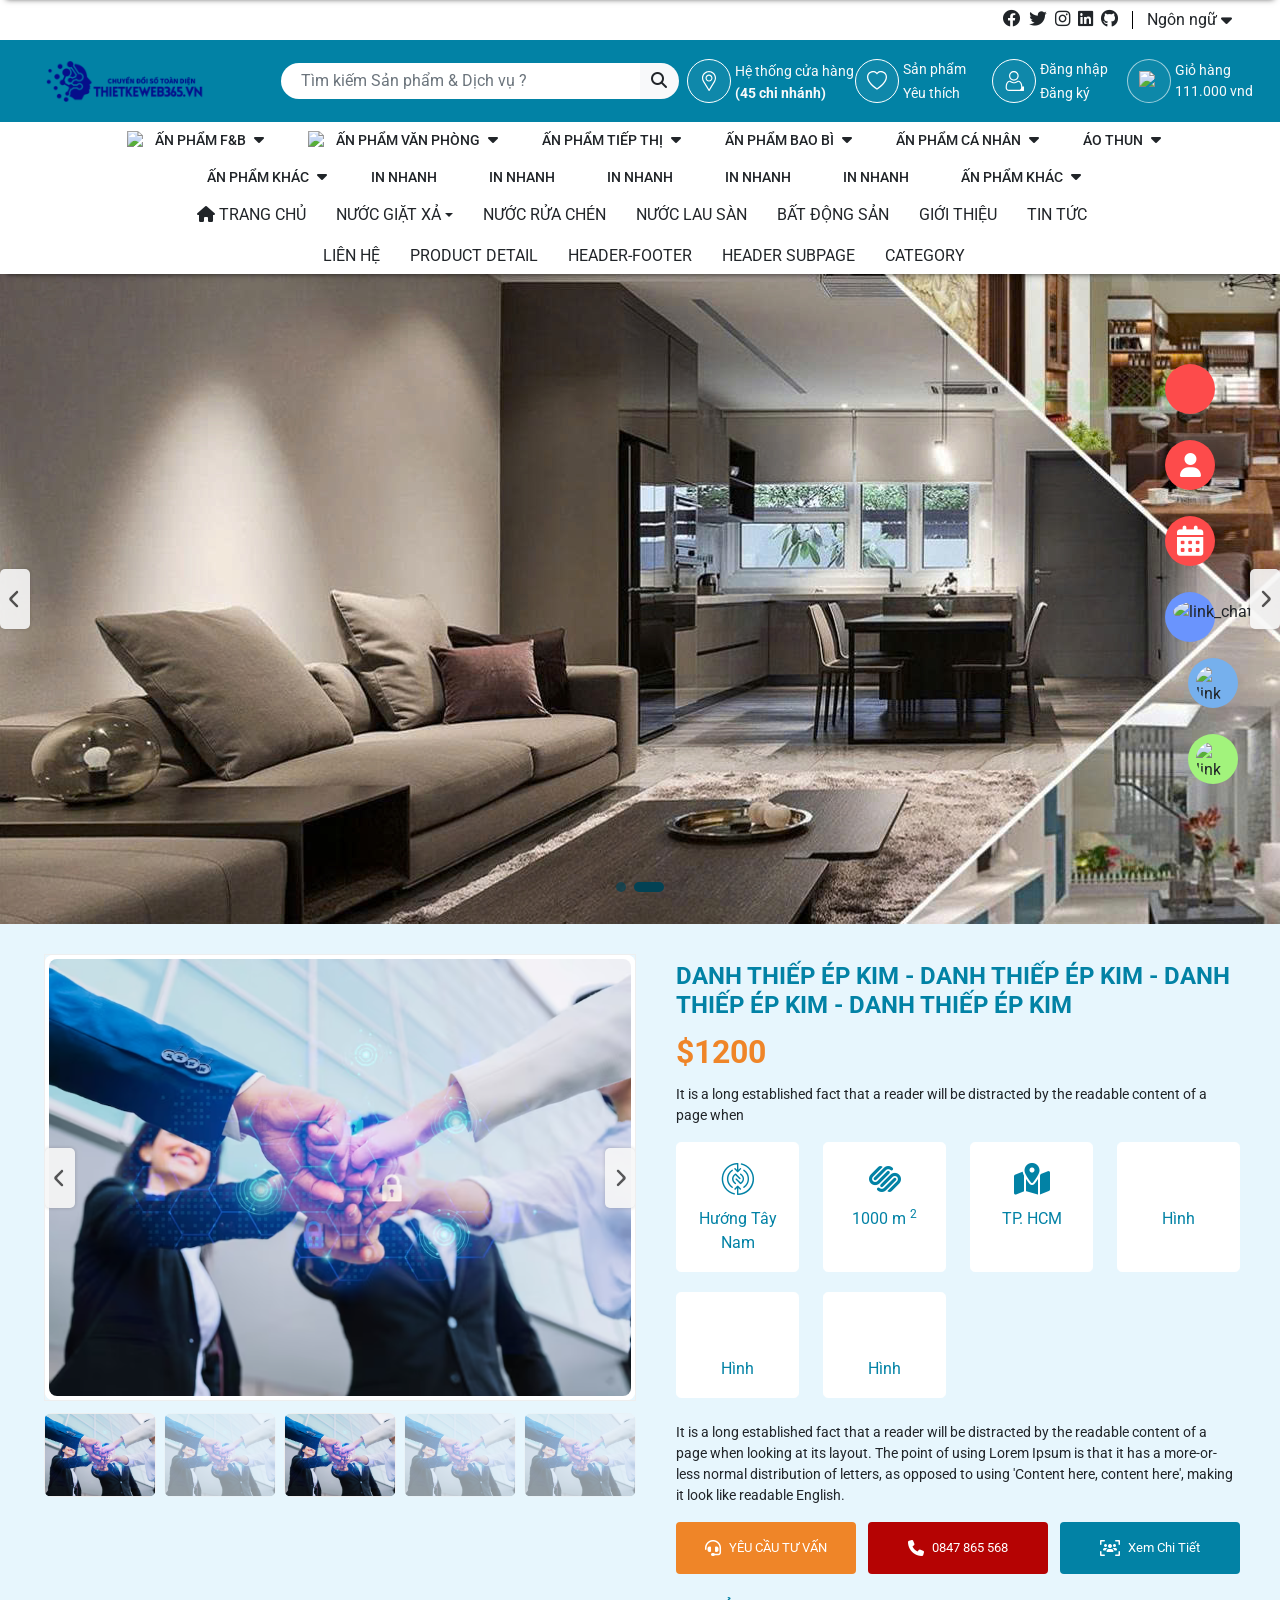
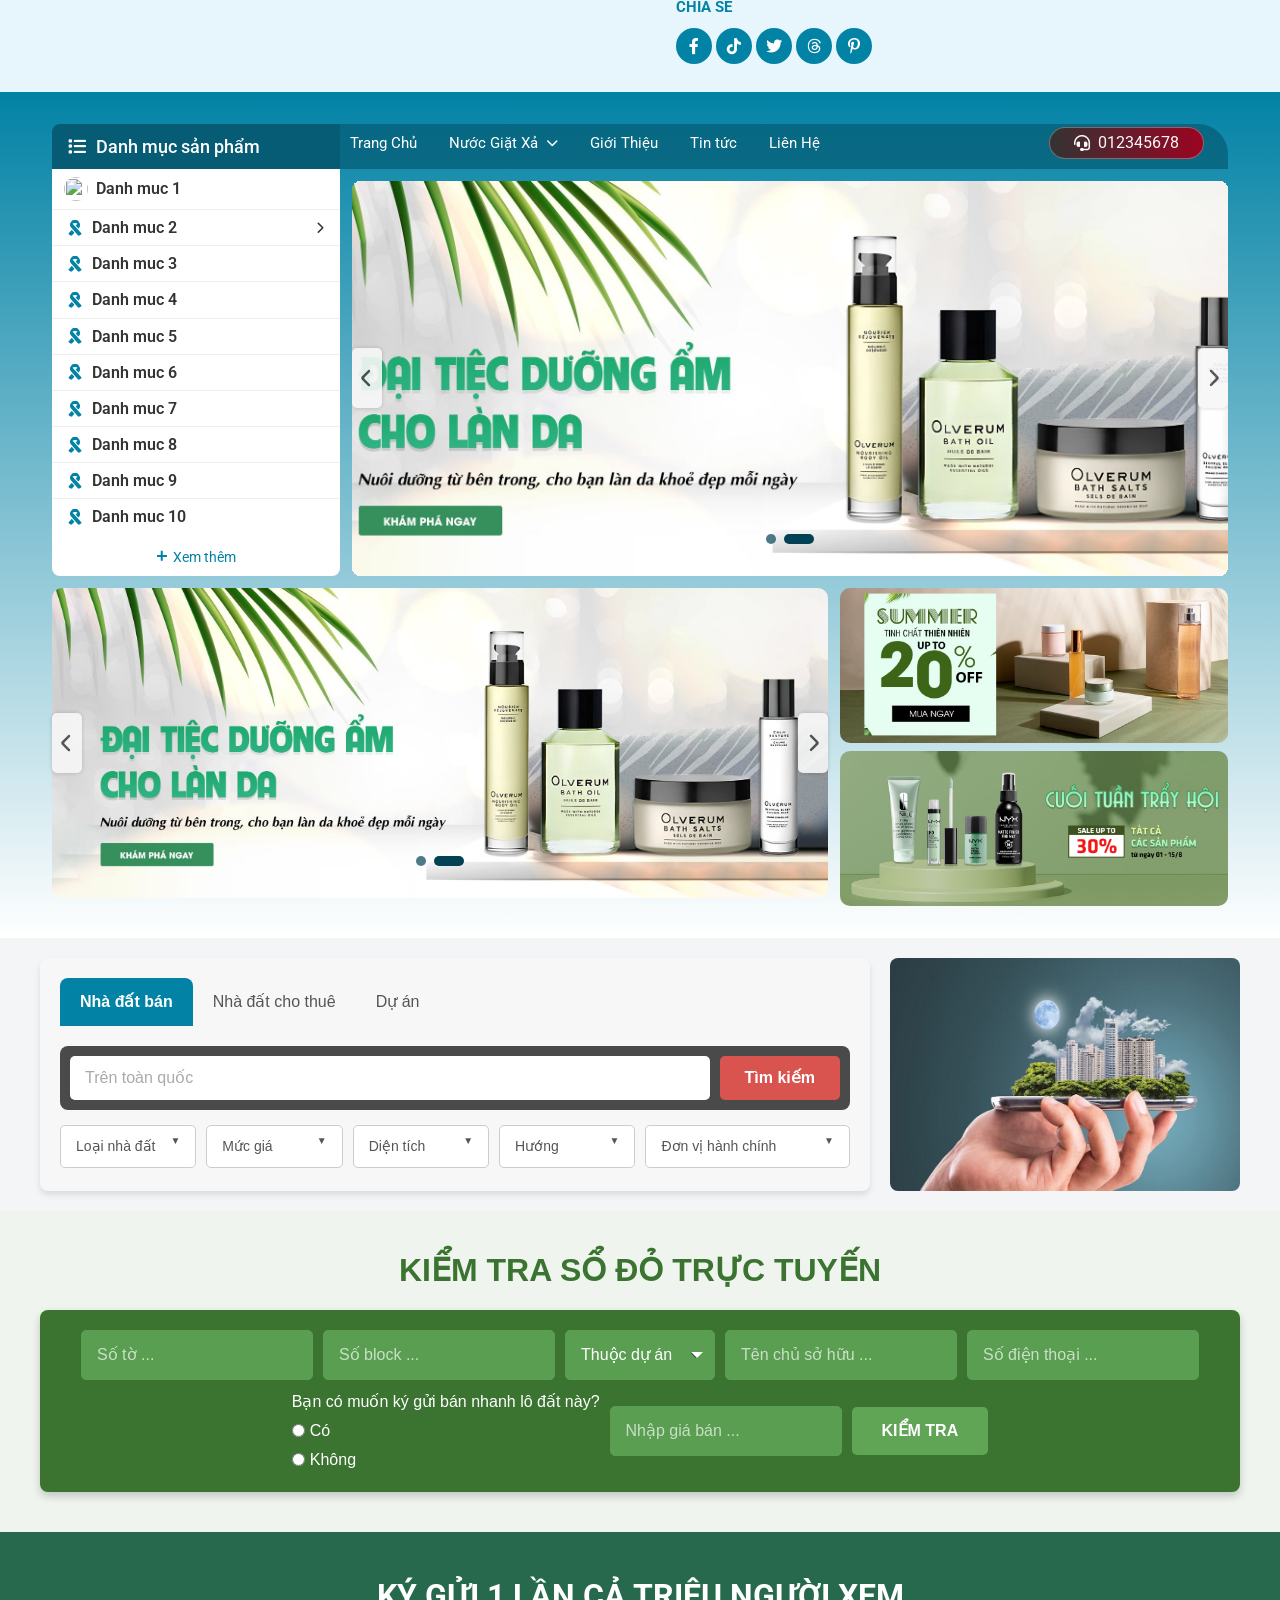
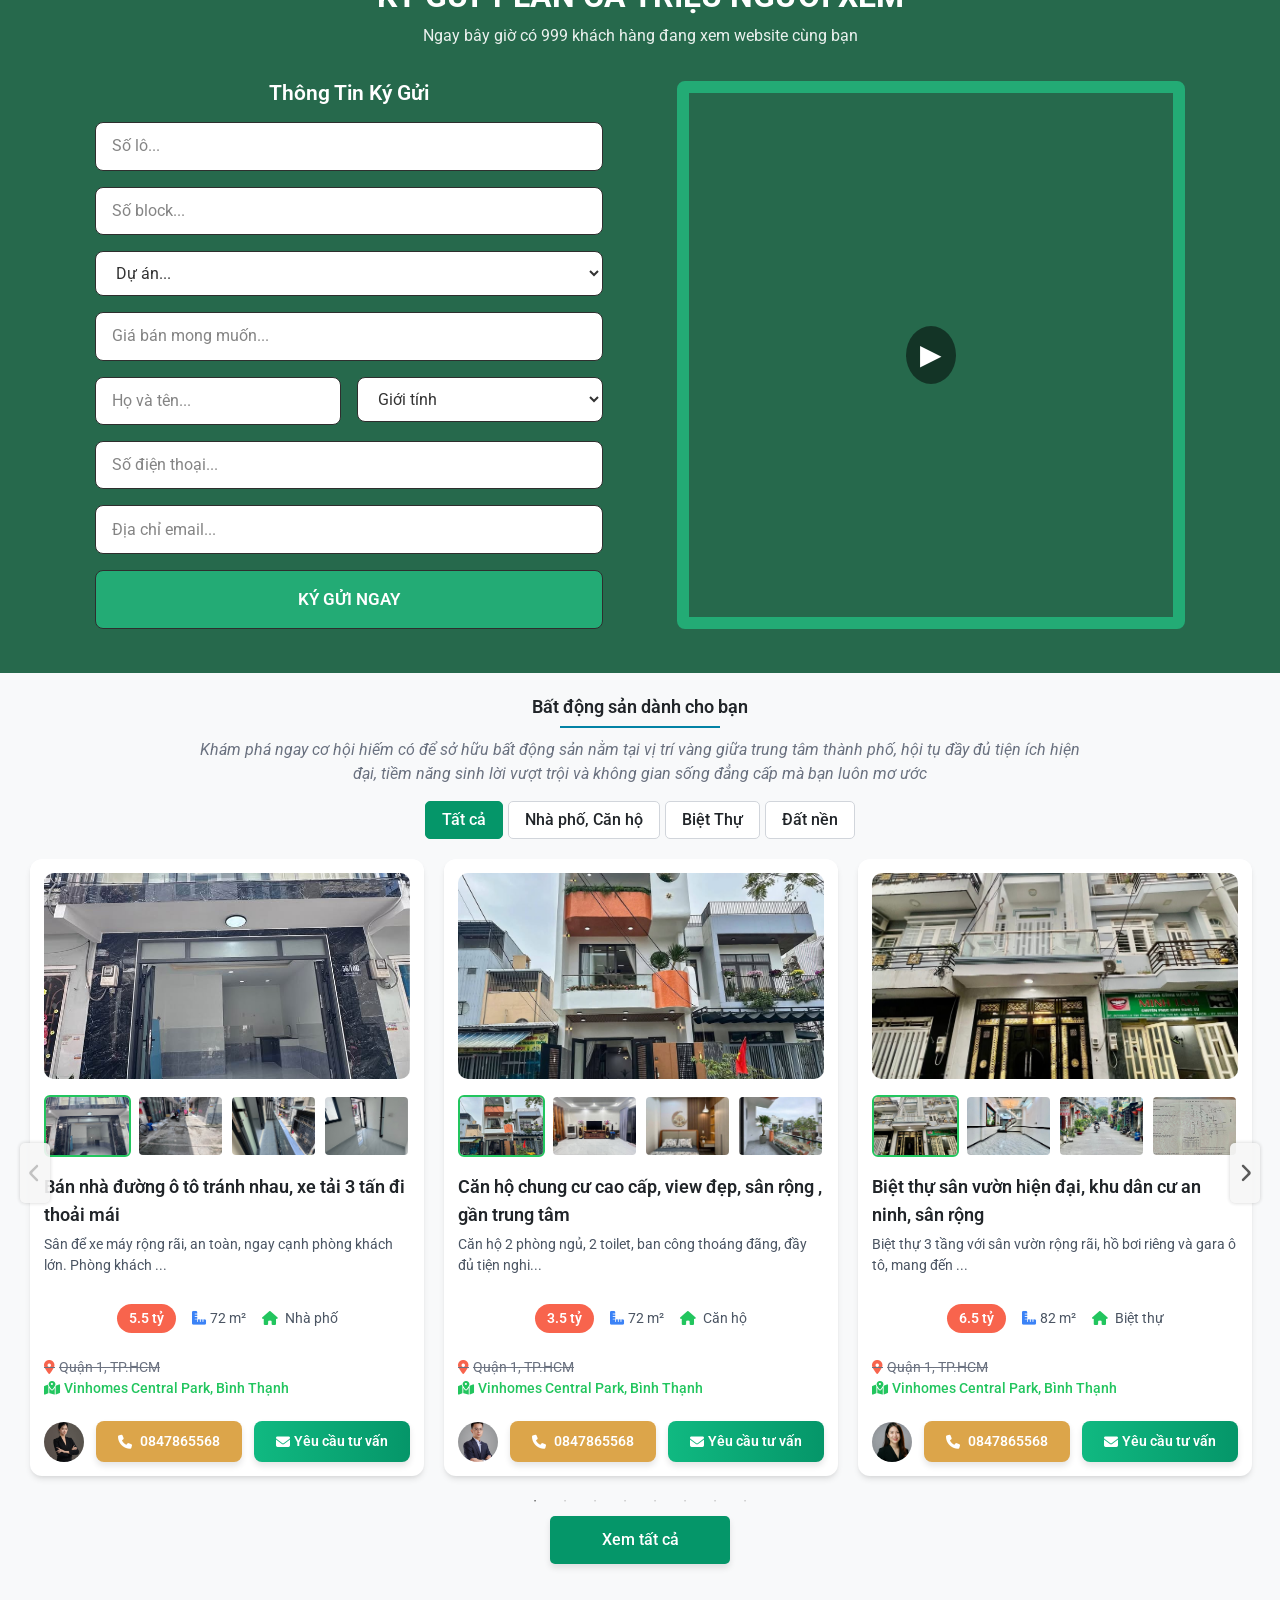
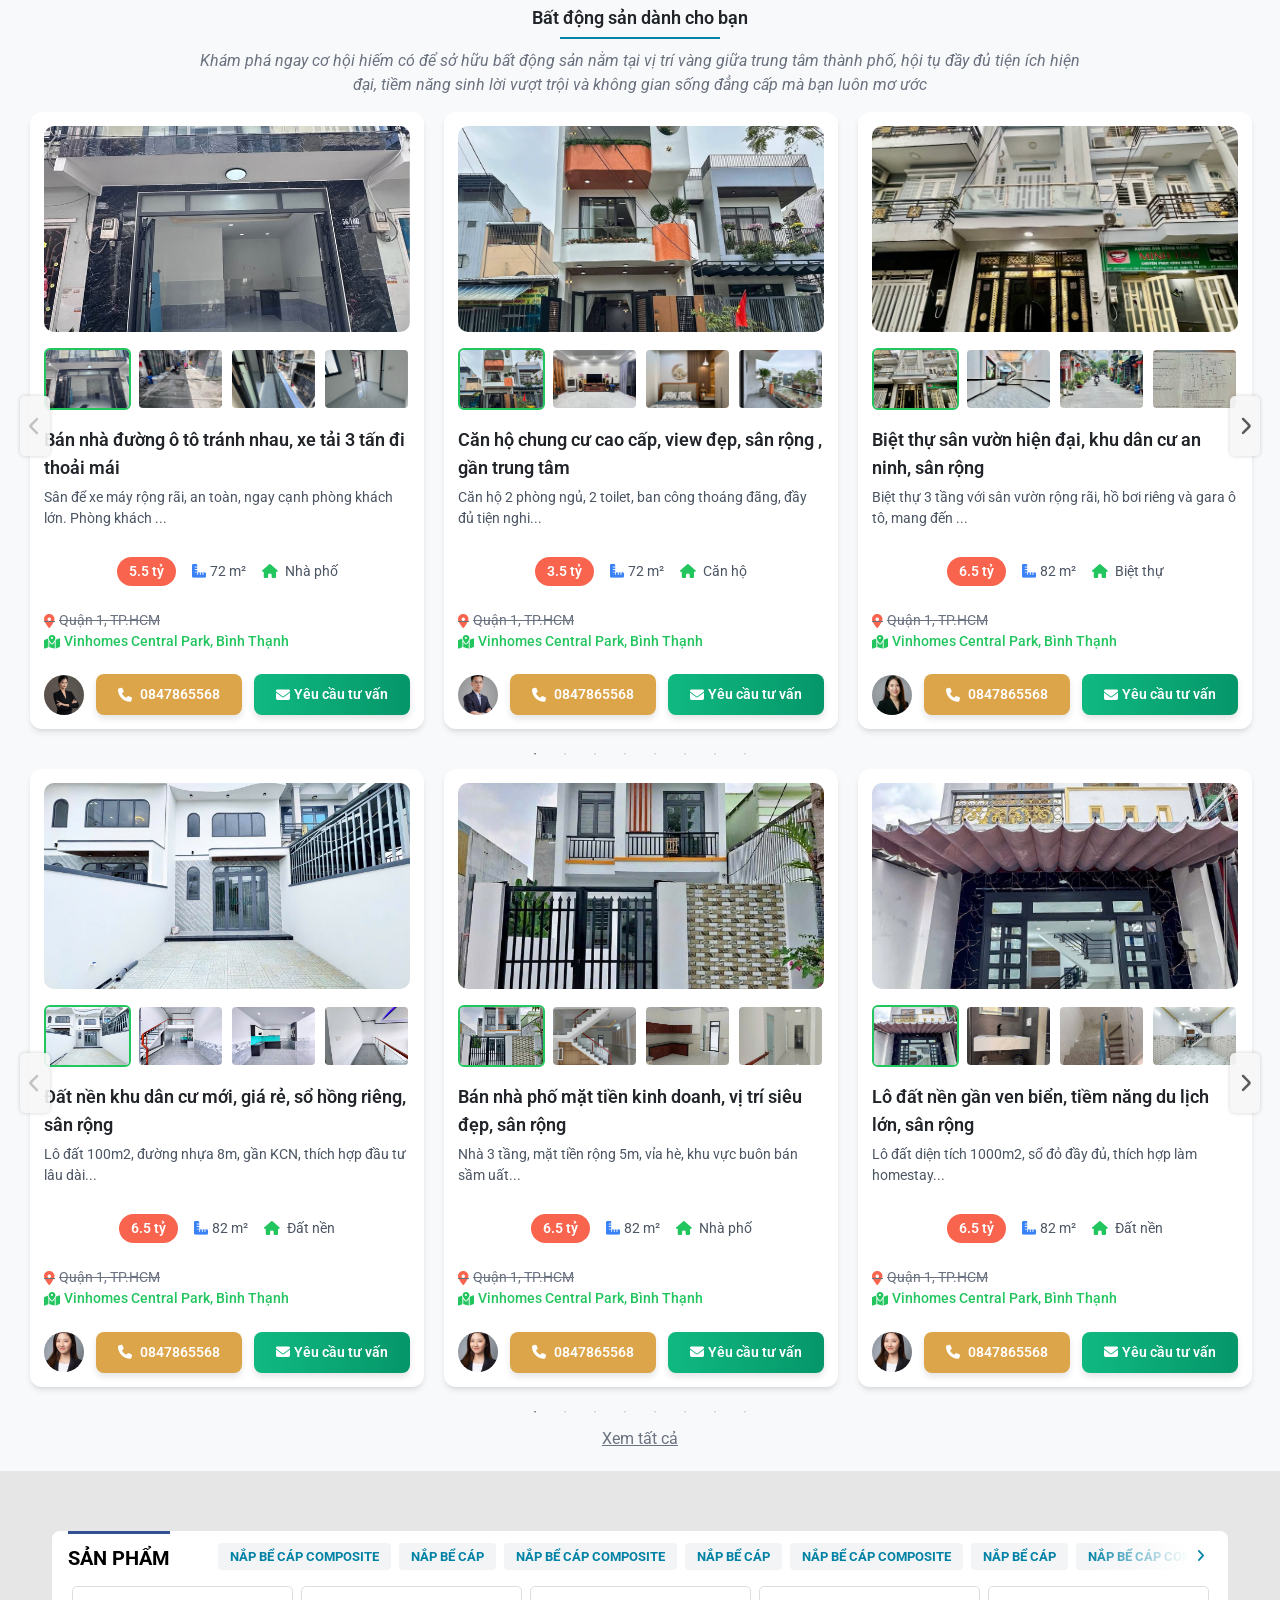
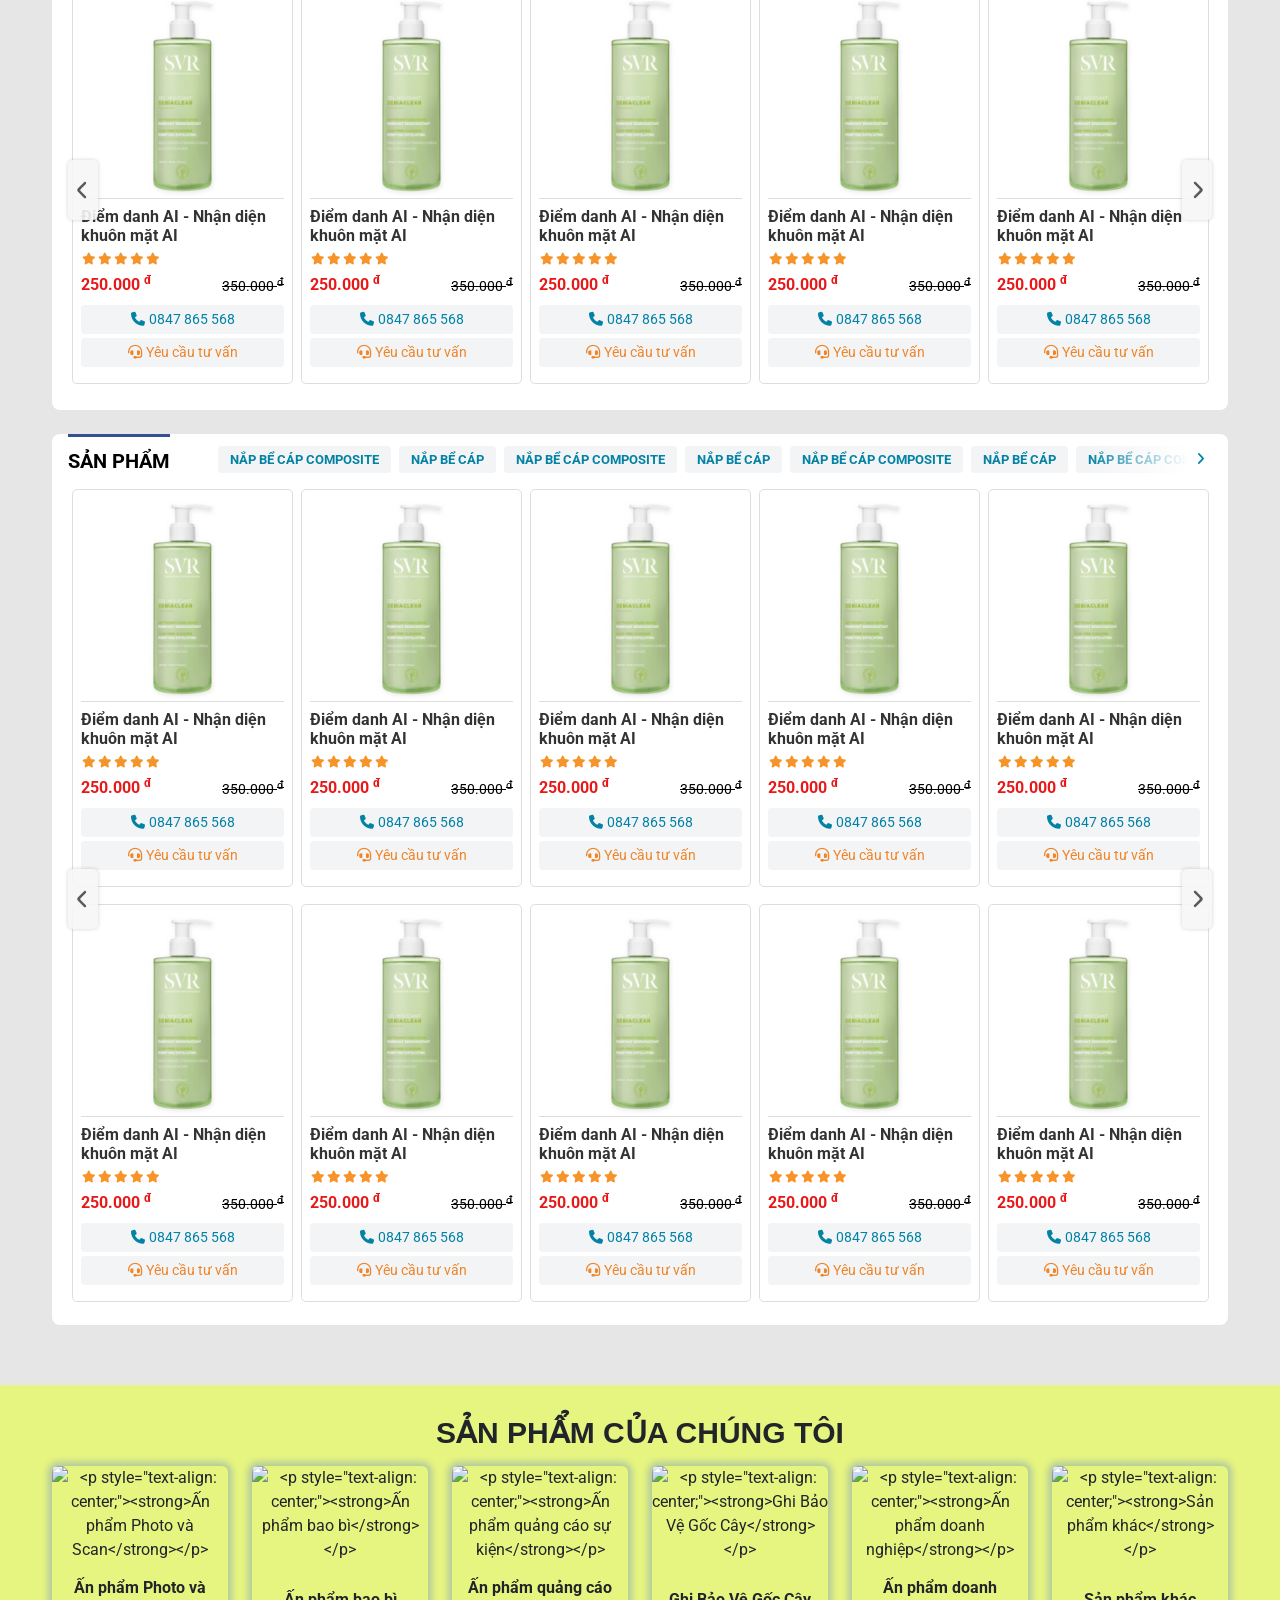
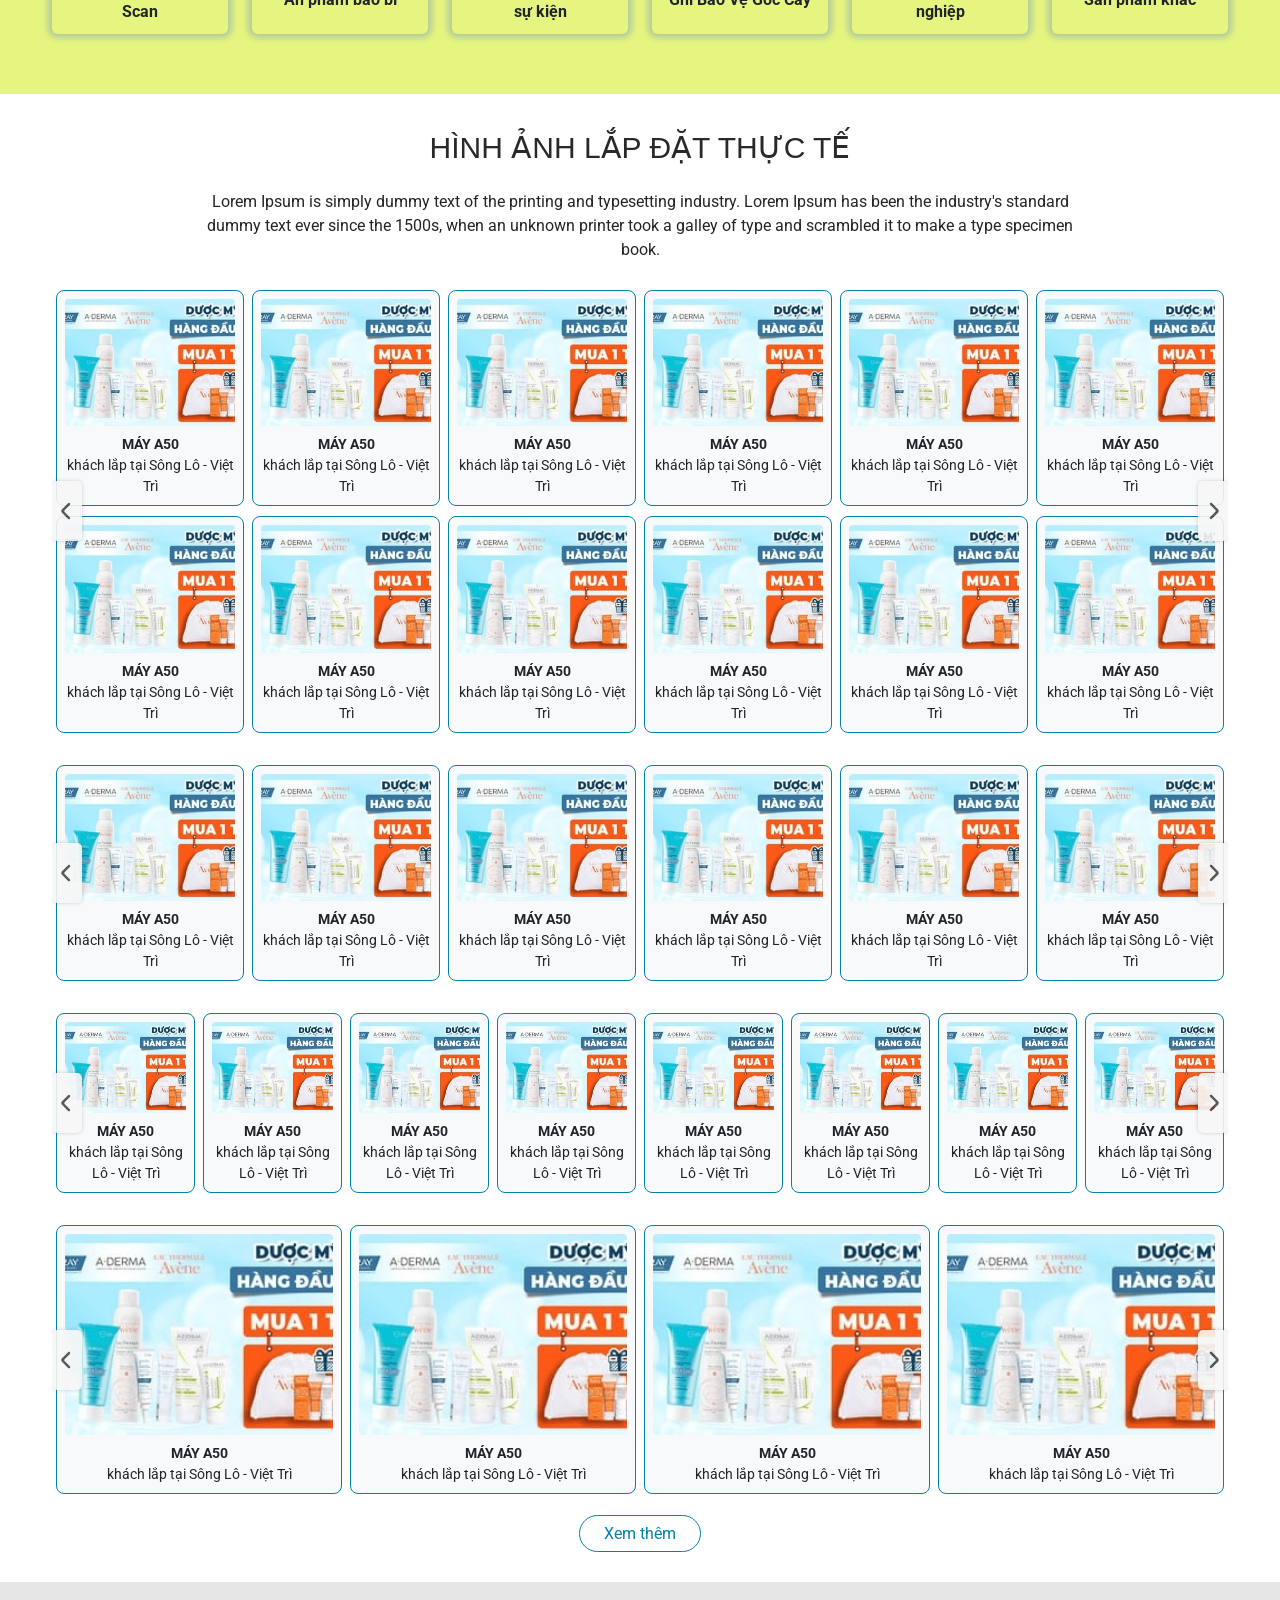
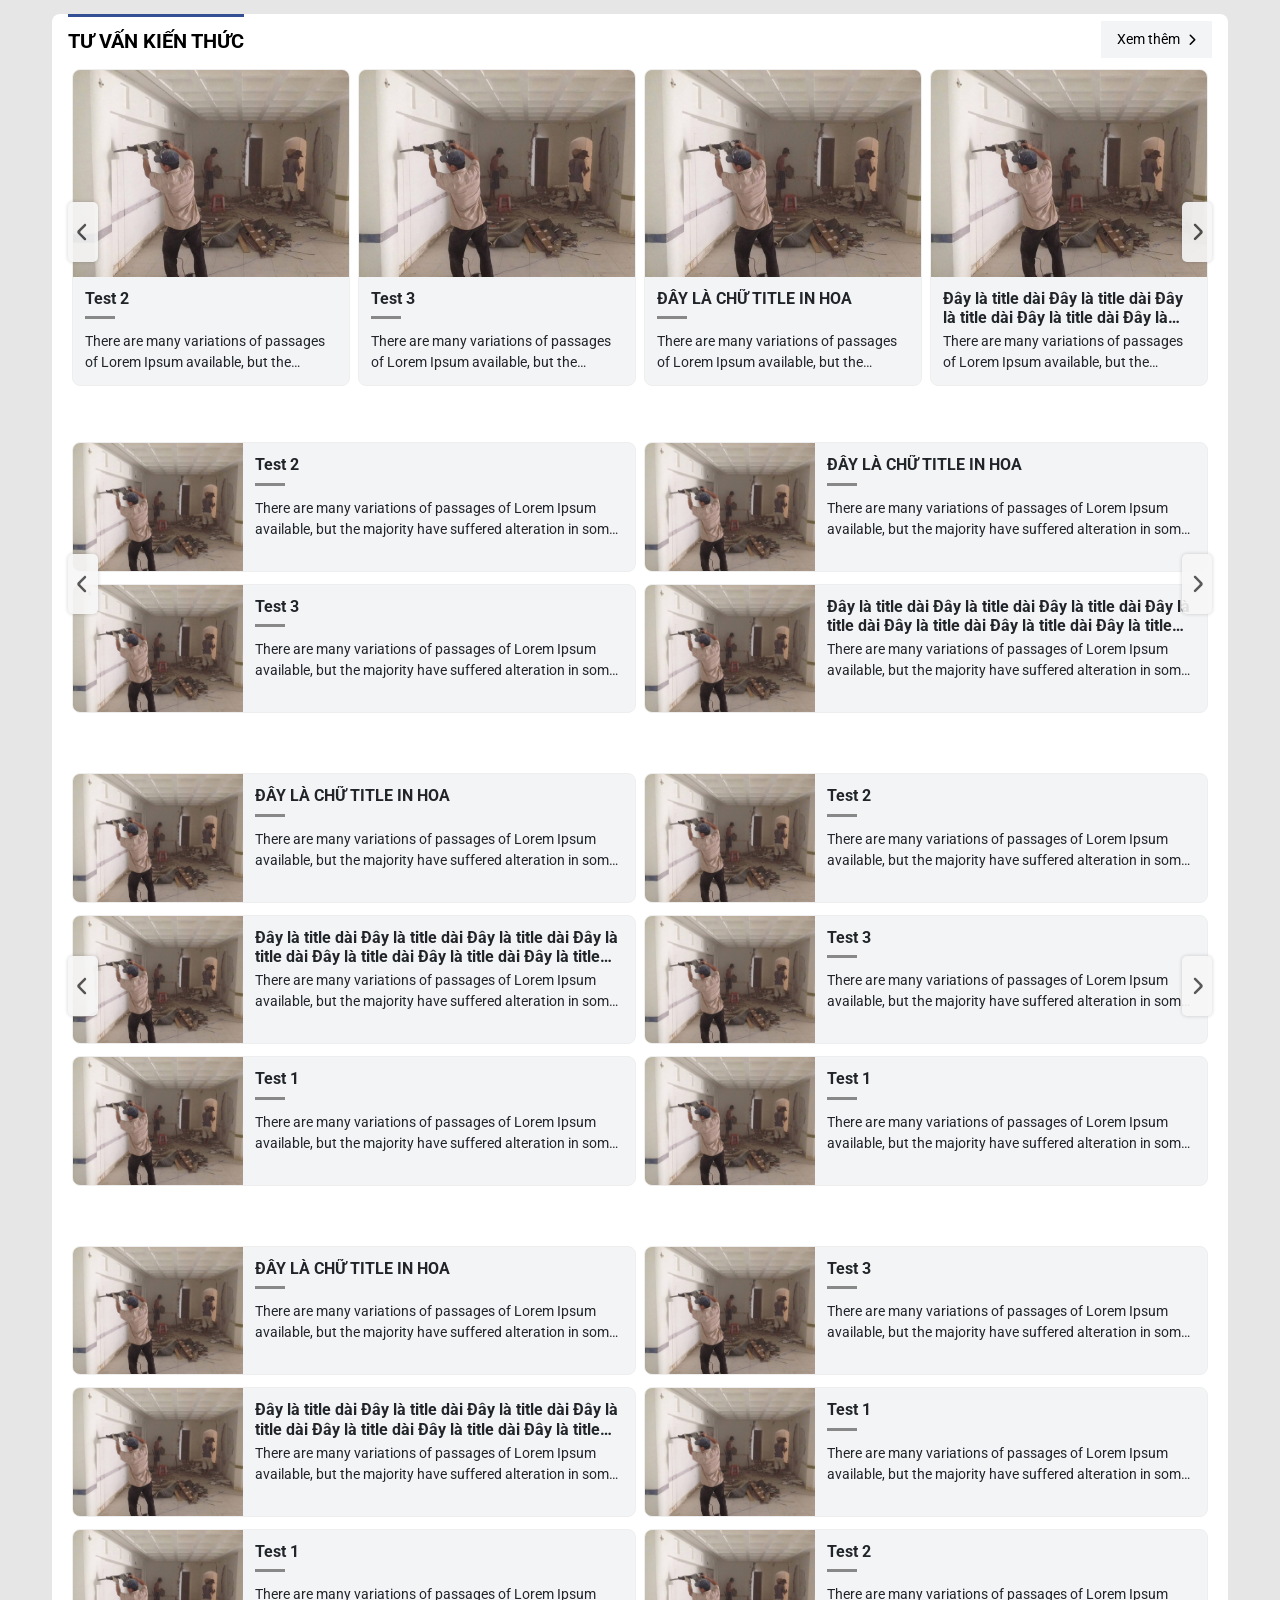
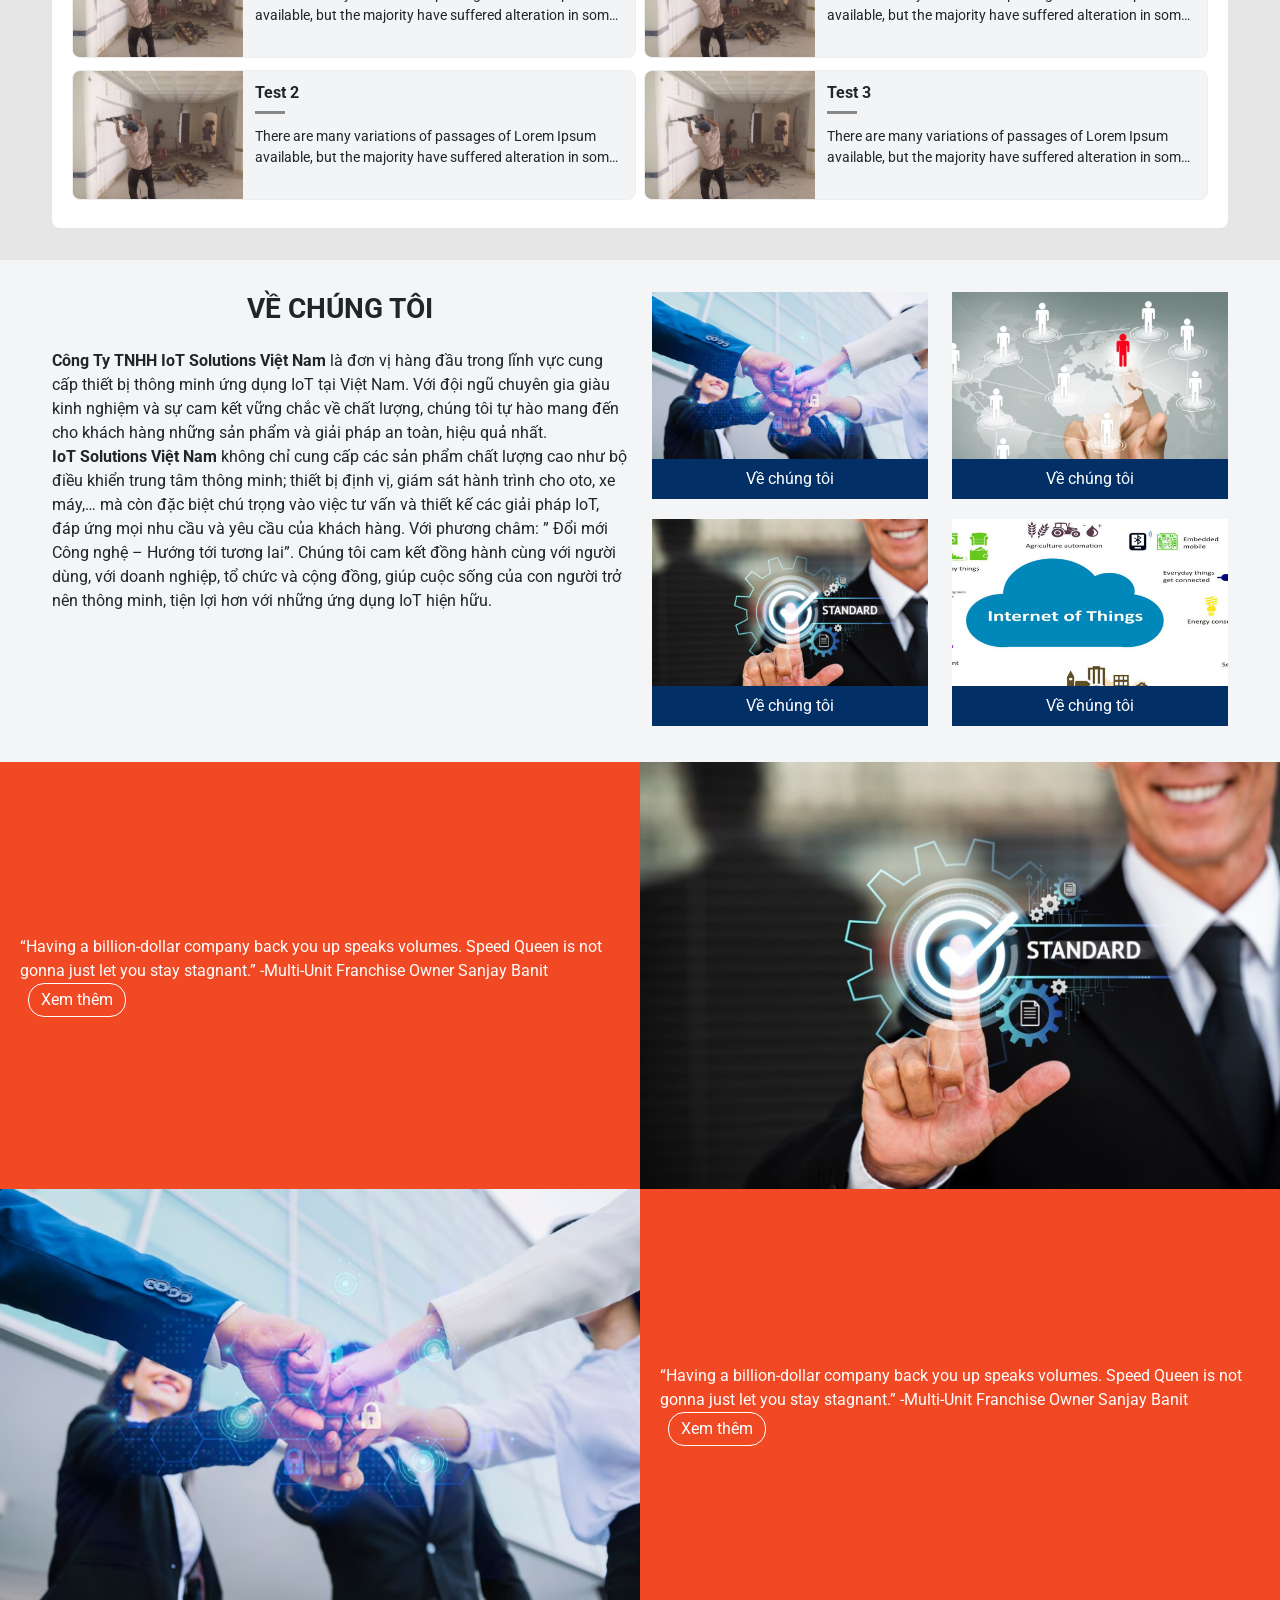
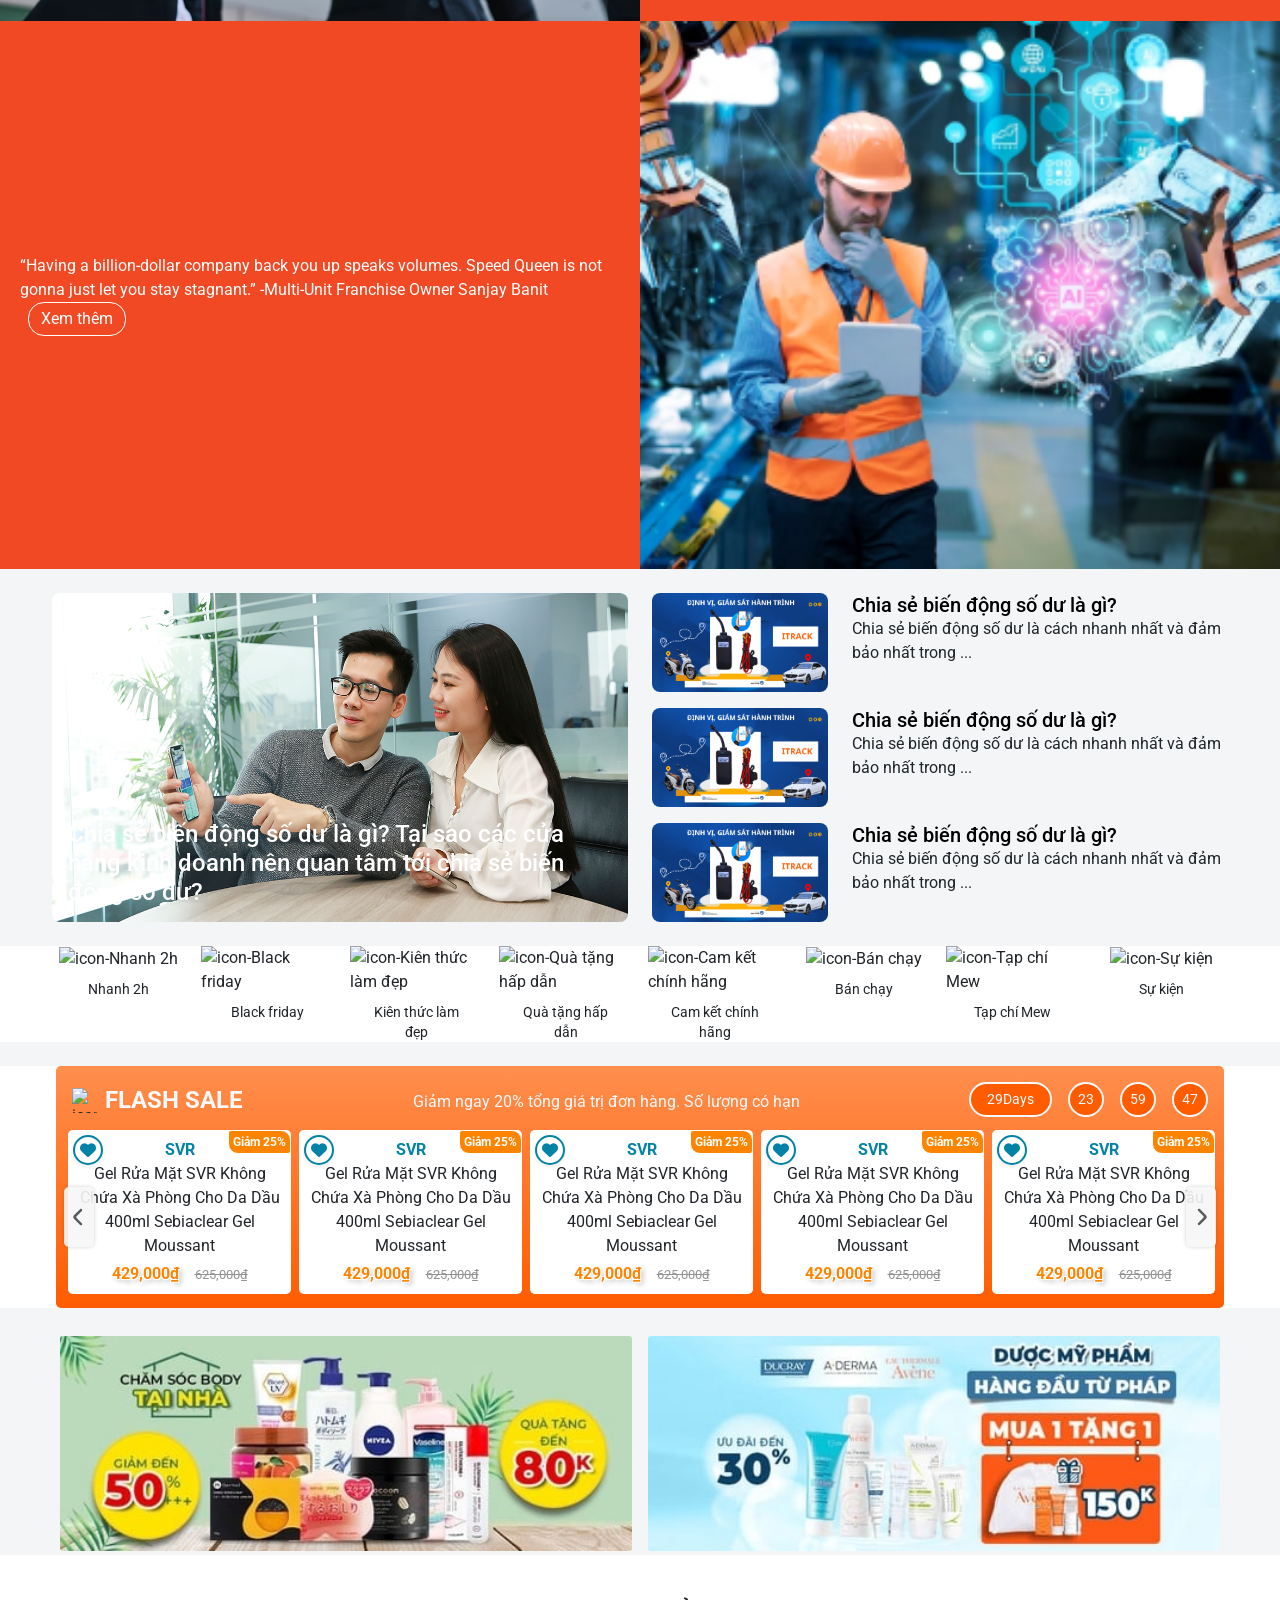
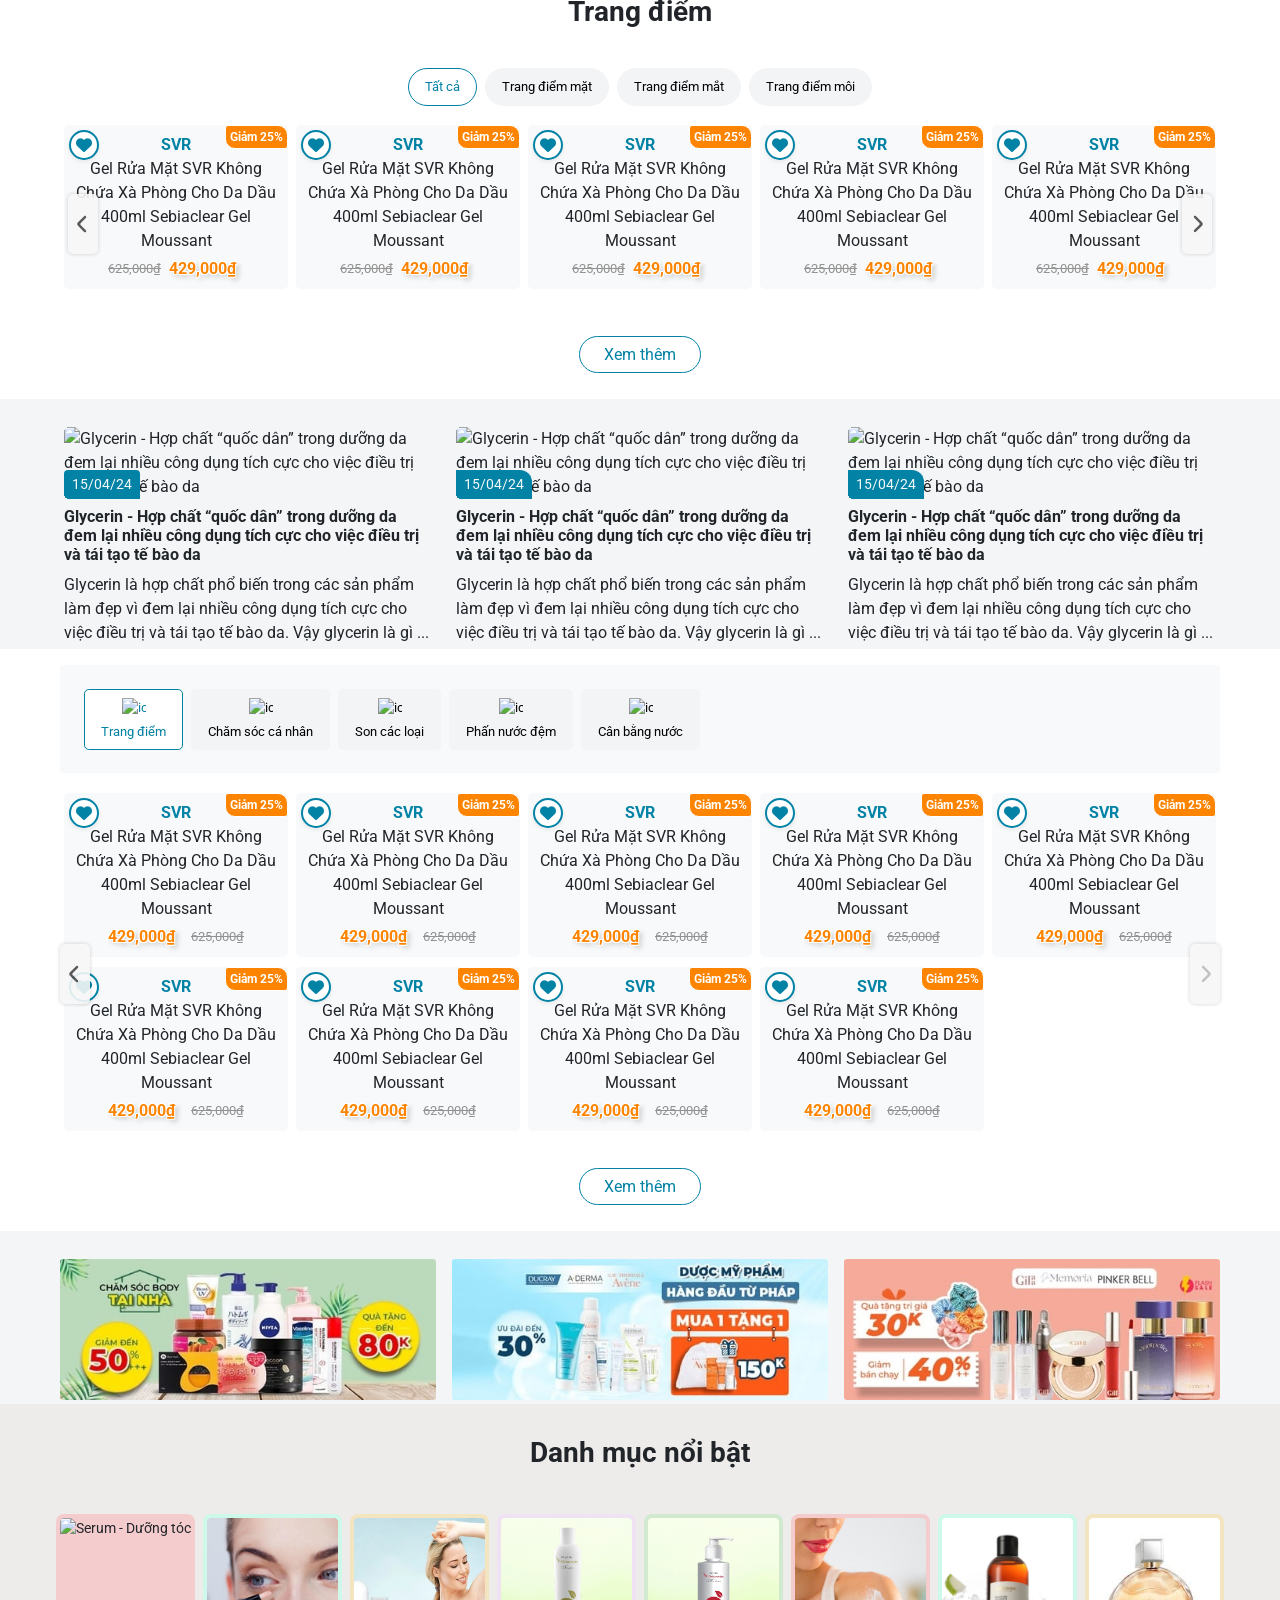
==== commit a191a753: "update ui for header" ====
--- a/docs/index.html
+++ b/docs/index.html
@@ -34,8 +34,21 @@
       <div class="header-top d-none d-md-block" style="background: white !important; opacity: 1;">
         <div class="container-fluid px-3 px-sm-5 py-2">
           <div class="infomation d-flex flex-wrap justify-content-between gap-2 bi bi-heartpy-[2px]">
-            <div class="d-flex flex-wrap gap-2 infomation-left"><a class="d-flex justify-content-center align-items-center text-dark gap-2 text-dark text-decoration-none" href="#"><i class="fa-solid fa-phone"></i><span> 0987654321 </span></a><a class="d-flex justify-content-center align-items-center text-dark gap-2 text-dark text-decoration-none" href="#"><i class="fa-solid fa-location-dot"></i><span> Dong anh, Ha Noi </span></a><a class="d-flex justify-content-center align-items-center text-dark gap-2 text-dark text-decoration-none" href="#"><i class="fa-solid fa-envelope"></i><span> mrquan@gmail.com </span></a></div>
-            <div class="social-icons d-flex align-items-center gap-2"><a class="text-dark text-decoration-none" href="#"><i class="fab fa-facebook"></i></a><a class="text-dark text-decoration-none" href="#"><i class="fab fa-twitter"></i></a><a class="text-dark text-decoration-none" href="#"><i class="fab fa-instagram"></i></a><a class="text-dark text-decoration-none" href="#"><i class="fab fa-linkedin"></i></a><a class="text-dark text-decoration-none" href="#"><i class="fab fa-github"></i></a>
+            <marquee class="marquee">
+							<span>
+																	Nội dung 1
+									&nbsp;&nbsp;&nbsp;&nbsp;&nbsp;&nbsp;&nbsp;&nbsp;&nbsp;&nbsp;&nbsp;&nbsp;&nbsp;&nbsp;
+									&nbsp;&nbsp;&nbsp;&nbsp;&nbsp;&nbsp;&nbsp;&nbsp;&nbsp;&nbsp;&nbsp;&nbsp;&nbsp;&nbsp;
+																	Nội dung 2
+									&nbsp;&nbsp;&nbsp;&nbsp;&nbsp;&nbsp;&nbsp;&nbsp;&nbsp;&nbsp;&nbsp;&nbsp;&nbsp;&nbsp;
+									&nbsp;&nbsp;&nbsp;&nbsp;&nbsp;&nbsp;&nbsp;&nbsp;&nbsp;&nbsp;&nbsp;&nbsp;&nbsp;&nbsp;
+																	Nội dung 3
+									&nbsp;&nbsp;&nbsp;&nbsp;&nbsp;&nbsp;&nbsp;&nbsp;&nbsp;&nbsp;&nbsp;&nbsp;&nbsp;&nbsp;
+									&nbsp;&nbsp;&nbsp;&nbsp;&nbsp;&nbsp;&nbsp;&nbsp;&nbsp;&nbsp;&nbsp;&nbsp;&nbsp;&nbsp;
+															</span>
+						</marquee>
+            <!-- <div class="d-flex flex-wrap gap-2 infomation-left"><a class="d-flex justify-content-center align-items-center text-dark gap-2 text-dark text-decoration-none" href="#"><i class="fa-solid fa-phone"></i><span> 0987654321 </span></a><a class="d-flex justify-content-center align-items-center text-dark gap-2 text-dark text-decoration-none" href="#"><i class="fa-solid fa-location-dot"></i><span> Dong anh, Ha Noi </span></a><a class="d-flex justify-content-center align-items-center text-dark gap-2 text-dark text-decoration-none" href="#"><i class="fa-solid fa-envelope"></i><span> mrquan@gmail.com </span></a></div> -->
+            <div class="social-icons d-flex align-items-center gap-2"><a class="text-decoration-none" href="#" style="color: #212529;"><i class="fab fa-facebook"></i></a><a class="text-decoration-none" href="#" style="color: #212529;"><i class="fab fa-twitter"></i></a><a class="text-decoration-none" href="#" style="color: #212529;"><i class="fab fa-instagram"></i></a><a class="text-decoration-none" href="#" style="color: #212529;"><i class="fab fa-linkedin"></i></a><a class="text-decoration-none" href="#" style="color: #212529;"><i class="fab fa-github"></i></a>
               <div class="dropdown-language">
                 <p class="d-flex align-items-center justify-content-end gap-1 mb-0"><span>Ngôn ngữ</span><i class="fa-solid fa-caret-down"></i></p>
                 <ul class="dropdown-menu">
@@ -130,7 +143,8 @@
               </div></a><a class="col-1 d-none d-xl-block" href="#">
               <div class="d-flex justify-content-center align-items-center gap-1">
                 <div class="box-icon d-flex justify-content-center gap-1 align-items-center">
-                  <div class="icon border-none p-0"><img width="40" height="40" src="./public/assets/images/66c43e6a7714c54a9c05.jpg" alt="alt"/></div>
+                  <!-- <div class="icon border-none p-0"><img width="40" height="40" src="./public/assets/images/66c43e6a7714c54a9c05.jpg" alt="alt"/></div> -->
+                  <div class="icon p-0"><img width="40" height="40" src="https://we1.io.vn/admin/public/images/header/174591350237gio-hang-tron.png" alt="alt"/></div>
                 </div>
                 <div class="text text-left text-light d-none d-xl-block"><small class="d-none d-xl-block ml-lg-1">Giỏ hàng<br/>                                        111.000 vnd</small></div>
               </div></a>
@@ -365,14 +379,14 @@
             </ul>
           </div>
         </div>
-        <div class="header-bottom-item header-bottom-2 bg-light" style="background: white !important; opacity: 1;">
-          <div class="container px-2">
+        <div class="header-bottom-item header-bottom-2 bg-light" style="background: white !important; opacity: 1; display: flex; justify-content: center; ">
+          <div class="container px-2" style="max-width: 80%; margin: 0;">
             <nav class="navbar navbar-expand-lg navbar-light">
               <div class="container-fluid align-items-center pr-2">
                 <div class="col-lg-12 lg-flex-1">
                   <button class="btn btn-toggle-menu d-lg-none" type="button" data-bs-toggle="offcanvas" data-bs-target="#offcanvasExample3" aria-controls="offcanvasExample3"><i class="fa-solid fa-bars text-dark fs-4 mt-1"></i></button>
                   <div class="mobile-menu">
-                    <ul class="navbar-nav me-auto mb-2 mb-lg-0 justify-content-center mobile-align-items-start align-items-center gap-lg-3 height-lg-60">
+                    <ul class="navbar-nav me-auto mb-2 mb-lg-0 justify-content-center mobile-align-items-start align-items-center height-lg-60">
                       <li class="nav-item active"><a class="nav-link d-flex justify-content-center align-items-center text-uppercase" href="/"><span class="me-1"><i class="fa-solid fa-house"></i></span><span> Trang Chủ </span></a></li>
                       <li class="nav-item dropdown"><a class="nav-link d-flex justify-content-center align-items-center dropdown-toggle text-uppercase" href="/nuoc-giat-xa"><span class="me-1"> </span><span> Nước Giặt Xả </span></a>
                         <ul class="dropdown-menu" aria-labelledby="navbarDropdown">
@@ -4686,14 +4700,14 @@
             </div></a></div>
         <div class="link_login link-is-scroll"><a href title="Đặt lịch" data-bs-toggle="modal" data-bs-target="#popup-dat-lich">
             <div class="phone-vr-img-circle" style="width: 50px; height: 50px; position: relative;">
-              <div class="phone-vr-circle-fill"></div><i class="fa-solid fa-user" style="position: absolute; animation: phonering-alo-circle-img-anim 1s infinite ease-in-out; bottom: 12px; left: 12px; font-size: 24px; color: #ffffff;"></i>
+              <div class="phone-vr-circle-fill"></div><i class="fa-solid fa-user" style="position: absolute; bottom: 12px; left: 12px; font-size: 24px; color: #ffffff; z-index: 2;"></i>
             </div></a></div>
         <div class="link_dat_lich"><a href title="Đặt lịch" data-bs-toggle="modal" data-bs-target="#popup-dat-lich">
             <div class="phone-vr-img-circle" style="width: 50px; height: 50px; position: relative;">
-              <div class="phone-vr-circle-fill"></div><i class="fa-solid fa-calendar-days" style="position: absolute; animation: phonering-alo-circle-img-anim 1s infinite ease-in-out; bottom: 12px; left: 12px; font-size: 30px; color: #ffffff;"></i>
+              <div class="phone-vr-circle-fill"></div><i class="fa-solid fa-calendar-days" style="position: absolute; bottom: 12px; left: 12px; font-size: 30px; color: #ffffff; z-index: 2;"></i>
             </div></a></div>
         <div class="link_chat_facebook"><a href="https://www.m.me/514902838382434" target="_blank">
-            <div class="phone-vr-img-circle">
+            <div class="phone-vr-img">
               <div class="phone-vr-circle-fill"></div><img loading="lazy" src="https://we1.io.vn/public/assets/images/link_chat_facebook.png" alt="link_chat">
             </div></a></div>
         <div class="link_chat_zalo"><a href="https://www.zalo.me/0847865568" target="_blank">
--- a/docs/public/assets/style.css
+++ b/docs/public/assets/style.css
@@ -355,7 +355,7 @@
     top: -41px;
     background: white;
     z-index: 99;
-    box-shadow: 0px 0px 22px 6px rgba(0, 0, 0, 0.3);
+    /* box-shadow: 0px 0px 22px 6px rgba(0, 0, 0, 0.3); */
     border: none;
 }
 
@@ -372,25 +372,42 @@
     padding-top: 1rem;
     padding-bottom: 1rem;
 }
-
+/* sung */
 
 .fe-header .box-icon .icon {
-    border-radius: 50%;
-    border: 1px solid red;
-    padding: 4px;
-    display: flex;
-    align-items: center;
-    justify-self: center;
-    justify-content: center;
-    width: 40px;
-    height: 40px;
-}
-
+  border-radius: 50%;
+  border: 1px solid rgba(255, 255, 255, 0.6);
+  background: rgba(255, 255, 255, 0.05); 
+  padding: 8px;
+  display: flex;
+  align-items: center;
+  justify-content: center;
+  width: 44px;
+  height: 44px;
+  transition: all 0.3s ease; 
+}
+
+.fe-header .box-icon .icon:hover {
+  border-color: #fff;
+  background: rgba(255, 255, 255, 0.15);
+  transform: scale(1.1); 
+  box-shadow: 0 4px 12px rgba(0,0,0,0.2);
+  cursor: pointer;
+}
+
+.fe-header .box-icon .icon svg,
 .fe-header .box-icon .icon img {
-    width: 100%;
-    height: 100%;
-}
-
+  width: 20px;
+  height: 20px;
+  transition: transform 0.3s ease;
+}
+
+.fe-header .box-icon .icon:hover svg,
+.fe-header .box-icon .icon:hover img {
+  transform: scale(1.15);
+}
+
+/* sung kết */
 .fe-header .header-action .text,
 .fe-header .header-action .text * {
     font-size: 14px;
@@ -1703,17 +1720,23 @@
 }
 
 .navbar-nav .nav-link {
-  white-space: nowrap;   /* giữ nguyên từ, không bẻ chữ */
-  display: inline-flex;  /* căn icon + text trên 1 hàng */
-  align-items: center;   /* icon + text cùng trục giữa */
-  justify-content: center;
+  white-space: nowrap;   
+  display: inline-flex;  
+  align-items: center;   
+  line-height: 1.2; 
+  padding: 9px;
 }
 
 /* Cả menu căn giữa */
 .navbar-nav {
   display: flex;
-  flex-wrap: wrap;       /* khi hết chỗ thì item tự rớt xuống hàng mới */
+  flex-wrap: wrap;       
   justify-content: center;
-  gap: 10px;             /* khoảng cách giữa các item (tùy chỉnh) */
-}
-
+  gap: 10px;             
+  row-gap: 4px;
+}
+
+.marquee{
+    max-width: 50%;
+}
+
--- a/docs/public/css/style.css
+++ b/docs/public/css/style.css
@@ -1479,6 +1479,8 @@
 }
 
 .link_chat_social img {
+  position: relative;
+  z-index: 2;
   width: 50px;
   height: 50px;
   border-radius: 50%;
@@ -1672,6 +1674,7 @@
 .link-is-scroll {
   opacity: 1;
   transition: all 0.3s;
+  cursor: pointer;
 }
 
 /* .is-scrolling .link-is-scroll {
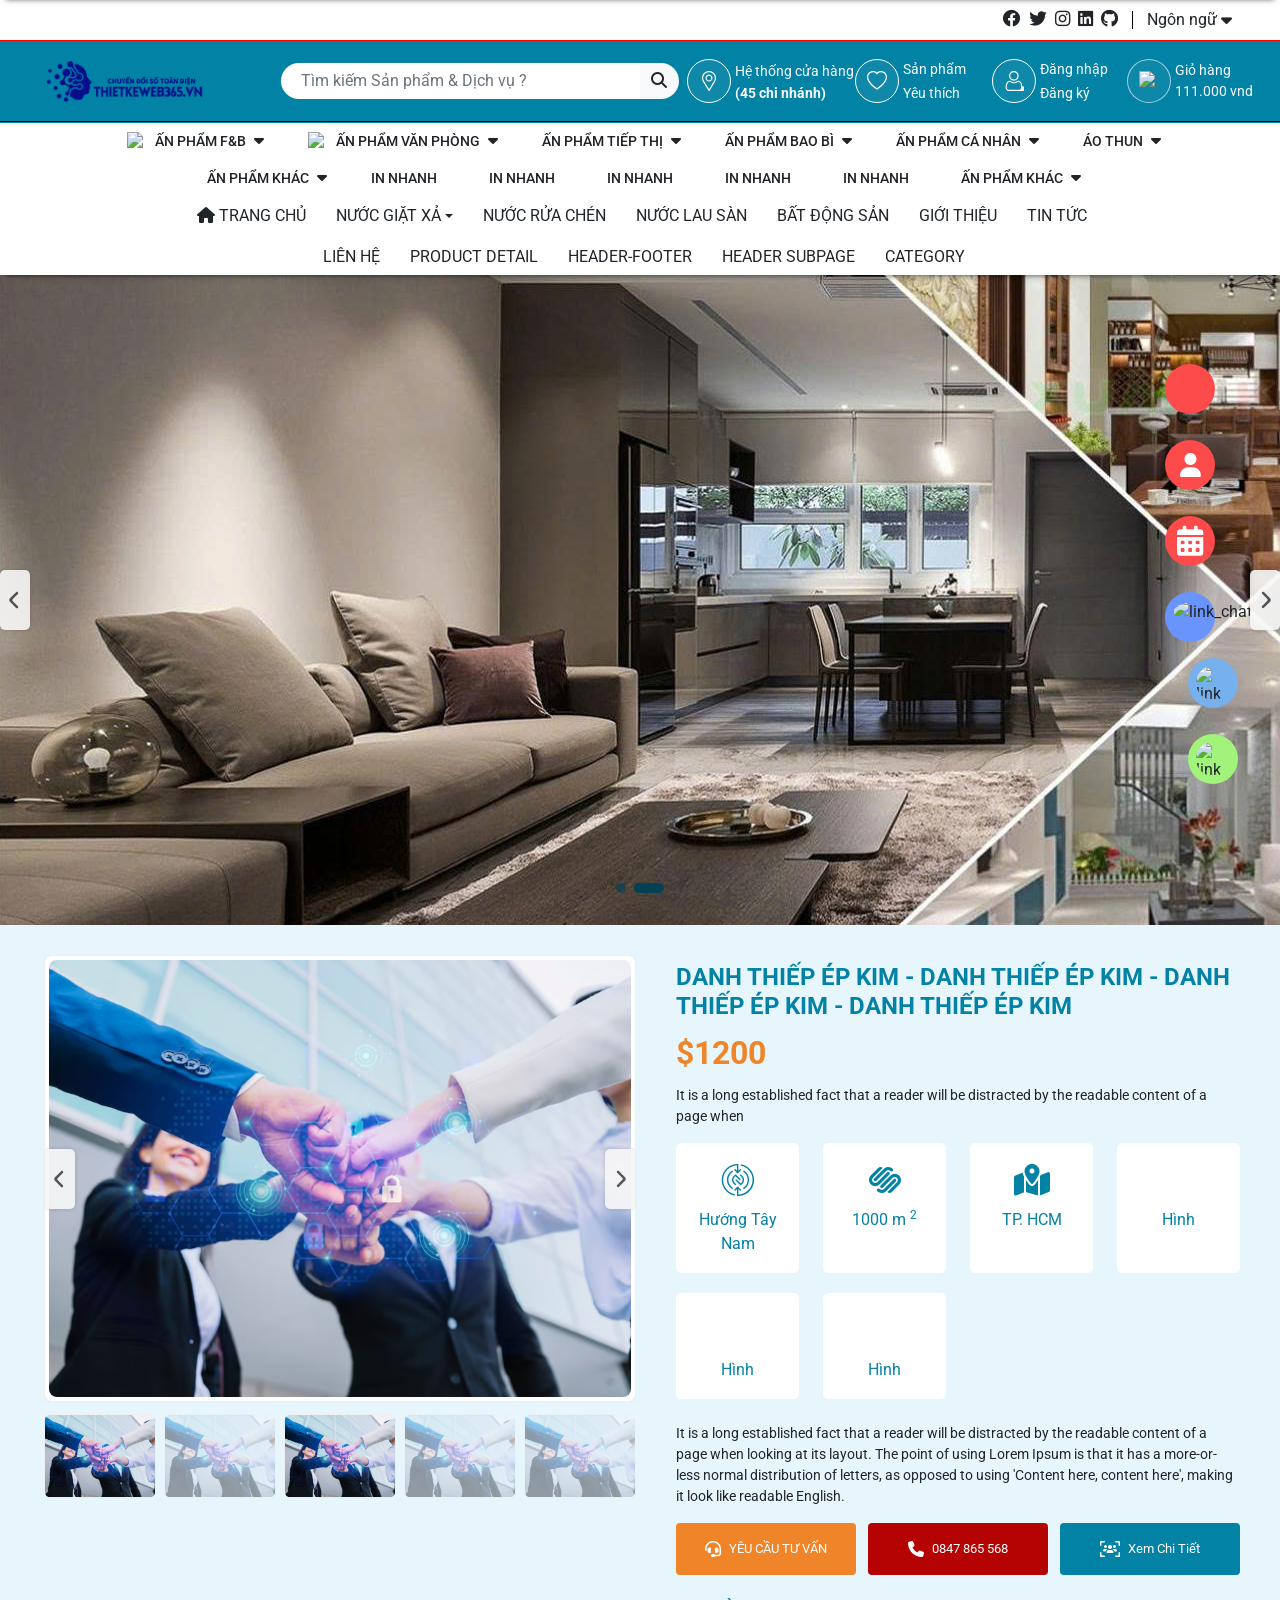
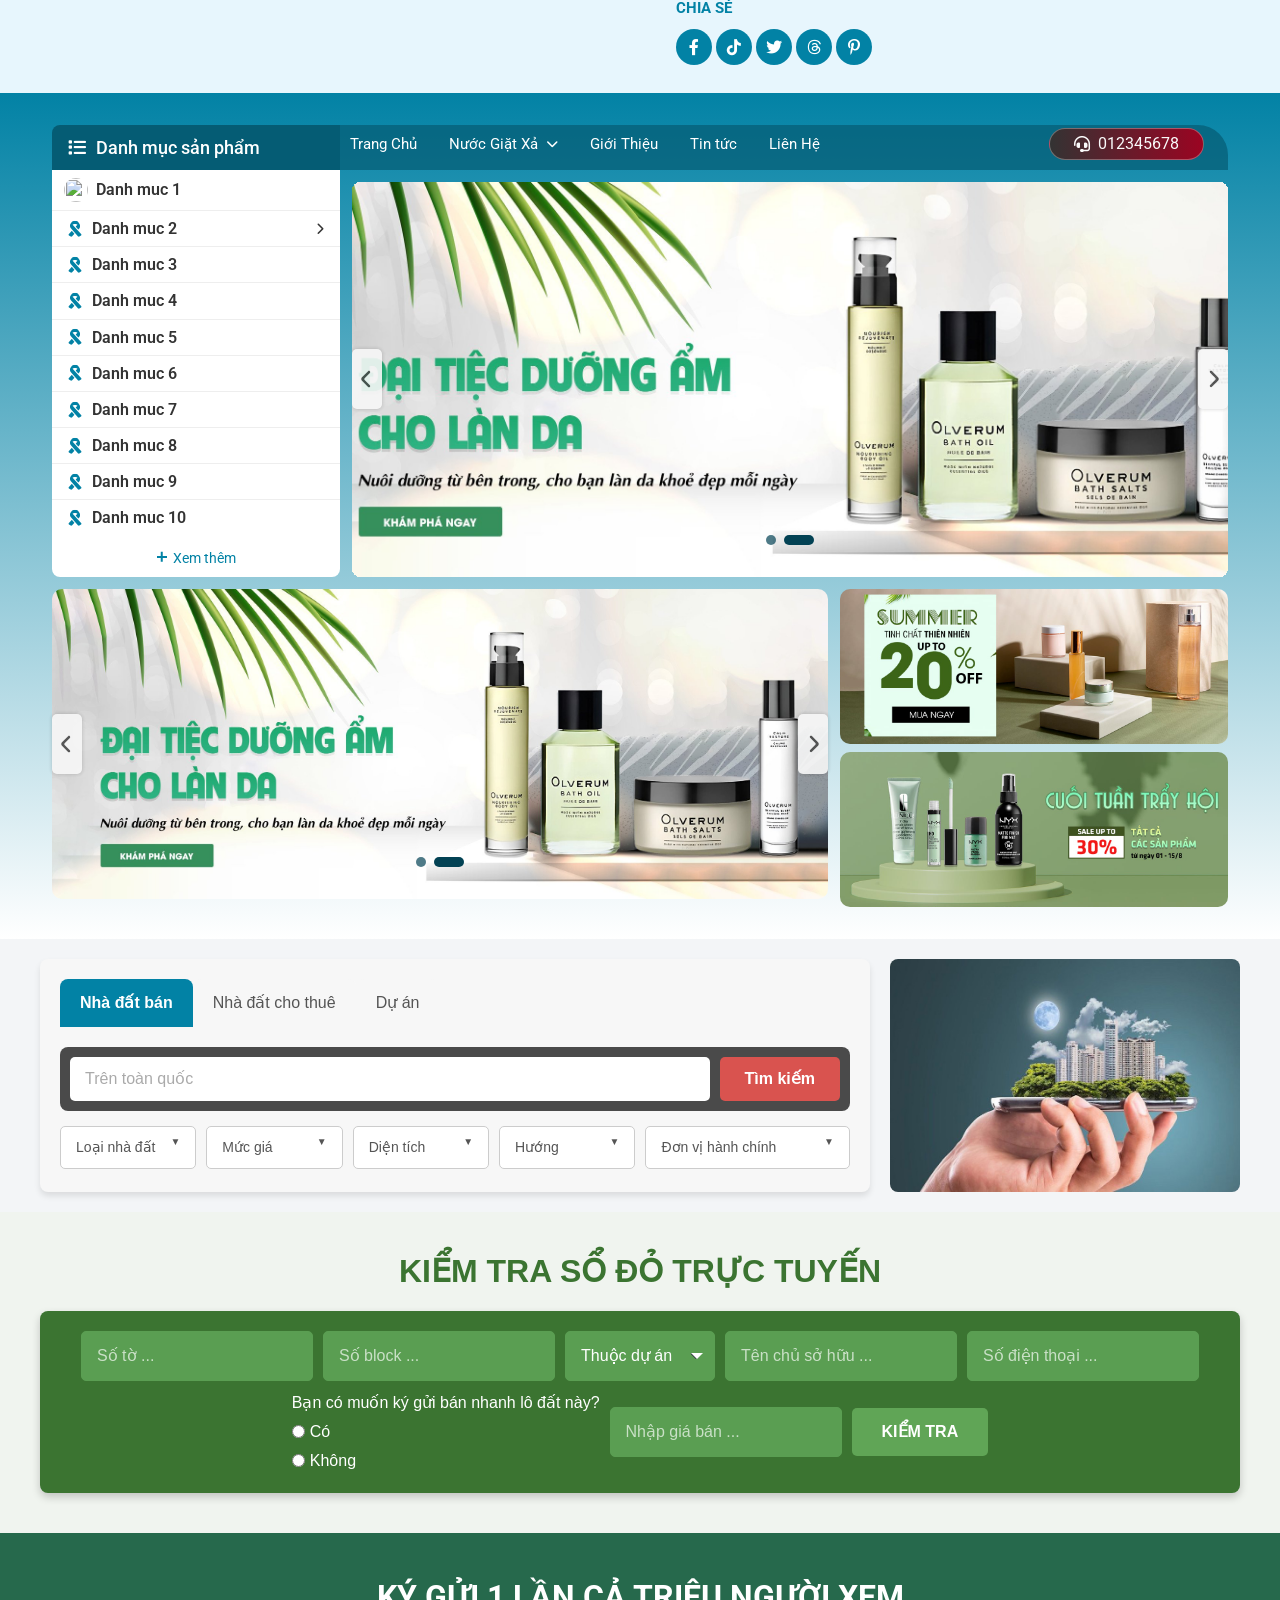
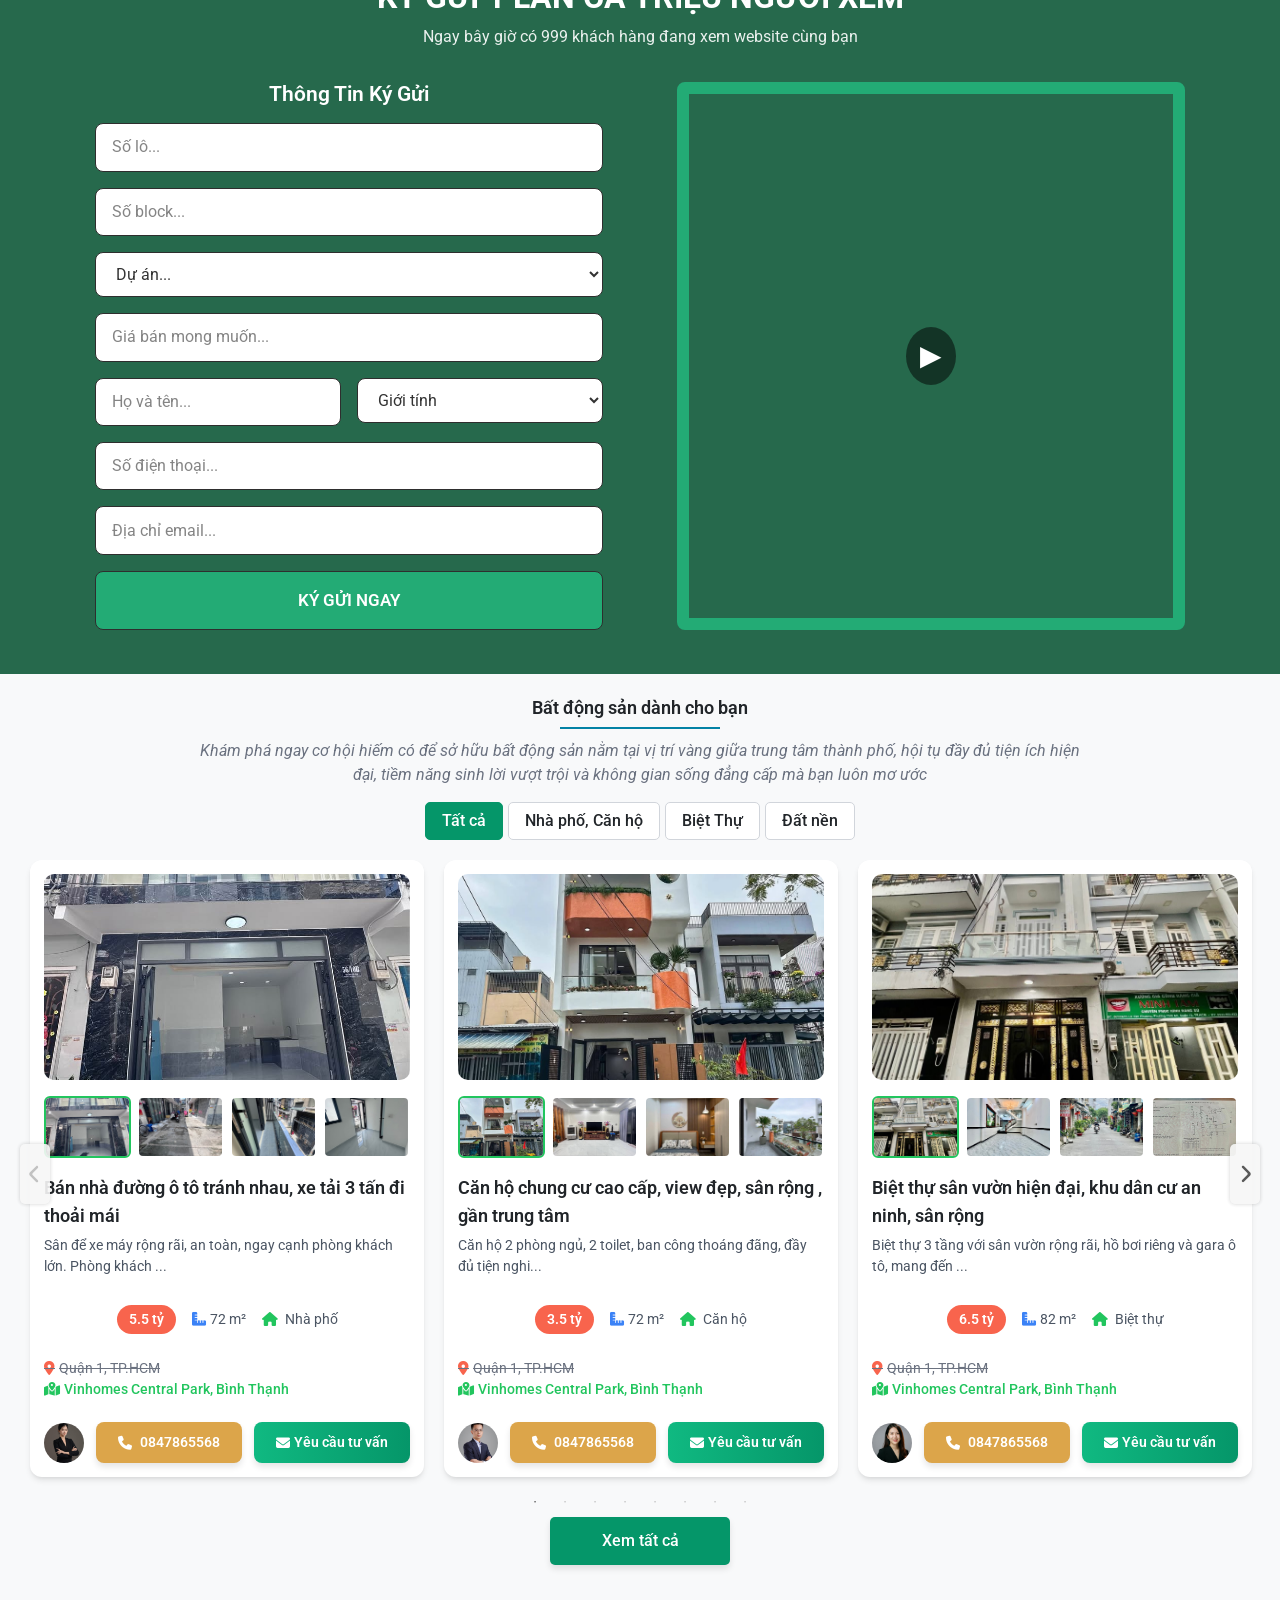
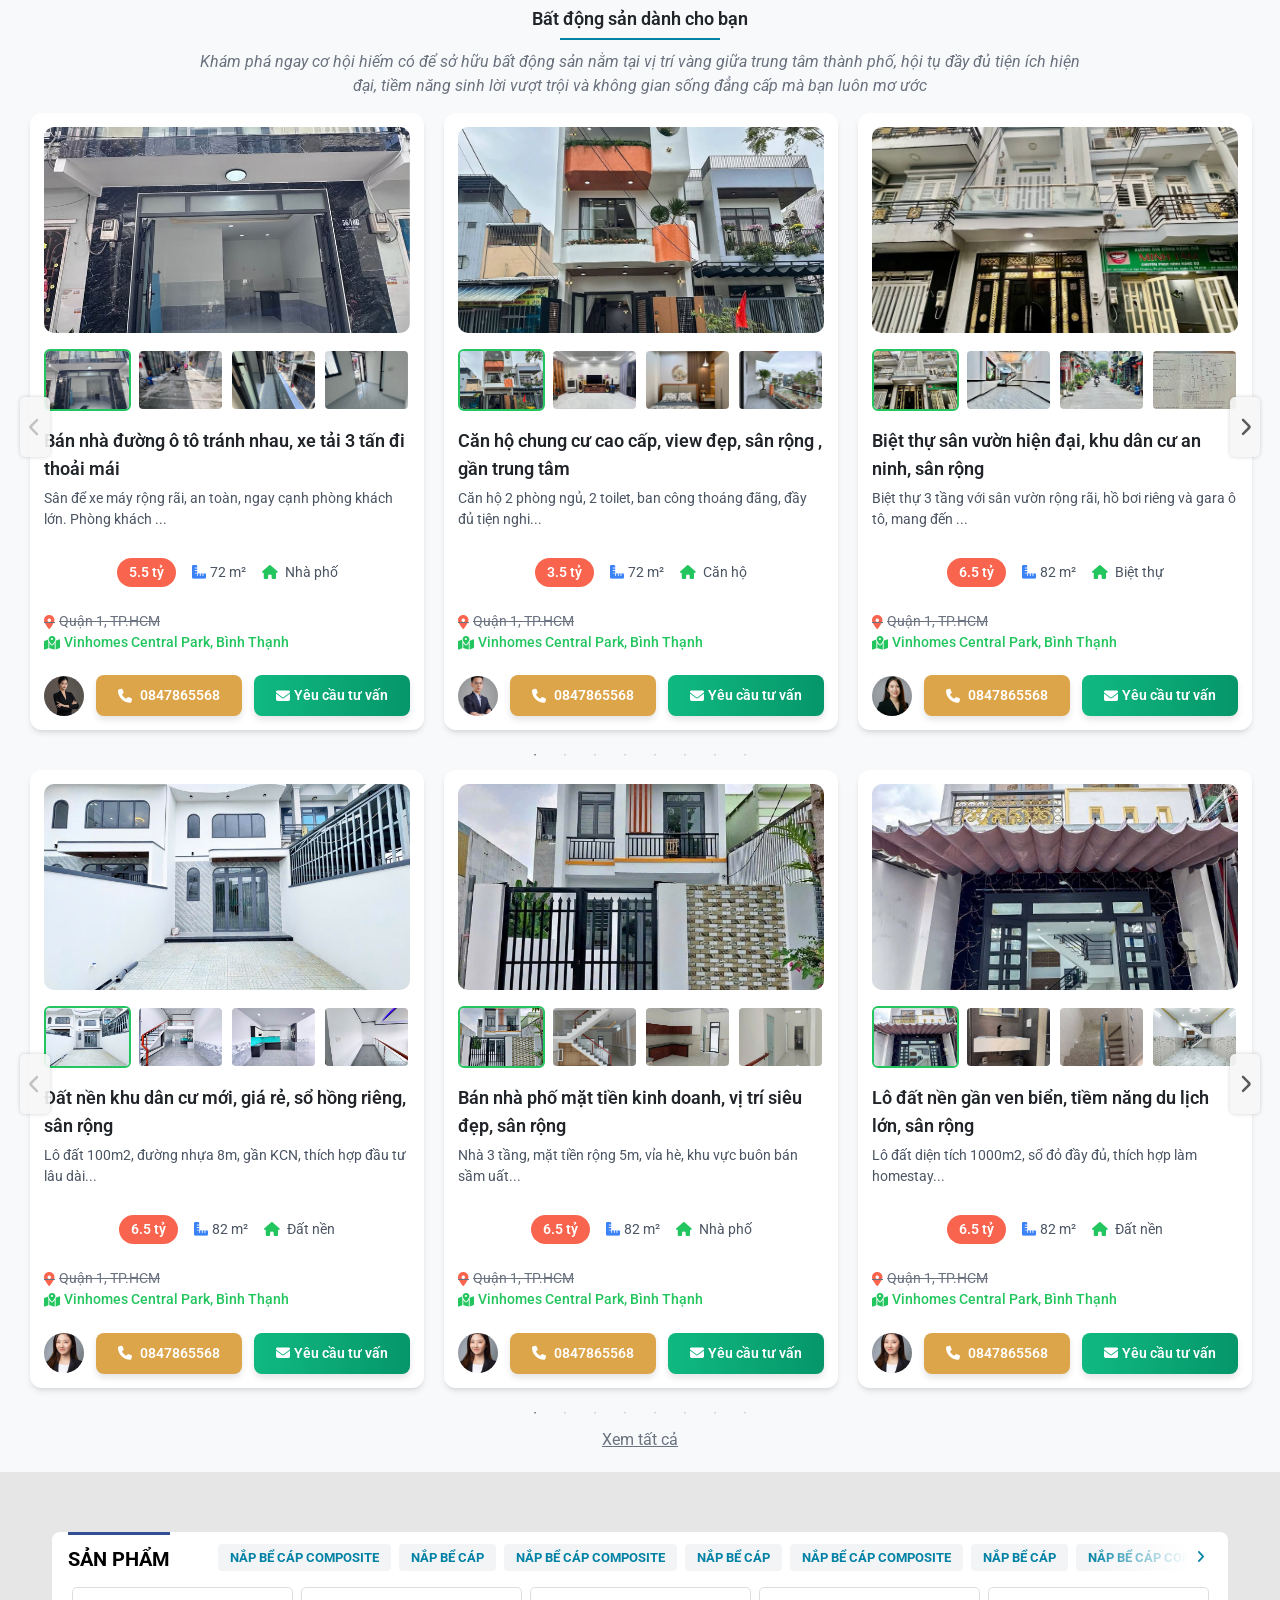
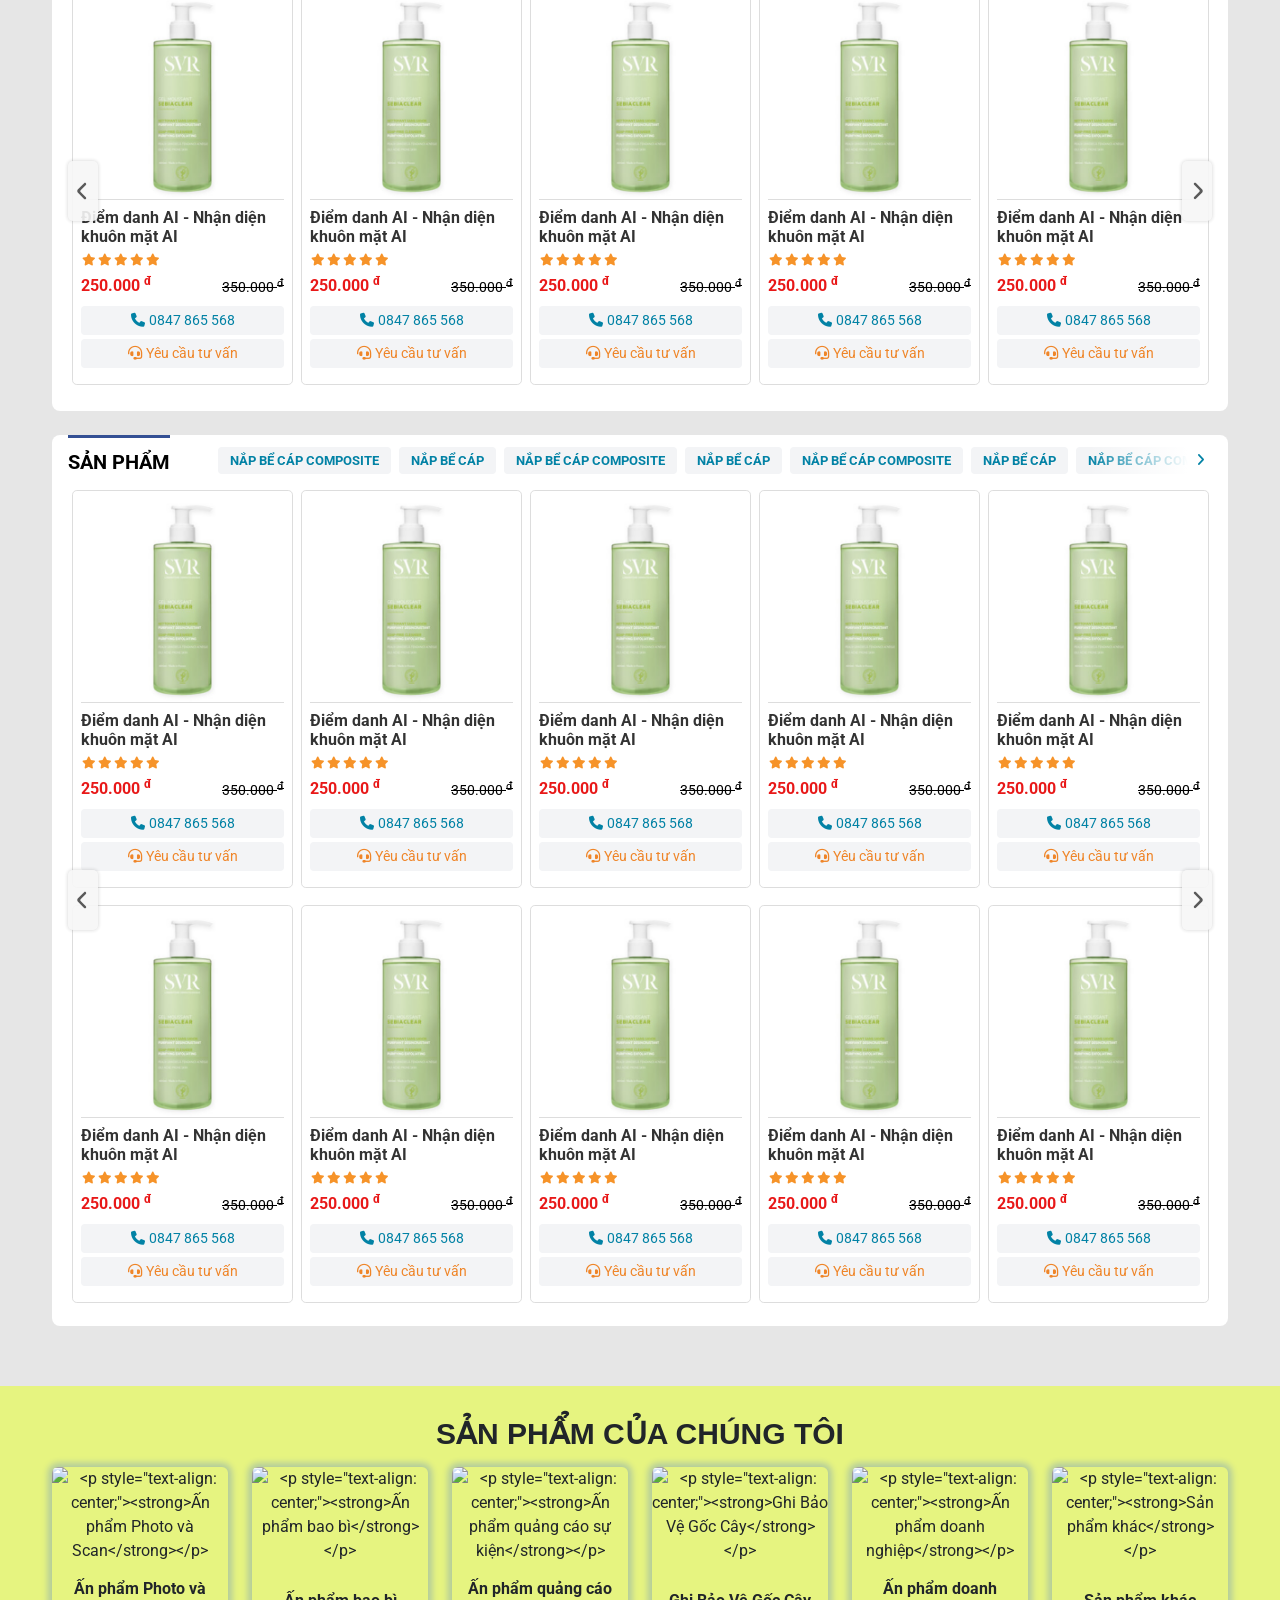
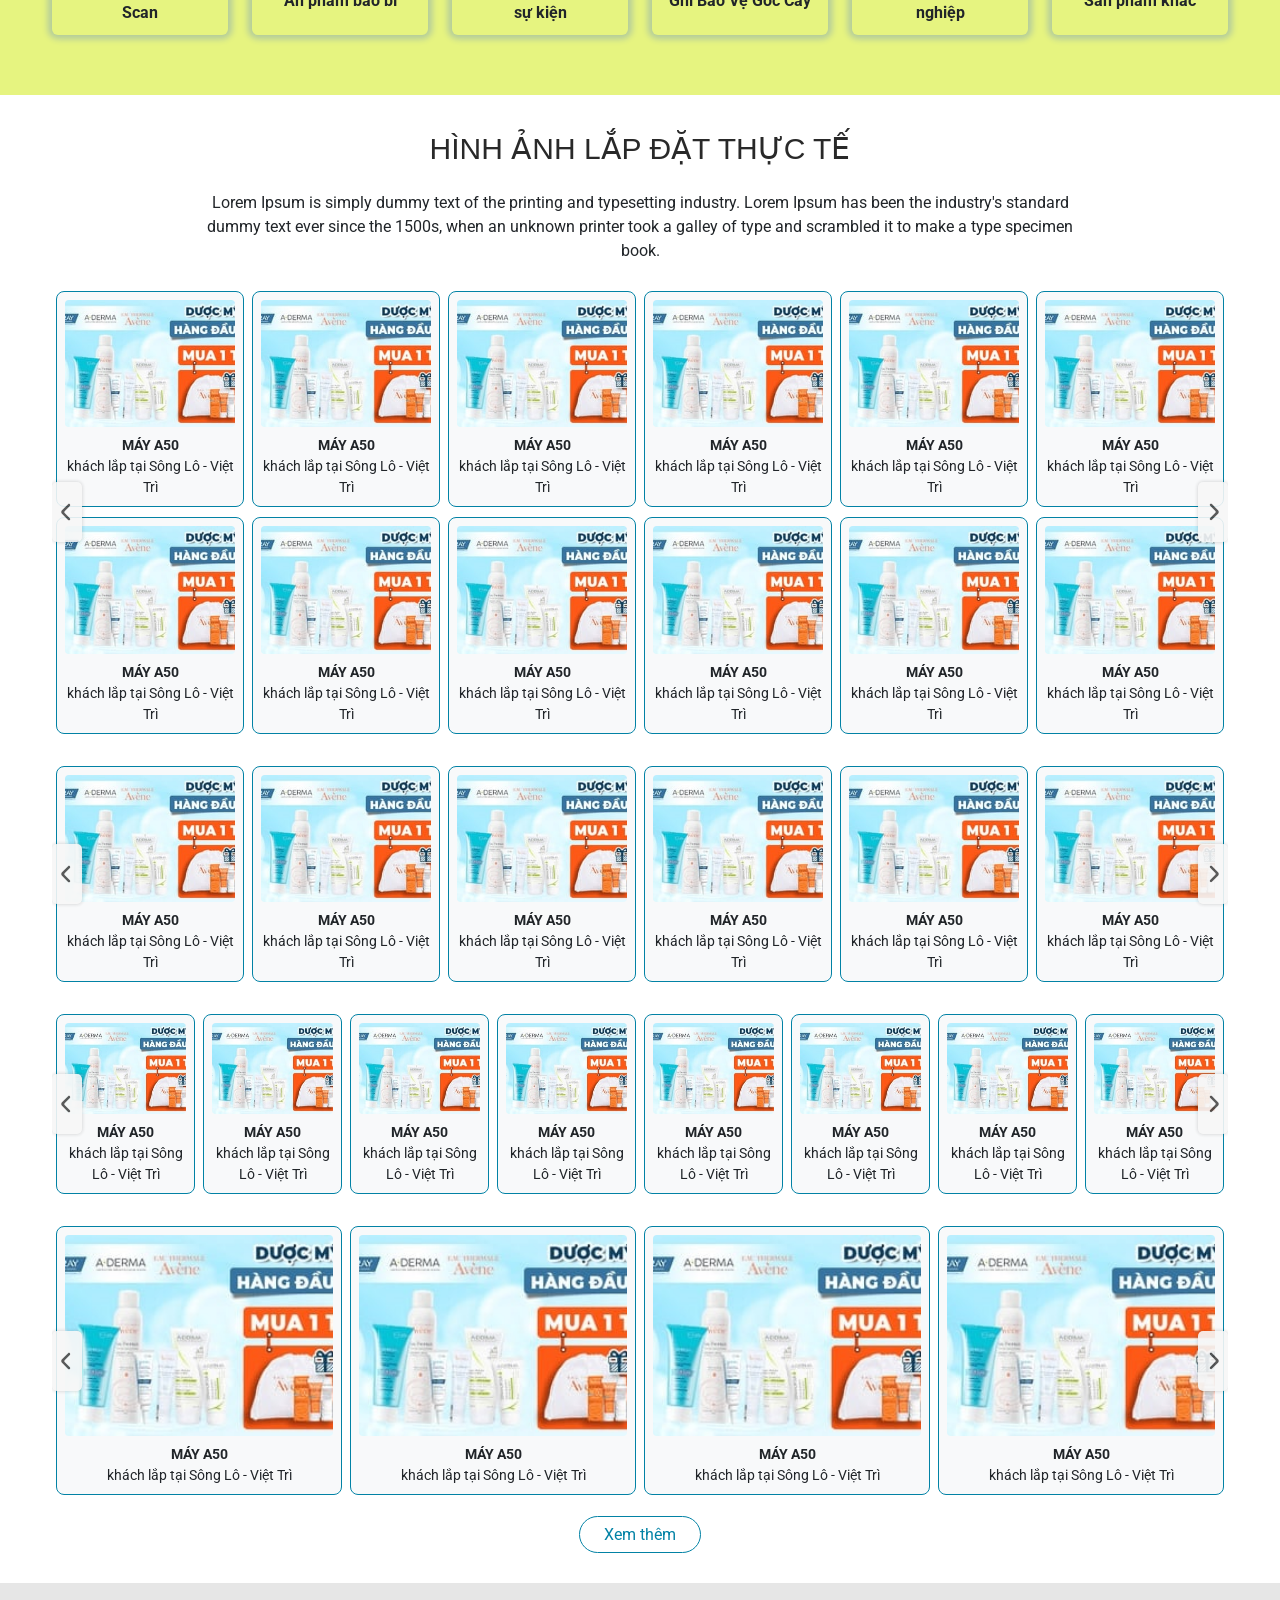
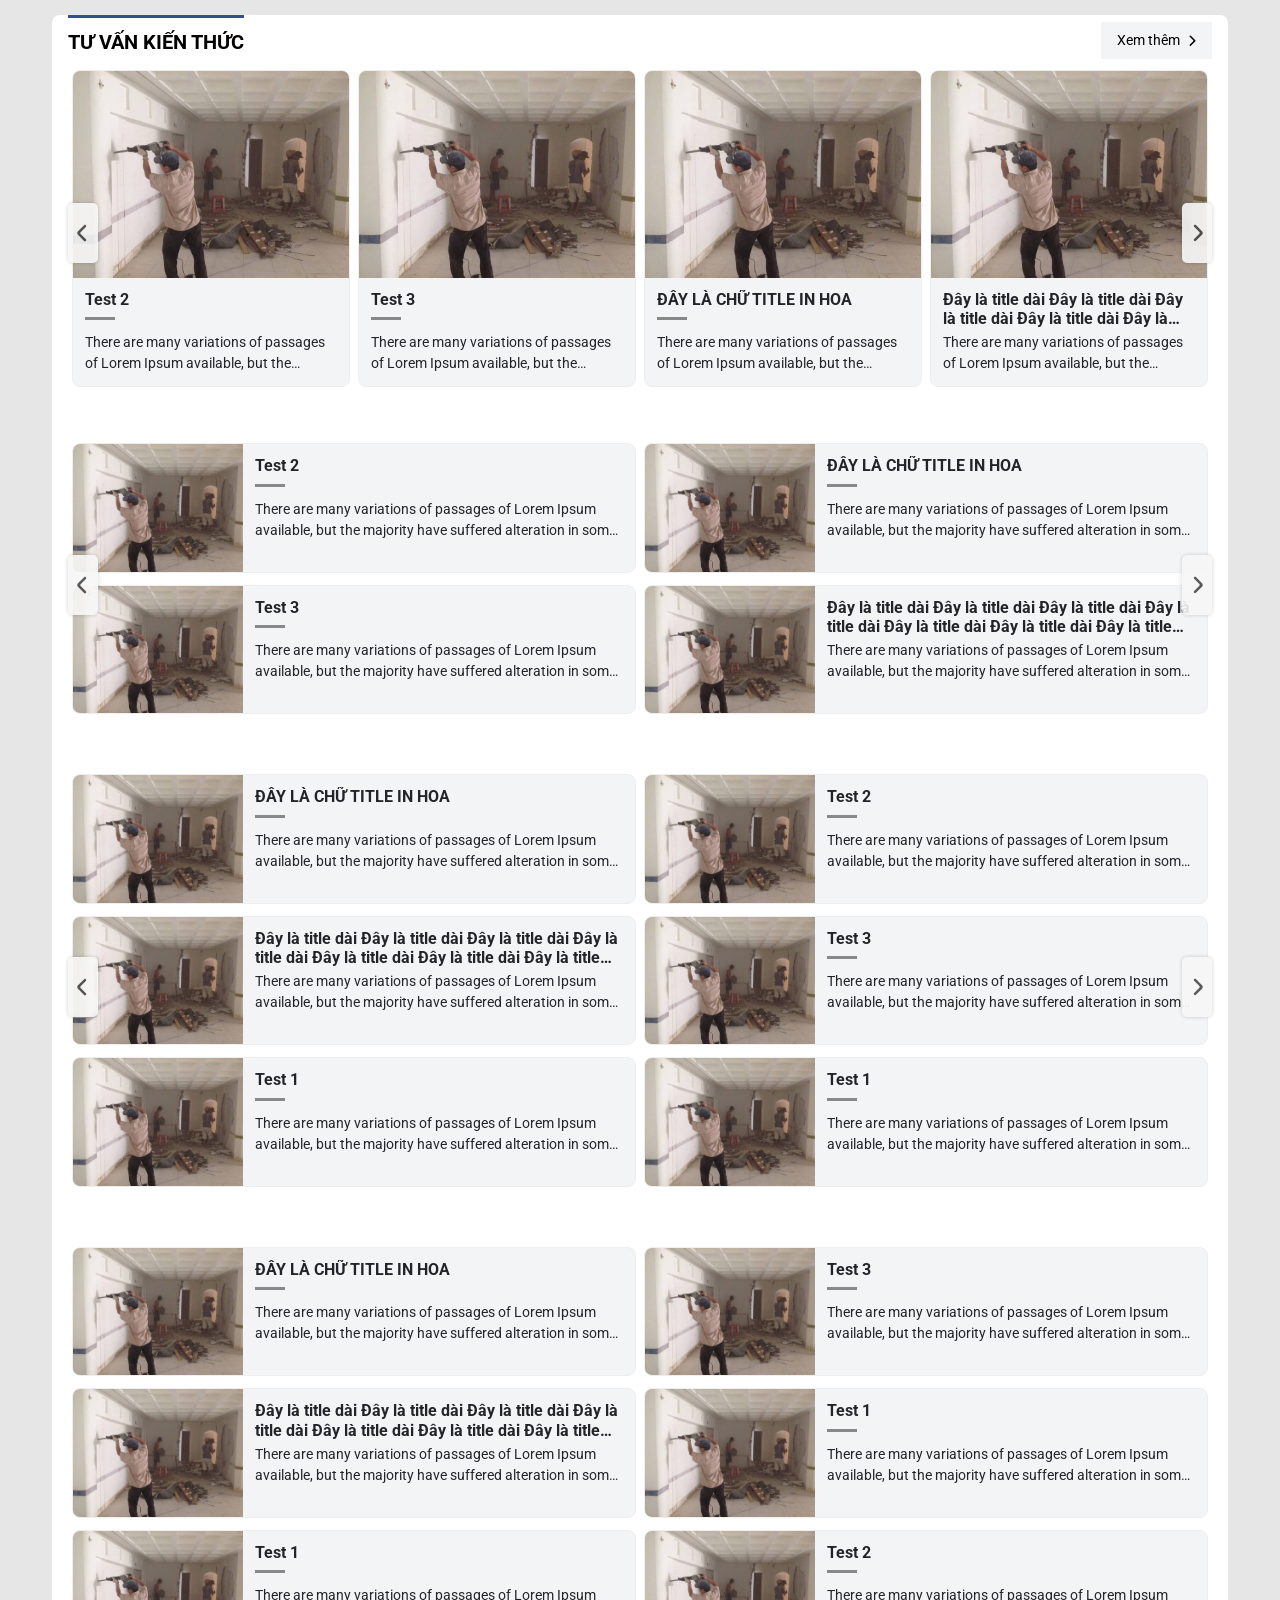
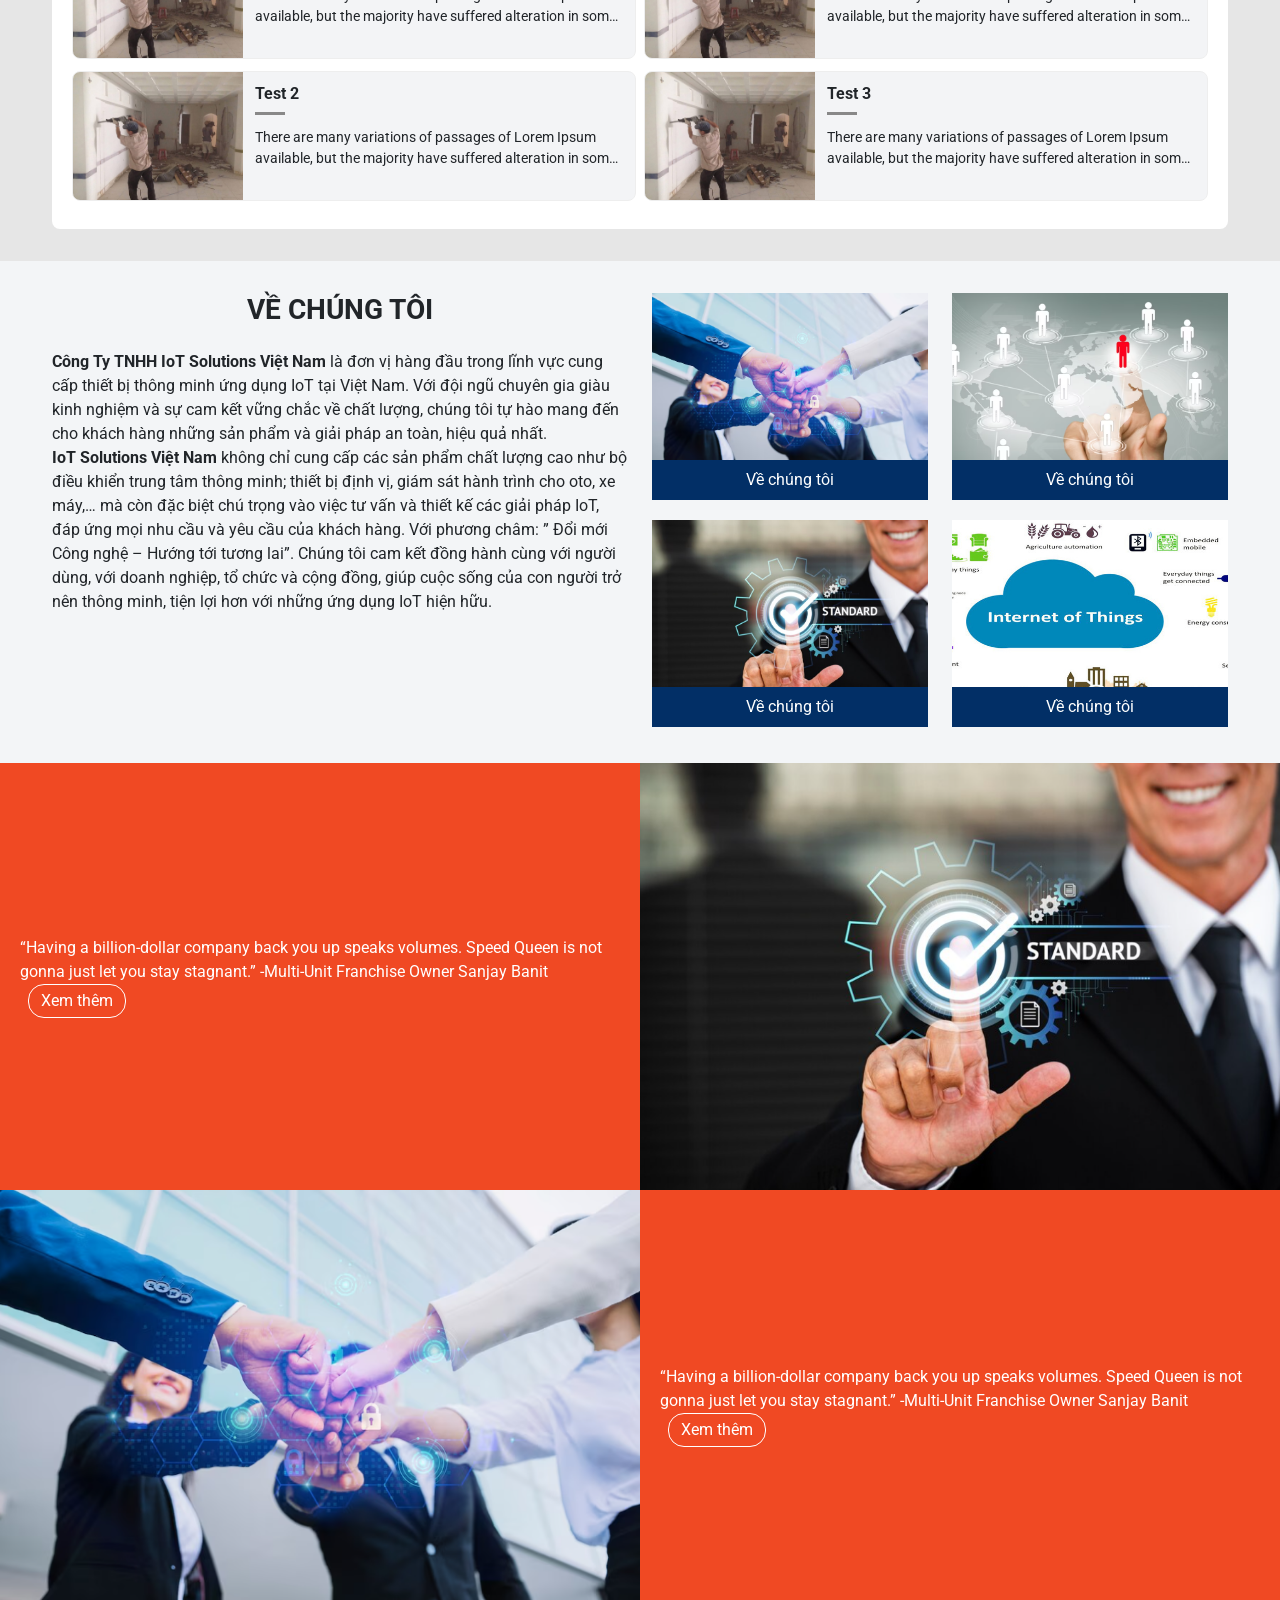
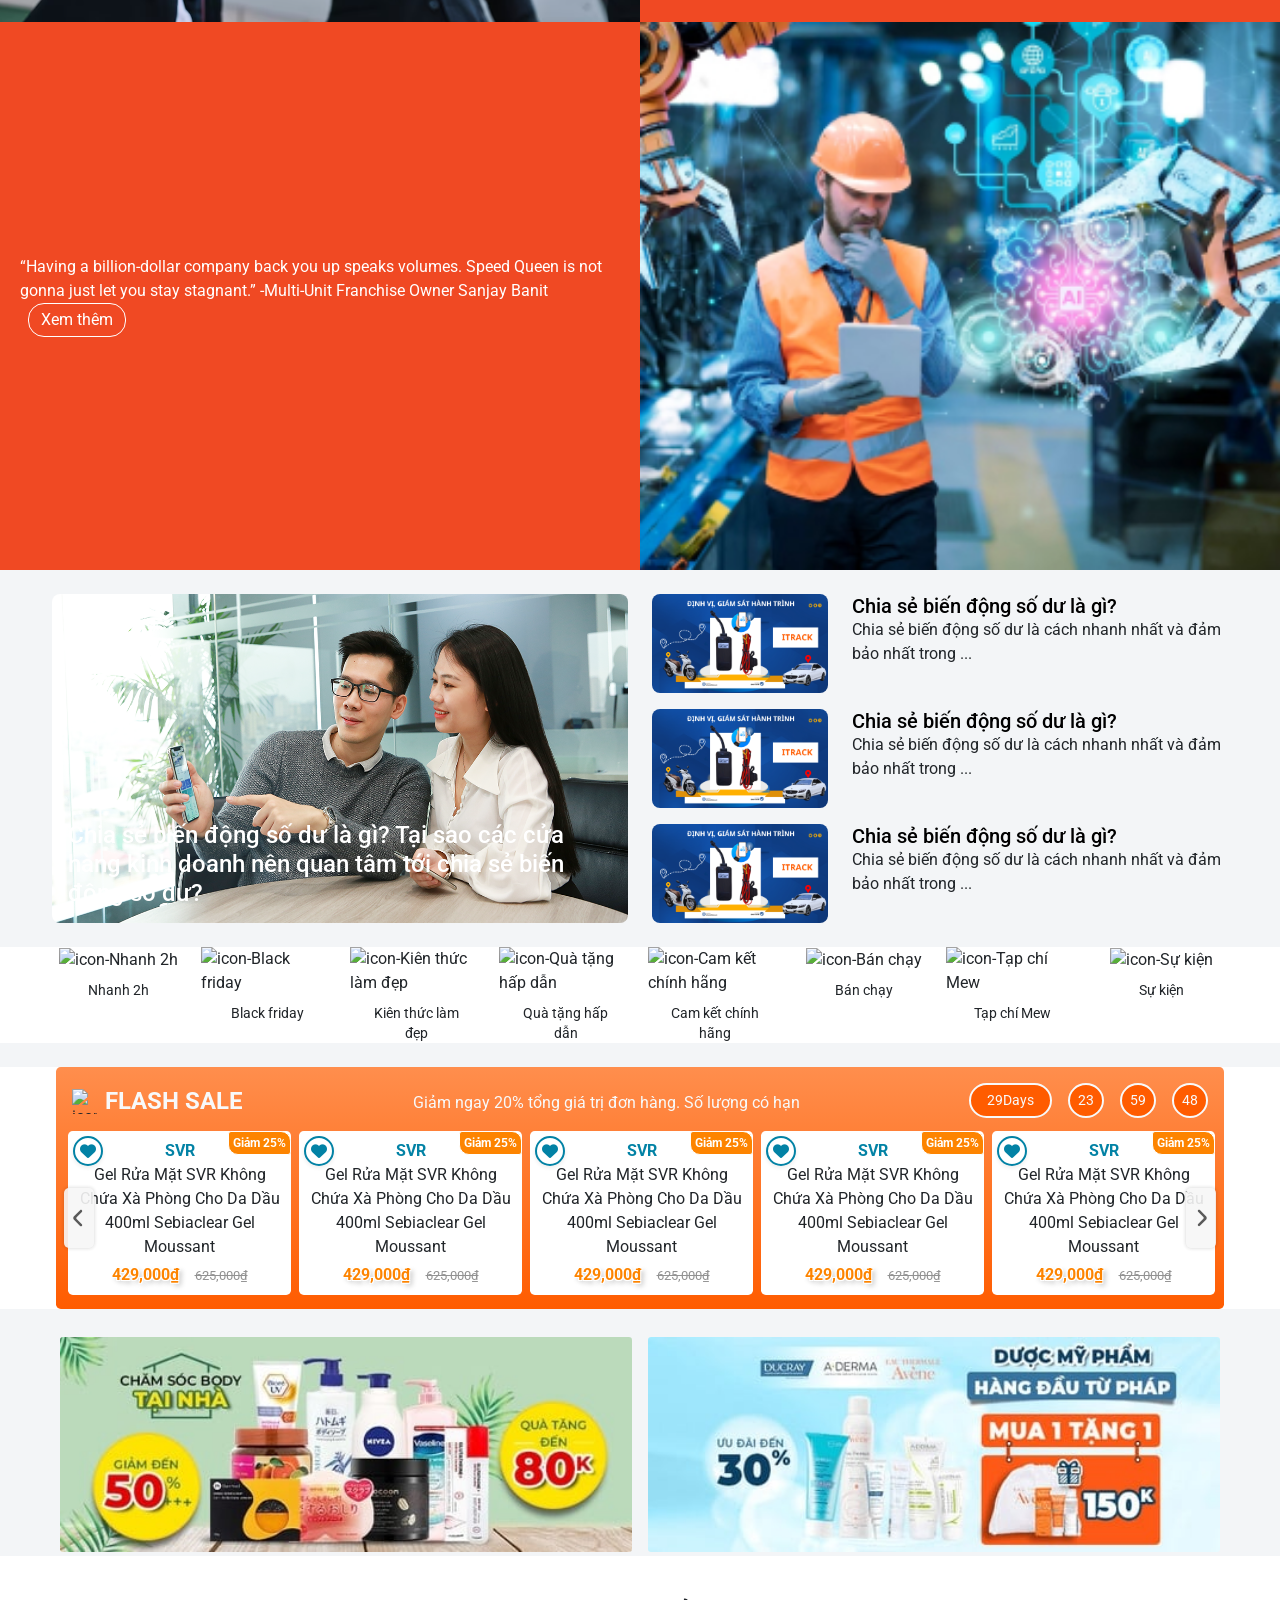
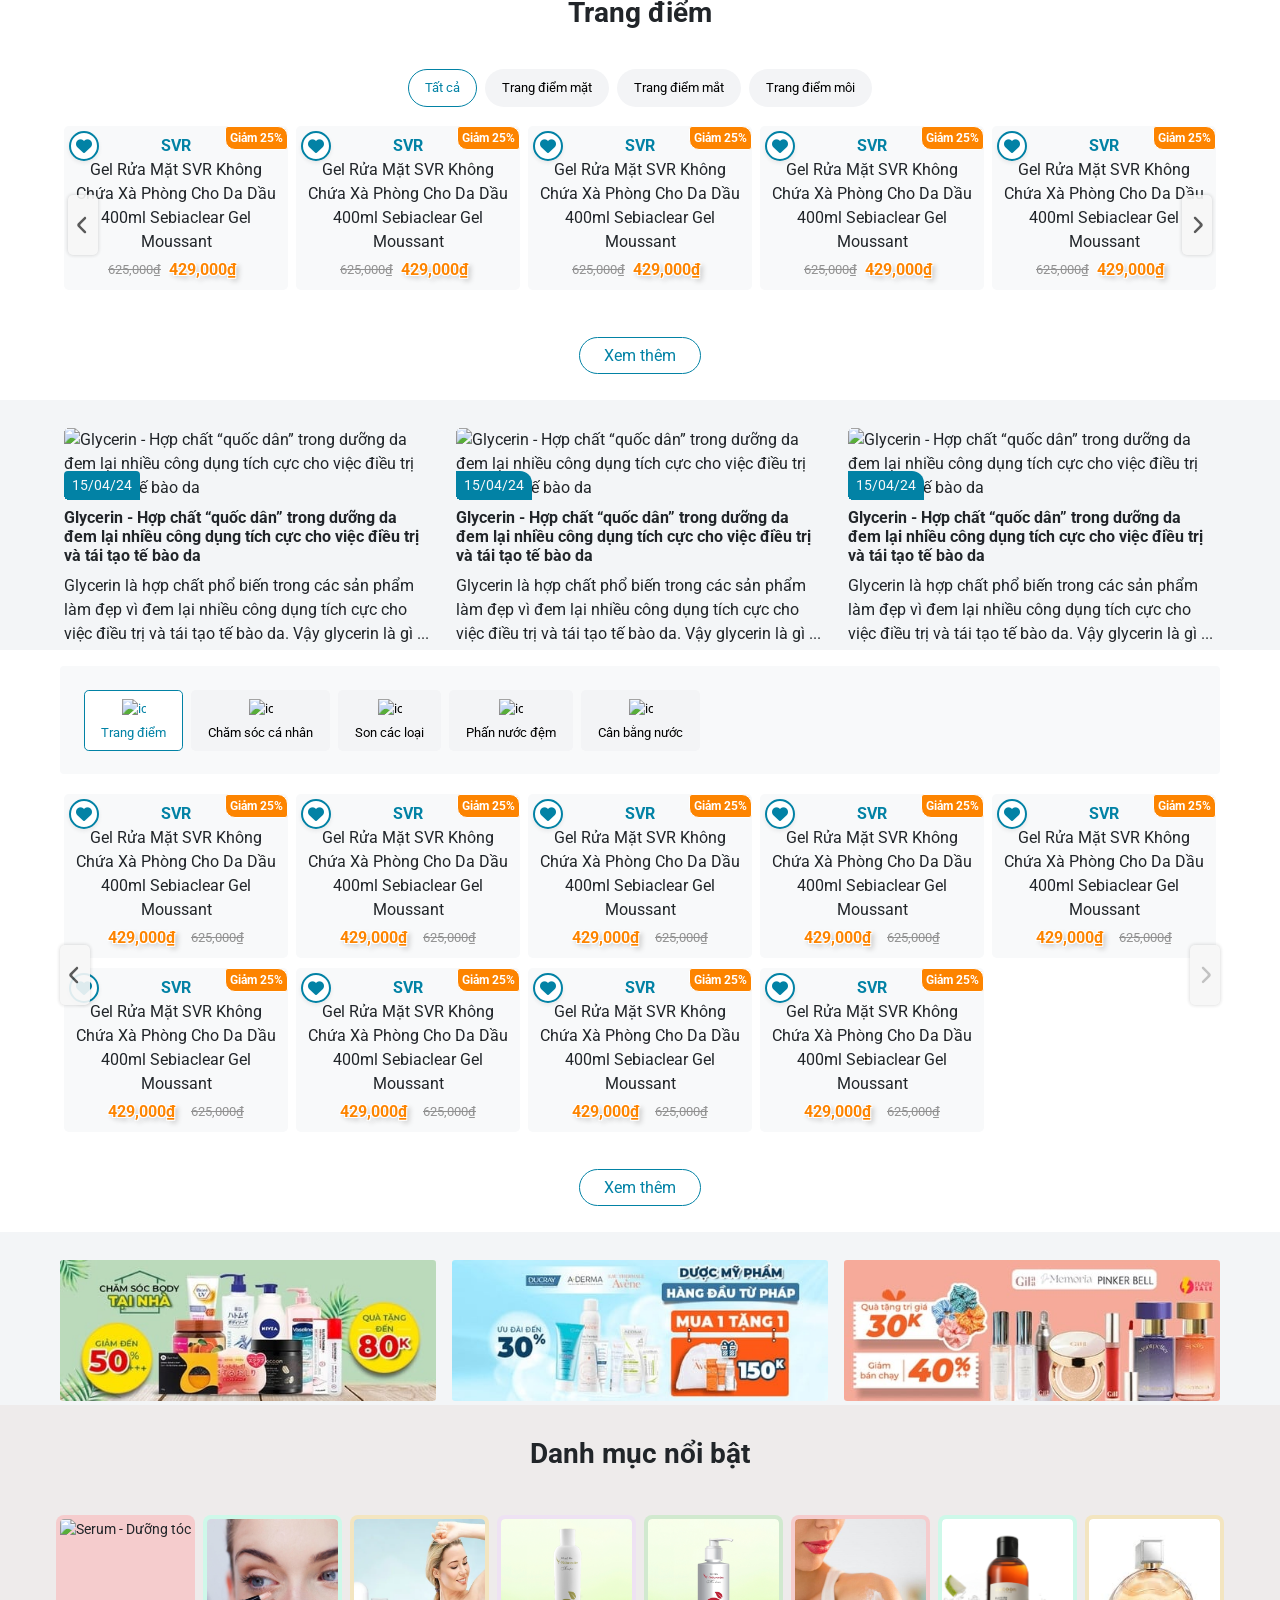
==== commit 19ea1927: "update ui for header" ====
--- a/docs/index.html
+++ b/docs/index.html
@@ -60,7 +60,7 @@
           </div>
         </div>
       </div>
-      <div class="header-main px-3 d-flex align-items-center justify-content-between" id="header-main" style="background: var(--mainColor); padding-top: 1rem; padding-bottom: 1rem; opacity: 1;">
+      <div class="header-main px-3 d-flex align-items-center justify-content-between" id="header-main" style="background: var(--mainColor); padding-top: 1rem; padding-bottom: 1rem; opacity: 1; border-bottom: 1px solid #000000;">
         <div class="container">
           <div class="row align-items-center justify-content-between w-100 wrap-menu">
             <div class="d-md-none col-2 px-0">
--- a/docs/public/assets/style.css
+++ b/docs/public/assets/style.css
@@ -52,7 +52,7 @@
 /* .fe-header */
 
 .fe-header .header-top {
-    border-bottom: 1px solid #0282a5;
+    border-bottom: 1px solid red;
 }
 
 .fe-header .header-top .infomation-left {
@@ -356,7 +356,6 @@
     background: white;
     z-index: 99;
     /* box-shadow: 0px 0px 22px 6px rgba(0, 0, 0, 0.3); */
-    border: none;
 }
 
 .fe-header .header-search {
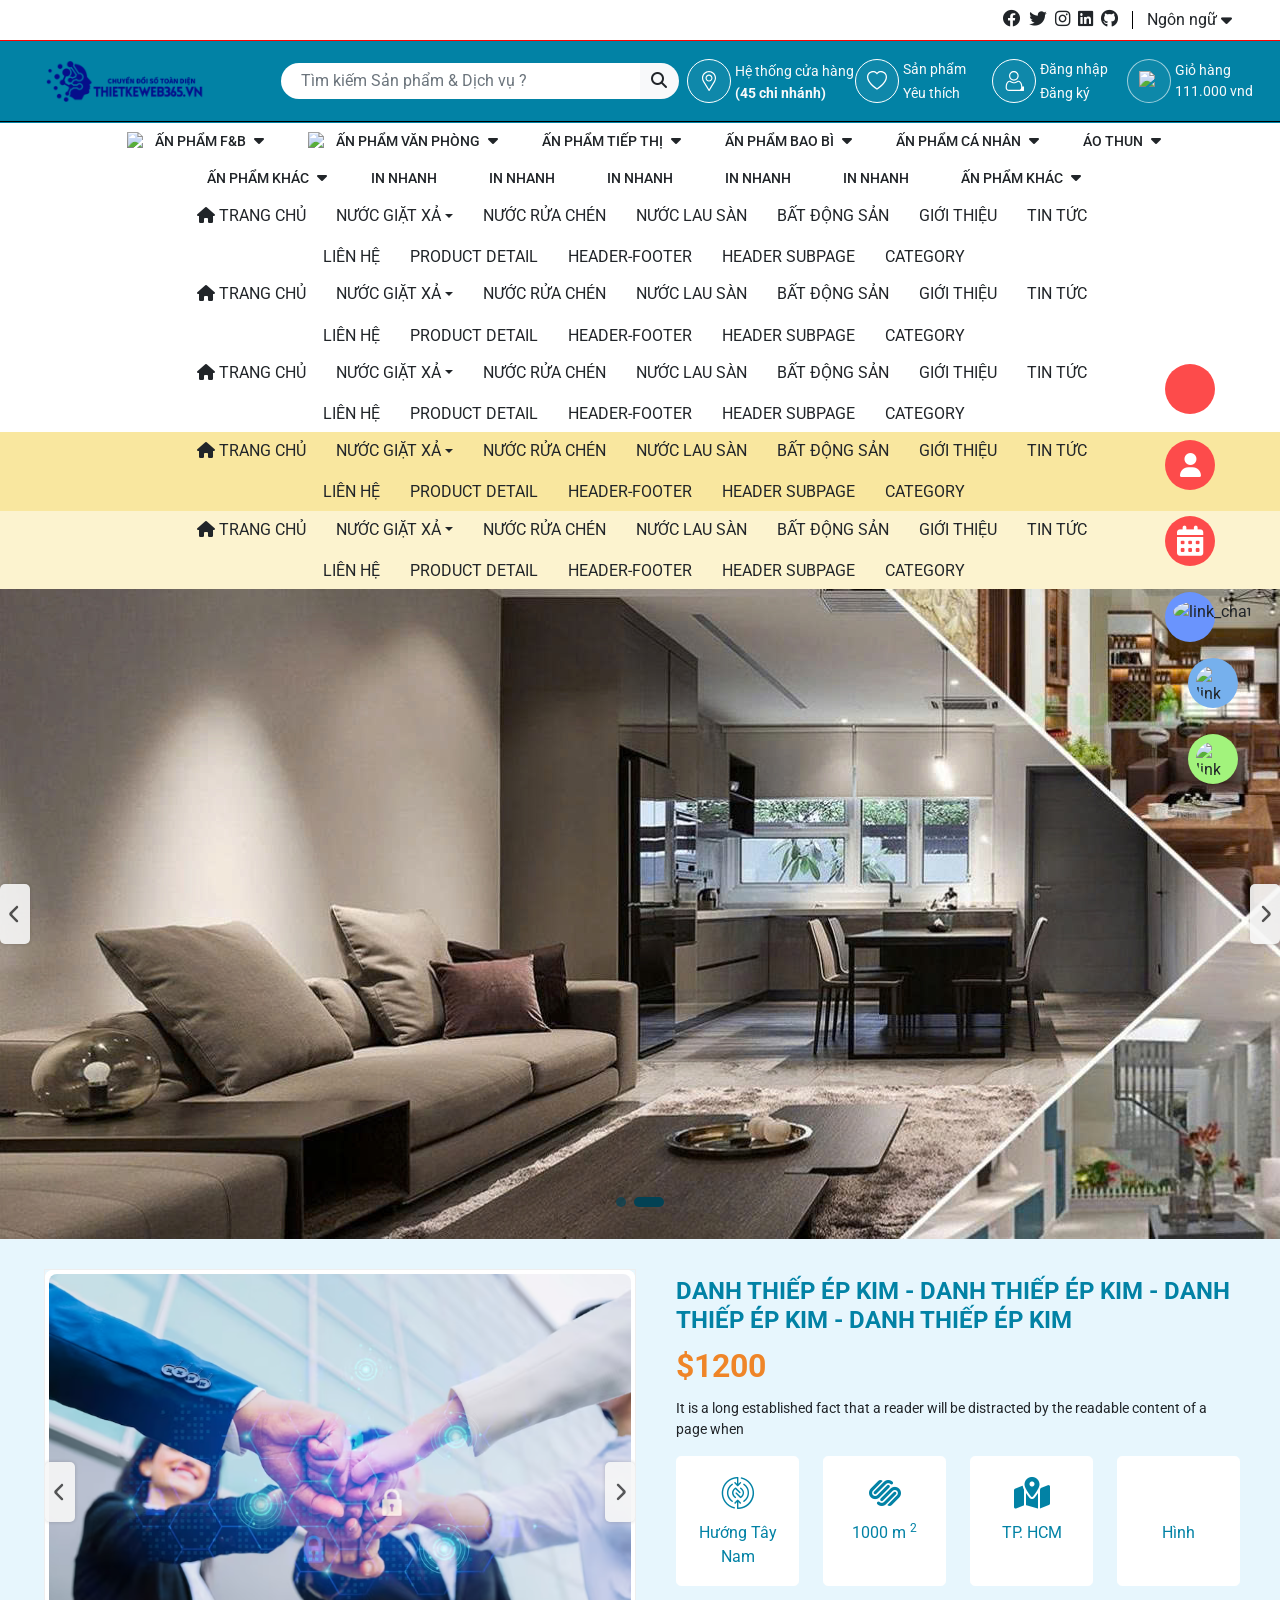
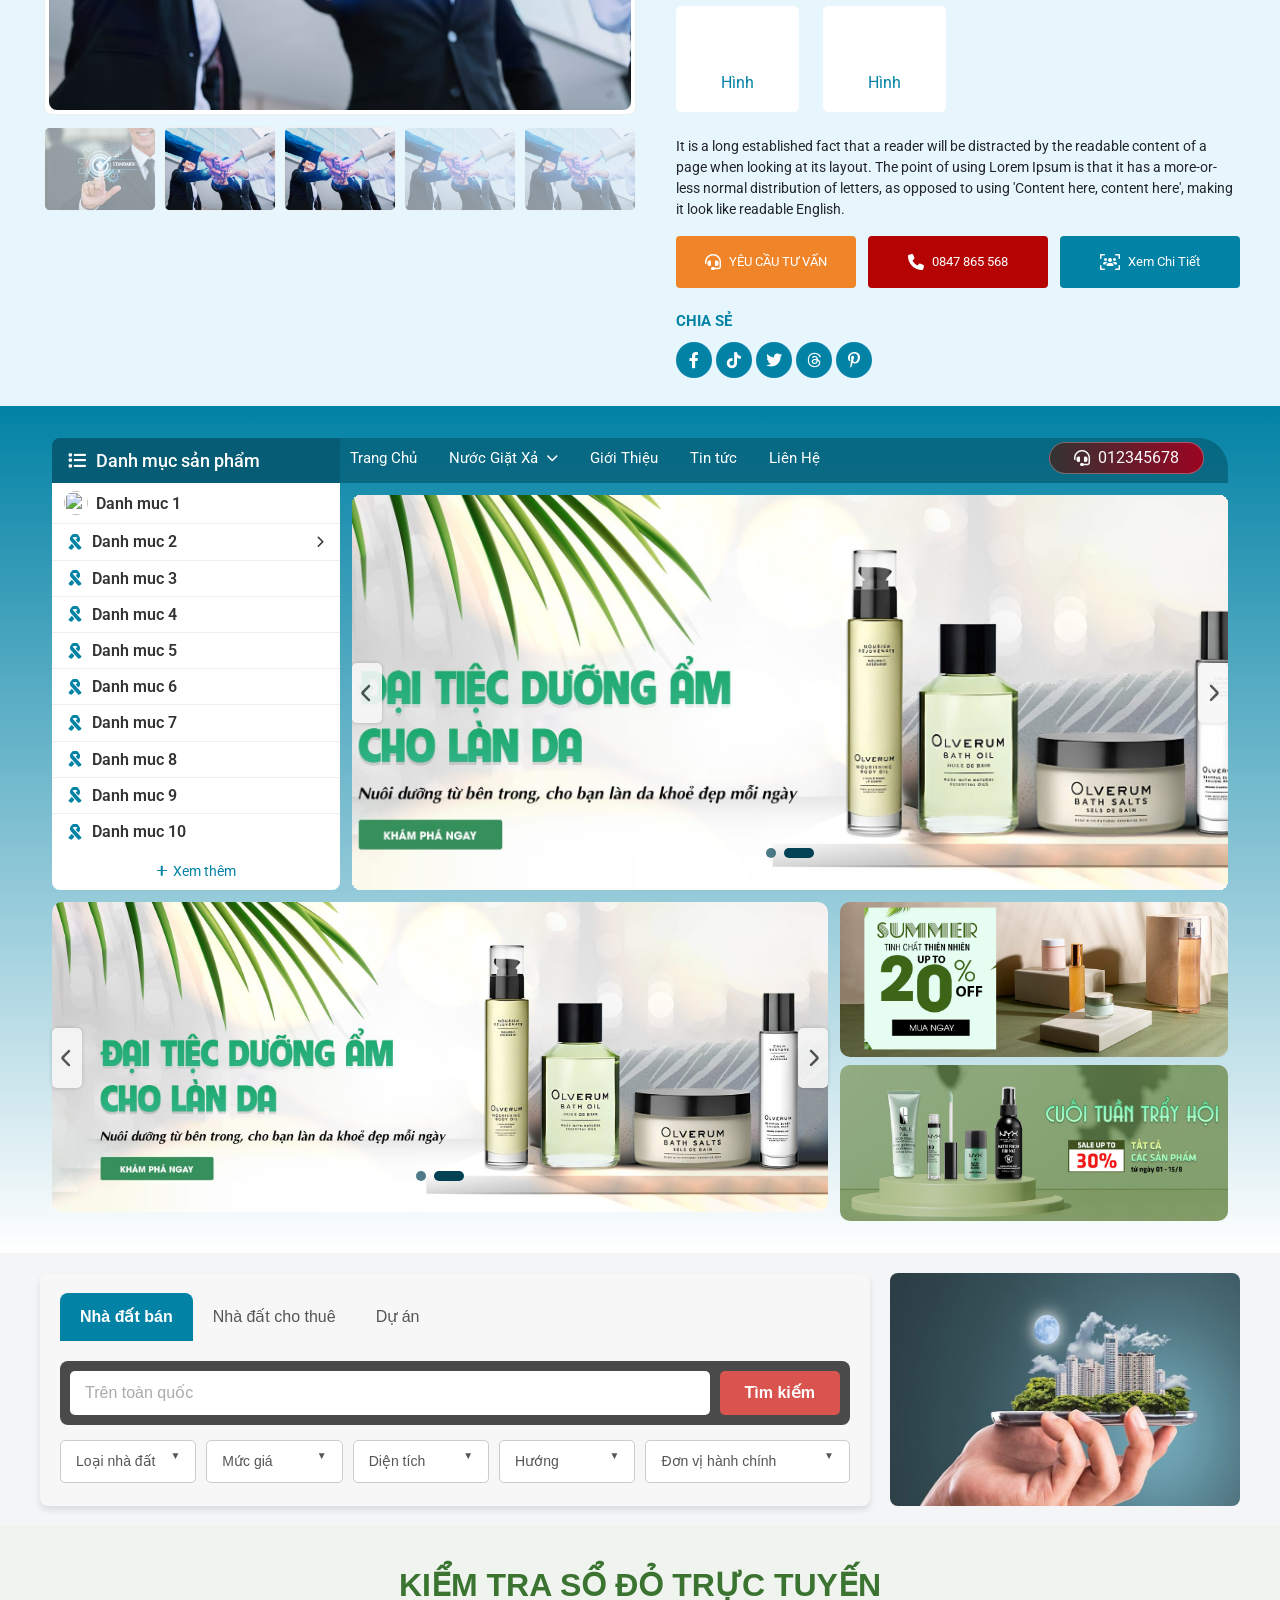
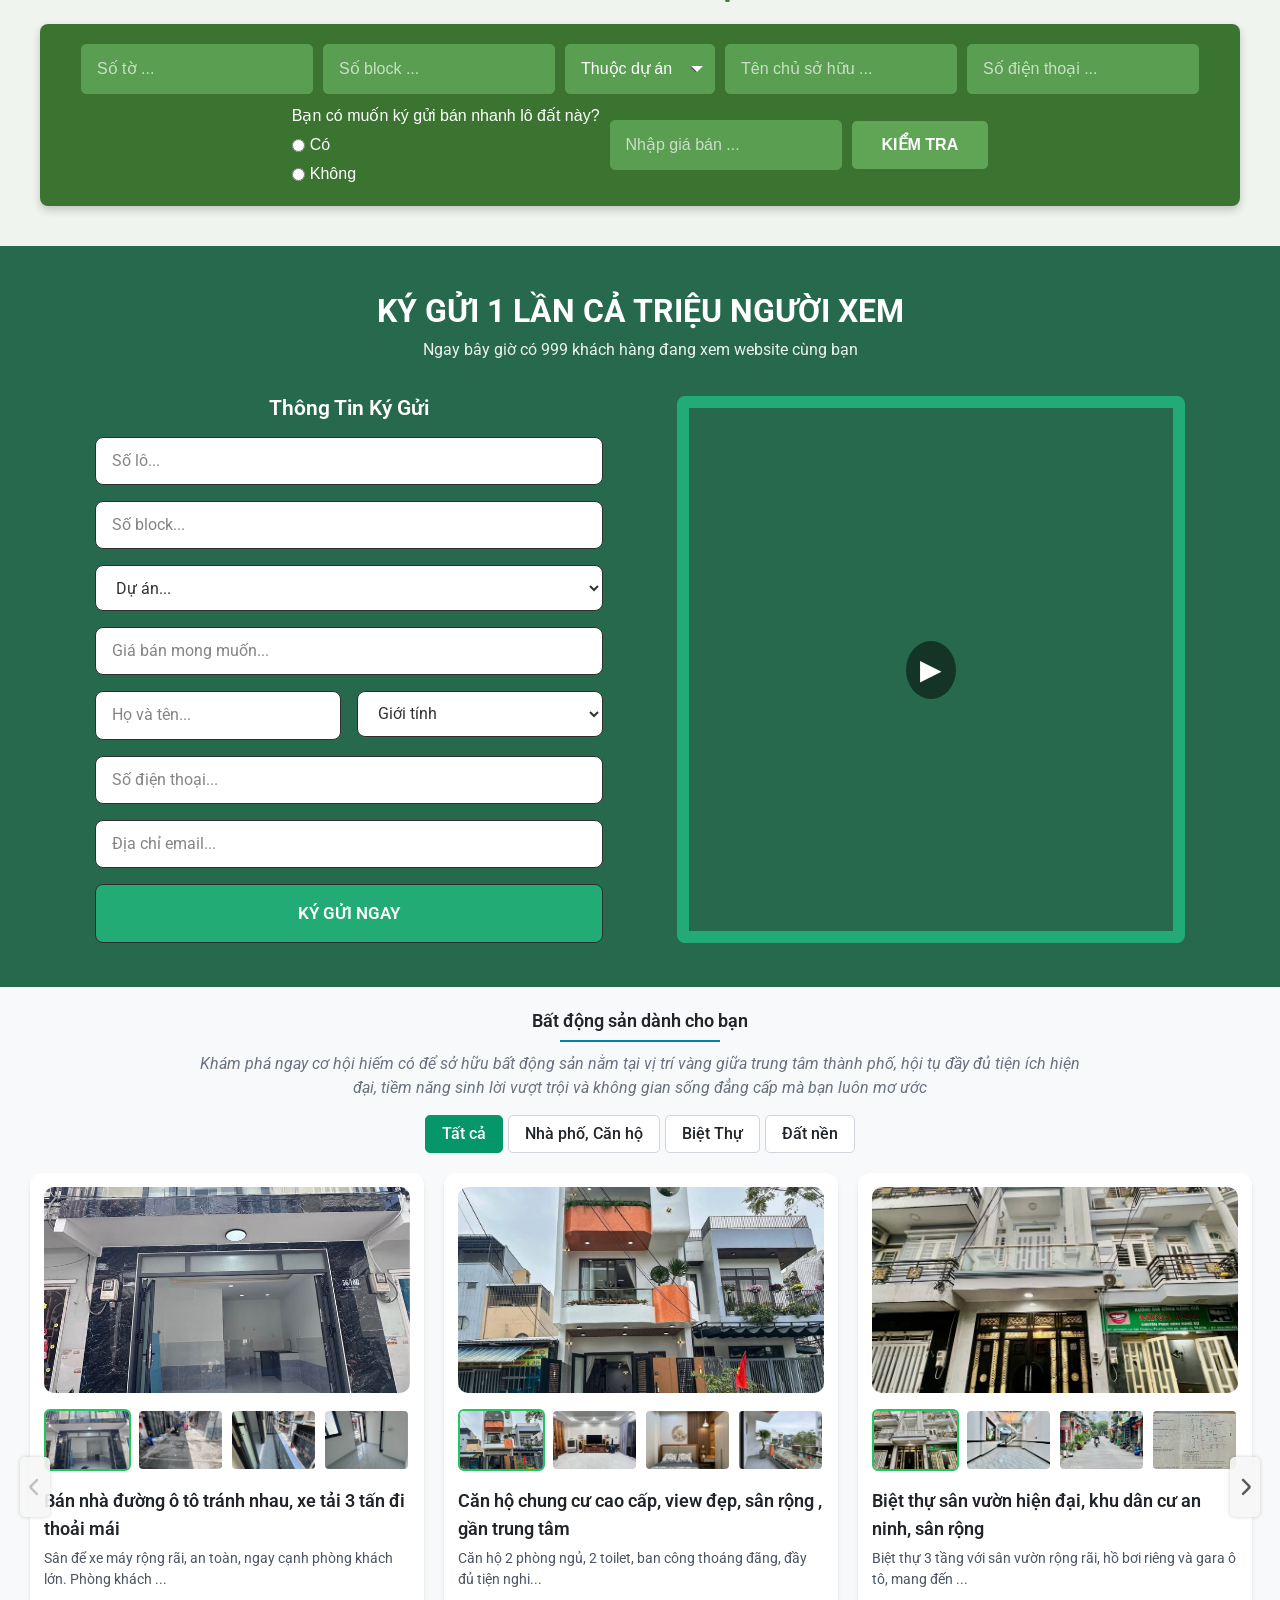
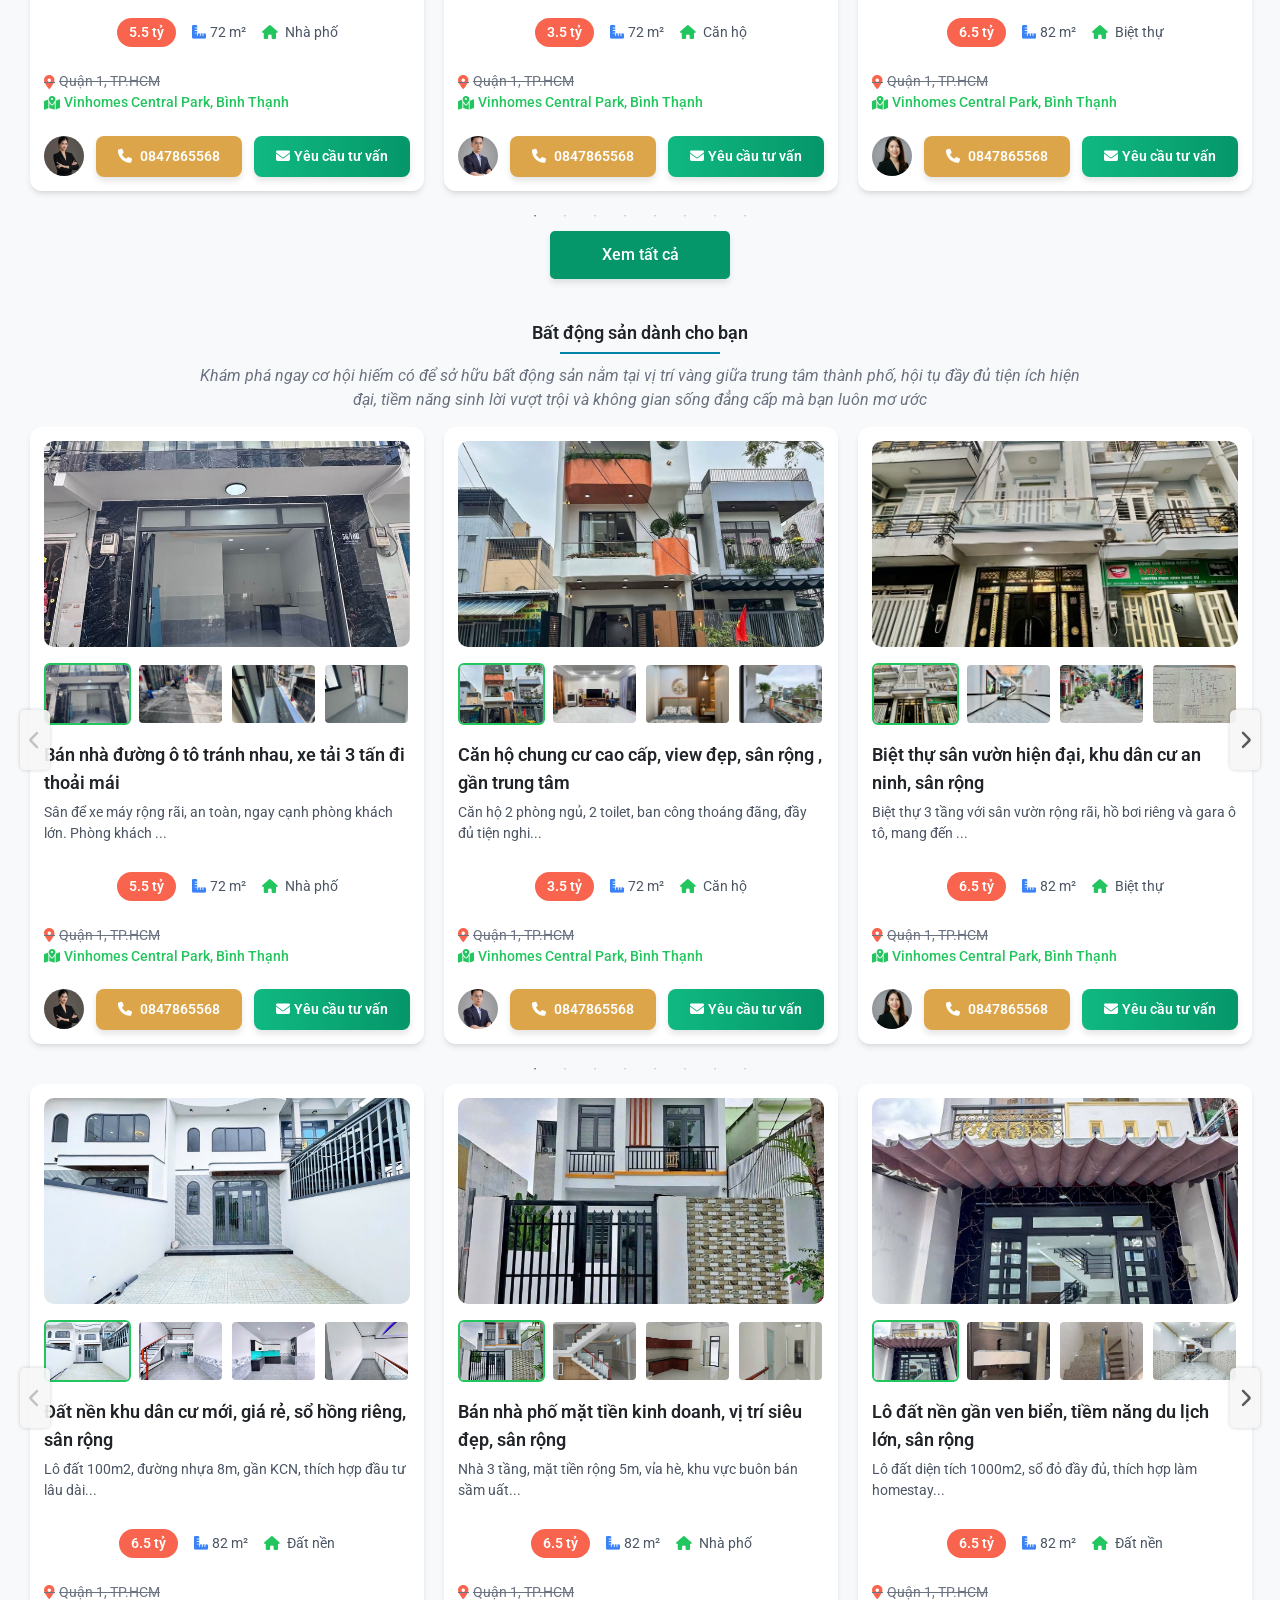
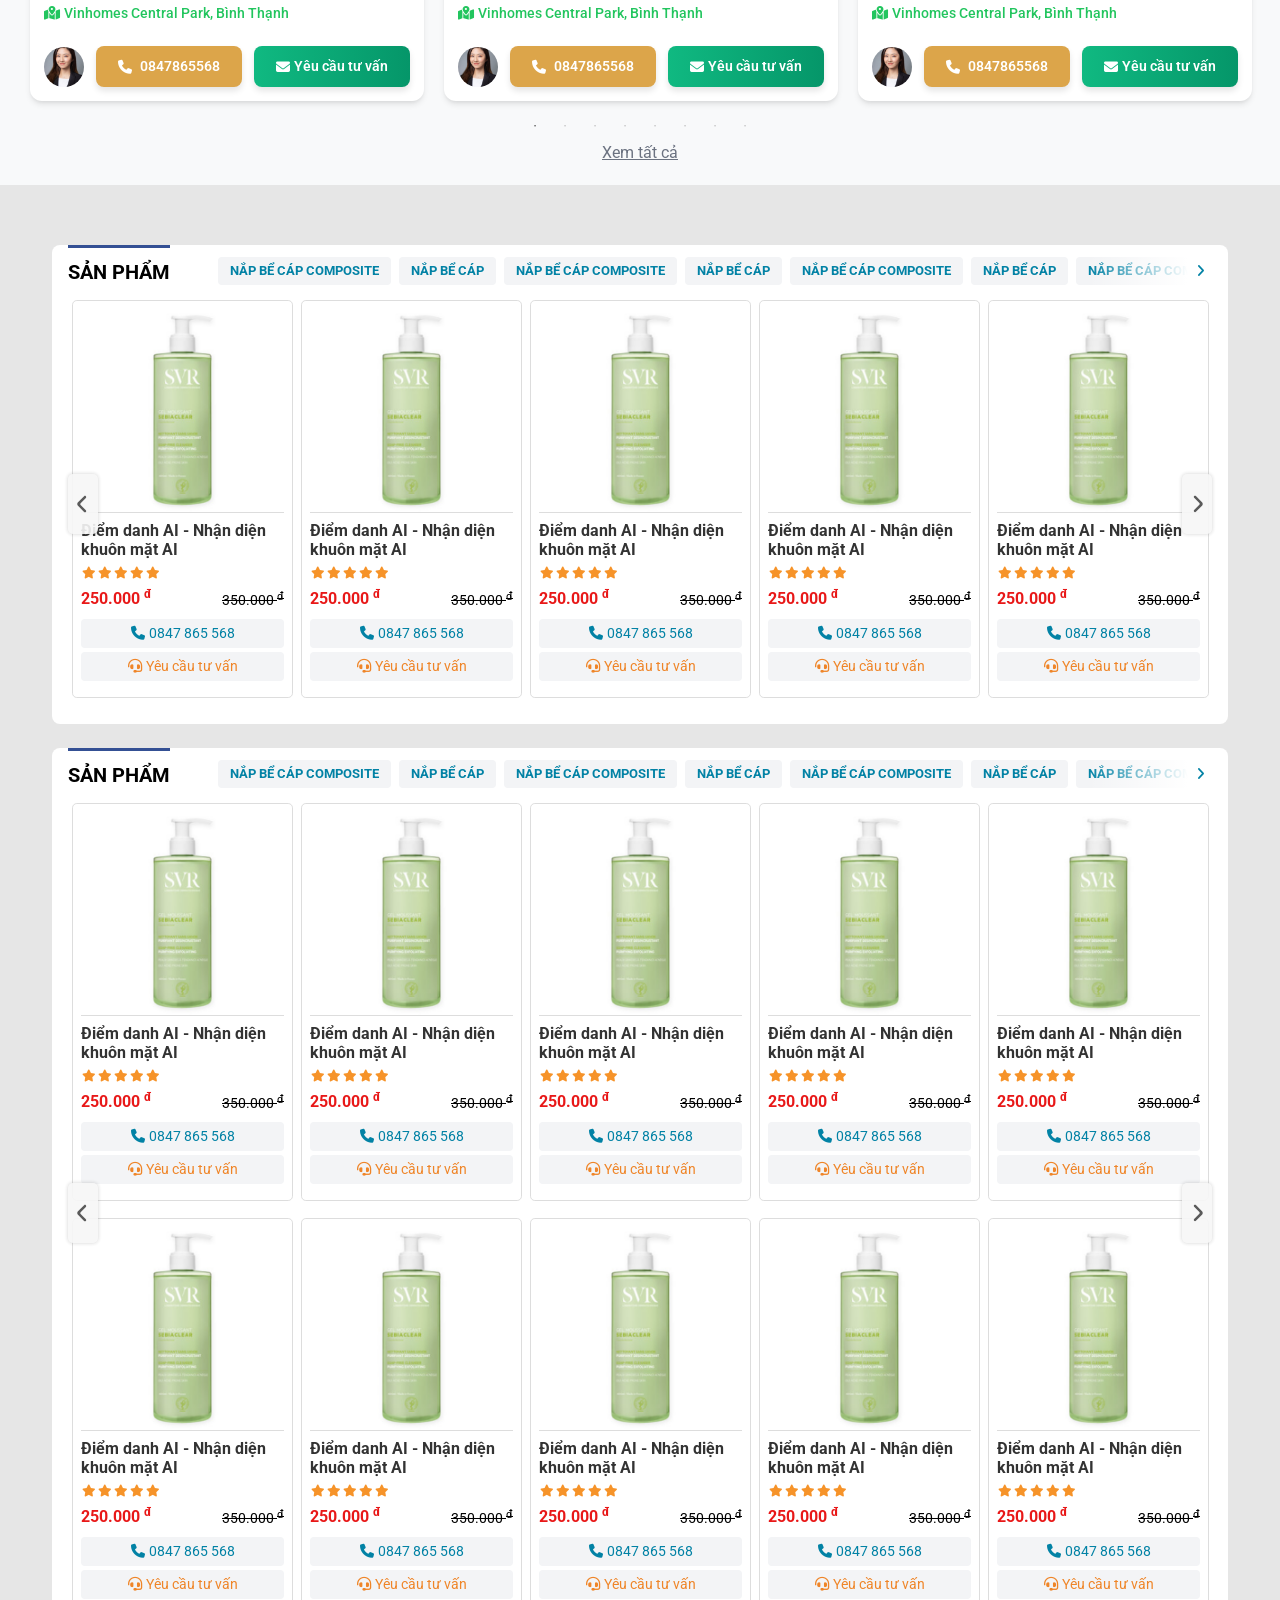
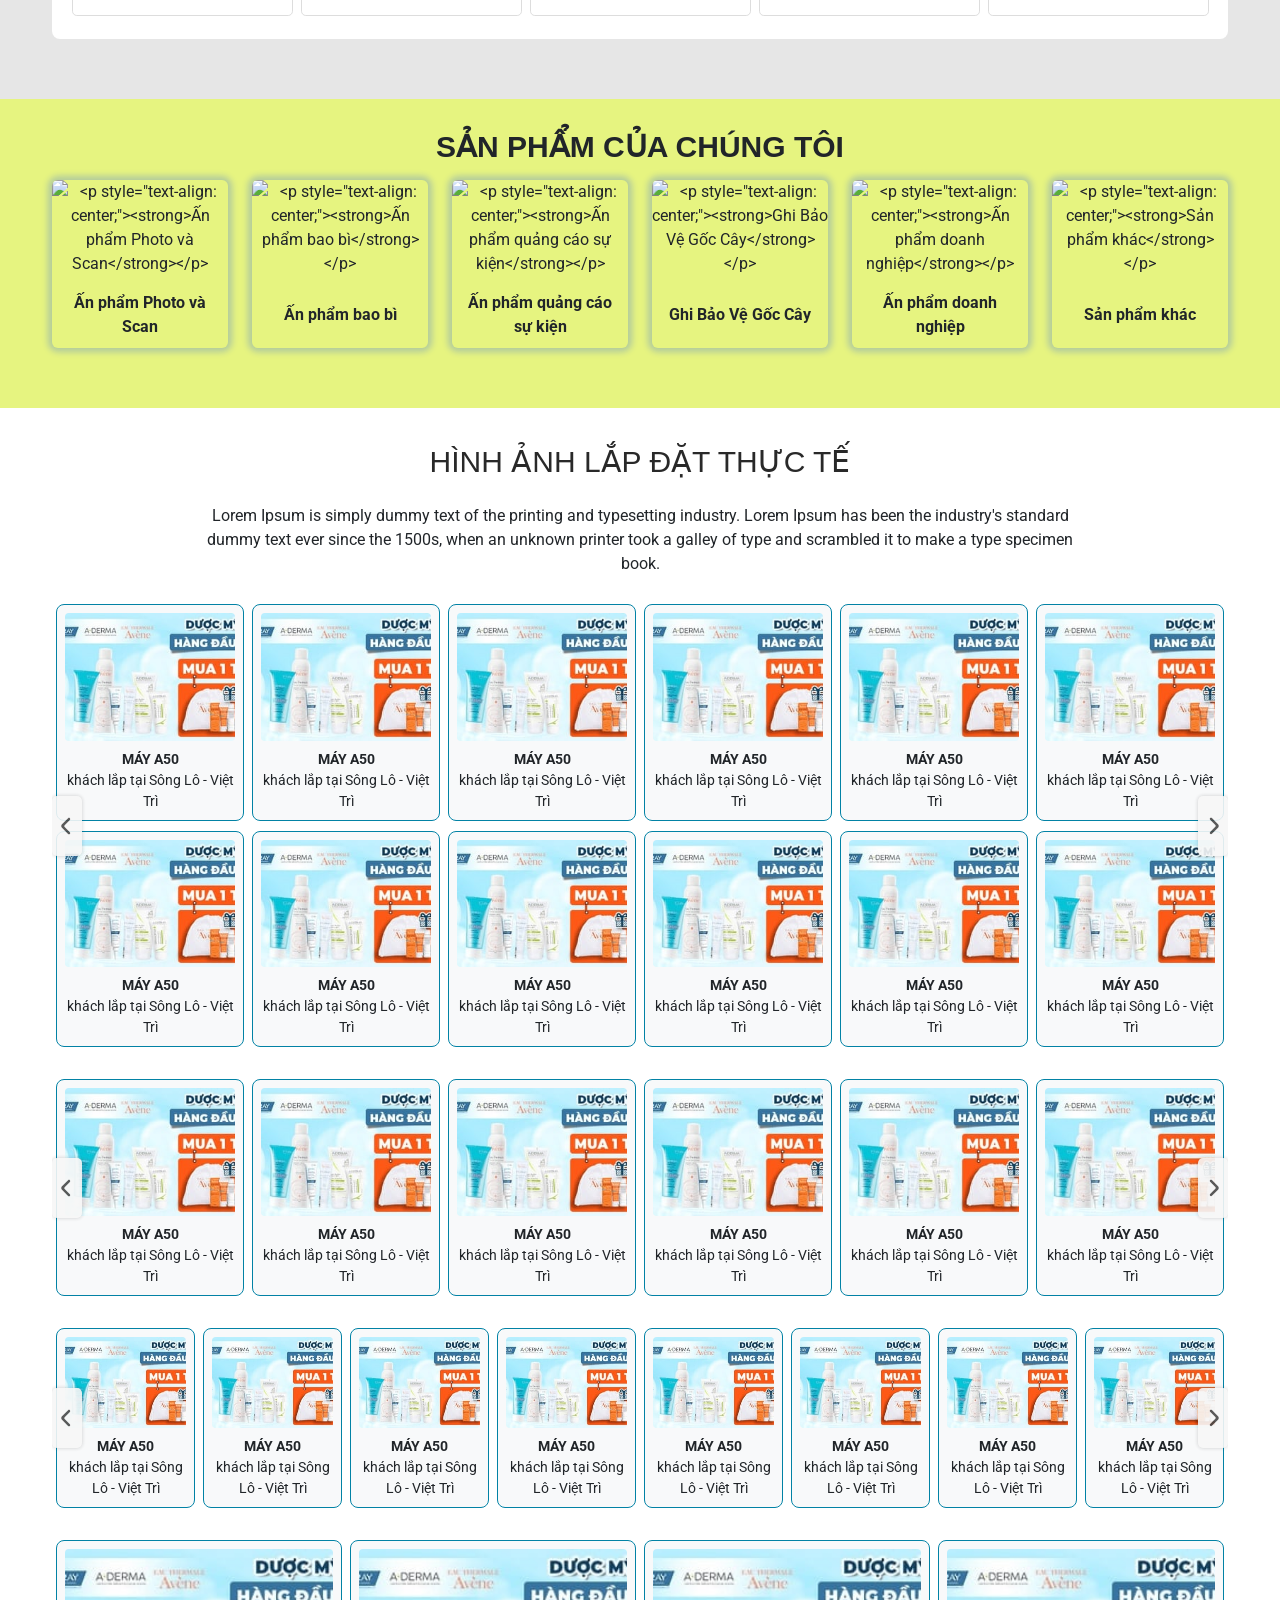
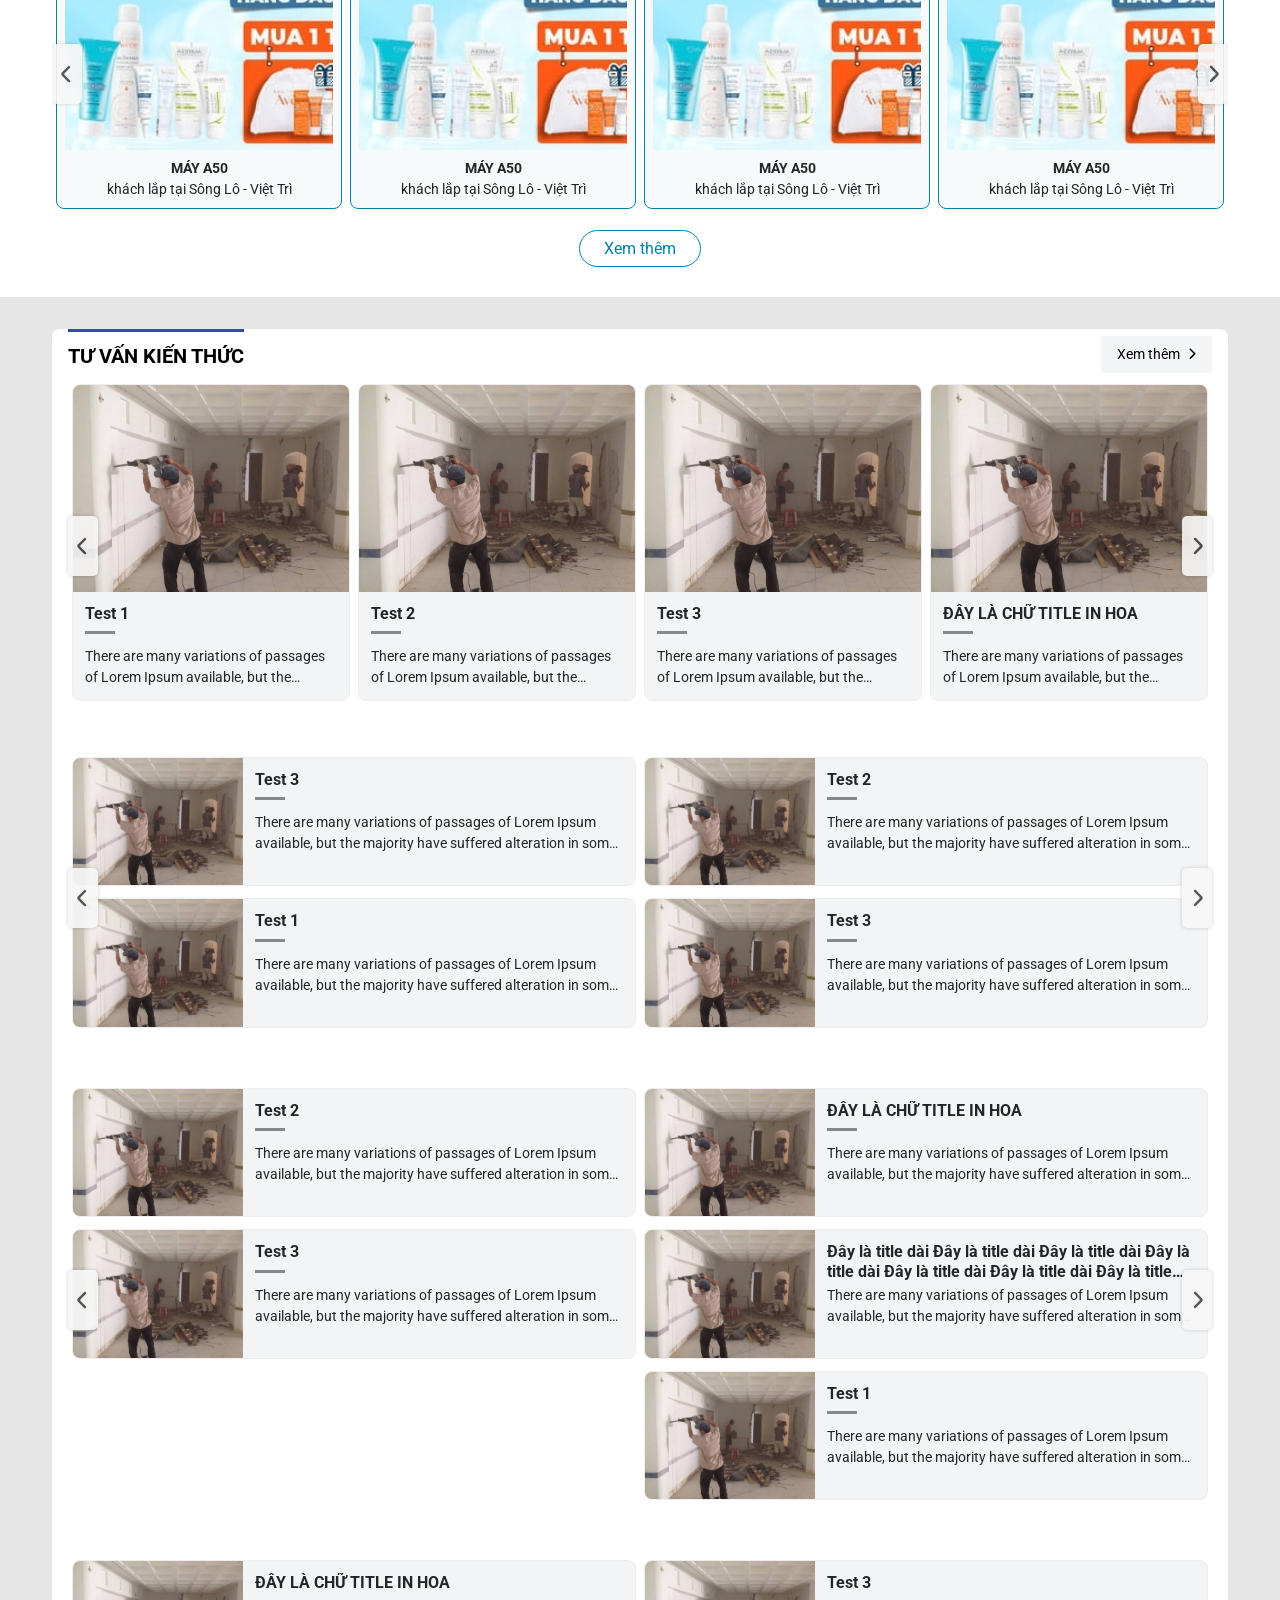
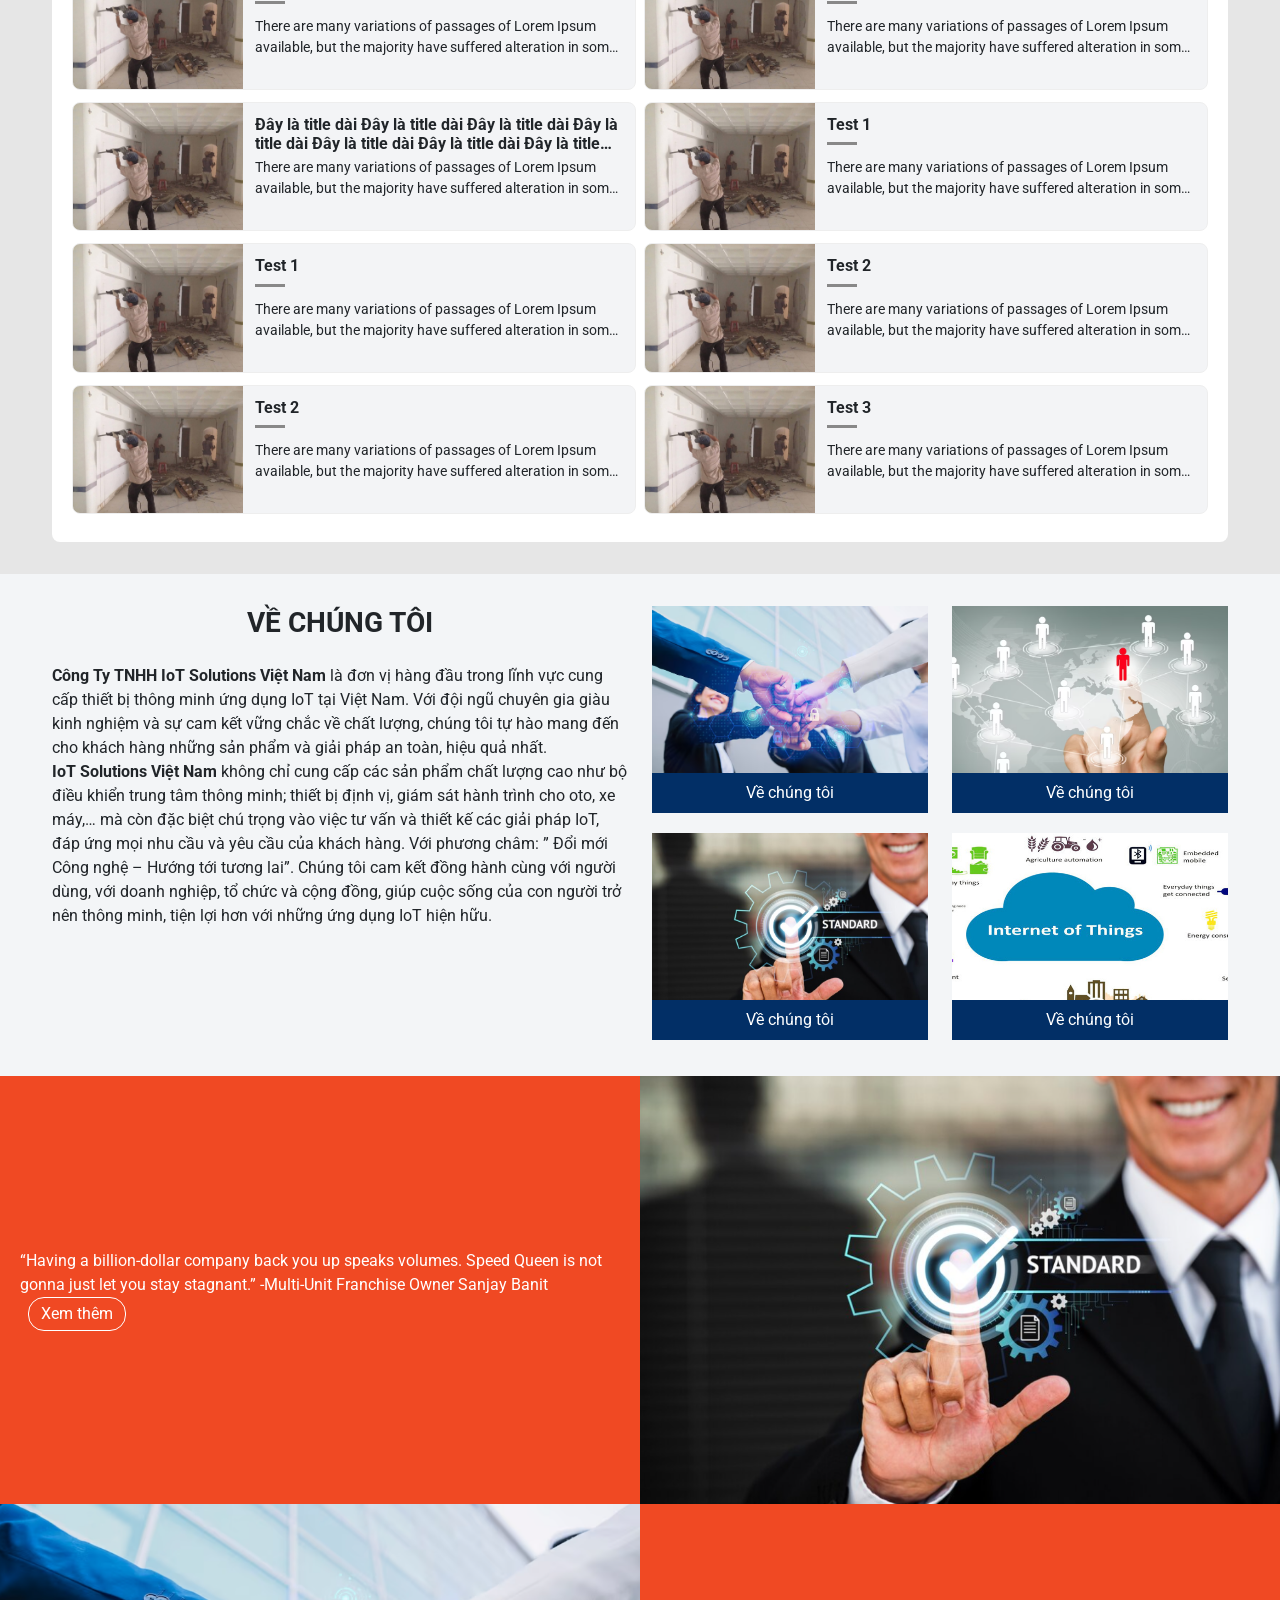
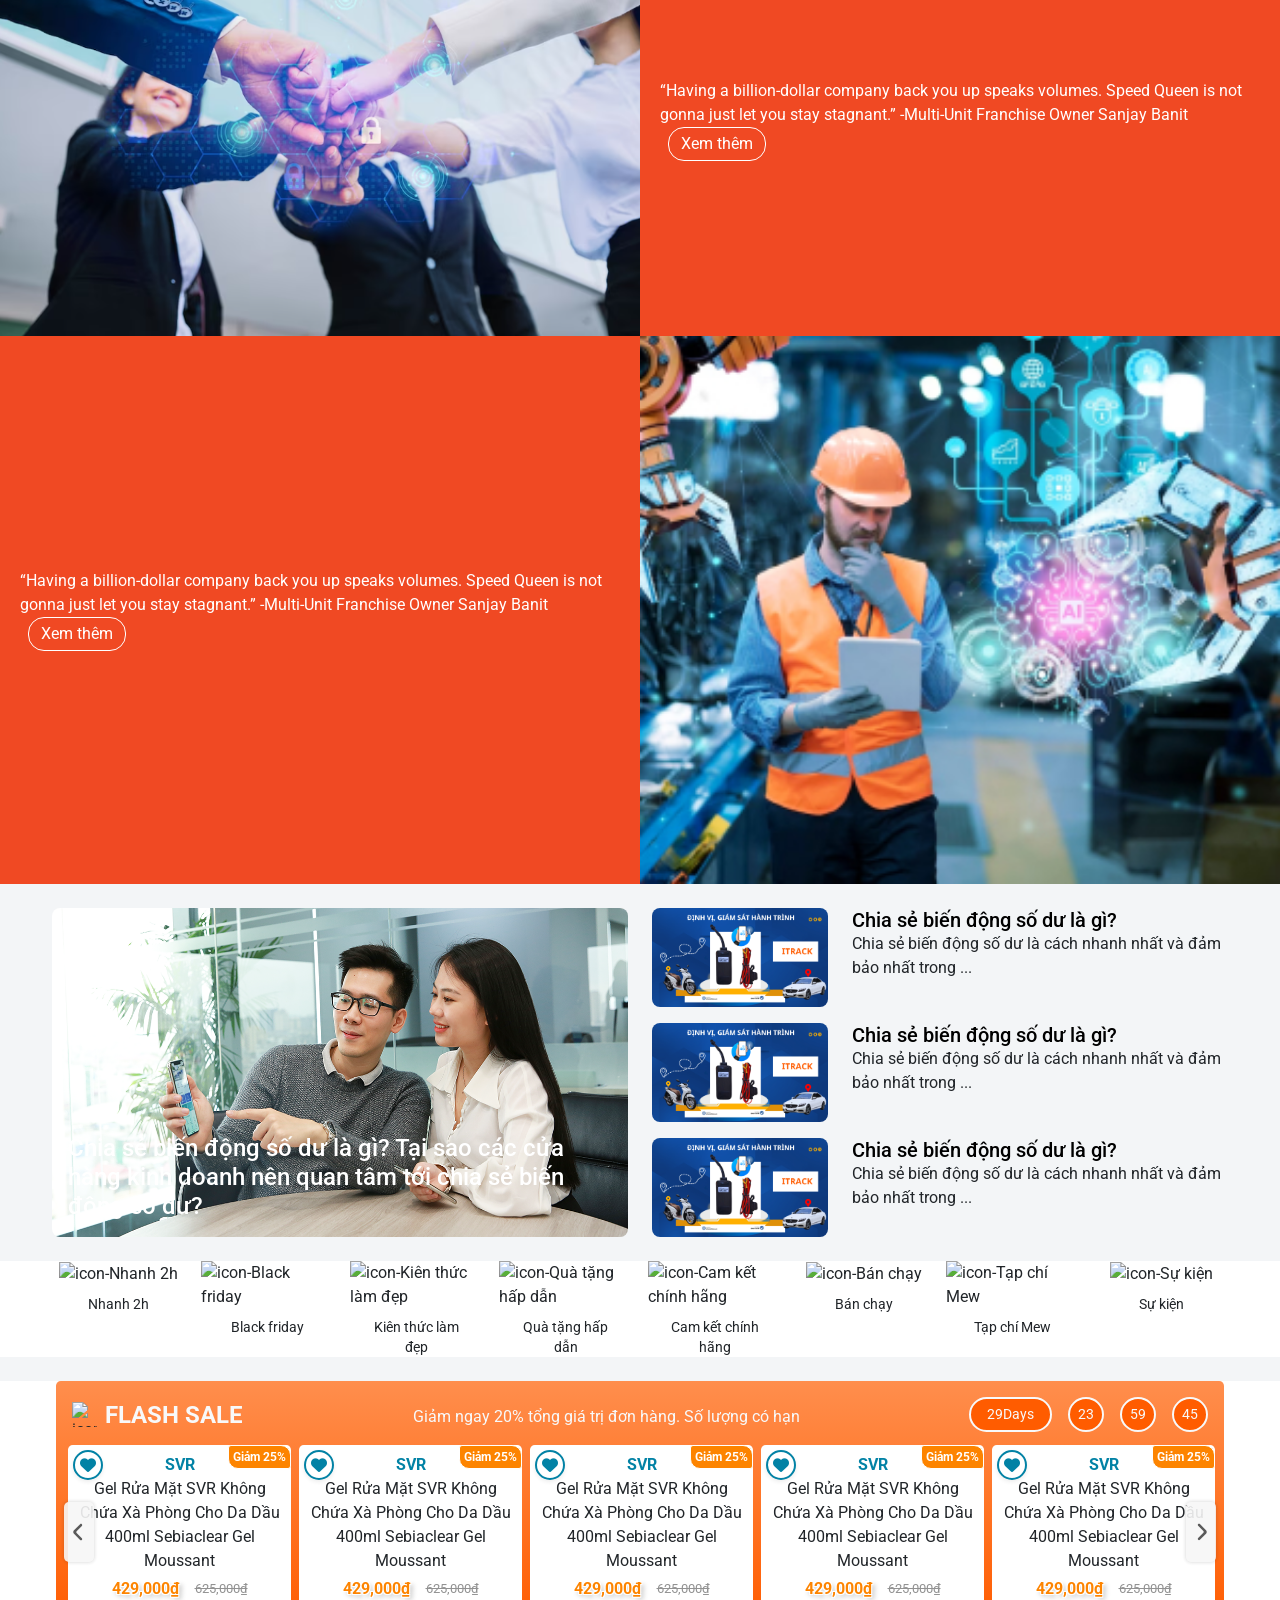
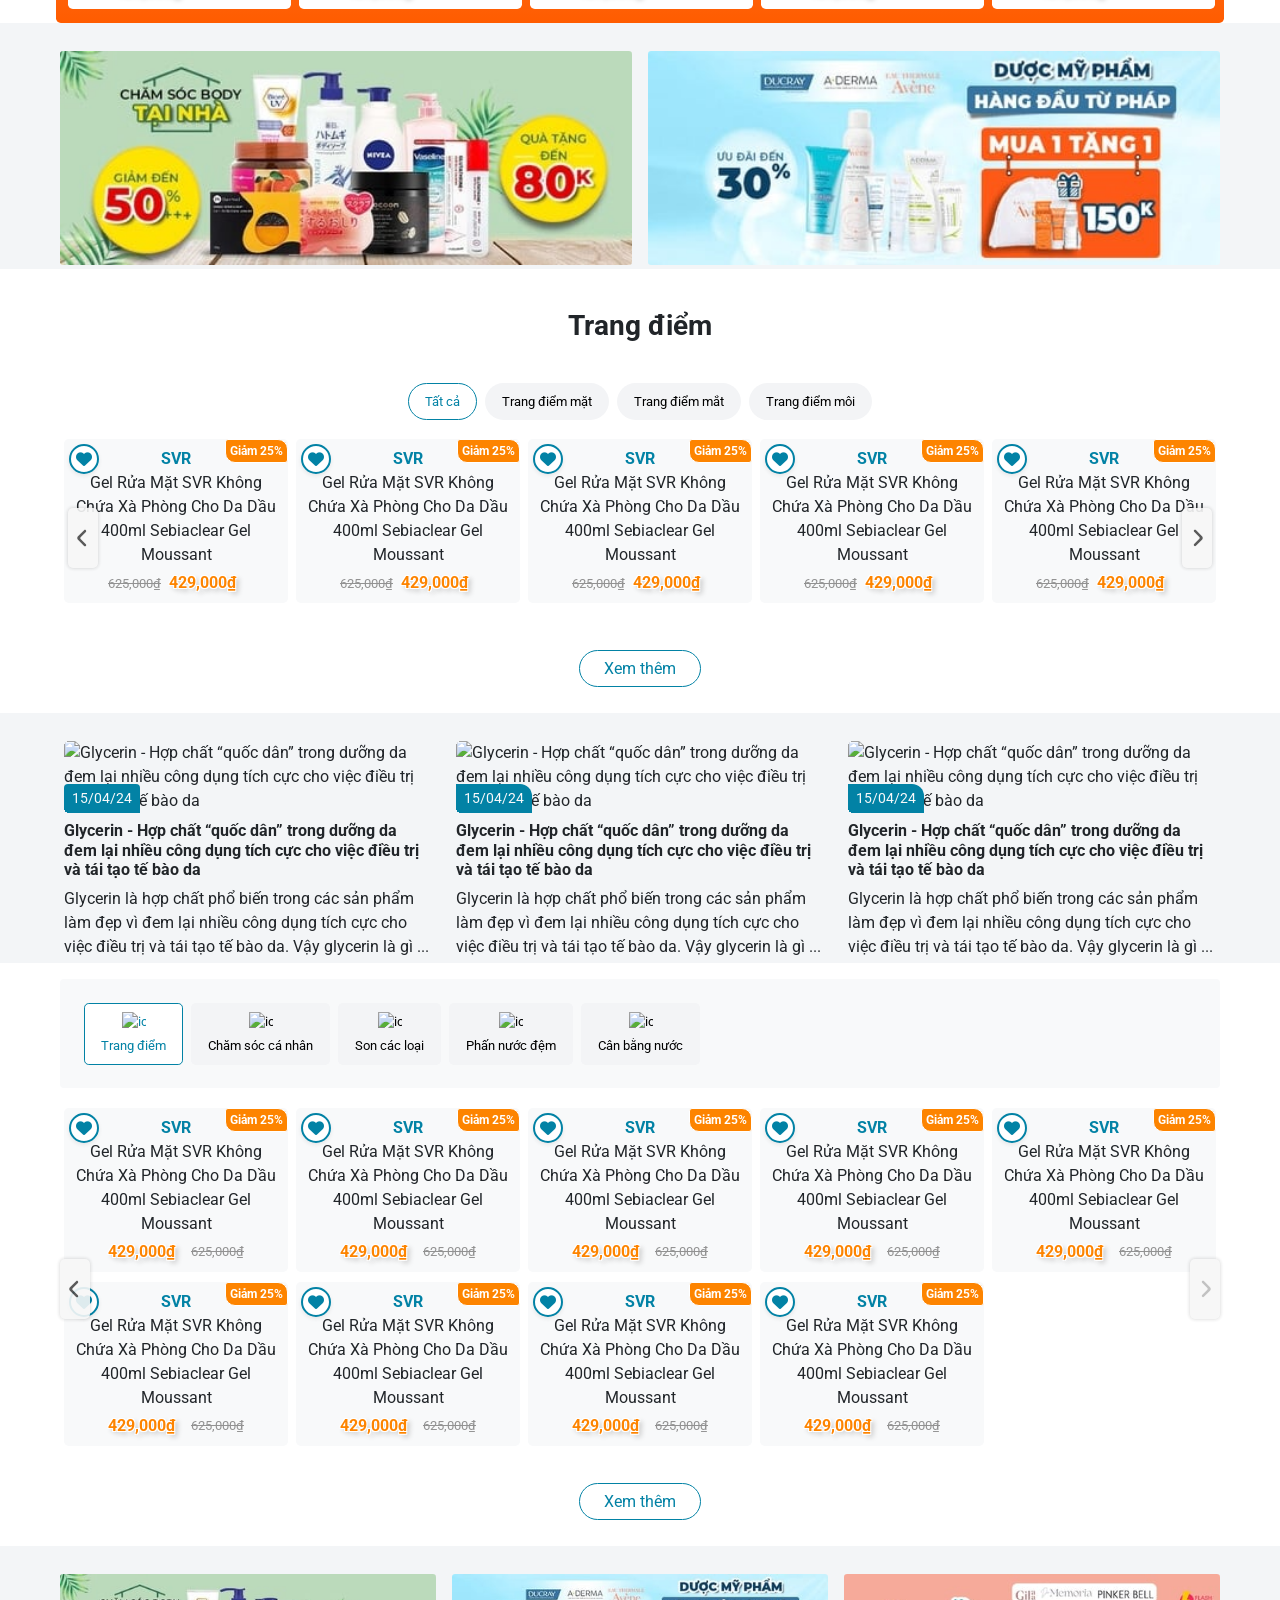
==== commit 48bd1e91: "update UI for header" ====
--- a/docs/index.html
+++ b/docs/index.html
@@ -379,7 +379,7 @@
             </ul>
           </div>
         </div>
-        <div class="header-bottom-item header-bottom-2 bg-light" style="background: white !important; opacity: 1; display: flex; justify-content: center; ">
+        <div class="header-bottom-item header-bottom-2 bg-light" style="background: rgba(255,255,255, 0.8) !important; display: flex; justify-content: center; ">
           <div class="container px-2" style="max-width: 80%; margin: 0;">
             <nav class="navbar navbar-expand-lg navbar-light">
               <div class="container-fluid align-items-center pr-2">
@@ -411,7 +411,331 @@
                           <li><a class="dropdown-item fw-bold" href="/danh-muc-san-pham/vat-lieu-chong-nong-cach-am-cach-nhiet"><span class="me-1"> </span><span>Vật liệu chống nóng cách âm cách nhiệt</span></a></li>
                         </ul>
                       </li>
-                      <li class="nav-item"><a class="nav-link d-flex justify-content-center align-items-center text-uppercase" href="/nuoc-rua-chen"><span class="me-1"> </span><span> Nước Rửa Chén </span></a></li>
+                      <li class="nav-item"><a class="nav-link d-flex justify-content-center align-items-center text-uppercase" href="./index-2.html"><span class="me-1"> </span><span> Nước Rửa Chén </span></a></li>
+                      <li class="nav-item"><a class="nav-link d-flex justify-content-center align-items-center text-uppercase" href="/nuoc-lau-san"><span class="me-1"> </span><span> Nước Lau Sàn </span></a></li>
+                      <li class="nav-item"><a class="nav-link d-flex justify-content-center align-items-center text-uppercase" href="./bds-list.html"><span class="me-1"> </span><span> Bất động sản </span></a></li>
+                      <li class="nav-item"><a class="nav-link d-flex justify-content-center align-items-center text-uppercase" href="/gioi-thieu"><span class="me-1"> </span><span> Giới Thiệu </span></a></li>
+                      <li class="nav-item"><a class="nav-link d-flex justify-content-center align-items-center text-uppercase" href="/tin-tuc"><span class="me-1"> </span><span> Tin tức </span></a></li>
+                      <li class="nav-item"><a class="nav-link d-flex justify-content-center align-items-center text-uppercase" href="/lien-he"><span class="me-1"> </span><span> Liên Hệ </span></a></li>
+                      <li class="nav-item"><a class="nav-link d-flex justify-content-center align-items-center text-uppercase" href="product-detail.html"><span class="me-1"> </span><span> Product detail</span></a></li>
+                      <li class="nav-item"><a class="nav-link d-flex justify-content-center align-items-center text-uppercase" href="/index-2.html"><span class="me-1"> </span><span> header-footer</span></a></li>
+                      <li class="nav-item"><a class="nav-link d-flex justify-content-center align-items-center text-uppercase" href="/index-3.html"><span class="me-1"> </span><span> header subpage</span></a></li>
+                      <li class="nav-item"><a class="nav-link d-flex justify-content-center align-items-center text-uppercase" href="product-category.html"><span class="me-1"> </span><span> Category</span></a></li>
+                    </ul>
+                    <div class="language d-flex flex-column d-lg-none" style="margin: 0 20px;"><a href="https://vip2.io.vn/lang/vi"><img src="https://vip2.io.vn/public/assets/images/vi.jpg" alt="VI" width="38" height="25" style="width: 38px !important;"/></a><a href="https://vip2.io.vn/lang/en"><img src="https://vip2.io.vn/public/assets/images/en.jpg" alt="EN" width="38" height="25" style="width: 38px !important; margin-top: 10px;"/></a><a href="https://vip2.io.vn/lang/ja"><img src="https://vip2.io.vn/public/assets/images/ja.jpg" alt="EN" width="38" height="25" style="width: 38px !important; margin-top: 10px;"/></a>
+                      <ul class="navbar-nav me-auto mb-2 mb-lg-0">
+                        <li class="nav-item d-lg-none"><a class="nav-link btn-dang-nhap-user" href="#"><span>Đăng nhập</span></a></li>
+                        <li class="nav-item d-lg-none"><a class="nav-link" href="https://vip2.io.vn/dang-ky-tai-khoan"><span>Đăng ký</span></a></li>
+                      </ul>
+                    </div>
+                    <div class="language header-search d-flex flex-column d-lg-none" style="margin: 0 20px;">
+                      <form class="form-inline" action="https://vip2.io.vn/tat-ca-san-pham" method="GET">
+                        <div class="input-group">
+                          <input class="form-control" type="text" name="search" placeholder="Tìm sản phẩm?"/>
+                          <div class="input-group-append">
+                            <button class="btn" type="submit" aria-label="Tìm sản phẩm"><i class="fa fa-search" aria-hidden="true"></i></button>
+                          </div>
+                        </div>
+                      </form>
+                    </div>
+                  </div>
+                </div>
+                <div class="header-logo d-lg-none py-1"><a href="https://vip2.io.vn"><img src="https://vip2.io.vn/admin/public/images/footer/17342295786428x160.png" alt="logo" style="width: 150px !important; max-height: unset;"/></a></div>
+                <div class="header-card d-lg-none d-flex gap-1"><a class="d-flex" href="https://vip2.io.vn/gio-hang">
+                    <div class="icon"><i class="fa fa-shopping-cart text-dark fs-5" aria-hidden="true"></i></div></a>
+                  <button class="btn btn-search p-0 border-0" type="button"><i class="fa fa-search text-dark fs-5" aria-hidden="true"></i></button>
+                </div>
+                <div class="header-search col-7 d-lg-none w-100 mb-2 border">
+                  <form class="form-inline" action="https://vip2.io.vn/tat-ca-san-pham" method="GET">
+                    <div class="input-group d-flex">
+                      <input class="form-control" type="text" name="search" placeholder="Tìm sản phẩm?"/>
+                      <div class="input-group-append">
+                        <button class="btn" type="submit" aria-label="Tìm sản phẩm"><i class="fa fa-search" aria-hidden="true"></i></button>
+                      </div>
+                    </div>
+                  </form>
+                </div>
+              </div>
+            </nav>
+          </div>
+        </div>
+        <!--  header style 3 -->
+          <div class="header-bottom-item header-bottom-2 bg-light" style="background: #fff !important; display: flex; justify-content: center;  box-shadow: none;">
+          <div class="container px-2" style="max-width: 80%; margin: 0;">
+            <nav class="navbar navbar-expand-lg navbar-light">
+              <div class="container-fluid align-items-center pr-2">
+                <div class="col-lg-12 lg-flex-1">
+                  <button class="btn btn-toggle-menu d-lg-none" type="button" data-bs-toggle="offcanvas" data-bs-target="#offcanvasExample3" aria-controls="offcanvasExample3"><i class="fa-solid fa-bars text-dark fs-4 mt-1"></i></button>
+                  <div class="mobile-menu">
+                    <ul class="navbar-nav me-auto mb-2 mb-lg-0 justify-content-center mobile-align-items-start align-items-center height-lg-60">
+                      <li class="nav-item active"><a class="nav-link d-flex justify-content-center align-items-center text-uppercase" href="/"><span class="me-1"><i class="fa-solid fa-house"></i></span><span> Trang Chủ </span></a></li>
+                      <li class="nav-item dropdown"><a class="nav-link d-flex justify-content-center align-items-center dropdown-toggle text-uppercase" href="/nuoc-giat-xa"><span class="me-1"> </span><span> Nước Giặt Xả </span></a>
+                        <ul class="dropdown-menu" aria-labelledby="navbarDropdown">
+                          <li class="nav-item dropdown"><a class="dropdown-item dropdown-toggle childMenu fw-bold" href="/danh-muc-san-pham/tonmat-cach-am-cach-nhiet"><span class="me-1"> </span><span>Tonmat cách âm - cách nhiệt</span></a>
+                            <ul class="dropdown-menu submenu-level-2" aria-labelledby="navbarDropdownSubmenu">
+                              <li class="nav-item"><a class="dropdown-item" href="/danh-muc-san-pham/tonmat-cach-am-cach-nhiet/tonmat-spec"><span class="me-1"> </span><span>Tonmat SPEC</span></a></li>
+                              <li class="nav-item"><a class="dropdown-item" href="/danh-muc-san-pham/tonmat-cach-am-cach-nhiet/tonmat-apec"><span class="me-1"> </span><span>Tonmat APEC</span></a></li>
+                              <li class="nav-item"><a class="dropdown-item" href="/danh-muc-san-pham/tonmat-cach-am-cach-nhiet/tonmat-eco"><span class="me-1"> </span><span>Tonmat ECO</span></a></li>
+                            </ul>
+                          </li>
+                          <li><a class="dropdown-item fw-bold" href="/danh-muc-san-pham/tonmat-panel"><span class="me-1"> </span><span>Tonmat Panel</span></a></li>
+                          <li><a class="dropdown-item fw-bold" href="/danh-muc-san-pham/tranmat-tran-vach"><span class="me-1"> </span><span>Tranmat: Trần - Vách</span></a></li>
+                          <li class="nav-item dropdown"><a class="dropdown-item fw-bold dropdown-toggle childMenu" href="/danh-muc-san-pham/gach-mat"><span class="me-1"> </span><span>Gạch mát</span></a>
+                            <ul class="dropdown-menu submenu-level-2" aria-labelledby="navbarDropdownSubmenu">
+                              <li class="nav-item"><a class="dropdown-item" href="/danh-muc-san-pham/gach-mat/gach-mat"><span class="me-1"> </span><span>Gạch mát</span></a></li>
+                              <li class="nav-item"><a class="dropdown-item" href="/danh-muc-san-pham/gach-mat/phu-kien-gach-mat"><span class="me-1"> </span><span>Phụ kiện Gạch mát</span></a></li>
+                            </ul>
+                          </li>
+                          <li><a class="dropdown-item fw-bold" href="/danh-muc-san-pham/ton-cong-trinh"><span class="me-1"> </span><span>Tôn công trình</span></a></li>
+                          <li><a class="dropdown-item fw-bold" href="/danh-muc-san-pham/ton-nhua"><span class="me-1"> </span><span>Tôn nhựa</span></a></li>
+                          <li><a class="dropdown-item fw-bold" href="/danh-muc-san-pham/tam-lop-sinh-thai-onduline"><span class="me-1"> </span><span>Tấm lợp sinh thái Onduline</span></a></li>
+                          <li><a class="dropdown-item fw-bold" href="/danh-muc-san-pham/vat-lieu-chong-nong-cach-am-cach-nhiet"><span class="me-1"> </span><span>Vật liệu chống nóng cách âm cách nhiệt</span></a></li>
+                        </ul>
+                      </li>
+                      <li class="nav-item"><a class="nav-link d-flex justify-content-center align-items-center text-uppercase" href="./index-2.html"><span class="me-1"> </span><span> Nước Rửa Chén </span></a></li>
+                      <li class="nav-item"><a class="nav-link d-flex justify-content-center align-items-center text-uppercase" href="/nuoc-lau-san"><span class="me-1"> </span><span> Nước Lau Sàn </span></a></li>
+                      <li class="nav-item"><a class="nav-link d-flex justify-content-center align-items-center text-uppercase" href="./bds-list.html"><span class="me-1"> </span><span> Bất động sản </span></a></li>
+                      <li class="nav-item"><a class="nav-link d-flex justify-content-center align-items-center text-uppercase" href="/gioi-thieu"><span class="me-1"> </span><span> Giới Thiệu </span></a></li>
+                      <li class="nav-item"><a class="nav-link d-flex justify-content-center align-items-center text-uppercase" href="/tin-tuc"><span class="me-1"> </span><span> Tin tức </span></a></li>
+                      <li class="nav-item"><a class="nav-link d-flex justify-content-center align-items-center text-uppercase" href="/lien-he"><span class="me-1"> </span><span> Liên Hệ </span></a></li>
+                      <li class="nav-item"><a class="nav-link d-flex justify-content-center align-items-center text-uppercase" href="product-detail.html"><span class="me-1"> </span><span> Product detail</span></a></li>
+                      <li class="nav-item"><a class="nav-link d-flex justify-content-center align-items-center text-uppercase" href="/index-2.html"><span class="me-1"> </span><span> header-footer</span></a></li>
+                      <li class="nav-item"><a class="nav-link d-flex justify-content-center align-items-center text-uppercase" href="/index-3.html"><span class="me-1"> </span><span> header subpage</span></a></li>
+                      <li class="nav-item"><a class="nav-link d-flex justify-content-center align-items-center text-uppercase" href="product-category.html"><span class="me-1"> </span><span> Category</span></a></li>
+                    </ul>
+                    <div class="language d-flex flex-column d-lg-none" style="margin: 0 20px;"><a href="https://vip2.io.vn/lang/vi"><img src="https://vip2.io.vn/public/assets/images/vi.jpg" alt="VI" width="38" height="25" style="width: 38px !important;"/></a><a href="https://vip2.io.vn/lang/en"><img src="https://vip2.io.vn/public/assets/images/en.jpg" alt="EN" width="38" height="25" style="width: 38px !important; margin-top: 10px;"/></a><a href="https://vip2.io.vn/lang/ja"><img src="https://vip2.io.vn/public/assets/images/ja.jpg" alt="EN" width="38" height="25" style="width: 38px !important; margin-top: 10px;"/></a>
+                      <ul class="navbar-nav me-auto mb-2 mb-lg-0">
+                        <li class="nav-item d-lg-none"><a class="nav-link btn-dang-nhap-user" href="#"><span>Đăng nhập</span></a></li>
+                        <li class="nav-item d-lg-none"><a class="nav-link" href="https://vip2.io.vn/dang-ky-tai-khoan"><span>Đăng ký</span></a></li>
+                      </ul>
+                    </div>
+                    <div class="language header-search d-flex flex-column d-lg-none" style="margin: 0 20px;">
+                      <form class="form-inline" action="https://vip2.io.vn/tat-ca-san-pham" method="GET">
+                        <div class="input-group">
+                          <input class="form-control" type="text" name="search" placeholder="Tìm sản phẩm?"/>
+                          <div class="input-group-append">
+                            <button class="btn" type="submit" aria-label="Tìm sản phẩm"><i class="fa fa-search" aria-hidden="true"></i></button>
+                          </div>
+                        </div>
+                      </form>
+                    </div>
+                  </div>
+                </div>
+                <div class="header-logo d-lg-none py-1"><a href="https://vip2.io.vn"><img src="https://vip2.io.vn/admin/public/images/footer/17342295786428x160.png" alt="logo" style="width: 150px !important; max-height: unset;"/></a></div>
+                <div class="header-card d-lg-none d-flex gap-1"><a class="d-flex" href="https://vip2.io.vn/gio-hang">
+                    <div class="icon"><i class="fa fa-shopping-cart text-dark fs-5" aria-hidden="true"></i></div></a>
+                  <button class="btn btn-search p-0 border-0" type="button"><i class="fa fa-search text-dark fs-5" aria-hidden="true"></i></button>
+                </div>
+                <div class="header-search col-7 d-lg-none w-100 mb-2 border">
+                  <form class="form-inline" action="https://vip2.io.vn/tat-ca-san-pham" method="GET">
+                    <div class="input-group d-flex">
+                      <input class="form-control" type="text" name="search" placeholder="Tìm sản phẩm?"/>
+                      <div class="input-group-append">
+                        <button class="btn" type="submit" aria-label="Tìm sản phẩm"><i class="fa fa-search" aria-hidden="true"></i></button>
+                      </div>
+                    </div>
+                  </form>
+                </div>
+              </div>
+            </nav>
+          </div>
+        </div>
+        <!-- header style 4 -->
+          <div class="header-bottom-item header-bottom-2 bg-light" style="background: rgba(255,255,255, 0.5) !important; display: flex; justify-content: center; box-shadow: none; ">
+          <div class="container px-2" style="max-width: 80%; margin: 0;">
+            <nav class="navbar navbar-expand-lg navbar-light">
+              <div class="container-fluid align-items-center pr-2">
+                <div class="col-lg-12 lg-flex-1">
+                  <button class="btn btn-toggle-menu d-lg-none" type="button" data-bs-toggle="offcanvas" data-bs-target="#offcanvasExample3" aria-controls="offcanvasExample3"><i class="fa-solid fa-bars text-dark fs-4 mt-1"></i></button>
+                  <div class="mobile-menu">
+                    <ul class="navbar-nav me-auto mb-2 mb-lg-0 justify-content-center mobile-align-items-start align-items-center height-lg-60">
+                      <li class="nav-item active"><a class="nav-link d-flex justify-content-center align-items-center text-uppercase" href="/"><span class="me-1"><i class="fa-solid fa-house"></i></span><span> Trang Chủ </span></a></li>
+                      <li class="nav-item dropdown"><a class="nav-link d-flex justify-content-center align-items-center dropdown-toggle text-uppercase" href="/nuoc-giat-xa"><span class="me-1"> </span><span> Nước Giặt Xả </span></a>
+                        <ul class="dropdown-menu" aria-labelledby="navbarDropdown">
+                          <li class="nav-item dropdown"><a class="dropdown-item dropdown-toggle childMenu fw-bold" href="/danh-muc-san-pham/tonmat-cach-am-cach-nhiet"><span class="me-1"> </span><span>Tonmat cách âm - cách nhiệt</span></a>
+                            <ul class="dropdown-menu submenu-level-2" aria-labelledby="navbarDropdownSubmenu">
+                              <li class="nav-item"><a class="dropdown-item" href="/danh-muc-san-pham/tonmat-cach-am-cach-nhiet/tonmat-spec"><span class="me-1"> </span><span>Tonmat SPEC</span></a></li>
+                              <li class="nav-item"><a class="dropdown-item" href="/danh-muc-san-pham/tonmat-cach-am-cach-nhiet/tonmat-apec"><span class="me-1"> </span><span>Tonmat APEC</span></a></li>
+                              <li class="nav-item"><a class="dropdown-item" href="/danh-muc-san-pham/tonmat-cach-am-cach-nhiet/tonmat-eco"><span class="me-1"> </span><span>Tonmat ECO</span></a></li>
+                            </ul>
+                          </li>
+                          <li><a class="dropdown-item fw-bold" href="/danh-muc-san-pham/tonmat-panel"><span class="me-1"> </span><span>Tonmat Panel</span></a></li>
+                          <li><a class="dropdown-item fw-bold" href="/danh-muc-san-pham/tranmat-tran-vach"><span class="me-1"> </span><span>Tranmat: Trần - Vách</span></a></li>
+                          <li class="nav-item dropdown"><a class="dropdown-item fw-bold dropdown-toggle childMenu" href="/danh-muc-san-pham/gach-mat"><span class="me-1"> </span><span>Gạch mát</span></a>
+                            <ul class="dropdown-menu submenu-level-2" aria-labelledby="navbarDropdownSubmenu">
+                              <li class="nav-item"><a class="dropdown-item" href="/danh-muc-san-pham/gach-mat/gach-mat"><span class="me-1"> </span><span>Gạch mát</span></a></li>
+                              <li class="nav-item"><a class="dropdown-item" href="/danh-muc-san-pham/gach-mat/phu-kien-gach-mat"><span class="me-1"> </span><span>Phụ kiện Gạch mát</span></a></li>
+                            </ul>
+                          </li>
+                          <li><a class="dropdown-item fw-bold" href="/danh-muc-san-pham/ton-cong-trinh"><span class="me-1"> </span><span>Tôn công trình</span></a></li>
+                          <li><a class="dropdown-item fw-bold" href="/danh-muc-san-pham/ton-nhua"><span class="me-1"> </span><span>Tôn nhựa</span></a></li>
+                          <li><a class="dropdown-item fw-bold" href="/danh-muc-san-pham/tam-lop-sinh-thai-onduline"><span class="me-1"> </span><span>Tấm lợp sinh thái Onduline</span></a></li>
+                          <li><a class="dropdown-item fw-bold" href="/danh-muc-san-pham/vat-lieu-chong-nong-cach-am-cach-nhiet"><span class="me-1"> </span><span>Vật liệu chống nóng cách âm cách nhiệt</span></a></li>
+                        </ul>
+                      </li>
+                      <li class="nav-item"><a class="nav-link d-flex justify-content-center align-items-center text-uppercase" href="./index-2.html"><span class="me-1"> </span><span> Nước Rửa Chén </span></a></li>
+                      <li class="nav-item"><a class="nav-link d-flex justify-content-center align-items-center text-uppercase" href="/nuoc-lau-san"><span class="me-1"> </span><span> Nước Lau Sàn </span></a></li>
+                      <li class="nav-item"><a class="nav-link d-flex justify-content-center align-items-center text-uppercase" href="./bds-list.html"><span class="me-1"> </span><span> Bất động sản </span></a></li>
+                      <li class="nav-item"><a class="nav-link d-flex justify-content-center align-items-center text-uppercase" href="/gioi-thieu"><span class="me-1"> </span><span> Giới Thiệu </span></a></li>
+                      <li class="nav-item"><a class="nav-link d-flex justify-content-center align-items-center text-uppercase" href="/tin-tuc"><span class="me-1"> </span><span> Tin tức </span></a></li>
+                      <li class="nav-item"><a class="nav-link d-flex justify-content-center align-items-center text-uppercase" href="/lien-he"><span class="me-1"> </span><span> Liên Hệ </span></a></li>
+                      <li class="nav-item"><a class="nav-link d-flex justify-content-center align-items-center text-uppercase" href="product-detail.html"><span class="me-1"> </span><span> Product detail</span></a></li>
+                      <li class="nav-item"><a class="nav-link d-flex justify-content-center align-items-center text-uppercase" href="/index-2.html"><span class="me-1"> </span><span> header-footer</span></a></li>
+                      <li class="nav-item"><a class="nav-link d-flex justify-content-center align-items-center text-uppercase" href="/index-3.html"><span class="me-1"> </span><span> header subpage</span></a></li>
+                      <li class="nav-item"><a class="nav-link d-flex justify-content-center align-items-center text-uppercase" href="product-category.html"><span class="me-1"> </span><span> Category</span></a></li>
+                    </ul>
+                    <div class="language d-flex flex-column d-lg-none" style="margin: 0 20px;"><a href="https://vip2.io.vn/lang/vi"><img src="https://vip2.io.vn/public/assets/images/vi.jpg" alt="VI" width="38" height="25" style="width: 38px !important;"/></a><a href="https://vip2.io.vn/lang/en"><img src="https://vip2.io.vn/public/assets/images/en.jpg" alt="EN" width="38" height="25" style="width: 38px !important; margin-top: 10px;"/></a><a href="https://vip2.io.vn/lang/ja"><img src="https://vip2.io.vn/public/assets/images/ja.jpg" alt="EN" width="38" height="25" style="width: 38px !important; margin-top: 10px;"/></a>
+                      <ul class="navbar-nav me-auto mb-2 mb-lg-0">
+                        <li class="nav-item d-lg-none"><a class="nav-link btn-dang-nhap-user" href="#"><span>Đăng nhập</span></a></li>
+                        <li class="nav-item d-lg-none"><a class="nav-link" href="https://vip2.io.vn/dang-ky-tai-khoan"><span>Đăng ký</span></a></li>
+                      </ul>
+                    </div>
+                    <div class="language header-search d-flex flex-column d-lg-none" style="margin: 0 20px;">
+                      <form class="form-inline" action="https://vip2.io.vn/tat-ca-san-pham" method="GET">
+                        <div class="input-group">
+                          <input class="form-control" type="text" name="search" placeholder="Tìm sản phẩm?"/>
+                          <div class="input-group-append">
+                            <button class="btn" type="submit" aria-label="Tìm sản phẩm"><i class="fa fa-search" aria-hidden="true"></i></button>
+                          </div>
+                        </div>
+                      </form>
+                    </div>
+                  </div>
+                </div>
+                <div class="header-logo d-lg-none py-1"><a href="https://vip2.io.vn"><img src="https://vip2.io.vn/admin/public/images/footer/17342295786428x160.png" alt="logo" style="width: 150px !important; max-height: unset;"/></a></div>
+                <div class="header-card d-lg-none d-flex gap-1"><a class="d-flex" href="https://vip2.io.vn/gio-hang">
+                    <div class="icon"><i class="fa fa-shopping-cart text-dark fs-5" aria-hidden="true"></i></div></a>
+                  <button class="btn btn-search p-0 border-0" type="button"><i class="fa fa-search text-dark fs-5" aria-hidden="true"></i></button>
+                </div>
+                <div class="header-search col-7 d-lg-none w-100 mb-2 border">
+                  <form class="form-inline" action="https://vip2.io.vn/tat-ca-san-pham" method="GET">
+                    <div class="input-group d-flex">
+                      <input class="form-control" type="text" name="search" placeholder="Tìm sản phẩm?"/>
+                      <div class="input-group-append">
+                        <button class="btn" type="submit" aria-label="Tìm sản phẩm"><i class="fa fa-search" aria-hidden="true"></i></button>
+                      </div>
+                    </div>
+                  </form>
+                </div>
+              </div>
+            </nav>
+          </div>
+        </div>
+        <!-- header style 5 -->
+         <div class="header-bottom-item header-bottom-2 bg-light" style="background: rgb(249, 231, 159) !important; display: flex; justify-content: center; box-shadow: none; ">
+          <div class="container px-2" style="max-width: 80%; margin: 0;">
+            <nav class="navbar navbar-expand-lg navbar-light">
+              <div class="container-fluid align-items-center pr-2">
+                <div class="col-lg-12 lg-flex-1">
+                  <button class="btn btn-toggle-menu d-lg-none" type="button" data-bs-toggle="offcanvas" data-bs-target="#offcanvasExample3" aria-controls="offcanvasExample3"><i class="fa-solid fa-bars text-dark fs-4 mt-1"></i></button>
+                  <div class="mobile-menu">
+                    <ul class="navbar-nav me-auto mb-2 mb-lg-0 justify-content-center mobile-align-items-start align-items-center height-lg-60">
+                      <li class="nav-item active"><a class="nav-link d-flex justify-content-center align-items-center text-uppercase" href="/"><span class="me-1"><i class="fa-solid fa-house"></i></span><span> Trang Chủ </span></a></li>
+                      <li class="nav-item dropdown"><a class="nav-link d-flex justify-content-center align-items-center dropdown-toggle text-uppercase" href="/nuoc-giat-xa"><span class="me-1"> </span><span> Nước Giặt Xả </span></a>
+                        <ul class="dropdown-menu" aria-labelledby="navbarDropdown">
+                          <li class="nav-item dropdown"><a class="dropdown-item dropdown-toggle childMenu fw-bold" href="/danh-muc-san-pham/tonmat-cach-am-cach-nhiet"><span class="me-1"> </span><span>Tonmat cách âm - cách nhiệt</span></a>
+                            <ul class="dropdown-menu submenu-level-2" aria-labelledby="navbarDropdownSubmenu">
+                              <li class="nav-item"><a class="dropdown-item" href="/danh-muc-san-pham/tonmat-cach-am-cach-nhiet/tonmat-spec"><span class="me-1"> </span><span>Tonmat SPEC</span></a></li>
+                              <li class="nav-item"><a class="dropdown-item" href="/danh-muc-san-pham/tonmat-cach-am-cach-nhiet/tonmat-apec"><span class="me-1"> </span><span>Tonmat APEC</span></a></li>
+                              <li class="nav-item"><a class="dropdown-item" href="/danh-muc-san-pham/tonmat-cach-am-cach-nhiet/tonmat-eco"><span class="me-1"> </span><span>Tonmat ECO</span></a></li>
+                            </ul>
+                          </li>
+                          <li><a class="dropdown-item fw-bold" href="/danh-muc-san-pham/tonmat-panel"><span class="me-1"> </span><span>Tonmat Panel</span></a></li>
+                          <li><a class="dropdown-item fw-bold" href="/danh-muc-san-pham/tranmat-tran-vach"><span class="me-1"> </span><span>Tranmat: Trần - Vách</span></a></li>
+                          <li class="nav-item dropdown"><a class="dropdown-item fw-bold dropdown-toggle childMenu" href="/danh-muc-san-pham/gach-mat"><span class="me-1"> </span><span>Gạch mát</span></a>
+                            <ul class="dropdown-menu submenu-level-2" aria-labelledby="navbarDropdownSubmenu">
+                              <li class="nav-item"><a class="dropdown-item" href="/danh-muc-san-pham/gach-mat/gach-mat"><span class="me-1"> </span><span>Gạch mát</span></a></li>
+                              <li class="nav-item"><a class="dropdown-item" href="/danh-muc-san-pham/gach-mat/phu-kien-gach-mat"><span class="me-1"> </span><span>Phụ kiện Gạch mát</span></a></li>
+                            </ul>
+                          </li>
+                          <li><a class="dropdown-item fw-bold" href="/danh-muc-san-pham/ton-cong-trinh"><span class="me-1"> </span><span>Tôn công trình</span></a></li>
+                          <li><a class="dropdown-item fw-bold" href="/danh-muc-san-pham/ton-nhua"><span class="me-1"> </span><span>Tôn nhựa</span></a></li>
+                          <li><a class="dropdown-item fw-bold" href="/danh-muc-san-pham/tam-lop-sinh-thai-onduline"><span class="me-1"> </span><span>Tấm lợp sinh thái Onduline</span></a></li>
+                          <li><a class="dropdown-item fw-bold" href="/danh-muc-san-pham/vat-lieu-chong-nong-cach-am-cach-nhiet"><span class="me-1"> </span><span>Vật liệu chống nóng cách âm cách nhiệt</span></a></li>
+                        </ul>
+                      </li>
+                      <li class="nav-item"><a class="nav-link d-flex justify-content-center align-items-center text-uppercase" href="./index-2.html"><span class="me-1"> </span><span> Nước Rửa Chén </span></a></li>
+                      <li class="nav-item"><a class="nav-link d-flex justify-content-center align-items-center text-uppercase" href="/nuoc-lau-san"><span class="me-1"> </span><span> Nước Lau Sàn </span></a></li>
+                      <li class="nav-item"><a class="nav-link d-flex justify-content-center align-items-center text-uppercase" href="./bds-list.html"><span class="me-1"> </span><span> Bất động sản </span></a></li>
+                      <li class="nav-item"><a class="nav-link d-flex justify-content-center align-items-center text-uppercase" href="/gioi-thieu"><span class="me-1"> </span><span> Giới Thiệu </span></a></li>
+                      <li class="nav-item"><a class="nav-link d-flex justify-content-center align-items-center text-uppercase" href="/tin-tuc"><span class="me-1"> </span><span> Tin tức </span></a></li>
+                      <li class="nav-item"><a class="nav-link d-flex justify-content-center align-items-center text-uppercase" href="/lien-he"><span class="me-1"> </span><span> Liên Hệ </span></a></li>
+                      <li class="nav-item"><a class="nav-link d-flex justify-content-center align-items-center text-uppercase" href="product-detail.html"><span class="me-1"> </span><span> Product detail</span></a></li>
+                      <li class="nav-item"><a class="nav-link d-flex justify-content-center align-items-center text-uppercase" href="/index-2.html"><span class="me-1"> </span><span> header-footer</span></a></li>
+                      <li class="nav-item"><a class="nav-link d-flex justify-content-center align-items-center text-uppercase" href="/index-3.html"><span class="me-1"> </span><span> header subpage</span></a></li>
+                      <li class="nav-item"><a class="nav-link d-flex justify-content-center align-items-center text-uppercase" href="product-category.html"><span class="me-1"> </span><span> Category</span></a></li>
+                    </ul>
+                    <div class="language d-flex flex-column d-lg-none" style="margin: 0 20px;"><a href="https://vip2.io.vn/lang/vi"><img src="https://vip2.io.vn/public/assets/images/vi.jpg" alt="VI" width="38" height="25" style="width: 38px !important;"/></a><a href="https://vip2.io.vn/lang/en"><img src="https://vip2.io.vn/public/assets/images/en.jpg" alt="EN" width="38" height="25" style="width: 38px !important; margin-top: 10px;"/></a><a href="https://vip2.io.vn/lang/ja"><img src="https://vip2.io.vn/public/assets/images/ja.jpg" alt="EN" width="38" height="25" style="width: 38px !important; margin-top: 10px;"/></a>
+                      <ul class="navbar-nav me-auto mb-2 mb-lg-0">
+                        <li class="nav-item d-lg-none"><a class="nav-link btn-dang-nhap-user" href="#"><span>Đăng nhập</span></a></li>
+                        <li class="nav-item d-lg-none"><a class="nav-link" href="https://vip2.io.vn/dang-ky-tai-khoan"><span>Đăng ký</span></a></li>
+                      </ul>
+                    </div>
+                    <div class="language header-search d-flex flex-column d-lg-none" style="margin: 0 20px;">
+                      <form class="form-inline" action="https://vip2.io.vn/tat-ca-san-pham" method="GET">
+                        <div class="input-group">
+                          <input class="form-control" type="text" name="search" placeholder="Tìm sản phẩm?"/>
+                          <div class="input-group-append">
+                            <button class="btn" type="submit" aria-label="Tìm sản phẩm"><i class="fa fa-search" aria-hidden="true"></i></button>
+                          </div>
+                        </div>
+                      </form>
+                    </div>
+                  </div>
+                </div>
+                <div class="header-logo d-lg-none py-1"><a href="https://vip2.io.vn"><img src="https://vip2.io.vn/admin/public/images/footer/17342295786428x160.png" alt="logo" style="width: 150px !important; max-height: unset;"/></a></div>
+                <div class="header-card d-lg-none d-flex gap-1"><a class="d-flex" href="https://vip2.io.vn/gio-hang">
+                    <div class="icon"><i class="fa fa-shopping-cart text-dark fs-5" aria-hidden="true"></i></div></a>
+                  <button class="btn btn-search p-0 border-0" type="button"><i class="fa fa-search text-dark fs-5" aria-hidden="true"></i></button>
+                </div>
+                <div class="header-search col-7 d-lg-none w-100 mb-2 border">
+                  <form class="form-inline" action="https://vip2.io.vn/tat-ca-san-pham" method="GET">
+                    <div class="input-group d-flex">
+                      <input class="form-control" type="text" name="search" placeholder="Tìm sản phẩm?"/>
+                      <div class="input-group-append">
+                        <button class="btn" type="submit" aria-label="Tìm sản phẩm"><i class="fa fa-search" aria-hidden="true"></i></button>
+                      </div>
+                    </div>
+                  </form>
+                </div>
+              </div>
+            </nav>
+          </div>
+        </div>
+         <!-- header style 6-->
+        <div class="header-bottom-item header-bottom-2 bg-light" style="background: rgba(249, 231, 159, 0.5) !important; display: flex; justify-content: center; box-shadow: none; ">
+          <div class="container px-2" style="max-width: 80%; margin: 0;">
+            <nav class="navbar navbar-expand-lg navbar-light">
+              <div class="container-fluid align-items-center pr-2">
+                <div class="col-lg-12 lg-flex-1">
+                  <button class="btn btn-toggle-menu d-lg-none" type="button" data-bs-toggle="offcanvas" data-bs-target="#offcanvasExample3" aria-controls="offcanvasExample3"><i class="fa-solid fa-bars text-dark fs-4 mt-1"></i></button>
+                  <div class="mobile-menu">
+                    <ul class="navbar-nav me-auto mb-2 mb-lg-0 justify-content-center mobile-align-items-start align-items-center height-lg-60">
+                      <li class="nav-item active"><a class="nav-link d-flex justify-content-center align-items-center text-uppercase" href="/"><span class="me-1"><i class="fa-solid fa-house"></i></span><span> Trang Chủ </span></a></li>
+                      <li class="nav-item dropdown"><a class="nav-link d-flex justify-content-center align-items-center dropdown-toggle text-uppercase" href="/nuoc-giat-xa"><span class="me-1"> </span><span> Nước Giặt Xả </span></a>
+                        <ul class="dropdown-menu" aria-labelledby="navbarDropdown">
+                          <li class="nav-item dropdown"><a class="dropdown-item dropdown-toggle childMenu fw-bold" href="/danh-muc-san-pham/tonmat-cach-am-cach-nhiet"><span class="me-1"> </span><span>Tonmat cách âm - cách nhiệt</span></a>
+                            <ul class="dropdown-menu submenu-level-2" aria-labelledby="navbarDropdownSubmenu">
+                              <li class="nav-item"><a class="dropdown-item" href="/danh-muc-san-pham/tonmat-cach-am-cach-nhiet/tonmat-spec"><span class="me-1"> </span><span>Tonmat SPEC</span></a></li>
+                              <li class="nav-item"><a class="dropdown-item" href="/danh-muc-san-pham/tonmat-cach-am-cach-nhiet/tonmat-apec"><span class="me-1"> </span><span>Tonmat APEC</span></a></li>
+                              <li class="nav-item"><a class="dropdown-item" href="/danh-muc-san-pham/tonmat-cach-am-cach-nhiet/tonmat-eco"><span class="me-1"> </span><span>Tonmat ECO</span></a></li>
+                            </ul>
+                          </li>
+                          <li><a class="dropdown-item fw-bold" href="/danh-muc-san-pham/tonmat-panel"><span class="me-1"> </span><span>Tonmat Panel</span></a></li>
+                          <li><a class="dropdown-item fw-bold" href="/danh-muc-san-pham/tranmat-tran-vach"><span class="me-1"> </span><span>Tranmat: Trần - Vách</span></a></li>
+                          <li class="nav-item dropdown"><a class="dropdown-item fw-bold dropdown-toggle childMenu" href="/danh-muc-san-pham/gach-mat"><span class="me-1"> </span><span>Gạch mát</span></a>
+                            <ul class="dropdown-menu submenu-level-2" aria-labelledby="navbarDropdownSubmenu">
+                              <li class="nav-item"><a class="dropdown-item" href="/danh-muc-san-pham/gach-mat/gach-mat"><span class="me-1"> </span><span>Gạch mát</span></a></li>
+                              <li class="nav-item"><a class="dropdown-item" href="/danh-muc-san-pham/gach-mat/phu-kien-gach-mat"><span class="me-1"> </span><span>Phụ kiện Gạch mát</span></a></li>
+                            </ul>
+                          </li>
+                          <li><a class="dropdown-item fw-bold" href="/danh-muc-san-pham/ton-cong-trinh"><span class="me-1"> </span><span>Tôn công trình</span></a></li>
+                          <li><a class="dropdown-item fw-bold" href="/danh-muc-san-pham/ton-nhua"><span class="me-1"> </span><span>Tôn nhựa</span></a></li>
+                          <li><a class="dropdown-item fw-bold" href="/danh-muc-san-pham/tam-lop-sinh-thai-onduline"><span class="me-1"> </span><span>Tấm lợp sinh thái Onduline</span></a></li>
+                          <li><a class="dropdown-item fw-bold" href="/danh-muc-san-pham/vat-lieu-chong-nong-cach-am-cach-nhiet"><span class="me-1"> </span><span>Vật liệu chống nóng cách âm cách nhiệt</span></a></li>
+                        </ul>
+                      </li>
+                      <li class="nav-item"><a class="nav-link d-flex justify-content-center align-items-center text-uppercase" href="./index-2.html"><span class="me-1"> </span><span> Nước Rửa Chén </span></a></li>
                       <li class="nav-item"><a class="nav-link d-flex justify-content-center align-items-center text-uppercase" href="/nuoc-lau-san"><span class="me-1"> </span><span> Nước Lau Sàn </span></a></li>
                       <li class="nav-item"><a class="nav-link d-flex justify-content-center align-items-center text-uppercase" href="./bds-list.html"><span class="me-1"> </span><span> Bất động sản </span></a></li>
                       <li class="nav-item"><a class="nav-link d-flex justify-content-center align-items-center text-uppercase" href="/gioi-thieu"><span class="me-1"> </span><span> Giới Thiệu </span></a></li>
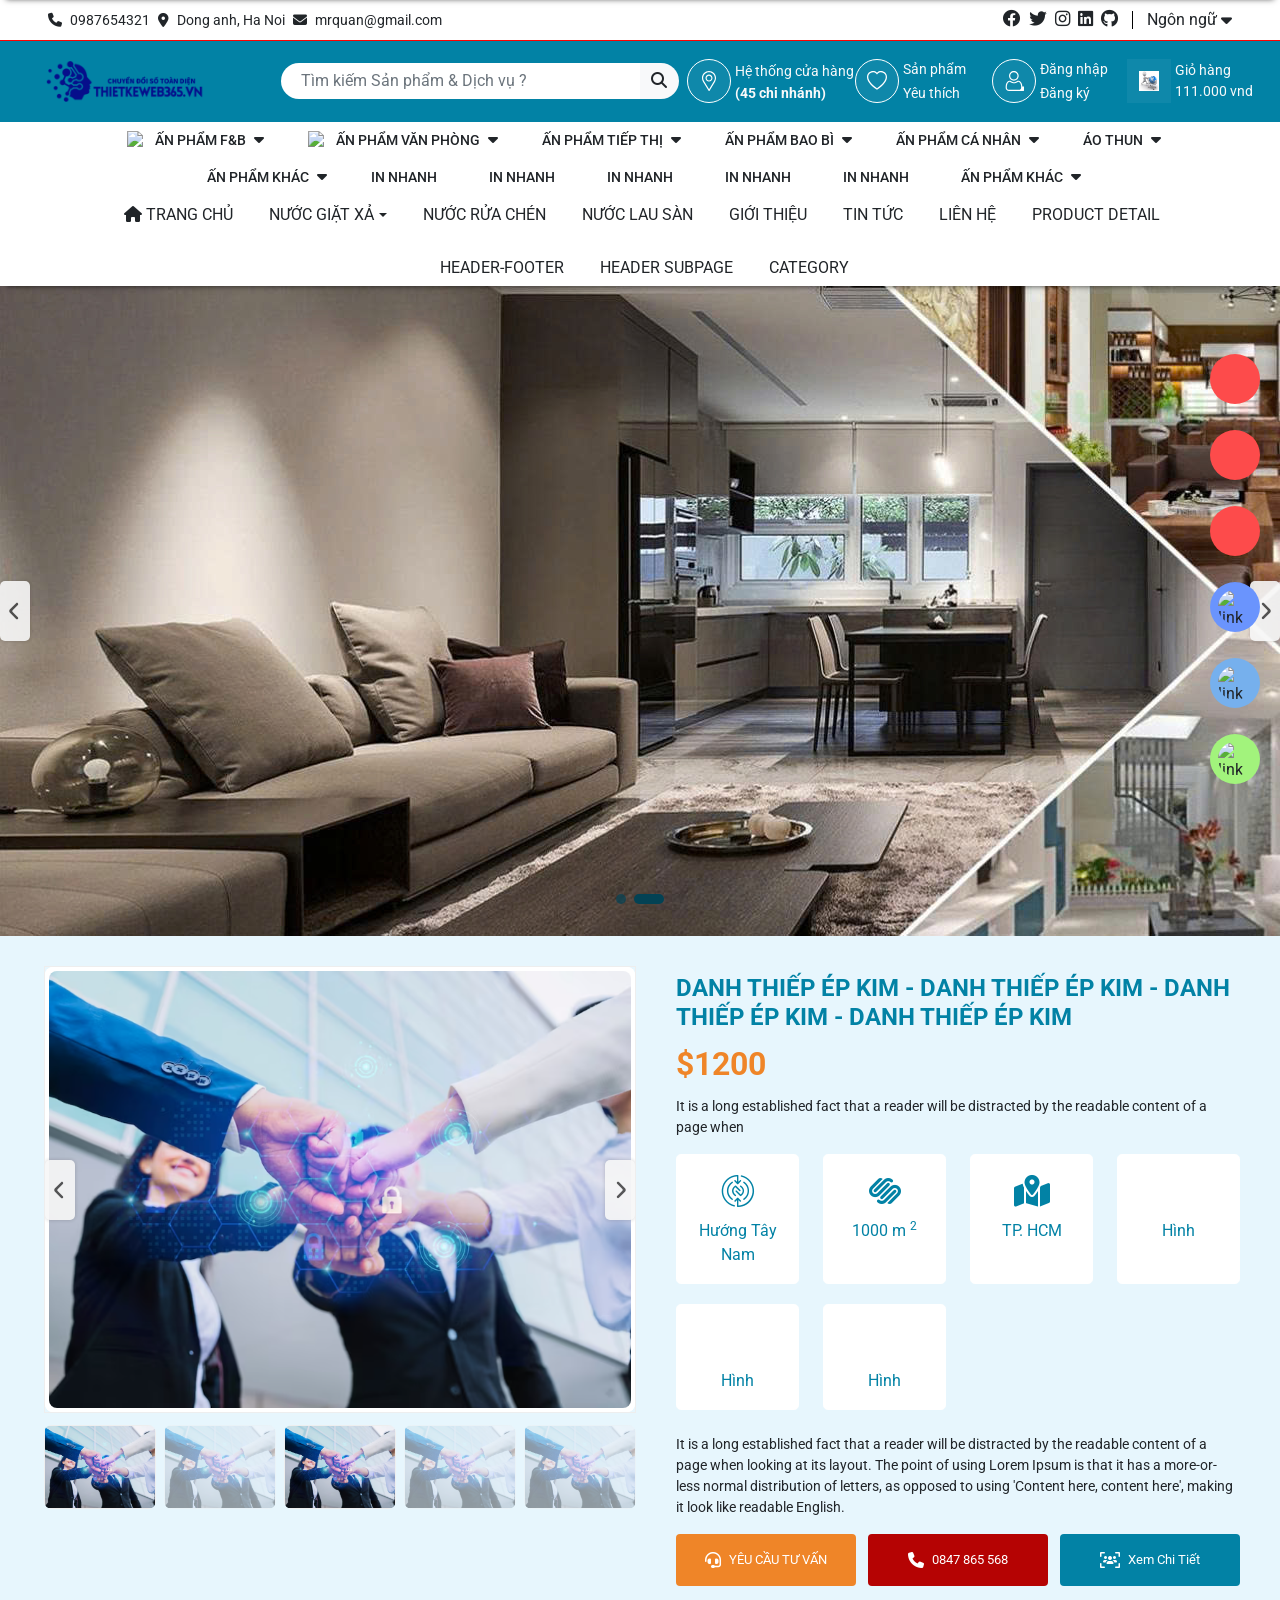
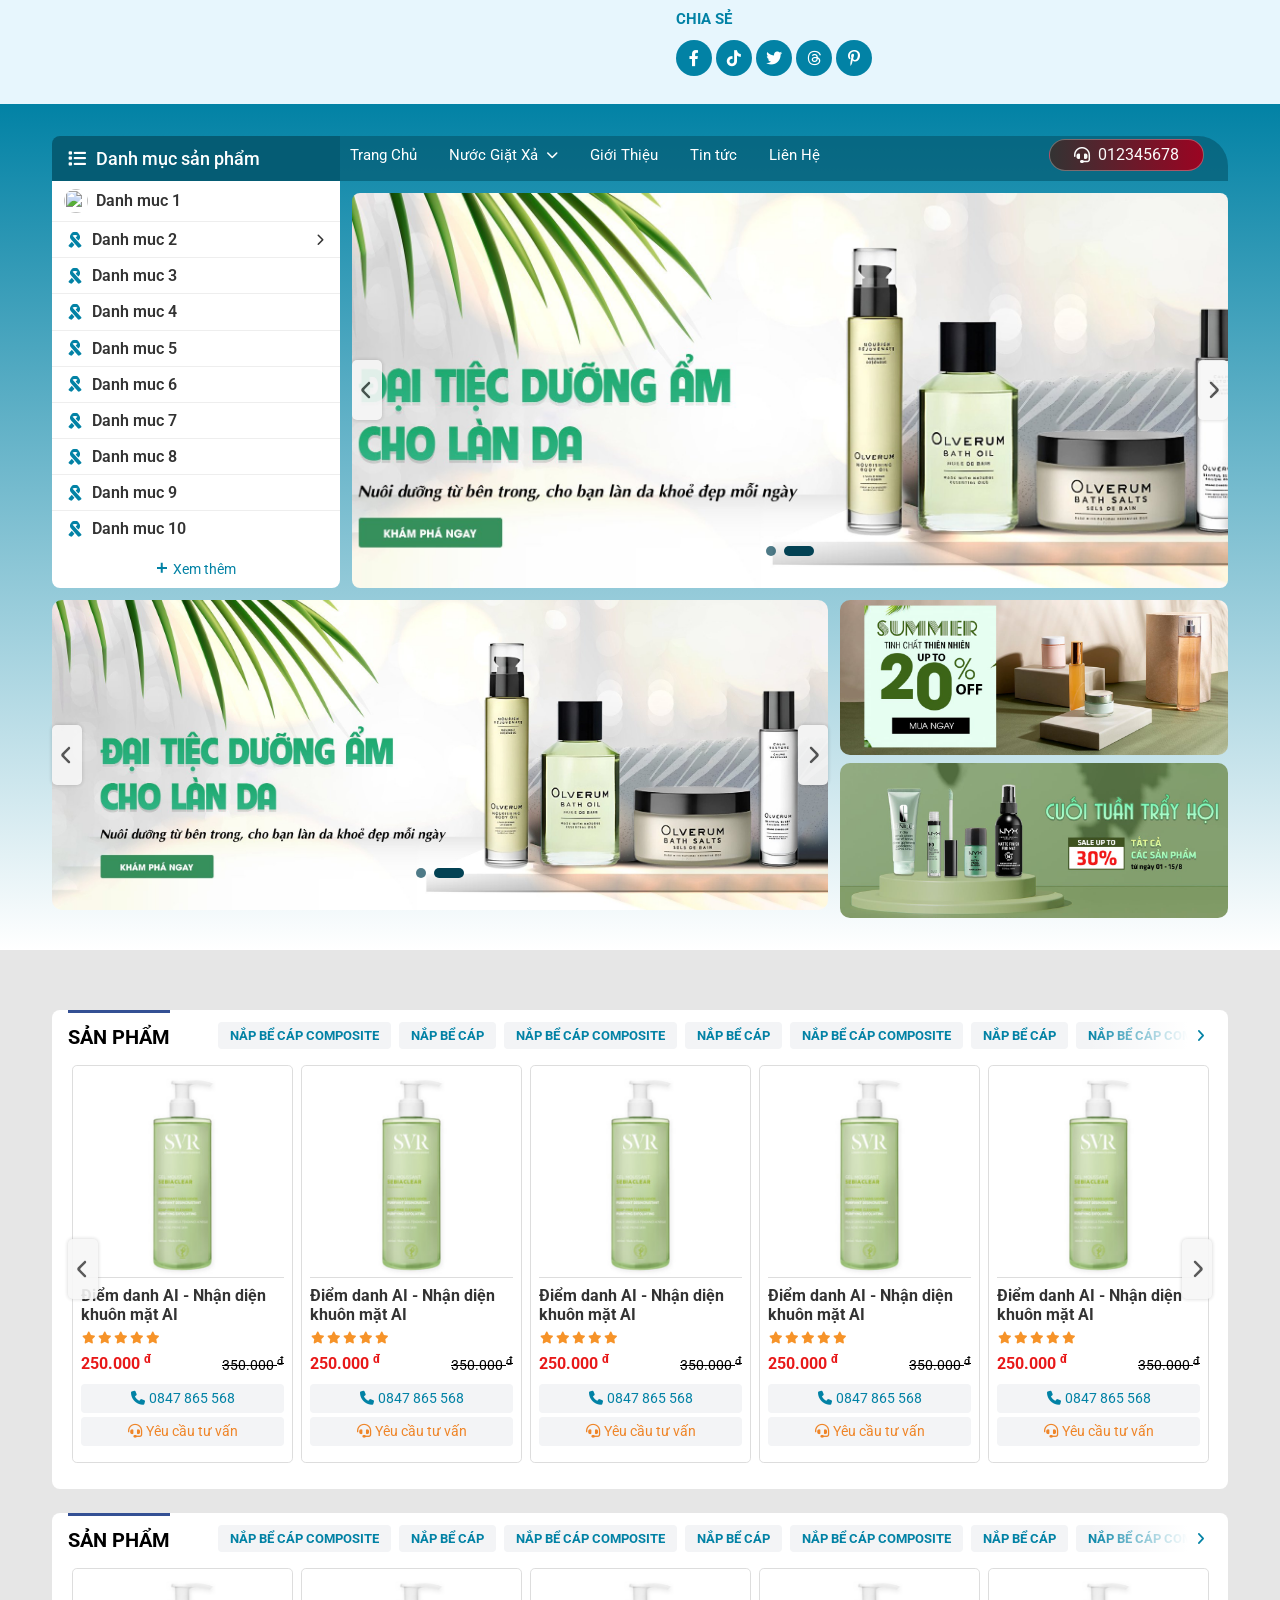
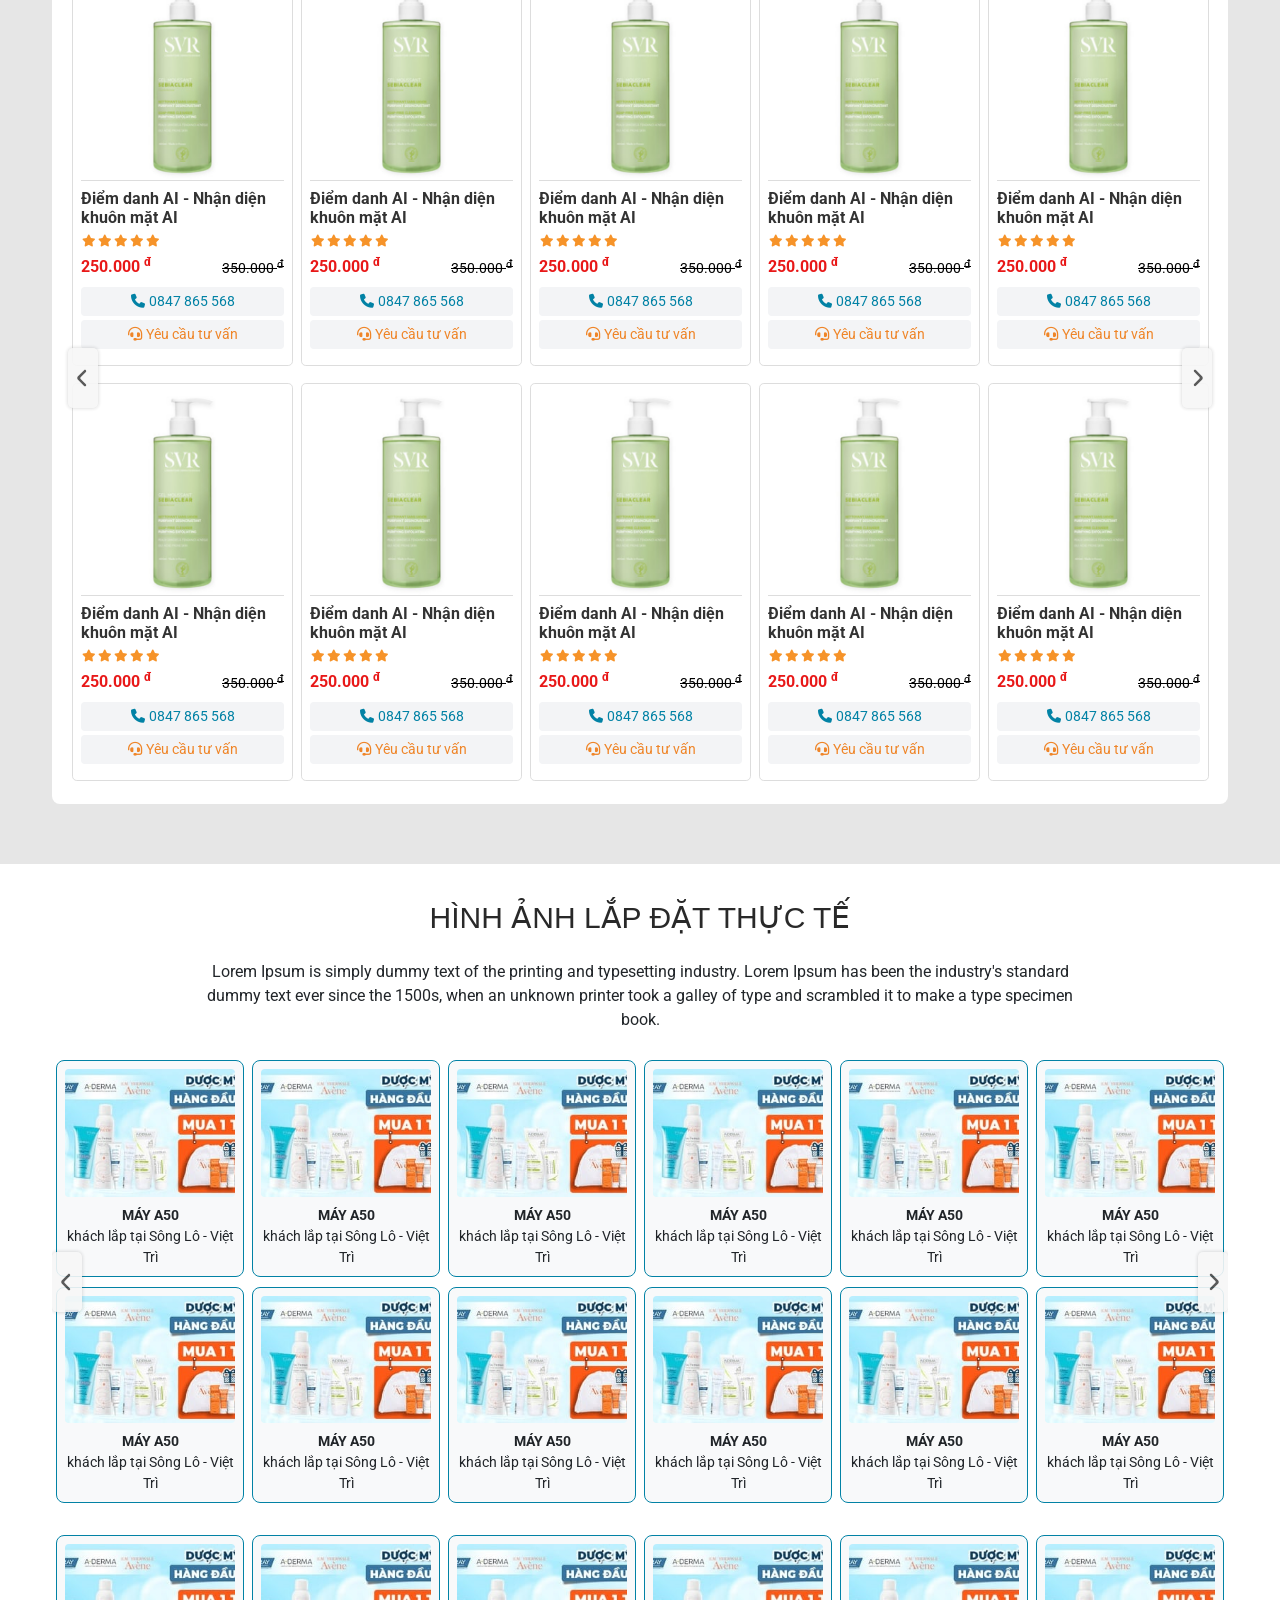
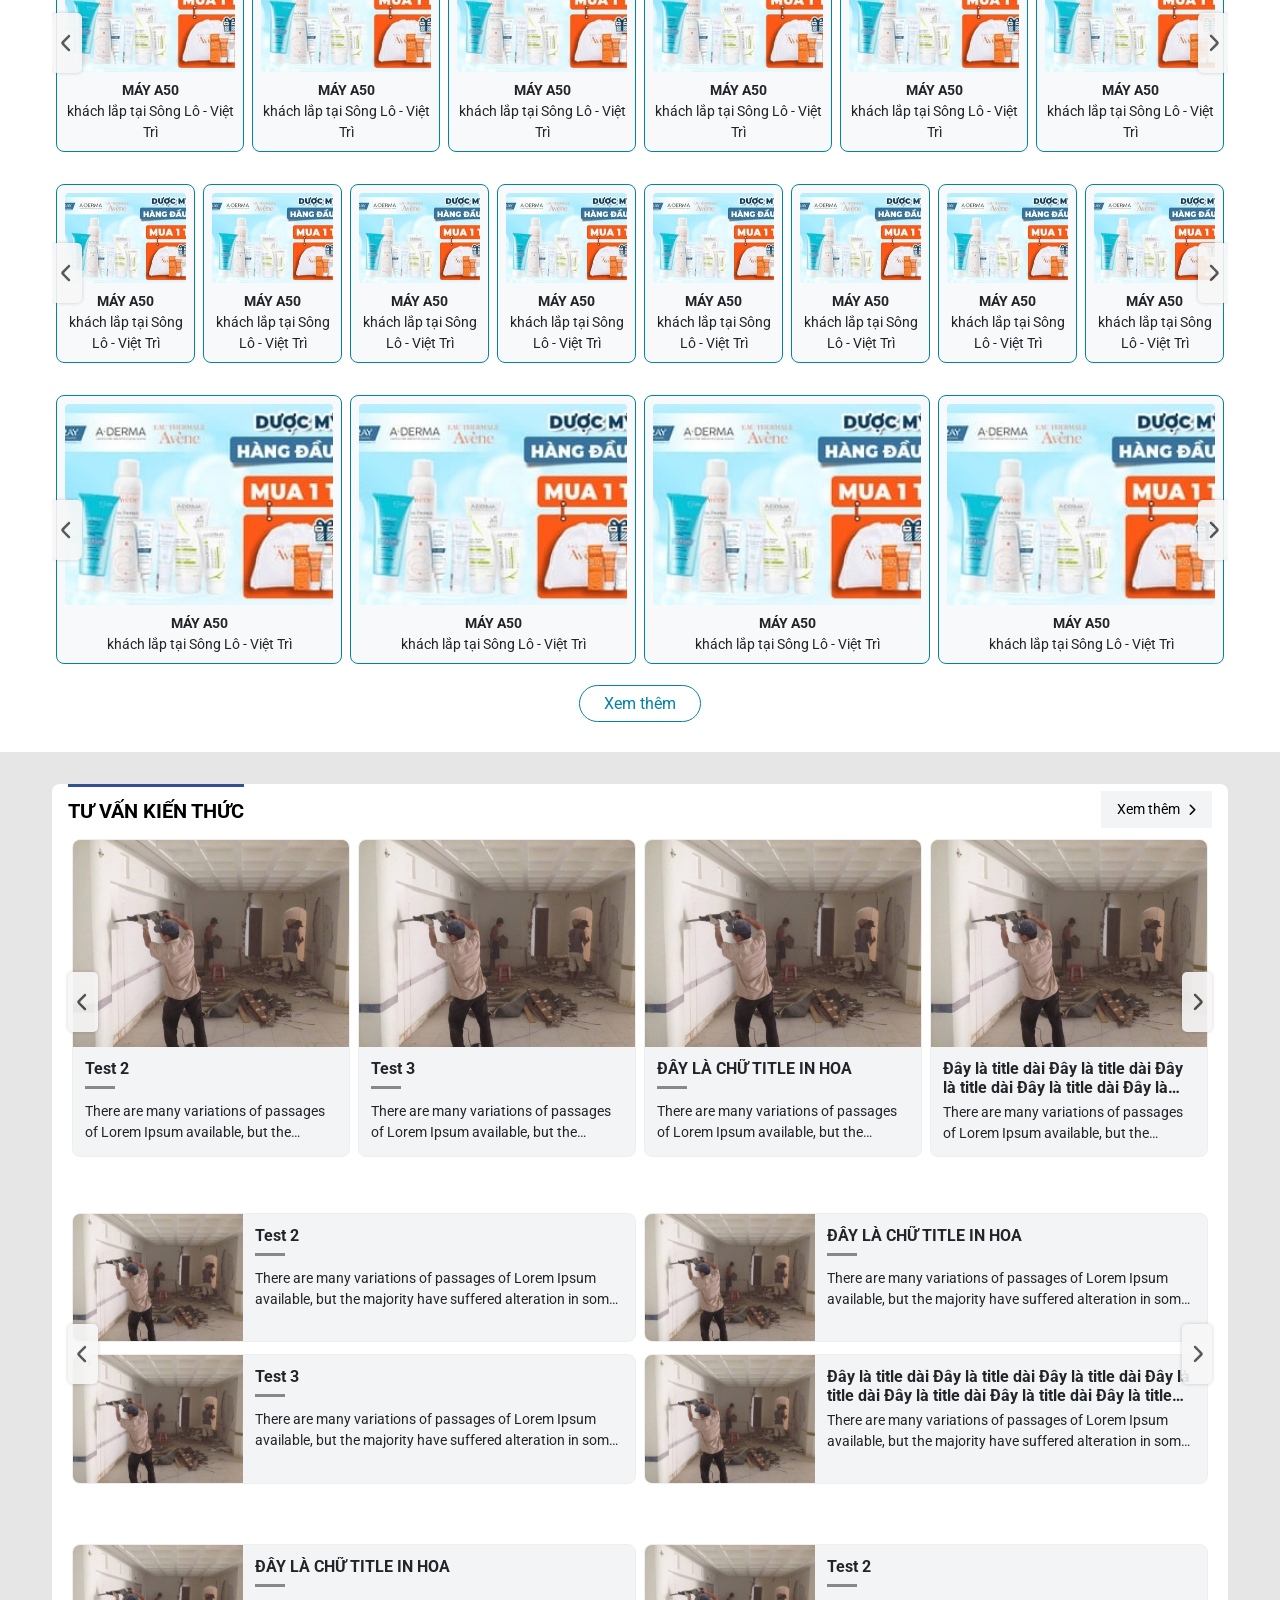
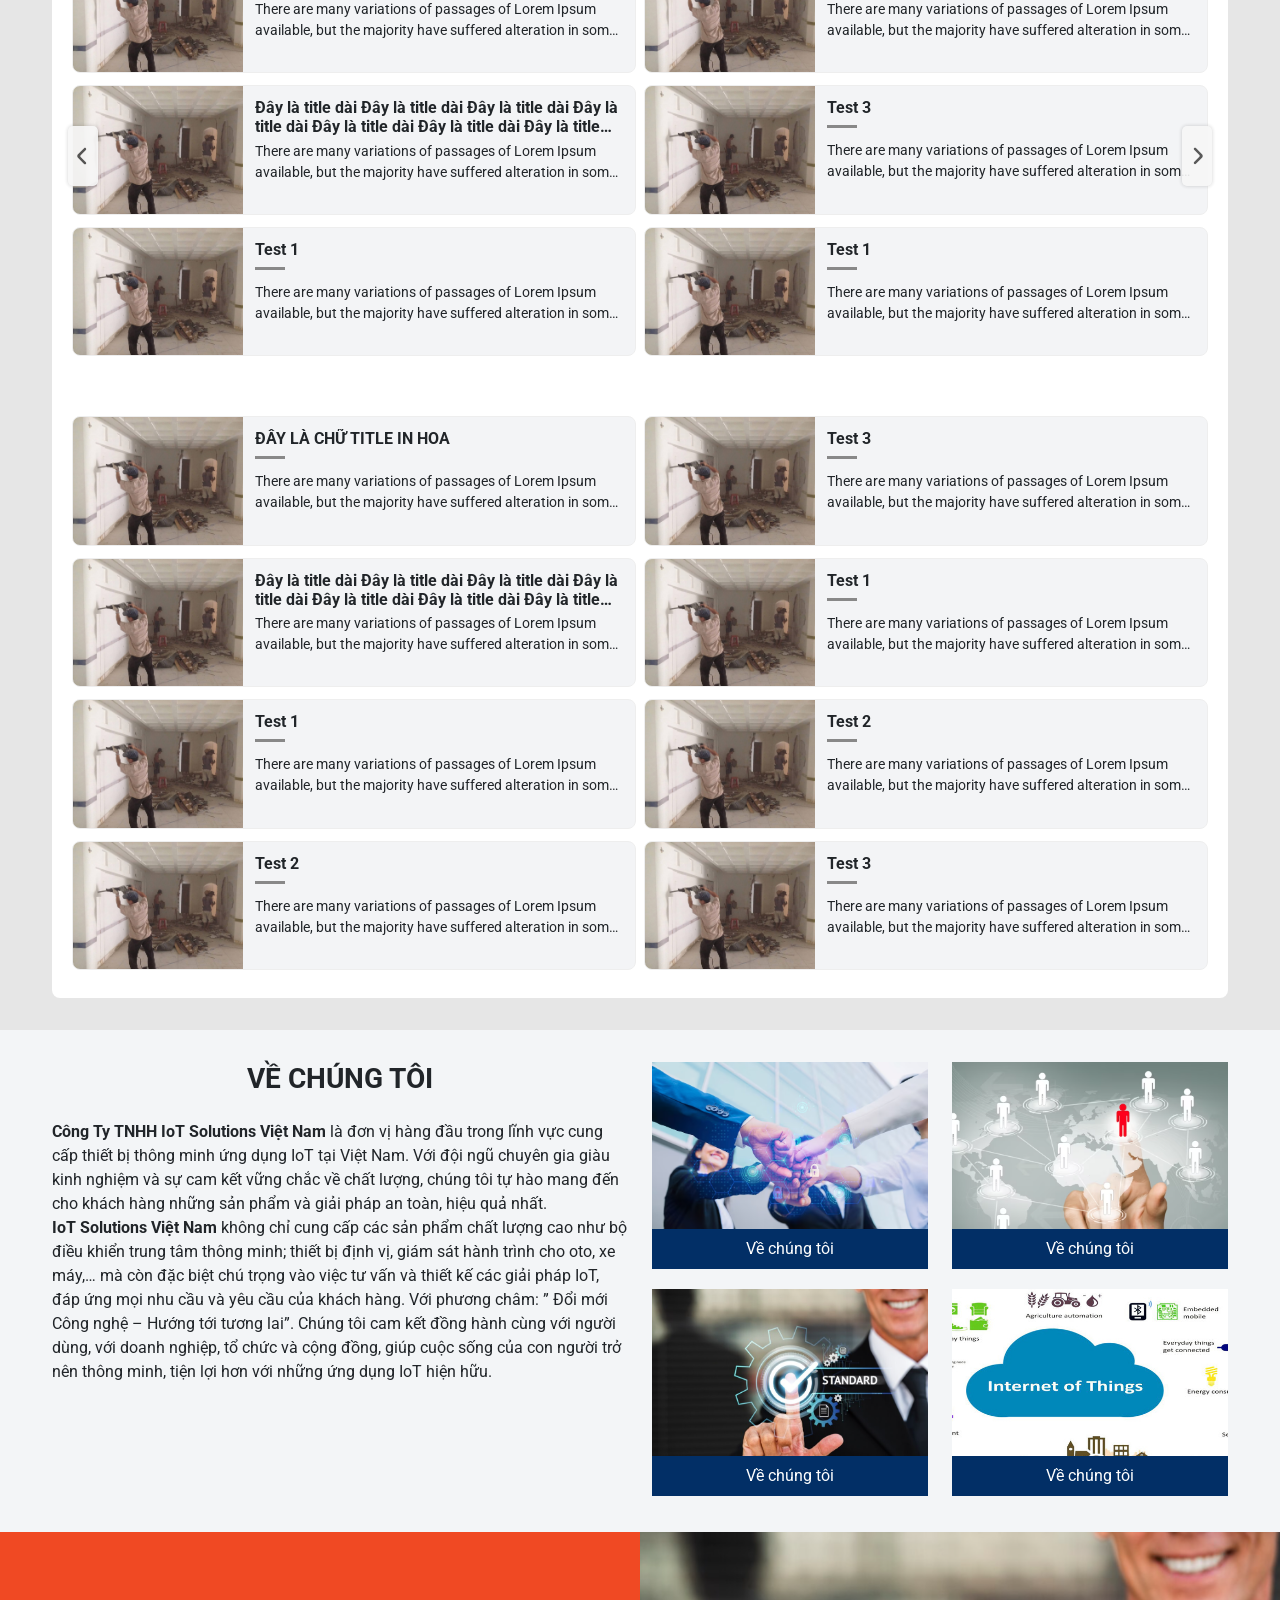
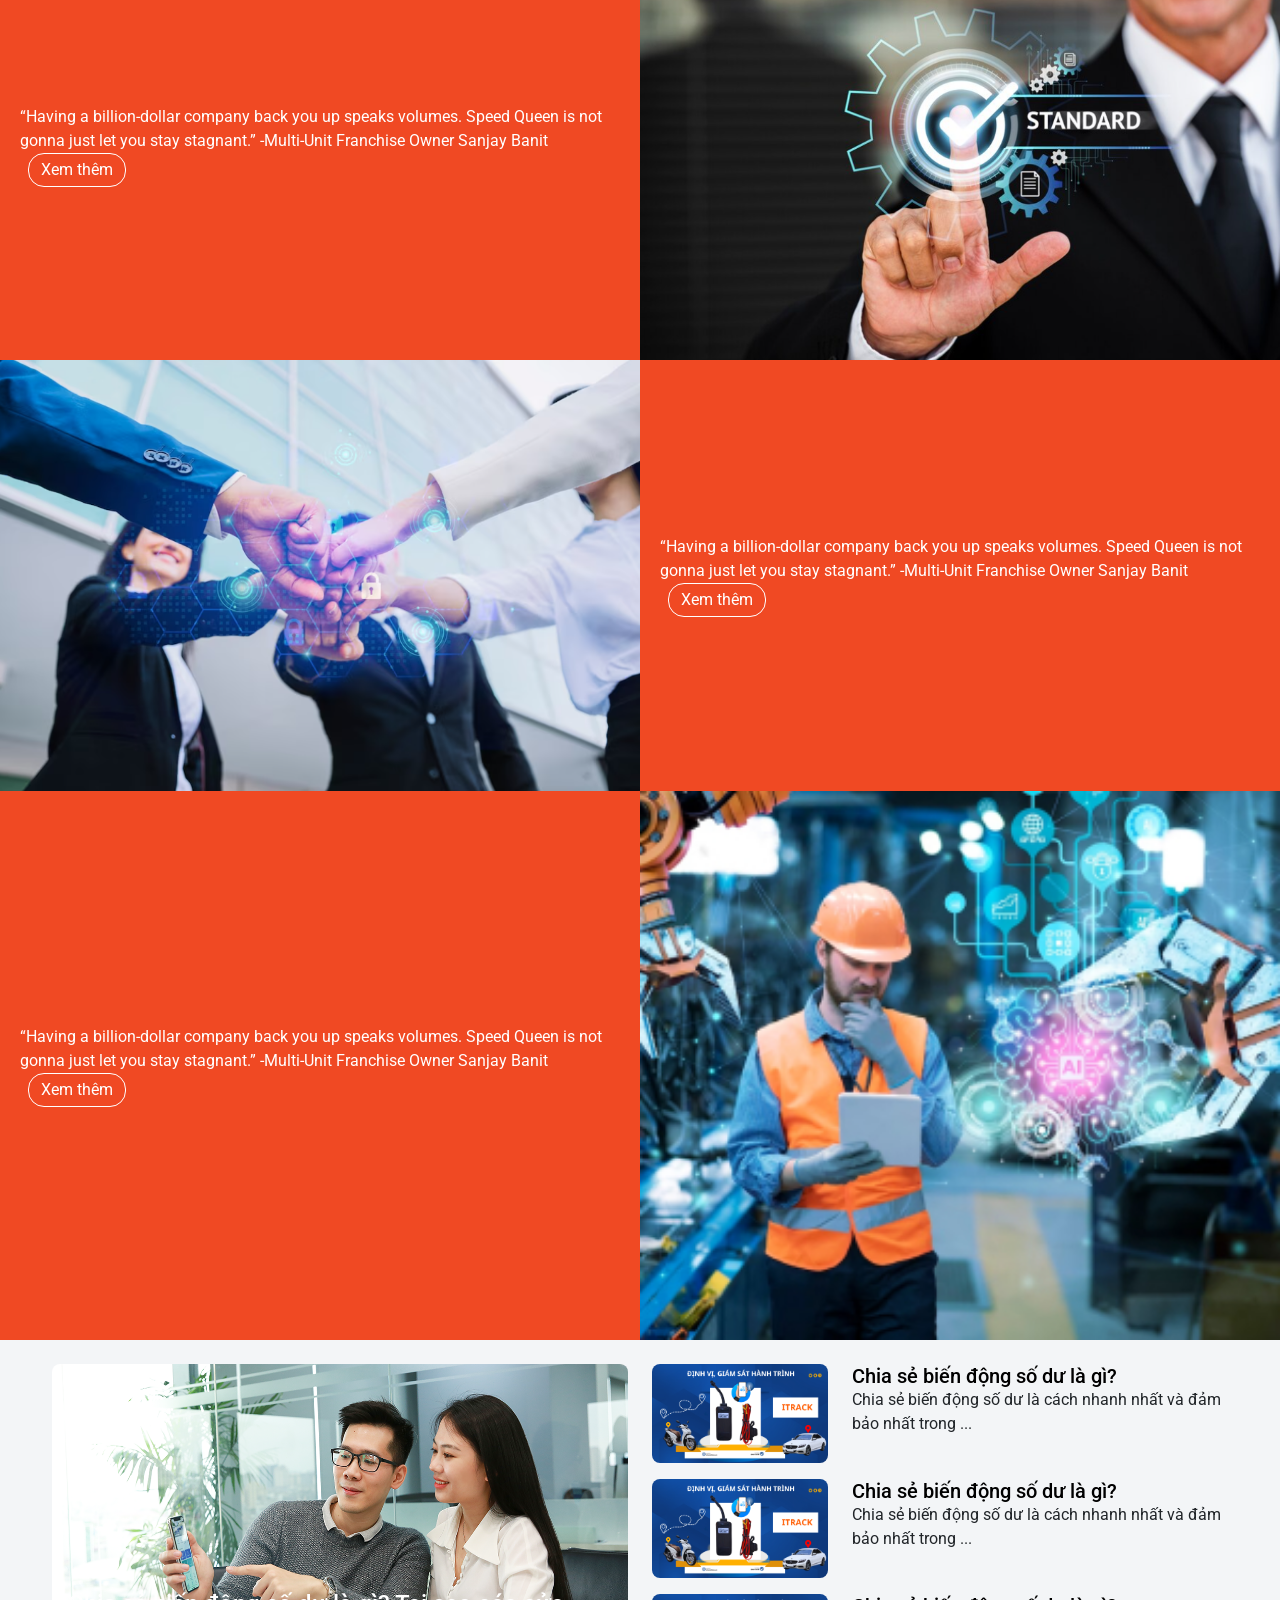
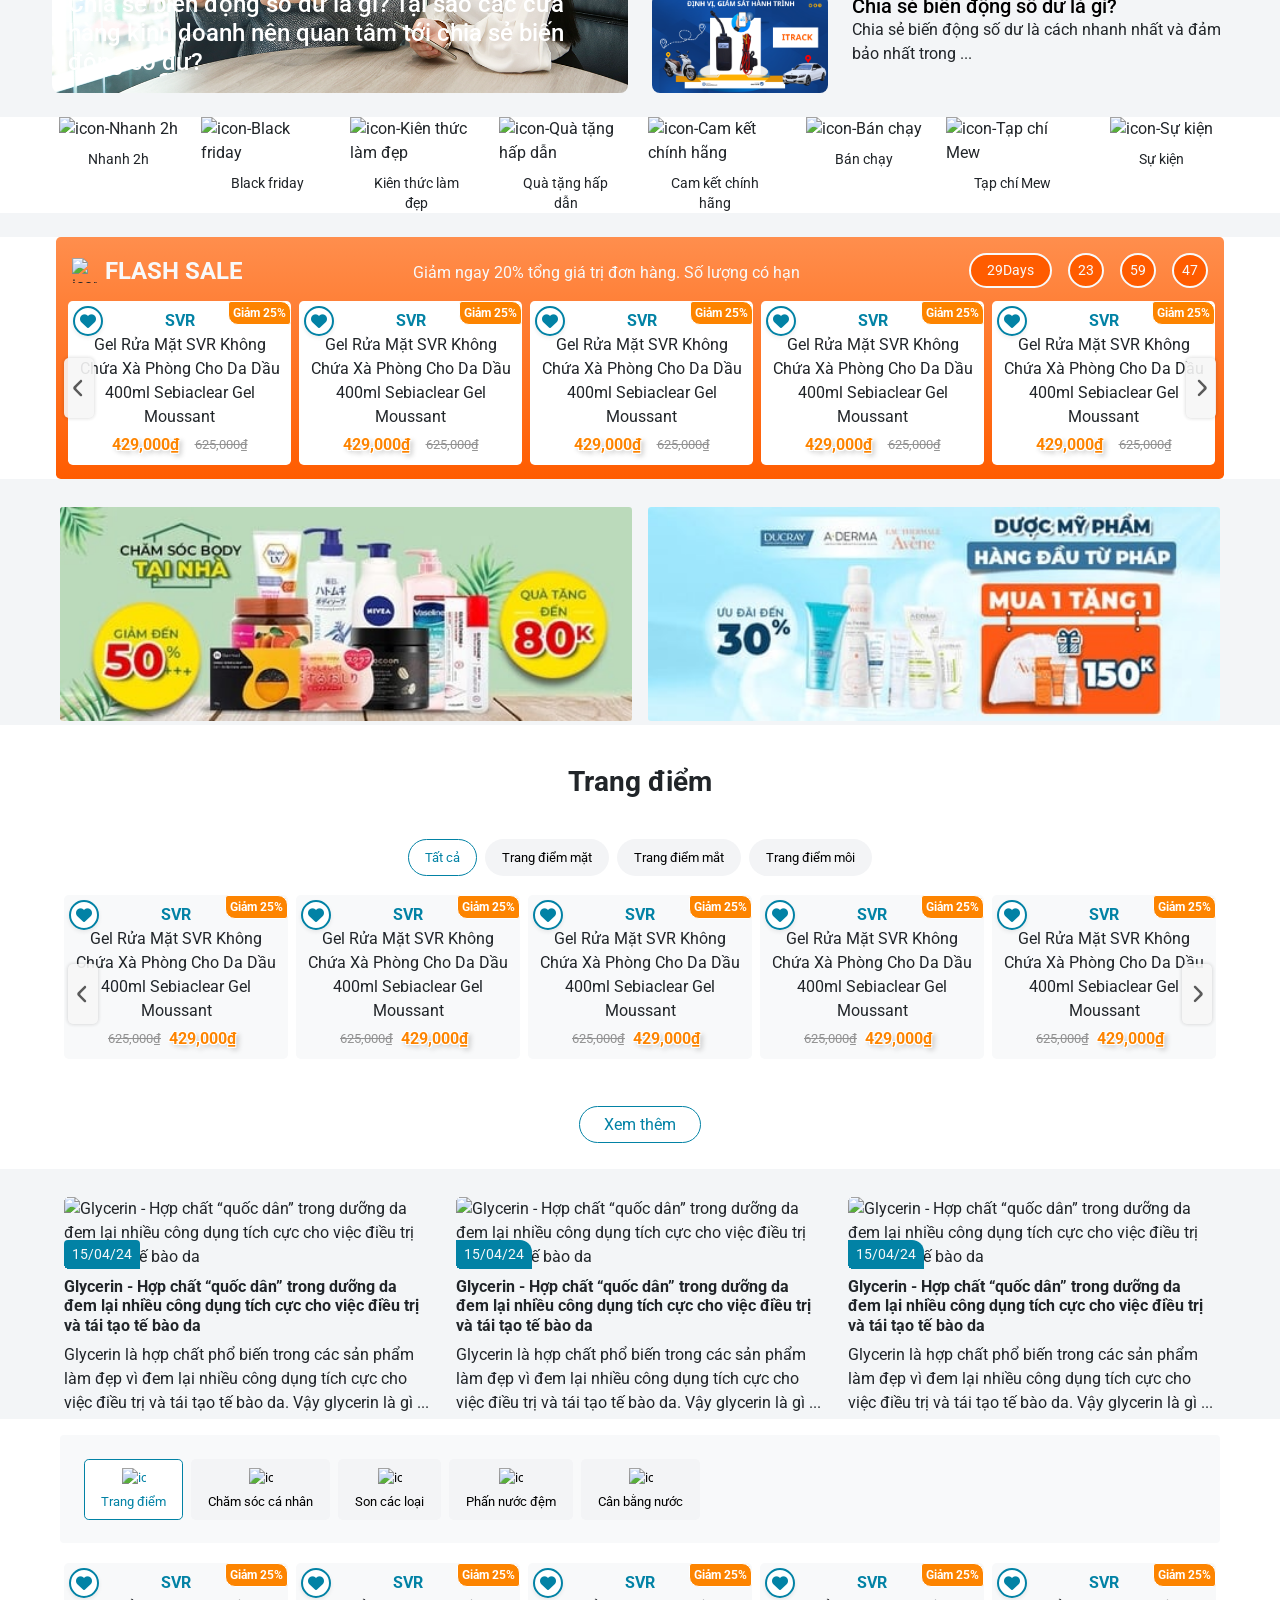
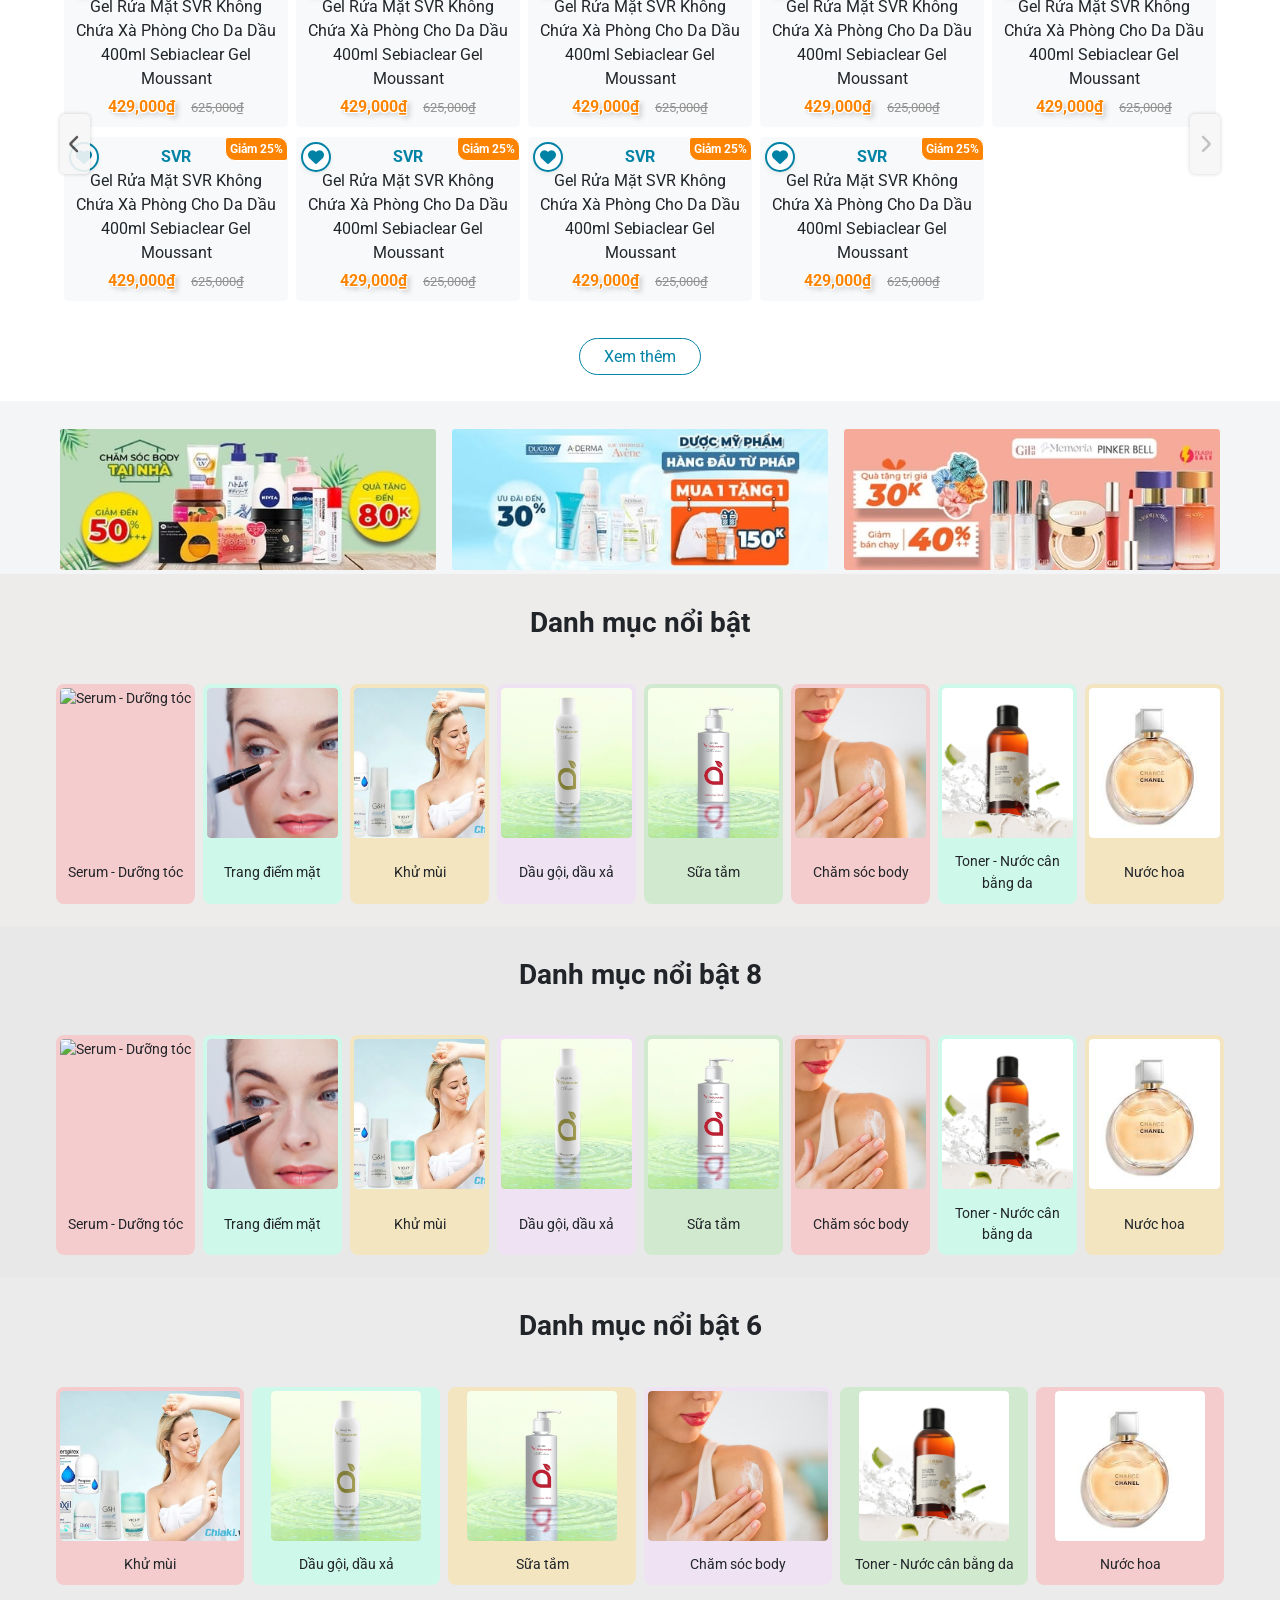
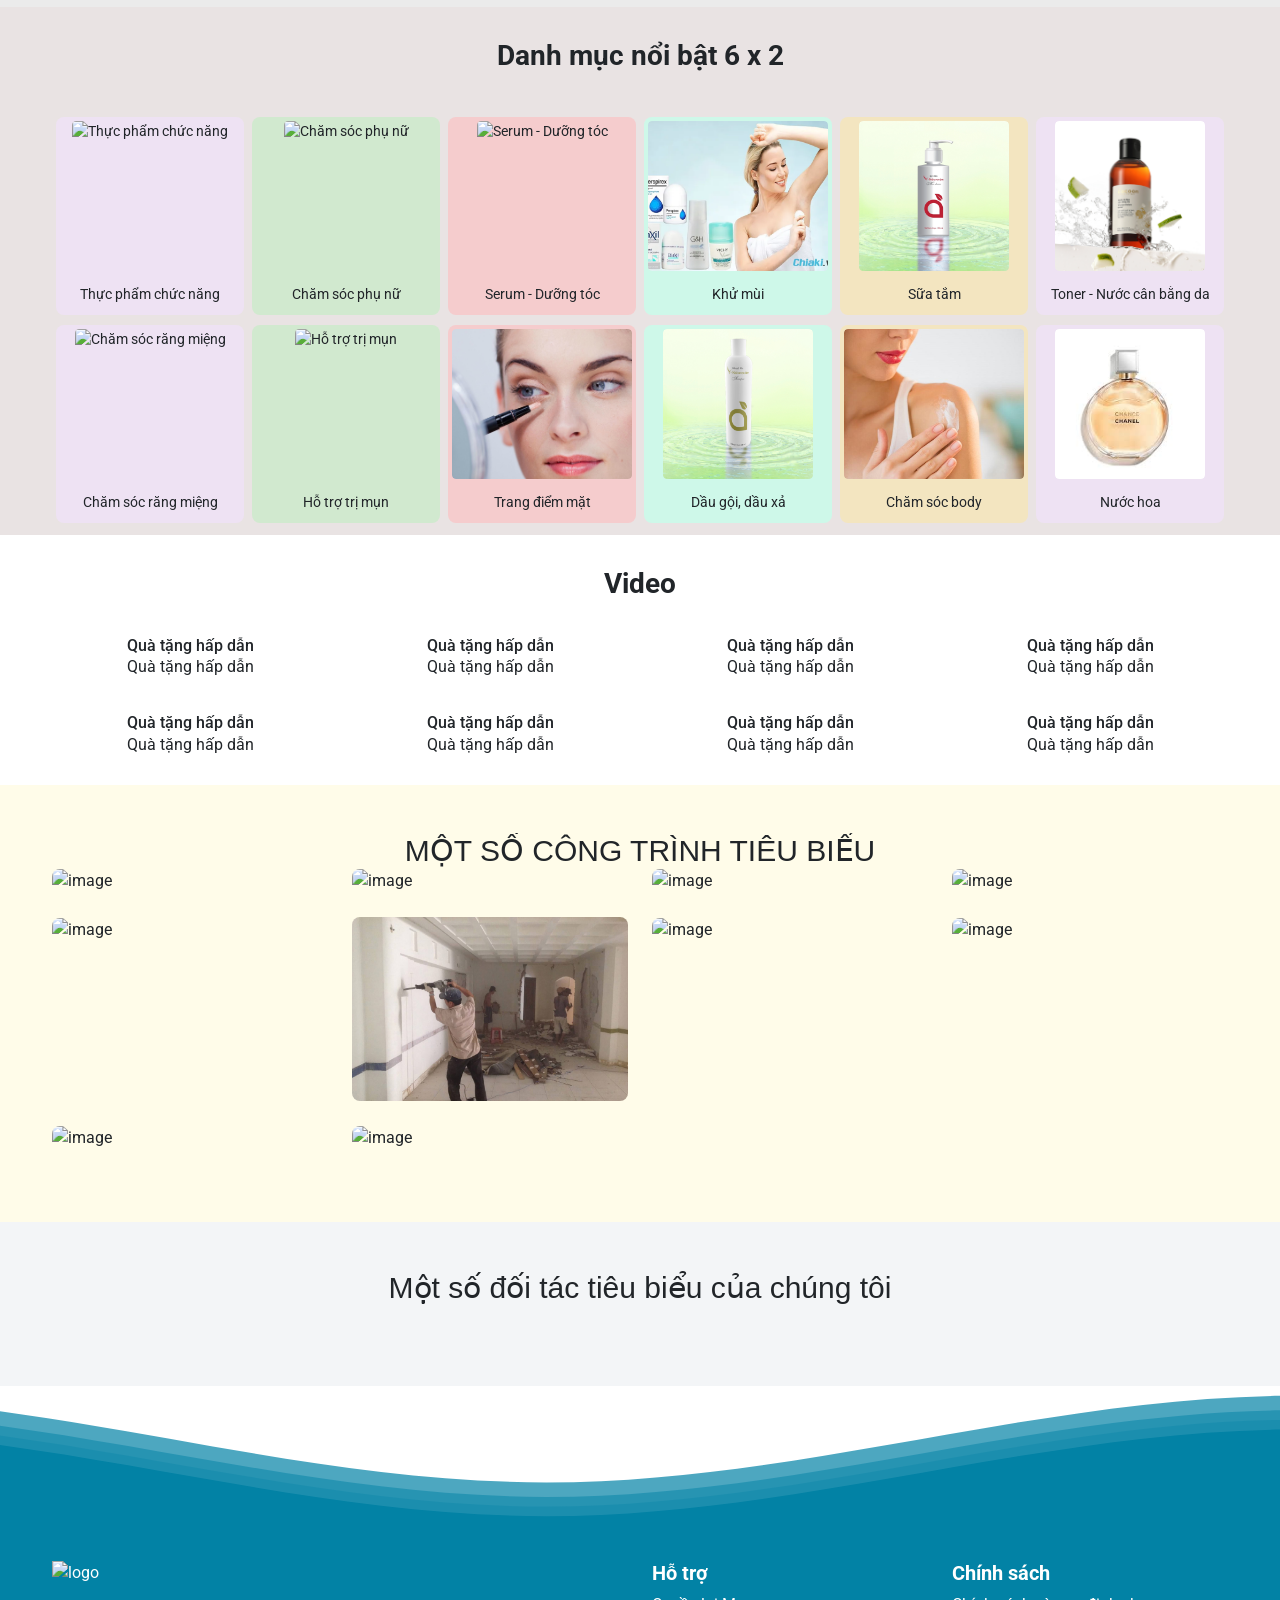
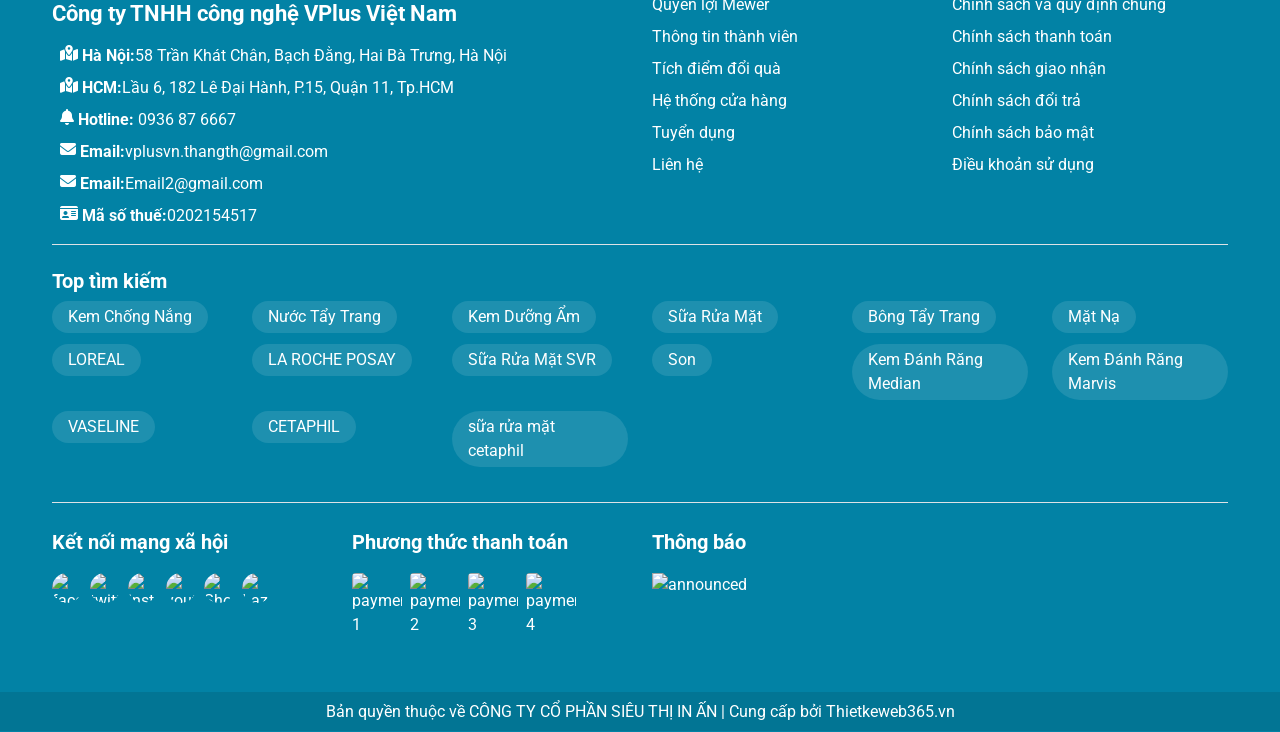
==== commit f0190267: "update ui header" ====
--- a/docs/index.html
+++ b/docs/index.html
@@ -27,28 +27,14 @@
     <link rel="stylesheet" href="public/css/product/base.css" type="text/css">
     <link rel="stylesheet" href="public/css/product/detail.css" type="text/css">
     <link rel="stylesheet" href="public/css/style.css">
-    <link rel="stylesheet" href="public/css/bds/style.css">
   </head>
   <body>
     <header class="fe-header w-100" style="background: white;">
-      <div class="header-top d-none d-md-block" style="background: white !important; opacity: 1;">
+      <div class="header-top d-none d-md-block">
         <div class="container-fluid px-3 px-sm-5 py-2">
           <div class="infomation d-flex flex-wrap justify-content-between gap-2 bi bi-heartpy-[2px]">
-            <marquee class="marquee">
-							<span>
-																	Nội dung 1
-									&nbsp;&nbsp;&nbsp;&nbsp;&nbsp;&nbsp;&nbsp;&nbsp;&nbsp;&nbsp;&nbsp;&nbsp;&nbsp;&nbsp;
-									&nbsp;&nbsp;&nbsp;&nbsp;&nbsp;&nbsp;&nbsp;&nbsp;&nbsp;&nbsp;&nbsp;&nbsp;&nbsp;&nbsp;
-																	Nội dung 2
-									&nbsp;&nbsp;&nbsp;&nbsp;&nbsp;&nbsp;&nbsp;&nbsp;&nbsp;&nbsp;&nbsp;&nbsp;&nbsp;&nbsp;
-									&nbsp;&nbsp;&nbsp;&nbsp;&nbsp;&nbsp;&nbsp;&nbsp;&nbsp;&nbsp;&nbsp;&nbsp;&nbsp;&nbsp;
-																	Nội dung 3
-									&nbsp;&nbsp;&nbsp;&nbsp;&nbsp;&nbsp;&nbsp;&nbsp;&nbsp;&nbsp;&nbsp;&nbsp;&nbsp;&nbsp;
-									&nbsp;&nbsp;&nbsp;&nbsp;&nbsp;&nbsp;&nbsp;&nbsp;&nbsp;&nbsp;&nbsp;&nbsp;&nbsp;&nbsp;
-															</span>
-						</marquee>
-            <!-- <div class="d-flex flex-wrap gap-2 infomation-left"><a class="d-flex justify-content-center align-items-center text-dark gap-2 text-dark text-decoration-none" href="#"><i class="fa-solid fa-phone"></i><span> 0987654321 </span></a><a class="d-flex justify-content-center align-items-center text-dark gap-2 text-dark text-decoration-none" href="#"><i class="fa-solid fa-location-dot"></i><span> Dong anh, Ha Noi </span></a><a class="d-flex justify-content-center align-items-center text-dark gap-2 text-dark text-decoration-none" href="#"><i class="fa-solid fa-envelope"></i><span> mrquan@gmail.com </span></a></div> -->
-            <div class="social-icons d-flex align-items-center gap-2"><a class="text-decoration-none" href="#" style="color: #212529;"><i class="fab fa-facebook"></i></a><a class="text-decoration-none" href="#" style="color: #212529;"><i class="fab fa-twitter"></i></a><a class="text-decoration-none" href="#" style="color: #212529;"><i class="fab fa-instagram"></i></a><a class="text-decoration-none" href="#" style="color: #212529;"><i class="fab fa-linkedin"></i></a><a class="text-decoration-none" href="#" style="color: #212529;"><i class="fab fa-github"></i></a>
+            <div class="d-flex flex-wrap gap-2 infomation-left"><a class="d-flex justify-content-center align-items-center text-dark gap-2 text-dark text-decoration-none" href="#"><i class="fa-solid fa-phone"></i><span> 0987654321 </span></a><a class="d-flex justify-content-center align-items-center text-dark gap-2 text-dark text-decoration-none" href="#"><i class="fa-solid fa-location-dot"></i><span> Dong anh, Ha Noi </span></a><a class="d-flex justify-content-center align-items-center text-dark gap-2 text-dark text-decoration-none" href="#"><i class="fa-solid fa-envelope"></i><span> mrquan@gmail.com </span></a></div>
+            <div class="social-icons d-flex align-items-center gap-2"><a class="text-dark text-decoration-none" href="#"><i class="fab fa-facebook"></i></a><a class="text-dark text-decoration-none" href="#"><i class="fab fa-twitter"></i></a><a class="text-dark text-decoration-none" href="#"><i class="fab fa-instagram"></i></a><a class="text-dark text-decoration-none" href="#"><i class="fab fa-linkedin"></i></a><a class="text-dark text-decoration-none" href="#"><i class="fab fa-github"></i></a>
               <div class="dropdown-language">
                 <p class="d-flex align-items-center justify-content-end gap-1 mb-0"><span>Ngôn ngữ</span><i class="fa-solid fa-caret-down"></i></p>
                 <ul class="dropdown-menu">
@@ -60,7 +46,7 @@
           </div>
         </div>
       </div>
-      <div class="header-main px-3 d-flex align-items-center justify-content-between" id="header-main" style="background: var(--mainColor); padding-top: 1rem; padding-bottom: 1rem; opacity: 1; border-bottom: 1px solid #000000;">
+      <div class="header-main px-3 d-flex align-items-center justify-content-between" id="header-main" style="background: var(--mainColor); padding-top: 1rem; padding-bottom: 1rem;">
         <div class="container">
           <div class="row align-items-center justify-content-between w-100 wrap-menu">
             <div class="d-md-none col-2 px-0">
@@ -143,8 +129,7 @@
               </div></a><a class="col-1 d-none d-xl-block" href="#">
               <div class="d-flex justify-content-center align-items-center gap-1">
                 <div class="box-icon d-flex justify-content-center gap-1 align-items-center">
-                  <!-- <div class="icon border-none p-0"><img width="40" height="40" src="./public/assets/images/66c43e6a7714c54a9c05.jpg" alt="alt"/></div> -->
-                  <div class="icon p-0"><img width="40" height="40" src="https://we1.io.vn/admin/public/images/header/174591350237gio-hang-tron.png" alt="alt"/></div>
+                  <div class="icon border-none p-0"><img width="40" height="40" src="./public/assets/images/66c43e6a7714c54a9c05.jpg" alt="alt"/></div>
                 </div>
                 <div class="text text-left text-light d-none d-xl-block"><small class="d-none d-xl-block ml-lg-1">Giỏ hàng<br/>                                        111.000 vnd</small></div>
               </div></a>
@@ -196,7 +181,7 @@
         </div>
       </div>
       <div id="header-sticky">
-        <div class="header-bottom-item header-bottom d-none d-lg-block container-fluid px-5" style="background: white !important; opacity: 1;">
+        <div class="header-bottom-item header-bottom d-none d-lg-block container-fluid px-5" style="background: white;">
           <div class="px-5">
             <ul class="menu mb-0 d-flex row-gap-2 align-items-center justify-content-center">
               <li class="menu-item d-flex align-items-center py-1 px-2 has-sub-menu"><a class="menu-link py-1 px-2 d-flex align-items-center gap-1" href="#"><img class="item-img" src="https://file.hstatic.net/200000865177/file/cam-nang_7b1c2041fc624dbbb73509f39a24a55f.png" alt="alt"/>                                ẤN PHẨM F&B</a><i class="fa-solid fa-caret-down"></i>
@@ -379,14 +364,14 @@
             </ul>
           </div>
         </div>
-        <div class="header-bottom-item header-bottom-2 bg-light" style="background: rgba(255,255,255, 0.8) !important; display: flex; justify-content: center; ">
-          <div class="container px-2" style="max-width: 80%; margin: 0;">
+        <div class="header-bottom-item header-bottom-2 bg-white-50">
+          <div class="container px-2">
             <nav class="navbar navbar-expand-lg navbar-light">
               <div class="container-fluid align-items-center pr-2">
                 <div class="col-lg-12 lg-flex-1">
                   <button class="btn btn-toggle-menu d-lg-none" type="button" data-bs-toggle="offcanvas" data-bs-target="#offcanvasExample3" aria-controls="offcanvasExample3"><i class="fa-solid fa-bars text-dark fs-4 mt-1"></i></button>
                   <div class="mobile-menu">
-                    <ul class="navbar-nav me-auto mb-2 mb-lg-0 justify-content-center mobile-align-items-start align-items-center height-lg-60">
+                    <ul class="navbar-nav me-auto mb-2 mb-lg-0 justify-content-center mobile-align-items-start align-items-center gap-lg-3 height-lg-45">
                       <li class="nav-item active"><a class="nav-link d-flex justify-content-center align-items-center text-uppercase" href="/"><span class="me-1"><i class="fa-solid fa-house"></i></span><span> Trang Chủ </span></a></li>
                       <li class="nav-item dropdown"><a class="nav-link d-flex justify-content-center align-items-center dropdown-toggle text-uppercase" href="/nuoc-giat-xa"><span class="me-1"> </span><span> Nước Giặt Xả </span></a>
                         <ul class="dropdown-menu" aria-labelledby="navbarDropdown">
@@ -411,9 +396,8 @@
                           <li><a class="dropdown-item fw-bold" href="/danh-muc-san-pham/vat-lieu-chong-nong-cach-am-cach-nhiet"><span class="me-1"> </span><span>Vật liệu chống nóng cách âm cách nhiệt</span></a></li>
                         </ul>
                       </li>
-                      <li class="nav-item"><a class="nav-link d-flex justify-content-center align-items-center text-uppercase" href="./index-2.html"><span class="me-1"> </span><span> Nước Rửa Chén </span></a></li>
-                      <li class="nav-item"><a class="nav-link d-flex justify-content-center align-items-center text-uppercase" href="/nuoc-lau-san"><span class="me-1"> </span><span> Nước Lau Sàn </span></a></li>
-                      <li class="nav-item"><a class="nav-link d-flex justify-content-center align-items-center text-uppercase" href="./bds-list.html"><span class="me-1"> </span><span> Bất động sản </span></a></li>
+                      <li class="nav-item"><a class="nav-link d-flex justify-content-center align-items-center text-uppercase" href="/nuoc-rua-chen"><span class="me-1"> </span><span> Nước Rửa Chén </span></a></li>
+                      <li class="nav-item"><a class="nav-link d-flex justify-content-center align-items-center text-uppercase" href="./index-4.html"><span class="me-1"> </span><span> Nước Lau Sàn </span></a></li>
                       <li class="nav-item"><a class="nav-link d-flex justify-content-center align-items-center text-uppercase" href="/gioi-thieu"><span class="me-1"> </span><span> Giới Thiệu </span></a></li>
                       <li class="nav-item"><a class="nav-link d-flex justify-content-center align-items-center text-uppercase" href="/tin-tuc"><span class="me-1"> </span><span> Tin tức </span></a></li>
                       <li class="nav-item"><a class="nav-link d-flex justify-content-center align-items-center text-uppercase" href="/lien-he"><span class="me-1"> </span><span> Liên Hệ </span></a></li>
@@ -440,330 +424,24 @@
                     </div>
                   </div>
                 </div>
-                <div class="header-logo d-lg-none py-1"><a href="https://vip2.io.vn"><img src="https://vip2.io.vn/admin/public/images/footer/17342295786428x160.png" alt="logo" style="width: 150px !important; max-height: unset;"/></a></div>
-                <div class="header-card d-lg-none d-flex gap-1"><a class="d-flex" href="https://vip2.io.vn/gio-hang">
-                    <div class="icon"><i class="fa fa-shopping-cart text-dark fs-5" aria-hidden="true"></i></div></a>
-                  <button class="btn btn-search p-0 border-0" type="button"><i class="fa fa-search text-dark fs-5" aria-hidden="true"></i></button>
-                </div>
-                <div class="header-search col-7 d-lg-none w-100 mb-2 border">
-                  <form class="form-inline" action="https://vip2.io.vn/tat-ca-san-pham" method="GET">
-                    <div class="input-group d-flex">
-                      <input class="form-control" type="text" name="search" placeholder="Tìm sản phẩm?"/>
-                      <div class="input-group-append">
-                        <button class="btn" type="submit" aria-label="Tìm sản phẩm"><i class="fa fa-search" aria-hidden="true"></i></button>
-                      </div>
-                    </div>
-                  </form>
-                </div>
-              </div>
-            </nav>
-          </div>
-        </div>
-        <!--  header style 3 -->
-          <div class="header-bottom-item header-bottom-2 bg-light" style="background: #fff !important; display: flex; justify-content: center;  box-shadow: none;">
-          <div class="container px-2" style="max-width: 80%; margin: 0;">
-            <nav class="navbar navbar-expand-lg navbar-light">
-              <div class="container-fluid align-items-center pr-2">
-                <div class="col-lg-12 lg-flex-1">
-                  <button class="btn btn-toggle-menu d-lg-none" type="button" data-bs-toggle="offcanvas" data-bs-target="#offcanvasExample3" aria-controls="offcanvasExample3"><i class="fa-solid fa-bars text-dark fs-4 mt-1"></i></button>
-                  <div class="mobile-menu">
-                    <ul class="navbar-nav me-auto mb-2 mb-lg-0 justify-content-center mobile-align-items-start align-items-center height-lg-60">
-                      <li class="nav-item active"><a class="nav-link d-flex justify-content-center align-items-center text-uppercase" href="/"><span class="me-1"><i class="fa-solid fa-house"></i></span><span> Trang Chủ </span></a></li>
-                      <li class="nav-item dropdown"><a class="nav-link d-flex justify-content-center align-items-center dropdown-toggle text-uppercase" href="/nuoc-giat-xa"><span class="me-1"> </span><span> Nước Giặt Xả </span></a>
-                        <ul class="dropdown-menu" aria-labelledby="navbarDropdown">
-                          <li class="nav-item dropdown"><a class="dropdown-item dropdown-toggle childMenu fw-bold" href="/danh-muc-san-pham/tonmat-cach-am-cach-nhiet"><span class="me-1"> </span><span>Tonmat cách âm - cách nhiệt</span></a>
-                            <ul class="dropdown-menu submenu-level-2" aria-labelledby="navbarDropdownSubmenu">
-                              <li class="nav-item"><a class="dropdown-item" href="/danh-muc-san-pham/tonmat-cach-am-cach-nhiet/tonmat-spec"><span class="me-1"> </span><span>Tonmat SPEC</span></a></li>
-                              <li class="nav-item"><a class="dropdown-item" href="/danh-muc-san-pham/tonmat-cach-am-cach-nhiet/tonmat-apec"><span class="me-1"> </span><span>Tonmat APEC</span></a></li>
-                              <li class="nav-item"><a class="dropdown-item" href="/danh-muc-san-pham/tonmat-cach-am-cach-nhiet/tonmat-eco"><span class="me-1"> </span><span>Tonmat ECO</span></a></li>
-                            </ul>
-                          </li>
-                          <li><a class="dropdown-item fw-bold" href="/danh-muc-san-pham/tonmat-panel"><span class="me-1"> </span><span>Tonmat Panel</span></a></li>
-                          <li><a class="dropdown-item fw-bold" href="/danh-muc-san-pham/tranmat-tran-vach"><span class="me-1"> </span><span>Tranmat: Trần - Vách</span></a></li>
-                          <li class="nav-item dropdown"><a class="dropdown-item fw-bold dropdown-toggle childMenu" href="/danh-muc-san-pham/gach-mat"><span class="me-1"> </span><span>Gạch mát</span></a>
-                            <ul class="dropdown-menu submenu-level-2" aria-labelledby="navbarDropdownSubmenu">
-                              <li class="nav-item"><a class="dropdown-item" href="/danh-muc-san-pham/gach-mat/gach-mat"><span class="me-1"> </span><span>Gạch mát</span></a></li>
-                              <li class="nav-item"><a class="dropdown-item" href="/danh-muc-san-pham/gach-mat/phu-kien-gach-mat"><span class="me-1"> </span><span>Phụ kiện Gạch mát</span></a></li>
-                            </ul>
-                          </li>
-                          <li><a class="dropdown-item fw-bold" href="/danh-muc-san-pham/ton-cong-trinh"><span class="me-1"> </span><span>Tôn công trình</span></a></li>
-                          <li><a class="dropdown-item fw-bold" href="/danh-muc-san-pham/ton-nhua"><span class="me-1"> </span><span>Tôn nhựa</span></a></li>
-                          <li><a class="dropdown-item fw-bold" href="/danh-muc-san-pham/tam-lop-sinh-thai-onduline"><span class="me-1"> </span><span>Tấm lợp sinh thái Onduline</span></a></li>
-                          <li><a class="dropdown-item fw-bold" href="/danh-muc-san-pham/vat-lieu-chong-nong-cach-am-cach-nhiet"><span class="me-1"> </span><span>Vật liệu chống nóng cách âm cách nhiệt</span></a></li>
-                        </ul>
-                      </li>
-                      <li class="nav-item"><a class="nav-link d-flex justify-content-center align-items-center text-uppercase" href="./index-2.html"><span class="me-1"> </span><span> Nước Rửa Chén </span></a></li>
-                      <li class="nav-item"><a class="nav-link d-flex justify-content-center align-items-center text-uppercase" href="/nuoc-lau-san"><span class="me-1"> </span><span> Nước Lau Sàn </span></a></li>
-                      <li class="nav-item"><a class="nav-link d-flex justify-content-center align-items-center text-uppercase" href="./bds-list.html"><span class="me-1"> </span><span> Bất động sản </span></a></li>
-                      <li class="nav-item"><a class="nav-link d-flex justify-content-center align-items-center text-uppercase" href="/gioi-thieu"><span class="me-1"> </span><span> Giới Thiệu </span></a></li>
-                      <li class="nav-item"><a class="nav-link d-flex justify-content-center align-items-center text-uppercase" href="/tin-tuc"><span class="me-1"> </span><span> Tin tức </span></a></li>
-                      <li class="nav-item"><a class="nav-link d-flex justify-content-center align-items-center text-uppercase" href="/lien-he"><span class="me-1"> </span><span> Liên Hệ </span></a></li>
-                      <li class="nav-item"><a class="nav-link d-flex justify-content-center align-items-center text-uppercase" href="product-detail.html"><span class="me-1"> </span><span> Product detail</span></a></li>
-                      <li class="nav-item"><a class="nav-link d-flex justify-content-center align-items-center text-uppercase" href="/index-2.html"><span class="me-1"> </span><span> header-footer</span></a></li>
-                      <li class="nav-item"><a class="nav-link d-flex justify-content-center align-items-center text-uppercase" href="/index-3.html"><span class="me-1"> </span><span> header subpage</span></a></li>
-                      <li class="nav-item"><a class="nav-link d-flex justify-content-center align-items-center text-uppercase" href="product-category.html"><span class="me-1"> </span><span> Category</span></a></li>
-                    </ul>
-                    <div class="language d-flex flex-column d-lg-none" style="margin: 0 20px;"><a href="https://vip2.io.vn/lang/vi"><img src="https://vip2.io.vn/public/assets/images/vi.jpg" alt="VI" width="38" height="25" style="width: 38px !important;"/></a><a href="https://vip2.io.vn/lang/en"><img src="https://vip2.io.vn/public/assets/images/en.jpg" alt="EN" width="38" height="25" style="width: 38px !important; margin-top: 10px;"/></a><a href="https://vip2.io.vn/lang/ja"><img src="https://vip2.io.vn/public/assets/images/ja.jpg" alt="EN" width="38" height="25" style="width: 38px !important; margin-top: 10px;"/></a>
-                      <ul class="navbar-nav me-auto mb-2 mb-lg-0">
-                        <li class="nav-item d-lg-none"><a class="nav-link btn-dang-nhap-user" href="#"><span>Đăng nhập</span></a></li>
-                        <li class="nav-item d-lg-none"><a class="nav-link" href="https://vip2.io.vn/dang-ky-tai-khoan"><span>Đăng ký</span></a></li>
-                      </ul>
-                    </div>
-                    <div class="language header-search d-flex flex-column d-lg-none" style="margin: 0 20px;">
-                      <form class="form-inline" action="https://vip2.io.vn/tat-ca-san-pham" method="GET">
-                        <div class="input-group">
-                          <input class="form-control" type="text" name="search" placeholder="Tìm sản phẩm?"/>
-                          <div class="input-group-append">
-                            <button class="btn" type="submit" aria-label="Tìm sản phẩm"><i class="fa fa-search" aria-hidden="true"></i></button>
-                          </div>
-                        </div>
-                      </form>
-                    </div>
-                  </div>
-                </div>
-                <div class="header-logo d-lg-none py-1"><a href="https://vip2.io.vn"><img src="https://vip2.io.vn/admin/public/images/footer/17342295786428x160.png" alt="logo" style="width: 150px !important; max-height: unset;"/></a></div>
-                <div class="header-card d-lg-none d-flex gap-1"><a class="d-flex" href="https://vip2.io.vn/gio-hang">
-                    <div class="icon"><i class="fa fa-shopping-cart text-dark fs-5" aria-hidden="true"></i></div></a>
-                  <button class="btn btn-search p-0 border-0" type="button"><i class="fa fa-search text-dark fs-5" aria-hidden="true"></i></button>
-                </div>
-                <div class="header-search col-7 d-lg-none w-100 mb-2 border">
-                  <form class="form-inline" action="https://vip2.io.vn/tat-ca-san-pham" method="GET">
-                    <div class="input-group d-flex">
-                      <input class="form-control" type="text" name="search" placeholder="Tìm sản phẩm?"/>
-                      <div class="input-group-append">
-                        <button class="btn" type="submit" aria-label="Tìm sản phẩm"><i class="fa fa-search" aria-hidden="true"></i></button>
-                      </div>
-                    </div>
-                  </form>
-                </div>
-              </div>
-            </nav>
-          </div>
-        </div>
-        <!-- header style 4 -->
-          <div class="header-bottom-item header-bottom-2 bg-light" style="background: rgba(255,255,255, 0.5) !important; display: flex; justify-content: center; box-shadow: none; ">
-          <div class="container px-2" style="max-width: 80%; margin: 0;">
-            <nav class="navbar navbar-expand-lg navbar-light">
-              <div class="container-fluid align-items-center pr-2">
-                <div class="col-lg-12 lg-flex-1">
-                  <button class="btn btn-toggle-menu d-lg-none" type="button" data-bs-toggle="offcanvas" data-bs-target="#offcanvasExample3" aria-controls="offcanvasExample3"><i class="fa-solid fa-bars text-dark fs-4 mt-1"></i></button>
-                  <div class="mobile-menu">
-                    <ul class="navbar-nav me-auto mb-2 mb-lg-0 justify-content-center mobile-align-items-start align-items-center height-lg-60">
-                      <li class="nav-item active"><a class="nav-link d-flex justify-content-center align-items-center text-uppercase" href="/"><span class="me-1"><i class="fa-solid fa-house"></i></span><span> Trang Chủ </span></a></li>
-                      <li class="nav-item dropdown"><a class="nav-link d-flex justify-content-center align-items-center dropdown-toggle text-uppercase" href="/nuoc-giat-xa"><span class="me-1"> </span><span> Nước Giặt Xả </span></a>
-                        <ul class="dropdown-menu" aria-labelledby="navbarDropdown">
-                          <li class="nav-item dropdown"><a class="dropdown-item dropdown-toggle childMenu fw-bold" href="/danh-muc-san-pham/tonmat-cach-am-cach-nhiet"><span class="me-1"> </span><span>Tonmat cách âm - cách nhiệt</span></a>
-                            <ul class="dropdown-menu submenu-level-2" aria-labelledby="navbarDropdownSubmenu">
-                              <li class="nav-item"><a class="dropdown-item" href="/danh-muc-san-pham/tonmat-cach-am-cach-nhiet/tonmat-spec"><span class="me-1"> </span><span>Tonmat SPEC</span></a></li>
-                              <li class="nav-item"><a class="dropdown-item" href="/danh-muc-san-pham/tonmat-cach-am-cach-nhiet/tonmat-apec"><span class="me-1"> </span><span>Tonmat APEC</span></a></li>
-                              <li class="nav-item"><a class="dropdown-item" href="/danh-muc-san-pham/tonmat-cach-am-cach-nhiet/tonmat-eco"><span class="me-1"> </span><span>Tonmat ECO</span></a></li>
-                            </ul>
-                          </li>
-                          <li><a class="dropdown-item fw-bold" href="/danh-muc-san-pham/tonmat-panel"><span class="me-1"> </span><span>Tonmat Panel</span></a></li>
-                          <li><a class="dropdown-item fw-bold" href="/danh-muc-san-pham/tranmat-tran-vach"><span class="me-1"> </span><span>Tranmat: Trần - Vách</span></a></li>
-                          <li class="nav-item dropdown"><a class="dropdown-item fw-bold dropdown-toggle childMenu" href="/danh-muc-san-pham/gach-mat"><span class="me-1"> </span><span>Gạch mát</span></a>
-                            <ul class="dropdown-menu submenu-level-2" aria-labelledby="navbarDropdownSubmenu">
-                              <li class="nav-item"><a class="dropdown-item" href="/danh-muc-san-pham/gach-mat/gach-mat"><span class="me-1"> </span><span>Gạch mát</span></a></li>
-                              <li class="nav-item"><a class="dropdown-item" href="/danh-muc-san-pham/gach-mat/phu-kien-gach-mat"><span class="me-1"> </span><span>Phụ kiện Gạch mát</span></a></li>
-                            </ul>
-                          </li>
-                          <li><a class="dropdown-item fw-bold" href="/danh-muc-san-pham/ton-cong-trinh"><span class="me-1"> </span><span>Tôn công trình</span></a></li>
-                          <li><a class="dropdown-item fw-bold" href="/danh-muc-san-pham/ton-nhua"><span class="me-1"> </span><span>Tôn nhựa</span></a></li>
-                          <li><a class="dropdown-item fw-bold" href="/danh-muc-san-pham/tam-lop-sinh-thai-onduline"><span class="me-1"> </span><span>Tấm lợp sinh thái Onduline</span></a></li>
-                          <li><a class="dropdown-item fw-bold" href="/danh-muc-san-pham/vat-lieu-chong-nong-cach-am-cach-nhiet"><span class="me-1"> </span><span>Vật liệu chống nóng cách âm cách nhiệt</span></a></li>
-                        </ul>
-                      </li>
-                      <li class="nav-item"><a class="nav-link d-flex justify-content-center align-items-center text-uppercase" href="./index-2.html"><span class="me-1"> </span><span> Nước Rửa Chén </span></a></li>
-                      <li class="nav-item"><a class="nav-link d-flex justify-content-center align-items-center text-uppercase" href="/nuoc-lau-san"><span class="me-1"> </span><span> Nước Lau Sàn </span></a></li>
-                      <li class="nav-item"><a class="nav-link d-flex justify-content-center align-items-center text-uppercase" href="./bds-list.html"><span class="me-1"> </span><span> Bất động sản </span></a></li>
-                      <li class="nav-item"><a class="nav-link d-flex justify-content-center align-items-center text-uppercase" href="/gioi-thieu"><span class="me-1"> </span><span> Giới Thiệu </span></a></li>
-                      <li class="nav-item"><a class="nav-link d-flex justify-content-center align-items-center text-uppercase" href="/tin-tuc"><span class="me-1"> </span><span> Tin tức </span></a></li>
-                      <li class="nav-item"><a class="nav-link d-flex justify-content-center align-items-center text-uppercase" href="/lien-he"><span class="me-1"> </span><span> Liên Hệ </span></a></li>
-                      <li class="nav-item"><a class="nav-link d-flex justify-content-center align-items-center text-uppercase" href="product-detail.html"><span class="me-1"> </span><span> Product detail</span></a></li>
-                      <li class="nav-item"><a class="nav-link d-flex justify-content-center align-items-center text-uppercase" href="/index-2.html"><span class="me-1"> </span><span> header-footer</span></a></li>
-                      <li class="nav-item"><a class="nav-link d-flex justify-content-center align-items-center text-uppercase" href="/index-3.html"><span class="me-1"> </span><span> header subpage</span></a></li>
-                      <li class="nav-item"><a class="nav-link d-flex justify-content-center align-items-center text-uppercase" href="product-category.html"><span class="me-1"> </span><span> Category</span></a></li>
-                    </ul>
-                    <div class="language d-flex flex-column d-lg-none" style="margin: 0 20px;"><a href="https://vip2.io.vn/lang/vi"><img src="https://vip2.io.vn/public/assets/images/vi.jpg" alt="VI" width="38" height="25" style="width: 38px !important;"/></a><a href="https://vip2.io.vn/lang/en"><img src="https://vip2.io.vn/public/assets/images/en.jpg" alt="EN" width="38" height="25" style="width: 38px !important; margin-top: 10px;"/></a><a href="https://vip2.io.vn/lang/ja"><img src="https://vip2.io.vn/public/assets/images/ja.jpg" alt="EN" width="38" height="25" style="width: 38px !important; margin-top: 10px;"/></a>
-                      <ul class="navbar-nav me-auto mb-2 mb-lg-0">
-                        <li class="nav-item d-lg-none"><a class="nav-link btn-dang-nhap-user" href="#"><span>Đăng nhập</span></a></li>
-                        <li class="nav-item d-lg-none"><a class="nav-link" href="https://vip2.io.vn/dang-ky-tai-khoan"><span>Đăng ký</span></a></li>
-                      </ul>
-                    </div>
-                    <div class="language header-search d-flex flex-column d-lg-none" style="margin: 0 20px;">
-                      <form class="form-inline" action="https://vip2.io.vn/tat-ca-san-pham" method="GET">
-                        <div class="input-group">
-                          <input class="form-control" type="text" name="search" placeholder="Tìm sản phẩm?"/>
-                          <div class="input-group-append">
-                            <button class="btn" type="submit" aria-label="Tìm sản phẩm"><i class="fa fa-search" aria-hidden="true"></i></button>
-                          </div>
-                        </div>
-                      </form>
-                    </div>
-                  </div>
-                </div>
-                <div class="header-logo d-lg-none py-1"><a href="https://vip2.io.vn"><img src="https://vip2.io.vn/admin/public/images/footer/17342295786428x160.png" alt="logo" style="width: 150px !important; max-height: unset;"/></a></div>
-                <div class="header-card d-lg-none d-flex gap-1"><a class="d-flex" href="https://vip2.io.vn/gio-hang">
-                    <div class="icon"><i class="fa fa-shopping-cart text-dark fs-5" aria-hidden="true"></i></div></a>
-                  <button class="btn btn-search p-0 border-0" type="button"><i class="fa fa-search text-dark fs-5" aria-hidden="true"></i></button>
-                </div>
-                <div class="header-search col-7 d-lg-none w-100 mb-2 border">
-                  <form class="form-inline" action="https://vip2.io.vn/tat-ca-san-pham" method="GET">
-                    <div class="input-group d-flex">
-                      <input class="form-control" type="text" name="search" placeholder="Tìm sản phẩm?"/>
-                      <div class="input-group-append">
-                        <button class="btn" type="submit" aria-label="Tìm sản phẩm"><i class="fa fa-search" aria-hidden="true"></i></button>
-                      </div>
-                    </div>
-                  </form>
-                </div>
-              </div>
-            </nav>
-          </div>
-        </div>
-        <!-- header style 5 -->
-         <div class="header-bottom-item header-bottom-2 bg-light" style="background: rgb(249, 231, 159) !important; display: flex; justify-content: center; box-shadow: none; ">
-          <div class="container px-2" style="max-width: 80%; margin: 0;">
-            <nav class="navbar navbar-expand-lg navbar-light">
-              <div class="container-fluid align-items-center pr-2">
-                <div class="col-lg-12 lg-flex-1">
-                  <button class="btn btn-toggle-menu d-lg-none" type="button" data-bs-toggle="offcanvas" data-bs-target="#offcanvasExample3" aria-controls="offcanvasExample3"><i class="fa-solid fa-bars text-dark fs-4 mt-1"></i></button>
-                  <div class="mobile-menu">
-                    <ul class="navbar-nav me-auto mb-2 mb-lg-0 justify-content-center mobile-align-items-start align-items-center height-lg-60">
-                      <li class="nav-item active"><a class="nav-link d-flex justify-content-center align-items-center text-uppercase" href="/"><span class="me-1"><i class="fa-solid fa-house"></i></span><span> Trang Chủ </span></a></li>
-                      <li class="nav-item dropdown"><a class="nav-link d-flex justify-content-center align-items-center dropdown-toggle text-uppercase" href="/nuoc-giat-xa"><span class="me-1"> </span><span> Nước Giặt Xả </span></a>
-                        <ul class="dropdown-menu" aria-labelledby="navbarDropdown">
-                          <li class="nav-item dropdown"><a class="dropdown-item dropdown-toggle childMenu fw-bold" href="/danh-muc-san-pham/tonmat-cach-am-cach-nhiet"><span class="me-1"> </span><span>Tonmat cách âm - cách nhiệt</span></a>
-                            <ul class="dropdown-menu submenu-level-2" aria-labelledby="navbarDropdownSubmenu">
-                              <li class="nav-item"><a class="dropdown-item" href="/danh-muc-san-pham/tonmat-cach-am-cach-nhiet/tonmat-spec"><span class="me-1"> </span><span>Tonmat SPEC</span></a></li>
-                              <li class="nav-item"><a class="dropdown-item" href="/danh-muc-san-pham/tonmat-cach-am-cach-nhiet/tonmat-apec"><span class="me-1"> </span><span>Tonmat APEC</span></a></li>
-                              <li class="nav-item"><a class="dropdown-item" href="/danh-muc-san-pham/tonmat-cach-am-cach-nhiet/tonmat-eco"><span class="me-1"> </span><span>Tonmat ECO</span></a></li>
-                            </ul>
-                          </li>
-                          <li><a class="dropdown-item fw-bold" href="/danh-muc-san-pham/tonmat-panel"><span class="me-1"> </span><span>Tonmat Panel</span></a></li>
-                          <li><a class="dropdown-item fw-bold" href="/danh-muc-san-pham/tranmat-tran-vach"><span class="me-1"> </span><span>Tranmat: Trần - Vách</span></a></li>
-                          <li class="nav-item dropdown"><a class="dropdown-item fw-bold dropdown-toggle childMenu" href="/danh-muc-san-pham/gach-mat"><span class="me-1"> </span><span>Gạch mát</span></a>
-                            <ul class="dropdown-menu submenu-level-2" aria-labelledby="navbarDropdownSubmenu">
-                              <li class="nav-item"><a class="dropdown-item" href="/danh-muc-san-pham/gach-mat/gach-mat"><span class="me-1"> </span><span>Gạch mát</span></a></li>
-                              <li class="nav-item"><a class="dropdown-item" href="/danh-muc-san-pham/gach-mat/phu-kien-gach-mat"><span class="me-1"> </span><span>Phụ kiện Gạch mát</span></a></li>
-                            </ul>
-                          </li>
-                          <li><a class="dropdown-item fw-bold" href="/danh-muc-san-pham/ton-cong-trinh"><span class="me-1"> </span><span>Tôn công trình</span></a></li>
-                          <li><a class="dropdown-item fw-bold" href="/danh-muc-san-pham/ton-nhua"><span class="me-1"> </span><span>Tôn nhựa</span></a></li>
-                          <li><a class="dropdown-item fw-bold" href="/danh-muc-san-pham/tam-lop-sinh-thai-onduline"><span class="me-1"> </span><span>Tấm lợp sinh thái Onduline</span></a></li>
-                          <li><a class="dropdown-item fw-bold" href="/danh-muc-san-pham/vat-lieu-chong-nong-cach-am-cach-nhiet"><span class="me-1"> </span><span>Vật liệu chống nóng cách âm cách nhiệt</span></a></li>
-                        </ul>
-                      </li>
-                      <li class="nav-item"><a class="nav-link d-flex justify-content-center align-items-center text-uppercase" href="./index-2.html"><span class="me-1"> </span><span> Nước Rửa Chén </span></a></li>
-                      <li class="nav-item"><a class="nav-link d-flex justify-content-center align-items-center text-uppercase" href="/nuoc-lau-san"><span class="me-1"> </span><span> Nước Lau Sàn </span></a></li>
-                      <li class="nav-item"><a class="nav-link d-flex justify-content-center align-items-center text-uppercase" href="./bds-list.html"><span class="me-1"> </span><span> Bất động sản </span></a></li>
-                      <li class="nav-item"><a class="nav-link d-flex justify-content-center align-items-center text-uppercase" href="/gioi-thieu"><span class="me-1"> </span><span> Giới Thiệu </span></a></li>
-                      <li class="nav-item"><a class="nav-link d-flex justify-content-center align-items-center text-uppercase" href="/tin-tuc"><span class="me-1"> </span><span> Tin tức </span></a></li>
-                      <li class="nav-item"><a class="nav-link d-flex justify-content-center align-items-center text-uppercase" href="/lien-he"><span class="me-1"> </span><span> Liên Hệ </span></a></li>
-                      <li class="nav-item"><a class="nav-link d-flex justify-content-center align-items-center text-uppercase" href="product-detail.html"><span class="me-1"> </span><span> Product detail</span></a></li>
-                      <li class="nav-item"><a class="nav-link d-flex justify-content-center align-items-center text-uppercase" href="/index-2.html"><span class="me-1"> </span><span> header-footer</span></a></li>
-                      <li class="nav-item"><a class="nav-link d-flex justify-content-center align-items-center text-uppercase" href="/index-3.html"><span class="me-1"> </span><span> header subpage</span></a></li>
-                      <li class="nav-item"><a class="nav-link d-flex justify-content-center align-items-center text-uppercase" href="product-category.html"><span class="me-1"> </span><span> Category</span></a></li>
-                    </ul>
-                    <div class="language d-flex flex-column d-lg-none" style="margin: 0 20px;"><a href="https://vip2.io.vn/lang/vi"><img src="https://vip2.io.vn/public/assets/images/vi.jpg" alt="VI" width="38" height="25" style="width: 38px !important;"/></a><a href="https://vip2.io.vn/lang/en"><img src="https://vip2.io.vn/public/assets/images/en.jpg" alt="EN" width="38" height="25" style="width: 38px !important; margin-top: 10px;"/></a><a href="https://vip2.io.vn/lang/ja"><img src="https://vip2.io.vn/public/assets/images/ja.jpg" alt="EN" width="38" height="25" style="width: 38px !important; margin-top: 10px;"/></a>
-                      <ul class="navbar-nav me-auto mb-2 mb-lg-0">
-                        <li class="nav-item d-lg-none"><a class="nav-link btn-dang-nhap-user" href="#"><span>Đăng nhập</span></a></li>
-                        <li class="nav-item d-lg-none"><a class="nav-link" href="https://vip2.io.vn/dang-ky-tai-khoan"><span>Đăng ký</span></a></li>
-                      </ul>
-                    </div>
-                    <div class="language header-search d-flex flex-column d-lg-none" style="margin: 0 20px;">
-                      <form class="form-inline" action="https://vip2.io.vn/tat-ca-san-pham" method="GET">
-                        <div class="input-group">
-                          <input class="form-control" type="text" name="search" placeholder="Tìm sản phẩm?"/>
-                          <div class="input-group-append">
-                            <button class="btn" type="submit" aria-label="Tìm sản phẩm"><i class="fa fa-search" aria-hidden="true"></i></button>
-                          </div>
-                        </div>
-                      </form>
-                    </div>
-                  </div>
-                </div>
-                <div class="header-logo d-lg-none py-1"><a href="https://vip2.io.vn"><img src="https://vip2.io.vn/admin/public/images/footer/17342295786428x160.png" alt="logo" style="width: 150px !important; max-height: unset;"/></a></div>
-                <div class="header-card d-lg-none d-flex gap-1"><a class="d-flex" href="https://vip2.io.vn/gio-hang">
-                    <div class="icon"><i class="fa fa-shopping-cart text-dark fs-5" aria-hidden="true"></i></div></a>
-                  <button class="btn btn-search p-0 border-0" type="button"><i class="fa fa-search text-dark fs-5" aria-hidden="true"></i></button>
-                </div>
-                <div class="header-search col-7 d-lg-none w-100 mb-2 border">
-                  <form class="form-inline" action="https://vip2.io.vn/tat-ca-san-pham" method="GET">
-                    <div class="input-group d-flex">
-                      <input class="form-control" type="text" name="search" placeholder="Tìm sản phẩm?"/>
-                      <div class="input-group-append">
-                        <button class="btn" type="submit" aria-label="Tìm sản phẩm"><i class="fa fa-search" aria-hidden="true"></i></button>
-                      </div>
-                    </div>
-                  </form>
-                </div>
-              </div>
-            </nav>
-          </div>
-        </div>
-         <!-- header style 6-->
-        <div class="header-bottom-item header-bottom-2 bg-light" style="background: rgba(249, 231, 159, 0.5) !important; display: flex; justify-content: center; box-shadow: none; ">
-          <div class="container px-2" style="max-width: 80%; margin: 0;">
-            <nav class="navbar navbar-expand-lg navbar-light">
-              <div class="container-fluid align-items-center pr-2">
-                <div class="col-lg-12 lg-flex-1">
-                  <button class="btn btn-toggle-menu d-lg-none" type="button" data-bs-toggle="offcanvas" data-bs-target="#offcanvasExample3" aria-controls="offcanvasExample3"><i class="fa-solid fa-bars text-dark fs-4 mt-1"></i></button>
-                  <div class="mobile-menu">
-                    <ul class="navbar-nav me-auto mb-2 mb-lg-0 justify-content-center mobile-align-items-start align-items-center height-lg-60">
-                      <li class="nav-item active"><a class="nav-link d-flex justify-content-center align-items-center text-uppercase" href="/"><span class="me-1"><i class="fa-solid fa-house"></i></span><span> Trang Chủ </span></a></li>
-                      <li class="nav-item dropdown"><a class="nav-link d-flex justify-content-center align-items-center dropdown-toggle text-uppercase" href="/nuoc-giat-xa"><span class="me-1"> </span><span> Nước Giặt Xả </span></a>
-                        <ul class="dropdown-menu" aria-labelledby="navbarDropdown">
-                          <li class="nav-item dropdown"><a class="dropdown-item dropdown-toggle childMenu fw-bold" href="/danh-muc-san-pham/tonmat-cach-am-cach-nhiet"><span class="me-1"> </span><span>Tonmat cách âm - cách nhiệt</span></a>
-                            <ul class="dropdown-menu submenu-level-2" aria-labelledby="navbarDropdownSubmenu">
-                              <li class="nav-item"><a class="dropdown-item" href="/danh-muc-san-pham/tonmat-cach-am-cach-nhiet/tonmat-spec"><span class="me-1"> </span><span>Tonmat SPEC</span></a></li>
-                              <li class="nav-item"><a class="dropdown-item" href="/danh-muc-san-pham/tonmat-cach-am-cach-nhiet/tonmat-apec"><span class="me-1"> </span><span>Tonmat APEC</span></a></li>
-                              <li class="nav-item"><a class="dropdown-item" href="/danh-muc-san-pham/tonmat-cach-am-cach-nhiet/tonmat-eco"><span class="me-1"> </span><span>Tonmat ECO</span></a></li>
-                            </ul>
-                          </li>
-                          <li><a class="dropdown-item fw-bold" href="/danh-muc-san-pham/tonmat-panel"><span class="me-1"> </span><span>Tonmat Panel</span></a></li>
-                          <li><a class="dropdown-item fw-bold" href="/danh-muc-san-pham/tranmat-tran-vach"><span class="me-1"> </span><span>Tranmat: Trần - Vách</span></a></li>
-                          <li class="nav-item dropdown"><a class="dropdown-item fw-bold dropdown-toggle childMenu" href="/danh-muc-san-pham/gach-mat"><span class="me-1"> </span><span>Gạch mát</span></a>
-                            <ul class="dropdown-menu submenu-level-2" aria-labelledby="navbarDropdownSubmenu">
-                              <li class="nav-item"><a class="dropdown-item" href="/danh-muc-san-pham/gach-mat/gach-mat"><span class="me-1"> </span><span>Gạch mát</span></a></li>
-                              <li class="nav-item"><a class="dropdown-item" href="/danh-muc-san-pham/gach-mat/phu-kien-gach-mat"><span class="me-1"> </span><span>Phụ kiện Gạch mát</span></a></li>
-                            </ul>
-                          </li>
-                          <li><a class="dropdown-item fw-bold" href="/danh-muc-san-pham/ton-cong-trinh"><span class="me-1"> </span><span>Tôn công trình</span></a></li>
-                          <li><a class="dropdown-item fw-bold" href="/danh-muc-san-pham/ton-nhua"><span class="me-1"> </span><span>Tôn nhựa</span></a></li>
-                          <li><a class="dropdown-item fw-bold" href="/danh-muc-san-pham/tam-lop-sinh-thai-onduline"><span class="me-1"> </span><span>Tấm lợp sinh thái Onduline</span></a></li>
-                          <li><a class="dropdown-item fw-bold" href="/danh-muc-san-pham/vat-lieu-chong-nong-cach-am-cach-nhiet"><span class="me-1"> </span><span>Vật liệu chống nóng cách âm cách nhiệt</span></a></li>
-                        </ul>
-                      </li>
-                      <li class="nav-item"><a class="nav-link d-flex justify-content-center align-items-center text-uppercase" href="./index-2.html"><span class="me-1"> </span><span> Nước Rửa Chén </span></a></li>
-                      <li class="nav-item"><a class="nav-link d-flex justify-content-center align-items-center text-uppercase" href="/nuoc-lau-san"><span class="me-1"> </span><span> Nước Lau Sàn </span></a></li>
-                      <li class="nav-item"><a class="nav-link d-flex justify-content-center align-items-center text-uppercase" href="./bds-list.html"><span class="me-1"> </span><span> Bất động sản </span></a></li>
-                      <li class="nav-item"><a class="nav-link d-flex justify-content-center align-items-center text-uppercase" href="/gioi-thieu"><span class="me-1"> </span><span> Giới Thiệu </span></a></li>
-                      <li class="nav-item"><a class="nav-link d-flex justify-content-center align-items-center text-uppercase" href="/tin-tuc"><span class="me-1"> </span><span> Tin tức </span></a></li>
-                      <li class="nav-item"><a class="nav-link d-flex justify-content-center align-items-center text-uppercase" href="/lien-he"><span class="me-1"> </span><span> Liên Hệ </span></a></li>
-                      <li class="nav-item"><a class="nav-link d-flex justify-content-center align-items-center text-uppercase" href="product-detail.html"><span class="me-1"> </span><span> Product detail</span></a></li>
-                      <li class="nav-item"><a class="nav-link d-flex justify-content-center align-items-center text-uppercase" href="/index-2.html"><span class="me-1"> </span><span> header-footer</span></a></li>
-                      <li class="nav-item"><a class="nav-link d-flex justify-content-center align-items-center text-uppercase" href="/index-3.html"><span class="me-1"> </span><span> header subpage</span></a></li>
-                      <li class="nav-item"><a class="nav-link d-flex justify-content-center align-items-center text-uppercase" href="product-category.html"><span class="me-1"> </span><span> Category</span></a></li>
-                    </ul>
-                    <div class="language d-flex flex-column d-lg-none" style="margin: 0 20px;"><a href="https://vip2.io.vn/lang/vi"><img src="https://vip2.io.vn/public/assets/images/vi.jpg" alt="VI" width="38" height="25" style="width: 38px !important;"/></a><a href="https://vip2.io.vn/lang/en"><img src="https://vip2.io.vn/public/assets/images/en.jpg" alt="EN" width="38" height="25" style="width: 38px !important; margin-top: 10px;"/></a><a href="https://vip2.io.vn/lang/ja"><img src="https://vip2.io.vn/public/assets/images/ja.jpg" alt="EN" width="38" height="25" style="width: 38px !important; margin-top: 10px;"/></a>
-                      <ul class="navbar-nav me-auto mb-2 mb-lg-0">
-                        <li class="nav-item d-lg-none"><a class="nav-link btn-dang-nhap-user" href="#"><span>Đăng nhập</span></a></li>
-                        <li class="nav-item d-lg-none"><a class="nav-link" href="https://vip2.io.vn/dang-ky-tai-khoan"><span>Đăng ký</span></a></li>
-                      </ul>
-                    </div>
-                    <div class="language header-search d-flex flex-column d-lg-none" style="margin: 0 20px;">
-                      <form class="form-inline" action="https://vip2.io.vn/tat-ca-san-pham" method="GET">
-                        <div class="input-group">
-                          <input class="form-control" type="text" name="search" placeholder="Tìm sản phẩm?"/>
-                          <div class="input-group-append">
-                            <button class="btn" type="submit" aria-label="Tìm sản phẩm"><i class="fa fa-search" aria-hidden="true"></i></button>
-                          </div>
-                        </div>
-                      </form>
-                    </div>
-                  </div>
-                </div>
+                <!--
+                <div class="d-none d-lg-flex justify-content-end">
+                <div class="language d-flex justify-content-end">
+                <a href="https://vip2.io.vn/lang/vi">
+                <img src="https://vip2.io.vn/public/assets/images/vi.jpg" alt="VI" width="38"
+                height="25" style="width: 38px !important; margin-right: 4px;">
+                </a>
+                <a href="https://vip2.io.vn/lang/en">
+                <img src="https://vip2.io.vn/public/assets/images/en.jpg" alt="EN" width="38"
+                height="25" style="width: 38px !important; margin-right: 4px;">
+                </a>
+                <a href="https://vip2.io.vn/lang/ja">
+                <img src="https://vip2.io.vn/public/assets/images/ja.jpg" alt="EN" width="38"
+                height="25" style="width: 38px !important;">
+                </a>
+                </div>
+                </div>
+                -->
                 <div class="header-logo d-lg-none py-1"><a href="https://vip2.io.vn"><img src="https://vip2.io.vn/admin/public/images/footer/17342295786428x160.png" alt="logo" style="width: 150px !important; max-height: unset;"/></a></div>
                 <div class="header-card d-lg-none d-flex gap-1"><a class="d-flex" href="https://vip2.io.vn/gio-hang">
                     <div class="icon"><i class="fa fa-shopping-cart text-dark fs-5" aria-hidden="true"></i></div></a>
@@ -1209,7 +887,7 @@
                         <div class="col-lg-12 ml-auto lg-flex-1">
                           <button class="btn btn-toggle-menu d-lg-none" type="button" data-bs-toggle="offcanvas" data-bs-target="#offcanvasExample3" aria-controls="offcanvasExample3"><i class="fa-solid fa-bars text-dark fs-4 mt-1"></i></button>
                           <div class="mobile-menu">
-                            <ul class="navbar-nav me-auto mb-2 mb-lg-0 justify-content-center mobile-align-items-start align-items-center gap-lg-3 height-lg-60">
+                            <ul class="navbar-nav me-auto mb-2 mb-lg-0 justify-content-center mobile-align-items-start align-items-center gap-lg-3 height-lg-45">
                               <li class="nav-item active"><a class="nav-link d-flex justify-content-center align-items-center" href="/"><span>Trang Chủ</span></a></li>
                               <li class="nav-item dropdown"><a class="nav-link d-flex justify-content-center align-items-center dropdown-toggle" href="/nuoc-giat-xa"><span class="me-1"> </span><span>Nước Giặt Xả</span></a>
                                 <ul class="dropdown-menu" aria-labelledby="navbarDropdown">
@@ -1273,218 +951,6 @@
           </div>
         </div>
       </section>
-     <!-- bộ lọc -css trong file style.css của bds  -->
-<section class="filter-wrapper">
-  <!-- filter -->
-  <div class="filter-section">
-    <div class="filter-tabs">
-      <button class="tab-button active">Nhà đất bán</button>
-      <button class="tab-button">Nhà đất cho thuê</button>
-      <button class="tab-button">Dự án</button>
-    </div>
-    <div class="search-bar">
-      <input type="text" placeholder="Trên toàn quốc" class="search-input">
-      <button class="search-button">Tìm kiếm</button>
-    </div>
-    <div class="filter-options">
-      <div class="filter-dropdown">
-        <button class="dropdown-button">Loại nhà đất</button>
-        <div class="dropdown-content">
-          <a href="#">Nhà riêng</a>
-          <a href="#">Căn hộ</a>
-          <a href="#">Đất nền</a>
-        </div>
-      </div>
-      <div class="filter-dropdown">
-        <button class="dropdown-button">Mức giá</button>
-        <div class="dropdown-content">
-          <a href="#">Dưới 1 tỷ</a>
-          <a href="#">1 - 3 tỷ</a>
-          <a href="#">Trên 3 tỷ</a>
-        </div>
-      </div>
-      <div class="filter-dropdown">
-        <button class="dropdown-button">Diện tích</button>
-        <div class="dropdown-content">
-          <a href="#">Dưới 50 m²</a>
-          <a href="#">50 - 100 m²</a>
-          <a href="#">Trên 100 m²</a>
-        </div>
-      </div>
-      <div class="filter-dropdown">
-        <button class="dropdown-button">Hướng</button>
-        <div class="dropdown-content">
-          <a href="#">Đông</a>
-          <a href="#">Tây</a>
-          <a href="#">Nam</a>
-          <a href="#">Bắc</a>
-        </div>
-      </div>
-      <div class="filter-dropdown large-dropdown">
-        <button class="dropdown-button">Đơn vị hành chính</button>
-        <div class="dropdown-content">
-          <a href="#">Hà Nội</a>
-          <a href="#">Hồ Chí Minh</a>
-          <a href="#">Đà Nẵng</a>
-          <a href="#">Hải Phòng</a>
-          <a href="#">Cần Thơ</a>
-        </div>
-      </div>
-    </div>
-  </div>
-
-  <!-- ảnh bên phải -->
-  <div class="filter-banner">
-    <img src="public/assets/images/filterdemo.png" alt="Quảng cáo">
-  </div>
-</section>
-
-     <!-- Kiểm tra sổ đỏ section -css trong file style.css của bds-->
-      <section class="red-book-check-section">
-  <h2 class="section-title">KIỂM TRA SỔ ĐỎ TRỰC TUYẾN</h2>
-  <div class="search-form-container">
-    <form class="search-form">
-      <input type="text" class="form-input" placeholder="Số tờ ...">
-      <input type="text" class="form-input" placeholder="Số block ...">
-      <div class="form-dropdown">
-        <select class="form-select">
-          <option value="">Thuộc dự án</option>
-          </select>
-      </div>
-      <input type="text" class="form-input" placeholder="Tên chủ sở hữu ...">
-      <input type="text" class="form-input" placeholder="Số điện thoại ...">
-      <div class="radio-group">
-        <label>Bạn có muốn ký gửi bán nhanh lô đất này?</label>
-        <label><input type="radio" name="kygui" value="yes">Có</label>
-        <label><input type="radio" name="kygui" value="no">Không</label>
-      </div>
-      <input type="text" class="form-input" placeholder="Nhập giá bán ...">
-      <button type="submit" class="submit-button">KIỂM TRA</button>
-    </form>
-  </div>
-</section>
-<!-- kí gửi -css trong file style.css của bds-->
- <section class="rs-main-section">
-   <div class="rs-main-container">
-       <div class="rs-header">
-           <h1>KÝ GỬI 1 LẦN CẢ TRIỆU NGƯỜI XEM</h1>
-           <p>Ngay bây giờ có 999 khách hàng đang xem website cùng bạn</p>
-       </div>
-   
-       <div class="rs-content-wrapper">
-           <div class="rs-form-section">
-               <h2>Thông Tin Ký Gửi</h2>
-               <form id="depositForm">
-                   <div class="rs-form-group">
-                       <input type="text" placeholder="Số lô...">
-                   </div>
-                   <div class="rs-form-group">
-                       <input type="text" placeholder="Số block...">
-                   </div>
-                   <div class="rs-form-group">
-                       <select>
-                           <option value="">Dự án...</option>
-                           <option value="du-an-a">Dự án A</option>
-                           <option value="du-an-b">Dự án B</option>
-                       </select>
-                   </div>
-                   <div class="rs-form-group">
-                       <input type="text" placeholder="Giá bán mong muốn...">
-                   </div>
-              <div class="rs-form-row">
-                <div class="rs-form-group">
-                  <input type="text" placeholder="Họ và tên...">
-                </div>
-
-                <div class="rs-form-group">
-                  <select>
-                    <option value="">Giới tính</option>
-                    <option value="anh">Anh</option>
-                    <option value="chi">Chị</option>
-                  </select>
-                </div>
-              </div>
-                  <div class="rs-form-group">
-                     <div class="rs-form-group">
-                           <input type="text" placeholder="Số điện thoại...">
-                       </div>
-                  </div>
-
-                   <div class="rs-form-group">
-                       <input type="email" placeholder="Địa chỉ email...">
-                   </div>
-                   <button type="submit" class="rs-submit-btn">KÝ GỬI NGAY</button>
-               </form>
-           </div>
-   <div class="rs-video-section" id="video-trigger">
-     <video preload="metadata" poster="https://file.hstatic.net/200000865177/article/video_7_fbc95109d85543329be6eb4934e0fa72.jpg"></video>
-     
-     <!-- nút play -->
-     <div class="play-button">
-       ▶
-     </div>
-   </div>
-   
-   </div>
-   </div>
-   <div id="videoModal" class="rs-modal">
-       <div class="rs-modal-content">
-           <span class="rs-close-btn">&times;</span>
-           <video id="videoPlayer" controls></video>
-       </div>
-   </div>
- </section>
-      <!-- bđs 1-css trong file style.css của bds -->
-      <section class="bds-section">
-        <div class="bds-container">
-          <div class="bds-header">
-            <h1 class="bds-title">Bất động sản dành cho bạn</h1>
-            <div class="bds-divider">
-              <span></span>
-            </div>
-            <div class="intro-text">
-              <p>Khám phá ngay cơ hội hiếm có để sở hữu bất động sản nằm tại vị trí vàng giữa trung tâm thành phố, hội tụ đầy đủ tiện ích hiện đại, tiềm năng sinh lời vượt trội và không gian sống đẳng cấp mà bạn luôn mơ ước</p>
-            </div>
-          </div>
-
-          <div class="bds-filter">
-            <button class="filter-tab active" data-filter="all">Tất cả</button>
-            <button class="filter-tab" data-filter="nhapho">Nhà phố, Căn hộ</button>
-            <button class="filter-tab" data-filter="bietthu">Biệt Thự</button>
-            <button class="filter-tab" data-filter="datnen">Đất nền</button>
-          </div>
-
-          <div>
-            <div id="realEstateCarousel"></div>
-          </div>
-
-          <div class="bds-btn-wrap">
-            <a href="./bds-list.html" class="btn-viewAll">Xem tất cả</a>
-          </div>
-        </div>
-      </section>
-<!-- bđs 2 -->
-    <section class="bds-section">
-        <div class="bds-container">
-          <div class="bds-header">
-               <h1 class="bds-title">Bất động sản dành cho bạn</h1>
-            <div class="bds-divider">
-              <span></span>
-            </div>
-            <div class="intro-text">
-              <p>Khám phá ngay cơ hội hiếm có để sở hữu bất động sản nằm tại vị trí vàng giữa trung tâm thành phố, hội tụ đầy đủ tiện ích hiện đại, tiềm năng sinh lời vượt trội và không gian sống đẳng cấp mà bạn luôn mơ ước</p>
-            </div>
-          </div>
-     <div>
-      <div id="realEstateCarouselTop"></div>
-      <div id="realEstateCarouselBottom"></div>
-     </div>     
-        <div style="text-align: center; margin-top: 1rem;">
-          <a href="./bds-list.html" style="color: #6b7280; text-decoration: underline; transition: color 0.2s;" onmouseover="this.style.color='#4b5563'" onmouseout="this.style.color='#6b7280'">Xem tất cả</a>
-        </div>
-      </div>
-    </section>
-
       <section class="sm:py-60 py-32" style="background-color: #e6e6e6;">
         <div class="container">
           <div class="bg-white rounded-8 pb-12 box-shadow sm:px-16">
@@ -2337,147 +1803,6 @@
                         </div>
                       </div>
                     </div>
-                  </div>
-                </div>
-              </div>
-            </div>
-          </div>
-        </div>
-      </section>
-      <section id="home-border-service-type" style="background-color: #e6f480">
-        <div class="container">
-          <div class="row justify-content-center">
-            <div class="container title_section" style="color: #212529 !important; text-align: center">
-              <p style="text-align: center;"><strong>SẢN PHẨM CỦA CH&Uacute;NG T&Ocirc;I</strong></p>
-            </div>
-            <div class="col-6 col-md-2 text-center" style="margin-bottom: 30px">
-              <div class="col-box" style="border-radius: 6px">
-                <div class="box-image">
-                  <span class="img">
-                    <img loading="lazy" src="https://we1.io.vn/admin/public/images/service/1756176176687-pho-to-scan.jpg"
-                      alt="&lt;p style=&quot;text-align: center;&quot;&gt;&lt;strong&gt;Ấn phẩm Photo v&agrave; Scan&lt;/strong&gt;&lt;/p&gt;"
-                      style="border-radius: 6px" />
-                  </span>
-                </div>
-                <div class="box-content">
-                  <div class=" text-center ">
-                    <span>
-                      <p style="text-align: center;"><strong>Ấn phẩm Photo v&agrave; Scan</strong></p>
-                    </span>
-                  </div>
-                  <p class=" text-center "></p>
-                  <div>
-      
-                  </div>
-                </div>
-              </div>
-            </div>
-            <div class="col-6 col-md-2 text-center" style="margin-bottom: 30px">
-              <div class="col-box" style="border-radius: 6px">
-                <div class="box-image">
-                  <span class="img">
-                    <img loading="lazy" src="https://we1.io.vn/admin/public/images/service/175617614774-bao-bi.jpg"
-                      alt="&lt;p style=&quot;text-align: center;&quot;&gt;&lt;strong&gt;Ấn phẩm bao b&igrave;&lt;/strong&gt;&lt;/p&gt;"
-                      style="border-radius: 6px" />
-                  </span>
-                </div>
-                <div class="box-content">
-                  <div class=" text-center ">
-                    <span>
-                      <p style="text-align: center;"><strong>Ấn phẩm bao b&igrave;</strong></p>
-                    </span>
-                  </div>
-                  <p class=" text-center "></p>
-                  <div>
-      
-                  </div>
-                </div>
-              </div>
-            </div>
-            <div class="col-6 col-md-2 text-center" style="margin-bottom: 30px">
-              <div class="col-box" style="border-radius: 6px">
-                <div class="box-image">
-                  <span class="img">
-                    <img loading="lazy" src="https://we1.io.vn/admin/public/images/service/175617517335-quang-cao-su-kien.jpg"
-                      alt="&lt;p style=&quot;text-align: center;&quot;&gt;&lt;strong&gt;Ấn phẩm quảng c&aacute;o sự kiện&lt;/strong&gt;&lt;/p&gt;"
-                      style="border-radius: 6px" />
-                  </span>
-                </div>
-                <div class="box-content">
-                  <div class=" text-center ">
-                    <span>
-                      <p style="text-align: center;"><strong>Ấn phẩm quảng c&aacute;o sự kiện</strong></p>
-                    </span>
-                  </div>
-                  <p class=" text-center "></p>
-                  <div>
-      
-                  </div>
-                </div>
-              </div>
-            </div>
-            <div class="col-6 col-md-2 text-center" style="margin-bottom: 30px">
-              <div class="col-box" style="border-radius: 6px">
-                <div class="box-image">
-                  <span class="img">
-                    <img loading="lazy" src="https://we1.io.vn/admin/public/images/service/1756175151603-tem-nhan.jpg"
-                      alt="&lt;p style=&quot;text-align: center;&quot;&gt;&lt;strong&gt;Ghi Bảo Vệ Gốc C&acirc;y&lt;/strong&gt;&lt;/p&gt;"
-                      style="border-radius: 6px" />
-                  </span>
-                </div>
-                <div class="box-content">
-                  <div class=" text-center ">
-                    <span>
-                      <p style="text-align: center;"><strong>Ghi Bảo Vệ Gốc C&acirc;y</strong></p>
-                    </span>
-                  </div>
-                  <p class=" text-center "></p>
-                  <div>
-      
-                  </div>
-                </div>
-              </div>
-            </div>
-            <div class="col-6 col-md-2 text-center" style="margin-bottom: 30px">
-              <div class="col-box" style="border-radius: 6px">
-                <div class="box-image">
-                  <span class="img">
-                    <img loading="lazy" src="https://we1.io.vn/admin/public/images/service/1756175143182-an-pham-DN.jpg"
-                      alt="&lt;p style=&quot;text-align: center;&quot;&gt;&lt;strong&gt;Ấn phẩm doanh nghiệp&lt;/strong&gt;&lt;/p&gt;"
-                      style="border-radius: 6px" />
-                  </span>
-                </div>
-                <div class="box-content">
-                  <div class=" text-center ">
-                    <span>
-                      <p style="text-align: center;"><strong>Ấn phẩm doanh nghiệp</strong></p>
-                    </span>
-                  </div>
-                  <p class=" text-center "></p>
-                  <div>
-      
-                  </div>
-                </div>
-              </div>
-            </div>
-            <div class="col-6 col-md-2 text-center" style="margin-bottom: 30px">
-              <div class="col-box" style="border-radius: 6px">
-                <div class="box-image">
-                  <span class="img">
-                    <img loading="lazy" src="https://we1.io.vn/admin/public/images/service/1756175123721-an-pham-tet.jpg"
-                      alt="&lt;p style=&quot;text-align: center;&quot;&gt;&lt;strong&gt;Sản phẩm kh&aacute;c&lt;/strong&gt;&lt;/p&gt;"
-                      style="border-radius: 6px" />
-                  </span>
-                </div>
-                <div class="box-content">
-                  <div class=" text-center ">
-                    <span>
-                      <p style="text-align: center;"><strong>Sản phẩm kh&aacute;c</strong></p>
-                    </span>
-                  </div>
-                  <p class=" text-center "></p>
-                  <div>
-      
                   </div>
                 </div>
               </div>
@@ -5024,14 +4349,14 @@
             </div></a></div>
         <div class="link_login link-is-scroll"><a href title="Đặt lịch" data-bs-toggle="modal" data-bs-target="#popup-dat-lich">
             <div class="phone-vr-img-circle" style="width: 50px; height: 50px; position: relative;">
-              <div class="phone-vr-circle-fill"></div><i class="fa-solid fa-user" style="position: absolute; bottom: 12px; left: 12px; font-size: 24px; color: #ffffff; z-index: 2;"></i>
+              <div class="phone-vr-circle-fill"></div><i class="fa-solid fa-user" style="position: absolute; animation: phonering-alo-circle-img-anim 1s infinite ease-in-out; bottom: 12px; left: 12px; font-size: 24px; color: #ffffff;"></i>
             </div></a></div>
         <div class="link_dat_lich"><a href title="Đặt lịch" data-bs-toggle="modal" data-bs-target="#popup-dat-lich">
             <div class="phone-vr-img-circle" style="width: 50px; height: 50px; position: relative;">
-              <div class="phone-vr-circle-fill"></div><i class="fa-solid fa-calendar-days" style="position: absolute; bottom: 12px; left: 12px; font-size: 30px; color: #ffffff; z-index: 2;"></i>
+              <div class="phone-vr-circle-fill"></div><i class="fa-solid fa-calendar-days" style="position: absolute; animation: phonering-alo-circle-img-anim 1s infinite ease-in-out; bottom: 12px; left: 12px; font-size: 30px; color: #ffffff;"></i>
             </div></a></div>
         <div class="link_chat_facebook"><a href="https://www.m.me/514902838382434" target="_blank">
-            <div class="phone-vr-img">
+            <div class="phone-vr-img-circle">
               <div class="phone-vr-circle-fill"></div><img loading="lazy" src="https://we1.io.vn/public/assets/images/link_chat_facebook.png" alt="link_chat">
             </div></a></div>
         <div class="link_chat_zalo"><a href="https://www.zalo.me/0847865568" target="_blank">
@@ -5355,467 +4680,7 @@
       
           
     </script>
-<script>
-// Thêm trường 'type' vào mảng dữ liệu
-const realEstateItems = [
-    { id: 1, type: "nhapho", title: "Bán nhà đường ô tô tránh nhau, xe tải 3 tấn đi thoải mái", description: "Sân để xe máy rộng rãi, an toàn, ngay cạnh phòng khách lớn. Phòng khách ...", price: "5.5 tỷ", area: "72 m²", location: "Quận 1, TP.HCM", newLocation: "Vinhomes Central Park, Bình Thạnh", images: ["./public/assets/images/BDS/item1/1.png", "./public/assets/images/BDS/item1/2.png", "./public/assets/images/BDS/item1/3.png", "./public/assets/images/BDS/item1/4.png"], authorImage: "./public/assets/images/BDS/item1/profile.png", phoneNumber: "0847865568", authorName: "Nguyễn Thị Nhung", gmail: "test@gmail.com" },
-    { id: 2, type: "canho", title: "Căn hộ chung cư cao cấp, view đẹp, sân rộng , gần trung tâm", description: "Căn hộ 2 phòng ngủ, 2 toilet, ban công thoáng đãng, đầy đủ tiện nghi...", price: "3.5 tỷ", area: "72 m²", location: "Quận 1, TP.HCM", newLocation: "Vinhomes Central Park, Bình Thạnh", images: ["./public/assets/images/BDS/item2/1.png", "./public/assets/images/BDS/item2/2.png", "./public/assets/images/BDS/item2/3.png", "./public/assets/images/BDS/item2/4.png"], authorImage: "./public/assets/images/BDS/item2/profile.png", phoneNumber: "0847865568", authorName: "Nguyễn Văn Quang", gmail: "test@gmail.com" },
-    { id: 3, type: "bietthu", title: "Biệt thự sân vườn hiện đại, khu dân cư an ninh, sân rộng", description: "Biệt thự 3 tầng với sân vườn rộng rãi, hồ bơi riêng và gara ô tô, mang đến ...", price: "6.5 tỷ", area: "82 m²", location: "Quận 1, TP.HCM", newLocation: "Vinhomes Central Park, Bình Thạnh", images: ["./public/assets/images/BDS/item3/1.png", "./public/assets/images/BDS/item3/2.png", "./public/assets/images/BDS/item3/3.png", "./public/assets/images/BDS/item3/4.png"], authorImage: "./public/assets/images/BDS/item3/profile.png", phoneNumber: "0847865568", authorName: "Trần Thị Lan", gmail: "test@gmail.com" },
-    { id: 4, type: "datnen", title: "Bán lô đất nền thổ cư, sổ đỏ chính chủ, đường lớn, sân rộng", description: "Lô đất vuông vắn với mặt tiền đường rộng 12m, vị trí đắc địa gần chợ và trường học, thuận tiện ...", price: "6.5 tỷ", area: "82 m²", location: "Quận 1, TP.HCM", newLocation: "Vinhomes Central Park, Bình Thạnh", images: ["./public/assets/images/BDS/item4/1.png", "./public/assets/images/BDS/item4/2.png", "./public/assets/images/BDS/item4/3.png", "./public/assets/images/BDS/item4/4.png"], authorImage: "./public/assets/images/BDS/item4/profile.png", phoneNumber: "0847865568", authorName: "Nguyễn Thị Hạnh", gmail: "test@gmail.com" },
-    { id: 5, type: "nhapho", title: "Nhà phố 4 tầng, thiết kế hiện đại, đầy đủ nội thất, sân rộng", description: "Nhà mới xây gồm 4 phòng ngủ, 3 toilet, có ban công và sân thượng, thiết kế hiện đại, ...", price: "6.5 tỷ", area: "82 m²", location: "Quận 1, TP.HCM", newLocation: "Vinhomes Central Park, Bình Thạnh", images: ["./public/assets/images/BDS/item5/1.png", "./public/assets/images/BDS/item5/2.png", "./public/assets/images/BDS/item5/3.png", "./public/assets/images/BDS/item5/4.png"], authorImage: "./public/assets/images/BDS/item5/profile.png", phoneNumber: "0847865568", authorName: "Nguyễn Thị Thanh", gmail: "test@gmail.com" },
-    { id: 6, type: "canho", title: "Căn hộ dịch vụ cao cấp, nằm trong tòa nhà văn phòng, sân rộng", description: "Căn hộ đầy đủ tiện nghi, thiết kế sang trọng, view sông Sài Gòn...", price: "6.5 tỷ", area: "82 m²", location: "Quận 1, TP.HCM", newLocation: "Vinhomes Central Park, Bình Thạnh", images: ["./public/assets/images/BDS/item6/1.png", "./public/assets/images/BDS/item6/2.png", "./public/assets/images/BDS/item6/3.png", "./public/assets/images/BDS/item6/4.png"], authorImage: "./public/assets/images/BDS/item6/profile.png", phoneNumber: "0847865568", authorName: "Nguyễn Thị Hạnh", gmail: "test@gmail.com" },
-    { id: 7, type: "bietthu", title: "Biệt thự ven sông, không gian yên tĩnh và mát mẻ, sân rộng", description: "Biệt thự 2 tầng, có vườn cây, hồ bơi, phù hợp nghỉ dưỡng, có sân to rộng ,...", price: "6.5 tỷ", area: "82 m²", location: "Quận 1, TP.HCM", newLocation: "Vinhomes Central Park, Bình Thạnh", images: ["./public/assets/images/BDS/item7/1.png", "./public/assets/images/BDS/item7/2.png", "./public/assets/images/BDS/item7/3.png", "./public/assets/images/BDS/item7/4.png"], authorImage: "./public/assets/images/BDS/item7/profile.png", phoneNumber: "0847865568", authorName: "Nguyễn Thị Hạnh", gmail: "test@gmail.com" },
-    { id: 8, type: "datnen", title: "Lô đất nền gần ven biển, tiềm năng du lịch lớn, sân rộng", description: "Lô đất diện tích 1000m2, sổ đỏ đầy đủ, thích hợp làm homestay...", price: "6.5 tỷ", area: "82 m²", location: "Quận 1, TP.HCM", newLocation: "Vinhomes Central Park, Bình Thạnh", images: ["./public/assets/images/BDS/item8/1.png", "./public/assets/images/BDS/item8/2.png", "./public/assets/images/BDS/item8/3.png", "./public/assets/images/BDS/item8/4.png"], authorImage: "./public/assets/images/BDS/item8/profile.png", phoneNumber: "0847865568", authorName: "Nguyễn Thị Hạnh", gmail: "test@gmail.com" },
-    { id: 9, type: "nhapho", title: "Bán nhà phố mặt tiền kinh doanh, vị trí siêu đẹp, sân rộng", description: "Nhà 3 tầng, mặt tiền rộng 5m, vỉa hè, khu vực buôn bán sầm uất...", price: "6.5 tỷ", area: "82 m²", location: "Quận 1, TP.HCM", newLocation: "Vinhomes Central Park, Bình Thạnh", images: ["./public/assets/images/BDS/item9/1.png", "./public/assets/images/BDS/item9/2.png", "./public/assets/images/BDS/item9/3.png", "./public/assets/images/BDS/item9/4.png"], authorImage: "./public/assets/images/BDS/item9/profile.png", phoneNumber: "0847865568", authorName: "Nguyễn Thị Hạnh", gmail: "test@gmail.com" },
-    { id: 10, type: "datnen", title: "Đất nền khu dân cư mới, giá rẻ, sổ hồng riêng, sân rộng", description: "Lô đất 100m2, đường nhựa 8m, gần KCN, thích hợp đầu tư lâu dài...", price: "6.5 tỷ", area: "82 m²", location: "Quận 1, TP.HCM", newLocation: "Vinhomes Central Park, Bình Thạnh", images: ["./public/assets/images/BDS/item10/1.png", "./public/assets/images/BDS/item10/2.png", "./public/assets/images/BDS/item10/3.png", "./public/assets/images/BDS/item10/4.png"], authorImage: "./public/assets/images/BDS/item10/profile.png", phoneNumber: "0847865568", authorName: "Nguyễn Thị Hạnh", gmail: "test@gmail.com" },
-];
-
-let currentFilter = 'all';
-
-function renderRealEstateItems() {
-    const carousel = $("#realEstateCarousel");
-    const carouselTop = $("#realEstateCarouselTop");
-    const carouselBottom = $("#realEstateCarouselBottom");
-    
-    // Hủy Slick Carousel trước khi render lại
-    if (carousel.hasClass('slick-initialized')) {
-        carousel.slick('unslick');
-    }
-    if (carouselTop.hasClass('slick-initialized')) {
-        carouselTop.slick('unslick');
-    }
-    if (carouselBottom.hasClass('slick-initialized')) {
-        carouselBottom.slick('unslick');
-    }
-
-    carousel.empty();
-    carouselTop.empty();
-    carouselBottom.empty();
-
-    const filteredItems = realEstateItems.filter(item => {
-        if (currentFilter === 'all') {
-            return true;
-        }
-        if (currentFilter === 'nhapho') {
-            return item.type === 'nhapho' || item.type === 'canho';
-        }
-        return item.type === currentFilter;
-    });
-
-    if (filteredItems.length === 0) {
-        carouselTop.append('<p style="text-align: center; color: #6b7280; font-style: italic;">Không có bất động sản nào thuộc loại này.</p>');
-        carouselBottom.hide();
-        return;
-    }
-    
-    // Ẩn hàng dưới khi có filter
-    // if (currentFilter !== 'all') {
-    //     carouselBottom.hide();
-    //     carouselTop.css('margin-top', '0');
-    //     renderCarousel(carouselTop, filteredItems);
-    // } else {
-    //     carouselBottom.show();
-    //     carouselTop.css('margin-top', '3rem'); // Khoảng cách giữa 2 carousel
-        
-    //     // Render hàng trên (1 -> 10)
-    //     renderCarousel(carouselTop, filteredItems);
-        
-    //     // Render hàng dưới (10 -> 1)
-    //     const reversedItems = [...filteredItems].reverse();
-    //     renderCarousel(carouselBottom, reversedItems);
-    // }
-
-    renderCarousel(carousel, filteredItems);
-    renderCarousel2(carouselTop, filteredItems);
-    renderCarousel3(carouselBottom, [...filteredItems].reverse());
-
-}
-
-function renderCarousel(container, items) {
-    items.forEach((item) => {
-  const itemHTML = `
-    <div class="bds-item" onclick="window.location.href='bds-detail.html?id=${item.id}'">
-      <div class="bds-card">
-        <div class="bds-card-image">
-          <img id="mainImage${item.id}" src="${item.images[0]}" alt="Ảnh chính" />
-        </div>
-
-        <div class="bds-thumbs">
-          ${item.images
-            .map(
-              (image, index) => `
-              <img
-                onclick="event.stopPropagation(); changeImage(${item.id}, this);"
-                src="${image}"
-                class="thumb-${item.id}"
-                style="border-color:${index === 0 ? '#22c55e' : 'transparent'}"
-              />
-            `
-            )
-            .join("")}
-        </div>
-
-        <div class="bds-content">
-          <div>
-            <h2 class="bds-title">${item.title}</h2>
-            <p class="bds-desc">${item.description}</p>
-          </div>
-
-          <div class="bds-meta">
-            <span class="bds-price">${item.price}</span>
-            <div class="bds-area"><i class="fa-solid fa-ruler-combined"></i>${item.area}</div>
-            <span class="bds-type">
-              <i class="fa-solid fa-house"></i>
-              ${item.type === 'nhapho' ? 'Nhà phố' : item.type === 'canho' ? 'Căn hộ' : item.type === 'bietthu' ? 'Biệt thự' : 'Đất nền'}
-            </span>
-          </div>
-
-          <div class="bds-location">
-            <div class="bds-old-location"><i class="fa-solid fa-location-dot"></i>${item.location}</div>
-            <div class="bds-new-location"><i class="fa-solid fa-map-location-dot"></i>${item.newLocation}</div>
-          </div>
-
-          <div class="bds-actions">
-            <img src="${item.authorImage}" alt="Tác giả" title="${item.authorName}" class="bds-author" onclick="event.stopPropagation();" />
-            <button class="bds-btn call-btn" onclick="event.stopPropagation();">
-              <i class="fa-solid fa-phone"></i>${item.phoneNumber}
-            </button>
-            <button class="bds-btn consult-btn" onclick="event.stopPropagation();">
-              <i class="fa-solid fa-envelope"></i> Yêu cầu tư vấn
-            </button>
-          </div>
-        </div>
-      </div>
-    </div>
-  `;
-        container.append(itemHTML);
-    });
-
-    
-    
-    // Khởi tạo Slick Carousel nếu có items
-    if (items.length > 0) {
-        container.slick({
-            dots: true,
-            infinite: false,
-            speed: 300,
-            slidesToShow: 3,
-            slidesToScroll: 1,
-            responsive: [
-                {
-                    breakpoint: 1024,
-                    settings: {
-                        slidesToShow: 2,
-                        slidesToScroll: 1,
-                        infinite: true,
-                        dots: true
-                    }
-                },
-                {
-                    breakpoint: 768,
-                    settings: {
-                        slidesToShow: 1,
-                        slidesToScroll: 1
-                    }
-                }
-            ]
-        });
-    }
-}
-
-// section 2:top
-function renderCarousel2(container, items) {
-    items.forEach((item) => {
-        const itemHTML = `
-    <div class="bds-item" onclick="window.location.href='bds-detail.html?id=${item.id}'">
-      <div class="bds-card">
-        <div class="bds-card-image">
-          <img id="mainImage2${item.id}" src="${item.images[0]}" alt="Ảnh chính" />
-        </div>
-
-        <div class="bds-thumbs">
-          ${item.images
-            .map(
-              (image, index) => `
-              <img
-                onclick="event.stopPropagation(); changeImage(${item.id}, this);"
-                src="${image}"
-                class="thumb-${item.id}"
-                style="border-color:${index === 0 ? '#22c55e' : 'transparent'}"
-              />
-            `
-            )
-            .join("")}
-        </div>
-
-        <div class="bds-content">
-          <div>
-            <h2 class="bds-title">${item.title}</h2>
-            <p class="bds-desc">${item.description}</p>
-          </div>
-
-          <div class="bds-meta">
-            <span class="bds-price">${item.price}</span>
-            <div class="bds-area"><i class="fa-solid fa-ruler-combined"></i>${item.area}</div>
-            <span class="bds-type">
-              <i class="fa-solid fa-house"></i>
-              ${item.type === 'nhapho' ? 'Nhà phố' : item.type === 'canho' ? 'Căn hộ' : item.type === 'bietthu' ? 'Biệt thự' : 'Đất nền'}
-            </span>
-          </div>
-
-          <div class="bds-location">
-            <div class="bds-old-location"><i class="fa-solid fa-location-dot"></i>${item.location}</div>
-            <div class="bds-new-location"><i class="fa-solid fa-map-location-dot"></i>${item.newLocation}</div>
-          </div>
-
-          <div class="bds-actions">
-            <img src="${item.authorImage}" alt="Tác giả" title="${item.authorName}" class="bds-author" onclick="event.stopPropagation();" />
-            <button class="bds-btn call-btn" onclick="event.stopPropagation();">
-              <i class="fa-solid fa-phone"></i>${item.phoneNumber}
-            </button>
-            <button class="bds-btn consult-btn" onclick="event.stopPropagation();">
-              <i class="fa-solid fa-envelope"></i> Yêu cầu tư vấn
-            </button>
-          </div>
-        </div>
-      </div>
-    </div>
-  `;
-        container.append(itemHTML);
-    });
-    
-    // Khởi tạo Slick Carousel nếu có items
-    if (items.length > 0) {
-        container.slick({
-            dots: true,
-            infinite: false,
-            speed: 300,
-            slidesToShow: 3,
-            slidesToScroll: 1,
-            responsive: [
-                {
-                    breakpoint: 1024,
-                    settings: {
-                        slidesToShow: 2,
-                        slidesToScroll: 1,
-                        infinite: true,
-                        dots: true
-                    }
-                },
-                {
-                    breakpoint: 768,
-                    settings: {
-                        slidesToShow: 1,
-                        slidesToScroll: 1
-                    }
-                }
-            ]
-        });
-    }
-}
-
-// section 3:boottom
-function renderCarousel3(container, items) {
-    items.forEach((item) => {
-       const itemHTML = `
-    <div class="bds-item" onclick="window.location.href='bds-detail.html?id=${item.id}'">
-      <div class="bds-card">
-        <div class="bds-card-image">
-          <img id="mainImage3${item.id}" src="${item.images[0]}" alt="Ảnh chính" />
-        </div>
-
-        <div class="bds-thumbs">
-          ${item.images
-            .map(
-              (image, index) => `
-              <img
-                onclick="event.stopPropagation(); changeImage(${item.id}, this);"
-                src="${image}"
-                class="thumb-${item.id}"
-                style="border-color:${index === 0 ? '#22c55e' : 'transparent'}"
-              />
-            `
-            )
-            .join("")}
-        </div>
-
-        <div class="bds-content">
-          <div>
-            <h2 class="bds-title">${item.title}</h2>
-            <p class="bds-desc">${item.description}</p>
-          </div>
-
-          <div class="bds-meta">
-            <span class="bds-price">${item.price}</span>
-            <div class="bds-area"><i class="fa-solid fa-ruler-combined"></i>${item.area}</div>
-            <span class="bds-type">
-              <i class="fa-solid fa-house"></i>
-              ${item.type === 'nhapho' ? 'Nhà phố' : item.type === 'canho' ? 'Căn hộ' : item.type === 'bietthu' ? 'Biệt thự' : 'Đất nền'}
-            </span>
-          </div>
-
-          <div class="bds-location">
-            <div class="bds-old-location"><i class="fa-solid fa-location-dot"></i>${item.location}</div>
-            <div class="bds-new-location"><i class="fa-solid fa-map-location-dot"></i>${item.newLocation}</div>
-          </div>
-
-          <div class="bds-actions">
-            <img src="${item.authorImage}" alt="Tác giả" title="${item.authorName}" class="bds-author" onclick="event.stopPropagation();" />
-            <button class="bds-btn call-btn" onclick="event.stopPropagation();">
-              <i class="fa-solid fa-phone"></i>${item.phoneNumber}
-            </button>
-            <button class="bds-btn consult-btn" onclick="event.stopPropagation();">
-              <i class="fa-solid fa-envelope"></i> Yêu cầu tư vấn
-            </button>
-          </div>
-        </div>
-      </div>
-    </div>
-  `;
-        container.append(itemHTML);
-    });
-    
-    // Khởi tạo Slick Carousel nếu có items
-    if (items.length > 0) {
-        container.slick({
-            dots: true,
-            infinite: false,
-            speed: 300,
-            slidesToShow: 3,
-            slidesToScroll: 1,
-            responsive: [
-                {
-                    breakpoint: 1024,
-                    settings: {
-                        slidesToShow: 2,
-                        slidesToScroll: 1,
-                        infinite: true,
-                        dots: true
-                    }
-                },
-                {
-                    breakpoint: 768,
-                    settings: {
-                        slidesToShow: 1,
-                        slidesToScroll: 1
-                    }
-                }
-            ]
-        });
-    }
-}
-
-// thay đổi ảnh chính khi click vào ảnh thu nhỏ
-function changeImage(itemIndex, el) {
-    const mainImage = document.getElementById("mainImage" + itemIndex);
-    mainImage.src = el.src;
-    // section2:top
-    const mainImage2 = document.getElementById("mainImage2" + itemIndex);
-    mainImage2.src = el.src;
-       // section2:bottom
-    const mainImage3 = document.getElementById("mainImage3" + itemIndex);
-    mainImage3.src = el.src;
-
-    document.querySelectorAll(".thumb-" + itemIndex).forEach((img) => {
-        img.style.borderColor = "transparent";
-        img.onmouseout = () => img.style.borderColor = "transparent";
-    });
-    el.style.borderColor = "#22c55e";
-    el.onmouseout = () => el.style.borderColor = "#22c55e";
-}
-
-document.querySelectorAll('.filter-tab').forEach(button => {
-    button.addEventListener('click', (e) => {
-        const filterType = e.target.getAttribute('data-filter');
-        currentFilter = filterType;
-
-        document.querySelectorAll('.filter-tab').forEach(btn => btn.classList.remove('active'));
-        e.target.classList.add('active');
-
-        renderRealEstateItems();
-    });
-});
-
-const style = document.createElement('style');
-style.innerHTML = `
-    .filter-tab.active {
-        background-color: #059669 !important;
-        color: #ffffff !important;
-        border-color: #059669 !important;
-    }
-    .filter-tab:hover {
-        background-color: #059669 !important;
-        color: #ffffff !important;
-    }
-`;
-document.head.appendChild(style);
-
-document.addEventListener("DOMContentLoaded", renderRealEstateItems);
-</script>
-<script>
-document.addEventListener('DOMContentLoaded', function() {
-  // Script cho dropdowns
-  const dropdowns = document.querySelectorAll('.filter-dropdown');
-  dropdowns.forEach(dropdown => {
-    dropdown.addEventListener('click', function(event) {
-      event.stopPropagation();
-      dropdowns.forEach(otherDropdown => {
-        if (otherDropdown !== this) {
-          otherDropdown.classList.remove('show');
-        }
-      });
-      this.classList.toggle('show');
-    });
-  });
-  document.addEventListener('click', function() {
-    dropdowns.forEach(dropdown => {
-      dropdown.classList.remove('show');
-    });
-  });
-
-  // Script cho tabs
-  const tabButtons = document.querySelectorAll('.tab-button');
-  tabButtons.forEach(button => {
-    button.addEventListener('click', function() {
-      // Gỡ class 'active' khỏi tất cả các nút tab
-      tabButtons.forEach(btn => {
-        btn.classList.remove('active');
-      });
-      // Thêm class 'active' vào nút vừa click
-      this.classList.add('active');
-    });
-  });
-});
-</script>
- <script>
-    const videoTrigger = document.getElementById('video-trigger');
-    const videoModal = document.getElementById('videoModal');
-    const closeBtn = document.querySelector('.rs-close-btn');
-    const videoPlayer = document.getElementById('videoPlayer');
-
-    const videoSrc = "./public/assets/images/videodemo.mp4"; 
-
-    videoTrigger.onclick = function() {
-        videoModal.style.display = "flex";
-        videoPlayer.src = videoSrc;
-        videoPlayer.play();
-    };
-
-    closeBtn.onclick = function() {
-        videoModal.style.display = "none";
-        videoPlayer.pause();
-        videoPlayer.src = "";
-    };
-
-    window.onclick = function(event) {
-        if (event.target == videoModal) {
-            videoModal.style.display = "none";
-            videoPlayer.pause();
-            videoPlayer.src = "";
-        }
-    };
-    </script>
-    <!-- phần category cho text -->
+<!-- phần category cho text -->
 <script>
   function debounce(fn, wait) {
     let t;
@@ -5881,11 +4746,12 @@
       setTimeout(runAll, 0);
     });
 
-    // Nếu dùng slick, gắn sự kiện để re-run sau khi slick reflow
+    // gắn sự kiện để re-run sau khi slick reflow
     if (window.jQuery) {
       jQuery('.slick-category-design').on('init reInit setPosition afterChange', runAll);
     }
   })();
 </script>
+
   </body>
 </html>
--- a/docs/public/assets/style.css
+++ b/docs/public/assets/style.css
@@ -353,7 +353,7 @@
 .fe-header {
     position: sticky;
     top: -41px;
-    background: white;
+    /* background: white; */
     z-index: 99;
     /* box-shadow: 0px 0px 22px 6px rgba(0, 0, 0, 0.3); */
 }
--- a/docs/public/css/style.css
+++ b/docs/public/css/style.css
@@ -3249,4 +3249,34 @@
 }
 .special-products .product-info-head {
   border-bottom: none;
-}+}
+
+/* sung */
+
+/* 1. Trắng 50% */
+.bg-white-50 {
+  background-image: linear-gradient(to bottom, #fff, rgba(255,255,255,0.5));
+}
+
+/* 2. Vàng đặc (alpha 1) */
+.bg-yellow-solid {
+  background-image: linear-gradient(to bottom, #DAA520, #DAA520);
+}
+
+/* 3. Vàng trong suốt 40% */
+.bg-yellow-40 {
+  background-image: linear-gradient(to bottom, #DAA520, rgba(255,255,255,0.4));
+}
+
+/* Khi header có nền vàng thì chữ trong menu chuyển thành trắng */
+.bg-yellow-solid .nav-link,
+.bg-yellow-solid .nav-link span {
+  color: #fff ; 
+}
+
+.bg-yellow-solid i {
+  color: #fff ;
+}
+
+
+/* sung end */
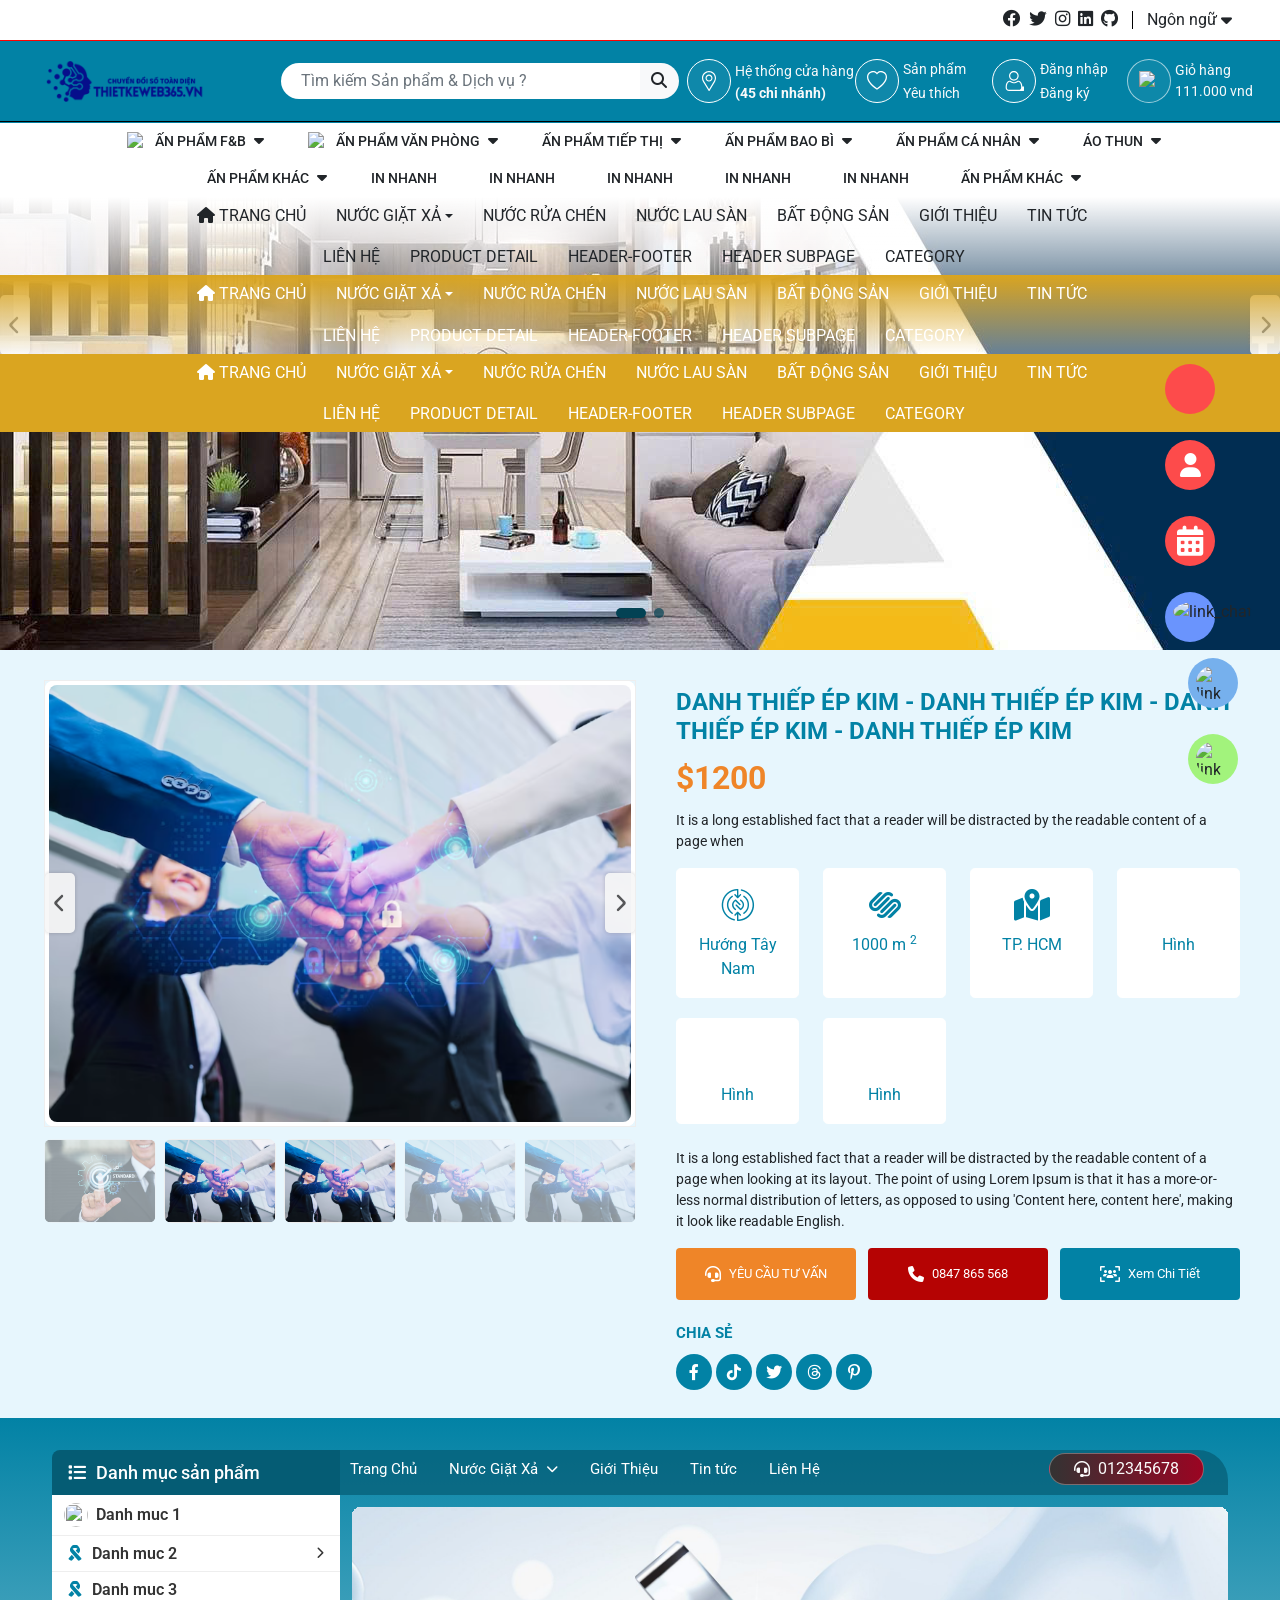
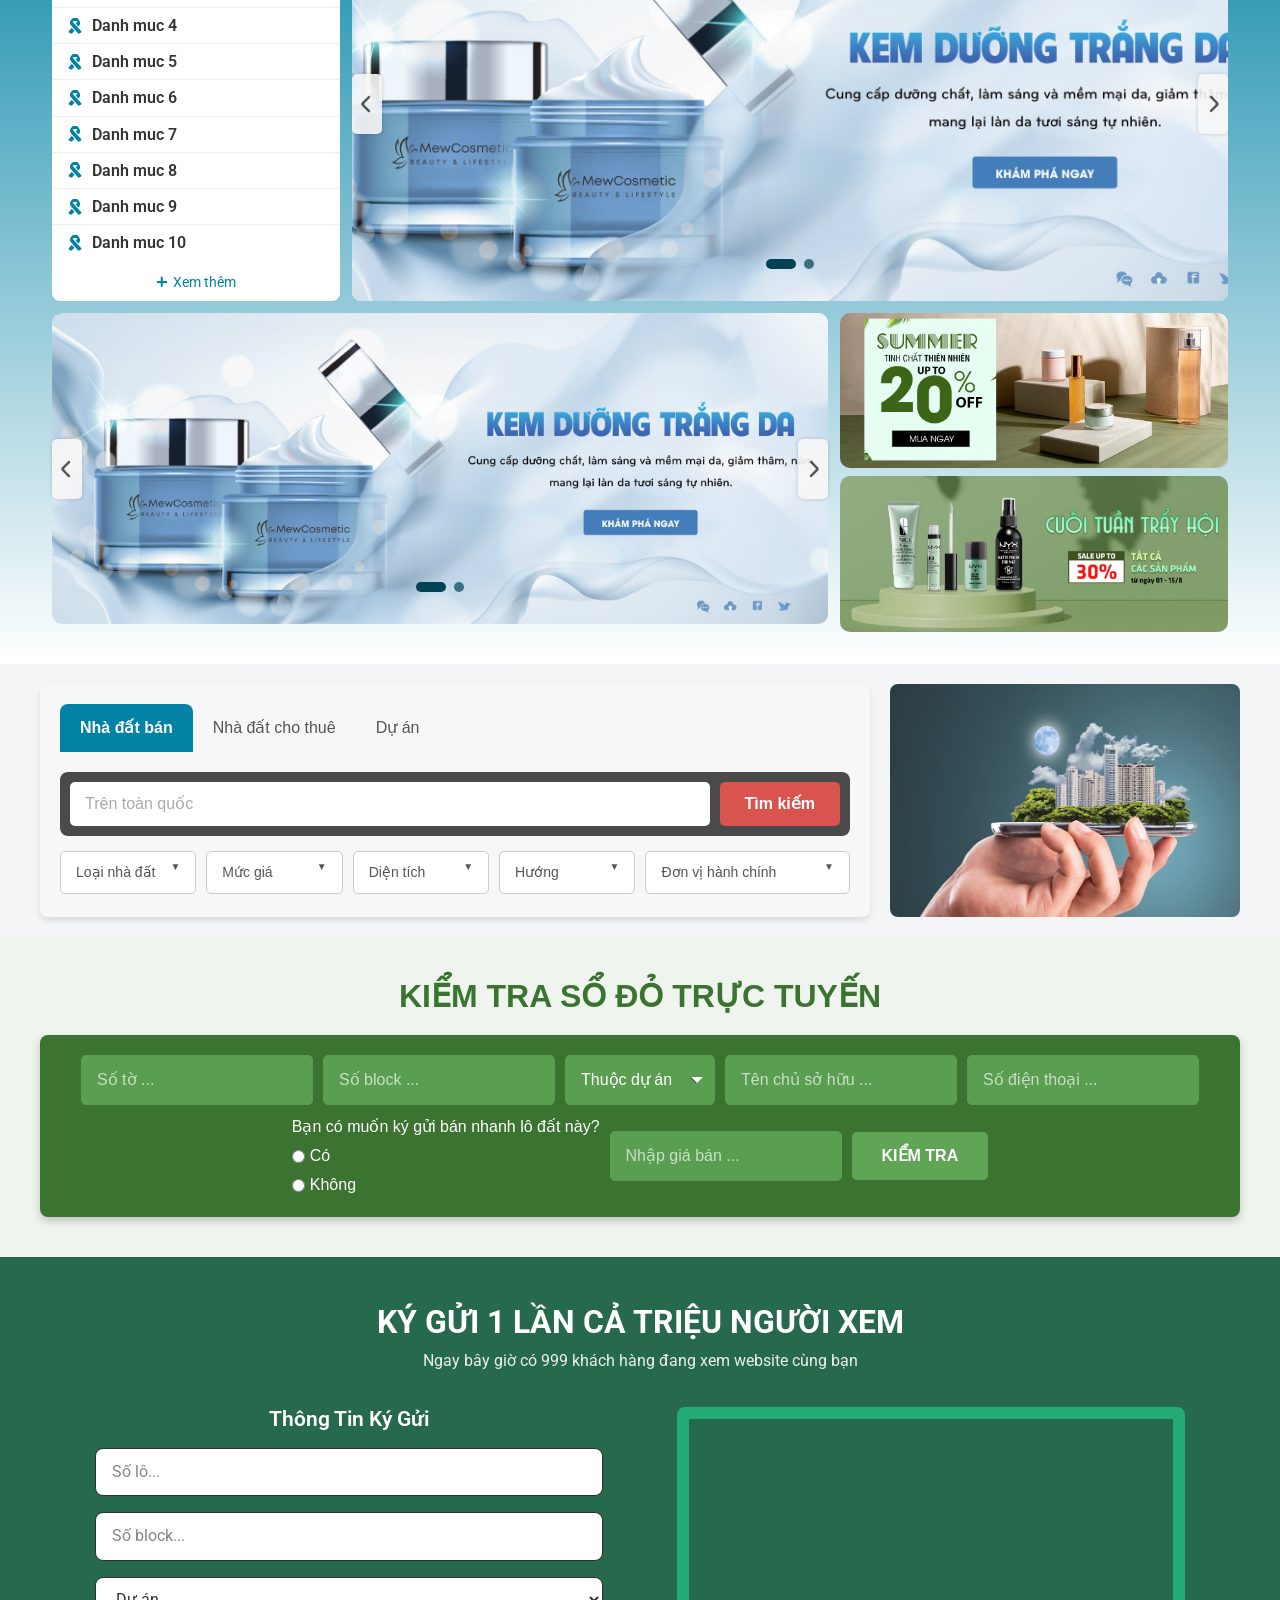
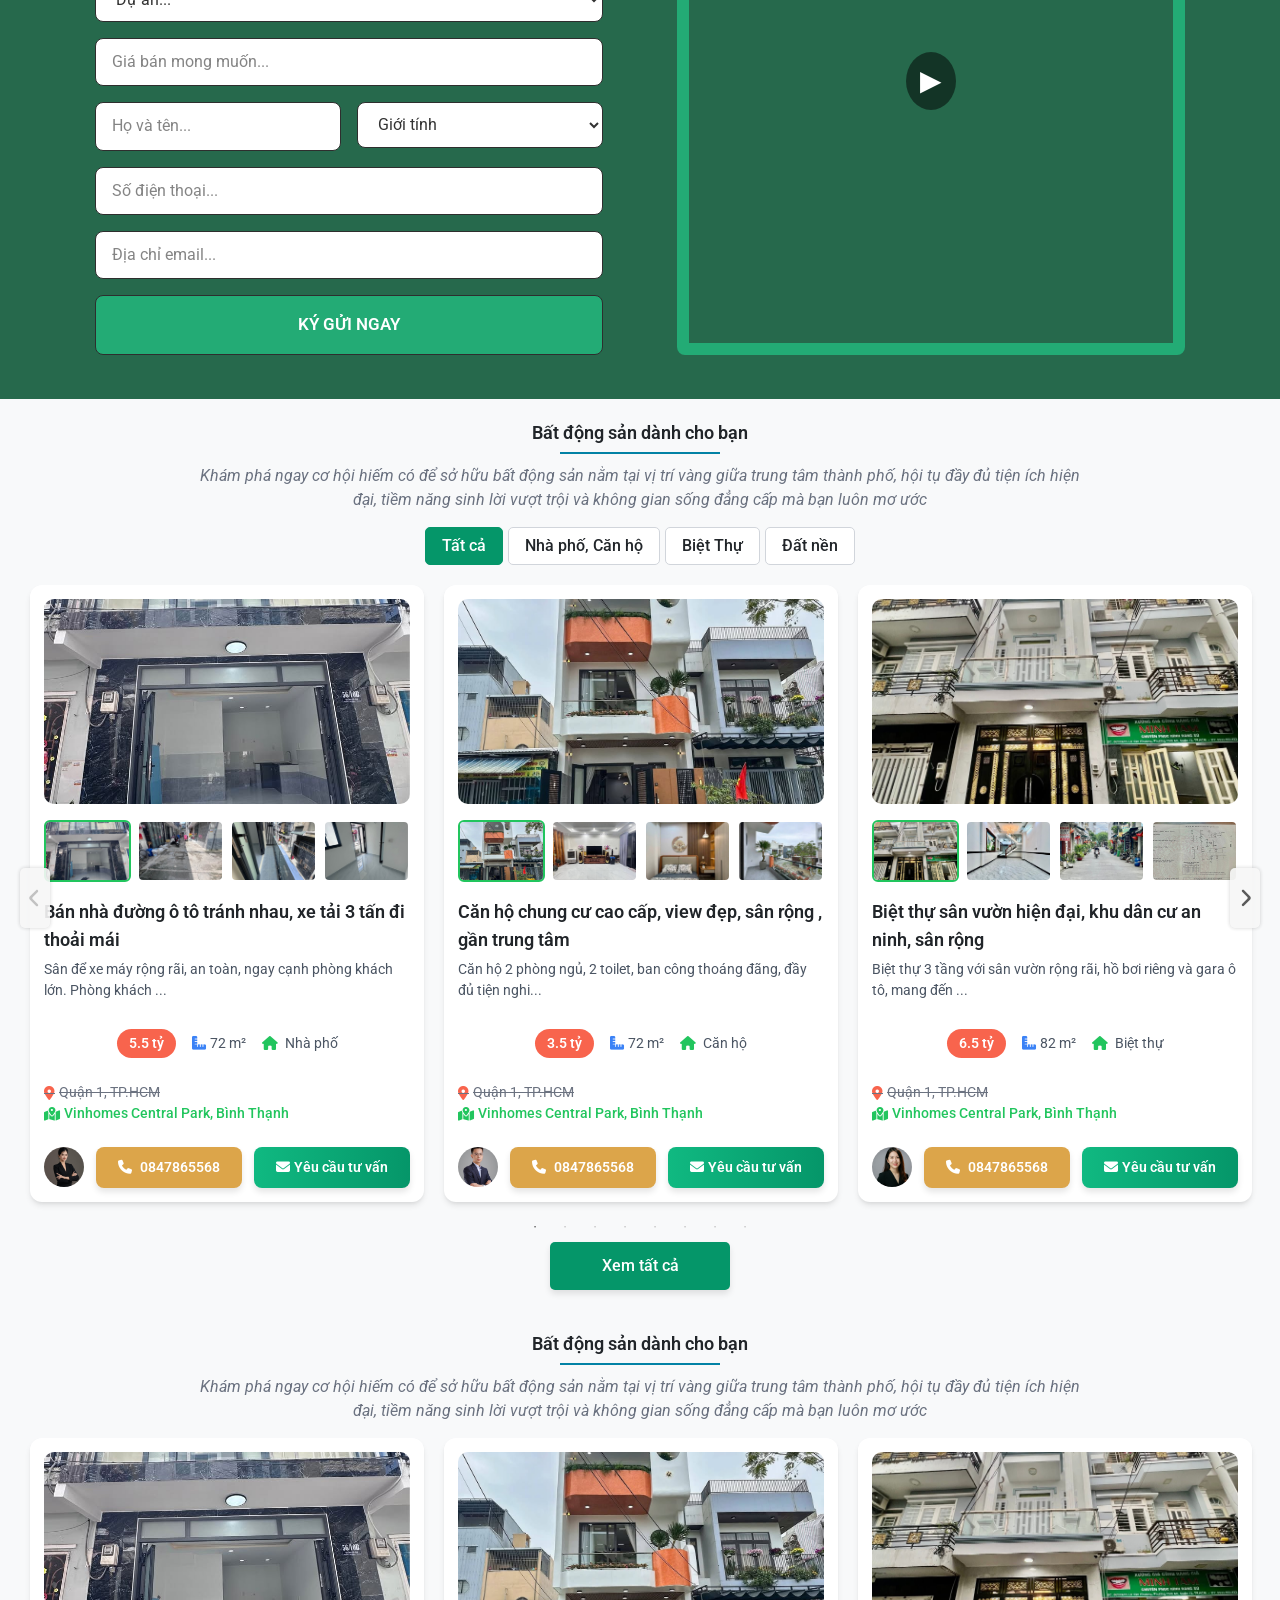
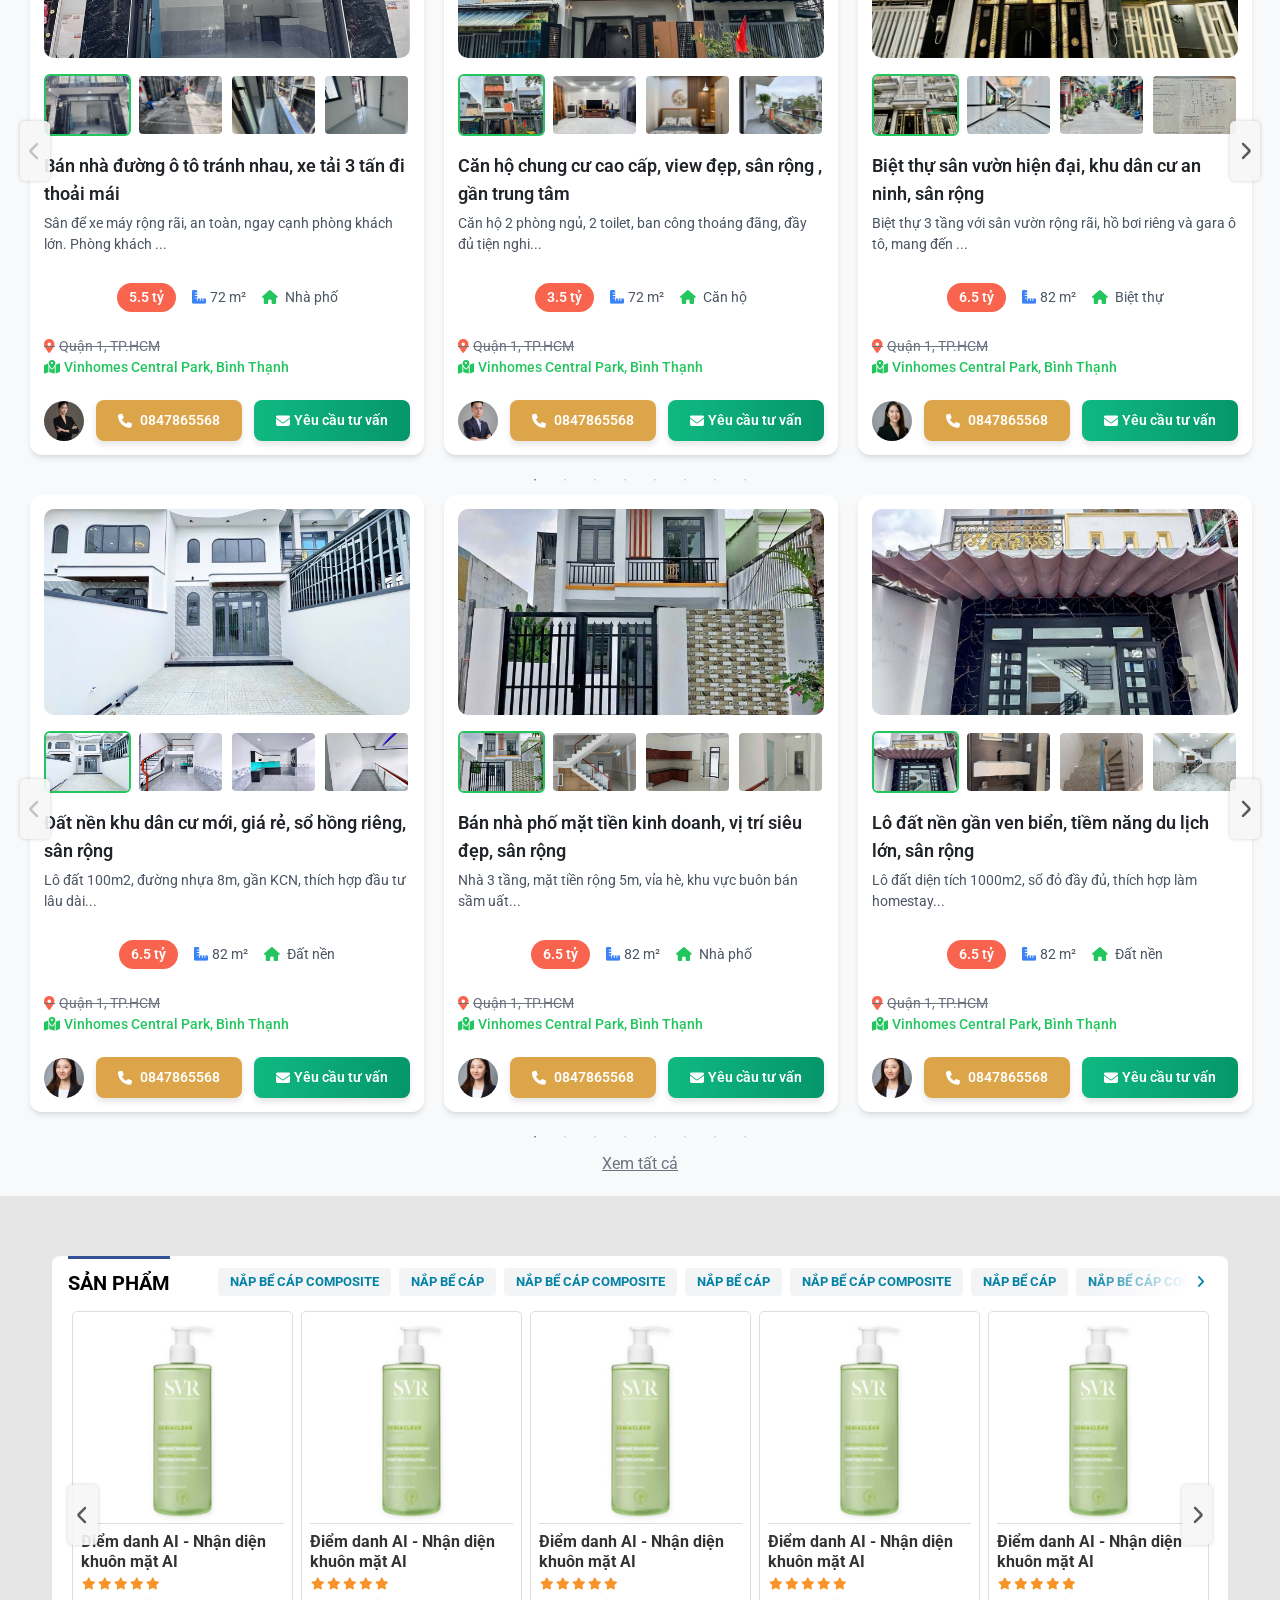
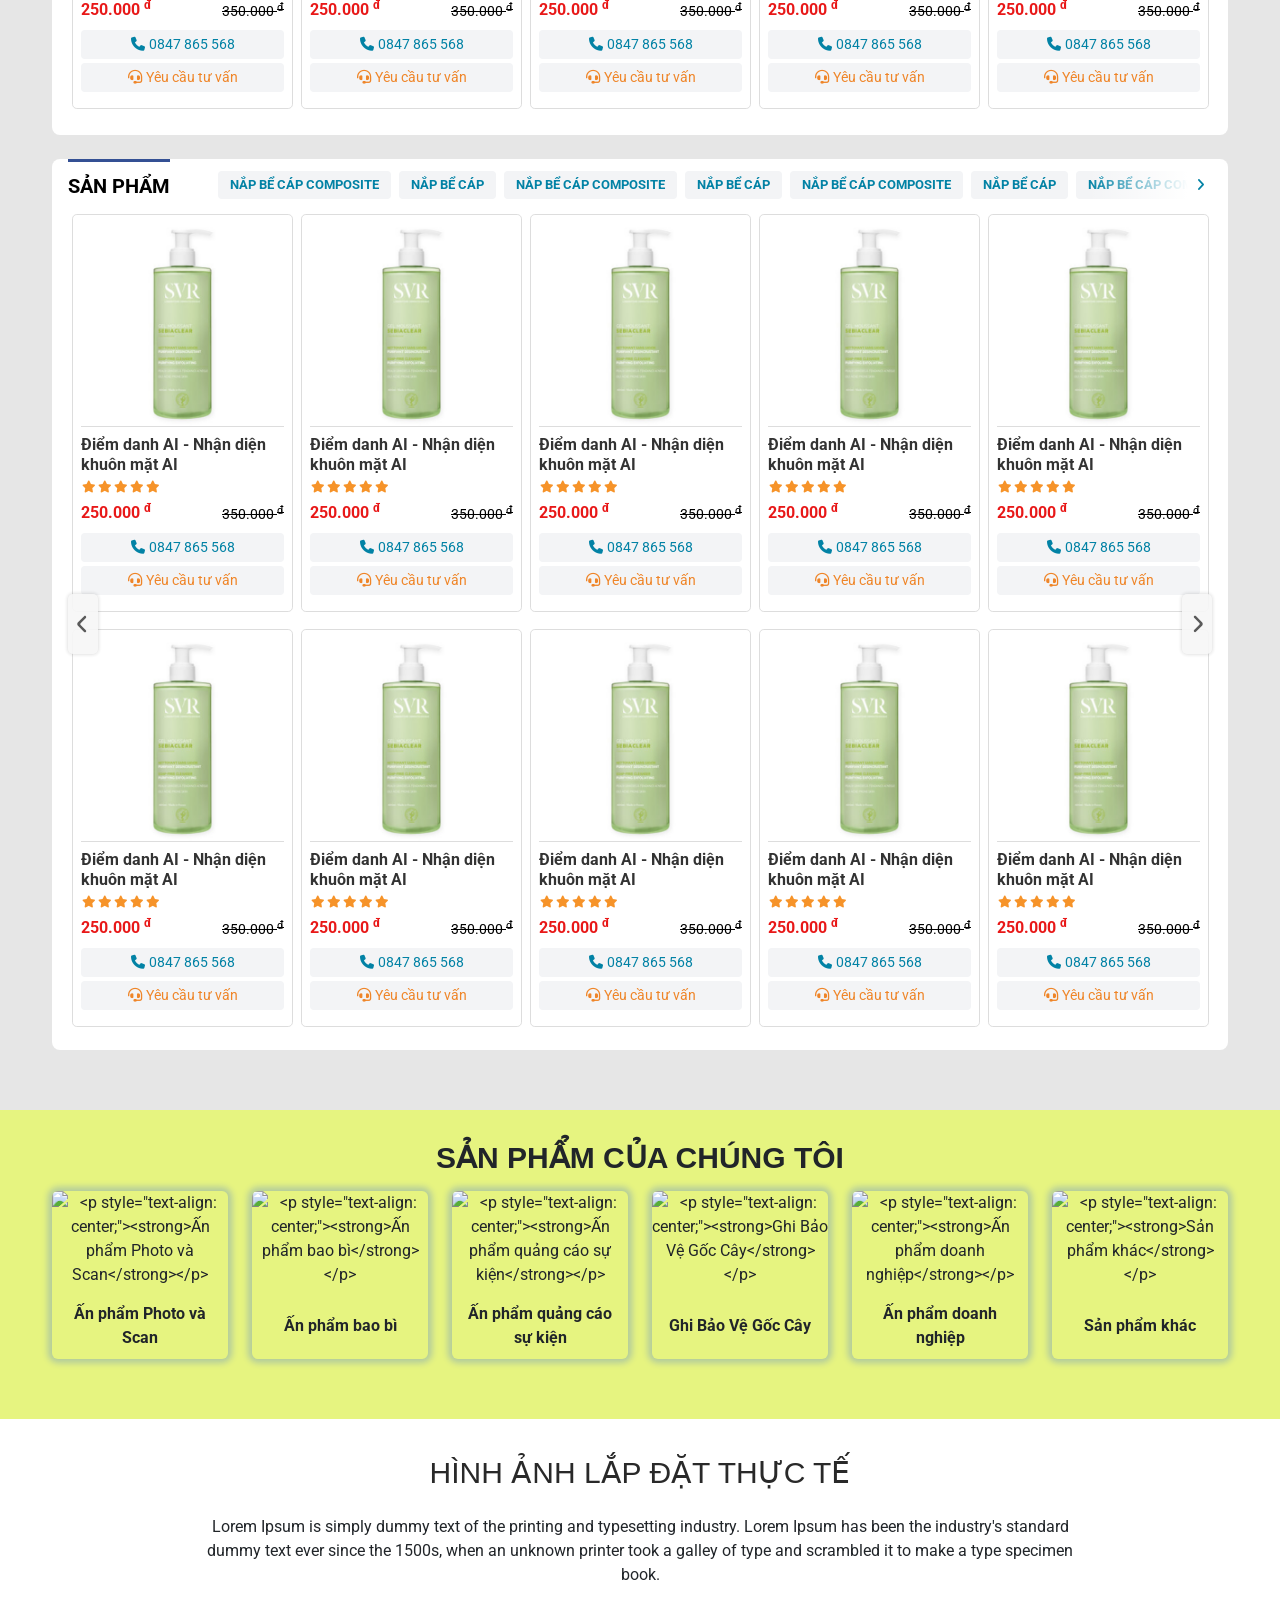
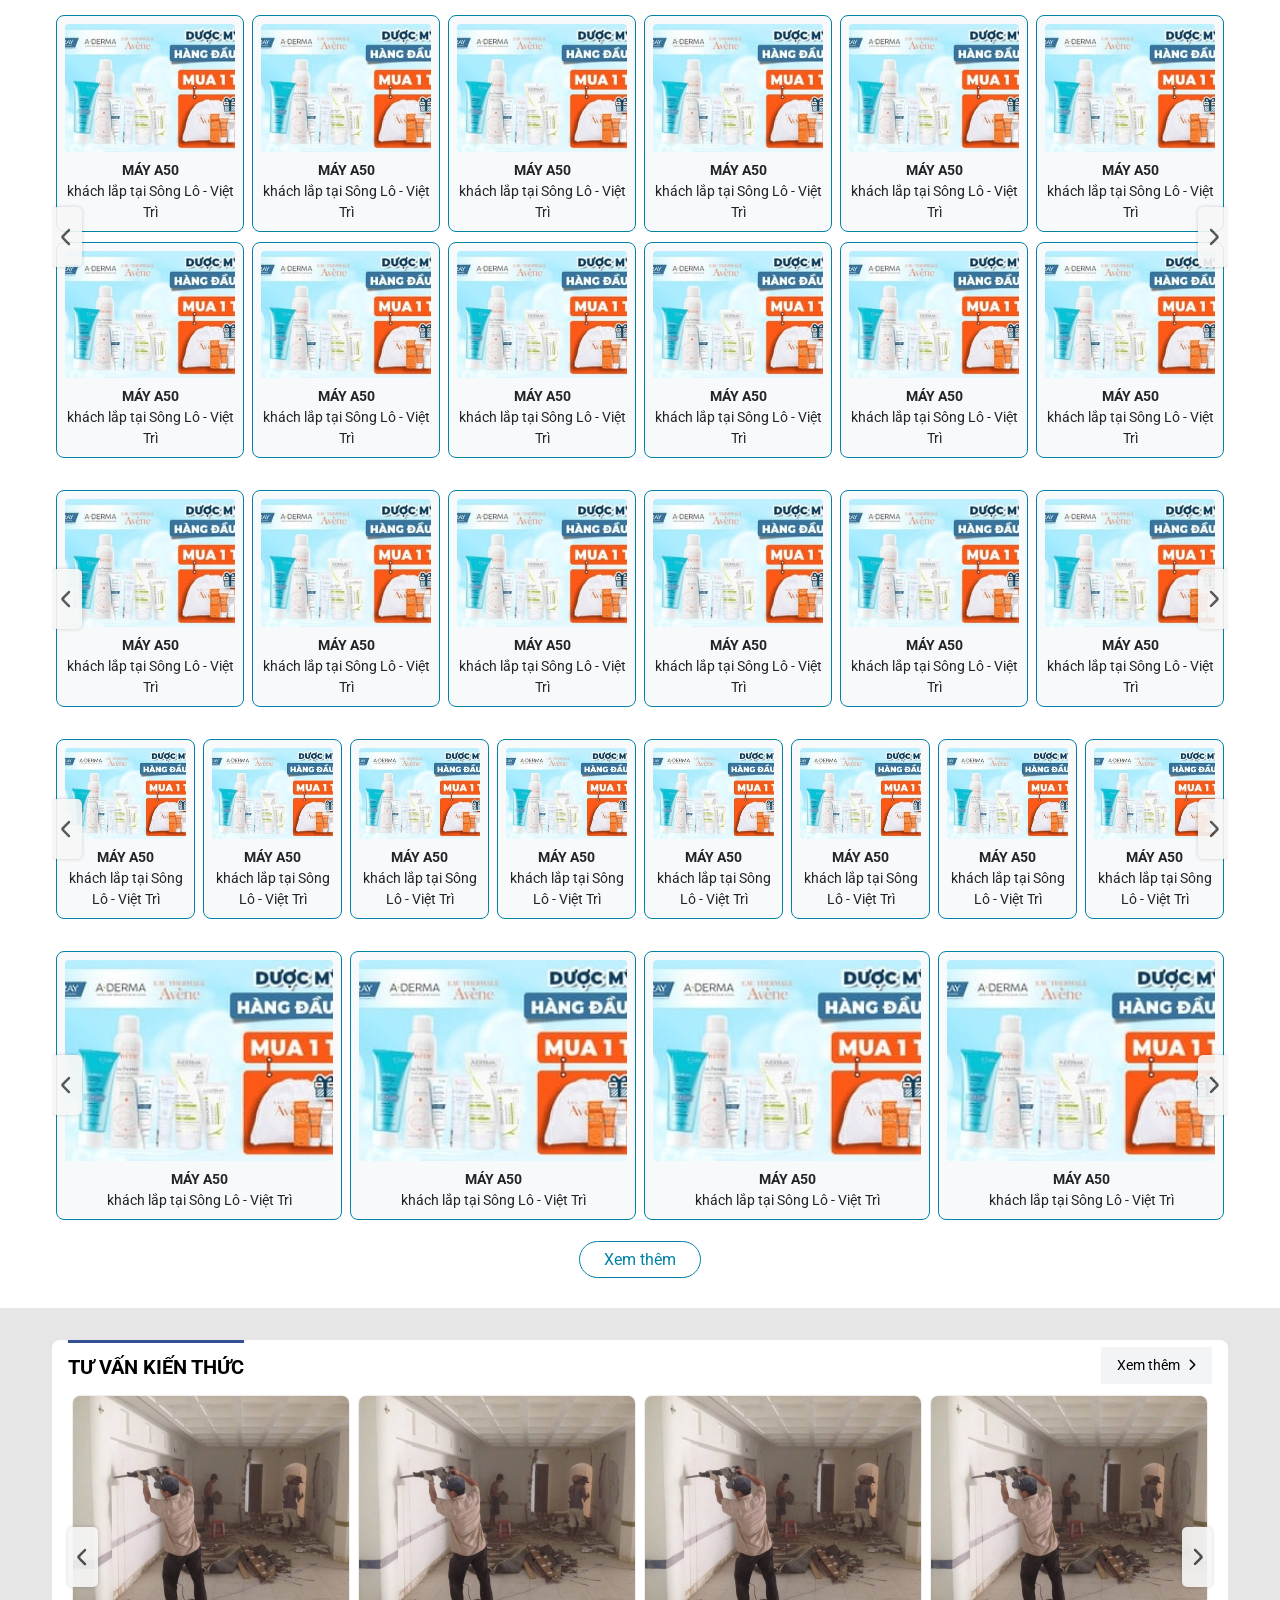
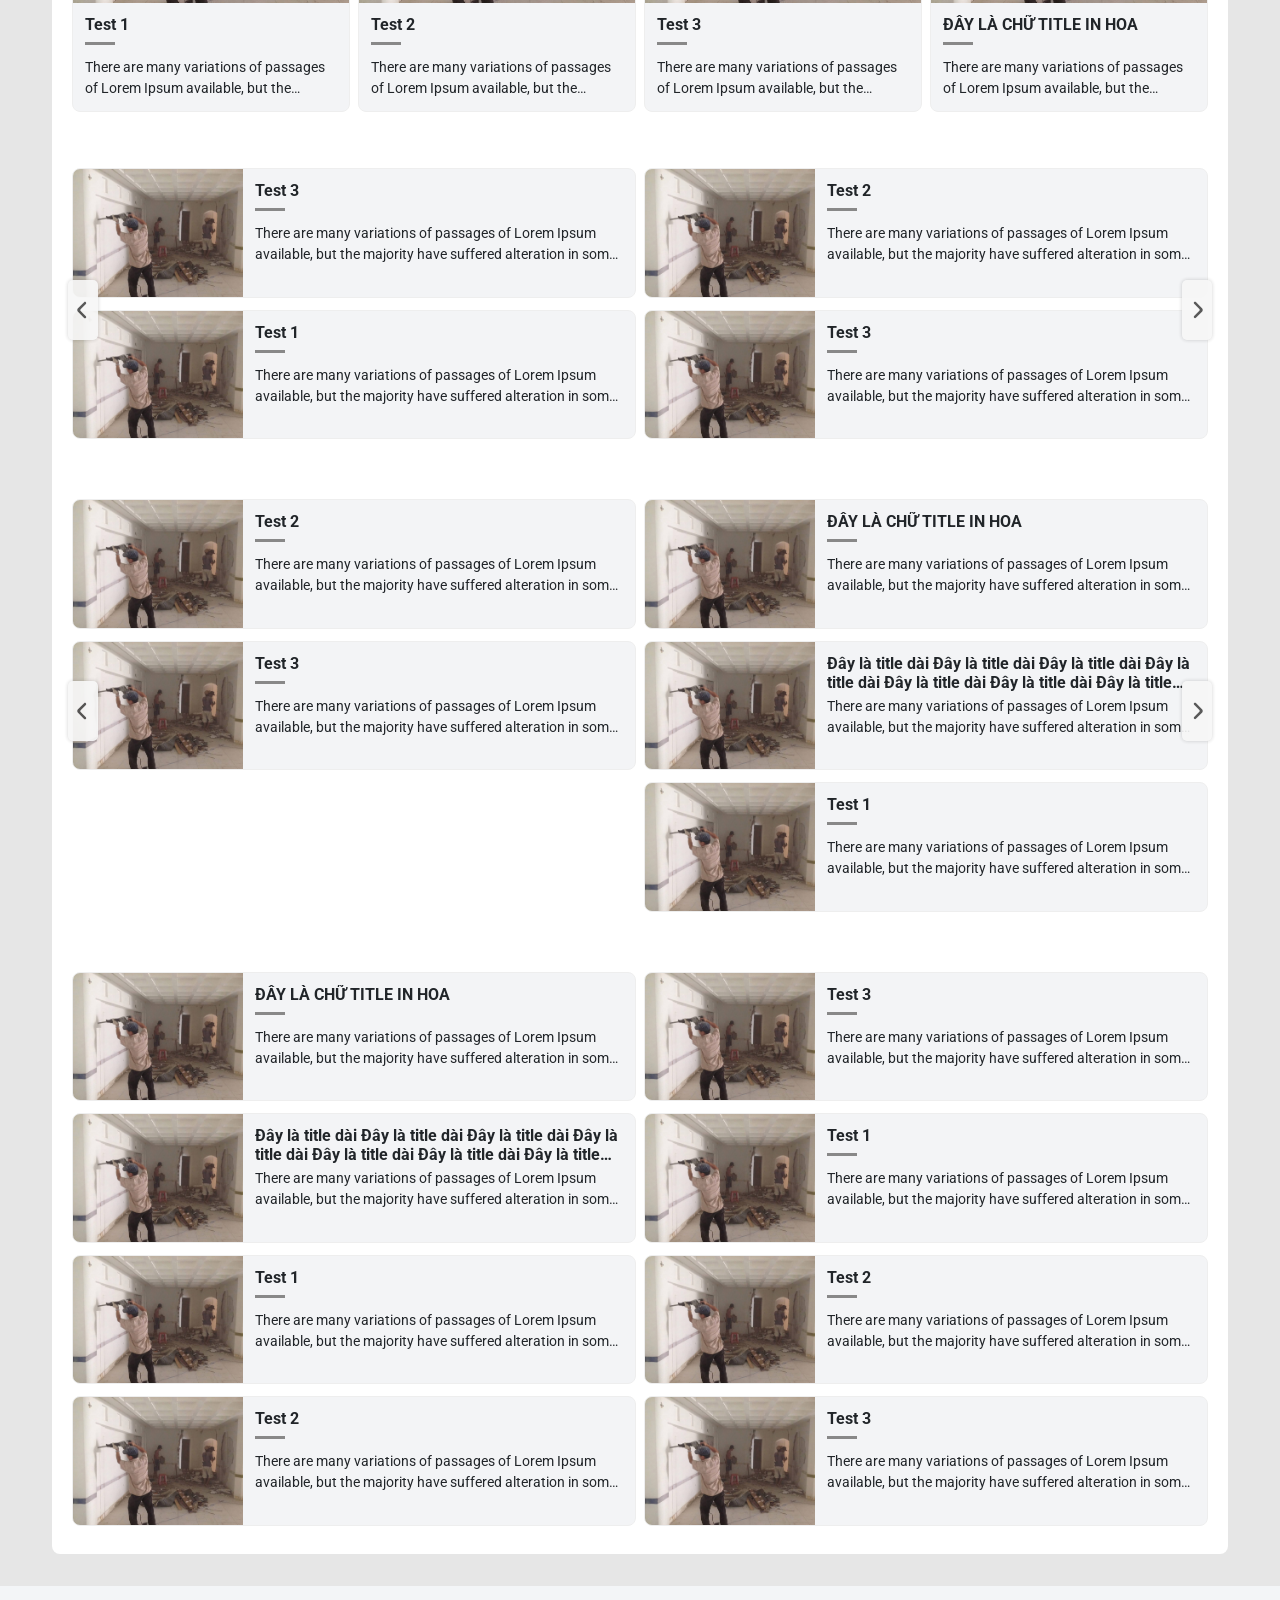
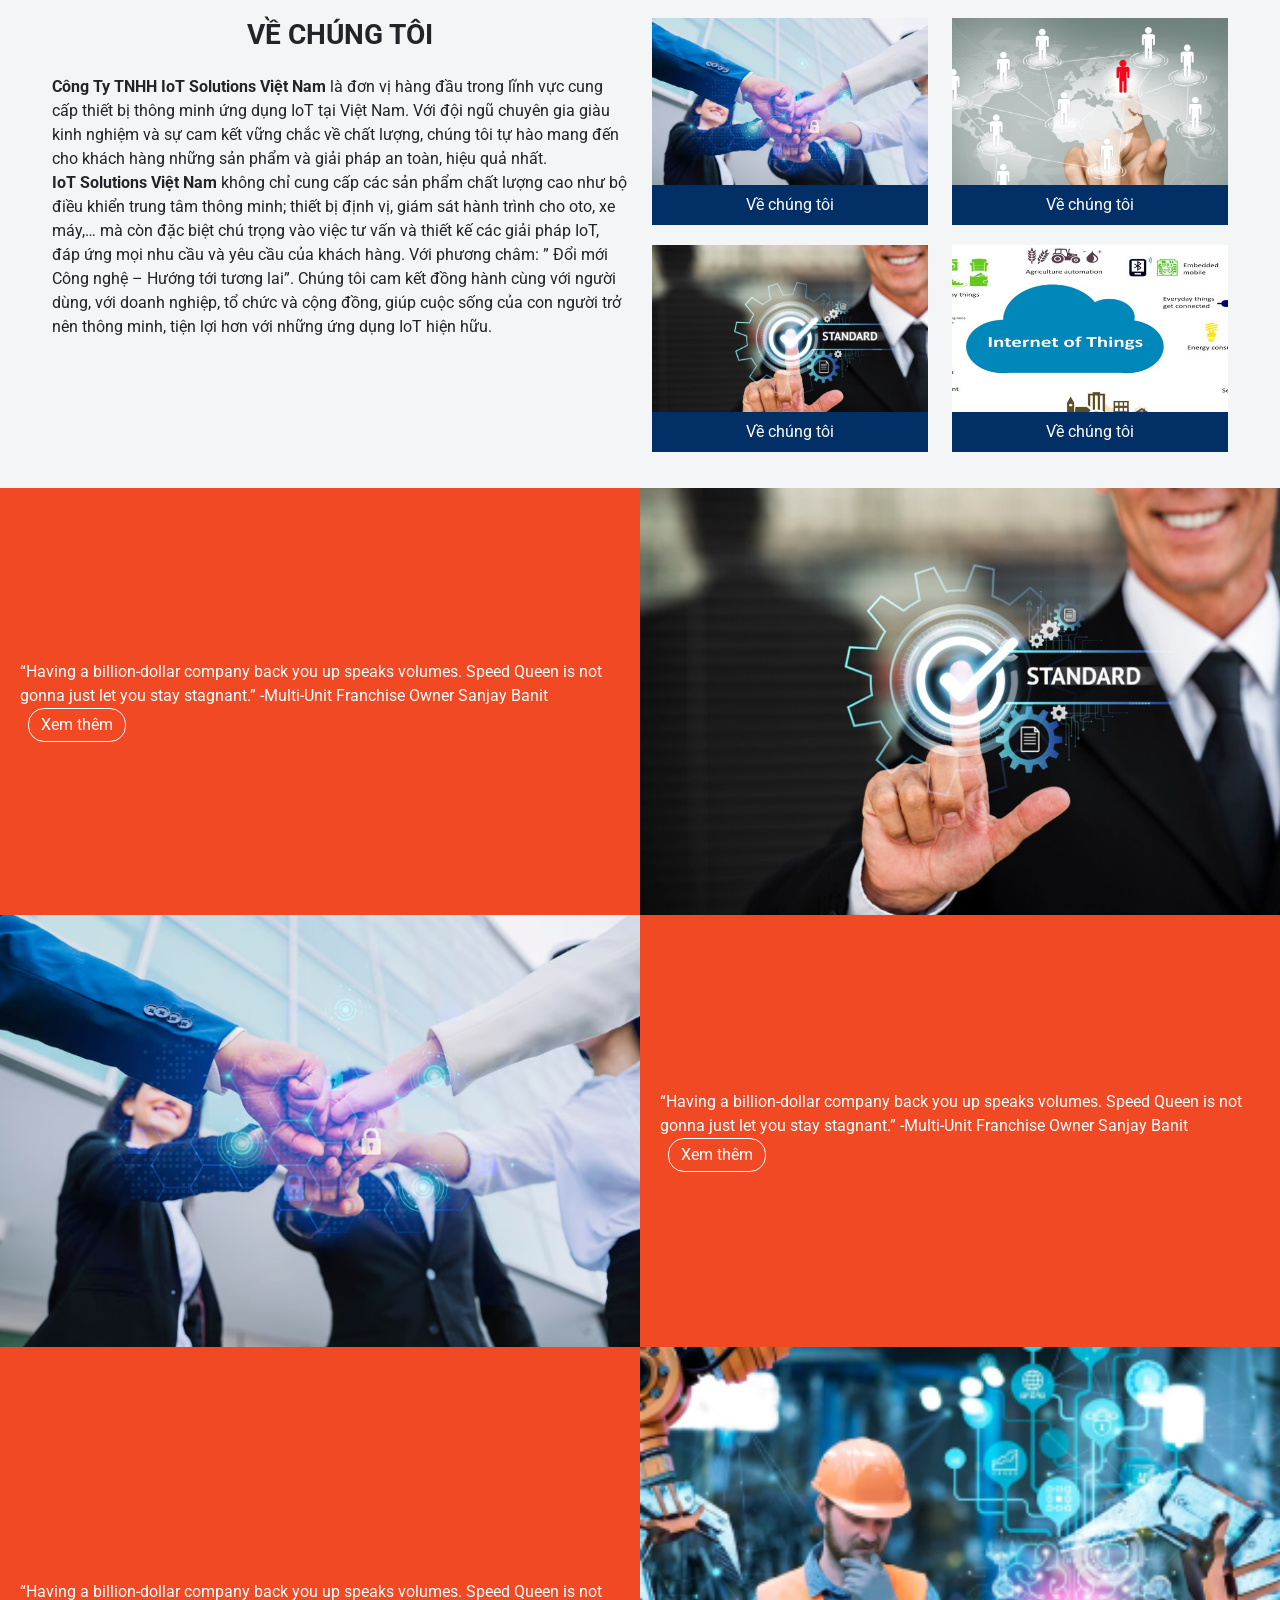
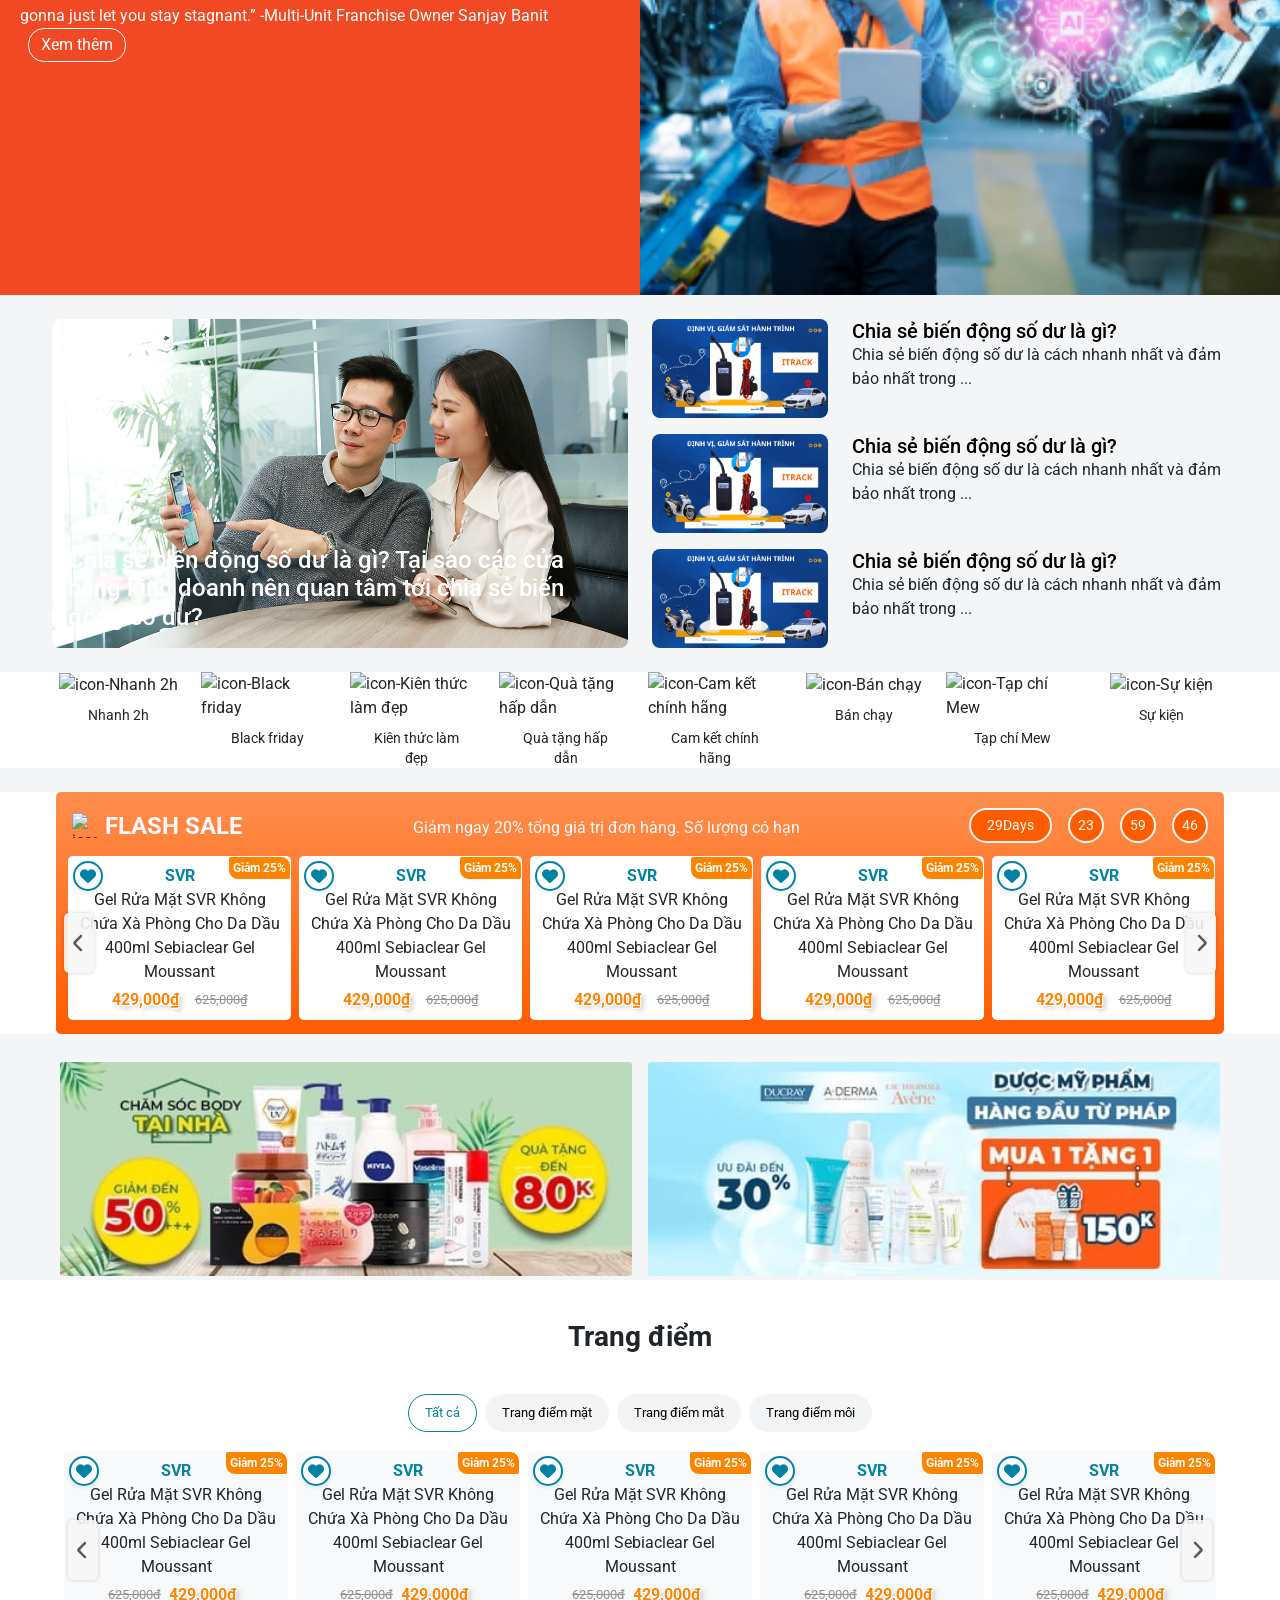
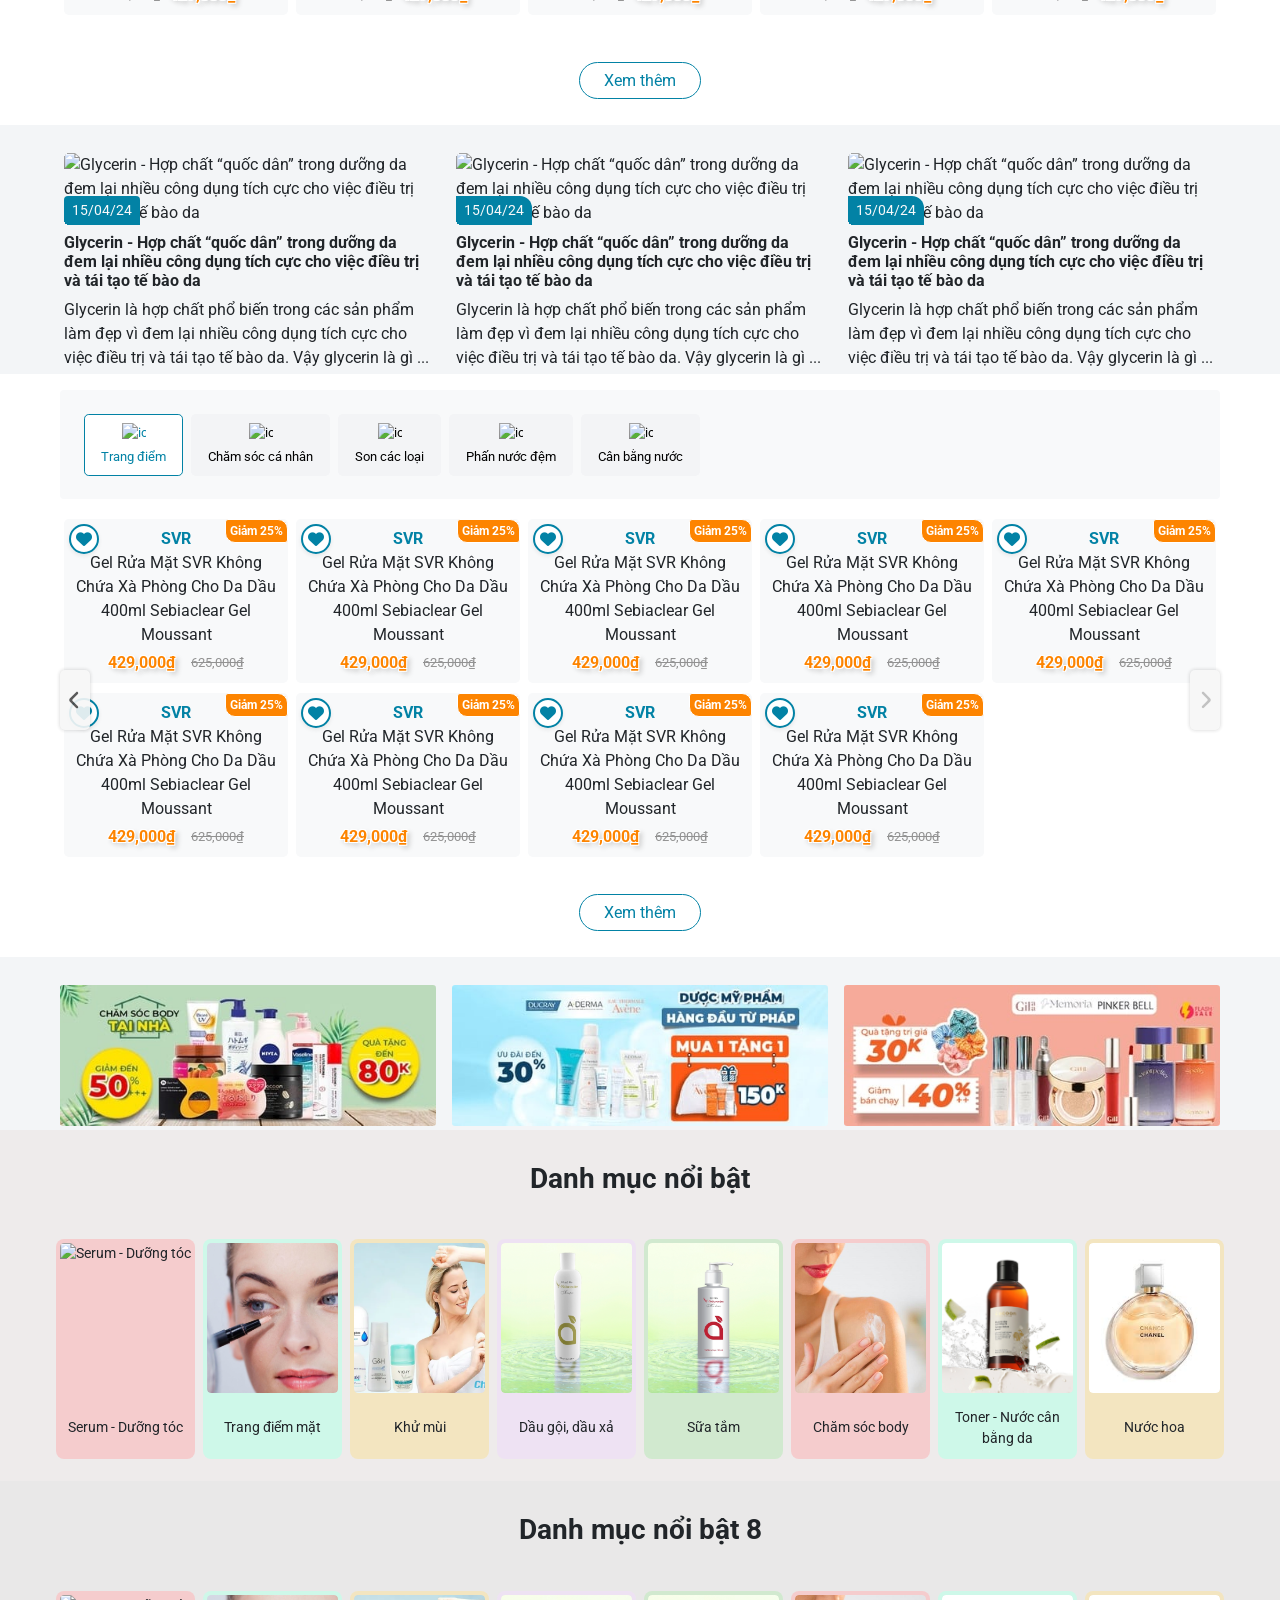
==== commit f2da3df2: "Update UI for header" ====
--- a/docs/index.html
+++ b/docs/index.html
@@ -27,14 +27,28 @@
     <link rel="stylesheet" href="public/css/product/base.css" type="text/css">
     <link rel="stylesheet" href="public/css/product/detail.css" type="text/css">
     <link rel="stylesheet" href="public/css/style.css">
+    <link rel="stylesheet" href="public/css/bds/style.css">
   </head>
   <body>
-    <header class="fe-header w-100" style="background: white;">
-      <div class="header-top d-none d-md-block">
+    <header class="fe-header w-100">
+      <div class="header-top d-none d-md-block" style="background: white !important; opacity: 1;">
         <div class="container-fluid px-3 px-sm-5 py-2">
           <div class="infomation d-flex flex-wrap justify-content-between gap-2 bi bi-heartpy-[2px]">
-            <div class="d-flex flex-wrap gap-2 infomation-left"><a class="d-flex justify-content-center align-items-center text-dark gap-2 text-dark text-decoration-none" href="#"><i class="fa-solid fa-phone"></i><span> 0987654321 </span></a><a class="d-flex justify-content-center align-items-center text-dark gap-2 text-dark text-decoration-none" href="#"><i class="fa-solid fa-location-dot"></i><span> Dong anh, Ha Noi </span></a><a class="d-flex justify-content-center align-items-center text-dark gap-2 text-dark text-decoration-none" href="#"><i class="fa-solid fa-envelope"></i><span> mrquan@gmail.com </span></a></div>
-            <div class="social-icons d-flex align-items-center gap-2"><a class="text-dark text-decoration-none" href="#"><i class="fab fa-facebook"></i></a><a class="text-dark text-decoration-none" href="#"><i class="fab fa-twitter"></i></a><a class="text-dark text-decoration-none" href="#"><i class="fab fa-instagram"></i></a><a class="text-dark text-decoration-none" href="#"><i class="fab fa-linkedin"></i></a><a class="text-dark text-decoration-none" href="#"><i class="fab fa-github"></i></a>
+            <marquee class="marquee">
+							<span>
+																	Nội dung 1
+									&nbsp;&nbsp;&nbsp;&nbsp;&nbsp;&nbsp;&nbsp;&nbsp;&nbsp;&nbsp;&nbsp;&nbsp;&nbsp;&nbsp;
+									&nbsp;&nbsp;&nbsp;&nbsp;&nbsp;&nbsp;&nbsp;&nbsp;&nbsp;&nbsp;&nbsp;&nbsp;&nbsp;&nbsp;
+																	Nội dung 2
+									&nbsp;&nbsp;&nbsp;&nbsp;&nbsp;&nbsp;&nbsp;&nbsp;&nbsp;&nbsp;&nbsp;&nbsp;&nbsp;&nbsp;
+									&nbsp;&nbsp;&nbsp;&nbsp;&nbsp;&nbsp;&nbsp;&nbsp;&nbsp;&nbsp;&nbsp;&nbsp;&nbsp;&nbsp;
+																	Nội dung 3
+									&nbsp;&nbsp;&nbsp;&nbsp;&nbsp;&nbsp;&nbsp;&nbsp;&nbsp;&nbsp;&nbsp;&nbsp;&nbsp;&nbsp;
+									&nbsp;&nbsp;&nbsp;&nbsp;&nbsp;&nbsp;&nbsp;&nbsp;&nbsp;&nbsp;&nbsp;&nbsp;&nbsp;&nbsp;
+															</span>
+						</marquee>
+            <!-- <div class="d-flex flex-wrap gap-2 infomation-left"><a class="d-flex justify-content-center align-items-center text-dark gap-2 text-dark text-decoration-none" href="#"><i class="fa-solid fa-phone"></i><span> 0987654321 </span></a><a class="d-flex justify-content-center align-items-center text-dark gap-2 text-dark text-decoration-none" href="#"><i class="fa-solid fa-location-dot"></i><span> Dong anh, Ha Noi </span></a><a class="d-flex justify-content-center align-items-center text-dark gap-2 text-dark text-decoration-none" href="#"><i class="fa-solid fa-envelope"></i><span> mrquan@gmail.com </span></a></div> -->
+            <div class="social-icons d-flex align-items-center gap-2"><a class="text-decoration-none" href="#" style="color: #212529;"><i class="fab fa-facebook"></i></a><a class="text-decoration-none" href="#" style="color: #212529;"><i class="fab fa-twitter"></i></a><a class="text-decoration-none" href="#" style="color: #212529;"><i class="fab fa-instagram"></i></a><a class="text-decoration-none" href="#" style="color: #212529;"><i class="fab fa-linkedin"></i></a><a class="text-decoration-none" href="#" style="color: #212529;"><i class="fab fa-github"></i></a>
               <div class="dropdown-language">
                 <p class="d-flex align-items-center justify-content-end gap-1 mb-0"><span>Ngôn ngữ</span><i class="fa-solid fa-caret-down"></i></p>
                 <ul class="dropdown-menu">
@@ -46,7 +60,7 @@
           </div>
         </div>
       </div>
-      <div class="header-main px-3 d-flex align-items-center justify-content-between" id="header-main" style="background: var(--mainColor); padding-top: 1rem; padding-bottom: 1rem;">
+      <div class="header-main px-3 d-flex align-items-center justify-content-between" id="header-main" style="background: var(--mainColor); padding-top: 1rem; padding-bottom: 1rem; opacity: 1; border-bottom: 1px solid #000000;">
         <div class="container">
           <div class="row align-items-center justify-content-between w-100 wrap-menu">
             <div class="d-md-none col-2 px-0">
@@ -129,7 +143,8 @@
               </div></a><a class="col-1 d-none d-xl-block" href="#">
               <div class="d-flex justify-content-center align-items-center gap-1">
                 <div class="box-icon d-flex justify-content-center gap-1 align-items-center">
-                  <div class="icon border-none p-0"><img width="40" height="40" src="./public/assets/images/66c43e6a7714c54a9c05.jpg" alt="alt"/></div>
+                  <!-- <div class="icon border-none p-0"><img width="40" height="40" src="./public/assets/images/66c43e6a7714c54a9c05.jpg" alt="alt"/></div> -->
+                  <div class="icon p-0"><img width="40" height="40" src="https://we1.io.vn/admin/public/images/header/174591350237gio-hang-tron.png" alt="alt"/></div>
                 </div>
                 <div class="text text-left text-light d-none d-xl-block"><small class="d-none d-xl-block ml-lg-1">Giỏ hàng<br/>                                        111.000 vnd</small></div>
               </div></a>
@@ -181,7 +196,7 @@
         </div>
       </div>
       <div id="header-sticky">
-        <div class="header-bottom-item header-bottom d-none d-lg-block container-fluid px-5" style="background: white;">
+        <div class="header-bottom-item header-bottom d-none d-lg-block container-fluid px-5" style="background: white !important; opacity: 1;">
           <div class="px-5">
             <ul class="menu mb-0 d-flex row-gap-2 align-items-center justify-content-center">
               <li class="menu-item d-flex align-items-center py-1 px-2 has-sub-menu"><a class="menu-link py-1 px-2 d-flex align-items-center gap-1" href="#"><img class="item-img" src="https://file.hstatic.net/200000865177/file/cam-nang_7b1c2041fc624dbbb73509f39a24a55f.png" alt="alt"/>                                ẤN PHẨM F&B</a><i class="fa-solid fa-caret-down"></i>
@@ -364,14 +379,15 @@
             </ul>
           </div>
         </div>
-        <div class="header-bottom-item header-bottom-2 bg-white-50">
-          <div class="container px-2">
+        <!--  header style 3 -->
+        <div class="header-bottom-item header-bottom-2 bg-white-50" style="display: flex; justify-content: center;  box-shadow: none;">
+          <div class="container px-2" style="max-width: 80%; margin: 0;">
             <nav class="navbar navbar-expand-lg navbar-light">
               <div class="container-fluid align-items-center pr-2">
                 <div class="col-lg-12 lg-flex-1">
                   <button class="btn btn-toggle-menu d-lg-none" type="button" data-bs-toggle="offcanvas" data-bs-target="#offcanvasExample3" aria-controls="offcanvasExample3"><i class="fa-solid fa-bars text-dark fs-4 mt-1"></i></button>
                   <div class="mobile-menu">
-                    <ul class="navbar-nav me-auto mb-2 mb-lg-0 justify-content-center mobile-align-items-start align-items-center gap-lg-3 height-lg-45">
+                    <ul class="navbar-nav me-auto mb-2 mb-lg-0 justify-content-center mobile-align-items-start align-items-center height-lg-60">
                       <li class="nav-item active"><a class="nav-link d-flex justify-content-center align-items-center text-uppercase" href="/"><span class="me-1"><i class="fa-solid fa-house"></i></span><span> Trang Chủ </span></a></li>
                       <li class="nav-item dropdown"><a class="nav-link d-flex justify-content-center align-items-center dropdown-toggle text-uppercase" href="/nuoc-giat-xa"><span class="me-1"> </span><span> Nước Giặt Xả </span></a>
                         <ul class="dropdown-menu" aria-labelledby="navbarDropdown">
@@ -396,8 +412,9 @@
                           <li><a class="dropdown-item fw-bold" href="/danh-muc-san-pham/vat-lieu-chong-nong-cach-am-cach-nhiet"><span class="me-1"> </span><span>Vật liệu chống nóng cách âm cách nhiệt</span></a></li>
                         </ul>
                       </li>
-                      <li class="nav-item"><a class="nav-link d-flex justify-content-center align-items-center text-uppercase" href="/nuoc-rua-chen"><span class="me-1"> </span><span> Nước Rửa Chén </span></a></li>
-                      <li class="nav-item"><a class="nav-link d-flex justify-content-center align-items-center text-uppercase" href="./index-4.html"><span class="me-1"> </span><span> Nước Lau Sàn </span></a></li>
+                      <li class="nav-item"><a class="nav-link d-flex justify-content-center align-items-center text-uppercase" href="./index-2.html"><span class="me-1"> </span><span> Nước Rửa Chén </span></a></li>
+                      <li class="nav-item"><a class="nav-link d-flex justify-content-center align-items-center text-uppercase" href="/nuoc-lau-san"><span class="me-1"> </span><span> Nước Lau Sàn </span></a></li>
+                      <li class="nav-item"><a class="nav-link d-flex justify-content-center align-items-center text-uppercase" href="./bds-list.html"><span class="me-1"> </span><span> Bất động sản </span></a></li>
                       <li class="nav-item"><a class="nav-link d-flex justify-content-center align-items-center text-uppercase" href="/gioi-thieu"><span class="me-1"> </span><span> Giới Thiệu </span></a></li>
                       <li class="nav-item"><a class="nav-link d-flex justify-content-center align-items-center text-uppercase" href="/tin-tuc"><span class="me-1"> </span><span> Tin tức </span></a></li>
                       <li class="nav-item"><a class="nav-link d-flex justify-content-center align-items-center text-uppercase" href="/lien-he"><span class="me-1"> </span><span> Liên Hệ </span></a></li>
@@ -424,24 +441,6 @@
                     </div>
                   </div>
                 </div>
-                <!--
-                <div class="d-none d-lg-flex justify-content-end">
-                <div class="language d-flex justify-content-end">
-                <a href="https://vip2.io.vn/lang/vi">
-                <img src="https://vip2.io.vn/public/assets/images/vi.jpg" alt="VI" width="38"
-                height="25" style="width: 38px !important; margin-right: 4px;">
-                </a>
-                <a href="https://vip2.io.vn/lang/en">
-                <img src="https://vip2.io.vn/public/assets/images/en.jpg" alt="EN" width="38"
-                height="25" style="width: 38px !important; margin-right: 4px;">
-                </a>
-                <a href="https://vip2.io.vn/lang/ja">
-                <img src="https://vip2.io.vn/public/assets/images/ja.jpg" alt="EN" width="38"
-                height="25" style="width: 38px !important;">
-                </a>
-                </div>
-                </div>
-                -->
                 <div class="header-logo d-lg-none py-1"><a href="https://vip2.io.vn"><img src="https://vip2.io.vn/admin/public/images/footer/17342295786428x160.png" alt="logo" style="width: 150px !important; max-height: unset;"/></a></div>
                 <div class="header-card d-lg-none d-flex gap-1"><a class="d-flex" href="https://vip2.io.vn/gio-hang">
                     <div class="icon"><i class="fa fa-shopping-cart text-dark fs-5" aria-hidden="true"></i></div></a>
@@ -461,6 +460,169 @@
             </nav>
           </div>
         </div>
+        <!--  header style 4 -->
+        <div class="header-bottom-item header-bottom-2 bg-yellow-40" style="display: flex; justify-content: center;  box-shadow: none;">
+          <div class="container px-2" style="max-width: 80%; margin: 0;">
+            <nav class="navbar navbar-expand-lg navbar-light">
+              <div class="container-fluid align-items-center pr-2">
+                <div class="col-lg-12 lg-flex-1">
+                  <button class="btn btn-toggle-menu d-lg-none" type="button" data-bs-toggle="offcanvas" data-bs-target="#offcanvasExample3" aria-controls="offcanvasExample3"><i class="fa-solid fa-bars text-dark fs-4 mt-1"></i></button>
+                  <div class="mobile-menu">
+                    <ul class="navbar-nav me-auto mb-2 mb-lg-0 justify-content-center mobile-align-items-start align-items-center height-lg-60">
+                      <li class="nav-item active"><a class="nav-link d-flex justify-content-center align-items-center text-uppercase" href="/"><span class="me-1"><i class="fa-solid fa-house"></i></span><span> Trang Chủ </span></a></li>
+                      <li class="nav-item dropdown"><a class="nav-link d-flex justify-content-center align-items-center dropdown-toggle text-uppercase" href="/nuoc-giat-xa"><span class="me-1"> </span><span> Nước Giặt Xả </span></a>
+                        <ul class="dropdown-menu" aria-labelledby="navbarDropdown">
+                          <li class="nav-item dropdown"><a class="dropdown-item dropdown-toggle childMenu fw-bold" href="/danh-muc-san-pham/tonmat-cach-am-cach-nhiet"><span class="me-1"> </span><span>Tonmat cách âm - cách nhiệt</span></a>
+                            <ul class="dropdown-menu submenu-level-2" aria-labelledby="navbarDropdownSubmenu">
+                              <li class="nav-item"><a class="dropdown-item" href="/danh-muc-san-pham/tonmat-cach-am-cach-nhiet/tonmat-spec"><span class="me-1"> </span><span>Tonmat SPEC</span></a></li>
+                              <li class="nav-item"><a class="dropdown-item" href="/danh-muc-san-pham/tonmat-cach-am-cach-nhiet/tonmat-apec"><span class="me-1"> </span><span>Tonmat APEC</span></a></li>
+                              <li class="nav-item"><a class="dropdown-item" href="/danh-muc-san-pham/tonmat-cach-am-cach-nhiet/tonmat-eco"><span class="me-1"> </span><span>Tonmat ECO</span></a></li>
+                            </ul>
+                          </li>
+                          <li><a class="dropdown-item fw-bold" href="/danh-muc-san-pham/tonmat-panel"><span class="me-1"> </span><span>Tonmat Panel</span></a></li>
+                          <li><a class="dropdown-item fw-bold" href="/danh-muc-san-pham/tranmat-tran-vach"><span class="me-1"> </span><span>Tranmat: Trần - Vách</span></a></li>
+                          <li class="nav-item dropdown"><a class="dropdown-item fw-bold dropdown-toggle childMenu" href="/danh-muc-san-pham/gach-mat"><span class="me-1"> </span><span>Gạch mát</span></a>
+                            <ul class="dropdown-menu submenu-level-2" aria-labelledby="navbarDropdownSubmenu">
+                              <li class="nav-item"><a class="dropdown-item" href="/danh-muc-san-pham/gach-mat/gach-mat"><span class="me-1"> </span><span>Gạch mát</span></a></li>
+                              <li class="nav-item"><a class="dropdown-item" href="/danh-muc-san-pham/gach-mat/phu-kien-gach-mat"><span class="me-1"> </span><span>Phụ kiện Gạch mát</span></a></li>
+                            </ul>
+                          </li>
+                          <li><a class="dropdown-item fw-bold" href="/danh-muc-san-pham/ton-cong-trinh"><span class="me-1"> </span><span>Tôn công trình</span></a></li>
+                          <li><a class="dropdown-item fw-bold" href="/danh-muc-san-pham/ton-nhua"><span class="me-1"> </span><span>Tôn nhựa</span></a></li>
+                          <li><a class="dropdown-item fw-bold" href="/danh-muc-san-pham/tam-lop-sinh-thai-onduline"><span class="me-1"> </span><span>Tấm lợp sinh thái Onduline</span></a></li>
+                          <li><a class="dropdown-item fw-bold" href="/danh-muc-san-pham/vat-lieu-chong-nong-cach-am-cach-nhiet"><span class="me-1"> </span><span>Vật liệu chống nóng cách âm cách nhiệt</span></a></li>
+                        </ul>
+                      </li>
+                      <li class="nav-item"><a class="nav-link d-flex justify-content-center align-items-center text-uppercase" href="./index-2.html"><span class="me-1"> </span><span> Nước Rửa Chén </span></a></li>
+                      <li class="nav-item"><a class="nav-link d-flex justify-content-center align-items-center text-uppercase" href="/nuoc-lau-san"><span class="me-1"> </span><span> Nước Lau Sàn </span></a></li>
+                      <li class="nav-item"><a class="nav-link d-flex justify-content-center align-items-center text-uppercase" href="./bds-list.html"><span class="me-1"> </span><span> Bất động sản </span></a></li>
+                      <li class="nav-item"><a class="nav-link d-flex justify-content-center align-items-center text-uppercase" href="/gioi-thieu"><span class="me-1"> </span><span> Giới Thiệu </span></a></li>
+                      <li class="nav-item"><a class="nav-link d-flex justify-content-center align-items-center text-uppercase" href="/tin-tuc"><span class="me-1"> </span><span> Tin tức </span></a></li>
+                      <li class="nav-item"><a class="nav-link d-flex justify-content-center align-items-center text-uppercase" href="/lien-he"><span class="me-1"> </span><span> Liên Hệ </span></a></li>
+                      <li class="nav-item"><a class="nav-link d-flex justify-content-center align-items-center text-uppercase" href="product-detail.html"><span class="me-1"> </span><span> Product detail</span></a></li>
+                      <li class="nav-item"><a class="nav-link d-flex justify-content-center align-items-center text-uppercase" href="/index-2.html"><span class="me-1"> </span><span> header-footer</span></a></li>
+                      <li class="nav-item"><a class="nav-link d-flex justify-content-center align-items-center text-uppercase" href="/index-3.html"><span class="me-1"> </span><span> header subpage</span></a></li>
+                      <li class="nav-item"><a class="nav-link d-flex justify-content-center align-items-center text-uppercase" href="product-category.html"><span class="me-1"> </span><span> Category</span></a></li>
+                    </ul>
+                    <div class="language d-flex flex-column d-lg-none" style="margin: 0 20px;"><a href="https://vip2.io.vn/lang/vi"><img src="https://vip2.io.vn/public/assets/images/vi.jpg" alt="VI" width="38" height="25" style="width: 38px !important;"/></a><a href="https://vip2.io.vn/lang/en"><img src="https://vip2.io.vn/public/assets/images/en.jpg" alt="EN" width="38" height="25" style="width: 38px !important; margin-top: 10px;"/></a><a href="https://vip2.io.vn/lang/ja"><img src="https://vip2.io.vn/public/assets/images/ja.jpg" alt="EN" width="38" height="25" style="width: 38px !important; margin-top: 10px;"/></a>
+                      <ul class="navbar-nav me-auto mb-2 mb-lg-0">
+                        <li class="nav-item d-lg-none"><a class="nav-link btn-dang-nhap-user" href="#"><span>Đăng nhập</span></a></li>
+                        <li class="nav-item d-lg-none"><a class="nav-link" href="https://vip2.io.vn/dang-ky-tai-khoan"><span>Đăng ký</span></a></li>
+                      </ul>
+                    </div>
+                    <div class="language header-search d-flex flex-column d-lg-none" style="margin: 0 20px;">
+                      <form class="form-inline" action="https://vip2.io.vn/tat-ca-san-pham" method="GET">
+                        <div class="input-group">
+                          <input class="form-control" type="text" name="search" placeholder="Tìm sản phẩm?"/>
+                          <div class="input-group-append">
+                            <button class="btn" type="submit" aria-label="Tìm sản phẩm"><i class="fa fa-search" aria-hidden="true"></i></button>
+                          </div>
+                        </div>
+                      </form>
+                    </div>
+                  </div>
+                </div>
+                <div class="header-logo d-lg-none py-1"><a href="https://vip2.io.vn"><img src="https://vip2.io.vn/admin/public/images/footer/17342295786428x160.png" alt="logo" style="width: 150px !important; max-height: unset;"/></a></div>
+                <div class="header-card d-lg-none d-flex gap-1"><a class="d-flex" href="https://vip2.io.vn/gio-hang">
+                    <div class="icon"><i class="fa fa-shopping-cart text-dark fs-5" aria-hidden="true"></i></div></a>
+                  <button class="btn btn-search p-0 border-0" type="button"><i class="fa fa-search text-dark fs-5" aria-hidden="true"></i></button>
+                </div>
+                <div class="header-search col-7 d-lg-none w-100 mb-2 border">
+                  <form class="form-inline" action="https://vip2.io.vn/tat-ca-san-pham" method="GET">
+                    <div class="input-group d-flex">
+                      <input class="form-control" type="text" name="search" placeholder="Tìm sản phẩm?"/>
+                      <div class="input-group-append">
+                        <button class="btn" type="submit" aria-label="Tìm sản phẩm"><i class="fa fa-search" aria-hidden="true"></i></button>
+                      </div>
+                    </div>
+                  </form>
+                </div>
+              </div>
+            </nav>
+          </div>
+        </div>
+        <!--  header style 5 -->
+        <div class="header-bottom-item header-bottom-2 bg-yellow-solid" style="display: flex; justify-content: center;  box-shadow: none;">
+          <div class="container px-2" style="max-width: 80%; margin: 0;">
+            <nav class="navbar navbar-expand-lg navbar-light">
+              <div class="container-fluid align-items-center pr-2">
+                <div class="col-lg-12 lg-flex-1">
+                  <button class="btn btn-toggle-menu d-lg-none" type="button" data-bs-toggle="offcanvas" data-bs-target="#offcanvasExample3" aria-controls="offcanvasExample3"><i class="fa-solid fa-bars text-dark fs-4 mt-1"></i></button>
+                  <div class="mobile-menu">
+                    <ul class="navbar-nav me-auto mb-2 mb-lg-0 justify-content-center mobile-align-items-start align-items-center height-lg-60">
+                      <li class="nav-item active"><a class="nav-link d-flex justify-content-center align-items-center text-uppercase" href="/"><span class="me-1"><i class="fa-solid fa-house"></i></span><span> Trang Chủ </span></a></li>
+                      <li class="nav-item dropdown"><a class="nav-link d-flex justify-content-center align-items-center dropdown-toggle text-uppercase" href="/nuoc-giat-xa"><span class="me-1"> </span><span> Nước Giặt Xả </span></a>
+                        <ul class="dropdown-menu" aria-labelledby="navbarDropdown">
+                          <li class="nav-item dropdown"><a class="dropdown-item dropdown-toggle childMenu fw-bold" href="/danh-muc-san-pham/tonmat-cach-am-cach-nhiet"><span class="me-1"> </span><span>Tonmat cách âm - cách nhiệt</span></a>
+                            <ul class="dropdown-menu submenu-level-2" aria-labelledby="navbarDropdownSubmenu">
+                              <li class="nav-item"><a class="dropdown-item" href="/danh-muc-san-pham/tonmat-cach-am-cach-nhiet/tonmat-spec"><span class="me-1"> </span><span>Tonmat SPEC</span></a></li>
+                              <li class="nav-item"><a class="dropdown-item" href="/danh-muc-san-pham/tonmat-cach-am-cach-nhiet/tonmat-apec"><span class="me-1"> </span><span>Tonmat APEC</span></a></li>
+                              <li class="nav-item"><a class="dropdown-item" href="/danh-muc-san-pham/tonmat-cach-am-cach-nhiet/tonmat-eco"><span class="me-1"> </span><span>Tonmat ECO</span></a></li>
+                            </ul>
+                          </li>
+                          <li><a class="dropdown-item fw-bold" href="/danh-muc-san-pham/tonmat-panel"><span class="me-1"> </span><span>Tonmat Panel</span></a></li>
+                          <li><a class="dropdown-item fw-bold" href="/danh-muc-san-pham/tranmat-tran-vach"><span class="me-1"> </span><span>Tranmat: Trần - Vách</span></a></li>
+                          <li class="nav-item dropdown"><a class="dropdown-item fw-bold dropdown-toggle childMenu" href="/danh-muc-san-pham/gach-mat"><span class="me-1"> </span><span>Gạch mát</span></a>
+                            <ul class="dropdown-menu submenu-level-2" aria-labelledby="navbarDropdownSubmenu">
+                              <li class="nav-item"><a class="dropdown-item" href="/danh-muc-san-pham/gach-mat/gach-mat"><span class="me-1"> </span><span>Gạch mát</span></a></li>
+                              <li class="nav-item"><a class="dropdown-item" href="/danh-muc-san-pham/gach-mat/phu-kien-gach-mat"><span class="me-1"> </span><span>Phụ kiện Gạch mát</span></a></li>
+                            </ul>
+                          </li>
+                          <li><a class="dropdown-item fw-bold" href="/danh-muc-san-pham/ton-cong-trinh"><span class="me-1"> </span><span>Tôn công trình</span></a></li>
+                          <li><a class="dropdown-item fw-bold" href="/danh-muc-san-pham/ton-nhua"><span class="me-1"> </span><span>Tôn nhựa</span></a></li>
+                          <li><a class="dropdown-item fw-bold" href="/danh-muc-san-pham/tam-lop-sinh-thai-onduline"><span class="me-1"> </span><span>Tấm lợp sinh thái Onduline</span></a></li>
+                          <li><a class="dropdown-item fw-bold" href="/danh-muc-san-pham/vat-lieu-chong-nong-cach-am-cach-nhiet"><span class="me-1"> </span><span>Vật liệu chống nóng cách âm cách nhiệt</span></a></li>
+                        </ul>
+                      </li>
+                      <li class="nav-item"><a class="nav-link d-flex justify-content-center align-items-center text-uppercase" href="./index-2.html"><span class="me-1"> </span><span> Nước Rửa Chén </span></a></li>
+                      <li class="nav-item"><a class="nav-link d-flex justify-content-center align-items-center text-uppercase" href="/nuoc-lau-san"><span class="me-1"> </span><span> Nước Lau Sàn </span></a></li>
+                      <li class="nav-item"><a class="nav-link d-flex justify-content-center align-items-center text-uppercase" href="./bds-list.html"><span class="me-1"> </span><span> Bất động sản </span></a></li>
+                      <li class="nav-item"><a class="nav-link d-flex justify-content-center align-items-center text-uppercase" href="/gioi-thieu"><span class="me-1"> </span><span> Giới Thiệu </span></a></li>
+                      <li class="nav-item"><a class="nav-link d-flex justify-content-center align-items-center text-uppercase" href="/tin-tuc"><span class="me-1"> </span><span> Tin tức </span></a></li>
+                      <li class="nav-item"><a class="nav-link d-flex justify-content-center align-items-center text-uppercase" href="/lien-he"><span class="me-1"> </span><span> Liên Hệ </span></a></li>
+                      <li class="nav-item"><a class="nav-link d-flex justify-content-center align-items-center text-uppercase" href="product-detail.html"><span class="me-1"> </span><span> Product detail</span></a></li>
+                      <li class="nav-item"><a class="nav-link d-flex justify-content-center align-items-center text-uppercase" href="/index-2.html"><span class="me-1"> </span><span> header-footer</span></a></li>
+                      <li class="nav-item"><a class="nav-link d-flex justify-content-center align-items-center text-uppercase" href="/index-3.html"><span class="me-1"> </span><span> header subpage</span></a></li>
+                      <li class="nav-item"><a class="nav-link d-flex justify-content-center align-items-center text-uppercase" href="product-category.html"><span class="me-1"> </span><span> Category</span></a></li>
+                    </ul>
+                    <div class="language d-flex flex-column d-lg-none" style="margin: 0 20px;"><a href="https://vip2.io.vn/lang/vi"><img src="https://vip2.io.vn/public/assets/images/vi.jpg" alt="VI" width="38" height="25" style="width: 38px !important;"/></a><a href="https://vip2.io.vn/lang/en"><img src="https://vip2.io.vn/public/assets/images/en.jpg" alt="EN" width="38" height="25" style="width: 38px !important; margin-top: 10px;"/></a><a href="https://vip2.io.vn/lang/ja"><img src="https://vip2.io.vn/public/assets/images/ja.jpg" alt="EN" width="38" height="25" style="width: 38px !important; margin-top: 10px;"/></a>
+                      <ul class="navbar-nav me-auto mb-2 mb-lg-0">
+                        <li class="nav-item d-lg-none"><a class="nav-link btn-dang-nhap-user" href="#"><span>Đăng nhập</span></a></li>
+                        <li class="nav-item d-lg-none"><a class="nav-link" href="https://vip2.io.vn/dang-ky-tai-khoan"><span>Đăng ký</span></a></li>
+                      </ul>
+                    </div>
+                    <div class="language header-search d-flex flex-column d-lg-none" style="margin: 0 20px;">
+                      <form class="form-inline" action="https://vip2.io.vn/tat-ca-san-pham" method="GET">
+                        <div class="input-group">
+                          <input class="form-control" type="text" name="search" placeholder="Tìm sản phẩm?"/>
+                          <div class="input-group-append">
+                            <button class="btn" type="submit" aria-label="Tìm sản phẩm"><i class="fa fa-search" aria-hidden="true"></i></button>
+                          </div>
+                        </div>
+                      </form>
+                    </div>
+                  </div>
+                </div>
+                <div class="header-logo d-lg-none py-1"><a href="https://vip2.io.vn"><img src="https://vip2.io.vn/admin/public/images/footer/17342295786428x160.png" alt="logo" style="width: 150px !important; max-height: unset;"/></a></div>
+                <div class="header-card d-lg-none d-flex gap-1"><a class="d-flex" href="https://vip2.io.vn/gio-hang">
+                    <div class="icon"><i class="fa fa-shopping-cart text-dark fs-5" aria-hidden="true"></i></div></a>
+                  <button class="btn btn-search p-0 border-0" type="button"><i class="fa fa-search text-dark fs-5" aria-hidden="true"></i></button>
+                </div>
+                <div class="header-search col-7 d-lg-none w-100 mb-2 border">
+                  <form class="form-inline" action="https://vip2.io.vn/tat-ca-san-pham" method="GET">
+                    <div class="input-group d-flex">
+                      <input class="form-control" type="text" name="search" placeholder="Tìm sản phẩm?"/>
+                      <div class="input-group-append">
+                        <button class="btn" type="submit" aria-label="Tìm sản phẩm"><i class="fa fa-search" aria-hidden="true"></i></button>
+                      </div>
+                    </div>
+                  </form>
+                </div>
+              </div>
+            </nav>
+          </div>
+        </div>
+        
       </div>
       <div class="offcanvas offcanvas-start offcanvasExample3" id="offcanvasExample3" data-bs-scroll="false" data-bs-backdrop="true" tabindex="-1" aria-labelledby="offcanvasExampleLabel">
         <div class="offcanvas-header pb-1 position-relative px-1 pt-2 mx-3">
@@ -887,7 +1049,7 @@
                         <div class="col-lg-12 ml-auto lg-flex-1">
                           <button class="btn btn-toggle-menu d-lg-none" type="button" data-bs-toggle="offcanvas" data-bs-target="#offcanvasExample3" aria-controls="offcanvasExample3"><i class="fa-solid fa-bars text-dark fs-4 mt-1"></i></button>
                           <div class="mobile-menu">
-                            <ul class="navbar-nav me-auto mb-2 mb-lg-0 justify-content-center mobile-align-items-start align-items-center gap-lg-3 height-lg-45">
+                            <ul class="navbar-nav me-auto mb-2 mb-lg-0 justify-content-center mobile-align-items-start align-items-center gap-lg-3 height-lg-60">
                               <li class="nav-item active"><a class="nav-link d-flex justify-content-center align-items-center" href="/"><span>Trang Chủ</span></a></li>
                               <li class="nav-item dropdown"><a class="nav-link d-flex justify-content-center align-items-center dropdown-toggle" href="/nuoc-giat-xa"><span class="me-1"> </span><span>Nước Giặt Xả</span></a>
                                 <ul class="dropdown-menu" aria-labelledby="navbarDropdown">
@@ -951,6 +1113,218 @@
           </div>
         </div>
       </section>
+     <!-- bộ lọc -css trong file style.css của bds  -->
+<section class="filter-wrapper">
+  <!-- filter -->
+  <div class="filter-section">
+    <div class="filter-tabs">
+      <button class="tab-button active">Nhà đất bán</button>
+      <button class="tab-button">Nhà đất cho thuê</button>
+      <button class="tab-button">Dự án</button>
+    </div>
+    <div class="search-bar">
+      <input type="text" placeholder="Trên toàn quốc" class="search-input">
+      <button class="search-button">Tìm kiếm</button>
+    </div>
+    <div class="filter-options">
+      <div class="filter-dropdown">
+        <button class="dropdown-button">Loại nhà đất</button>
+        <div class="dropdown-content">
+          <a href="#">Nhà riêng</a>
+          <a href="#">Căn hộ</a>
+          <a href="#">Đất nền</a>
+        </div>
+      </div>
+      <div class="filter-dropdown">
+        <button class="dropdown-button">Mức giá</button>
+        <div class="dropdown-content">
+          <a href="#">Dưới 1 tỷ</a>
+          <a href="#">1 - 3 tỷ</a>
+          <a href="#">Trên 3 tỷ</a>
+        </div>
+      </div>
+      <div class="filter-dropdown">
+        <button class="dropdown-button">Diện tích</button>
+        <div class="dropdown-content">
+          <a href="#">Dưới 50 m²</a>
+          <a href="#">50 - 100 m²</a>
+          <a href="#">Trên 100 m²</a>
+        </div>
+      </div>
+      <div class="filter-dropdown">
+        <button class="dropdown-button">Hướng</button>
+        <div class="dropdown-content">
+          <a href="#">Đông</a>
+          <a href="#">Tây</a>
+          <a href="#">Nam</a>
+          <a href="#">Bắc</a>
+        </div>
+      </div>
+      <div class="filter-dropdown large-dropdown">
+        <button class="dropdown-button">Đơn vị hành chính</button>
+        <div class="dropdown-content">
+          <a href="#">Hà Nội</a>
+          <a href="#">Hồ Chí Minh</a>
+          <a href="#">Đà Nẵng</a>
+          <a href="#">Hải Phòng</a>
+          <a href="#">Cần Thơ</a>
+        </div>
+      </div>
+    </div>
+  </div>
+
+  <!-- ảnh bên phải -->
+  <div class="filter-banner">
+    <img src="public/assets/images/filterdemo.png" alt="Quảng cáo">
+  </div>
+</section>
+
+     <!-- Kiểm tra sổ đỏ section -css trong file style.css của bds-->
+      <section class="red-book-check-section">
+  <h2 class="section-title">KIỂM TRA SỔ ĐỎ TRỰC TUYẾN</h2>
+  <div class="search-form-container">
+    <form class="search-form">
+      <input type="text" class="form-input" placeholder="Số tờ ...">
+      <input type="text" class="form-input" placeholder="Số block ...">
+      <div class="form-dropdown">
+        <select class="form-select">
+          <option value="">Thuộc dự án</option>
+          </select>
+      </div>
+      <input type="text" class="form-input" placeholder="Tên chủ sở hữu ...">
+      <input type="text" class="form-input" placeholder="Số điện thoại ...">
+      <div class="radio-group">
+        <label>Bạn có muốn ký gửi bán nhanh lô đất này?</label>
+        <label><input type="radio" name="kygui" value="yes">Có</label>
+        <label><input type="radio" name="kygui" value="no">Không</label>
+      </div>
+      <input type="text" class="form-input" placeholder="Nhập giá bán ...">
+      <button type="submit" class="submit-button">KIỂM TRA</button>
+    </form>
+  </div>
+</section>
+<!-- kí gửi -css trong file style.css của bds-->
+ <section class="rs-main-section">
+   <div class="rs-main-container">
+       <div class="rs-header">
+           <h1>KÝ GỬI 1 LẦN CẢ TRIỆU NGƯỜI XEM</h1>
+           <p>Ngay bây giờ có 999 khách hàng đang xem website cùng bạn</p>
+       </div>
+   
+       <div class="rs-content-wrapper">
+           <div class="rs-form-section">
+               <h2>Thông Tin Ký Gửi</h2>
+               <form id="depositForm">
+                   <div class="rs-form-group">
+                       <input type="text" placeholder="Số lô...">
+                   </div>
+                   <div class="rs-form-group">
+                       <input type="text" placeholder="Số block...">
+                   </div>
+                   <div class="rs-form-group">
+                       <select>
+                           <option value="">Dự án...</option>
+                           <option value="du-an-a">Dự án A</option>
+                           <option value="du-an-b">Dự án B</option>
+                       </select>
+                   </div>
+                   <div class="rs-form-group">
+                       <input type="text" placeholder="Giá bán mong muốn...">
+                   </div>
+              <div class="rs-form-row">
+                <div class="rs-form-group">
+                  <input type="text" placeholder="Họ và tên...">
+                </div>
+
+                <div class="rs-form-group">
+                  <select>
+                    <option value="">Giới tính</option>
+                    <option value="anh">Anh</option>
+                    <option value="chi">Chị</option>
+                  </select>
+                </div>
+              </div>
+                  <div class="rs-form-group">
+                     <div class="rs-form-group">
+                           <input type="text" placeholder="Số điện thoại...">
+                       </div>
+                  </div>
+
+                   <div class="rs-form-group">
+                       <input type="email" placeholder="Địa chỉ email...">
+                   </div>
+                   <button type="submit" class="rs-submit-btn">KÝ GỬI NGAY</button>
+               </form>
+           </div>
+   <div class="rs-video-section" id="video-trigger">
+     <video preload="metadata" poster="https://file.hstatic.net/200000865177/article/video_7_fbc95109d85543329be6eb4934e0fa72.jpg"></video>
+     
+     <!-- nút play -->
+     <div class="play-button">
+       ▶
+     </div>
+   </div>
+   
+   </div>
+   </div>
+   <div id="videoModal" class="rs-modal">
+       <div class="rs-modal-content">
+           <span class="rs-close-btn">&times;</span>
+           <video id="videoPlayer" controls></video>
+       </div>
+   </div>
+ </section>
+      <!-- bđs 1-css trong file style.css của bds -->
+      <section class="bds-section">
+        <div class="bds-container">
+          <div class="bds-header">
+            <h1 class="bds-title">Bất động sản dành cho bạn</h1>
+            <div class="bds-divider">
+              <span></span>
+            </div>
+            <div class="intro-text">
+              <p>Khám phá ngay cơ hội hiếm có để sở hữu bất động sản nằm tại vị trí vàng giữa trung tâm thành phố, hội tụ đầy đủ tiện ích hiện đại, tiềm năng sinh lời vượt trội và không gian sống đẳng cấp mà bạn luôn mơ ước</p>
+            </div>
+          </div>
+
+          <div class="bds-filter">
+            <button class="filter-tab active" data-filter="all">Tất cả</button>
+            <button class="filter-tab" data-filter="nhapho">Nhà phố, Căn hộ</button>
+            <button class="filter-tab" data-filter="bietthu">Biệt Thự</button>
+            <button class="filter-tab" data-filter="datnen">Đất nền</button>
+          </div>
+
+          <div>
+            <div id="realEstateCarousel"></div>
+          </div>
+
+          <div class="bds-btn-wrap">
+            <a href="./bds-list.html" class="btn-viewAll">Xem tất cả</a>
+          </div>
+        </div>
+      </section>
+<!-- bđs 2 -->
+    <section class="bds-section">
+        <div class="bds-container">
+          <div class="bds-header">
+               <h1 class="bds-title">Bất động sản dành cho bạn</h1>
+            <div class="bds-divider">
+              <span></span>
+            </div>
+            <div class="intro-text">
+              <p>Khám phá ngay cơ hội hiếm có để sở hữu bất động sản nằm tại vị trí vàng giữa trung tâm thành phố, hội tụ đầy đủ tiện ích hiện đại, tiềm năng sinh lời vượt trội và không gian sống đẳng cấp mà bạn luôn mơ ước</p>
+            </div>
+          </div>
+     <div>
+      <div id="realEstateCarouselTop"></div>
+      <div id="realEstateCarouselBottom"></div>
+     </div>     
+        <div style="text-align: center; margin-top: 1rem;">
+          <a href="./bds-list.html" style="color: #6b7280; text-decoration: underline; transition: color 0.2s;" onmouseover="this.style.color='#4b5563'" onmouseout="this.style.color='#6b7280'">Xem tất cả</a>
+        </div>
+      </div>
+    </section>
+
       <section class="sm:py-60 py-32" style="background-color: #e6e6e6;">
         <div class="container">
           <div class="bg-white rounded-8 pb-12 box-shadow sm:px-16">
@@ -1810,6 +2184,147 @@
           </div>
         </div>
       </section>
+      <section id="home-border-service-type" style="background-color: #e6f480">
+        <div class="container">
+          <div class="row justify-content-center">
+            <div class="container title_section" style="color: #212529 !important; text-align: center">
+              <p style="text-align: center;"><strong>SẢN PHẨM CỦA CH&Uacute;NG T&Ocirc;I</strong></p>
+            </div>
+            <div class="col-6 col-md-2 text-center" style="margin-bottom: 30px">
+              <div class="col-box" style="border-radius: 6px">
+                <div class="box-image">
+                  <span class="img">
+                    <img loading="lazy" src="https://we1.io.vn/admin/public/images/service/1756176176687-pho-to-scan.jpg"
+                      alt="&lt;p style=&quot;text-align: center;&quot;&gt;&lt;strong&gt;Ấn phẩm Photo v&agrave; Scan&lt;/strong&gt;&lt;/p&gt;"
+                      style="border-radius: 6px" />
+                  </span>
+                </div>
+                <div class="box-content">
+                  <div class=" text-center ">
+                    <span>
+                      <p style="text-align: center;"><strong>Ấn phẩm Photo v&agrave; Scan</strong></p>
+                    </span>
+                  </div>
+                  <p class=" text-center "></p>
+                  <div>
+      
+                  </div>
+                </div>
+              </div>
+            </div>
+            <div class="col-6 col-md-2 text-center" style="margin-bottom: 30px">
+              <div class="col-box" style="border-radius: 6px">
+                <div class="box-image">
+                  <span class="img">
+                    <img loading="lazy" src="https://we1.io.vn/admin/public/images/service/175617614774-bao-bi.jpg"
+                      alt="&lt;p style=&quot;text-align: center;&quot;&gt;&lt;strong&gt;Ấn phẩm bao b&igrave;&lt;/strong&gt;&lt;/p&gt;"
+                      style="border-radius: 6px" />
+                  </span>
+                </div>
+                <div class="box-content">
+                  <div class=" text-center ">
+                    <span>
+                      <p style="text-align: center;"><strong>Ấn phẩm bao b&igrave;</strong></p>
+                    </span>
+                  </div>
+                  <p class=" text-center "></p>
+                  <div>
+      
+                  </div>
+                </div>
+              </div>
+            </div>
+            <div class="col-6 col-md-2 text-center" style="margin-bottom: 30px">
+              <div class="col-box" style="border-radius: 6px">
+                <div class="box-image">
+                  <span class="img">
+                    <img loading="lazy" src="https://we1.io.vn/admin/public/images/service/175617517335-quang-cao-su-kien.jpg"
+                      alt="&lt;p style=&quot;text-align: center;&quot;&gt;&lt;strong&gt;Ấn phẩm quảng c&aacute;o sự kiện&lt;/strong&gt;&lt;/p&gt;"
+                      style="border-radius: 6px" />
+                  </span>
+                </div>
+                <div class="box-content">
+                  <div class=" text-center ">
+                    <span>
+                      <p style="text-align: center;"><strong>Ấn phẩm quảng c&aacute;o sự kiện</strong></p>
+                    </span>
+                  </div>
+                  <p class=" text-center "></p>
+                  <div>
+      
+                  </div>
+                </div>
+              </div>
+            </div>
+            <div class="col-6 col-md-2 text-center" style="margin-bottom: 30px">
+              <div class="col-box" style="border-radius: 6px">
+                <div class="box-image">
+                  <span class="img">
+                    <img loading="lazy" src="https://we1.io.vn/admin/public/images/service/1756175151603-tem-nhan.jpg"
+                      alt="&lt;p style=&quot;text-align: center;&quot;&gt;&lt;strong&gt;Ghi Bảo Vệ Gốc C&acirc;y&lt;/strong&gt;&lt;/p&gt;"
+                      style="border-radius: 6px" />
+                  </span>
+                </div>
+                <div class="box-content">
+                  <div class=" text-center ">
+                    <span>
+                      <p style="text-align: center;"><strong>Ghi Bảo Vệ Gốc C&acirc;y</strong></p>
+                    </span>
+                  </div>
+                  <p class=" text-center "></p>
+                  <div>
+      
+                  </div>
+                </div>
+              </div>
+            </div>
+            <div class="col-6 col-md-2 text-center" style="margin-bottom: 30px">
+              <div class="col-box" style="border-radius: 6px">
+                <div class="box-image">
+                  <span class="img">
+                    <img loading="lazy" src="https://we1.io.vn/admin/public/images/service/1756175143182-an-pham-DN.jpg"
+                      alt="&lt;p style=&quot;text-align: center;&quot;&gt;&lt;strong&gt;Ấn phẩm doanh nghiệp&lt;/strong&gt;&lt;/p&gt;"
+                      style="border-radius: 6px" />
+                  </span>
+                </div>
+                <div class="box-content">
+                  <div class=" text-center ">
+                    <span>
+                      <p style="text-align: center;"><strong>Ấn phẩm doanh nghiệp</strong></p>
+                    </span>
+                  </div>
+                  <p class=" text-center "></p>
+                  <div>
+      
+                  </div>
+                </div>
+              </div>
+            </div>
+            <div class="col-6 col-md-2 text-center" style="margin-bottom: 30px">
+              <div class="col-box" style="border-radius: 6px">
+                <div class="box-image">
+                  <span class="img">
+                    <img loading="lazy" src="https://we1.io.vn/admin/public/images/service/1756175123721-an-pham-tet.jpg"
+                      alt="&lt;p style=&quot;text-align: center;&quot;&gt;&lt;strong&gt;Sản phẩm kh&aacute;c&lt;/strong&gt;&lt;/p&gt;"
+                      style="border-radius: 6px" />
+                  </span>
+                </div>
+                <div class="box-content">
+                  <div class=" text-center ">
+                    <span>
+                      <p style="text-align: center;"><strong>Sản phẩm kh&aacute;c</strong></p>
+                    </span>
+                  </div>
+                  <p class=" text-center "></p>
+                  <div>
+      
+                  </div>
+                </div>
+              </div>
+            </div>
+          </div>
+        </div>
+      </section>
       <section class="py-36 bg-white">
         <div class="container"> 
           <h2 class="title_section"> HÌNH ẢNH LẮP ĐẶT THỰC TẾ</h2>
@@ -4349,14 +4864,14 @@
             </div></a></div>
         <div class="link_login link-is-scroll"><a href title="Đặt lịch" data-bs-toggle="modal" data-bs-target="#popup-dat-lich">
             <div class="phone-vr-img-circle" style="width: 50px; height: 50px; position: relative;">
-              <div class="phone-vr-circle-fill"></div><i class="fa-solid fa-user" style="position: absolute; animation: phonering-alo-circle-img-anim 1s infinite ease-in-out; bottom: 12px; left: 12px; font-size: 24px; color: #ffffff;"></i>
+              <div class="phone-vr-circle-fill"></div><i class="fa-solid fa-user" style="position: absolute; bottom: 12px; left: 12px; font-size: 24px; color: #ffffff; z-index: 2;"></i>
             </div></a></div>
         <div class="link_dat_lich"><a href title="Đặt lịch" data-bs-toggle="modal" data-bs-target="#popup-dat-lich">
             <div class="phone-vr-img-circle" style="width: 50px; height: 50px; position: relative;">
-              <div class="phone-vr-circle-fill"></div><i class="fa-solid fa-calendar-days" style="position: absolute; animation: phonering-alo-circle-img-anim 1s infinite ease-in-out; bottom: 12px; left: 12px; font-size: 30px; color: #ffffff;"></i>
+              <div class="phone-vr-circle-fill"></div><i class="fa-solid fa-calendar-days" style="position: absolute; bottom: 12px; left: 12px; font-size: 30px; color: #ffffff; z-index: 2;"></i>
             </div></a></div>
         <div class="link_chat_facebook"><a href="https://www.m.me/514902838382434" target="_blank">
-            <div class="phone-vr-img-circle">
+            <div class="phone-vr-img">
               <div class="phone-vr-circle-fill"></div><img loading="lazy" src="https://we1.io.vn/public/assets/images/link_chat_facebook.png" alt="link_chat">
             </div></a></div>
         <div class="link_chat_zalo"><a href="https://www.zalo.me/0847865568" target="_blank">
@@ -4680,7 +5195,467 @@
       
           
     </script>
-<!-- phần category cho text -->
+<script>
+// Thêm trường 'type' vào mảng dữ liệu
+const realEstateItems = [
+    { id: 1, type: "nhapho", title: "Bán nhà đường ô tô tránh nhau, xe tải 3 tấn đi thoải mái", description: "Sân để xe máy rộng rãi, an toàn, ngay cạnh phòng khách lớn. Phòng khách ...", price: "5.5 tỷ", area: "72 m²", location: "Quận 1, TP.HCM", newLocation: "Vinhomes Central Park, Bình Thạnh", images: ["./public/assets/images/BDS/item1/1.png", "./public/assets/images/BDS/item1/2.png", "./public/assets/images/BDS/item1/3.png", "./public/assets/images/BDS/item1/4.png"], authorImage: "./public/assets/images/BDS/item1/profile.png", phoneNumber: "0847865568", authorName: "Nguyễn Thị Nhung", gmail: "test@gmail.com" },
+    { id: 2, type: "canho", title: "Căn hộ chung cư cao cấp, view đẹp, sân rộng , gần trung tâm", description: "Căn hộ 2 phòng ngủ, 2 toilet, ban công thoáng đãng, đầy đủ tiện nghi...", price: "3.5 tỷ", area: "72 m²", location: "Quận 1, TP.HCM", newLocation: "Vinhomes Central Park, Bình Thạnh", images: ["./public/assets/images/BDS/item2/1.png", "./public/assets/images/BDS/item2/2.png", "./public/assets/images/BDS/item2/3.png", "./public/assets/images/BDS/item2/4.png"], authorImage: "./public/assets/images/BDS/item2/profile.png", phoneNumber: "0847865568", authorName: "Nguyễn Văn Quang", gmail: "test@gmail.com" },
+    { id: 3, type: "bietthu", title: "Biệt thự sân vườn hiện đại, khu dân cư an ninh, sân rộng", description: "Biệt thự 3 tầng với sân vườn rộng rãi, hồ bơi riêng và gara ô tô, mang đến ...", price: "6.5 tỷ", area: "82 m²", location: "Quận 1, TP.HCM", newLocation: "Vinhomes Central Park, Bình Thạnh", images: ["./public/assets/images/BDS/item3/1.png", "./public/assets/images/BDS/item3/2.png", "./public/assets/images/BDS/item3/3.png", "./public/assets/images/BDS/item3/4.png"], authorImage: "./public/assets/images/BDS/item3/profile.png", phoneNumber: "0847865568", authorName: "Trần Thị Lan", gmail: "test@gmail.com" },
+    { id: 4, type: "datnen", title: "Bán lô đất nền thổ cư, sổ đỏ chính chủ, đường lớn, sân rộng", description: "Lô đất vuông vắn với mặt tiền đường rộng 12m, vị trí đắc địa gần chợ và trường học, thuận tiện ...", price: "6.5 tỷ", area: "82 m²", location: "Quận 1, TP.HCM", newLocation: "Vinhomes Central Park, Bình Thạnh", images: ["./public/assets/images/BDS/item4/1.png", "./public/assets/images/BDS/item4/2.png", "./public/assets/images/BDS/item4/3.png", "./public/assets/images/BDS/item4/4.png"], authorImage: "./public/assets/images/BDS/item4/profile.png", phoneNumber: "0847865568", authorName: "Nguyễn Thị Hạnh", gmail: "test@gmail.com" },
+    { id: 5, type: "nhapho", title: "Nhà phố 4 tầng, thiết kế hiện đại, đầy đủ nội thất, sân rộng", description: "Nhà mới xây gồm 4 phòng ngủ, 3 toilet, có ban công và sân thượng, thiết kế hiện đại, ...", price: "6.5 tỷ", area: "82 m²", location: "Quận 1, TP.HCM", newLocation: "Vinhomes Central Park, Bình Thạnh", images: ["./public/assets/images/BDS/item5/1.png", "./public/assets/images/BDS/item5/2.png", "./public/assets/images/BDS/item5/3.png", "./public/assets/images/BDS/item5/4.png"], authorImage: "./public/assets/images/BDS/item5/profile.png", phoneNumber: "0847865568", authorName: "Nguyễn Thị Thanh", gmail: "test@gmail.com" },
+    { id: 6, type: "canho", title: "Căn hộ dịch vụ cao cấp, nằm trong tòa nhà văn phòng, sân rộng", description: "Căn hộ đầy đủ tiện nghi, thiết kế sang trọng, view sông Sài Gòn...", price: "6.5 tỷ", area: "82 m²", location: "Quận 1, TP.HCM", newLocation: "Vinhomes Central Park, Bình Thạnh", images: ["./public/assets/images/BDS/item6/1.png", "./public/assets/images/BDS/item6/2.png", "./public/assets/images/BDS/item6/3.png", "./public/assets/images/BDS/item6/4.png"], authorImage: "./public/assets/images/BDS/item6/profile.png", phoneNumber: "0847865568", authorName: "Nguyễn Thị Hạnh", gmail: "test@gmail.com" },
+    { id: 7, type: "bietthu", title: "Biệt thự ven sông, không gian yên tĩnh và mát mẻ, sân rộng", description: "Biệt thự 2 tầng, có vườn cây, hồ bơi, phù hợp nghỉ dưỡng, có sân to rộng ,...", price: "6.5 tỷ", area: "82 m²", location: "Quận 1, TP.HCM", newLocation: "Vinhomes Central Park, Bình Thạnh", images: ["./public/assets/images/BDS/item7/1.png", "./public/assets/images/BDS/item7/2.png", "./public/assets/images/BDS/item7/3.png", "./public/assets/images/BDS/item7/4.png"], authorImage: "./public/assets/images/BDS/item7/profile.png", phoneNumber: "0847865568", authorName: "Nguyễn Thị Hạnh", gmail: "test@gmail.com" },
+    { id: 8, type: "datnen", title: "Lô đất nền gần ven biển, tiềm năng du lịch lớn, sân rộng", description: "Lô đất diện tích 1000m2, sổ đỏ đầy đủ, thích hợp làm homestay...", price: "6.5 tỷ", area: "82 m²", location: "Quận 1, TP.HCM", newLocation: "Vinhomes Central Park, Bình Thạnh", images: ["./public/assets/images/BDS/item8/1.png", "./public/assets/images/BDS/item8/2.png", "./public/assets/images/BDS/item8/3.png", "./public/assets/images/BDS/item8/4.png"], authorImage: "./public/assets/images/BDS/item8/profile.png", phoneNumber: "0847865568", authorName: "Nguyễn Thị Hạnh", gmail: "test@gmail.com" },
+    { id: 9, type: "nhapho", title: "Bán nhà phố mặt tiền kinh doanh, vị trí siêu đẹp, sân rộng", description: "Nhà 3 tầng, mặt tiền rộng 5m, vỉa hè, khu vực buôn bán sầm uất...", price: "6.5 tỷ", area: "82 m²", location: "Quận 1, TP.HCM", newLocation: "Vinhomes Central Park, Bình Thạnh", images: ["./public/assets/images/BDS/item9/1.png", "./public/assets/images/BDS/item9/2.png", "./public/assets/images/BDS/item9/3.png", "./public/assets/images/BDS/item9/4.png"], authorImage: "./public/assets/images/BDS/item9/profile.png", phoneNumber: "0847865568", authorName: "Nguyễn Thị Hạnh", gmail: "test@gmail.com" },
+    { id: 10, type: "datnen", title: "Đất nền khu dân cư mới, giá rẻ, sổ hồng riêng, sân rộng", description: "Lô đất 100m2, đường nhựa 8m, gần KCN, thích hợp đầu tư lâu dài...", price: "6.5 tỷ", area: "82 m²", location: "Quận 1, TP.HCM", newLocation: "Vinhomes Central Park, Bình Thạnh", images: ["./public/assets/images/BDS/item10/1.png", "./public/assets/images/BDS/item10/2.png", "./public/assets/images/BDS/item10/3.png", "./public/assets/images/BDS/item10/4.png"], authorImage: "./public/assets/images/BDS/item10/profile.png", phoneNumber: "0847865568", authorName: "Nguyễn Thị Hạnh", gmail: "test@gmail.com" },
+];
+
+let currentFilter = 'all';
+
+function renderRealEstateItems() {
+    const carousel = $("#realEstateCarousel");
+    const carouselTop = $("#realEstateCarouselTop");
+    const carouselBottom = $("#realEstateCarouselBottom");
+    
+    // Hủy Slick Carousel trước khi render lại
+    if (carousel.hasClass('slick-initialized')) {
+        carousel.slick('unslick');
+    }
+    if (carouselTop.hasClass('slick-initialized')) {
+        carouselTop.slick('unslick');
+    }
+    if (carouselBottom.hasClass('slick-initialized')) {
+        carouselBottom.slick('unslick');
+    }
+
+    carousel.empty();
+    carouselTop.empty();
+    carouselBottom.empty();
+
+    const filteredItems = realEstateItems.filter(item => {
+        if (currentFilter === 'all') {
+            return true;
+        }
+        if (currentFilter === 'nhapho') {
+            return item.type === 'nhapho' || item.type === 'canho';
+        }
+        return item.type === currentFilter;
+    });
+
+    if (filteredItems.length === 0) {
+        carouselTop.append('<p style="text-align: center; color: #6b7280; font-style: italic;">Không có bất động sản nào thuộc loại này.</p>');
+        carouselBottom.hide();
+        return;
+    }
+    
+    // Ẩn hàng dưới khi có filter
+    // if (currentFilter !== 'all') {
+    //     carouselBottom.hide();
+    //     carouselTop.css('margin-top', '0');
+    //     renderCarousel(carouselTop, filteredItems);
+    // } else {
+    //     carouselBottom.show();
+    //     carouselTop.css('margin-top', '3rem'); // Khoảng cách giữa 2 carousel
+        
+    //     // Render hàng trên (1 -> 10)
+    //     renderCarousel(carouselTop, filteredItems);
+        
+    //     // Render hàng dưới (10 -> 1)
+    //     const reversedItems = [...filteredItems].reverse();
+    //     renderCarousel(carouselBottom, reversedItems);
+    // }
+
+    renderCarousel(carousel, filteredItems);
+    renderCarousel2(carouselTop, filteredItems);
+    renderCarousel3(carouselBottom, [...filteredItems].reverse());
+
+}
+
+function renderCarousel(container, items) {
+    items.forEach((item) => {
+  const itemHTML = `
+    <div class="bds-item" onclick="window.location.href='bds-detail.html?id=${item.id}'">
+      <div class="bds-card">
+        <div class="bds-card-image">
+          <img id="mainImage${item.id}" src="${item.images[0]}" alt="Ảnh chính" />
+        </div>
+
+        <div class="bds-thumbs">
+          ${item.images
+            .map(
+              (image, index) => `
+              <img
+                onclick="event.stopPropagation(); changeImage(${item.id}, this);"
+                src="${image}"
+                class="thumb-${item.id}"
+                style="border-color:${index === 0 ? '#22c55e' : 'transparent'}"
+              />
+            `
+            )
+            .join("")}
+        </div>
+
+        <div class="bds-content">
+          <div>
+            <h2 class="bds-title">${item.title}</h2>
+            <p class="bds-desc">${item.description}</p>
+          </div>
+
+          <div class="bds-meta">
+            <span class="bds-price">${item.price}</span>
+            <div class="bds-area"><i class="fa-solid fa-ruler-combined"></i>${item.area}</div>
+            <span class="bds-type">
+              <i class="fa-solid fa-house"></i>
+              ${item.type === 'nhapho' ? 'Nhà phố' : item.type === 'canho' ? 'Căn hộ' : item.type === 'bietthu' ? 'Biệt thự' : 'Đất nền'}
+            </span>
+          </div>
+
+          <div class="bds-location">
+            <div class="bds-old-location"><i class="fa-solid fa-location-dot"></i>${item.location}</div>
+            <div class="bds-new-location"><i class="fa-solid fa-map-location-dot"></i>${item.newLocation}</div>
+          </div>
+
+          <div class="bds-actions">
+            <img src="${item.authorImage}" alt="Tác giả" title="${item.authorName}" class="bds-author" onclick="event.stopPropagation();" />
+            <button class="bds-btn call-btn" onclick="event.stopPropagation();">
+              <i class="fa-solid fa-phone"></i>${item.phoneNumber}
+            </button>
+            <button class="bds-btn consult-btn" onclick="event.stopPropagation();">
+              <i class="fa-solid fa-envelope"></i> Yêu cầu tư vấn
+            </button>
+          </div>
+        </div>
+      </div>
+    </div>
+  `;
+        container.append(itemHTML);
+    });
+
+    
+    
+    // Khởi tạo Slick Carousel nếu có items
+    if (items.length > 0) {
+        container.slick({
+            dots: true,
+            infinite: false,
+            speed: 300,
+            slidesToShow: 3,
+            slidesToScroll: 1,
+            responsive: [
+                {
+                    breakpoint: 1024,
+                    settings: {
+                        slidesToShow: 2,
+                        slidesToScroll: 1,
+                        infinite: true,
+                        dots: true
+                    }
+                },
+                {
+                    breakpoint: 768,
+                    settings: {
+                        slidesToShow: 1,
+                        slidesToScroll: 1
+                    }
+                }
+            ]
+        });
+    }
+}
+
+// section 2:top
+function renderCarousel2(container, items) {
+    items.forEach((item) => {
+        const itemHTML = `
+    <div class="bds-item" onclick="window.location.href='bds-detail.html?id=${item.id}'">
+      <div class="bds-card">
+        <div class="bds-card-image">
+          <img id="mainImage2${item.id}" src="${item.images[0]}" alt="Ảnh chính" />
+        </div>
+
+        <div class="bds-thumbs">
+          ${item.images
+            .map(
+              (image, index) => `
+              <img
+                onclick="event.stopPropagation(); changeImage(${item.id}, this);"
+                src="${image}"
+                class="thumb-${item.id}"
+                style="border-color:${index === 0 ? '#22c55e' : 'transparent'}"
+              />
+            `
+            )
+            .join("")}
+        </div>
+
+        <div class="bds-content">
+          <div>
+            <h2 class="bds-title">${item.title}</h2>
+            <p class="bds-desc">${item.description}</p>
+          </div>
+
+          <div class="bds-meta">
+            <span class="bds-price">${item.price}</span>
+            <div class="bds-area"><i class="fa-solid fa-ruler-combined"></i>${item.area}</div>
+            <span class="bds-type">
+              <i class="fa-solid fa-house"></i>
+              ${item.type === 'nhapho' ? 'Nhà phố' : item.type === 'canho' ? 'Căn hộ' : item.type === 'bietthu' ? 'Biệt thự' : 'Đất nền'}
+            </span>
+          </div>
+
+          <div class="bds-location">
+            <div class="bds-old-location"><i class="fa-solid fa-location-dot"></i>${item.location}</div>
+            <div class="bds-new-location"><i class="fa-solid fa-map-location-dot"></i>${item.newLocation}</div>
+          </div>
+
+          <div class="bds-actions">
+            <img src="${item.authorImage}" alt="Tác giả" title="${item.authorName}" class="bds-author" onclick="event.stopPropagation();" />
+            <button class="bds-btn call-btn" onclick="event.stopPropagation();">
+              <i class="fa-solid fa-phone"></i>${item.phoneNumber}
+            </button>
+            <button class="bds-btn consult-btn" onclick="event.stopPropagation();">
+              <i class="fa-solid fa-envelope"></i> Yêu cầu tư vấn
+            </button>
+          </div>
+        </div>
+      </div>
+    </div>
+  `;
+        container.append(itemHTML);
+    });
+    
+    // Khởi tạo Slick Carousel nếu có items
+    if (items.length > 0) {
+        container.slick({
+            dots: true,
+            infinite: false,
+            speed: 300,
+            slidesToShow: 3,
+            slidesToScroll: 1,
+            responsive: [
+                {
+                    breakpoint: 1024,
+                    settings: {
+                        slidesToShow: 2,
+                        slidesToScroll: 1,
+                        infinite: true,
+                        dots: true
+                    }
+                },
+                {
+                    breakpoint: 768,
+                    settings: {
+                        slidesToShow: 1,
+                        slidesToScroll: 1
+                    }
+                }
+            ]
+        });
+    }
+}
+
+// section 3:boottom
+function renderCarousel3(container, items) {
+    items.forEach((item) => {
+       const itemHTML = `
+    <div class="bds-item" onclick="window.location.href='bds-detail.html?id=${item.id}'">
+      <div class="bds-card">
+        <div class="bds-card-image">
+          <img id="mainImage3${item.id}" src="${item.images[0]}" alt="Ảnh chính" />
+        </div>
+
+        <div class="bds-thumbs">
+          ${item.images
+            .map(
+              (image, index) => `
+              <img
+                onclick="event.stopPropagation(); changeImage(${item.id}, this);"
+                src="${image}"
+                class="thumb-${item.id}"
+                style="border-color:${index === 0 ? '#22c55e' : 'transparent'}"
+              />
+            `
+            )
+            .join("")}
+        </div>
+
+        <div class="bds-content">
+          <div>
+            <h2 class="bds-title">${item.title}</h2>
+            <p class="bds-desc">${item.description}</p>
+          </div>
+
+          <div class="bds-meta">
+            <span class="bds-price">${item.price}</span>
+            <div class="bds-area"><i class="fa-solid fa-ruler-combined"></i>${item.area}</div>
+            <span class="bds-type">
+              <i class="fa-solid fa-house"></i>
+              ${item.type === 'nhapho' ? 'Nhà phố' : item.type === 'canho' ? 'Căn hộ' : item.type === 'bietthu' ? 'Biệt thự' : 'Đất nền'}
+            </span>
+          </div>
+
+          <div class="bds-location">
+            <div class="bds-old-location"><i class="fa-solid fa-location-dot"></i>${item.location}</div>
+            <div class="bds-new-location"><i class="fa-solid fa-map-location-dot"></i>${item.newLocation}</div>
+          </div>
+
+          <div class="bds-actions">
+            <img src="${item.authorImage}" alt="Tác giả" title="${item.authorName}" class="bds-author" onclick="event.stopPropagation();" />
+            <button class="bds-btn call-btn" onclick="event.stopPropagation();">
+              <i class="fa-solid fa-phone"></i>${item.phoneNumber}
+            </button>
+            <button class="bds-btn consult-btn" onclick="event.stopPropagation();">
+              <i class="fa-solid fa-envelope"></i> Yêu cầu tư vấn
+            </button>
+          </div>
+        </div>
+      </div>
+    </div>
+  `;
+        container.append(itemHTML);
+    });
+    
+    // Khởi tạo Slick Carousel nếu có items
+    if (items.length > 0) {
+        container.slick({
+            dots: true,
+            infinite: false,
+            speed: 300,
+            slidesToShow: 3,
+            slidesToScroll: 1,
+            responsive: [
+                {
+                    breakpoint: 1024,
+                    settings: {
+                        slidesToShow: 2,
+                        slidesToScroll: 1,
+                        infinite: true,
+                        dots: true
+                    }
+                },
+                {
+                    breakpoint: 768,
+                    settings: {
+                        slidesToShow: 1,
+                        slidesToScroll: 1
+                    }
+                }
+            ]
+        });
+    }
+}
+
+// thay đổi ảnh chính khi click vào ảnh thu nhỏ
+function changeImage(itemIndex, el) {
+    const mainImage = document.getElementById("mainImage" + itemIndex);
+    mainImage.src = el.src;
+    // section2:top
+    const mainImage2 = document.getElementById("mainImage2" + itemIndex);
+    mainImage2.src = el.src;
+       // section2:bottom
+    const mainImage3 = document.getElementById("mainImage3" + itemIndex);
+    mainImage3.src = el.src;
+
+    document.querySelectorAll(".thumb-" + itemIndex).forEach((img) => {
+        img.style.borderColor = "transparent";
+        img.onmouseout = () => img.style.borderColor = "transparent";
+    });
+    el.style.borderColor = "#22c55e";
+    el.onmouseout = () => el.style.borderColor = "#22c55e";
+}
+
+document.querySelectorAll('.filter-tab').forEach(button => {
+    button.addEventListener('click', (e) => {
+        const filterType = e.target.getAttribute('data-filter');
+        currentFilter = filterType;
+
+        document.querySelectorAll('.filter-tab').forEach(btn => btn.classList.remove('active'));
+        e.target.classList.add('active');
+
+        renderRealEstateItems();
+    });
+});
+
+const style = document.createElement('style');
+style.innerHTML = `
+    .filter-tab.active {
+        background-color: #059669 !important;
+        color: #ffffff !important;
+        border-color: #059669 !important;
+    }
+    .filter-tab:hover {
+        background-color: #059669 !important;
+        color: #ffffff !important;
+    }
+`;
+document.head.appendChild(style);
+
+document.addEventListener("DOMContentLoaded", renderRealEstateItems);
+</script>
+<script>
+document.addEventListener('DOMContentLoaded', function() {
+  // Script cho dropdowns
+  const dropdowns = document.querySelectorAll('.filter-dropdown');
+  dropdowns.forEach(dropdown => {
+    dropdown.addEventListener('click', function(event) {
+      event.stopPropagation();
+      dropdowns.forEach(otherDropdown => {
+        if (otherDropdown !== this) {
+          otherDropdown.classList.remove('show');
+        }
+      });
+      this.classList.toggle('show');
+    });
+  });
+  document.addEventListener('click', function() {
+    dropdowns.forEach(dropdown => {
+      dropdown.classList.remove('show');
+    });
+  });
+
+  // Script cho tabs
+  const tabButtons = document.querySelectorAll('.tab-button');
+  tabButtons.forEach(button => {
+    button.addEventListener('click', function() {
+      // Gỡ class 'active' khỏi tất cả các nút tab
+      tabButtons.forEach(btn => {
+        btn.classList.remove('active');
+      });
+      // Thêm class 'active' vào nút vừa click
+      this.classList.add('active');
+    });
+  });
+});
+</script>
+ <script>
+    const videoTrigger = document.getElementById('video-trigger');
+    const videoModal = document.getElementById('videoModal');
+    const closeBtn = document.querySelector('.rs-close-btn');
+    const videoPlayer = document.getElementById('videoPlayer');
+
+    const videoSrc = "./public/assets/images/videodemo.mp4"; 
+
+    videoTrigger.onclick = function() {
+        videoModal.style.display = "flex";
+        videoPlayer.src = videoSrc;
+        videoPlayer.play();
+    };
+
+    closeBtn.onclick = function() {
+        videoModal.style.display = "none";
+        videoPlayer.pause();
+        videoPlayer.src = "";
+    };
+
+    window.onclick = function(event) {
+        if (event.target == videoModal) {
+            videoModal.style.display = "none";
+            videoPlayer.pause();
+            videoPlayer.src = "";
+        }
+    };
+    </script>
+    <!-- phần category cho text -->
 <script>
   function debounce(fn, wait) {
     let t;
@@ -4746,12 +5721,11 @@
       setTimeout(runAll, 0);
     });
 
-    // gắn sự kiện để re-run sau khi slick reflow
+    // Nếu dùng slick, gắn sự kiện để re-run sau khi slick reflow
     if (window.jQuery) {
       jQuery('.slick-category-design').on('init reInit setPosition afterChange', runAll);
     }
   })();
 </script>
-
   </body>
 </html>
--- a/docs/public/css/product/detail.css
+++ b/docs/public/css/product/detail.css
@@ -238,3 +238,12 @@
 .product-box .product-box-body ul li {
     font-size: 15px;
 }
+
+/* sung */
+/* Khi có ít ảnh, ép slick-track đứng yên và căn giữa */
+.static-thumbs .slick-track {
+  transform: none !important;
+  display: flex !important;
+  justify-content: center !important;
+}
+
--- a/docs/public/css/style.css
+++ b/docs/public/css/style.css
@@ -481,6 +481,7 @@
 .fe-header {
   position: relative;
   top: 0;
+  background-color: transparent;
 }
 
 .sticky-header-clone {
@@ -1006,10 +1007,23 @@
             flex-direction: column;
   }
 }
-
+/* sung */
 body:not(.header-sticky) .fe-header {
+  position: fixed;
+  top: 0;
+  left: 0;
+  right: 0;
+  z-index: 999;
+}
+
+/* Khi có sticky-header-clone.show thì gỡ fixed */
+body:has(.sticky-header-clone.show) .fe-header {
   position: sticky;
-}
+  top: 0;
+}
+
+/* sung end */
+
 body:not(.header-sticky) .fe-header .header-3 .bg {
   background-image: none;
   background-color: var(--primary);
@@ -3269,14 +3283,24 @@
 }
 
 /* Khi header có nền vàng thì chữ trong menu chuyển thành trắng */
+/* header vàng, chữ trắng */
 .bg-yellow-solid .nav-link,
-.bg-yellow-solid .nav-link span {
+.bg-yellow-solid .nav-link span,
+.bg-yellow-40 .nav-link,
+.bg-yellow-40 .nav-link span {
   color: #fff ; 
 }
 
-.bg-yellow-solid i {
+.bg-yellow-solid i,
+.bg-yellow-40 i {
   color: #fff ;
 }
 
+.bg-yellow-solid .dropdown-toggle::after,
+.bg-yellow-40 .dropdown-toggle::after
+{
+color: #FFF;
+}
+
 
 /* sung end */
--- a/docs/public/css/bds/style.css
+++ b/docs/public/css/bds/style.css
@@ -0,0 +1,837 @@
+.bds-section {
+  background-color: #f8f9fa;
+  padding: 20px;
+}
+
+.bds-container {
+  max-width: 1280px;
+  margin: 0 auto;
+}
+
+.bds-header {
+  text-align: center;
+  margin-bottom: 15px;
+}
+
+.bds-title {
+  font-size: 18px;
+  font-weight: 600;
+  margin-bottom: 5px;
+}
+
+.bds-divider {
+  display: flex;
+  justify-content: center;
+  align-items: center;
+  margin: 5px 0 10px;
+}
+
+.bds-divider span {
+  background-color: #0282a5;
+  width: 160px;
+  height: 2px;
+}
+
+.intro-text p {
+  color: #6b7280;
+  font-style: italic;
+}
+
+.bds-filter {
+  display: flex;
+  justify-content: center;
+  gap: 5px;
+  margin-bottom: 20px;
+}
+
+.filter-tab {
+  padding: 6px 16px;
+  border-radius: 5px;
+  border: 1px solid #d1d5db;
+  background-color: #fff;
+  cursor: pointer;
+  transition: background-color 0.3s, color 0.3s;
+  font-weight: 500;
+}
+
+.bds-btn-wrap {
+  text-align: center;
+  margin-top: 10px;
+  display: flex;
+  justify-content: center;
+}
+
+.bds-btn, 
+.btn-viewAll {
+  display: inline-block;
+  padding: 7px 20px;
+  background-color: #059669;
+  color: #ffffff;
+  text-decoration: none;
+  border-radius: 5px;
+  font-weight: 500;
+  transition: all 0.3s ease;
+  box-shadow: 0 4px 6px rgba(0, 0, 0, 0.1);
+}
+
+.bds-btn:hover,
+.btn-viewAll:hover {
+  opacity: 0.8;
+  box-shadow: 0 6px 8px rgba(0, 0, 0, 0.15);
+  transform: translateY(-2px);
+  color: #ffffff;
+}
+
+.btn-viewAll{
+  width: 180px;
+ padding: 12px 0;
+}
+
+/* item */
+.bds-item {
+  padding: 0 10px;
+  cursor: pointer;
+}
+
+.bds-card {
+  background-color: #fff;
+  padding: 14px;
+  border-radius: 12px;
+  box-shadow: 0 4px 6px -1px rgba(0, 0, 0, 0.1),
+    0 2px 4px -1px rgba(0, 0, 0, 0.06);
+  width: 100%;
+}
+
+.bds-card-image img {
+  width: 100%;
+  aspect-ratio: 16 / 9;
+  object-fit: cover;
+  border-radius: 10px;
+}
+
+.bds-thumbs {
+  display: flex;
+  flex-wrap: wrap;
+  justify-content: space-between;
+  align-items: center;
+  gap: 6px;
+  margin: 1rem 0;
+}
+
+.bds-thumbs img {
+  cursor: pointer;
+  flex-grow: 1;
+  width: calc(25% - 0.375rem);
+  height: 62px;
+  object-fit: cover;
+  border-radius: 0.375rem;
+  border: 2px solid transparent;
+  transition: border-color 0.3s;
+}
+
+.bds-content {
+  display: flex;
+  flex-direction: column;
+  gap: 1rem;
+}
+
+.bds-title {
+  font-weight: 600;
+  font-size: 1.125rem;
+  line-height: 1.75rem;
+}
+
+.bds-desc {
+  font-size: 0.875rem;
+  color: #4b5563;
+  margin-top: 0.25rem;
+}
+
+.bds-meta {
+  display: flex;
+  flex-wrap: wrap;
+  align-items: center;
+  justify-content: center;
+  gap: 1rem;
+  margin-top: 0.75rem;
+  width: 100%;
+}
+
+.bds-price {
+  background-color: #f8644d;
+  color: #fff;
+  padding: 0.25rem 0.75rem;
+  border-radius: 9999px;
+  font-size: 0.875rem;
+  font-weight: 600;
+}
+
+.bds-area,
+.bds-type {
+  font-size: 0.875rem;
+  color: #4b5563;
+}
+.bds-area i {
+  margin-right: 0.25rem;
+  color: #3b82f6;
+}
+.bds-type i {
+  margin-right: 0.25rem;
+  color: #22c55e;
+}
+
+.bds-location {
+  margin-top: 0.5rem;
+}
+.bds-old-location,
+.bds-new-location {
+  display: flex;
+  align-items: center;
+  font-size: 0.875rem;
+}
+.bds-old-location {
+  color: #6b7280;
+  text-decoration: line-through;
+}
+.bds-old-location i {
+  color: #f8644d;
+  margin-right: 0.25rem;
+}
+.bds-new-location {
+  color: #22c55e;
+  font-weight: 500;
+}
+.bds-new-location i {
+  margin-right: 0.25rem;
+}
+
+.bds-actions {
+  display: flex;
+  flex-wrap: wrap;
+  align-items: center;
+  justify-content: space-between;
+  margin-top: 0.4rem;
+  gap: 0.75rem;
+}
+
+.bds-author {
+  width: 2.5rem;
+  height: 2.5rem;
+  border-radius: 9999px;
+  object-fit: cover;
+  cursor: pointer;
+  transition: transform 0.3s;
+  flex-shrink: 0;
+}
+.bds-author:hover {
+  transform: scale(1.1);
+}
+
+.bds-btn {
+  display: flex;
+  align-items: center;
+  justify-content: center;
+  color: #fff;
+  padding: 10px 16px;
+  border-radius: 0.5rem;
+  font-size: 0.875rem;
+  font-weight: 600;
+  transition: all 0.3s;
+  border: none;
+  cursor: pointer;
+  flex-grow: 1;
+  min-width: 100px;
+}
+.bds-btn i {
+  margin-right: 0.5rem;
+}
+.bds-btn:hover {
+  transform: scale(1.05);
+  box-shadow: 0 10px 15px -3px rgba(0, 0, 0, 0.1),
+    0 4px 6px -2px rgba(0, 0, 0, 0.05);
+}
+
+.call-btn {
+  background-color: #dca54a;
+}
+
+.consult-btn {
+  background-image: linear-gradient(to right, #10b981, #059669);
+}
+.consult-btn i {
+  margin-right: 0.25rem;
+}
+
+@media (max-width: 768px) {
+.slick-dotted.slick-slider{
+  margin-bottom: 0;
+}
+}
+
+/* bộ lọc */
+.filter-wrapper {
+  display: flex;
+  gap: 20px;
+  max-width: 1200px;
+  margin: 20px auto;
+  align-items: stretch; 
+}
+
+/* Filter chính */
+.filter-section {
+  flex: 1;
+  font-family: Arial, sans-serif;
+  padding: 20px;
+  background-color: #f7f7f7;
+  border-radius: 8px;
+  box-shadow: 0 4px 6px rgba(0, 0, 0, 0.1);
+}
+
+/* Tabs */
+.filter-tabs {
+  display: flex;
+  margin-bottom: 20px;
+}
+
+.tab-button {
+  background-color: #f7f7f7;
+  border: none;
+  padding: 12px 20px;
+  cursor: pointer;
+  font-size: 16px;
+  color: #555;
+  border-radius: 8px 8px 0 0;
+  transition: background-color 0.3s, color 0.3s;
+}
+
+.tab-button:hover {
+  background-color: #0282a5;
+  color: #fff;
+}
+
+.tab-button.active {
+  background-color: #0282a5;
+  color: #fff;
+  font-weight: bold;
+}
+
+/* Thanh tìm kiếm */
+.search-bar {
+  display: flex;
+  background-color: #4a4a4a;
+  padding: 10px;
+  border-radius: 8px;
+  align-items: center;
+  margin-bottom: 15px;
+}
+
+.search-input {
+  flex-grow: 1;
+  padding: 10px 15px;
+  border: none;
+  border-radius: 5px;
+  font-size: 16px;
+  color: #333;
+}
+
+.search-input::placeholder {
+  color: #aaa;
+}
+
+.search-button {
+  background-color: #d9534f;
+  color: #fff;
+  border: none;
+  padding: 10px 25px;
+  margin-left: 10px;
+  border-radius: 5px;
+  cursor: pointer;
+  font-size: 16px;
+  font-weight: bold;
+  transition: background-color 0.3s;
+}
+
+.search-button:hover {
+  background-color: #c9302c;
+}
+
+/* Bộ lọc tùy chọn */
+.filter-options {
+  display: flex;
+  justify-content: space-between;
+  gap: 10px;
+  flex-wrap: nowrap;
+}
+
+.filter-dropdown {
+  flex: 1;
+  position: relative;
+}
+
+.filter-dropdown.large-dropdown {
+  flex: 1.5;
+}
+
+.dropdown-button {
+  width: 100%;
+  background-color: #fff;
+  border: 1px solid #ccc;
+  padding: 10px 15px;
+  border-radius: 5px;
+  cursor: pointer;
+  text-align: left;
+  font-size: 14px;
+  color: #555;
+  transition: border-color 0.3s;
+  white-space: nowrap;
+  overflow: hidden;
+  text-overflow: ellipsis;
+}
+
+.dropdown-button:hover {
+  border-color: #aaa;
+}
+
+.dropdown-button::after {
+  content: "▼";
+  font-size: 10px;
+  margin-left: 8px;
+  float: right;
+  line-height: 1;
+}
+
+/* Menu xổ xuống */
+.dropdown-content {
+  display: none;
+  position: absolute;
+  background-color: #fff;
+  min-width: 160px;
+  box-shadow: 0px 8px 16px rgba(0, 0, 0, 0.2);
+  z-index: 1;
+  border-radius: 5px;
+  margin-top: 5px;
+}
+
+.dropdown-content a {
+  color: black;
+  padding: 12px 16px;
+  text-decoration: none;
+  display: block;
+}
+
+.dropdown-content a:hover {
+  background-color: #f1f1f1;
+}
+
+.filter-dropdown.show .dropdown-content {
+  display: block;
+}
+
+/* Ảnh bên phải */
+.filter-banner {
+  flex: 0 0 350px; 
+  border-radius: 8px;
+  overflow: hidden;
+  display: flex; 
+}
+
+.filter-banner img {
+  width: 100%;
+  height: 100%;
+  object-fit: cover;
+  display: block;
+}
+
+/* ==== Responsive ==== */
+
+@media (max-width: 1200px){
+.filter-banner{
+  display: none;
+}
+}
+
+/* Tablet */
+@media (max-width: 992px) {
+  .filter-wrapper {
+    flex-direction: column;
+  }
+
+  .filter-banner {
+    flex: unset;
+    width: 100%;
+    height: 250px; 
+  }
+}
+
+/* Mobile nhỏ */
+@media (max-width: 768px) {
+  .filter-options {
+    flex-wrap: wrap;
+  }
+
+  .filter-dropdown {
+    flex: 1 1 45%;
+    margin-bottom: 10px;
+  }
+}
+
+/* sổ đỏ */
+.red-book-check-section {
+  font-family: Arial, sans-serif;
+  text-align: center;
+  padding: 40px 20px;
+  background-color: #f0f4ef;
+}
+
+.section-title {
+  color: #3b7431;
+  font-size: 2em;
+  font-weight: bold;
+  margin-bottom: 20px;
+}
+
+.search-form-container {
+  background-color: #3b7431;
+  border-radius: 8px;
+  padding: 20px;
+  max-width: 1200px;
+  margin: 0 auto;
+  box-shadow: 0 4px 8px rgba(0, 0, 0, 0.2);
+}
+
+.search-form {
+  display: flex;
+  flex-wrap: wrap;
+  align-items: center;
+  justify-content: center;
+  gap: 10px;
+}
+
+.form-input,
+.form-select {
+  padding: 12px 15px;
+  border: 1px solid #5a9e52;
+  border-radius: 5px;
+  background-color: #5a9e52;
+  color: #fff;
+  font-size: 1em;
+  outline: none;
+  transition: background-color 0.3s, border-color 0.3s;
+}
+
+.form-input::placeholder {
+  color: #c9e0c6;
+}
+
+.form-input:focus,
+.form-select:focus {
+  background-color: #69a762;
+  border-color: #69a762;
+}
+
+.form-dropdown {
+  position: relative;
+  min-width: 150px;
+}
+
+.form-select {
+  width: 100%;
+  appearance: none;
+  -webkit-appearance: none;
+  background-position: right 10px center;
+  cursor: pointer;
+}
+
+.form-dropdown::after {
+  content: "";
+  position: absolute;
+  top: 50%;
+  right: 12px;
+  width: 0;
+  height: 0;
+  pointer-events: none;
+  transform: translateY(-50%);
+
+  border-left: 6px solid transparent;
+  border-right: 6px solid transparent;
+  border-top: 6px solid #fff;
+}
+
+.radio-group {
+  display: flex;
+  flex-direction: column;
+  color: #fff;
+  font-size: 1em;
+  gap: 5px;
+}
+
+.radio-group label {
+  display: flex;
+  align-items: center;
+  gap: 5px;
+}
+
+.radio-group input[type="radio"] {
+  accent-color: #c9e0c6;
+}
+
+.submit-button {
+  padding: 12px 30px;
+  border: none;
+  border-radius: 5px;
+  background-color: #60a556;
+  color: #fff;
+  font-size: 1em;
+  font-weight: bold;
+  cursor: pointer;
+  transition: background-color 0.3s;
+  white-space: nowrap;
+}
+
+.submit-button:hover {
+  background-color: #62965c;
+}
+
+/* Responsive styles */
+@media (max-width: 768px) {
+  .search-form {
+    flex-direction: column;
+  }
+
+  .form-input,
+  .form-select,
+  .radio-group,
+  .submit-button {
+    width: 100%;
+    margin: 5px 0;
+  }
+
+  .search-form-container {
+    padding: 15px;
+  }
+}
+
+@media (min-width: 769px) and (max-width: 1024px) {
+  .search-form {
+    justify-content: space-between;
+  }
+
+  .form-input,
+  .form-select,
+  .submit-button {
+    flex-grow: 1;
+    min-width: 120px;
+  }
+
+  .radio-group {
+    flex-grow: 1;
+    min-width: 150px;
+  }
+}
+
+/* ký gửi */
+.rs-main-section {
+  padding: 40px 15px;
+  display: flex;
+  justify-content: center;
+  background: #26694c;
+}
+
+.rs-main-container {
+  max-width: 1200px;
+  width: 95%;
+  display: flex;
+  flex-direction: column;
+  padding: 0 20px;
+  border-radius: 6px;
+}
+
+.rs-header {
+  color: #fff;
+  text-align: center;
+  padding: 1.6rem 1rem 0.6rem;
+}
+.rs-header h1 {
+  font-size: 2rem;
+  margin: 0;
+  font-weight: 700;
+}
+.rs-header p {
+  margin-top: 0.5rem;
+  font-size: 1rem;
+  opacity: 0.9;
+}
+
+.rs-content-wrapper {
+  display: flex;
+  flex-direction: column;
+  gap: 1.6rem;
+}
+
+.rs-form-section,
+.rs-video-section {
+  flex: 1;
+  padding: 1.5rem;
+}
+.rs-form-section h2 {
+  font-size: 1.3rem;
+  font-weight: 600;
+  color: #fff;
+  margin-bottom: 1rem;
+  text-align: center;
+}
+
+.rs-form-group {
+  margin-bottom: 1rem;
+}
+.rs-form-group input,
+.rs-form-group select {
+  width: 100%;
+  padding: 0.7rem 1rem;
+  border: none;
+  border-radius: 8px;
+  background: #ffffff;
+  color: #333;
+  font-size: 1rem;
+  transition: box-shadow 0.3s;
+  border: 1px solid #2e2e2e;
+}
+.rs-form-group input::placeholder {
+  color: #666;
+  opacity: 0.8;
+}
+.rs-form-group input:focus,
+.rs-form-group select:focus {
+  background-color: #dadada;
+  outline: none;
+  box-shadow: 0 0 0 3px #1a4f1a55;
+}
+
+.rs-form-row {
+  display: flex;
+  gap: 1rem;
+}
+.rs-form-row .rs-form-group {
+  flex: 1;
+}
+
+.rs-submit-btn {
+  width: 100%;
+  padding: 1rem;
+  background: #23ab75;
+  color: #fff;
+  border: none;
+  border-radius: 8px;
+  font-size: 1.05rem;
+  font-weight: 600;
+  cursor: pointer;
+  transition: 0.3s;
+  border: 1px solid #2e2e2e;
+}
+.rs-submit-btn:hover {
+  opacity: 0.85;
+  transform: translateY(-2px);
+}
+
+.rs-video-section {
+  position: relative;
+  display: flex;
+  justify-content: center;
+  align-items: center;
+  cursor: pointer;
+  overflow: hidden;
+}
+.rs-video-section video {
+  width: 100%;
+  height: 100%;
+  object-fit: cover;
+  border-radius: 8px;
+  border: 12px solid #23ab75;
+}
+.play-button {
+  position: absolute;
+  top: 50%;
+  left: 50%;
+  transform: translate(-50%, -50%);
+  font-size: 28px;
+  color: #fff;
+  background: rgba(0, 0, 0, 0.5);
+  border-radius: 50%;
+  padding: 8px 14px;
+  cursor: pointer;
+  transition: 0.3s;
+}
+.play-button:hover {
+  background: rgba(0, 0, 0, 0.8);
+}
+
+/* Modal */
+.rs-modal {
+  display: none;
+  position: fixed;
+  inset: 0;
+  z-index: 1000;
+  background: rgba(0, 0, 0, 0.7);
+  justify-content: center;
+  align-items: center;
+}
+.rs-modal-content {
+  width: 90%;
+  max-width: 800px;
+  position: relative;
+  border-radius: 12px;
+}
+.rs-modal-content video {
+  width: 100%;
+  border-radius: 10px;
+}
+.rs-close-btn {
+  position: absolute;
+  top: -18px;
+  right: 15px;
+  width: 36px;
+  height: 36px;
+  display: flex;
+  align-items: center;
+  justify-content: center;
+  background: rgba(0, 0, 0, 0.5);
+  color: #fff;
+  font-size: 1.5rem;
+  border-radius: 50%;
+  cursor: pointer;
+  transition: 0.2s;
+}
+.rs-close-btn:hover {
+  background: rgba(0, 0, 0, 0.8);
+}
+
+/* Responsive */
+@media (min-width: 768px) {
+  .rs-main-section {
+    padding: 20px;
+  }
+  .rs-content-wrapper {
+    flex-direction: row;
+  }
+}
+
+@media (max-width: 768px) {
+ .rs-main-section {
+    padding: 28px 10px;
+  }
+
+ .rs-main-container {
+  padding: 0;
+ }
+ 
+  .rs-form-section{
+    padding: 0;
+  }
+  .rs-video-section {
+    padding: 0;
+  }
+
+  .rs-header {
+    padding: 0 1rem 0.6rem;
+  }
+}
